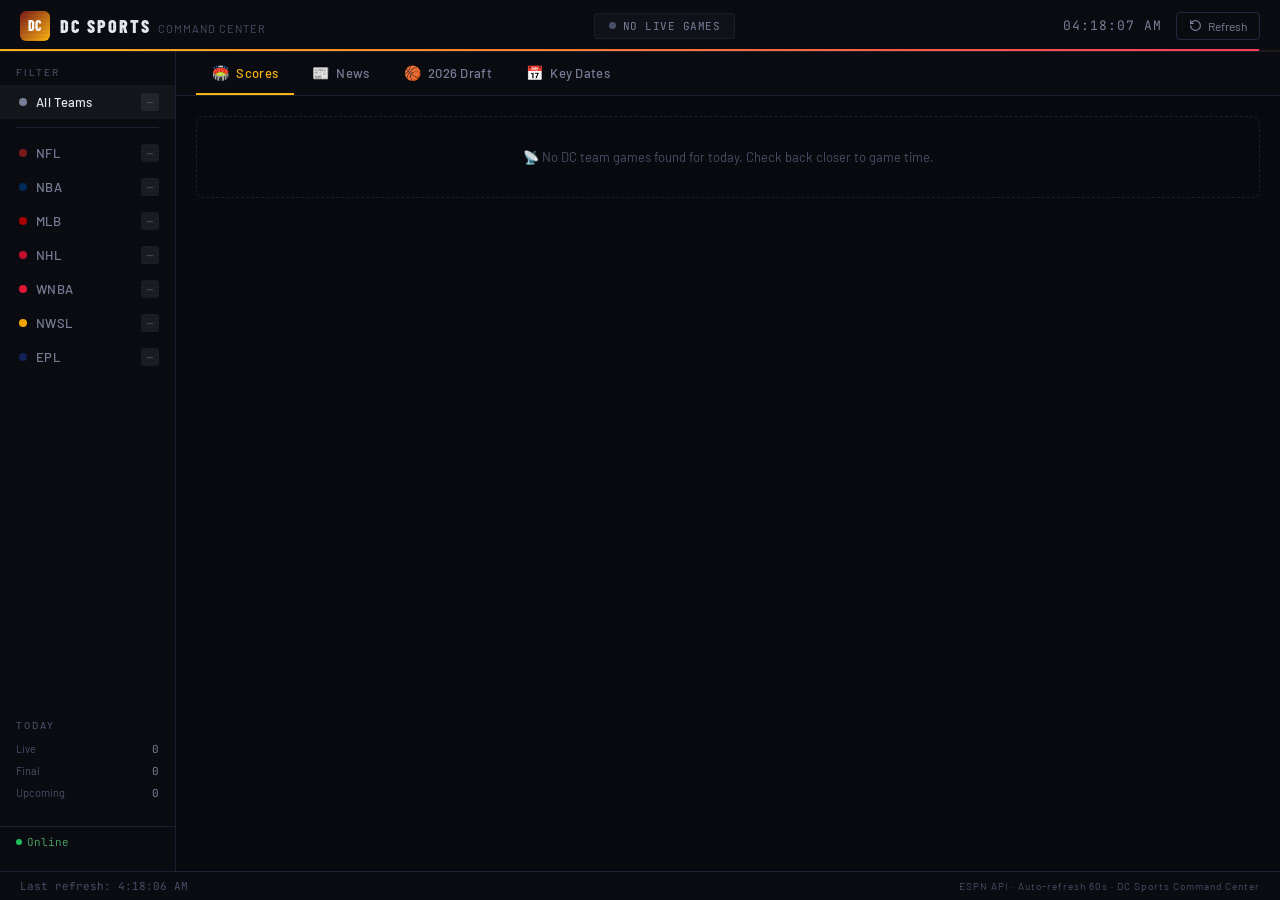
==== index.html @ f616b21f "Add files via upload" ====
<!DOCTYPE html>
<html lang="en">
<head>
<meta charset="UTF-8">
<meta name="viewport" content="width=device-width,initial-scale=1.0">
<title>DC Sports Command Center</title>
<link rel="preconnect" href="https://fonts.googleapis.com">
<link href="https://fonts.googleapis.com/css2?family=Barlow+Condensed:wght@400;600;700;800&family=JetBrains+Mono:wght@400;500;700&family=Barlow:wght@400;500&display=swap" rel="stylesheet">
<style>
*,*::before,*::after{box-sizing:border-box;margin:0;padding:0}
:root{
  --bg-deep:#080A0F;--bg-card:#0E1118;--bg-card-hover:#131720;--bg-sidebar:#0A0C12;
  --border-subtle:#1C2030;--border-mid:#242840;
  --text-primary:#E8EAF0;--text-secondary:#7A8099;--text-dim:#4A5068;
  --accent-live:#FF3C5C;--cmd-gold:#FFB612;--cmd-burg:#7A1B1B;
  --wiz-navy:#002B5C;--wiz-red:#E31837;--nat-red:#AB0003;--nat-navy:#14225A;
  --cap-red:#C8102E;--cap-navy:#041E42;--spi-navy:#001C4E;--spi-gold:#F5A800;
  --tot-navy:#132257;--tot-blue:#00B2F8;
}
html,body{height:100%;overflow:hidden}
body{font-family:'Barlow',sans-serif;background:var(--bg-deep);color:var(--text-primary);display:flex;flex-direction:column}
body::after{content:'';position:fixed;inset:0;background:repeating-linear-gradient(0deg,transparent,transparent 2px,rgba(0,0,0,0.035) 2px,rgba(0,0,0,0.035) 4px);pointer-events:none;z-index:999}

/* ── HEADER ── */
header{display:flex;align-items:center;justify-content:space-between;padding:0 20px;height:52px;background:var(--bg-sidebar);border-bottom:1px solid var(--border-subtle);flex-shrink:0;position:relative;z-index:10}
.brand{display:flex;align-items:center;gap:10px}
.brand-icon{width:30px;height:30px;border-radius:6px;background:linear-gradient(135deg,#7A1B1B 0%,#FFB612 100%);display:flex;align-items:center;justify-content:center;font-family:'Barlow Condensed',sans-serif;font-weight:800;font-size:14px;color:#fff}
.brand-name{font-family:'Barlow Condensed',sans-serif;font-weight:800;font-size:18px;letter-spacing:2px;text-transform:uppercase}
.brand-sub{font-size:11px;color:var(--text-dim);letter-spacing:1px;margin-left:4px;text-transform:uppercase}
.global-status{display:flex;align-items:center;gap:7px;padding:5px 14px;border-radius:4px;background:rgba(255,60,92,0.1);border:1px solid rgba(255,60,92,0.2);font-family:'JetBrains Mono',monospace;font-size:11px;color:var(--accent-live);letter-spacing:.5px;transition:all .3s}
.global-status.offline,.global-status.quiet{background:rgba(80,80,100,.1);border-color:rgba(80,80,100,.2);color:var(--text-secondary)}
.pulse-dot{width:7px;height:7px;border-radius:50%;background:var(--accent-live);animation:pulse 1.4s ease-in-out infinite}
.global-status.offline .pulse-dot,.global-status.quiet .pulse-dot{animation:none;background:var(--text-dim)}
@keyframes pulse{0%,100%{opacity:1;transform:scale(1)}50%{opacity:.4;transform:scale(.75)}}
.hdr-right{display:flex;align-items:center;gap:14px}
.clock{font-family:'JetBrains Mono',monospace;font-size:13px;color:var(--text-secondary);letter-spacing:1px}
.refresh-btn{display:flex;align-items:center;gap:6px;padding:6px 12px;border-radius:4px;background:transparent;border:1px solid var(--border-mid);color:var(--text-secondary);font-size:12px;cursor:pointer;font-family:'Barlow',sans-serif;transition:all .2s}
.refresh-btn:hover{border-color:var(--text-dim);color:var(--text-primary)}
.refresh-btn svg{transition:transform .5s}
.refresh-btn.spinning svg{animation:spin .8s linear infinite}
@keyframes spin{to{transform:rotate(360deg)}}
.countdown-bar{position:absolute;bottom:0;left:0;right:0;height:2px;background:rgba(255,182,18,.06)}
.countdown-fill{height:100%;background:linear-gradient(90deg,var(--cmd-gold),var(--accent-live));transition:width 1s linear}

/* ── LAYOUT ── */
.app-body{display:flex;flex:1;overflow:hidden}

/* ── SIDEBAR ── */
aside{width:176px;flex-shrink:0;background:var(--bg-sidebar);border-right:1px solid var(--border-subtle);display:flex;flex-direction:column;padding:14px 0;overflow-y:auto}
.sb-label{padding:0 16px 7px;font-size:10px;letter-spacing:2px;text-transform:uppercase;color:var(--text-dim);font-weight:500}
.nav-item{display:flex;align-items:center;gap:9px;padding:8px 16px;cursor:pointer;border-left:3px solid transparent;transition:all .15s;font-size:13px;color:var(--text-secondary);font-weight:500;letter-spacing:.3px;user-select:none}
.nav-item:hover{background:rgba(255,255,255,.03);color:var(--text-primary)}
.nav-item.active{color:var(--text-primary);background:rgba(255,255,255,.04)}
.league-dot{width:8px;height:8px;border-radius:50%;flex-shrink:0}
.nav-badge{margin-left:auto;min-width:18px;height:18px;border-radius:3px;background:rgba(255,255,255,.07);font-family:'JetBrains Mono',monospace;font-size:10px;display:flex;align-items:center;justify-content:center;color:var(--text-dim);padding:0 4px}
.nav-badge.live{background:rgba(255,60,92,.2);color:var(--accent-live)}
.nav-divider{height:1px;background:var(--border-subtle);margin:8px 16px}
.sb-stats{padding:14px 16px;margin-top:auto}
.sstat{display:flex;justify-content:space-between;padding:4px 0;font-size:11px}
.sstat-lbl{color:var(--text-dim)}
.sstat-val{color:var(--text-secondary);font-family:'JetBrains Mono',monospace}
.net-status{display:flex;align-items:center;gap:5px;padding:8px 16px;font-size:11px;font-family:'JetBrains Mono',monospace;border-top:1px solid var(--border-subtle);margin-top:8px}
.net-dot{width:6px;height:6px;border-radius:50%}
.net-online .net-dot{background:#22C55E}.net-offline .net-dot{background:#EF4444}
.net-online{color:#4B9B5F}.net-offline{color:#9B4B4B}

/* ── MAIN ── */
main{flex:1;overflow:hidden;display:flex;flex-direction:column}
.main-tabs-bar{display:flex;align-items:center;gap:2px;padding:0 20px;background:var(--bg-sidebar);border-bottom:1px solid var(--border-subtle);flex-shrink:0;height:44px}
.main-tab{display:flex;align-items:center;gap:7px;padding:0 16px;height:100%;cursor:pointer;font-size:13px;font-weight:500;color:var(--text-secondary);border-bottom:2px solid transparent;transition:all .15s;letter-spacing:.3px;user-select:none}
.main-tab:hover{color:var(--text-primary)}
.main-tab.active{color:var(--cmd-gold);border-bottom-color:var(--cmd-gold)}
.main-tab .tab-icon{font-size:14px}
.tab-panel{display:none;flex:1;overflow-y:auto;padding:20px;scrollbar-width:thin;scrollbar-color:var(--border-mid) transparent}
.tab-panel.active{display:block}
.tab-panel::-webkit-scrollbar{width:6px}
.tab-panel::-webkit-scrollbar-thumb{background:var(--border-mid);border-radius:3px}

/* ── SECTION HEADERS ── */
.sec-hdr{display:flex;align-items:center;gap:12px;margin-bottom:16px;padding-bottom:10px;border-bottom:1px solid var(--border-subtle)}
.sec-title{font-family:'Barlow Condensed',sans-serif;font-size:14px;font-weight:700;letter-spacing:3px;text-transform:uppercase;color:var(--text-dim)}
.sec-line{flex:1;height:1px;background:var(--border-subtle)}
.sec-count{font-family:'JetBrains Mono',monospace;font-size:11px;color:var(--text-dim)}
.league-block{margin-bottom:26px}

/* ── CARDS GRID ── */
.cards-grid{display:grid;grid-template-columns:repeat(auto-fill,minmax(296px,1fr));gap:12px}
.game-card{background:var(--bg-card);border:1px solid var(--border-subtle);border-radius:8px;border-left:3px solid transparent;padding:14px 16px;position:relative;overflow:hidden;transition:background .2s;cursor:default}
.game-card:hover{background:var(--bg-card-hover)}
.game-card::before{content:'';position:absolute;top:0;left:3px;right:0;height:1px;background:linear-gradient(90deg,rgba(255,255,255,.07),transparent)}
@keyframes score-flash{0%{background:rgba(255,182,18,.22)}100%{background:transparent}}
.game-card.flashed{animation:score-flash 1.5s ease-out}
.card-commanders{border-left-color:var(--cmd-burg)}.card-wizards{border-left-color:var(--wiz-navy)}
.card-nationals{border-left-color:var(--nat-red)}.card-capitals{border-left-color:var(--cap-red)}
.card-mystics{border-left-color:var(--wiz-red)}.card-spirit{border-left-color:var(--spi-gold)}
.card-tottenham{border-left-color:var(--tot-navy)}
.card-top{display:flex;justify-content:space-between;align-items:flex-start;margin-bottom:11px}
.league-tag{font-family:'Barlow Condensed',sans-serif;font-size:10px;font-weight:700;letter-spacing:1.5px;text-transform:uppercase;padding:2px 7px;border-radius:3px}
.tag-nfl{background:rgba(122,27,27,.3);color:#D4896A}.tag-nba{background:rgba(0,43,92,.5);color:#6EA3D4}
.tag-mlb{background:rgba(20,34,90,.4);color:#7A9ED8}.tag-nhl{background:rgba(4,30,66,.5);color:#6A9FD8}
.tag-wnba{background:rgba(227,24,55,.15);color:#E87A8D}.tag-nwsl{background:rgba(0,28,78,.4);color:#8AA7D4}
.tag-epl{background:rgba(19,34,87,.5);color:#70A8D8}
.status-pill{display:flex;align-items:center;gap:5px;font-family:'JetBrains Mono',monospace;font-size:10px;padding:3px 8px;border-radius:3px;font-weight:500}
.s-live{background:rgba(255,60,92,.15);color:var(--accent-live);border:1px solid rgba(255,60,92,.25)}
.s-live::before{content:'';width:5px;height:5px;border-radius:50%;background:var(--accent-live);animation:pulse 1.2s ease-in-out infinite}
.s-final{background:rgba(74,80,104,.3);color:var(--text-dim);border:1px solid var(--border-subtle)}
.s-pre{background:rgba(255,182,18,.08);color:#A08020;border:1px solid rgba(255,182,18,.15)}
.matchup{display:flex;flex-direction:column;gap:5px}
.team-row{display:flex;align-items:center;justify-content:space-between;padding:3px 0}
.team-info{display:flex;align-items:center;gap:8px;flex:1;min-width:0}
.team-logo{width:28px;height:28px;border-radius:4px;display:flex;align-items:center;justify-content:center;font-family:'Barlow Condensed',sans-serif;font-weight:800;font-size:10px;flex-shrink:0;letter-spacing:.5px}
.team-name{font-family:'Barlow Condensed',sans-serif;font-size:14px;font-weight:700;color:var(--text-primary);white-space:nowrap;overflow:hidden;text-overflow:ellipsis;letter-spacing:.2px}
.team-rec{font-size:10px;color:var(--text-dim);font-family:'JetBrains Mono',monospace}
.team-score{font-family:'JetBrains Mono',monospace;font-size:21px;font-weight:700;min-width:34px;text-align:right;letter-spacing:-.5px}
.team-score.lead{color:var(--text-primary)}.team-score.trail{color:var(--text-secondary)}.team-score.ns{font-size:13px;color:var(--text-dim)}
.vs-divider{height:1px;background:var(--border-subtle);margin:2px 0;position:relative}
.vs-divider::after{content:'VS';position:absolute;left:50%;top:50%;transform:translate(-50%,-50%);font-size:9px;letter-spacing:2px;color:var(--text-dim);background:var(--bg-card);padding:0 5px;font-family:'Barlow Condensed',sans-serif;font-weight:700}
.card-foot{margin-top:9px;padding-top:8px;border-top:1px solid var(--border-subtle);display:flex;justify-content:space-between;align-items:center}
.game-clock{font-family:'JetBrains Mono',monospace;font-size:11px;color:var(--text-secondary)}
.game-venue{font-size:11px;color:var(--text-dim);overflow:hidden;text-overflow:ellipsis;white-space:nowrap;max-width:150px}
.card-loading{display:flex;align-items:center;justify-content:center;height:80px;color:var(--text-dim);font-size:12px;gap:8px}
.spinner{width:14px;height:14px;border-radius:50%;border:2px solid var(--border-mid);border-top-color:var(--text-dim);animation:spin .7s linear infinite}
.empty-state{grid-column:1/-1;padding:32px;text-align:center;color:var(--text-dim);font-size:13px;border:1px dashed var(--border-subtle);border-radius:8px}

/* ── NEWS ── */
.news-grid{display:grid;grid-template-columns:repeat(auto-fill,minmax(272px,1fr));gap:12px}
.news-card{background:var(--bg-card);border:1px solid var(--border-subtle);border-radius:8px;border-left:3px solid transparent;overflow:hidden;transition:background .2s,transform .15s;cursor:pointer;text-decoration:none;display:flex;flex-direction:column}
.news-card:hover{background:var(--bg-card-hover);transform:translateY(-1px)}
.news-img{width:100%;height:126px;object-fit:cover;display:block}
.news-nophoto{width:100%;height:126px;display:flex;align-items:center;justify-content:center;font-size:26px;opacity:.12;background:linear-gradient(135deg,var(--bg-card),var(--border-subtle))}
.news-body{padding:11px 13px;flex:1;display:flex;flex-direction:column;gap:5px}
.news-meta{display:flex;align-items:center;gap:8px}
.news-tag{font-family:'Barlow Condensed',sans-serif;font-size:10px;font-weight:700;letter-spacing:1.5px;text-transform:uppercase;padding:2px 6px;border-radius:3px}
.news-time{font-size:11px;color:var(--text-dim);font-family:'JetBrains Mono',monospace;margin-left:auto}
.news-headline{font-family:'Barlow Condensed',sans-serif;font-size:15px;font-weight:700;color:var(--text-primary);line-height:1.3}
.news-desc{font-size:12px;color:var(--text-secondary);line-height:1.5;display:-webkit-box;-webkit-line-clamp:2;-webkit-box-orient:vertical;overflow:hidden}
@keyframes shimmer{0%{background-position:200% 0}100%{background-position:-200% 0}}
.skel{background:linear-gradient(90deg,var(--bg-card) 25%,var(--border-subtle) 50%,var(--bg-card) 75%);background-size:200% 100%;animation:shimmer 1.5s infinite;border-radius:4px}
.skel-img{height:126px;border-radius:0}.skel-line{height:12px;margin:5px 0}.skel-short{width:55%}.skel-med{width:80%}

/* ── DRAFT SECTION ── */
.draft-hero{background:linear-gradient(135deg,rgba(0,43,92,.7) 0%,rgba(4,30,66,.9) 100%);border:1px solid rgba(0,43,92,.8);border-radius:8px;padding:18px 22px;margin-bottom:16px;display:flex;align-items:center;gap:22px;flex-wrap:wrap}
.pick-badge{display:flex;flex-direction:column;align-items:center;background:rgba(255,182,18,.12);border:1px solid rgba(255,182,18,.25);border-radius:8px;padding:10px 18px;flex-shrink:0;min-width:84px}
.pick-num{font-family:'Barlow Condensed',sans-serif;font-size:44px;font-weight:800;color:var(--cmd-gold);line-height:1;letter-spacing:-1px}
.pick-lbl{font-size:10px;color:rgba(255,182,18,.6);letter-spacing:2px;text-transform:uppercase;margin-top:2px}
.draft-info{flex:1}
.draft-title{font-family:'Barlow Condensed',sans-serif;font-size:22px;font-weight:800;color:#fff;letter-spacing:1px;margin-bottom:3px}
.draft-date-str{font-size:13px;color:rgba(200,210,230,.7);margin-bottom:7px}
.draft-desc{font-size:13px;color:rgba(200,210,230,.55);line-height:1.6;max-width:580px}
.draft-chips{display:flex;gap:8px;margin-top:9px;flex-wrap:wrap}
.chip{padding:4px 10px;border-radius:4px;font-family:'JetBrains Mono',monospace;font-size:11px;background:rgba(255,255,255,.06);border:1px solid rgba(255,255,255,.1);color:rgba(200,210,230,.65)}
.chip.own{background:rgba(255,182,18,.1);border-color:rgba(255,182,18,.25);color:var(--cmd-gold)}

/* Countdown */
.countdown-hero{display:flex;align-items:center;gap:16px;padding:14px 20px;border-radius:8px;background:rgba(0,0,0,.3);border:1px solid var(--border-mid);margin-bottom:16px;flex-wrap:wrap}
.countdown-label{font-family:'Barlow Condensed',sans-serif;font-size:14px;font-weight:700;letter-spacing:2px;text-transform:uppercase;color:var(--text-secondary);flex-shrink:0}
.countdown-units{display:flex;gap:8px;align-items:center}
.cd-unit{display:flex;flex-direction:column;align-items:center;background:rgba(0,43,92,.5);border:1px solid rgba(0,100,180,.2);border-radius:6px;padding:8px 14px;min-width:62px}
.cd-num{font-family:'JetBrains Mono',monospace;font-size:26px;font-weight:700;color:var(--cmd-gold);line-height:1;letter-spacing:-1px}
.cd-lbl{font-size:9px;letter-spacing:2px;text-transform:uppercase;color:var(--text-dim);margin-top:3px}
.cd-sep{font-family:'JetBrains Mono',monospace;font-size:20px;color:var(--text-dim);padding-bottom:8px}

/* Draft tabs */
.draft-tabs{display:flex;gap:2px;margin-bottom:14px;border-bottom:1px solid var(--border-subtle);padding-bottom:0}
.dtab{padding:8px 16px;font-size:13px;font-weight:500;cursor:pointer;color:var(--text-secondary);border-bottom:2px solid transparent;margin-bottom:-1px;transition:all .15s}
.dtab:hover{color:var(--text-primary)}.dtab.active{color:var(--cmd-gold);border-bottom-color:var(--cmd-gold)}
.dpanel{display:none}.dpanel.active{display:block}
.combine-banner{padding:9px 13px;border-radius:6px;border:1px solid rgba(255,182,18,.18);background:rgba(255,182,18,.05);margin-bottom:14px;font-size:12px;color:rgba(220,200,120,.8);line-height:1.6}
.prospects-grid{display:grid;grid-template-columns:repeat(auto-fill,minmax(218px,1fr));gap:10px}
.prospect-card{background:var(--bg-card);border:1px solid var(--border-subtle);border-radius:8px;padding:13px;transition:background .2s,border-color .2s;position:relative;overflow:hidden;cursor:pointer}
.prospect-card:hover{background:var(--bg-card-hover);border-color:var(--border-mid)}
.prospect-card::before{content:'';position:absolute;top:0;left:0;right:0;height:2px;background:linear-gradient(90deg,rgba(0,43,92,.8),rgba(227,24,55,.5))}
.p-rank{font-family:'Barlow Condensed',sans-serif;font-size:11px;font-weight:700;letter-spacing:2px;color:var(--cmd-gold);margin-bottom:5px;text-transform:uppercase}
.p-name{font-family:'Barlow Condensed',sans-serif;font-size:18px;font-weight:800;color:var(--text-primary);letter-spacing:.2px;margin-bottom:2px}
.p-meta{font-size:12px;color:var(--text-secondary);margin-bottom:9px}
.p-pos{color:var(--cmd-gold);font-weight:600}
.p-attrs{display:flex;flex-wrap:wrap;gap:4px}
.attr{font-size:10px;padding:2px 6px;border-radius:3px;background:rgba(255,255,255,.05);border:1px solid var(--border-subtle);color:var(--text-dim)}
.attr.hi{background:rgba(0,43,92,.4);border-color:rgba(0,100,180,.3);color:#7AAEDC}
.p-grade{position:absolute;top:13px;right:13px;font-family:'Barlow Condensed',sans-serif;font-size:20px;font-weight:800}
.gA{color:#22C55E}.gAm{color:#84CC16}.gBp{color:#3B82F6}.gB{color:#60A5FA}
.p-note{margin-top:8px;font-size:11px;color:var(--text-dim);line-height:1.4}
.p-view-more{margin-top:8px;font-size:11px;color:var(--tot-blue);letter-spacing:.3px;display:flex;align-items:center;gap:4px}

/* Draft news items */
.draft-news-item{padding:13px;border:1px solid var(--border-subtle);border-radius:8px;background:var(--bg-card);margin-bottom:10px;text-decoration:none;display:block;transition:background .2s}
.draft-news-item:hover{background:var(--bg-card-hover)}
.dni-hl{font-family:'Barlow Condensed',sans-serif;font-size:15px;font-weight:700;color:var(--text-primary);margin-bottom:4px}
.dni-desc{font-size:12px;color:var(--text-secondary);line-height:1.5}
.dni-time{font-size:11px;color:var(--text-dim);margin-top:5px;font-family:'JetBrains Mono',monospace}

/* ── PROSPECT MODAL ── */
.modal-overlay{display:none;position:fixed;inset:0;background:rgba(0,0,0,.82);z-index:2000;align-items:center;justify-content:center;padding:20px}
.modal-overlay.open{display:flex}
.modal-card{background:#0D0F18;border:1px solid var(--border-mid);border-radius:12px;width:100%;max-width:720px;max-height:90vh;overflow-y:auto;position:relative;animation:slideUp .2s ease-out}
@keyframes slideUp{from{opacity:0;transform:translateY(20px)}to{opacity:1;transform:translateY(0)}}
.modal-card::-webkit-scrollbar{width:5px}
.modal-card::-webkit-scrollbar-thumb{background:var(--border-mid);border-radius:3px}
.modal-hdr{background:linear-gradient(135deg,rgba(0,43,92,.8),rgba(4,30,66,.95));padding:20px 24px;border-radius:12px 12px 0 0;border-bottom:1px solid var(--border-mid);position:sticky;top:0;z-index:1}
.modal-close{position:absolute;top:16px;right:16px;background:rgba(255,255,255,.08);border:1px solid var(--border-mid);color:var(--text-secondary);width:30px;height:30px;border-radius:50%;cursor:pointer;font-size:16px;display:flex;align-items:center;justify-content:center;transition:all .2s}
.modal-close:hover{background:rgba(255,60,92,.2);color:var(--accent-live);border-color:rgba(255,60,92,.3)}
.modal-player-name{font-family:'Barlow Condensed',sans-serif;font-size:28px;font-weight:800;color:#fff;letter-spacing:.5px}
.modal-player-sub{font-size:13px;color:rgba(200,210,230,.6);margin-top:3px}
.modal-rank-row{display:flex;align-items:center;gap:10px;margin-top:10px;flex-wrap:wrap}
.rank-chip{padding:4px 12px;border-radius:4px;font-family:'JetBrains Mono',monospace;font-size:11px}
.rank-chip.proj{background:rgba(255,182,18,.15);border:1px solid rgba(255,182,18,.3);color:var(--cmd-gold)}
.rank-chip.src{background:rgba(255,255,255,.06);border:1px solid var(--border-mid);color:var(--text-secondary)}
.modal-body{padding:20px 24px;display:grid;grid-template-columns:200px 1fr;gap:20px}
.modal-left{}
.modal-right{}
.modal-section-title{font-family:'Barlow Condensed',sans-serif;font-size:12px;font-weight:700;letter-spacing:2px;text-transform:uppercase;color:var(--text-dim);margin-bottom:10px}
.stat-grid{display:grid;grid-template-columns:1fr 1fr;gap:6px;margin-bottom:16px}
.stat-box{background:rgba(255,255,255,.04);border:1px solid var(--border-subtle);border-radius:6px;padding:8px 10px;text-align:center}
.stat-val{font-family:'JetBrains Mono',monospace;font-size:18px;font-weight:700;color:var(--text-primary)}
.stat-lbl{font-size:10px;color:var(--text-dim);letter-spacing:1px;text-transform:uppercase;margin-top:2px}
.phys-table{width:100%;font-size:12px;border-collapse:collapse}
.phys-table td{padding:5px 0;border-bottom:1px solid var(--border-subtle)}
.phys-table td:first-child{color:var(--text-dim);width:40%}
.phys-table td:last-child{color:var(--text-primary);text-align:right;font-family:'JetBrains Mono',monospace}
.comparison-badge{padding:8px 12px;border-radius:6px;background:rgba(0,43,92,.4);border:1px solid rgba(0,100,180,.2);font-size:13px;color:#7AAEDC;text-align:center;margin-top:8px}
.str-list li{display:flex;gap:8px;font-size:12px;color:var(--text-secondary);padding:4px 0;line-height:1.4}
.str-list li::before{content:'✓';color:#22C55E;flex-shrink:0;font-weight:700}
.wk-list li{display:flex;gap:8px;font-size:12px;color:var(--text-secondary);padding:4px 0;line-height:1.4}
.wk-list li::before{content:'△';color:#F59E0B;flex-shrink:0}
.modal-overview{font-size:12px;color:var(--text-secondary);line-height:1.7;background:rgba(255,255,255,.03);padding:12px;border-radius:6px;border-left:3px solid rgba(0,100,180,.4);margin-top:8px}
.rank-row-modal{display:flex;gap:8px;flex-wrap:wrap}
.rank-src{text-align:center;flex:1;background:rgba(255,255,255,.04);border:1px solid var(--border-subtle);border-radius:6px;padding:8px}
.rank-src-num{font-family:'JetBrains Mono',monospace;font-size:22px;font-weight:700;color:var(--cmd-gold)}
.rank-src-lbl{font-size:10px;color:var(--text-dim);text-transform:uppercase;letter-spacing:1px}

/* ── KEY DATES ── */
.dates-controls{display:flex;gap:8px;margin-bottom:18px;flex-wrap:wrap}
.date-filter{padding:6px 14px;border-radius:4px;border:1px solid var(--border-mid);background:transparent;color:var(--text-secondary);font-size:12px;cursor:pointer;font-family:'Barlow',sans-serif;transition:all .15s}
.date-filter:hover{border-color:var(--text-dim);color:var(--text-primary)}
.date-filter.active{border-color:var(--cmd-gold);color:var(--cmd-gold);background:rgba(255,182,18,.06)}
.dates-list{display:flex;flex-direction:column;gap:10px}
.date-card{display:flex;gap:14px;background:var(--bg-card);border:1px solid var(--border-subtle);border-radius:8px;padding:13px 16px;border-left:3px solid transparent;transition:background .2s}
.date-card:hover{background:var(--bg-card-hover)}
.date-card.completed{opacity:.55}
.date-left{min-width:58px;text-align:center;flex-shrink:0}
.date-month{font-family:'Barlow Condensed',sans-serif;font-size:11px;font-weight:700;letter-spacing:1px;text-transform:uppercase;color:var(--text-dim)}
.date-day{font-family:'JetBrains Mono',monospace;font-size:24px;font-weight:700;line-height:1;color:var(--text-primary)}
.date-year{font-size:10px;color:var(--text-dim);font-family:'JetBrains Mono',monospace}
.date-right{flex:1;min-width:0}
.date-team-tag{font-family:'Barlow Condensed',sans-serif;font-size:10px;font-weight:700;letter-spacing:1.5px;text-transform:uppercase;padding:2px 6px;border-radius:3px;margin-bottom:5px;display:inline-block}
.date-label{font-family:'Barlow Condensed',sans-serif;font-size:16px;font-weight:700;color:var(--text-primary);letter-spacing:.3px;margin-bottom:3px}
.date-desc{font-size:12px;color:var(--text-secondary);line-height:1.5}
.date-badge{margin-left:auto;flex-shrink:0;align-self:flex-start}
.date-status{font-family:'JetBrains Mono',monospace;font-size:10px;padding:3px 8px;border-radius:3px}
.ds-done{background:rgba(74,80,104,.3);color:var(--text-dim);border:1px solid var(--border-subtle)}
.ds-today{background:rgba(255,60,92,.12);color:var(--accent-live);border:1px solid rgba(255,60,92,.25);animation:pulse 1.5s ease-in-out infinite}
.ds-soon{background:rgba(255,182,18,.1);color:#A08020;border:1px solid rgba(255,182,18,.15)}
.ds-upcoming{background:rgba(60,80,120,.2);color:#6080B0;border:1px solid rgba(60,80,120,.2)}
.days-away{font-size:11px;color:var(--text-dim);margin-top:3px;font-family:'JetBrains Mono',monospace}

/* ── FOOTER ── */
footer{padding:7px 20px;background:var(--bg-sidebar);border-top:1px solid var(--border-subtle);display:flex;justify-content:space-between;align-items:center;flex-shrink:0}
.footer-left{display:flex;align-items:center;gap:14px;font-size:11px;font-family:'JetBrains Mono',monospace}
.last-refresh{color:var(--text-dim)}
.footer-right{font-size:10px;color:var(--text-dim);letter-spacing:1px}

@media(max-width:680px){aside{display:none}.modal-body{grid-template-columns:1fr}.cards-grid,.news-grid,.prospects-grid{grid-template-columns:1fr}}
</style>
</head>
<body>

<!-- ═══════════════════════ HEADER ═══════════════════════ -->
<header>
  <div class="brand">
    <div class="brand-icon">DC</div>
    <div>
      <span class="brand-name">DC Sports</span>
      <span class="brand-sub">Command Center</span>
    </div>
  </div>
  <div class="global-status" id="globalStatus">
    <span class="pulse-dot"></span>
    <span id="globalStatusText">Connecting…</span>
  </div>
  <div class="hdr-right">
    <div class="clock" id="clock">--:--:-- --</div>
    <button class="refresh-btn" id="refreshBtn" onclick="manualRefresh()">
      <svg width="13" height="13" viewBox="0 0 24 24" fill="none" stroke="currentColor" stroke-width="2.2" stroke-linecap="round" stroke-linejoin="round"><path d="M3 12a9 9 0 1 0 9-9 9.75 9.75 0 0 0-6.74 2.74L3 8"/><path d="M3 3v5h5"/></svg>
      Refresh
    </button>
  </div>
  <div class="countdown-bar"><div class="countdown-fill" id="countdownFill" style="width:100%"></div></div>
</header>

<!-- ═══════════════════════ BODY ═══════════════════════ -->
<div class="app-body">

<!-- ── SIDEBAR ── -->
<aside id="sidebar">
  <div class="sb-label">Filter</div>
  <nav>
    <div class="nav-item active" data-league="all" onclick="filterLeague('all',this)"><span class="league-dot" style="background:#7A8099"></span>All Teams<span class="nav-badge" id="b-all">—</span></div>
    <div class="nav-divider"></div>
    <div class="nav-item" data-league="NFL" onclick="filterLeague('NFL',this)"><span class="league-dot" style="background:#7A1B1B"></span>NFL<span class="nav-badge" id="b-NFL">—</span></div>
    <div class="nav-item" data-league="NBA" onclick="filterLeague('NBA',this)"><span class="league-dot" style="background:#002B5C"></span>NBA<span class="nav-badge" id="b-NBA">—</span></div>
    <div class="nav-item" data-league="MLB" onclick="filterLeague('MLB',this)"><span class="league-dot" style="background:#AB0003"></span>MLB<span class="nav-badge" id="b-MLB">—</span></div>
    <div class="nav-item" data-league="NHL" onclick="filterLeague('NHL',this)"><span class="league-dot" style="background:#C8102E"></span>NHL<span class="nav-badge" id="b-NHL">—</span></div>
    <div class="nav-item" data-league="WNBA" onclick="filterLeague('WNBA',this)"><span class="league-dot" style="background:#E31837"></span>WNBA<span class="nav-badge" id="b-WNBA">—</span></div>
    <div class="nav-item" data-league="NWSL" onclick="filterLeague('NWSL',this)"><span class="league-dot" style="background:#F5A800"></span>NWSL<span class="nav-badge" id="b-NWSL">—</span></div>
    <div class="nav-item" data-league="EPL" onclick="filterLeague('EPL',this)"><span class="league-dot" style="background:#132257"></span>EPL<span class="nav-badge" id="b-EPL">—</span></div>
  </nav>
  <div class="sb-stats">
    <div class="sb-label" style="padding:0 0 7px">Today</div>
    <div class="sstat"><span class="sstat-lbl">Live</span><span class="sstat-val" id="stat-live">0</span></div>
    <div class="sstat"><span class="sstat-lbl">Final</span><span class="sstat-val" id="stat-final">0</span></div>
    <div class="sstat"><span class="sstat-lbl">Upcoming</span><span class="sstat-val" id="stat-up">0</span></div>
  </div>
  <div class="net-status net-online" id="netStatus">
    <span class="net-dot"></span><span id="netTxt">Online</span>
  </div>
</aside>

<!-- ── MAIN ── -->
<main>
  <!-- TAB NAV -->
  <div class="main-tabs-bar">
    <div class="main-tab active" onclick="switchTab('scores',this)"><span class="tab-icon">🏟️</span> Scores</div>
    <div class="main-tab" onclick="switchTab('news',this)"><span class="tab-icon">📰</span> News</div>
    <div class="main-tab" onclick="switchTab('draft',this)"><span class="tab-icon">🏀</span> 2026 Draft</div>
    <div class="main-tab" onclick="switchTab('dates',this)"><span class="tab-icon">📅</span> Key Dates</div>
  </div>

  <!-- ── TAB: SCORES ── -->
  <div class="tab-panel active" id="tab-scores">
    <div id="scores-content">
      <div class="cards-grid"><div class="card-loading"><div class="spinner"></div> Loading DC sports data…</div></div>
    </div>
  </div>

  <!-- ── TAB: NEWS ── -->
  <div class="tab-panel" id="tab-news">
    <div class="sec-hdr" style="margin-bottom:16px">
      <span class="sec-title">Latest News</span>
      <span class="sec-line"></span>
      <span class="sec-count" id="news-count">Loading…</span>
    </div>
    <div class="news-grid" id="news-grid">
      <div class="news-card" style="pointer-events:none"><div class="skel skel-img"></div><div class="news-body"><div class="skel skel-line skel-short"></div><div class="skel skel-line skel-med" style="height:15px"></div><div class="skel skel-line"></div></div></div>
      <div class="news-card" style="pointer-events:none"><div class="skel skel-img"></div><div class="news-body"><div class="skel skel-line skel-short"></div><div class="skel skel-line skel-med" style="height:15px"></div><div class="skel skel-line"></div></div></div>
      <div class="news-card" style="pointer-events:none"><div class="skel skel-img"></div><div class="news-body"><div class="skel skel-line skel-short"></div><div class="skel skel-line skel-med" style="height:15px"></div><div class="skel skel-line"></div></div></div>
      <div class="news-card" style="pointer-events:none"><div class="skel skel-img"></div><div class="news-body"><div class="skel skel-line skel-short"></div><div class="skel skel-line skel-med" style="height:15px"></div><div class="skel skel-line"></div></div></div>
      <div class="news-card" style="pointer-events:none"><div class="skel skel-img"></div><div class="news-body"><div class="skel skel-line skel-short"></div><div class="skel skel-line skel-med" style="height:15px"></div><div class="skel skel-line"></div></div></div>
      <div class="news-card" style="pointer-events:none"><div class="skel skel-img"></div><div class="news-body"><div class="skel skel-line skel-short"></div><div class="skel skel-line skel-med" style="height:15px"></div><div class="skel skel-line"></div></div></div>
    </div>
  </div>

  <!-- ── TAB: DRAFT ── -->
  <div class="tab-panel" id="tab-draft">
    <!-- Hero + Countdown rendered by JS -->
    <div id="draft-content"><div class="card-loading"><div class="spinner"></div> Loading draft data…</div></div>
  </div>

  <!-- ── TAB: KEY DATES ── -->
  <div class="tab-panel" id="tab-dates">
    <div class="sec-hdr" style="margin-bottom:16px">
      <span class="sec-title">Upcoming Key Dates</span>
      <span class="sec-line"></span>
      <span class="sec-count" id="dates-count"></span>
    </div>
    <div class="dates-controls" id="dates-filters"></div>
    <div class="dates-list" id="dates-list"></div>
  </div>
</main>
</div>

<!-- ═══════════════════════ PROSPECT MODAL ═══════════════════════ -->
<div class="modal-overlay" id="prospectModal" onclick="closeModal(event)">
  <div class="modal-card" id="modalCard"></div>
</div>

<!-- ═══════════════════════ FOOTER ═══════════════════════ -->
<footer>
  <div class="footer-left">
    <span class="last-refresh" id="lastRefresh">Last refresh: —</span>
  </div>
  <div class="footer-right">ESPN API · Auto-refresh 60s · DC Sports Command Center</div>
</footer>

<!-- ═══════════════════════ SCRIPT ═══════════════════════ -->
<script>
/* ════════════════════════════════════════════
   LEAGUE CONFIG
════════════════════════════════════════════ */
const LEAGUES=[
  {id:'NFL',label:'NFL',url:'https://site.api.espn.com/apis/site/v2/sports/football/nfl/scoreboard',
   teams:[{id:'28',name:'Washington Commanders',abbr:'WSH',primary:'#7A1B1B',secondary:'#FFB612',cls:'card-commanders',tag:'tag-nfl',logo:'CMD'}]},
  {id:'NBA',label:'NBA',url:'https://site.api.espn.com/apis/site/v2/sports/basketball/nba/scoreboard',
   teams:[{id:'27',name:'Washington Wizards',abbr:'WSH',primary:'#002B5C',secondary:'#E31837',cls:'card-wizards',tag:'tag-nba',logo:'WIZ'}]},
  {id:'MLB',label:'MLB',url:'https://site.api.espn.com/apis/site/v2/sports/baseball/mlb/scoreboard',
   teams:[{id:'21',name:'Washington Nationals',abbr:'WSH',primary:'#AB0003',secondary:'#14225A',cls:'card-nationals',tag:'tag-mlb',logo:'NAT'}]},
  {id:'NHL',label:'NHL',url:'https://site.api.espn.com/apis/site/v2/sports/hockey/nhl/scoreboard',
   teams:[{id:'15',name:'Washington Capitals',abbr:'WSH',primary:'#C8102E',secondary:'#041E42',cls:'card-capitals',tag:'tag-nhl',logo:'CAP'}]},
  {id:'WNBA',label:'WNBA',url:'https://site.api.espn.com/apis/site/v2/sports/basketball/wnba/scoreboard',
   teams:[{id:'20',name:'Washington Mystics',abbr:'WSH',primary:'#002B5C',secondary:'#E31837',cls:'card-mystics',tag:'tag-wnba',logo:'MYS'}]},
  {id:'NWSL',label:'NWSL',url:'https://site.api.espn.com/apis/site/v2/sports/soccer/usa.nwsl/scoreboard',
   teams:[{id:'',name:'Washington Spirit',abbr:'WSH',primary:'#001C4E',secondary:'#F5A800',cls:'card-spirit',tag:'tag-nwsl',logo:'WSP'}]},
  {id:'EPL',label:'EPL',url:'https://site.api.espn.com/apis/site/v2/sports/soccer/eng.1/scoreboard',
   teams:[{id:'367',name:'Tottenham Hotspur',abbr:'TOT',primary:'#132257',secondary:'#00B2F8',cls:'card-tottenham',tag:'tag-epl',logo:'TOT'}]},
];

/* ════════════════════════════════════════════
   PROSPECTS DATA — sourced post-lottery May 11 2026
   ESPN · CBS Sports · Bleacher Report
════════════════════════════════════════════ */
const PROSPECTS=[
  {rank:1,name:'AJ Dybantsa',pos:'SF',school:'BYU',yr:'Freshman',ht:"6'9\"",wt:'220 lbs',age:'19',hometown:'North Brunswick, NJ',grade:'A',
   highlights:['Led Div-I in scoring','Elite wingspan & frame','Two-way upside'],
   note:'Projected #1 to Wizards. Perfect fit alongside Trae Young & Anthony Davis.',
   stats:{pts:25.5,reb:6.8,ast:3.7,fg:'46.2',fg3:'35.1',ft:'78.4',gp:35},
   strengths:['Elite scoring at all three levels — pull-up, drive, spot-up three','Physical 6\'9" frame with elite wingspan','Exceptional footwork and shot creation off dribble','Competitive motor and high-level makeup','NBA-ready body with room to add muscle','Showed growth as decision-maker across the season'],
   weaknesses:['3-point consistency needs refinement at NBA range','Can disengage defensively off-ball','Ball-handling under full-court defensive pressure'],
   comparison:'Paul George / Jayson Tatum',
   overview:'Dybantsa strengthened his case as a No. 1 pick candidate with a stellar freshman year at BYU, proving capable of carrying a significant offensive workload and demonstrating growth as a decision-maker. His positional size, physical upside and makeup give him an excellent base to build long term. After a strong close to the season amid BYU\'s struggles without Richie Saunders, Dybantsa has become the player NBA executives most commonly project to be selected first. (ESPN)',
   rankings:{espn:1,cbs:1,br:1},proj:'#1 Overall — Washington Wizards'},
  {rank:2,name:'Darryn Peterson',pos:'PG/SG',school:'Kansas',yr:'Freshman',ht:"6'6\"",wt:'210 lbs',age:'19',hometown:'Prolific Prep, CA',grade:'A',
   highlights:['Elite shotmaker','3-level scorer','Tenacious worker'],
   note:'Real #1 candidate per CBS Sports. Health (preseason cramping) is key combine storyline.',
   stats:{pts:20.2,reb:4.2,ast:2.2,fg:'44.8',fg3:'38.5',ft:'84.3',gp:24},
   strengths:['Most gifted scorer and shotmaker in the entire class','True three-level scoring threat with elite shot creation','Standing 6\'6" with long arms — NBA-ready wing body','Outstanding 3-point shooting (38.5%) on high volume','High-character, serious worker — coaches and scouts love his drive','Devastating half-court isolation scorer'],
   weaknesses:['Health history — preseason cramping episode limited entire season','Only 2.2 assists per 40 min — limited playmaking evidence','Availability concerns (only 24 of 33 games played)','Questions around on-ball creator upside at NBA level'],
   comparison:'Devin Booker / Klay Thompson',
   overview:'Although Peterson has ceded ground to Dybantsa in the No. 1 discussion, there\'s widespread belief he\'s capable of much more than what he ultimately showed at Kansas. He\'s the most gifted scorer and shotmaker in the class. NBA teams will be diligent understanding the context of his season — the preseason cramping episode colored his entire freshman year. His medical report and team interviews at the combine (May 10-17) will carry extra weight. (ESPN Big Board)',
   rankings:{espn:2,cbs:2,br:2},proj:'#2 Overall — Utah Jazz (projected)'},
  {rank:3,name:'Cameron Boozer',pos:'PF',school:'Duke',yr:'Freshman',ht:"6'9\"",wt:'235 lbs',age:'19',hometown:'Miami, FL',grade:'A',
   highlights:['College Player of Year','NBA-ready offense','Elite IQ & touch'],
   note:'Son of NBA veteran Carlos Boozer. Won every major CPOY award. Highest floor in the class.',
   stats:{pts:21.7,reb:9.4,ast:3.1,fg:'54.2',fg3:'33.0',ft:'71.8',gp:33},
   strengths:['Highest basketball IQ in the class — right reads in every situation','Elite touch and finish around the rim and in the mid-post','NBA-ready offensive game — lived up to lofty expectations all season','Inside-outside skill set is highly projectable to the NBA','Led Duke all season with real star-level consistency','Polished beyond his years — advanced feel for the game'],
   weaknesses:['Lack of elite explosiveness raises questions vs. NBA athletes','Defensive limitations may restrict ceiling','Free-throw shooting (71.8%) could be exploited by foul-drawing','3-point volume needs to improve for modern NBA spacing'],
   comparison:'Bam Adebayo / Jaren Jackson Jr.',
   overview:'Boozer is a high-floor prospect with all the outlines of an offensive linchpin. His IQ, touch and floor game should provide offensive juice wherever he lands. Lived up to lofty expectations this season, cleaning up player of the year awards and nearly leading Duke to the Final Four, largely carrying the team all season. The safest pick in the class with projectable polish, despite some athletic limitations. (ESPN / CBS Sports)',
   rankings:{espn:3,cbs:3,br:3},proj:'#3 Overall — Memphis Grizzlies (projected)'},
  {rank:4,name:'Caleb Wilson',pos:'PF/C',school:'N. Carolina',yr:'Freshman',ht:"6'10\"",wt:'225 lbs',age:'19',hometown:'Alpharetta, GA',grade:'A-',
   highlights:['Physical marvel','All-defense potential','High motor'],
   note:"Pair of hand injuries ended his season early — zero impact on lottery stock. Some scouts rank him #1.",
   stats:{pts:14.8,reb:8.2,ast:1.9,fg:'58.1',fg3:'28.0',ft:'62.4',gp:21},
   strengths:['Physical marvel — unmistakable all-defense potential','Interior ferocity and explosiveness that stands out on film','Mid-range finesse and open-floor dominance','Consistent motor and energy every possession','Blends interior ferocity with modern forward skill set','Some scouts rate his ceiling higher than anyone in the class'],
   weaknesses:['Hand injuries — durability is the primary question mark','Perimeter shooting is a significant work in progress (28%)','Limited game sample due to injuries (only 21 games)','Free-throw shooting (62.4%) must improve significantly'],
   comparison:'Jaren Jackson Jr. / Paolo Banchero',
   overview:"Wilson's pair of hand injuries didn't impact his standing on draft boards. Teams fell in love with his motor, explosiveness and potential as a two-way impact player. He will receive serious looks higher than #4 and will make his case in predraft workouts where his athletic gifts should stand out. Both Chicago and Memphis are seriously interested. Some pundits genuinely have him as the #1 overall prospect in this class. (ESPN/CBS/Bleacher Report)",
   rankings:{espn:4,cbs:4,br:4},proj:'#4 Overall — Chicago Bulls (projected)'},
  {rank:5,name:'Keaton Wagler',pos:'SG',school:'Illinois',yr:'Freshman',ht:"6'6\"",wt:'195 lbs',age:'19',hometown:'Roanoke, IN',grade:'B+',
   highlights:['Led Illinois to Final Four','38.8% from three','Off-dribble creator'],
   note:'One of the most remarkable prospect rises ever — entered season as curiosity, left as bona fide lottery talent.',
   stats:{pts:18.4,reb:3.9,ast:3.8,fg:'46.1',fg3:'38.8',ft:'84.3',gp:37},
   strengths:['Laser 3-point shooting (38.8%) on high volume throughout the season','Refined off-the-dribble game with excellent change-of-pace','Excellent playmaking — 3.8 assists with low turnovers','Plays both guard positions — versatile on and off ball','Outstanding free-throw shooter (84.3%) — projects as draw-foul threat','Led one of the most remarkable team runs in recent NCAA history (Final Four)'],
   weaknesses:['Mid-tier athleticism may limit defensive ceiling','Slender build — needs to add significant NBA-level strength','Raw separation creation against elite NBA defensive pressure'],
   comparison:'Tyler Herro / Buddy Hield',
   overview:"Wagler led Illinois all the way to the Final Four in one of the more remarkable prospect rises ever. While scouts expect time to add strength and adjust physically to the NBA, the fact that Wagler is 6'6\", plays with change of pace and adds value at both guard positions points to major long-term upside. Unusual trajectory and rapid improvement bode well for his development. Projected #5 to LA Clippers in ESPN's post-lottery mock. (ESPN)",
   rankings:{espn:5,cbs:6,br:6},proj:'#5 — LA Clippers via Indiana (projected)'},
  {rank:6,name:'Darius Acuff Jr.',pos:'PG',school:'Arkansas',yr:'Freshman',ht:"6'4\"",wt:'190 lbs',age:'19',hometown:'Memphis, TN',grade:'B+',
   highlights:['44% from 3 at 29.5% usage','Sweet 16 leader','Only 2.2 turnovers/game'],
   note:'Exploded up draft boards. Atlanta Hawks reportedly considering trading up to secure him.',
   stats:{pts:19.7,reb:3.8,ast:5.1,fg:'47.3',fg3:'44.0',ft:'82.1',gp:33},
   strengths:['Three-level scoring menace — can eviscerate first line of defense','Elite 3-point shooting (44%) at high usage rate','Strong playmaking IQ — 5.1 assists with minimal turnovers','Led Arkansas to Sweet 16 with huge individual performances','High motor and competitive spirit in big moments'],
   weaknesses:['Defensive limitations — effort level and size are concerns','Primary on-ball creation upside is debated at NBA level','Needs to prove he can guard multiple positions consistently'],
   comparison:"Tyrese Haliburton / De'Aaron Fox",
   overview:'Acuff Jr. rocketed up draft boards during his spectacular freshman season at Arkansas. Built a strong all-around offensive profile for a lead playmaker under Calipari — impressively limiting turnovers (2.2/game) while handling a 29.5% usage rate and shooting 44% from 3. Questions persist around defensive limitations but teams needing a true lead guard will take a long look early. The Atlanta Hawks are reportedly eyeing a trade-up to land him. (ESPN Big Board / CBS Sports)',
   rankings:{espn:6,cbs:5,br:7},proj:'Top 7-8 — Atlanta/Brooklyn area (projected)'},
  {rank:7,name:'Kingston Flemings',pos:'SG',school:'Houston',yr:'Freshman',ht:"6'4\"",wt:'195 lbs',age:'19',hometown:'Houston, TX',grade:'B+',
   highlights:['Elite burst & speed','Bonkers at-rim numbers','Pick-and-roll reads'],
   note:"Captured imagination of NBA scouts — moves at a different gear than everyone else on the floor.",
   stats:{pts:17.9,reb:3.4,ast:3.2,fg:'51.3',fg3:'36.2',ft:'79.4',gp:31},
   strengths:['Moves at a different speed than anyone on the floor','Devastating downhill attacker — elite body control and footwork','Elite at-rim finishing percentages (51.3% FG overall)','Defensive tools — quickness to guard multiple positions','Delivers basic reads out of the pick-and-roll','Outstanding straight-line burst creates instant separation'],
   weaknesses:['Decision-making speed needs to catch up to physical speed','3-point regression expected from current numbers','Still developing consistent on-ball playmaking ability','Can be turnover-prone when trying to push pace too fast'],
   comparison:'Anfernee Simons / early Anthony Edwards (athleticism profile)',
   overview:"Flemings burst onto the scene at Houston and immediately captured the attention of NBA scouts. He just moves at a different speed than everyone else on the floor — able to skate downhill past defenders and get wherever he needs to. Burst, body control and footwork make him one tough cover. Still evolving as an on-ball engine, but if Flemings can speed up his decision-making without slowing down as a ball-handler, he's going to take off at the next level. (CBS Sports Big Board)",
   rankings:{espn:7,cbs:8,br:5},proj:'Top 8-10 — Multiple lottery teams (projected)'},
  {rank:8,name:'Mikel Brown Jr.',pos:'PG/SG',school:'Louisville',yr:'Freshman',ht:"6'5\"",wt:'200 lbs',age:'19',hometown:'Columbus, OH',grade:'B',
   highlights:['Smooth shooting mechanics','84.3% FT shooter','3-level scorer'],
   note:'Divisive stock — high ceiling but varied results. Key combine evaluation target.',
   stats:{pts:16.8,reb:3.7,ast:4.2,fg:'45.9',fg3:'36.5',ft:'84.3',gp:30},
   strengths:['Smooth, repeatable shooting mechanics from three and mid-range','Step-back shooters that extend beyond the arc with confidence','Strong 6\'5" build with reliable handle and floor vision','Good passing IQ in half-court sets','Elite free-throw shooting (84.3%) projects well to next level','Versatile — can play on or off the ball effectively'],
   weaknesses:['Shot-making fearlessness can turn into questionable shot selection','Below-average assist-to-turnover ratio in key games','Ancillary skill set — doesn\'t always impact games in multiple ways','Needs to add strength to guard athletic NBA guards consistently'],
   comparison:'Jordan Poole / Austin Reaves',
   overview:"Brown had glimpses that could have you falling head over heels for his long-term outlook. A 6'5\" lead guard with smooth shooting mechanics and shot-making fearlessness that is impossible to ignore. Brown's draft stock is inherently divisive — he boasts a largely ancillary skill set with a potentially lower ceiling by some estimates, but the shooting and scoring ability are undeniable. The NBA Draft Combine (May 10-17) will be an important evaluation window. (Bleacher Report / CBS Sports)",
   rankings:{espn:8,cbs:7,br:9},proj:'Pick 9-15 — Multiple teams in range (projected)'},
];

/* ════════════════════════════════════════════
   KEY DATES DATA
════════════════════════════════════════════ */
const KEY_DATES=[
  // WIZARDS
  {team:'Wizards',league:'NBA',primary:'#002B5C',secondary:'#E31837',date:'2026-05-10',label:'🎰 Draft Lottery — WON!',desc:"Wizards claimed the #1 overall pick with 14% odds. John Wall represented the franchise on stage in Chicago. First #1 pick since John Wall in 2010.",status:'completed'},
  {team:'Wizards',league:'NBA',primary:'#002B5C',secondary:'#E31837',date:'2026-05-10',label:'🏟️ NBA Draft Combine Opens',desc:'Wintrust Arena & Marriott Marquis, Chicago. All 30 teams evaluating prospects through workouts, interviews, and medical reports.',status:'today'},
  {team:'Wizards',league:'NBA',primary:'#002B5C',secondary:'#E31837',date:'2026-05-17',label:'🏟️ NBA Draft Combine Closes',desc:'Final day of workouts and medical evaluations. Teams finalize draft boards before the NCAA withdrawal deadline.',status:'upcoming'},
  {team:'Wizards',league:'NBA',primary:'#002B5C',secondary:'#E31837',date:'2026-05-27',label:'📋 NCAA Withdrawal Deadline',desc:'Last chance for college players to return to school without losing eligibility (11:59 PM ET). Draft board finalizes.',status:'upcoming'},
  {team:'Wizards',league:'NBA',primary:'#002B5C',secondary:'#E31837',date:'2026-06-23',label:'🏀 NBA Draft — Round 1',desc:"Barclays Center, Brooklyn NY — Wizards pick #1 overall. ESPN/ABC, 8 PM ET. AJ Dybantsa consensus projection.",status:'upcoming'},
  {team:'Wizards',league:'NBA',primary:'#002B5C',secondary:'#E31837',date:'2026-06-24',label:'🏀 NBA Draft — Round 2',desc:'Wizards pick #51 overall (via Minnesota Timberwolves). Jaden Bradley, PG/SG, Arizona currently projected. (ESPN post-lottery mock)',status:'upcoming'},
  {team:'Wizards',league:'NBA',primary:'#002B5C',secondary:'#E31837',date:'2026-06-30',label:'💰 NBA Free Agency Opens',desc:'Moratorium period begins at 6 PM ET. Wizards have flexibility to build around their new core of Young, Davis and the #1 pick.',status:'upcoming'},
  // COMMANDERS
  {team:'Commanders',league:'NFL',primary:'#7A1B1B',secondary:'#FFB612',date:'2026-05-27',label:'📋 OTAs Begin',desc:'Voluntary Organized Team Activities — Commanders Park, Ashburn VA. No pads, no contact allowed. Coaches evaluate depth.',status:'upcoming'},
  {team:'Commanders',league:'NFL',primary:'#7A1B1B',secondary:'#FFB612',date:'2026-06-15',label:'🏈 Mandatory Minicamp',desc:'Three-day mandatory minicamp — first required activity for all players. Fines for absence.',status:'upcoming'},
  {team:'Commanders',league:'NFL',primary:'#7A1B1B',secondary:'#FFB612',date:'2026-07-22',label:'🏕️ Training Camp Opens',desc:'Full pads and contact begin at Commanders Park, Ashburn VA. Roster battles and scheme installation.',status:'upcoming'},
  {team:'Commanders',league:'NFL',primary:'#7A1B1B',secondary:'#FFB612',date:'2026-09-10',label:'🏈 NFL Season Opener',desc:'2026-27 NFL Regular Season — Week 1 schedule to be announced by the NFL.',status:'upcoming'},
  // NATIONALS
  {team:'Nationals',league:'MLB',primary:'#AB0003',secondary:'#14225A',date:'2026-07-13',label:'⭐ MLB All-Star Break',desc:'MLB All-Star Game activities — New York City. Nats roster representatives TBD.',status:'upcoming'},
  {team:'Nationals',league:'MLB',primary:'#AB0003',secondary:'#14225A',date:'2026-07-31',label:'⚾ MLB Trade Deadline',desc:'Non-waiver trade deadline at 6 PM ET. Washington in a rebuild — expect activity as potential sellers.',status:'upcoming'},
  // CAPITALS
  {team:'Capitals',league:'NHL',primary:'#C8102E',secondary:'#041E42',date:'2026-06-27',label:'🏒 NHL Draft — Round 1',desc:'2026 NHL Draft. Capitals look to add to their prospect pipeline after a rebuilding season.',status:'upcoming'},
  {team:'Capitals',league:'NHL',primary:'#C8102E',secondary:'#041E42',date:'2026-07-01',label:'💰 NHL Free Agency Opens',desc:'NHL free agent market opens at Noon ET. Capitals have cap flexibility to be active.',status:'upcoming'},
  // MYSTICS
  {team:'Mystics',league:'WNBA',primary:'#002B5C',secondary:'#E31837',date:'2026-05-16',label:'🏀 WNBA Season Tips Off',desc:'2026 WNBA Season begins league-wide. Mystics open their campaign.',status:'upcoming'},
  // SPIRIT
  {team:'Spirit',league:'NWSL',primary:'#001C4E',secondary:'#F5A800',date:'2026-05-17',label:'⚽ NWSL Matchday',desc:'Washington Spirit continue their 2026 NWSL campaign.',status:'upcoming'},
  // TOTTENHAM
  {team:'Tottenham',league:'EPL',primary:'#132257',secondary:'#00B2F8',date:'2026-05-11',label:'⚽ vs Leeds United — TONIGHT',desc:'Crucial relegation 6-pointer at Tottenham Hotspur Stadium. 4 PM ET / 21:00 BST. Spurs 1 point above West Ham with 3 games left.',status:'today'},
  {team:'Tottenham',league:'EPL',primary:'#132257',secondary:'#00B2F8',date:'2026-05-18',label:'🏁 EPL Final Day',desc:'Premier League season concludes simultaneously across all grounds. Spurs must secure survival. West Ham are the immediate threat.',status:'upcoming'},
  {team:'Tottenham',league:'EPL',primary:'#132257',secondary:'#00B2F8',date:'2026-06-10',label:'📋 Summer Transfer Window',desc:'Transfer window opens. Major squad rebuild expected under Roberto De Zerbi regardless of relegation outcome.',status:'upcoming'},
];

/* ════════════════════════════════════════════
   STATE
════════════════════════════════════════════ */
let allCards=[],prevScores={},activeLeague='all',allNews=[],activeDraftTab='prospects';
let activeDatesFilter='all',isOnline=true,countdownSec=60,lastRefreshTime=null;
const DRAFT_DATE=new Date('2026-06-23T20:00:00-04:00');

/* ════════════════════════════════════════════
   CLOCK & COUNTDOWN
════════════════════════════════════════════ */
function updateClock(){document.getElementById('clock').textContent=new Date().toLocaleTimeString('en-US',{hour:'2-digit',minute:'2-digit',second:'2-digit'})}
setInterval(updateClock,1000);updateClock();

function tickCountdown(){
  countdownSec--;
  if(countdownSec<=0){countdownSec=60;fetchAll()}
  document.getElementById('countdownFill').style.width=(countdownSec/60*100)+'%';
  updateDraftCountdown();
}
function resetCountdown(){countdownSec=60;document.getElementById('countdownFill').style.width='100%'}
setInterval(tickCountdown,1000);

function updateDraftCountdown(){
  const el=document.getElementById('draft-countdown');if(!el)return;
  const diff=DRAFT_DATE-Date.now();
  if(diff<=0){el.innerHTML='<span style="color:var(--cmd-gold);font-family:\'Barlow Condensed\',sans-serif;font-size:18px;font-weight:700">🏀 DRAFT IS LIVE!</span>';return}
  const d=Math.floor(diff/86400000),h=Math.floor((diff%86400000)/3600000),m=Math.floor((diff%3600000)/60000),s=Math.floor((diff%60000)/1000);
  el.innerHTML=`<span class="countdown-label">Draft Night</span><div class="countdown-units">
    <div class="cd-unit"><div class="cd-num">${String(d).padStart(2,'0')}</div><div class="cd-lbl">Days</div></div>
    <span class="cd-sep">:</span>
    <div class="cd-unit"><div class="cd-num">${String(h).padStart(2,'0')}</div><div class="cd-lbl">Hours</div></div>
    <span class="cd-sep">:</span>
    <div class="cd-unit"><div class="cd-num">${String(m).padStart(2,'0')}</div><div class="cd-lbl">Min</div></div>
    <span class="cd-sep">:</span>
    <div class="cd-unit"><div class="cd-num">${String(s).padStart(2,'0')}</div><div class="cd-lbl">Sec</div></div>
  </div>`;
}

/* ════════════════════════════════════════════
   TAB SWITCHING
════════════════════════════════════════════ */
function switchTab(id,el){
  document.querySelectorAll('.tab-panel').forEach(p=>p.classList.remove('active'));
  document.querySelectorAll('.main-tab').forEach(t=>t.classList.remove('active'));
  document.getElementById('tab-'+id).classList.add('active');
  el.classList.add('active');
}

/* ════════════════════════════════════════════
   SCORES — FETCH & RENDER
════════════════════════════════════════════ */
async function fetchAll(){
  setSpinning(true);
  try{
    const results=await Promise.allSettled(LEAGUES.map(l=>fetchLeague(l)));
    allCards=[];results.forEach(r=>{if(r.status==='fulfilled')allCards.push(...r.value)});
    updateGlobalStatus();updateSidebarBadges();updateSidebarStats();renderCards();
    setOnline(true);lastRefreshTime=new Date();
    document.getElementById('lastRefresh').textContent='Last refresh: '+lastRefreshTime.toLocaleTimeString();
  }catch(e){setOnline(false)}
  finally{setSpinning(false);resetCountdown()}
}

async function fetchLeague(league){
  const res=await fetch(league.url,{signal:AbortSignal.timeout(8000)});
  if(!res.ok)throw new Error('HTTP '+res.status);
  const data=await res.json();
  const events=data.events||[];const cards=[];
  for(const evt of events){
    const comps=evt.competitions||[];
    for(const comp of comps){
      const competitors=comp.competitors||[];
      const dcTeams=league.teams;
      const isDC=dcTeams.some(t=>{
        if(!t.id)return competitors.some(c=>c.team&&c.team.abbreviation===t.abbr);
        return competitors.some(c=>c.team&&(c.team.id===t.id||String(c.team.id)===String(t.id)));
      });
      if(!isDC)continue;
      const away=competitors.find(c=>c.homeAway==='away')||competitors[0]||{};
      const home=competitors.find(c=>c.homeAway==='home')||competitors[1]||{};
      const awayT=away.team||{},homeT=home.team||{};
      const status=comp.status||{},stype=status.type||{};
      const state=stype.state||'pre';
      const awayScore=away.score||'—',homeScore=home.score||'—';
      const gameId=evt.id||comp.id||Math.random().toString();
      const prev=prevScores[gameId];
      let scoreChanged=false;
      if(state==='in'&&prev&&(prev.away!==awayScore||prev.home!==homeScore))scoreChanged=true;
      prevScores[gameId]={away:awayScore,home:homeScore};
      const dcCfg=dcTeams.find(t=>{
        if(!t.id)return awayT.abbreviation===t.abbr||homeT.abbreviation===t.abbr;
        return awayT.id===t.id||String(awayT.id)===String(t.id)||homeT.id===t.id||String(homeT.id)===String(t.id);
      })||dcTeams[0];
      let clockStr='';
      if(state==='in'){const d=status.displayClock||'',p=stype.shortDetail||'';clockStr=[p,d].filter(Boolean).join(' · ')}
      else if(state==='pre'){clockStr=evt.date?new Date(evt.date).toLocaleTimeString('en-US',{hour:'numeric',minute:'2-digit',timeZoneName:'short'}):''}
      else{clockStr=stype.shortDetail||'Final'}
      const awayRec=(away.records&&away.records[0]&&away.records[0].summary)||'';
      const homeRec=(home.records&&home.records[0]&&home.records[0].summary)||'';
      cards.push({
        league:league.id,leagueLabel:league.label,gameId,state,
        awayTeam:{name:awayT.displayName||awayT.name||'Away',abbr:awayT.abbreviation||'?',record:awayRec},
        homeTeam:{name:homeT.displayName||homeT.name||'Home',abbr:homeT.abbreviation||'?',record:homeRec},
        awayScore,homeScore,
        awayLeading:state!=='pre'&&parseInt(awayScore)>parseInt(homeScore),
        homeLeading:state!=='pre'&&parseInt(homeScore)>parseInt(awayScore),
        clockStr,venue:(comp.venue&&comp.venue.fullName)||'',teamCfg:dcCfg,scoreChanged
      });
    }
  }
  return cards;
}

function renderCards(){
  const filtered=activeLeague==='all'?allCards:allCards.filter(c=>c.league===activeLeague);
  const el=document.getElementById('scores-content');
  if(!filtered.length){el.innerHTML='<div class="cards-grid"><div class="empty-state">📡 No DC team games found for today. Check back closer to game time.</div></div>';return}
  const leagues=activeLeague==='all'?[...new Set(filtered.map(c=>c.league))]:[activeLeague];
  let html='';
  for(const lid of leagues){
    const cards=filtered.filter(c=>c.league===lid);if(!cards.length)continue;
    const live=cards.filter(c=>c.state==='in').length;
    html+=`<div class="league-block"><div class="sec-hdr"><span class="sec-title">${lid}</span><span class="sec-line"></span>${live?`<span class="status-pill s-live">${live} Live</span>`:''}<span class="sec-count">${cards.length} game${cards.length!==1?'s':''}</span></div><div class="cards-grid">${cards.map(renderCard).join('')}</div></div>`;
  }
  el.innerHTML=html;
  filtered.filter(c=>c.scoreChanged).forEach(c=>{const e=document.getElementById('gc-'+c.gameId);if(e){e.classList.remove('flashed');void e.offsetWidth;e.classList.add('flashed')}});
}

function renderCard(c){
  const t=c.teamCfg;
  const spill=c.state==='in'?`<span class="status-pill s-live">LIVE</span>`:c.state==='post'?`<span class="status-pill s-final">FINAL</span>`:`<span class="status-pill s-pre">UPCOMING</span>`;
  const show=c.state!=='pre';
  const aScore=show?`<span class="team-score ${c.awayLeading?'lead':c.homeLeading?'trail':''}">${c.awayScore}</span>`:`<span class="team-score ns">—</span>`;
  const hScore=show?`<span class="team-score ${c.homeLeading?'lead':c.awayLeading?'trail':''}">${c.homeScore}</span>`:`<span class="team-score ns">—</span>`;
  const ls=`background:${t.primary};color:${t.secondary};`;
  return `<div class="game-card ${t.cls}" id="gc-${c.gameId}">
    <div class="card-top"><span class="league-tag ${t.tag}">${c.leagueLabel}</span>${spill}</div>
    <div class="matchup">
      <div class="team-row"><div class="team-info"><div class="team-logo" style="${ls}">${esc(c.awayTeam.abbr.slice(0,3))}</div><div><div class="team-name">${esc(c.awayTeam.name)}</div>${c.awayTeam.record?`<div class="team-rec">${esc(c.awayTeam.record)}</div>`:''}</div></div>${aScore}</div>
      <div class="vs-divider"></div>
      <div class="team-row"><div class="team-info"><div class="team-logo" style="${ls}">${esc(c.homeTeam.abbr.slice(0,3))}</div><div><div class="team-name">${esc(c.homeTeam.name)}</div>${c.homeTeam.record?`<div class="team-rec">${esc(c.homeTeam.record)}</div>`:''}</div></div>${hScore}</div>
    </div>
    <div class="card-foot"><span class="game-clock">${esc(c.clockStr)}</span>${c.venue?`<span class="game-venue" title="${esc(c.venue)}">${esc(c.venue)}</span>`:''}</div>
  </div>`;
}

/* ════════════════════════════════════════════
   SIDEBAR
════════════════════════════════════════════ */
function updateGlobalStatus(){
  const live=allCards.filter(c=>c.state==='in').length;
  const el=document.getElementById('globalStatus'),txt=document.getElementById('globalStatusText');
  el.className='global-status';
  if(!isOnline){el.classList.add('offline');txt.textContent='OFFLINE';return}
  if(live>0){txt.textContent=live+' GAME'+(live>1?'S':'')+' LIVE'}
  else{el.classList.add('quiet');txt.textContent='NO LIVE GAMES'}
}
function updateSidebarBadges(){
  ['all','NFL','NBA','MLB','NHL','WNBA','NWSL','EPL'].forEach(lid=>{
    const rel=lid==='all'?allCards:allCards.filter(c=>c.league===lid);
    const live=rel.filter(c=>c.state==='in').length;
    const el=document.getElementById('b-'+lid);if(!el)return;
    el.textContent=rel.length>0?rel.length:'—';
    el.className='nav-badge'+(live>0?' live':'');
  });
}
function updateSidebarStats(){
  document.getElementById('stat-live').textContent=allCards.filter(c=>c.state==='in').length;
  document.getElementById('stat-final').textContent=allCards.filter(c=>c.state==='post').length;
  document.getElementById('stat-up').textContent=allCards.filter(c=>c.state==='pre').length;
}
function filterLeague(lid,el){
  activeLeague=lid;
  document.querySelectorAll('.nav-item[data-league]').forEach(n=>n.classList.remove('active'));
  el.classList.add('active');renderCards();
}
function setOnline(on){
  isOnline=on;
  const el=document.getElementById('netStatus'),txt=document.getElementById('netTxt');
  el.className='net-status '+(on?'net-online':'net-offline');
  txt.textContent=on?'Online':'Offline…';updateGlobalStatus();
}

/* ════════════════════════════════════════════
   NEWS
════════════════════════════════════════════ */
const NEWS_SOURCES=[
  {label:'Commanders',league:'NFL',tag:'tag-nfl',primary:'#7A1B1B',secondary:'#FFB612',url:'https://site.api.espn.com/apis/site/v2/sports/football/nfl/news?team=28&limit=5'},
  {label:'Wizards',league:'NBA',tag:'tag-nba',primary:'#002B5C',secondary:'#E31837',url:'https://site.api.espn.com/apis/site/v2/sports/basketball/nba/news?team=27&limit=6'},
  {label:'Nationals',league:'MLB',tag:'tag-mlb',primary:'#AB0003',secondary:'#14225A',url:'https://site.api.espn.com/apis/site/v2/sports/baseball/mlb/news?team=21&limit=5'},
  {label:'Capitals',league:'NHL',tag:'tag-nhl',primary:'#C8102E',secondary:'#041E42',url:'https://site.api.espn.com/apis/site/v2/sports/hockey/nhl/news?team=15&limit=5'},
  {label:'Mystics',league:'WNBA',tag:'tag-wnba',primary:'#002B5C',secondary:'#E31837',url:'https://site.api.espn.com/apis/site/v2/sports/basketball/wnba/news?team=20&limit=4'},
  {label:'Tottenham',league:'EPL',tag:'tag-epl',primary:'#132257',secondary:'#00B2F8',url:'https://site.api.espn.com/apis/site/v2/sports/soccer/eng.1/news?team=367&limit=5'},
];

async function fetchNews(){
  try{
    const results=await Promise.allSettled(NEWS_SOURCES.map(async s=>{
      const r=await fetch(s.url,{signal:AbortSignal.timeout(8000)});
      if(!r.ok)return[];
      const d=await r.json();
      return(d.articles||[]).map(a=>({...s,id:a.dataSourceIdentifier||Math.random().toString(),headline:a.headline||'',desc:a.description||'',published:a.published||'',link:(a.links&&a.links.web&&a.links.web.href)||'',img:(a.images&&a.images[0]&&a.images[0].url)||''}));
    }));
    allNews=[];results.forEach(r=>{if(r.status==='fulfilled')allNews.push(...r.value)});
    allNews.sort((a,b)=>new Date(b.published)-new Date(a.published));
    renderNews();
  }catch(e){document.getElementById('news-grid').innerHTML='<div class="empty-state" style="grid-column:1/-1">📡 Could not load news. Check your connection.</div>'}
}

function renderNews(){
  const grid=document.getElementById('news-grid');
  const count=document.getElementById('news-count');
  if(!allNews.length){grid.innerHTML='<div class="empty-state" style="grid-column:1/-1">📰 No news articles found.</div>';return}
  if(count)count.textContent=allNews.length+' articles';
  grid.innerHTML=allNews.map(n=>{
    const img=n.img?`<img class="news-img" src="${esc(n.img)}" loading="lazy" onerror="this.style.display='none';this.nextElementSibling&&(this.nextElementSibling.style.display='flex')">`:'';
    const ph=`<div class="news-nophoto" style="${!n.img?'':'display:none'}">📰</div>`;
    const ts=`background:${n.primary}33;color:${n.secondary};`;
    const la=n.link?`href="${esc(n.link)}" target="_blank" rel="noopener"`:'';
    return `<a class="news-card" style="border-left-color:${n.primary}" ${la}>${img}${ph}<div class="news-body"><div class="news-meta"><span class="news-tag" style="${ts}">${esc(n.label)}</span><span class="news-time">${ago(n.published)}</span></div><div class="news-headline">${esc(n.headline)}</div>${n.desc?`<div class="news-desc">${esc(n.desc)}</div>`:''}</div></a>`;
  }).join('');
}

/* ════════════════════════════════════════════
   DRAFT SECTION
════════════════════════════════════════════ */
const WIZ_DRAFT={
  pickNum:1,
  draftDate:'June 23–24, 2026 — Barclays Center, Brooklyn, NY',
  picks:[{r:1,n:1,own:true,note:'WON LOTTERY — 14% odds'},{r:2,n:51,own:true,note:'Via Minnesota Timberwolves'}],
  desc:"The Washington Wizards WON the 2026 NBA Draft Lottery on May 10 — picking #1 overall for the first time since John Wall in 2010. Washington went 17-65 (worst record in the NBA), then lost 26 of their final 27 games to maximize lottery positioning. John Wall represented the franchise on stage in Chicago. With Trae Young and Anthony Davis already acquired at the trade deadline, adding the #1 pick gives Washington a legitimate foundation to compete in the East."
};

async function fetchDraftData(){
  let fromAPI=[];
  try{
    const r=await fetch('https://site.api.espn.com/apis/site/v2/sports/basketball/nba/draft/prospects?limit=20',{signal:AbortSignal.timeout(6000)});
    if(r.ok){const d=await r.json();const al=d.athletes||d.prospects||[];if(al.length)fromAPI=al.slice(0,8).map((a,i)=>({rank:a.ranking||(i+1),name:a.displayName||'Prospect',pos:(a.position&&a.position.abbreviation)||'—',school:a.college?.name||'—',ht:a.displayHeight||'—',wt:a.displayWeight||'—',age:'—',hometown:'—',yr:'Freshman',grade:i<2?'A':i<5?'B+':'B',highlights:[],note:'',stats:{},strengths:[],weaknesses:[],comparison:'—',overview:'See ESPN.com for full scouting report.',rankings:{espn:i+1,cbs:'—',br:'—'},proj:'TBD'}))}
  }catch(e){}
  // Always use curated data if available
  window._draftProspects=fromAPI.length>0?fromAPI:PROSPECTS;
  // Fetch draft news
  try{
    const r2=await fetch('https://site.api.espn.com/apis/site/v2/sports/basketball/nba/news?team=27&limit=8',{signal:AbortSignal.timeout(6000)});
    if(r2.ok){const d2=await r2.json();window._draftNews=(d2.articles||[]).filter(a=>/draft|pick|prospect|lottery|dybantsa|peterson|boozer|wilson|combine/i.test((a.headline||'')+(a.description||''))).slice(0,5)}
  }catch(e){}
  renderDraft();
}

function renderDraft(){
  const info=WIZ_DRAFT;
  const chips=info.picks.map(p=>`<span class="chip ${p.own?'own':''}">${p.own?'★ ':''}Rd ${p.r} · Pick #${p.n} — ${p.note}</span>`).join('');
  const tabs=`<div class="draft-tabs"><div class="dtab ${activeDraftTab==='prospects'?'active':''}" onclick="switchDraftTab('prospects')">Top Prospects</div><div class="dtab ${activeDraftTab==='news'?'active':''}" onclick="switchDraftTab('news')">Draft News</div></div>`;
  const prosp=window._draftProspects||PROSPECTS;
  const prospHtml=`<div class="dpanel ${activeDraftTab==='prospects'?'active':''}" id="dpanel-prospects">
    <div style="margin-bottom:10px;font-size:12px;color:var(--text-dim)">★ = Wizards projected target · Rankings: ESPN · CBS Sports · Bleacher Report · Post-lottery May 11 2026 · Click any card for detailed scouting report</div>
    <div class="prospects-grid">${prosp.map((p,i)=>renderProspectCard(p,i)).join('')}</div>
  </div>`;
  const news=window._draftNews||[];
  const newsHtml=`<div class="dpanel ${activeDraftTab==='news'?'active':''}" id="dpanel-news">
    ${news.length?news.map(a=>{const lnk=(a.links&&a.links.web&&a.links.web.href)||'';return`<a class="draft-news-item" href="${esc(lnk)}" target="_blank" rel="noopener"><div class="dni-hl">${esc(a.headline||'')}</div><div class="dni-desc">${esc((a.description||'').slice(0,180))}${(a.description||'').length>180?'…':''}</div><div class="dni-time">${ago(a.published)}</div></a>`}).join(''):'<div class="empty-state">📰 No draft-specific news found. Check the News tab for recent Wizards coverage.</div>'}
  </div>`;
  document.getElementById('draft-content').innerHTML=`
    <div class="draft-hero">
      <div class="pick-badge"><div class="pick-num">#${info.pickNum}</div><div class="pick-lbl">Overall</div></div>
      <div class="draft-info">
        <div class="draft-title">Washington Wizards — 2026 NBA Draft</div>
        <div class="draft-date-str">📅 ${info.draftDate}</div>
        <div class="draft-desc">${info.desc}</div>
        <div class="draft-chips">${chips}</div>
      </div>
    </div>
    <div class="countdown-hero" id="draft-countdown"></div>
    <div class="combine-banner">🏟️ <strong style="color:var(--cmd-gold)">NBA Draft Combine in progress</strong> — May 10–17 · Wintrust Arena &amp; Marriott Marquis, Chicago · NCAA Withdrawal Deadline: <strong style="color:var(--cmd-gold)">May 27</strong> · Prospects data sourced from ESPN · CBS Sports · Bleacher Report (May 11, 2026)</div>
    ${tabs}${prospHtml}${newsHtml}`;
  updateDraftCountdown();
}

function renderProspectCard(p,idx){
  const isTarget=p.rank===1;
  const gradeClass=p.grade==='A'?'gA':p.grade==='A-'?'gAm':p.grade==='B+'?'gBp':'gB';
  const attrs=(p.highlights||[]).map((h,i)=>`<span class="attr ${i===0?'hi':''}">${esc(h)}</span>`).join('');
  return `<div class="prospect-card" onclick="openModal(${idx})" ${isTarget?'style="border-color:rgba(255,182,18,.35)"':''}>
    <div class="p-grade ${gradeClass}">${esc(p.grade||'')}</div>
    <div class="p-rank">${isTarget?'★ WIZ TARGET':'#'+p.rank+' Overall'}</div>
    <div class="p-name">${esc(p.name)}</div>
    <div class="p-meta"><span class="p-pos">${esc(p.pos)}</span>${p.school&&p.school!=='—'?' · '+esc(p.school):''}${p.ht&&p.ht!=='—'?' · '+esc(p.ht):''}</div>
    ${attrs?`<div class="p-attrs">${attrs}</div>`:''}
    ${p.note?`<div class="p-note">${esc(p.note)}</div>`:''}
    <div class="p-view-more">View scouting report →</div>
  </div>`;
}

function switchDraftTab(tab){activeDraftTab=tab;renderDraft()}

/* ════════════════════════════════════════════
   PROSPECT MODAL
════════════════════════════════════════════ */
function openModal(idx){
  const prosp=window._draftProspects||PROSPECTS;
  const p=prosp[idx];if(!p)return;
  const gradeClass=p.grade==='A'?'gA':p.grade==='A-'?'gAm':p.grade==='B+'?'gBp':'gB';
  const st=p.stats||{};
  const statGrid=[
    {v:st.pts||'—',l:'PPG'},{v:st.reb||'—',l:'RPG'},{v:st.ast||'—',l:'APG'},{v:st.gp||'—',l:'GP'},
    {v:st.fg?st.fg+'%':'—',l:'FG%'},{v:st.fg3?st.fg3+'%':'—',l:'3P%'},{v:st.ft?st.ft+'%':'—',l:'FT%'},
  ].map(s=>`<div class="stat-box"><div class="stat-val">${esc(String(s.v))}</div><div class="stat-lbl">${s.l}</div></div>`).join('');
  const strs=(p.strengths||[]).map(s=>`<li>${esc(s)}</li>`).join('');
  const wks=(p.weaknesses||[]).map(w=>`<li>${esc(w)}</li>`).join('');
  const rnks=p.rankings||{};
  document.getElementById('modalCard').innerHTML=`
    <div class="modal-hdr">
      <button class="modal-close" onclick="document.getElementById('prospectModal').classList.remove('open')">✕</button>
      <div style="display:flex;align-items:baseline;gap:12px;flex-wrap:wrap">
        <div class="modal-player-name">${esc(p.name)}</div>
        <span class="p-grade ${gradeClass}" style="font-size:24px;position:static">${esc(p.grade||'')}</span>
      </div>
      <div class="modal-player-sub"><span style="color:var(--cmd-gold);font-weight:600">${esc(p.pos)}</span> · ${esc(p.school||'—')} · ${esc(p.yr||'Freshman')} · ${esc(p.ht||'—')}, ${esc(p.wt||'—')}</div>
      <div class="modal-rank-row">
        <span class="rank-chip proj">${esc(p.proj||'TBD')}</span>
        ${rnks.espn?`<span class="rank-chip src">ESPN #${rnks.espn}</span>`:''}
        ${rnks.cbs?`<span class="rank-chip src">CBS #${rnks.cbs}</span>`:''}
        ${rnks.br?`<span class="rank-chip src">BR #${rnks.br}</span>`:''}
        ${p.comparison?`<span class="rank-chip src">Comp: ${esc(p.comparison)}</span>`:''}
      </div>
    </div>
    <div class="modal-body">
      <div class="modal-left">
        <div class="modal-section-title">Season Stats (College)</div>
        <div class="stat-grid">${statGrid}</div>
        <div class="modal-section-title">Measurements</div>
        <table class="phys-table"><tbody>
          <tr><td>Height</td><td>${esc(p.ht||'—')}</td></tr>
          <tr><td>Weight</td><td>${esc(p.wt||'—')}</td></tr>
          <tr><td>Age</td><td>${esc(p.age||'—')}</td></tr>
          <tr><td>Hometown</td><td>${esc(p.hometown||'—')}</td></tr>
          <tr><td>School</td><td>${esc(p.school||'—')}</td></tr>
        </tbody></table>
        <div class="comparison-badge" style="margin-top:12px">🏀 Comp: ${esc(p.comparison||'—')}</div>
        ${(rnks.espn||rnks.cbs||rnks.br)?`<div class="modal-section-title" style="margin-top:14px">Multi-Source Rankings</div>
        <div class="rank-row-modal">
          ${rnks.espn?`<div class="rank-src"><div class="rank-src-num">#${rnks.espn}</div><div class="rank-src-lbl">ESPN</div></div>`:''}
          ${rnks.cbs?`<div class="rank-src"><div class="rank-src-num">#${rnks.cbs}</div><div class="rank-src-lbl">CBS</div></div>`:''}
          ${rnks.br?`<div class="rank-src"><div class="rank-src-num">#${rnks.br}</div><div class="rank-src-lbl">BR</div></div>`:''}
        </div>`:''}
      </div>
      <div class="modal-right">
        ${strs?`<div class="modal-section-title">Strengths</div><ul class="str-list" style="list-style:none;margin-bottom:14px">${strs}</ul>`:''}
        ${wks?`<div class="modal-section-title">Areas to Develop</div><ul class="wk-list" style="list-style:none;margin-bottom:14px">${wks}</ul>`:''}
        ${p.overview?`<div class="modal-section-title">Scouting Overview</div><div class="modal-overview">${esc(p.overview)}</div>`:''}
      </div>
    </div>`;
  document.getElementById('prospectModal').classList.add('open');
}

function closeModal(e){
  if(e.target===document.getElementById('prospectModal'))document.getElementById('prospectModal').classList.remove('open');
}
document.addEventListener('keydown',e=>{if(e.key==='Escape')document.getElementById('prospectModal').classList.remove('open')});

/* ════════════════════════════════════════════
   KEY DATES
════════════════════════════════════════════ */
function renderDates(){
  const teams=[...new Set(KEY_DATES.map(d=>d.team))];
  const filters=document.getElementById('dates-filters');
  const allBtn=`<button class="date-filter ${activeDatesFilter==='all'?'active':''}" onclick="filterDates('all',this)">All Teams</button>`;
  const teamBtns=teams.map(t=>{const d=KEY_DATES.find(k=>k.team===t);return`<button class="date-filter ${activeDatesFilter===t?'active':''}" onclick="filterDates('${t}',this)" style="${activeDatesFilter===t?`border-color:${d.primary};color:${d.primary};background:${d.primary}18;`:''}">${t}</button>`}).join('');
  filters.innerHTML=allBtn+teamBtns;

  const now=new Date();now.setHours(0,0,0,0);
  const filtered=activeDatesFilter==='all'?KEY_DATES:KEY_DATES.filter(d=>d.team===activeDatesFilter);
  document.getElementById('dates-count').textContent=filtered.length+' events';

  const sorted=[...filtered].sort((a,b)=>{
    const order={completed:0,today:1,upcoming:2};
    if(order[a.status]!==order[b.status])return order[a.status]-order[b.status];
    return new Date(a.date)-new Date(b.date);
  });

  document.getElementById('dates-list').innerHTML=sorted.map(d=>{
    const dt=new Date(d.date+'T12:00:00');
    const mon=dt.toLocaleString('en-US',{month:'short'}).toUpperCase();
    const day=dt.getDate();
    const yr=dt.getFullYear();
    const diffDays=Math.round((dt-now)/86400000);
    let statusHtml='',daysHtml='';
    if(d.status==='completed'){statusHtml=`<span class="date-status ds-done">Done</span>`;daysHtml=''}
    else if(d.status==='today'){statusHtml=`<span class="date-status ds-today">TODAY</span>`;daysHtml=''}
    else if(diffDays<=7){statusHtml=`<span class="date-status ds-soon">Soon</span>`;daysHtml=`<div class="days-away">${diffDays}d away</div>`}
    else{statusHtml=`<span class="date-status ds-upcoming">Upcoming</span>`;daysHtml=`<div class="days-away">${diffDays}d away</div>`}
    const ts=`background:${d.primary}28;color:${d.secondary};`;
    return `<div class="date-card ${d.status==='completed'?'completed':''}" style="border-left-color:${d.primary}">
      <div class="date-left"><div class="date-month">${mon}</div><div class="date-day">${day}</div><div class="date-year">${yr}</div></div>
      <div class="date-right">
        <span class="date-team-tag" style="${ts}">${d.team} · ${d.league}</span>
        <div class="date-label">${d.label}</div>
        <div class="date-desc">${esc(d.desc)}</div>
        ${daysHtml}
      </div>
      <div class="date-badge">${statusHtml}</div>
    </div>`;
  }).join('');
}

function filterDates(team,el){
  activeDatesFilter=team;
  document.querySelectorAll('.date-filter').forEach(b=>b.classList.remove('active'));
  el.classList.add('active');renderDates();
}

/* ════════════════════════════════════════════
   UTILS
════════════════════════════════════════════ */
function esc(s){return String(s).replace(/&/g,'&amp;').replace(/</g,'&lt;').replace(/>/g,'&gt;').replace(/"/g,'&quot;')}
function ago(dateStr){
  if(!dateStr)return'';const diff=Date.now()-new Date(dateStr).getTime();
  const m=Math.floor(diff/60000);
  if(m<1)return'just now';if(m<60)return m+'m ago';
  const h=Math.floor(m/60);if(h<24)return h+'h ago';
  return Math.floor(h/24)+'d ago';
}
function setSpinning(on){document.getElementById('refreshBtn').classList.toggle('spinning',on)}
function manualRefresh(){resetCountdown();fetchAll();fetchNews();fetchDraftData()}

/* ════════════════════════════════════════════
   INIT
════════════════════════════════════════════ */
window.addEventListener('online',()=>setOnline(true));
window.addEventListener('offline',()=>setOnline(false));
fetchAll();
fetchNews();
fetchDraftData();
renderDates();
</script>
</body>
</html>
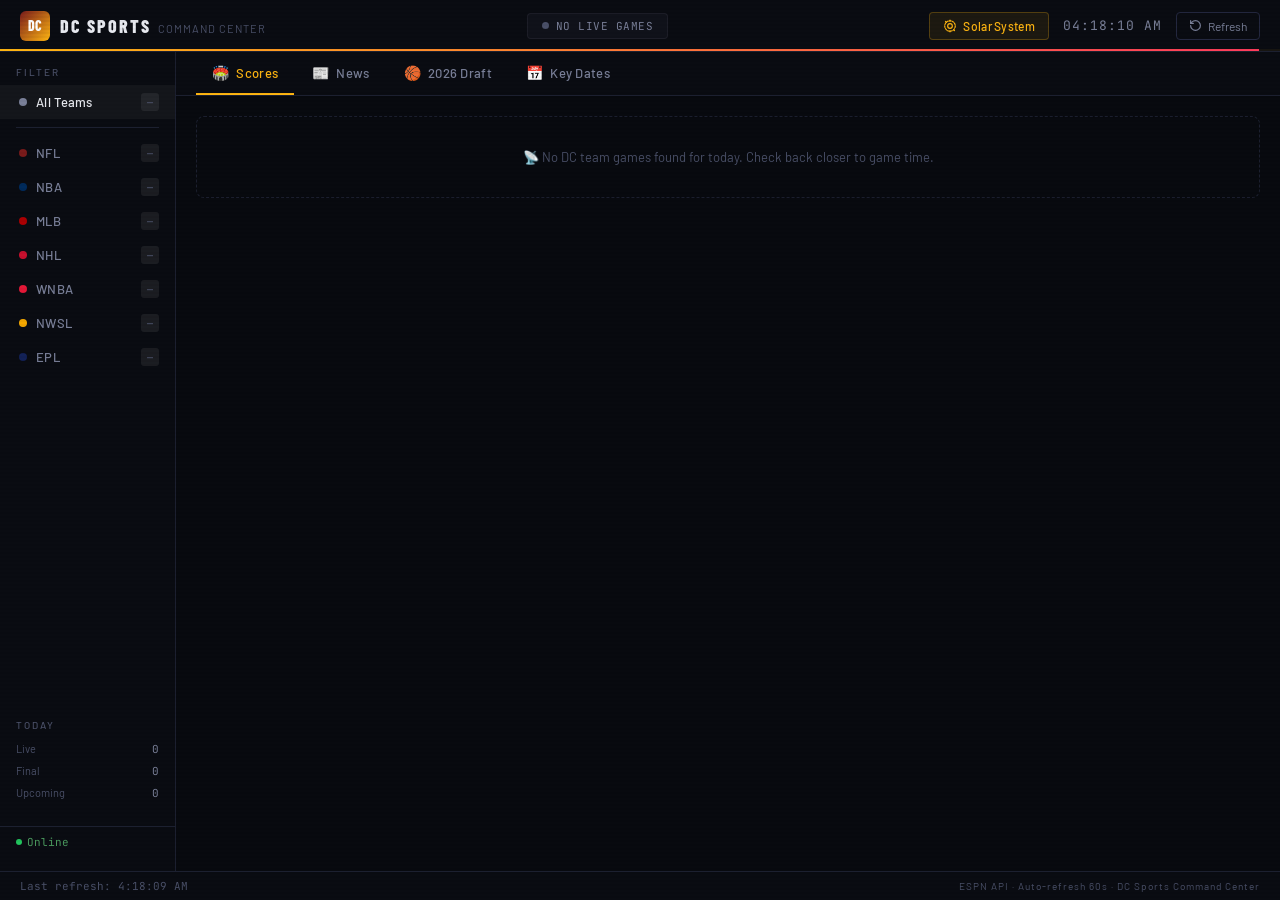
==== commit b760a44a: "Add files via upload" ====
--- a/index.html
+++ b/index.html
@@ -259,6 +259,10 @@
 .last-refresh{color:var(--text-dim)}
 .footer-right{font-size:10px;color:var(--text-dim);letter-spacing:1px}
 
+.solar-btn{display:flex;align-items:center;gap:6px;padding:6px 13px;border-radius:4px;background:rgba(255,182,18,0.08);border:1px solid rgba(255,182,18,0.25);color:var(--cmd-gold);font-size:12px;font-family:'Barlow',sans-serif;font-weight:500;text-decoration:none;letter-spacing:0.3px;transition:all .2s;flex-shrink:0}
+.solar-btn:hover{background:rgba(255,182,18,0.16);border-color:rgba(255,182,18,0.5);box-shadow:0 0 8px rgba(255,182,18,0.15)}
+.solar-btn svg{flex-shrink:0;animation:orbit 6s linear infinite;transform-origin:center}
+@keyframes orbit{from{transform:rotate(0deg)}to{transform:rotate(360deg)}}
 @media(max-width:680px){aside{display:none}.modal-body{grid-template-columns:1fr}.cards-grid,.news-grid,.prospects-grid{grid-template-columns:1fr}}
 </style>
 </head>
@@ -278,6 +282,10 @@
     <span id="globalStatusText">Connecting…</span>
   </div>
   <div class="hdr-right">
+    <a class="solar-btn" href="https://hannibalm-ux.github.io/solar_system_v10.html" target="_blank" rel="noopener" title="Open Solar System Simulator">
+      <svg width="14" height="14" viewBox="0 0 24 24" fill="none" stroke="currentColor" stroke-width="2" stroke-linecap="round" stroke-linejoin="round"><circle cx="12" cy="12" r="4"/><circle cx="12" cy="12" r="9" stroke-dasharray="3 2"/><line x1="12" y1="2" x2="12" y2="4"/><line x1="12" y1="20" x2="12" y2="22"/><line x1="4.22" y1="4.22" x2="5.64" y2="5.64"/><line x1="18.36" y1="18.36" x2="19.78" y2="19.78"/></svg>
+      Solar System
+    </a>
     <div class="clock" id="clock">--:--:-- --</div>
     <button class="refresh-btn" id="refreshBtn" onclick="manualRefresh()">
       <svg width="13" height="13" viewBox="0 0 24 24" fill="none" stroke="currentColor" stroke-width="2.2" stroke-linecap="round" stroke-linejoin="round"><path d="M3 12a9 9 0 1 0 9-9 9.75 9.75 0 0 0-6.74 2.74L3 8"/><path d="M3 3v5h5"/></svg>
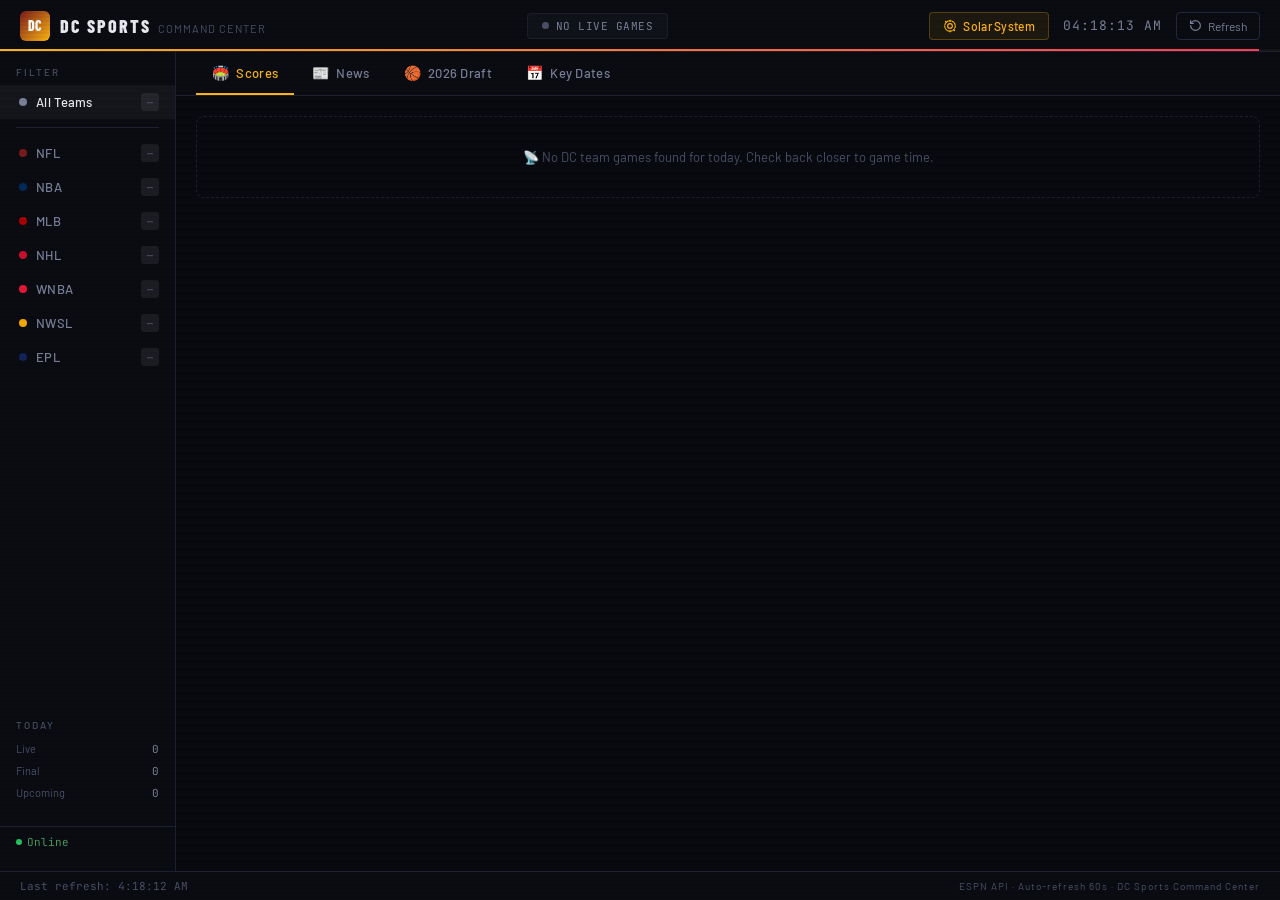
==== commit a8d7315b: "Add files via upload" ====
--- a/index.html
+++ b/index.html
@@ -1,962 +1,188 @@
 <!DOCTYPE html>
-<html lang="en">
+<html>
 <head>
-<meta charset="UTF-8">
-<meta name="viewport" content="width=device-width,initial-scale=1.0">
-<title>DC Sports Command Center</title>
-<link rel="preconnect" href="https://fonts.googleapis.com">
-<link href="https://fonts.googleapis.com/css2?family=Barlow+Condensed:wght@400;600;700;800&family=JetBrains+Mono:wght@400;500;700&family=Barlow:wght@400;500&display=swap" rel="stylesheet">
-<style>
-*,*::before,*::after{box-sizing:border-box;margin:0;padding:0}
-:root{
-  --bg-deep:#080A0F;--bg-card:#0E1118;--bg-card-hover:#131720;--bg-sidebar:#0A0C12;
-  --border-subtle:#1C2030;--border-mid:#242840;
-  --text-primary:#E8EAF0;--text-secondary:#7A8099;--text-dim:#4A5068;
-  --accent-live:#FF3C5C;--cmd-gold:#FFB612;--cmd-burg:#7A1B1B;
-  --wiz-navy:#002B5C;--wiz-red:#E31837;--nat-red:#AB0003;--nat-navy:#14225A;
-  --cap-red:#C8102E;--cap-navy:#041E42;--spi-navy:#001C4E;--spi-gold:#F5A800;
-  --tot-navy:#132257;--tot-blue:#00B2F8;
-}
-html,body{height:100%;overflow:hidden}
-body{font-family:'Barlow',sans-serif;background:var(--bg-deep);color:var(--text-primary);display:flex;flex-direction:column}
-body::after{content:'';position:fixed;inset:0;background:repeating-linear-gradient(0deg,transparent,transparent 2px,rgba(0,0,0,0.035) 2px,rgba(0,0,0,0.035) 4px);pointer-events:none;z-index:999}
-
-/* ── HEADER ── */
-header{display:flex;align-items:center;justify-content:space-between;padding:0 20px;height:52px;background:var(--bg-sidebar);border-bottom:1px solid var(--border-subtle);flex-shrink:0;position:relative;z-index:10}
-.brand{display:flex;align-items:center;gap:10px}
-.brand-icon{width:30px;height:30px;border-radius:6px;background:linear-gradient(135deg,#7A1B1B 0%,#FFB612 100%);display:flex;align-items:center;justify-content:center;font-family:'Barlow Condensed',sans-serif;font-weight:800;font-size:14px;color:#fff}
-.brand-name{font-family:'Barlow Condensed',sans-serif;font-weight:800;font-size:18px;letter-spacing:2px;text-transform:uppercase}
-.brand-sub{font-size:11px;color:var(--text-dim);letter-spacing:1px;margin-left:4px;text-transform:uppercase}
-.global-status{display:flex;align-items:center;gap:7px;padding:5px 14px;border-radius:4px;background:rgba(255,60,92,0.1);border:1px solid rgba(255,60,92,0.2);font-family:'JetBrains Mono',monospace;font-size:11px;color:var(--accent-live);letter-spacing:.5px;transition:all .3s}
-.global-status.offline,.global-status.quiet{background:rgba(80,80,100,.1);border-color:rgba(80,80,100,.2);color:var(--text-secondary)}
-.pulse-dot{width:7px;height:7px;border-radius:50%;background:var(--accent-live);animation:pulse 1.4s ease-in-out infinite}
-.global-status.offline .pulse-dot,.global-status.quiet .pulse-dot{animation:none;background:var(--text-dim)}
-@keyframes pulse{0%,100%{opacity:1;transform:scale(1)}50%{opacity:.4;transform:scale(.75)}}
-.hdr-right{display:flex;align-items:center;gap:14px}
-.clock{font-family:'JetBrains Mono',monospace;font-size:13px;color:var(--text-secondary);letter-spacing:1px}
-.refresh-btn{display:flex;align-items:center;gap:6px;padding:6px 12px;border-radius:4px;background:transparent;border:1px solid var(--border-mid);color:var(--text-secondary);font-size:12px;cursor:pointer;font-family:'Barlow',sans-serif;transition:all .2s}
-.refresh-btn:hover{border-color:var(--text-dim);color:var(--text-primary)}
-.refresh-btn svg{transition:transform .5s}
-.refresh-btn.spinning svg{animation:spin .8s linear infinite}
-@keyframes spin{to{transform:rotate(360deg)}}
-.countdown-bar{position:absolute;bottom:0;left:0;right:0;height:2px;background:rgba(255,182,18,.06)}
-.countdown-fill{height:100%;background:linear-gradient(90deg,var(--cmd-gold),var(--accent-live));transition:width 1s linear}
-
-/* ── LAYOUT ── */
-.app-body{display:flex;flex:1;overflow:hidden}
-
-/* ── SIDEBAR ── */
-aside{width:176px;flex-shrink:0;background:var(--bg-sidebar);border-right:1px solid var(--border-subtle);display:flex;flex-direction:column;padding:14px 0;overflow-y:auto}
-.sb-label{padding:0 16px 7px;font-size:10px;letter-spacing:2px;text-transform:uppercase;color:var(--text-dim);font-weight:500}
-.nav-item{display:flex;align-items:center;gap:9px;padding:8px 16px;cursor:pointer;border-left:3px solid transparent;transition:all .15s;font-size:13px;color:var(--text-secondary);font-weight:500;letter-spacing:.3px;user-select:none}
-.nav-item:hover{background:rgba(255,255,255,.03);color:var(--text-primary)}
-.nav-item.active{color:var(--text-primary);background:rgba(255,255,255,.04)}
-.league-dot{width:8px;height:8px;border-radius:50%;flex-shrink:0}
-.nav-badge{margin-left:auto;min-width:18px;height:18px;border-radius:3px;background:rgba(255,255,255,.07);font-family:'JetBrains Mono',monospace;font-size:10px;display:flex;align-items:center;justify-content:center;color:var(--text-dim);padding:0 4px}
-.nav-badge.live{background:rgba(255,60,92,.2);color:var(--accent-live)}
-.nav-divider{height:1px;background:var(--border-subtle);margin:8px 16px}
-.sb-stats{padding:14px 16px;margin-top:auto}
-.sstat{display:flex;justify-content:space-between;padding:4px 0;font-size:11px}
-.sstat-lbl{color:var(--text-dim)}
-.sstat-val{color:var(--text-secondary);font-family:'JetBrains Mono',monospace}
-.net-status{display:flex;align-items:center;gap:5px;padding:8px 16px;font-size:11px;font-family:'JetBrains Mono',monospace;border-top:1px solid var(--border-subtle);margin-top:8px}
-.net-dot{width:6px;height:6px;border-radius:50%}
-.net-online .net-dot{background:#22C55E}.net-offline .net-dot{background:#EF4444}
-.net-online{color:#4B9B5F}.net-offline{color:#9B4B4B}
-
-/* ── MAIN ── */
-main{flex:1;overflow:hidden;display:flex;flex-direction:column}
-.main-tabs-bar{display:flex;align-items:center;gap:2px;padding:0 20px;background:var(--bg-sidebar);border-bottom:1px solid var(--border-subtle);flex-shrink:0;height:44px}
-.main-tab{display:flex;align-items:center;gap:7px;padding:0 16px;height:100%;cursor:pointer;font-size:13px;font-weight:500;color:var(--text-secondary);border-bottom:2px solid transparent;transition:all .15s;letter-spacing:.3px;user-select:none}
-.main-tab:hover{color:var(--text-primary)}
-.main-tab.active{color:var(--cmd-gold);border-bottom-color:var(--cmd-gold)}
-.main-tab .tab-icon{font-size:14px}
-.tab-panel{display:none;flex:1;overflow-y:auto;padding:20px;scrollbar-width:thin;scrollbar-color:var(--border-mid) transparent}
-.tab-panel.active{display:block}
-.tab-panel::-webkit-scrollbar{width:6px}
-.tab-panel::-webkit-scrollbar-thumb{background:var(--border-mid);border-radius:3px}
-
-/* ── SECTION HEADERS ── */
-.sec-hdr{display:flex;align-items:center;gap:12px;margin-bottom:16px;padding-bottom:10px;border-bottom:1px solid var(--border-subtle)}
-.sec-title{font-family:'Barlow Condensed',sans-serif;font-size:14px;font-weight:700;letter-spacing:3px;text-transform:uppercase;color:var(--text-dim)}
-.sec-line{flex:1;height:1px;background:var(--border-subtle)}
-.sec-count{font-family:'JetBrains Mono',monospace;font-size:11px;color:var(--text-dim)}
-.league-block{margin-bottom:26px}
-
-/* ── CARDS GRID ── */
-.cards-grid{display:grid;grid-template-columns:repeat(auto-fill,minmax(296px,1fr));gap:12px}
-.game-card{background:var(--bg-card);border:1px solid var(--border-subtle);border-radius:8px;border-left:3px solid transparent;padding:14px 16px;position:relative;overflow:hidden;transition:background .2s;cursor:default}
-.game-card:hover{background:var(--bg-card-hover)}
-.game-card::before{content:'';position:absolute;top:0;left:3px;right:0;height:1px;background:linear-gradient(90deg,rgba(255,255,255,.07),transparent)}
-@keyframes score-flash{0%{background:rgba(255,182,18,.22)}100%{background:transparent}}
-.game-card.flashed{animation:score-flash 1.5s ease-out}
-.card-commanders{border-left-color:var(--cmd-burg)}.card-wizards{border-left-color:var(--wiz-navy)}
-.card-nationals{border-left-color:var(--nat-red)}.card-capitals{border-left-color:var(--cap-red)}
-.card-mystics{border-left-color:var(--wiz-red)}.card-spirit{border-left-color:var(--spi-gold)}
-.card-tottenham{border-left-color:var(--tot-navy)}
-.card-top{display:flex;justify-content:space-between;align-items:flex-start;margin-bottom:11px}
-.league-tag{font-family:'Barlow Condensed',sans-serif;font-size:10px;font-weight:700;letter-spacing:1.5px;text-transform:uppercase;padding:2px 7px;border-radius:3px}
-.tag-nfl{background:rgba(122,27,27,.3);color:#D4896A}.tag-nba{background:rgba(0,43,92,.5);color:#6EA3D4}
-.tag-mlb{background:rgba(20,34,90,.4);color:#7A9ED8}.tag-nhl{background:rgba(4,30,66,.5);color:#6A9FD8}
-.tag-wnba{background:rgba(227,24,55,.15);color:#E87A8D}.tag-nwsl{background:rgba(0,28,78,.4);color:#8AA7D4}
-.tag-epl{background:rgba(19,34,87,.5);color:#70A8D8}
-.status-pill{display:flex;align-items:center;gap:5px;font-family:'JetBrains Mono',monospace;font-size:10px;padding:3px 8px;border-radius:3px;font-weight:500}
-.s-live{background:rgba(255,60,92,.15);color:var(--accent-live);border:1px solid rgba(255,60,92,.25)}
-.s-live::before{content:'';width:5px;height:5px;border-radius:50%;background:var(--accent-live);animation:pulse 1.2s ease-in-out infinite}
-.s-final{background:rgba(74,80,104,.3);color:var(--text-dim);border:1px solid var(--border-subtle)}
-.s-pre{background:rgba(255,182,18,.08);color:#A08020;border:1px solid rgba(255,182,18,.15)}
-.matchup{display:flex;flex-direction:column;gap:5px}
-.team-row{display:flex;align-items:center;justify-content:space-between;padding:3px 0}
-.team-info{display:flex;align-items:center;gap:8px;flex:1;min-width:0}
-.team-logo{width:28px;height:28px;border-radius:4px;display:flex;align-items:center;justify-content:center;font-family:'Barlow Condensed',sans-serif;font-weight:800;font-size:10px;flex-shrink:0;letter-spacing:.5px}
-.team-name{font-family:'Barlow Condensed',sans-serif;font-size:14px;font-weight:700;color:var(--text-primary);white-space:nowrap;overflow:hidden;text-overflow:ellipsis;letter-spacing:.2px}
-.team-rec{font-size:10px;color:var(--text-dim);font-family:'JetBrains Mono',monospace}
-.team-score{font-family:'JetBrains Mono',monospace;font-size:21px;font-weight:700;min-width:34px;text-align:right;letter-spacing:-.5px}
-.team-score.lead{color:var(--text-primary)}.team-score.trail{color:var(--text-secondary)}.team-score.ns{font-size:13px;color:var(--text-dim)}
-.vs-divider{height:1px;background:var(--border-subtle);margin:2px 0;position:relative}
-.vs-divider::after{content:'VS';position:absolute;left:50%;top:50%;transform:translate(-50%,-50%);font-size:9px;letter-spacing:2px;color:var(--text-dim);background:var(--bg-card);padding:0 5px;font-family:'Barlow Condensed',sans-serif;font-weight:700}
-.card-foot{margin-top:9px;padding-top:8px;border-top:1px solid var(--border-subtle);display:flex;justify-content:space-between;align-items:center}
-.game-clock{font-family:'JetBrains Mono',monospace;font-size:11px;color:var(--text-secondary)}
-.game-venue{font-size:11px;color:var(--text-dim);overflow:hidden;text-overflow:ellipsis;white-space:nowrap;max-width:150px}
-.card-loading{display:flex;align-items:center;justify-content:center;height:80px;color:var(--text-dim);font-size:12px;gap:8px}
-.spinner{width:14px;height:14px;border-radius:50%;border:2px solid var(--border-mid);border-top-color:var(--text-dim);animation:spin .7s linear infinite}
-.empty-state{grid-column:1/-1;padding:32px;text-align:center;color:var(--text-dim);font-size:13px;border:1px dashed var(--border-subtle);border-radius:8px}
-
-/* ── NEWS ── */
-.news-grid{display:grid;grid-template-columns:repeat(auto-fill,minmax(272px,1fr));gap:12px}
-.news-card{background:var(--bg-card);border:1px solid var(--border-subtle);border-radius:8px;border-left:3px solid transparent;overflow:hidden;transition:background .2s,transform .15s;cursor:pointer;text-decoration:none;display:flex;flex-direction:column}
-.news-card:hover{background:var(--bg-card-hover);transform:translateY(-1px)}
-.news-img{width:100%;height:126px;object-fit:cover;display:block}
-.news-nophoto{width:100%;height:126px;display:flex;align-items:center;justify-content:center;font-size:26px;opacity:.12;background:linear-gradient(135deg,var(--bg-card),var(--border-subtle))}
-.news-body{padding:11px 13px;flex:1;display:flex;flex-direction:column;gap:5px}
-.news-meta{display:flex;align-items:center;gap:8px}
-.news-tag{font-family:'Barlow Condensed',sans-serif;font-size:10px;font-weight:700;letter-spacing:1.5px;text-transform:uppercase;padding:2px 6px;border-radius:3px}
-.news-time{font-size:11px;color:var(--text-dim);font-family:'JetBrains Mono',monospace;margin-left:auto}
-.news-headline{font-family:'Barlow Condensed',sans-serif;font-size:15px;font-weight:700;color:var(--text-primary);line-height:1.3}
-.news-desc{font-size:12px;color:var(--text-secondary);line-height:1.5;display:-webkit-box;-webkit-line-clamp:2;-webkit-box-orient:vertical;overflow:hidden}
-@keyframes shimmer{0%{background-position:200% 0}100%{background-position:-200% 0}}
-.skel{background:linear-gradient(90deg,var(--bg-card) 25%,var(--border-subtle) 50%,var(--bg-card) 75%);background-size:200% 100%;animation:shimmer 1.5s infinite;border-radius:4px}
-.skel-img{height:126px;border-radius:0}.skel-line{height:12px;margin:5px 0}.skel-short{width:55%}.skel-med{width:80%}
-
-/* ── DRAFT SECTION ── */
-.draft-hero{background:linear-gradient(135deg,rgba(0,43,92,.7) 0%,rgba(4,30,66,.9) 100%);border:1px solid rgba(0,43,92,.8);border-radius:8px;padding:18px 22px;margin-bottom:16px;display:flex;align-items:center;gap:22px;flex-wrap:wrap}
-.pick-badge{display:flex;flex-direction:column;align-items:center;background:rgba(255,182,18,.12);border:1px solid rgba(255,182,18,.25);border-radius:8px;padding:10px 18px;flex-shrink:0;min-width:84px}
-.pick-num{font-family:'Barlow Condensed',sans-serif;font-size:44px;font-weight:800;color:var(--cmd-gold);line-height:1;letter-spacing:-1px}
-.pick-lbl{font-size:10px;color:rgba(255,182,18,.6);letter-spacing:2px;text-transform:uppercase;margin-top:2px}
-.draft-info{flex:1}
-.draft-title{font-family:'Barlow Condensed',sans-serif;font-size:22px;font-weight:800;color:#fff;letter-spacing:1px;margin-bottom:3px}
-.draft-date-str{font-size:13px;color:rgba(200,210,230,.7);margin-bottom:7px}
-.draft-desc{font-size:13px;color:rgba(200,210,230,.55);line-height:1.6;max-width:580px}
-.draft-chips{display:flex;gap:8px;margin-top:9px;flex-wrap:wrap}
-.chip{padding:4px 10px;border-radius:4px;font-family:'JetBrains Mono',monospace;font-size:11px;background:rgba(255,255,255,.06);border:1px solid rgba(255,255,255,.1);color:rgba(200,210,230,.65)}
-.chip.own{background:rgba(255,182,18,.1);border-color:rgba(255,182,18,.25);color:var(--cmd-gold)}
-
-/* Countdown */
-.countdown-hero{display:flex;align-items:center;gap:16px;padding:14px 20px;border-radius:8px;background:rgba(0,0,0,.3);border:1px solid var(--border-mid);margin-bottom:16px;flex-wrap:wrap}
-.countdown-label{font-family:'Barlow Condensed',sans-serif;font-size:14px;font-weight:700;letter-spacing:2px;text-transform:uppercase;color:var(--text-secondary);flex-shrink:0}
-.countdown-units{display:flex;gap:8px;align-items:center}
-.cd-unit{display:flex;flex-direction:column;align-items:center;background:rgba(0,43,92,.5);border:1px solid rgba(0,100,180,.2);border-radius:6px;padding:8px 14px;min-width:62px}
-.cd-num{font-family:'JetBrains Mono',monospace;font-size:26px;font-weight:700;color:var(--cmd-gold);line-height:1;letter-spacing:-1px}
-.cd-lbl{font-size:9px;letter-spacing:2px;text-transform:uppercase;color:var(--text-dim);margin-top:3px}
-.cd-sep{font-family:'JetBrains Mono',monospace;font-size:20px;color:var(--text-dim);padding-bottom:8px}
-
-/* Draft tabs */
-.draft-tabs{display:flex;gap:2px;margin-bottom:14px;border-bottom:1px solid var(--border-subtle);padding-bottom:0}
-.dtab{padding:8px 16px;font-size:13px;font-weight:500;cursor:pointer;color:var(--text-secondary);border-bottom:2px solid transparent;margin-bottom:-1px;transition:all .15s}
-.dtab:hover{color:var(--text-primary)}.dtab.active{color:var(--cmd-gold);border-bottom-color:var(--cmd-gold)}
-.dpanel{display:none}.dpanel.active{display:block}
-.combine-banner{padding:9px 13px;border-radius:6px;border:1px solid rgba(255,182,18,.18);background:rgba(255,182,18,.05);margin-bottom:14px;font-size:12px;color:rgba(220,200,120,.8);line-height:1.6}
-.prospects-grid{display:grid;grid-template-columns:repeat(auto-fill,minmax(218px,1fr));gap:10px}
-.prospect-card{background:var(--bg-card);border:1px solid var(--border-subtle);border-radius:8px;padding:13px;transition:background .2s,border-color .2s;position:relative;overflow:hidden;cursor:pointer}
-.prospect-card:hover{background:var(--bg-card-hover);border-color:var(--border-mid)}
-.prospect-card::before{content:'';position:absolute;top:0;left:0;right:0;height:2px;background:linear-gradient(90deg,rgba(0,43,92,.8),rgba(227,24,55,.5))}
-.p-rank{font-family:'Barlow Condensed',sans-serif;font-size:11px;font-weight:700;letter-spacing:2px;color:var(--cmd-gold);margin-bottom:5px;text-transform:uppercase}
-.p-name{font-family:'Barlow Condensed',sans-serif;font-size:18px;font-weight:800;color:var(--text-primary);letter-spacing:.2px;margin-bottom:2px}
-.p-meta{font-size:12px;color:var(--text-secondary);margin-bottom:9px}
-.p-pos{color:var(--cmd-gold);font-weight:600}
-.p-attrs{display:flex;flex-wrap:wrap;gap:4px}
-.attr{font-size:10px;padding:2px 6px;border-radius:3px;background:rgba(255,255,255,.05);border:1px solid var(--border-subtle);color:var(--text-dim)}
-.attr.hi{background:rgba(0,43,92,.4);border-color:rgba(0,100,180,.3);color:#7AAEDC}
-.p-grade{position:absolute;top:13px;right:13px;font-family:'Barlow Condensed',sans-serif;font-size:20px;font-weight:800}
-.gA{color:#22C55E}.gAm{color:#84CC16}.gBp{color:#3B82F6}.gB{color:#60A5FA}
-.p-note{margin-top:8px;font-size:11px;color:var(--text-dim);line-height:1.4}
-.p-view-more{margin-top:8px;font-size:11px;color:var(--tot-blue);letter-spacing:.3px;display:flex;align-items:center;gap:4px}
-
-/* Draft news items */
-.draft-news-item{padding:13px;border:1px solid var(--border-subtle);border-radius:8px;background:var(--bg-card);margin-bottom:10px;text-decoration:none;display:block;transition:background .2s}
-.draft-news-item:hover{background:var(--bg-card-hover)}
-.dni-hl{font-family:'Barlow Condensed',sans-serif;font-size:15px;font-weight:700;color:var(--text-primary);margin-bottom:4px}
-.dni-desc{font-size:12px;color:var(--text-secondary);line-height:1.5}
-.dni-time{font-size:11px;color:var(--text-dim);margin-top:5px;font-family:'JetBrains Mono',monospace}
-
-/* ── PROSPECT MODAL ── */
-.modal-overlay{display:none;position:fixed;inset:0;background:rgba(0,0,0,.82);z-index:2000;align-items:center;justify-content:center;padding:20px}
-.modal-overlay.open{display:flex}
-.modal-card{background:#0D0F18;border:1px solid var(--border-mid);border-radius:12px;width:100%;max-width:720px;max-height:90vh;overflow-y:auto;position:relative;animation:slideUp .2s ease-out}
-@keyframes slideUp{from{opacity:0;transform:translateY(20px)}to{opacity:1;transform:translateY(0)}}
-.modal-card::-webkit-scrollbar{width:5px}
-.modal-card::-webkit-scrollbar-thumb{background:var(--border-mid);border-radius:3px}
-.modal-hdr{background:linear-gradient(135deg,rgba(0,43,92,.8),rgba(4,30,66,.95));padding:20px 24px;border-radius:12px 12px 0 0;border-bottom:1px solid var(--border-mid);position:sticky;top:0;z-index:1}
-.modal-close{position:absolute;top:16px;right:16px;background:rgba(255,255,255,.08);border:1px solid var(--border-mid);color:var(--text-secondary);width:30px;height:30px;border-radius:50%;cursor:pointer;font-size:16px;display:flex;align-items:center;justify-content:center;transition:all .2s}
-.modal-close:hover{background:rgba(255,60,92,.2);color:var(--accent-live);border-color:rgba(255,60,92,.3)}
-.modal-player-name{font-family:'Barlow Condensed',sans-serif;font-size:28px;font-weight:800;color:#fff;letter-spacing:.5px}
-.modal-player-sub{font-size:13px;color:rgba(200,210,230,.6);margin-top:3px}
-.modal-rank-row{display:flex;align-items:center;gap:10px;margin-top:10px;flex-wrap:wrap}
-.rank-chip{padding:4px 12px;border-radius:4px;font-family:'JetBrains Mono',monospace;font-size:11px}
-.rank-chip.proj{background:rgba(255,182,18,.15);border:1px solid rgba(255,182,18,.3);color:var(--cmd-gold)}
-.rank-chip.src{background:rgba(255,255,255,.06);border:1px solid var(--border-mid);color:var(--text-secondary)}
-.modal-body{padding:20px 24px;display:grid;grid-template-columns:200px 1fr;gap:20px}
-.modal-left{}
-.modal-right{}
-.modal-section-title{font-family:'Barlow Condensed',sans-serif;font-size:12px;font-weight:700;letter-spacing:2px;text-transform:uppercase;color:var(--text-dim);margin-bottom:10px}
-.stat-grid{display:grid;grid-template-columns:1fr 1fr;gap:6px;margin-bottom:16px}
-.stat-box{background:rgba(255,255,255,.04);border:1px solid var(--border-subtle);border-radius:6px;padding:8px 10px;text-align:center}
-.stat-val{font-family:'JetBrains Mono',monospace;font-size:18px;font-weight:700;color:var(--text-primary)}
-.stat-lbl{font-size:10px;color:var(--text-dim);letter-spacing:1px;text-transform:uppercase;margin-top:2px}
-.phys-table{width:100%;font-size:12px;border-collapse:collapse}
-.phys-table td{padding:5px 0;border-bottom:1px solid var(--border-subtle)}
-.phys-table td:first-child{color:var(--text-dim);width:40%}
-.phys-table td:last-child{color:var(--text-primary);text-align:right;font-family:'JetBrains Mono',monospace}
-.comparison-badge{padding:8px 12px;border-radius:6px;background:rgba(0,43,92,.4);border:1px solid rgba(0,100,180,.2);font-size:13px;color:#7AAEDC;text-align:center;margin-top:8px}
-.str-list li{display:flex;gap:8px;font-size:12px;color:var(--text-secondary);padding:4px 0;line-height:1.4}
-.str-list li::before{content:'✓';color:#22C55E;flex-shrink:0;font-weight:700}
-.wk-list li{display:flex;gap:8px;font-size:12px;color:var(--text-secondary);padding:4px 0;line-height:1.4}
-.wk-list li::before{content:'△';color:#F59E0B;flex-shrink:0}
-.modal-overview{font-size:12px;color:var(--text-secondary);line-height:1.7;background:rgba(255,255,255,.03);padding:12px;border-radius:6px;border-left:3px solid rgba(0,100,180,.4);margin-top:8px}
-.rank-row-modal{display:flex;gap:8px;flex-wrap:wrap}
-.rank-src{text-align:center;flex:1;background:rgba(255,255,255,.04);border:1px solid var(--border-subtle);border-radius:6px;padding:8px}
-.rank-src-num{font-family:'JetBrains Mono',monospace;font-size:22px;font-weight:700;color:var(--cmd-gold)}
-.rank-src-lbl{font-size:10px;color:var(--text-dim);text-transform:uppercase;letter-spacing:1px}
-
-/* ── KEY DATES ── */
-.dates-controls{display:flex;gap:8px;margin-bottom:18px;flex-wrap:wrap}
-.date-filter{padding:6px 14px;border-radius:4px;border:1px solid var(--border-mid);background:transparent;color:var(--text-secondary);font-size:12px;cursor:pointer;font-family:'Barlow',sans-serif;transition:all .15s}
-.date-filter:hover{border-color:var(--text-dim);color:var(--text-primary)}
-.date-filter.active{border-color:var(--cmd-gold);color:var(--cmd-gold);background:rgba(255,182,18,.06)}
-.dates-list{display:flex;flex-direction:column;gap:10px}
-.date-card{display:flex;gap:14px;background:var(--bg-card);border:1px solid var(--border-subtle);border-radius:8px;padding:13px 16px;border-left:3px solid transparent;transition:background .2s}
-.date-card:hover{background:var(--bg-card-hover)}
-.date-card.completed{opacity:.55}
-.date-left{min-width:58px;text-align:center;flex-shrink:0}
-.date-month{font-family:'Barlow Condensed',sans-serif;font-size:11px;font-weight:700;letter-spacing:1px;text-transform:uppercase;color:var(--text-dim)}
-.date-day{font-family:'JetBrains Mono',monospace;font-size:24px;font-weight:700;line-height:1;color:var(--text-primary)}
-.date-year{font-size:10px;color:var(--text-dim);font-family:'JetBrains Mono',monospace}
-.date-right{flex:1;min-width:0}
-.date-team-tag{font-family:'Barlow Condensed',sans-serif;font-size:10px;font-weight:700;letter-spacing:1.5px;text-transform:uppercase;padding:2px 6px;border-radius:3px;margin-bottom:5px;display:inline-block}
-.date-label{font-family:'Barlow Condensed',sans-serif;font-size:16px;font-weight:700;color:var(--text-primary);letter-spacing:.3px;margin-bottom:3px}
-.date-desc{font-size:12px;color:var(--text-secondary);line-height:1.5}
-.date-badge{margin-left:auto;flex-shrink:0;align-self:flex-start}
-.date-status{font-family:'JetBrains Mono',monospace;font-size:10px;padding:3px 8px;border-radius:3px}
-.ds-done{background:rgba(74,80,104,.3);color:var(--text-dim);border:1px solid var(--border-subtle)}
-.ds-today{background:rgba(255,60,92,.12);color:var(--accent-live);border:1px solid rgba(255,60,92,.25);animation:pulse 1.5s ease-in-out infinite}
-.ds-soon{background:rgba(255,182,18,.1);color:#A08020;border:1px solid rgba(255,182,18,.15)}
-.ds-upcoming{background:rgba(60,80,120,.2);color:#6080B0;border:1px solid rgba(60,80,120,.2)}
-.days-away{font-size:11px;color:var(--text-dim);margin-top:3px;font-family:'JetBrains Mono',monospace}
-
-/* ── FOOTER ── */
-footer{padding:7px 20px;background:var(--bg-sidebar);border-top:1px solid var(--border-subtle);display:flex;justify-content:space-between;align-items:center;flex-shrink:0}
-.footer-left{display:flex;align-items:center;gap:14px;font-size:11px;font-family:'JetBrains Mono',monospace}
-.last-refresh{color:var(--text-dim)}
-.footer-right{font-size:10px;color:var(--text-dim);letter-spacing:1px}
-
-.solar-btn{display:flex;align-items:center;gap:6px;padding:6px 13px;border-radius:4px;background:rgba(255,182,18,0.08);border:1px solid rgba(255,182,18,0.25);color:var(--cmd-gold);font-size:12px;font-family:'Barlow',sans-serif;font-weight:500;text-decoration:none;letter-spacing:0.3px;transition:all .2s;flex-shrink:0}
-.solar-btn:hover{background:rgba(255,182,18,0.16);border-color:rgba(255,182,18,0.5);box-shadow:0 0 8px rgba(255,182,18,0.15)}
-.solar-btn svg{flex-shrink:0;animation:orbit 6s linear infinite;transform-origin:center}
-@keyframes orbit{from{transform:rotate(0deg)}to{transform:rotate(360deg)}}
-@media(max-width:680px){aside{display:none}.modal-body{grid-template-columns:1fr}.cards-grid,.news-grid,.prospects-grid{grid-template-columns:1fr}}
-</style>
+  <meta charset="utf-8">
+  <title>DC Sports Command Center</title>
+  <style>
+    * { margin: 0; padding: 0; box-sizing: border-box; }
+    body { background: #080A0F; display: flex; align-items: center; justify-content: center; min-height: 100vh; font-family: -apple-system, BlinkMacSystemFont, sans-serif; }
+    #__bundler_loading { position: fixed; bottom: 20px; right: 20px; font: 13px/1.4 -apple-system, BlinkMacSystemFont, sans-serif; color: #666; background: #fff; padding: 8px 14px; border-radius: 8px; box-shadow: 0 1px 4px rgba(0,0,0,0.12); z-index: 10000; }
+    #__bundler_thumbnail { position: fixed; inset: 0; width: 100%; height: 100%; display: flex; align-items: center; justify-content: center; background: #080A0F; z-index: 9999; }
+    #__bundler_thumbnail svg { width: 100%; height: 100%; object-fit: contain; }
+    #__bundler_placeholder { color: #999; font-size: 14px; }
+  </style>
+  <noscript>
+    <style>#__bundler_loading { display: none; }</style>
+    <div style="position:fixed;bottom:12px;left:12px;font:13px/1.4 -apple-system,BlinkMacSystemFont,sans-serif;color:#999;background:rgba(255,255,255,0.9);padding:6px 12px;border-radius:6px;box-shadow:0 1px 4px rgba(0,0,0,0.08);z-index:10000;">
+      This page requires JavaScript to display.
+    </div>
+  </noscript>
 </head>
 <body>
+  <div id="__bundler_thumbnail">
+  <svg viewBox="0 0 1200 800" xmlns="http://www.w3.org/2000/svg">
+    <rect width="1200" height="800" fill="#080A0F"></rect>
+    <rect x="360" y="240" width="480" height="320" rx="32" fill="url(#g1)" stroke="#242840" stroke-width="3"></rect>
+    <text x="600" y="430" text-anchor="middle" font-family="Helvetica, Arial, sans-serif" font-weight="800" font-size="120" fill="#FFFFFF" letter-spacing="6">DC</text>
+    <text x="600" y="510" text-anchor="middle" font-family="Helvetica, Arial, sans-serif" font-weight="700" font-size="28" fill="#FFB612" letter-spacing="8">COMMAND CENTER</text>
+    <circle cx="380" cy="270" r="8" fill="#FF3C5C"></circle>
+    <defs>
+      <linearGradient id="g1" x1="0" y1="0" x2="1" y2="1">
+        <stop offset="0" stop-color="#7A1B1B"></stop>
+        <stop offset="1" stop-color="#FFB612"></stop>
+      </linearGradient>
+    </defs>
+  </svg>
+</div>
+  <div id="__bundler_loading">Unpacking...</div>
 
-<!-- ═══════════════════════ HEADER ═══════════════════════ -->
-<header>
-  <div class="brand">
-    <div class="brand-icon">DC</div>
-    <div>
-      <span class="brand-name">DC Sports</span>
-      <span class="brand-sub">Command Center</span>
-    </div>
-  </div>
-  <div class="global-status" id="globalStatus">
-    <span class="pulse-dot"></span>
-    <span id="globalStatusText">Connecting…</span>
-  </div>
-  <div class="hdr-right">
-    <a class="solar-btn" href="https://hannibalm-ux.github.io/solar_system_v10.html" target="_blank" rel="noopener" title="Open Solar System Simulator">
-      <svg width="14" height="14" viewBox="0 0 24 24" fill="none" stroke="currentColor" stroke-width="2" stroke-linecap="round" stroke-linejoin="round"><circle cx="12" cy="12" r="4"/><circle cx="12" cy="12" r="9" stroke-dasharray="3 2"/><line x1="12" y1="2" x2="12" y2="4"/><line x1="12" y1="20" x2="12" y2="22"/><line x1="4.22" y1="4.22" x2="5.64" y2="5.64"/><line x1="18.36" y1="18.36" x2="19.78" y2="19.78"/></svg>
-      Solar System
-    </a>
-    <div class="clock" id="clock">--:--:-- --</div>
-    <button class="refresh-btn" id="refreshBtn" onclick="manualRefresh()">
-      <svg width="13" height="13" viewBox="0 0 24 24" fill="none" stroke="currentColor" stroke-width="2.2" stroke-linecap="round" stroke-linejoin="round"><path d="M3 12a9 9 0 1 0 9-9 9.75 9.75 0 0 0-6.74 2.74L3 8"/><path d="M3 3v5h5"/></svg>
-      Refresh
-    </button>
-  </div>
-  <div class="countdown-bar"><div class="countdown-fill" id="countdownFill" style="width:100%"></div></div>
-</header>
+  <script>
+    
+document.addEventListener('DOMContentLoaded', async function() {
+  const loading = document.getElementById('__bundler_loading');
+  function setStatus(msg) { if (loading) loading.textContent = msg; }
 
-<!-- ═══════════════════════ BODY ═══════════════════════ -->
-<div class="app-body">
+  // Error sink persists across replaceWith since it's on window, not the DOM.
+  window.addEventListener('error', function(e) {
+    var p = document.body || document.documentElement;
+    var d = document.getElementById('__bundler_err') || p.appendChild(document.createElement('div'));
+    d.id = '__bundler_err';
+    d.style.cssText = 'position:fixed;bottom:12px;left:12px;right:12px;font:12px/1.4 ui-monospace,monospace;background:#2a1215;color:#ff8a80;padding:10px 14px;border-radius:8px;border:1px solid #5c2b2e;z-index:99999;white-space:pre-wrap;max-height:40vh;overflow:auto';
+    d.textContent = (d.textContent ? d.textContent + String.fromCharCode(10) : '') +
+      '[bundle] ' + (e.message || e.type) +
+      (e.filename ? ' (' + e.filename.slice(0, 60) + ':' + e.lineno + ')' : '');
+  }, true);
 
-<!-- ── SIDEBAR ── -->
-<aside id="sidebar">
-  <div class="sb-label">Filter</div>
-  <nav>
-    <div class="nav-item active" data-league="all" onclick="filterLeague('all',this)"><span class="league-dot" style="background:#7A8099"></span>All Teams<span class="nav-badge" id="b-all">—</span></div>
-    <div class="nav-divider"></div>
-    <div class="nav-item" data-league="NFL" onclick="filterLeague('NFL',this)"><span class="league-dot" style="background:#7A1B1B"></span>NFL<span class="nav-badge" id="b-NFL">—</span></div>
-    <div class="nav-item" data-league="NBA" onclick="filterLeague('NBA',this)"><span class="league-dot" style="background:#002B5C"></span>NBA<span class="nav-badge" id="b-NBA">—</span></div>
-    <div class="nav-item" data-league="MLB" onclick="filterLeague('MLB',this)"><span class="league-dot" style="background:#AB0003"></span>MLB<span class="nav-badge" id="b-MLB">—</span></div>
-    <div class="nav-item" data-league="NHL" onclick="filterLeague('NHL',this)"><span class="league-dot" style="background:#C8102E"></span>NHL<span class="nav-badge" id="b-NHL">—</span></div>
-    <div class="nav-item" data-league="WNBA" onclick="filterLeague('WNBA',this)"><span class="league-dot" style="background:#E31837"></span>WNBA<span class="nav-badge" id="b-WNBA">—</span></div>
-    <div class="nav-item" data-league="NWSL" onclick="filterLeague('NWSL',this)"><span class="league-dot" style="background:#F5A800"></span>NWSL<span class="nav-badge" id="b-NWSL">—</span></div>
-    <div class="nav-item" data-league="EPL" onclick="filterLeague('EPL',this)"><span class="league-dot" style="background:#132257"></span>EPL<span class="nav-badge" id="b-EPL">—</span></div>
-  </nav>
-  <div class="sb-stats">
-    <div class="sb-label" style="padding:0 0 7px">Today</div>
-    <div class="sstat"><span class="sstat-lbl">Live</span><span class="sstat-val" id="stat-live">0</span></div>
-    <div class="sstat"><span class="sstat-lbl">Final</span><span class="sstat-val" id="stat-final">0</span></div>
-    <div class="sstat"><span class="sstat-lbl">Upcoming</span><span class="sstat-val" id="stat-up">0</span></div>
-  </div>
-  <div class="net-status net-online" id="netStatus">
-    <span class="net-dot"></span><span id="netTxt">Online</span>
-  </div>
-</aside>
+  try {
+    const manifestEl = document.querySelector('script[type="__bundler/manifest"]');
+    const templateEl = document.querySelector('script[type="__bundler/template"]');
+    if (!manifestEl || !templateEl) {
+      setStatus('Error: missing bundle data');
+      console.error('[bundler] Missing script tags — manifestEl:', !!manifestEl, 'templateEl:', !!templateEl);
+      return;
+    }
 
-<!-- ── MAIN ── -->
-<main>
-  <!-- TAB NAV -->
-  <div class="main-tabs-bar">
-    <div class="main-tab active" onclick="switchTab('scores',this)"><span class="tab-icon">🏟️</span> Scores</div>
-    <div class="main-tab" onclick="switchTab('news',this)"><span class="tab-icon">📰</span> News</div>
-    <div class="main-tab" onclick="switchTab('draft',this)"><span class="tab-icon">🏀</span> 2026 Draft</div>
-    <div class="main-tab" onclick="switchTab('dates',this)"><span class="tab-icon">📅</span> Key Dates</div>
-  </div>
+    const manifest = JSON.parse(manifestEl.textContent);
+    let template = JSON.parse(templateEl.textContent);
 
-  <!-- ── TAB: SCORES ── -->
-  <div class="tab-panel active" id="tab-scores">
-    <div id="scores-content">
-      <div class="cards-grid"><div class="card-loading"><div class="spinner"></div> Loading DC sports data…</div></div>
-    </div>
-  </div>
+    const uuids = Object.keys(manifest);
+    setStatus('Unpacking ' + uuids.length + ' assets...');
 
-  <!-- ── TAB: NEWS ── -->
-  <div class="tab-panel" id="tab-news">
-    <div class="sec-hdr" style="margin-bottom:16px">
-      <span class="sec-title">Latest News</span>
-      <span class="sec-line"></span>
-      <span class="sec-count" id="news-count">Loading…</span>
-    </div>
-    <div class="news-grid" id="news-grid">
-      <div class="news-card" style="pointer-events:none"><div class="skel skel-img"></div><div class="news-body"><div class="skel skel-line skel-short"></div><div class="skel skel-line skel-med" style="height:15px"></div><div class="skel skel-line"></div></div></div>
-      <div class="news-card" style="pointer-events:none"><div class="skel skel-img"></div><div class="news-body"><div class="skel skel-line skel-short"></div><div class="skel skel-line skel-med" style="height:15px"></div><div class="skel skel-line"></div></div></div>
-      <div class="news-card" style="pointer-events:none"><div class="skel skel-img"></div><div class="news-body"><div class="skel skel-line skel-short"></div><div class="skel skel-line skel-med" style="height:15px"></div><div class="skel skel-line"></div></div></div>
-      <div class="news-card" style="pointer-events:none"><div class="skel skel-img"></div><div class="news-body"><div class="skel skel-line skel-short"></div><div class="skel skel-line skel-med" style="height:15px"></div><div class="skel skel-line"></div></div></div>
-      <div class="news-card" style="pointer-events:none"><div class="skel skel-img"></div><div class="news-body"><div class="skel skel-line skel-short"></div><div class="skel skel-line skel-med" style="height:15px"></div><div class="skel skel-line"></div></div></div>
-      <div class="news-card" style="pointer-events:none"><div class="skel skel-img"></div><div class="news-body"><div class="skel skel-line skel-short"></div><div class="skel skel-line skel-med" style="height:15px"></div><div class="skel skel-line"></div></div></div>
-    </div>
-  </div>
+    const blobUrls = {};
+    await Promise.all(uuids.map(async (uuid) => {
+      const entry = manifest[uuid];
+      try {
+        const binaryStr = atob(entry.data);
+        const bytes = new Uint8Array(binaryStr.length);
+        for (let i = 0; i < binaryStr.length; i++) bytes[i] = binaryStr.charCodeAt(i);
 
-  <!-- ── TAB: DRAFT ── -->
-  <div class="tab-panel" id="tab-draft">
-    <!-- Hero + Countdown rendered by JS -->
-    <div id="draft-content"><div class="card-loading"><div class="spinner"></div> Loading draft data…</div></div>
-  </div>
+        let finalBytes = bytes;
+        if (entry.compressed) {
+          if (typeof DecompressionStream !== 'undefined') {
+            const ds = new DecompressionStream('gzip');
+            const writer = ds.writable.getWriter();
+            const reader = ds.readable.getReader();
+            writer.write(bytes);
+            writer.close();
+            const chunks = [];
+            let totalLen = 0;
+            while (true) {
+              const { done, value } = await reader.read();
+              if (done) break;
+              chunks.push(value);
+              totalLen += value.length;
+            }
+            finalBytes = new Uint8Array(totalLen);
+            let offset = 0;
+            for (const chunk of chunks) { finalBytes.set(chunk, offset); offset += chunk.length; }
+          } else {
+            console.warn('DecompressionStream not available, asset ' + uuid + ' may not render');
+          }
+        }
 
-  <!-- ── TAB: KEY DATES ── -->
-  <div class="tab-panel" id="tab-dates">
-    <div class="sec-hdr" style="margin-bottom:16px">
-      <span class="sec-title">Upcoming Key Dates</span>
-      <span class="sec-line"></span>
-      <span class="sec-count" id="dates-count"></span>
-    </div>
-    <div class="dates-controls" id="dates-filters"></div>
-    <div class="dates-list" id="dates-list"></div>
-  </div>
-</main>
-</div>
+        blobUrls[uuid] = URL.createObjectURL(new Blob([finalBytes], { type: entry.mime }));
+      } catch (err) {
+        console.error('Failed to decode asset ' + uuid + ':', err);
+        blobUrls[uuid] = URL.createObjectURL(new Blob([], { type: entry.mime }));
+      }
+    }));
 
-<!-- ═══════════════════════ PROSPECT MODAL ═══════════════════════ -->
-<div class="modal-overlay" id="prospectModal" onclick="closeModal(event)">
-  <div class="modal-card" id="modalCard"></div>
-</div>
+    const extResEl = document.querySelector('script[type="__bundler/ext_resources"]');
+    const extResources = extResEl ? JSON.parse(extResEl.textContent) : [];
+    const resourceMap = {};
+    for (const entry of extResources) {
+      if (blobUrls[entry.uuid]) resourceMap[entry.id] = blobUrls[entry.uuid];
+    }
 
-<!-- ═══════════════════════ FOOTER ═══════════════════════ -->
-<footer>
-  <div class="footer-left">
-    <span class="last-refresh" id="lastRefresh">Last refresh: —</span>
-  </div>
-  <div class="footer-right">ESPN API · Auto-refresh 60s · DC Sports Command Center</div>
-</footer>
+    setStatus('Rendering...');
+    for (const uuid of uuids) template = template.split(uuid).join(blobUrls[uuid]);
 
-<!-- ═══════════════════════ SCRIPT ═══════════════════════ -->
-<script>
-/* ════════════════════════════════════════════
-   LEAGUE CONFIG
-════════════════════════════════════════════ */
-const LEAGUES=[
-  {id:'NFL',label:'NFL',url:'https://site.api.espn.com/apis/site/v2/sports/football/nfl/scoreboard',
-   teams:[{id:'28',name:'Washington Commanders',abbr:'WSH',primary:'#7A1B1B',secondary:'#FFB612',cls:'card-commanders',tag:'tag-nfl',logo:'CMD'}]},
-  {id:'NBA',label:'NBA',url:'https://site.api.espn.com/apis/site/v2/sports/basketball/nba/scoreboard',
-   teams:[{id:'27',name:'Washington Wizards',abbr:'WSH',primary:'#002B5C',secondary:'#E31837',cls:'card-wizards',tag:'tag-nba',logo:'WIZ'}]},
-  {id:'MLB',label:'MLB',url:'https://site.api.espn.com/apis/site/v2/sports/baseball/mlb/scoreboard',
-   teams:[{id:'21',name:'Washington Nationals',abbr:'WSH',primary:'#AB0003',secondary:'#14225A',cls:'card-nationals',tag:'tag-mlb',logo:'NAT'}]},
-  {id:'NHL',label:'NHL',url:'https://site.api.espn.com/apis/site/v2/sports/hockey/nhl/scoreboard',
-   teams:[{id:'15',name:'Washington Capitals',abbr:'WSH',primary:'#C8102E',secondary:'#041E42',cls:'card-capitals',tag:'tag-nhl',logo:'CAP'}]},
-  {id:'WNBA',label:'WNBA',url:'https://site.api.espn.com/apis/site/v2/sports/basketball/wnba/scoreboard',
-   teams:[{id:'20',name:'Washington Mystics',abbr:'WSH',primary:'#002B5C',secondary:'#E31837',cls:'card-mystics',tag:'tag-wnba',logo:'MYS'}]},
-  {id:'NWSL',label:'NWSL',url:'https://site.api.espn.com/apis/site/v2/sports/soccer/usa.nwsl/scoreboard',
-   teams:[{id:'',name:'Washington Spirit',abbr:'WSH',primary:'#001C4E',secondary:'#F5A800',cls:'card-spirit',tag:'tag-nwsl',logo:'WSP'}]},
-  {id:'EPL',label:'EPL',url:'https://site.api.espn.com/apis/site/v2/sports/soccer/eng.1/scoreboard',
-   teams:[{id:'367',name:'Tottenham Hotspur',abbr:'TOT',primary:'#132257',secondary:'#00B2F8',cls:'card-tottenham',tag:'tag-epl',logo:'TOT'}]},
-];
+    // Strip integrity + crossorigin — blob URLs from a file:// document inherit
+    // a null origin, so crossorigin forces a CORS fetch that SRI then rejects.
+    // The manifest bytes are ours; SRI protects against CDN compromise, not this.
+    template = template.replace(/\s+integrity="[^"]*"/gi, '').replace(/\s+crossorigin="[^"]*"/gi, '');
 
-/* ════════════════════════════════════════════
-   PROSPECTS DATA — sourced post-lottery May 11 2026
-   ESPN · CBS Sports · Bleacher Report
-════════════════════════════════════════════ */
-const PROSPECTS=[
-  {rank:1,name:'AJ Dybantsa',pos:'SF',school:'BYU',yr:'Freshman',ht:"6'9\"",wt:'220 lbs',age:'19',hometown:'North Brunswick, NJ',grade:'A',
-   highlights:['Led Div-I in scoring','Elite wingspan & frame','Two-way upside'],
-   note:'Projected #1 to Wizards. Perfect fit alongside Trae Young & Anthony Davis.',
-   stats:{pts:25.5,reb:6.8,ast:3.7,fg:'46.2',fg3:'35.1',ft:'78.4',gp:35},
-   strengths:['Elite scoring at all three levels — pull-up, drive, spot-up three','Physical 6\'9" frame with elite wingspan','Exceptional footwork and shot creation off dribble','Competitive motor and high-level makeup','NBA-ready body with room to add muscle','Showed growth as decision-maker across the season'],
-   weaknesses:['3-point consistency needs refinement at NBA range','Can disengage defensively off-ball','Ball-handling under full-court defensive pressure'],
-   comparison:'Paul George / Jayson Tatum',
-   overview:'Dybantsa strengthened his case as a No. 1 pick candidate with a stellar freshman year at BYU, proving capable of carrying a significant offensive workload and demonstrating growth as a decision-maker. His positional size, physical upside and makeup give him an excellent base to build long term. After a strong close to the season amid BYU\'s struggles without Richie Saunders, Dybantsa has become the player NBA executives most commonly project to be selected first. (ESPN)',
-   rankings:{espn:1,cbs:1,br:1},proj:'#1 Overall — Washington Wizards'},
-  {rank:2,name:'Darryn Peterson',pos:'PG/SG',school:'Kansas',yr:'Freshman',ht:"6'6\"",wt:'210 lbs',age:'19',hometown:'Prolific Prep, CA',grade:'A',
-   highlights:['Elite shotmaker','3-level scorer','Tenacious worker'],
-   note:'Real #1 candidate per CBS Sports. Health (preseason cramping) is key combine storyline.',
-   stats:{pts:20.2,reb:4.2,ast:2.2,fg:'44.8',fg3:'38.5',ft:'84.3',gp:24},
-   strengths:['Most gifted scorer and shotmaker in the entire class','True three-level scoring threat with elite shot creation','Standing 6\'6" with long arms — NBA-ready wing body','Outstanding 3-point shooting (38.5%) on high volume','High-character, serious worker — coaches and scouts love his drive','Devastating half-court isolation scorer'],
-   weaknesses:['Health history — preseason cramping episode limited entire season','Only 2.2 assists per 40 min — limited playmaking evidence','Availability concerns (only 24 of 33 games played)','Questions around on-ball creator upside at NBA level'],
-   comparison:'Devin Booker / Klay Thompson',
-   overview:'Although Peterson has ceded ground to Dybantsa in the No. 1 discussion, there\'s widespread belief he\'s capable of much more than what he ultimately showed at Kansas. He\'s the most gifted scorer and shotmaker in the class. NBA teams will be diligent understanding the context of his season — the preseason cramping episode colored his entire freshman year. His medical report and team interviews at the combine (May 10-17) will carry extra weight. (ESPN Big Board)',
-   rankings:{espn:2,cbs:2,br:2},proj:'#2 Overall — Utah Jazz (projected)'},
-  {rank:3,name:'Cameron Boozer',pos:'PF',school:'Duke',yr:'Freshman',ht:"6'9\"",wt:'235 lbs',age:'19',hometown:'Miami, FL',grade:'A',
-   highlights:['College Player of Year','NBA-ready offense','Elite IQ & touch'],
-   note:'Son of NBA veteran Carlos Boozer. Won every major CPOY award. Highest floor in the class.',
-   stats:{pts:21.7,reb:9.4,ast:3.1,fg:'54.2',fg3:'33.0',ft:'71.8',gp:33},
-   strengths:['Highest basketball IQ in the class — right reads in every situation','Elite touch and finish around the rim and in the mid-post','NBA-ready offensive game — lived up to lofty expectations all season','Inside-outside skill set is highly projectable to the NBA','Led Duke all season with real star-level consistency','Polished beyond his years — advanced feel for the game'],
-   weaknesses:['Lack of elite explosiveness raises questions vs. NBA athletes','Defensive limitations may restrict ceiling','Free-throw shooting (71.8%) could be exploited by foul-drawing','3-point volume needs to improve for modern NBA spacing'],
-   comparison:'Bam Adebayo / Jaren Jackson Jr.',
-   overview:'Boozer is a high-floor prospect with all the outlines of an offensive linchpin. His IQ, touch and floor game should provide offensive juice wherever he lands. Lived up to lofty expectations this season, cleaning up player of the year awards and nearly leading Duke to the Final Four, largely carrying the team all season. The safest pick in the class with projectable polish, despite some athletic limitations. (ESPN / CBS Sports)',
-   rankings:{espn:3,cbs:3,br:3},proj:'#3 Overall — Memphis Grizzlies (projected)'},
-  {rank:4,name:'Caleb Wilson',pos:'PF/C',school:'N. Carolina',yr:'Freshman',ht:"6'10\"",wt:'225 lbs',age:'19',hometown:'Alpharetta, GA',grade:'A-',
-   highlights:['Physical marvel','All-defense potential','High motor'],
-   note:"Pair of hand injuries ended his season early — zero impact on lottery stock. Some scouts rank him #1.",
-   stats:{pts:14.8,reb:8.2,ast:1.9,fg:'58.1',fg3:'28.0',ft:'62.4',gp:21},
-   strengths:['Physical marvel — unmistakable all-defense potential','Interior ferocity and explosiveness that stands out on film','Mid-range finesse and open-floor dominance','Consistent motor and energy every possession','Blends interior ferocity with modern forward skill set','Some scouts rate his ceiling higher than anyone in the class'],
-   weaknesses:['Hand injuries — durability is the primary question mark','Perimeter shooting is a significant work in progress (28%)','Limited game sample due to injuries (only 21 games)','Free-throw shooting (62.4%) must improve significantly'],
-   comparison:'Jaren Jackson Jr. / Paolo Banchero',
-   overview:"Wilson's pair of hand injuries didn't impact his standing on draft boards. Teams fell in love with his motor, explosiveness and potential as a two-way impact player. He will receive serious looks higher than #4 and will make his case in predraft workouts where his athletic gifts should stand out. Both Chicago and Memphis are seriously interested. Some pundits genuinely have him as the #1 overall prospect in this class. (ESPN/CBS/Bleacher Report)",
-   rankings:{espn:4,cbs:4,br:4},proj:'#4 Overall — Chicago Bulls (projected)'},
-  {rank:5,name:'Keaton Wagler',pos:'SG',school:'Illinois',yr:'Freshman',ht:"6'6\"",wt:'195 lbs',age:'19',hometown:'Roanoke, IN',grade:'B+',
-   highlights:['Led Illinois to Final Four','38.8% from three','Off-dribble creator'],
-   note:'One of the most remarkable prospect rises ever — entered season as curiosity, left as bona fide lottery talent.',
-   stats:{pts:18.4,reb:3.9,ast:3.8,fg:'46.1',fg3:'38.8',ft:'84.3',gp:37},
-   strengths:['Laser 3-point shooting (38.8%) on high volume throughout the season','Refined off-the-dribble game with excellent change-of-pace','Excellent playmaking — 3.8 assists with low turnovers','Plays both guard positions — versatile on and off ball','Outstanding free-throw shooter (84.3%) — projects as draw-foul threat','Led one of the most remarkable team runs in recent NCAA history (Final Four)'],
-   weaknesses:['Mid-tier athleticism may limit defensive ceiling','Slender build — needs to add significant NBA-level strength','Raw separation creation against elite NBA defensive pressure'],
-   comparison:'Tyler Herro / Buddy Hield',
-   overview:"Wagler led Illinois all the way to the Final Four in one of the more remarkable prospect rises ever. While scouts expect time to add strength and adjust physically to the NBA, the fact that Wagler is 6'6\", plays with change of pace and adds value at both guard positions points to major long-term upside. Unusual trajectory and rapid improvement bode well for his development. Projected #5 to LA Clippers in ESPN's post-lottery mock. (ESPN)",
-   rankings:{espn:5,cbs:6,br:6},proj:'#5 — LA Clippers via Indiana (projected)'},
-  {rank:6,name:'Darius Acuff Jr.',pos:'PG',school:'Arkansas',yr:'Freshman',ht:"6'4\"",wt:'190 lbs',age:'19',hometown:'Memphis, TN',grade:'B+',
-   highlights:['44% from 3 at 29.5% usage','Sweet 16 leader','Only 2.2 turnovers/game'],
-   note:'Exploded up draft boards. Atlanta Hawks reportedly considering trading up to secure him.',
-   stats:{pts:19.7,reb:3.8,ast:5.1,fg:'47.3',fg3:'44.0',ft:'82.1',gp:33},
-   strengths:['Three-level scoring menace — can eviscerate first line of defense','Elite 3-point shooting (44%) at high usage rate','Strong playmaking IQ — 5.1 assists with minimal turnovers','Led Arkansas to Sweet 16 with huge individual performances','High motor and competitive spirit in big moments'],
-   weaknesses:['Defensive limitations — effort level and size are concerns','Primary on-ball creation upside is debated at NBA level','Needs to prove he can guard multiple positions consistently'],
-   comparison:"Tyrese Haliburton / De'Aaron Fox",
-   overview:'Acuff Jr. rocketed up draft boards during his spectacular freshman season at Arkansas. Built a strong all-around offensive profile for a lead playmaker under Calipari — impressively limiting turnovers (2.2/game) while handling a 29.5% usage rate and shooting 44% from 3. Questions persist around defensive limitations but teams needing a true lead guard will take a long look early. The Atlanta Hawks are reportedly eyeing a trade-up to land him. (ESPN Big Board / CBS Sports)',
-   rankings:{espn:6,cbs:5,br:7},proj:'Top 7-8 — Atlanta/Brooklyn area (projected)'},
-  {rank:7,name:'Kingston Flemings',pos:'SG',school:'Houston',yr:'Freshman',ht:"6'4\"",wt:'195 lbs',age:'19',hometown:'Houston, TX',grade:'B+',
-   highlights:['Elite burst & speed','Bonkers at-rim numbers','Pick-and-roll reads'],
-   note:"Captured imagination of NBA scouts — moves at a different gear than everyone else on the floor.",
-   stats:{pts:17.9,reb:3.4,ast:3.2,fg:'51.3',fg3:'36.2',ft:'79.4',gp:31},
-   strengths:['Moves at a different speed than anyone on the floor','Devastating downhill attacker — elite body control and footwork','Elite at-rim finishing percentages (51.3% FG overall)','Defensive tools — quickness to guard multiple positions','Delivers basic reads out of the pick-and-roll','Outstanding straight-line burst creates instant separation'],
-   weaknesses:['Decision-making speed needs to catch up to physical speed','3-point regression expected from current numbers','Still developing consistent on-ball playmaking ability','Can be turnover-prone when trying to push pace too fast'],
-   comparison:'Anfernee Simons / early Anthony Edwards (athleticism profile)',
-   overview:"Flemings burst onto the scene at Houston and immediately captured the attention of NBA scouts. He just moves at a different speed than everyone else on the floor — able to skate downhill past defenders and get wherever he needs to. Burst, body control and footwork make him one tough cover. Still evolving as an on-ball engine, but if Flemings can speed up his decision-making without slowing down as a ball-handler, he's going to take off at the next level. (CBS Sports Big Board)",
-   rankings:{espn:7,cbs:8,br:5},proj:'Top 8-10 — Multiple lottery teams (projected)'},
-  {rank:8,name:'Mikel Brown Jr.',pos:'PG/SG',school:'Louisville',yr:'Freshman',ht:"6'5\"",wt:'200 lbs',age:'19',hometown:'Columbus, OH',grade:'B',
-   highlights:['Smooth shooting mechanics','84.3% FT shooter','3-level scorer'],
-   note:'Divisive stock — high ceiling but varied results. Key combine evaluation target.',
-   stats:{pts:16.8,reb:3.7,ast:4.2,fg:'45.9',fg3:'36.5',ft:'84.3',gp:30},
-   strengths:['Smooth, repeatable shooting mechanics from three and mid-range','Step-back shooters that extend beyond the arc with confidence','Strong 6\'5" build with reliable handle and floor vision','Good passing IQ in half-court sets','Elite free-throw shooting (84.3%) projects well to next level','Versatile — can play on or off the ball effectively'],
-   weaknesses:['Shot-making fearlessness can turn into questionable shot selection','Below-average assist-to-turnover ratio in key games','Ancillary skill set — doesn\'t always impact games in multiple ways','Needs to add strength to guard athletic NBA guards consistently'],
-   comparison:'Jordan Poole / Austin Reaves',
-   overview:"Brown had glimpses that could have you falling head over heels for his long-term outlook. A 6'5\" lead guard with smooth shooting mechanics and shot-making fearlessness that is impossible to ignore. Brown's draft stock is inherently divisive — he boasts a largely ancillary skill set with a potentially lower ceiling by some estimates, but the shooting and scoring ability are undeniable. The NBA Draft Combine (May 10-17) will be an important evaluation window. (Bleacher Report / CBS Sports)",
-   rankings:{espn:8,cbs:7,br:9},proj:'Pick 9-15 — Multiple teams in range (projected)'},
-];
+    const resourceScript = '<script>window.__resources = ' +
+      JSON.stringify(resourceMap).split('</' + 'script>').join('<\\/' + 'script>') +
+      ';</' + 'script>';
+    // Inject after <head> so the DOCTYPE stays first; prepending the script
+    // would push the parser into quirks mode. DOMParser always emits a <head>
+    // (synthesizing one if the source HTML omitted it) but may carry
+    // attributes through, so match the full opening tag. slice() rather than
+    // replace() keeps us clear of $-pattern substitution in resourceScript.
+    const headOpen = template.match(/<head[^>]*>/i);
+    if (headOpen) {
+      const i = headOpen.index + headOpen[0].length;
+      template = template.slice(0, i) + resourceScript + template.slice(i);
+    }
 
-/* ════════════════════════════════════════════
-   KEY DATES DATA
-════════════════════════════════════════════ */
-const KEY_DATES=[
-  // WIZARDS
-  {team:'Wizards',league:'NBA',primary:'#002B5C',secondary:'#E31837',date:'2026-05-10',label:'🎰 Draft Lottery — WON!',desc:"Wizards claimed the #1 overall pick with 14% odds. John Wall represented the franchise on stage in Chicago. First #1 pick since John Wall in 2010.",status:'completed'},
-  {team:'Wizards',league:'NBA',primary:'#002B5C',secondary:'#E31837',date:'2026-05-10',label:'🏟️ NBA Draft Combine Opens',desc:'Wintrust Arena & Marriott Marquis, Chicago. All 30 teams evaluating prospects through workouts, interviews, and medical reports.',status:'today'},
-  {team:'Wizards',league:'NBA',primary:'#002B5C',secondary:'#E31837',date:'2026-05-17',label:'🏟️ NBA Draft Combine Closes',desc:'Final day of workouts and medical evaluations. Teams finalize draft boards before the NCAA withdrawal deadline.',status:'upcoming'},
-  {team:'Wizards',league:'NBA',primary:'#002B5C',secondary:'#E31837',date:'2026-05-27',label:'📋 NCAA Withdrawal Deadline',desc:'Last chance for college players to return to school without losing eligibility (11:59 PM ET). Draft board finalizes.',status:'upcoming'},
-  {team:'Wizards',league:'NBA',primary:'#002B5C',secondary:'#E31837',date:'2026-06-23',label:'🏀 NBA Draft — Round 1',desc:"Barclays Center, Brooklyn NY — Wizards pick #1 overall. ESPN/ABC, 8 PM ET. AJ Dybantsa consensus projection.",status:'upcoming'},
-  {team:'Wizards',league:'NBA',primary:'#002B5C',secondary:'#E31837',date:'2026-06-24',label:'🏀 NBA Draft — Round 2',desc:'Wizards pick #51 overall (via Minnesota Timberwolves). Jaden Bradley, PG/SG, Arizona currently projected. (ESPN post-lottery mock)',status:'upcoming'},
-  {team:'Wizards',league:'NBA',primary:'#002B5C',secondary:'#E31837',date:'2026-06-30',label:'💰 NBA Free Agency Opens',desc:'Moratorium period begins at 6 PM ET. Wizards have flexibility to build around their new core of Young, Davis and the #1 pick.',status:'upcoming'},
-  // COMMANDERS
-  {team:'Commanders',league:'NFL',primary:'#7A1B1B',secondary:'#FFB612',date:'2026-05-27',label:'📋 OTAs Begin',desc:'Voluntary Organized Team Activities — Commanders Park, Ashburn VA. No pads, no contact allowed. Coaches evaluate depth.',status:'upcoming'},
-  {team:'Commanders',league:'NFL',primary:'#7A1B1B',secondary:'#FFB612',date:'2026-06-15',label:'🏈 Mandatory Minicamp',desc:'Three-day mandatory minicamp — first required activity for all players. Fines for absence.',status:'upcoming'},
-  {team:'Commanders',league:'NFL',primary:'#7A1B1B',secondary:'#FFB612',date:'2026-07-22',label:'🏕️ Training Camp Opens',desc:'Full pads and contact begin at Commanders Park, Ashburn VA. Roster battles and scheme installation.',status:'upcoming'},
-  {team:'Commanders',league:'NFL',primary:'#7A1B1B',secondary:'#FFB612',date:'2026-09-10',label:'🏈 NFL Season Opener',desc:'2026-27 NFL Regular Season — Week 1 schedule to be announced by the NFL.',status:'upcoming'},
-  // NATIONALS
-  {team:'Nationals',league:'MLB',primary:'#AB0003',secondary:'#14225A',date:'2026-07-13',label:'⭐ MLB All-Star Break',desc:'MLB All-Star Game activities — New York City. Nats roster representatives TBD.',status:'upcoming'},
-  {team:'Nationals',league:'MLB',primary:'#AB0003',secondary:'#14225A',date:'2026-07-31',label:'⚾ MLB Trade Deadline',desc:'Non-waiver trade deadline at 6 PM ET. Washington in a rebuild — expect activity as potential sellers.',status:'upcoming'},
-  // CAPITALS
-  {team:'Capitals',league:'NHL',primary:'#C8102E',secondary:'#041E42',date:'2026-06-27',label:'🏒 NHL Draft — Round 1',desc:'2026 NHL Draft. Capitals look to add to their prospect pipeline after a rebuilding season.',status:'upcoming'},
-  {team:'Capitals',league:'NHL',primary:'#C8102E',secondary:'#041E42',date:'2026-07-01',label:'💰 NHL Free Agency Opens',desc:'NHL free agent market opens at Noon ET. Capitals have cap flexibility to be active.',status:'upcoming'},
-  // MYSTICS
-  {team:'Mystics',league:'WNBA',primary:'#002B5C',secondary:'#E31837',date:'2026-05-16',label:'🏀 WNBA Season Tips Off',desc:'2026 WNBA Season begins league-wide. Mystics open their campaign.',status:'upcoming'},
-  // SPIRIT
-  {team:'Spirit',league:'NWSL',primary:'#001C4E',secondary:'#F5A800',date:'2026-05-17',label:'⚽ NWSL Matchday',desc:'Washington Spirit continue their 2026 NWSL campaign.',status:'upcoming'},
-  // TOTTENHAM
-  {team:'Tottenham',league:'EPL',primary:'#132257',secondary:'#00B2F8',date:'2026-05-11',label:'⚽ vs Leeds United — TONIGHT',desc:'Crucial relegation 6-pointer at Tottenham Hotspur Stadium. 4 PM ET / 21:00 BST. Spurs 1 point above West Ham with 3 games left.',status:'today'},
-  {team:'Tottenham',league:'EPL',primary:'#132257',secondary:'#00B2F8',date:'2026-05-18',label:'🏁 EPL Final Day',desc:'Premier League season concludes simultaneously across all grounds. Spurs must secure survival. West Ham are the immediate threat.',status:'upcoming'},
-  {team:'Tottenham',league:'EPL',primary:'#132257',secondary:'#00B2F8',date:'2026-06-10',label:'📋 Summer Transfer Window',desc:'Transfer window opens. Major squad rebuild expected under Roberto De Zerbi regardless of relegation outcome.',status:'upcoming'},
-];
+    // Parse the template and swap the root element. Scripts inserted via
+    // DOMParser/replaceWith are inert per spec — re-create each with
+    // createElement so they execute, awaiting onload for src scripts to
+    // preserve ordering (React before ReactDOM before Babel before text/babel).
+    const doc = new DOMParser().parseFromString(template, 'text/html');
+    document.documentElement.replaceWith(doc.documentElement);
+    const dead = Array.from(document.scripts);
+    for (const old of dead) {
+      const s = document.createElement('script');
+      for (const a of old.attributes) s.setAttribute(a.name, a.value);
+      s.textContent = old.textContent;
+      // text/babel scripts with a src: fetch and inline. transformScriptTags
+      // does XHR against the src, but blob:null/ from a file:// origin is
+      // silently dropped. Inlining makes it a plain inline babel script,
+      // which transformScriptTags handles unconditionally.
+      if ((s.type === 'text/babel' || s.type === 'text/jsx') && s.src) {
+        const r = await fetch(s.src);
+        s.textContent = await r.text();
+        s.removeAttribute('src');
+      }
+      const p = s.src ? new Promise(function(r) { s.onload = s.onerror = r; }) : null;
+      old.replaceWith(s);
+      if (p) await p;
+    }
+    // Babel standalone auto-transforms type=text/babel on DOMContentLoaded,
+    // which fired before we swapped the document. Trigger manually if present.
+    if (window.Babel && typeof window.Babel.transformScriptTags === 'function') {
+      window.Babel.transformScriptTags();
+    }
+  } catch (err) {
+    setStatus('Error unpacking: ' + err.message);
+    console.error('Bundle unpack error:', err);
+  }
+});
 
-/* ════════════════════════════════════════════
-   STATE
-════════════════════════════════════════════ */
-let allCards=[],prevScores={},activeLeague='all',allNews=[],activeDraftTab='prospects';
-let activeDatesFilter='all',isOnline=true,countdownSec=60,lastRefreshTime=null;
-const DRAFT_DATE=new Date('2026-06-23T20:00:00-04:00');
+  </script>
 
-/* ════════════════════════════════════════════
-   CLOCK & COUNTDOWN
-════════════════════════════════════════════ */
-function updateClock(){document.getElementById('clock').textContent=new Date().toLocaleTimeString('en-US',{hour:'2-digit',minute:'2-digit',second:'2-digit'})}
-setInterval(updateClock,1000);updateClock();
+  <script type="__bundler/manifest">
+{"a1509a83-bac5-4dbf-bf8a-ee15bf4bd4fd":{"mime":"font/woff2","compressed":false,"data":"d09GMgABAAAAAB2kABEAAAAARLQAAB1BAAEAAAAAAAAAAAAAAAAAAAAAAAAAAAAAGoESG452HCgGYACCdAiBIAmcFREICr5At1wLghwAATYCJAOEJgQgBYNKB4opDIFWGwU/FWxchfc4gCvqQkcRbBwQpMFeFPVqTgKD/68TuDEE9NPqIgBEREIEDEdADTJihG8ex3GwZbX59N/4Cpv2C7dv0nnT+66hJ+IKmwBtpzqlk/8IXzlGQyOJyfPf72d8a59zk3TnAyEoHOTy6IDYEQs1NQqo845ozmZ29yJHEIsDMUJIacQIaSiHpwQrNahjUkdaT1oHXtSpON9v/50X95oFnk+byUWVsAJf+WGPNkAHa3tGpoR9DklBramoXdTbVU97bKosnf8CgSXLefAtU69AkDxob5exitjVJjcvMB6Agtu2G1YLPBbEbHMNk7up1MIAWZgJRSTFbNsfEvT7boRH16Kbb/KNxEl6ke6/t1mWvtf/v7G0syqPTCwzxZIBMbZDV+u1oH93/9ltwbq1rBnzuMoCk9Y0LctVMgBlxAeoBZIOGOOLOeWQsuTS9MrpBWlw0dl/S2czO2ntXwrgXLOK3fRJLY4TivY8QsaBcJE0odAIF6itwqhuyL0HERGRIezlsTZsYslyTAonOVOfvd+3/V82jFwPi0Q5DKn99yK/KgEOBNgUWiMOAQoBEQmmkoyjglI//wuidFookw4ysEEOfiigECoShmrNghrNhebrgnqshPoNQWusQa2zHrVJFLXFFhQCS34rkXPPr54JmY829y+FBAwwxVCI4vIlg8KIHrlv5VLwBP43YmCL9C6R5uzTBHWRPmDMtrrfIJ6oCiWRmPnJB8gwWnJJeLg6Vt/CqbvGJbYYB4rYc/hzqQjM9jxxZ9wWN8e1SgF29Jq+E/kbzc24lhblnzVicDoRC0EwvgChLRh2MSaGAxmbL20fmUN5XpoyZEwUbSDaF/G0/U8Vob9F+wf8Sn3SBeVK+r2e6Jf7WB/qPf201aPG+9WdOd6M17bu7M29vgd7Oa093dYLu7EbrKrBCiUYA+hhaRvaUrUaWtvyTmr+ZHvMpbrqQp33LshJ8lf9Ut/hF4mP6p16/dIXa7wOWI2BT+LD6l7j7XgjjqrtOU9aI7W2+mtpdUXVcuJ8NdtYj1WtZTW1/D1RLlrzyly6UleaVQIosYkjuRzJWUv6P/QfVetP+Saf5YO8dbL1q9bH7R7xNvfl2TyeB/Hu+luhP8jxcNR+IT8MjmQPqQdFFq9eZfoUUvLbGXzvQsy7ePKt7DIwHi9KNBBZ1XfQ5GSLJHUtkQarkZ5zlZ52JOPCxn6iJTdzwC2Z6yEvshCx4mfitxnHeG5iF6WWEBPwus8S5xZiYxGz3y0oiOn5QcRRd5YOxT6kdRo8F8JXKLuIrmAsB1DN6o1X0fT99h/dEGnBvI5mYazKrpSBC6ysH9hXAOdrPAzM2TvIs44++WwFfdWeGiq7uU/Sp/yN/Wk64SyY20ZW1Ic8yNd4GEgYK3iBQRZxN+9kkMW85IoXWb1ngGxLcm7wIY7Spr/Ge0+fKXKj4EBYMlgh+4XhTOVr/BlQ4r9/dBMYzwTKqaKZdropMMQwGx83E0MlGkH44IC1b5LB7g+wOcDDMpeLWkOxnT38wa08Jn4k7rYg7VziRjzChgEvqkJxgOlc7AJgDP7q26zn/8bOQGEIBKAVD3entl6dZiLEr6UdUy2iSEU7US0SMBFuCg9ED5zdL2C0Qfr56dih6VTsJyC9q9N9fn0h9nvsYuwkz87EYpMY8A7/+DxMZtOpzEsfC1cuXyImSAO6byIZJ66UkhAhRpK7RL58FIshhUjME5GEdMRevg0zcyoF0HnhBta/hXg9DtTbqxG4hI5zO1frrcxwnu4JFiZnX3t1SRMcB9j9P/S3yQ8wbnRBB/gBQP5LxlVFIxQWttrWuEjPYlks5ekA/Y1tRuf+UExObrrzQMYaKaNSatz9QiwmeS2CSbGkK6D+uQbaVCJ4/3vE6Uzsx9hnMKlurLuy3rC/GdFN7EhNe9u4Brbe87R+pkiqanHnfq7837dcrVz6rBGVpEqysDjl4lVKEJJoGpkKIgKJElKleGXEiqnNoDGT1izpainUU5pOpYFcnSxNMjXK0cyihcF8JgtlW8RsMaMFrNrk6TBZJ5suk7Rz6OHUy20Jr2V8lsu3gsdSUwwI6Bc0qNCQibfjWKiXi/cMMPkZPlQmmPoeqhjUhdMFNi9NSVsjlOcH40BbNuyC7E/[base64]/NZY0y8FsgOgoWKjHye/wqt7UjUr97ZMStgJ+xuX+tyiZVKs5lpxlmpzhcBwacLxGllIPVw94lQJHJ+PwDMMHviDF+KYPxJFxBjQEILxUFtsmG5mNmRfVWZLMJHuecdIS47yKYNgsEojfRuRUHx0cZCAwr+aCmOOA2DwS88baCBaHKO5mgbgsi3tehDhsz4TBVCtcGczgujZ/8ZRa9z+WIjtGHZYPQhqbahKDRhsF4SEUZf6f3CUtySEGUrYaIPkGSa3UvApgPpUK0luCfbAg7jqkENC1CZydMWnJCo6ZQomixdTvl8ejkc5J6cA/thUEceGK8mTWPjqGAqUwTzKojVXmUS+AJjNXoNtGiFwAddLru7oj8WZ8TMMINztAAgf2iR/Gzwg9Ggdr1MbH1pGITBpHtPFVRxIWW2RmIt8bSjuB+RgyExvcpLJBsgms6KxQzpi01sZKMpPUi9UG5jV/5in48C1kNujHu8QPdeVIxYeD8OHrWd/YRaRuPQ0ZUnrf7RTTH6ye5IhAKcR9Thww6drgmgrUx/0cx0aY+3pY3VeTulbf51iekQOS1hanNpLIEUmSDttkrZNcDswA22gfJDC1wZS2X1w61jJy9C2QYl4GJJgn3uCKF9KCvgmsp8qNdUleu7DmvU+InfYBy3wCOW0iGIntO9EhR4b0lgWFgaA0CKgMCmqDgcbgQGuIIMMQQ6YhgSxDOncSNCPRn4jKh29BpQC/rp/3jjyhjDz5e31yxpz8+yUd1tgiAveYk8d+9QYn9NDBAIURChMU2VCYociBwgJFLhRWaGyDlA2csD9OKIv01PfDbq/ENh6OrYqnO0DZsXxgug4nREaS3zGtdvRB37mkY5IArsxqLCeMHdXg4nB2M5dWB+FpRKvdcepYdtwDeYVgjhdr5HaOfD8+GJCY3xfkRwA4t6M72ZNWMb8lPkgpIxwBUDr9GjnyUVwpHX6VKsjZuz4FyETk96SQEWC8fr6N7+rhExtpJWFqbATNN/[base64]/uwjQKPPmpA+etqHnch0IUJ6TaeoVKxjGZhKDlLHIjrTSolKLjzwx49svsdGx5ksuBYFwXFsGpkSt27jVHmDtV6lDxALHIJQXQd6mXi7A5RUy8zHgSr2qSimF7vj5DV6BzI+4B+S1/W8xambGxo+z55a6Y2zblG2EC5VzIdBKjgpBcytbHRlVKBY4zUu//[base64]/jJ7viPJnjXrWFuGrUBPnZQa2yMvoW7oO+OV0/tb78LDQinmESAdwGyM3Aw6L+B8Usw3xn0o2DtcBRMDllNLHNQMM/p3MIdxn3n5PEIQm4fSZhdhlQHvgHuD5609/BLtDZlWaaSqdUmWUqCNssSP0VpTpTJZGlppjSjzShLSlArDDJDkkxuUERZ/AhyUZINA/sUMTqbOTmL0R0a3gKIkHn4aREBG/Ehslc2NvY1wn80AZMwXjdG18hq8xcBr1TxJsOhLR6riCbRfe0fNIsf8WS9Yepr/30gEdt5GdIo8ZaB+UhNZVbUPcQBImlhlkEmAjy3lPFFfBuyOnJRhs8GkM382DnAPCqfDqwltEikUUfDFkjEZ3IO1WImO8puWIPJmKw3yGkQdbo1tAFPnea1CshihZGBP9/wMXuAc4KxN0YfaPgqSskKEzoYRD8PgK5iIXLNzoV1G8xCQ0EPRmMXwT43XXuIcbEoKyELfDaI0YGInhsfS2/rg0h/ePc1G7mN/SbVB0S3jwfneqL8Fj5l6RNXMIPRwcgoBFXOvnaiUvbaeG9Ej6Nvszbtq+BN6R5hzfvYVV9eTX43RKJsWuClILYXozE9kayJ6oJIdPfi/SrSNazWVKzZY7uRBt/H26eSlLjOt8r2iKhvbnIs1V5pm5W35ZyuuyIlzLP+bqyJf4z4PhzcXCz0ZL3M3yW80e6dte5v8Lvf5KQsqwu9WdWTCa2x6tf9g8l8W/OeGjOVPfsbF6PZ0L7NRnYjxwDuts+9RuTICA0PcSUzvrAP2/zhYaG1aZeT6Yn0W3jbGv1RVMvNdG/yXu3E6MQohIGcPrlZa7chMpY2xrGf8sWQDo3ns3ifLbrNHu9bFwNkxh8ZA6QkzU4fDRUh7sBHITSDcFcI2xdCfY9n38mS9fH3j4vlcjJNmM2XTKk8//[base64]/LHpPCnSVXy5fTWduZWXfLPT1CgfnzauG6lvmV4c1d/eaFwZuX/lg4oQpbaVfWK356oJ5jeGwLlZ+NT//i3MCbdSMSj3GLwSWBw54dyiViKS+dfMnHcA8fqRP4pv79g0dCNV378M3Nab5lup6Sz+W3NJvdU1dprNyUWVVuG92cz9j5mOGg459i3Mjsx9IH+osr818a1bAVctY99l1XkfeW85VPuerH+E1Mh4czG7vC7KWbqv5QpalYmFlxlcNMw5lLQpV5hRnzk/WkZUs3Aea8fsGK1H6VSwZLPiejwYcjsGbd3eZLbcd3/+o095/8943rJamFzd+6rXqeL50MPkZT1e6/dYzKY39Hf3+61p9xRWw6KyqrLlW08wkoaNm2rzmeXEz/rNCcN05M5Mxypj26KdLPG67VNp5XUypuqpUXlUpY8rsmfwv/pm656UVsz13el3ceVGq8HVNzVd2p1dVZcc02xf10z9PEX5WErpS6hnfUlyycrzM43QukZUl8PRFrrzvakRvFTLyx6USAfvoPTae1y55+183uAzGIv/4WjnyRU5J9D9QBi35SeXMPbc46s22aZ4Gzp+1wpOKSvILSkr9hWU5VXxg+yYde1XFzD/ZjN1+NPC89i7na7xlybPFH/tNlZr8+J9ULPWu57x6EzLc9IEcqWcT61fUipL7fisQW9YkkqRrZ/2rVP2jStk7jBlKSyQ1LSrO6UslIsnkdfMpfarxKT7TlD6zdPLcvG9pX4XYtJO60Oep6/VKA+veK3uTGXEPy7r3lOnIMHiVV2rZ643SUv80IpFqllL/+zIy78+V8pqlNHCe3+VdOvfo7+p8Wcrbn28cTO6oAO+Wu6r0zjAn0Z/SNJTUMefT31UOWd9St+Qv8NS32Fxj9aUuVex8c29iwratkpd9OGfgwkBlXqMu+3eDXGssWeqLpOque5eXLyPvW1VUhiXFOc4ueCl75sGvFYrDp/S33NzhLPOHeT5zKc19RZsRyZXOfd+nnFfg8kokknt+/aFaEZf88tONg4kd57/[base64]/4mfUhDo1nEIOm7V3v1zbXdzdWa6/NWaC5yH7EuM5Vf07mPiL/uTW232KrtFtu0/[base64]/oRbsiPvG61MBGdNrstvmH158Qc1r+5Wvr30bz/PCs1p3t16yvftPoJIovYp5deWMWen05d/vu/B/8VxKuBvUCd2q0xMpL9KeShgSwyGOvTeqIvN8b6JGm8y71YjccfslA9ZvbIiT2RVmDsjUSBPFkeGnuXFatx/[base64]/VwqF6VDHy/3sb0JUBmqohNxFQCRZF8z7kZY+2gJh3oCWJC3+vxuiuchx0/JlR5IxcNF0wz6xJLjWOoK5wz+Z4+MjO1fdXkxwO5GKvj9PMf7tjqZ9IE6qcbr5Ky1XjXxF6rN94iU6eKllyZiOuu/qUOM0/[base64]/NgpH7THuUmOpTsRrD9mN1znvJKbiDQU5gFMvIzgeo/fDJqTHNK9QaMoFUtCsVc8hpdg8RqH0L9itUwC23iMlU6WAZEkHiHhFrPL0PqT48zEhkyCMKmBo6UdpadcCu1Afa/[base64]/rdFeczu/Nxcs1HMa3JTOTSdq/mZxvCYq75RUNRbtv3GgVRRFf4+hV27i5AOMIIE8CH+p3CTkCKTAWy6w6bpWydCHH7fxrTqfW/[base64]/uZRuQpWMRLxfzC+hoH5HgorxrHrKmEjKVCSxc1xab7RwEpmNfbXvoxRg+n3CcbCFpNEHSgviw9QXa0F93+FtNklMYccYe+osHCBNNdAPHeoRnE9IOsmA5KLX5tYAuJJxq75RFl9PsqZWQ7aUNuLhm+L0TjRyYOeE2Ea1zM69JF5l/QGlJGaDduHcWcuH2OjAVH7S7CJBEyylHGRXTsRWlqws3EzcqfwfSbBKXBALD3iYZ8j9OWl2uOcdnIVxldSs/qF2l85csCBPLg0x8sHV60KDH4D4mY/gb4nfjybfRnLxG/sLF7srO5IwgsEICAbzVWz1Kw6TGgyQZvzkO8n6xP+7qDfvWnLNyXC4ZDsQYs5/rYSbJU6NjvNPso82WfixMDW66eg2VQXOk3EIOQj6CCtpPlPB/7kugVlfJYhkpzknmbyipvvdXPANOoYASKoqvv8W/8BE9Be3Raft1r4pQBNl5dJI5uvHVlYvFHIPAuy3HuabKKxUz81YDXN0/HMGBNBwqHFMD7fcDaAsm8ugWR4NAWlMv2LRitni04avVKFJNHJYBLwYP6VWK5AHv9Kq1W6saqH8VtVqk+q5aFqpNrrVOhWolmrPpS/ZDJGrQzaiBxp2ZDd6X+77vMUjpONh4O/sVe6CZLV6aYyVRKNIGO/YWZYQ1VamYttwaP24mzVcfFwSkfqJkBtrcBpeqzmVUP4bbqVYoNWNUVMaZ5OpZ06VVL1bmzZGVAS1atA2pJqHqy6s/dLV7GcxGTs532c/lv+10gBQRlCkWGHIpQjBKUIo9xKMN4TMBE+B2TWJKclKQmLemRRxGlvKiijoYr2mQkM1nRRR9DjDElO+bkxMKf3FgzKXmZHFvsccQpGFfc8cSrLL7kx5+CBDIlwRRmaooipDglQQilNGUpT0UqE8q0VKn2KYZTnRoNqU1d6jM9DZmRmZmV2ZmTxjRlrsbMy/wsyMIsyuI0pyWt5qct7elIZ7rSnZ70pi9LsjTLsjwrsjKrfIn9GchghrI6a7I2z/sLXrpcgji9d//d6Hk6eUWlY1TIUZBpCImpUCMkd4MAyvx+rL7mpJa5EHIUZIpRI5QcY7xqA/Nxum5RlMURahQo5dwSX1UHf/N436Ukjqo2sdSyup7SI8qQWpmqbdSkCTWTRyqkl/xsS1D+y/W5eV26RzUY80JGlTxFypRJqFInIp/bSytzpclTlDlGnUhKjOlRHbblIE+dImWqJEe04UxEkYSMPOUj1uFJnTwRyZEMnkfK8KVqWRt3Dl23ZnStWCda4f/afmIyzr/vPiujQ18oE0chiaa02Jwfl58Nn8Rt8jRfnL8/Gs6DnhlJ627PSnbJnSKGZJ/skvtHijhD+CvwekPjbsRrbxrD71rt8+RuEJ/9JSg/DvQzsG4/ypmyqhFYs83NQ7ng+HOLqa2SuWdYK2v2tXLZ2d9KOZ5wfJPj68fnAk5cheQyCCcZ0verQMG5nzXhzqsax4SdjWxoMyyzD0lgbIBzb9LszlnWHJFE4OBntM4U4MknLMiqKzh3DEupZ1yC9SsY2/YZds1nSV/j57m2OZSdCwAAAA=="},"62639987-4976-4a5b-8998-061c6af15a85":{"mime":"font/woff2","compressed":false,"data":"d09GMgABAAAAADe8ABEAAAAAhxwAADdXAAEAAAAAAAAAAAAAAAAAAAAAAAAAAAAAGoIoG5seHCgGYACFNAiBIAmcFREICoGqcIGVKQuDVgABNgIkA4coBCAFg0oHjiwMgVYbVXk1bJvWxKA7EMmg/qeS2QgbNg5AzKKhKIKNAwSsHJD8/6ckJyKTsAmhVW03/SEiy7TjIaTjpATR7OLndE+hY6u83mkaiHxg0yWytvnS8RY3c19wXU27qqpKpSWY93n30Rxp1mfnOYWBywj0LaMFMWHMMoNcGxNquEzyIiqraLK7/HaMTwladcRFRSfkeCYT3vobwf2IgZuYb7btf27yO+8IjX2Sy/MfdvCe+3Y/qLhLxwpSBaLLpILqTFp2YGdUdBXvG+K3+XfvHfDemYgzEhXFJlJEJRRQdKKi07m5MHvxv7l03a7yb26ti/zRi9RFhvpfusr3fv9uaXqIV+vd2dPQAoN0gJOZKnfkID7IEiMcJaGj1HU80h/sbf/SpAA7jzjhhFIONYwHJh2Yy/VFJ4ojG65dsjM3b9ULLGD/qW3/BxQTozAKnQQLneHJ6/sjevnXq7/YVfQ/gEDA+ene4L1OZAXyrU3P1FP3Zbmu7YpUxY+QcxkPqm0ty4ZQBYupTzF0g4LG/h/yPSfaw5Ko7fULyDrFYf+/1mdV3Xvfa1gglhyaMxlUHYJRfd6nTruolbPLLlEK5fcuZtn0FCDUjKIzaJvKGyB48vROU6YrA0+vLQ0WFZACo0z43m6ADBvSUcLnC2mCkm/tonZR5m1Xfa0ZVbbGenYKCNjy97O8bPGDaypkUyVaIYEPyNiO3U1d1RFKwPhjXSCS/wbPqUxpYhH9t4Xb0Ptp6oiGvlJw/XubVun7DYZFeYm1iEHi8XK23j0AyC7q/q9b3V+/W5Za0liSzRqUBizLHrBn9tySvWUPghaAvAfoswY9C17P0hxyRDkQ58DpRRdemm+QJJdGBFG//GZ3ty+luRSEygiHxAnK/w2EvSalB1mmoJAXouOMRCH8CQca9a0DvndbvXcn5ZMwtIjFwQym5IT/76fNbnLyKD3zKLp0R7cI+Z1NK1coShUSI3ZQOygQFmfwx9C3D67apD0ziBJ8enOb+Tk/K6cVMsTjKMYYIYRiDlNf+U76Mbbqcd2vtkFKJWpAdO/+51AAuwCYj4Ccdx7hoksIN/[base64]/4K0LbPF3t69QWiXBHOhwQxwm2LCVrbWGCfZAJ2CXnogJkDxaASRapPM7PtWRAzlTdfeol9ynGF+IWTIM6N4x7Pmbz2DIpBEA+Z8HrM9/Gj/zVUhT3lI+7PzbkaPz9/MTunTz0xR2Yfk12nvTpbZt2snMXi3H2nz6SKlnGct250uAIVwcgQw4PZ0Ji2osHIRBU6pK4kVwEtZcLIQh3hER+vG3JCthVMBCqcyK/k/dwvGR7kY/Iu2Sv9vfaD5rKjdqg+1aGg8VXI/8g/xupE/Ax5jMghf1dQ1Sk7yE1kJ6sVBj2NLycXrvbsc7mj3wQqZ3iQJjaGSA0pIwUkj2RDehL9RSaXEgPREBWRTo0kg0l/Er0qXEjHUnxcRJYh+utzvT3suQ/bW+btsudxLK970X+O85T+5qlxeqg1qkllsT5pL9Zxu/2tbkqzA3fdfeTb8g0/[base64]/4dL80xTfsqYb8MMEc+DzvBxxYMACghm7Y0iAJDDSpL014tvON12Qzh9eZnnrajYYdBLiAPCDi8dSrwGh8LuKH2jAAurF6hvBVpk/AF0UE3GdDCX0oAchVEBZLC4rMYZ3EFLphy/WlONHWYvJ9Y+CYyqJ9WPv1RKyKBuvopLhtQ/bUllCHFrgxzkxdD1ACJTmT023n4RhO5PcCgBJ0HAaAoMA44IQzbrjjDZcAAgklHAkKYjBiJhUL2QxnJIUUU0IlNTTQyFh+ppmZzHXRdnWhDqQGyf9ECAoF8QAbwT4ZOOIN5qvjIwop425R9zPWUe2fbiNQiKqBEQFgBPJjsmC2Rpevv/nR4Kz+wm1/uri0B9o/KL56vkd4t5DXvmls6B/e61/[base64]/7x+Tr95nIB+r9dx/znUoD3zzn3vz7P+u/0ZePYqMH73xVtP+qojG9RSxz+lvum5m+s65WrIfzzZ6G66VvrqXbtNcmJmH9/1Qd742Mtn9kCn1/yNP80O949sx+5lPNvpZidz/L+u3/qbI/p88dsa/7rkz2sud9Se9pk7/tT/9cvvoGK+6PX+8xyu0z1lfLetHvtW/[base64]/tJkgQb1O5AEY/5Vher8F4VwYQN1lNuCwOJkziY+y9WYYveBmYJZ3+fiXLgecALbcyMenBIwn+8IF7wWQf6pnujISKTKklyPBUIGq8/P/dBoMXoAFuDrDSViEUSQ2pqQkLS2Zk/lZm935JxfzII/yJK8yQHjqa4gKc2q+Pf7q7/YVkoikyYDP5NkX7mbu+vBIeHTBcakpbBvAlYmIJFHRJCmpsZ68cGd+yd/ErapgLyAHkqreNnv7JrM/uFeI0cRp5ymT35VLE9+5u3Yn70rAlAeYLOv+/50JT74T1T/3xwf/vwb+Pwrg88duB992uu14qwfA1/oX6ScbbNOlx1/OuwyQnRKcUOiU2QzIdowcWV59eXzmn2U0hpGoo4/XVjG7/[base64]/Pp3WMyxHxvud0ZLm5En0aRybyPsDFKT3uIefkbVthm9pU7qnr4jnwzBNQL3Qdec9GIFTHfUgMIUKgk6xWSFQr77CQNpts3LmSBhSpaQUiqwMQ+kNE+HXLSFnCIe5RW+3ehkaYgpM9S95hMO+sHq0d0kQauirsjxMQcGDuGF9Q4bmCpphgjqjV+agoU+0o05a4a2I5p/9UGY5XoxxR9Fj3Oa/[base64]/[base64]/fAk5n8XqsWsoqAy/mRXRBZaBctixUuKhFP8jpTngmgrGV3/RYRBtJ7rXKrql1PU66htajgREPfB7W6PIKSVSjRwW640dt1mAqo4gwUFPkW+jruNIgWBfIxULMqZggbxhbYVZTe2WYLnf2jhak5mhUGOYtWm6PIpSmwjexPY1q2igoD6Q0BQILUGgLRgYExQiwcK44OAzIYAJIYRJIdM4C7XGsLji/deoUsOv2FGe+s9hlDakQeX50r70OygdHKEYh0Z1pV362aUimSIdco8oiYmSLlHSI0r6RMmAKBkSJdNEyQzR5AKkCV5YzEy0Chlqiw/d28qCBQ8OLgEwI5vdalCWITIV27ZqXtIs33sivzMArGifW0th7Mj/irHcLVZWx/[base64]/IqamP1kkbj0fOTETaN6I4MwIHVZ7yJtkFXvmYGJEbUYxbZbuS/fDeBJzQlQwdWTgYBkPpBlbUU/1JNbSqHfGF7/szVaskHNlwNtKRrNk3oDXHeY3v+9/uJsAbeZPl52cx/bZOXYERakhlWPLTcaZm1uUxuqyJCsDYNzj6nM3W/gJfa+pbvMp2Amhbc/AbnSdhYbZKnZb+Bk41ixNwXkYjRC1svFjmdyzdnz6o7NKI7Uuyci+QPEjHtZdwn79LzENZKoWzWU3bXTJ+ZCJetsrXDZiZ2AYdqUoS9TrU1fI0AO5tuqx7/RIcvOUVbbRPSs3U25RwEaIzdq8w9j2GZJNoTFWqWXSxaXBnBReHSK5jv3dRy8UwiOiSSoUskkZEIFq0gqFbn8D2xCMA2bI6ijskHNCCDfkdRR+rEAumMPZKCoUsSkZEElqygpFbrvYG5OU86Gqo6hjN2gi2lDXUfTxTVHgWXHPJl4GT8ec4Vpo/moY3cvbB5Fp1VDWDckGbGphnMlWGtlJ43uEP8lBGjlKs059MoJzLdxPcpGOXxEifkOIyF06/kCI+BMhIq/ST97S5x+EiH8RIvKTPv8jRJzya4Qo+Qb/2Tr3seO2ex0aPorqnTcLA8I+5mC2BR2wP+RVWgCCPaAI4EeAfABwG7D4AcDSHwCzlgPGo4E1X5BGe6uuNWYSy8xuEE1cp4EqX0AKjBpZupgRwBWCInm4/OfGqIeCyzgioIKdQaPc0M9RazC+cR43hmj/wu3fnQlUpHcO86dJAHzspzYbrBaIRLojX/YTfuRerp2bLRQujfEbt/f8ws9dGbZtqNv1Tn7joWq0libZeh7q2ll+JR6cD2TjqHhc7Bc354JssTzzy9hPlpU/d2/b7fLuutkMjy82d9i2Pte4d6Ccq7a28f601l1FgycKHLzUlOatB1valPzJTjBqfbCP3NBRcg1ToB3IYBAXKrQfaG6HGEM8AgTy5UEF1xAHMHG2oWHcoxWaoBkaMxpQloaL8Ri2mXUYmwnSiJM40jlnjxumSBot7C6RjtaQ4LJSQ4KhAOM5NGIF/NJZqOQuRlAASqHtMANVzZRCWt4gYIQroQHk3wJjlXb8ijgEiawQUUg0VaZDwWkXWj63JJo50J7QjvxkOq/f6oysAnDBAOLdwvRLSbghzRBt+wXSmHhwQ8toSGGjIaaZT7wAXIN4yCfy+Z5Il5mQOg/[base64]/7hCqSB+h5KvS6FMdZPS8MLvps8Iq7o7iHbae8UilY4SMmIA9TFZkWgmW35NwaHi04bicYWLPB4tgx4ewVPiKpFzSQuPpHWKiPB9sjEGC49gcpEBhkddQoUkaLSANiQrEeCTunu44bubIv17GrmeAMxkPQwQb2lJ/LGtQqG88KGzNsRJg9LYwq1VeTUzUfYFVY+sYmOB94oJgpyCBEV0M0Eyzi/p4GcQOa7XdVkgA+CYlKC1zdbtACSC4VDubsOC6JLc49lTAgnv3yEe0ht/HJVSNaogqX9naRuYoqABUektXQ3Tdcn5fOOQFjlXRK2zJLy246GaD60cinCvaolBJH2+DqPa7QRgsqUEegJnbcuor0wjZN3NxVQvmY7/Ev1l6GK/kz8uLQb/lSSx+6RRrBUG7p+gc29MqtjzHW2rVzz66NhYu4G1EkkRmetZ/E+xEn+Y1RkhG7F8JoE5KlO3y1Dl8oqX7pI3/WtOlUg5RRsu2/AMKBG/DK+u/ZRdbjFzwr4wvJ8stvgIU8TeiRMuU7vJzmwQ3p4nyepEBLBp1//YFw27kAYzcnkMXmeefrCkXlYLKLoy6TiYpAuySqDxtC9IOMoahhNrHsaPyl6ReHLc/aSSxo0PO0/Z22ZRXECOkN/06PPG+2WOlgIBS6MO1yiFC0t8az/fjNVmnuHE37mc5z2rZycjqMbXSDRq+X/WPBfbcGTckLfLxqT/HzUTJuspIY3Bi/hxPm7i0/wbhE1Sc7HyQn7mr+56HMlqHPDNHwohYTk+VL1g/0dDQ6Tm9NWDyCSup1Xt/zqbHsv5/2F6XxEuWr1WFyx71OH8OlBeJPFIst3e6V4+jesfIF64Bjrncp9qgWyjZOMkwtZHQuCUic15pcxHGS7cIEIW/kFEtH2ZJiMur+L2loYEYszBGZWXbB4VwpBHjlbJ39XwaTUu1MeDBoq1fHrHhxe3c8vtw9wlJOR3HqomF8l5VRqVUu21IbCfOXTfiWOtOhNoqBvtXbFsH607viDHHQiPXfVnXOu6wAAqYAdHpKmV/3gYVzP2cIluBjDFGvwqiJxQncGQLcvQpWuWb5bI6OzL2kGc/[base64]/9UM9F18NV6iTd+aaApwpkl5gtL0a9c0AO5pUU40DVurkS/ukQw5ntr2ujX75WkKtLOonE7qcsjgh2dkgxUG2l6DOR7n9G/Jbzq/fum8VX94fQUHfeFWM/8eYHWVOiFGb4qMiMkInljkHYsyFM4vY7M9DZL7nD5oJMowklmPzablNaO+WhxdP8/u2kCxannHWnyAIf9i+BKK4pXCKop5TpXJVgY6jVeW/jNpgKJWpRmkYmcgf06Qxx5qUlJNpcDOQSlOtRoLGlgKbo8G4QU2Vj0Ue3oLx8/yG4hxVTkNx/vO/0S5tslnD15rNul0IKcM/dS9vDeN4hCQYczGWIBQ8G537B2nytaKxszC2xRahX2JbTQzl34xryPyUgYBQIOAbrxk6e7BwtocWOQT3fdxPOLGxyN6l9Ru3Lq2j5Gi0sAsPOuDq8udEiI7yWeVi6vm+d5PsiX+6sAjRPCfcJWS6yknmaOkg7rfWEDshzXYiDnyZt/45q1Suytc6m7NtQpksamSMHYNkoq0+OwMVy800J2al6nMRWiBjmxcxbi9vGVuupCjqWTeWsOQSTfE4rRmToiBL4FctwNyJBb/EZi8RG38UW8QWY5gSjN+NGsexwxOc6JNS1J2iqG5WkUSRF5s8UyRZZ7UYDZkW3ZOx5iexyjygVh+88gOQQYhgdI6UUjH5kvfOZQ7d4cyiVZTseS5EIK+ATb7KdhAF1TIf9XnGOl/qdMzwEWL8nPBjF5rZiBFQ7o+QeGYpmyw/nHq7060trOkUEzPPUOOLsH49fanFLIM1lBCSIKiZrL9GUaRzd8F0U2IOxiHAtayBCFCVZ4QMFRT0klUepSpJ+J5wUi6NRmPFCFQMZVbn5iaD5NxhyeaDNk6uOXo28SJovowgtyEk5viPHZlVWpZlMI/S2ImcFkkgyaJklmb0Q9ERldGoUhlNqiMSijrAmlCY6YuxCGNP1QhDZkqqRh6gTQ5L8EryTg8XG+TWhmFF1a3FWS4YizF2Ug1NTDOaoxS8wfH+Rk+Td7ZEniS3/pxfJaco9qjyUSOZDJ6HyMHTpc136ihWdf5ggZ+FddS31wyNWGDOYRtqrGlD60fZp5lFQowrEYK6otOp0bEgSaBIbBjboFxUGmtKr011NiypSVZ3GTgIhSPklrouJTY6wq4bh2F8BqFqo6WqEerBk63/+tk1zZnnM1SBF1TxQjwo5BUPXkGgr1FFkRDqR1CuiC7QXydt02vMzTab17Cxd6z5ul5VAMSNflQJP+2e/CZGNo4bxSDZ2rEcihS1J/O30Nem1cU+YpkuLQdXjMnluSNDKOoW//gWgsIy2nVJACThTH83Wk67zfevleZQrrSEkYB6trjSslw+T5CeLaCwWPw7+oS2CwL/juUQzKktBG0WAmRLIqfkTDnP8IM8mJAEUL+LRWAhQ1EpAhwVJgb8ojaFCqmACcBuNJ0NR+UmW7b5+xpC+LFnpfqIjCOMSeaKrFENCAVJpquF+0aGtGWtHTS2OGGwz1+ZKvFghEp1qTJh+F+ievr0NMXvE/lORw4B+T3QPGpxkT5l6Kjc5KHxG+xcdLiCtcf5f3ymnmMVJQn+tJhOehcnmRLLEj9qbQhWuwvBcoucnCAVi3XSFZPjdBNX6qRikUE8FZH0Wpa/a8mTcmOidBr0/dkVSnDZwzS+wYY8o3dvesYh3xEmI1/rM4zNJZ5RHo1C4ZiFe0qCgpec2L9JJGhYuPf30OCcU8M9yrEnxmqEBIxSdQitwStgjagbFB1C6jkXuR/[base64]/gQ6NnqMQpdvxDoUAj+2NNfOKKZTq5UPRg/HFa6Op8sC6hiywxTOBiMevTmw/Ghzv6INQcQtBcyDckQlK3gfEA5A1PTVr5BaoVugSZQq9XxBbywXxB+MGjuRG4SS5CKiGg4mmTkCZ2QicvZDGmaIoqzhwYbPa7tfrdWwMDt+KHH7GzbLJhZIo7NSzzVfcuL90TkwuCzsNkGSjywnvzvDIzUoaDbP9/F6K+324blu0g+0JfPEvNVEhaZ7GJpYNJipZT/LYAjn9lPZvcBq4fSlkuE0Vo9XJkLYvjIv2H7XEh/Bz1wVqG7AdHmNqRUX5k4hLxegsmR4oIRqC3t160I/Gw4w+R/P/f8HK6wWKFDPzBsTJGsxBkrhqdCO7MteQNT52Q+xurOJGj6UtJ6RVchkoyFiVGXrekXXPSPLZi+qGX9kzU6up64qUiUS6r08GOGeJw6nYK2QATh2x3JkCP5EcWpzdPcKtZ7B8Qp+z5xYR1e9H15FTLH5xfY0kAIvW/aIxuNGY5OX2c3Zdi+Z3j+Jjrc1v1Jwj+We1jiMAJL47wLX8d5Y62+Pg22sdganIZTkrO+nO4bgJhPH3jUnV/U71bZ8gCpssJkd6k5B/971QMyYXxmuCw5KMoK+BZoC3GQowpv3ihVNrPazucfNFq9KXCNfnmdIU14CafxFiAMemviVBIrvL8996Za/RWRmoLU6zyXyxp5njWKF2Y0C6kxjiOzaBNbi437gQTMztRIqRoufgYrkWIL9wU6X5FK7Lb3ZQoS4xBKMa66gUaQAQNUBvhh9Hw3GuC6LmgRfSwnSuWuYK0F7wKqNu/BMm8q3KFlqDIRGm6Bn+6RcXpFFE6vTImnqL5SVjlksNF51b8ewJjb+97/hh7jco6aOCpKoLoCKacp68wsHiyozlsmx8cwdsPswlr+eZbs9bQCnscK3g0SQX+etlclDHmG4iNfXdzHZU0dWHay8x9YyvbyeUQpJoIYdOR41YPfiUw6i17+LMeEhSW0m6l0yAJy6e50ULataLeH8GKjk84IwHNecCnZBS/ohGSsLSRT8n9RL/iYIzRyA2P3TnsLc9IFi2j+e0LIIKtC/[base64]/wCR3bsbtdpMr0khIuiG6TWv42GQgw9USBTZAUobFUIZSD0ZgGP5BtFG/iYG1jMgiyeMRT5OxKFMUuVLRQOiYoSZ+UIVOf0CCJ0LMZoVB9mzCU58XfMO5R++8Njijx+f5Lc/2zlx0fu6ZWQiGeniA/QDOJrjGmJYBQphGYxiQL/hIghxvfZJDjsBubFqyLEmiRlctmEEUY2CTqyDWFZsQydXm7OlwU4eAZJsk3yDuyL8RffWa9fsp5V70IGeoJJ81gGfQWHYFIRdFB0hXtPtJwXHV9SUNA9xpU7KyKRzMVI6OoIJGFEPbpgb48YuTS1XEaraJmlnI0ICQqudjA6DSKoTpPRwX6/6/XKRIKiPTGtnOft0xlC47BFVYJSLFuoexEZ0R+58DIiMrbZVuDlVei5K1nhD52yamj3Ew+FrdP0o9lj2EUGIDsxLclPZGZQftE5Yx2Lhlx54i60rcBcBQXupzUJlXOqXDv+3OtgP5nNrr4wpPFLozE8mxv4xN/FK0BXJW/jcOf8i11w27z6OIy9sI1QF3U60Hqwz9X1EXzhskSn77njvQtO7SKSFeQlRgzKg5IcUzC9W218B0lT4fakhmcbsZPu0lOeFIOIT9gx23RxWW6BGUWieKUZYx9Mh7R5ebeF0P3O0QlRYlnAHgP99Yw6DSDRH0y51GK+P1LL/Xh6cPsmYD0J7hfPO31Iv361OI7EoSsc/A/wB4qtAJkFHljsFHN8Nf9z4umxLflzBk/yOwC6u0Tzp8KHFoVXcsEvpFr2KtG1e4KDnJwEWC2nGsbJyQYH5Wb4ebkzTHgl5/1CquRF6RNOJ74LjjbYfNzf+783v2c3vn4jXiNPaLlGiu87ci3CLYObmQLwO2lWeDEPFe6RLoQ/b9UUCi8X0x/bLakQJ0zKTCny7DPF3Ta/[base64]/NuO/+yrcqzWs4G5N58eVaZJ4NLEovp7dm/LEpWi7DGq2EVRWi8V5ak2VasoYTKncs0AYH1GmzFTaWzP7V7L7+0hh9tpmpmtZ/lGseqZEKLNurNX2bZvU3bcCzEUs2vZ6GGn4jWzgYXsr38Eoxw/N55xczST1d8jAFhGLrZo71COVLKDiUGNqhUwakEOoQ2FB7vxQ7VD8KtDj3f4sc+VzfrhfhN8BOLowkinQOJNLDaVzCubRXVep+K/9M+Y+oO8Cs57517x9e8//x50/99eiMc02/iC+fv3Hg0y2dHxMAbAFqn+bHchMYv0NmMKN6MO3TfdoSn7GDPKD2aNOeF1fP3tvaIncw48z0z/duIeQ2Ph2n3rOtEgFPl9338szZOm8GdrXn3ibr28T7wdQoZEVruYZ/uaYzXYzgB+aQkPZsHOxYIGtkG6mmBUzqFuYEFoZ4F5JNsurEbUTDvtpxdgtko9yX2cQTGI5zOVAzI3QOBIvTZsD0splWZE/OXofX7GcRQH4fWrp3YJpKb8+0AEwI2UAk3rAZtGdSlDhBGHKdI/d53a4l+UjFZDRPyTV7POfQ7v+W6jnq0656RD6XuZbYqXPdmhqzqPzLSAbknvnPYQHybpvw8Cv7VcA31YVpwmzw3N0P+IOYTBUGLsCNRGYQb9XBhW9zRWu9H7dJYt1rQ0tgB/BUu9axRLI0a8+Xhw5418BJ4/Z5d+ySezpPRr7bu1Ha/wy8OOW+bbeXt4FUnNS0L/vdLumIETInY5kuV5iS938hsDnt8AyArcVkd8fuEiOxqaa2nlJeX6CeykE1v3Md3afMAU9gBfmKXX3wph3DH8jD9uADfY50hFPqiN20LoPBvGJae/ZB5QD16n6r2Lv5nhuv+r7KObNPd9ecWs4H4TJ8edI4mkNuLnsNC7fYgnDRxwwDKUcaPTMQbDxzRh8SGd+sHPyc8PjycJGd+Mu5xR6bTwZByaJV26ZzsxSFjoodHKDjN0hfJJ4ROWEKjI8xQGDsoeAvzn4T/vcegfhWQ4pOfVLGoSy9X1/DTW5bSCgA9p7ALIpjxMKmAGYQWcFTVfSXSWTv4myKkDP0D908SuyV9j4V5TrQCupReYwa2ifOn5+lswoz2VkqkVkc4W59SLMvEuSMR7ePp8DyJtZiMZtgiD7rpeUlJG+3gyQcyKgBgO0R4eGhvYf7RNNVc4vdCgv+ism7fvS1/+A96UoId62qUMDwUAlSioKImU0jEpPfy4RIsV81jKYj8lfPdcTmeSllf/3VUfS3Pq0/ogt1i+GJSM+c0sy9pIEU6TzPoh8ipXAUYrxGwC18WM2nSyVgSguXWsLO3DqzS82Cj7njYWkGD2JoUMpYucGNrRi7+5PXeQfoZubYdIlZqMtlskXjQhsYoQbZzh4aMqWRgMuzG1c4x7k9WNZ7YtdePfIhTMHCBtwp3oLIon5i/Pn1r7sAhAJfbxjDgbSiNFsYgcwII8tT78WYSzG2mHZKKrCjp/Z5I2kiFccbQETKpGkCQHCSesOSN1BGY76a9xcWoJ1OlsOg2iLe3WXnCLDH3dwGN6Zlhye5sS/83CyNx1Uh2Bku5b2JM5bk/SVn7RnrNHMGs+4MivvKIRxuYtL4jPHE85c3PVy9Gg4wY4HFSJU2UJm3Z8M+Wmiqkx67Bq7YwMyk78B3L1kDItT7qSnsY+aai+USc0yTXHTP5owGOYcbXs/KLdxVVolrvxJcx3PQrve89CH9JaSxu/0qH7ynFbykFHoNWZJtYUzGLVLyAveZf6VgB8Axvo5IV8xGgDiYMuXSEVUsxC50nEqvjoFi5CCaRhAe9ME0trb5FF8PVpfsVNljJCUczkszl4DpNWf5fDWrid5Ny/wnS3qkM3ov7ggEPXK2X3z1FutN3wpL/toW4K3OtS/+O/Cj/4syVNiv2s0Lu5B8mYaPQ4ZCCvCHT64TSFZgNjNpRAO4MNk+ZpxrvnrK3X3eTe3copIz3imHZZ1QycOp1r0epOpovZOiCt0kHNTEks+IrpNhAhOV2e/Wa90zZzat2w4opW3EHf/ioHa/MwcI2gPemDeeyLzdpsNPn58I2qdrU6wmEpknQrg+5sQAvEJxVklWa49CAvshuDCOx2AjKZpXWIyppzUwtNrsVlCQgitbTv+U8PBTv/zyrnygTxoNw/wFLY0Ij4p5NFykrCTGwkYiOQugdgToCVEj8O9VABb7VLilYHC7jPz89rNH925SamLNFtOxKhfp8ft6tQAGpucZfl56youFxWMGsIxEc60L/tIsVSao1pKhO2sMomF337NWgaZnvoIRzQnCZAFE6HAW4o0TZxa0KjIXr0wxtGNkLaCrrAQKJ+ykoQWmEVXFbdm6lrWoMTaKPU9dP+ou8CC9fROf4WjZXa0sq/qrs7SGR8wMPRj4aM1+6WalOUaRZNCGDqU57YAmDYk+lYQDA23+ABgYAmYmNOyXUjuQZpJGxLDvCgaZDmhoJgt2qDzqp/Tk3u3L81W0mEtW8hdmqbJE4Z1MYEvJoDOXRzIEBQ25sTWQyNmYN8rGnt14ev/O1UWs51MUWANnAyQDuSBU+0aRKIOJ6ffEMWL0djOCjXCv42AalkIUZjNWPwktkZ4i29OYHbgWZx2TjpKy7vZrNUqpxJQSOHzgPgas2ZkRelZqVU0Wd84Tox4xFNY1mh/[base64]/CRymAEgpruLs8BIaT+I6UmHtC0TBdIWr/t2rD24YqM+X8cShfEbcfrQc+sbBv5xE07d0pkd3IvprvLYjS9655iSsSrGAW0J5/6B5rF5oRLUvD1DvUvwEjY6QZoxhkAaIfUMR2zBN4LzAZB5nwtIdz1rh0HPmOP1VqxnvWU9XcV5W626qprpyNkEHbf2BcEy0nfRd6nrFNVQHUR9ADfCvzjcfDKaH26MWV/bHuJ85wuVxolqeUUWYdZCodjPrcn0vNdOxyJvwgDYFwnayQ+DJYUFfQ+d9D1zUH55JzMpb/V5W65VW4vqwDaQ8JSlCVt8u5ef4SlqVrquzRQuRPigBWwJmlgjp1TCh9XPdopN+KUanqNTNh4BM1+3yMbyrTMmyrqfVCkyyT64uTlNzi3oudiv0/fXZXxTwsIy0c9l+Wfergx3M4DVhd/dZ/vB1aZKKV6RxQh1rhqJwUD8E6KkKDMUHJe7NVzvSxjWPV8Z1YNYWrQOYx8ryVGbl80Ea2+tuoNu01WUaL4HzbgCK0Ov0m5aziuMarqqQh3Wt+w1AGTzbtaomS3guLUT7GUhyQmKF8T2Oha/osExYftms3wv+jgYPoH463PxDQlPBjpVERab4vkhqEqa1FOgTj7SiRdvY3xoxIMuRmiZw6Z8UJdGIdPLyzniX4xQ/odOXeu9GFPZEjuEftNgb1bZ2zbJDMnewuEnfXJqiADjsf3IkvSigpZ2RQrletEoOdx2KIAlkDwF10NdeHMXZye4hPGZG1Pzd/PeoszpNgYf///UEkP/aUxMgPro3xTS2bqFJxEUad2bIBpxxWq2EBawlvmXkwZdRHNi+xaW8AbuJh/nwi/qhY9Nzu8ebWyPapzeuDtF0VAuh72iw9wcVE+w1jDJuId3Ls568SjYyOf0e+1mZqa0USDEoYaTAAU3zcq6fg3Odn16fI8Pxg6Jov7/RTfKClYmgYXjzgc9KYl2McIsYn39XjFnPg2beydiBMNFGpQDZKCUUQPAdsHeGA/ZKrDx3fvab2zujMUDiFwDshQS/KbcJh6XJbeM6MC5KYSMW8bvdmjtIGKrDJB/i324sf0Surx4QL0y+7PFE22XjlE9TpAvk/SUnaEvjHb1forsYKJvzF9vWuOMK0hj5KaWBzTsbDm2bd9dAzzDrrXQ2cORh0GjZRNucwA3G76qsfRuVpkHLxWtK0Q0IGGKEJEvUKaYQSs37rm0k5L08Y28C+ObEd9OxllY0KpphdgBFHP+EUd8dhBFlJ4tm/emXfIP7IimTIBv8HRCxoa+HMeh7z3sOzbl089EvPSYdEa/WSuEm1wmJbbm0nwDxSNgLAlCuh0oF4gGz7tlqe+roisbwmYoS1UxCIRvp5briqNce13eb/VMa9fsuISQQkPOu2Gs+OG6Eg/pHscjHAD6Z9f3B+NHPZh3/7znBDB3VALMQAAK85Ti7CoDWAqDRQT9mPdYrV8+uzuJXtclbJq/bffGiDEf1QqaK2eQRvz3zQkJixsD3fsKj9NtreYPlo1wJyNJT75B++g0uVK9i2rdA3oWbSE9ppm0UYU9xB1mvwqniedqesyoIrBZIBPom+dYGW1SXgsb3IANgIf3jZ10KaPb1R3vWBh0RUzdiL9yVGCKo8MRCKMFyKgPgykWGjH6155hoz/vz6nijDwN9vcEB++DonT2sS0wputrFAaQli7ucQcTrRfkRV7c9HJEfmgqWF3UHZe7vU4H3atQNUz2pJ2opXM/AbWr0ejcK/o/v+Nnnb9yrH8W/mAvpzhObCW4bY92Gf6eR12ZJ7SYv2+HnveNKymI3F9MDoGcyaYO48ukYuUPusRc6CSeXyTsoLO/xrIbILJJNGrfdwGnciPCOFi/luPLsbiLJ/[base64]/sT+n/tHIAUIJF5IiCADMkGQH6AhC1KA70loiEFwbKAttIP20AGE+jt95qhVmLZO4X3lrCcoQr/[base64]/d3tO6nAPehYVc197HTcDoce7fI8fdv8v3OOVPEOD1egH7IagsmSQWqZ8WblSJiKDOTyBtWGiVsljJWmSglPB4ZLyPJfJSoWol6Q6BW09p2kp4sBjaqrvJ2YPWnISfwGZEfysX6wRfK4961ML9a0ZX54FohERLmEYFcIcphKGFZqVjBWU/xV9SYI1An5VrTwr4mPa5ma4suaQpGPwhWGcIliMCYRyXj5txIp+67xyod+xV39YuWoZ8V3peAdas/Z2dxXQH2LGuF3UhtgSNEYRfWXabYwlla0kDotN6CaD3Y+1IkR5WTSomUDsiG/wLRMjmTMm2yiESwY1GT96EQWVYW8yot9ML9pJSxbnrd18te4JWD6U5VUzVXu1pzxEq7vka2Xg/thBvQrgUD2jUpuMvkhONF/7LVdxNkEUxXvjgddypNY3K6bEWesdpePNVaZS07oNLS8VZrlrTqvx6G5Jnftc64a2mtr2qZZZNVNpnlMFPqa6a4ltbStvK2dCttq95XS2Ev53uVcKjisMdYY2I0ckE8UUSju+S2tuEGHk5hq1ruHwrO+expouftjGWSt6zOqsvpqsqa/3J6LB9T3CNDbWCczl86fd+vuMcEUVLIdn/+YQ7gt2PHNL85/HOE8xboI3zzDXn+C1brWHh49MwDHPk3uhMuuL62Ats8XySVE7emMzJpT7Z+ZP5P+219XwME2gAno/jyUcOIv8OAs+85Xz6MX+n/ew72BF3/t4Szdjgbjb8NLtr8L70GHR3/+euLdDRq8u9kzy3pUMasPfboN/7/Jn987572P3p7DsszAAAA"},"0fd0bd0e-f77f-4752-bc96-95f6bb84ef5b":{"mime":"font/woff2","compressed":false,"data":"d09GMgABAAAAAFa0ABEAAAAAxtwAAFZOAAEAAAAAAAAAAAAAAAAAAAAAAAAAAAAAGoE6G64mHIl2BmAAhQ4IgSAJnBURCAqCkjiB7CELhCIAATYCJAOIQAQgBYNKB4h2DIFWG3GwBxS97oHgdgAkiep7KYo8jvQIbEYRbBwg8Py3mP3/n5KcyBjsBtv81axyQLICp7mc6mp1o3NXZUGz99XUhaOQi05NzysXJt6o7e5QCjWQ+ED8PdsLiT2YpM1aoRQKJ5aWsY5I/bo+vjCX6MfJYrH454Ti3NiRoFe7fvjjYcOiRPqRYHJRRhLfij1+UbfxVzg1vCs6FRlPZXwWTL6lsCC2NdqPR2b8jicfobFPcv3n+Us7973/BwwxijSbDSZiPU2ZInTbFE7FpdMunMKpkJIpqAzP/zcO/ve58wTV18gE+MOrQyhBbo7O35mY4fltBp8H/P9cCAYoqIAISH4+fLI+ZUzByCnmdLo5Xbqbi3RRV7Xd7bxetNst6jJ3c9e7rS9qFzui+L3M2b1HFw6FElWhwRUNLqUpH2NrsS4y+Q3wAO7P/tWVvkBRASkwyg/72QE6QC0dgn5QunW4aLao1VUjH/tQc9W/IiVREQOKKKlQjIDadqpuO804KflzvNz33y47G6/fvvbTubligF3JpUYCCYcgWyOy9t7EFRwKE1kJOD65D3MBwnZkm5RC6PHpe+MRcbuooD/p1L/XUVrvTjIHsAQouUzL0qz2Kp0cYhMEyJC4ZZsl+cNIOH7VTeM8prm/ESRT6D8Vd2toYIee1/M1Tf6sNhqMJjxhPAhRR+okWYkVeIQSuEQbgvtbYVimYinXS15YBjwo6xSWpwVMyg0cddY60dbeT1Nn5pX/uSvHrcpOaUWCsGppRBbrFGFPBN1o+pR+FOh6O/sYxFLR2WltKh1eer1T/pbtlIne7EC0wzJi/p+Yr6kmCXCRZtqvq14uyLNB+2qVwgQGpW6fT1OhkLOyIyBQ/oyYQSCQHtAk+3tTrdL3+6MpgtLsEtIYzllhLdf5VOJoz1jueR9tdKbx/2909//dMN0gF2jIUAA1Q5BjAEKrowjNFBoAZxogtcf1HK3VnNPseQcSIy0oSivD0Tid5znnImeD6OqiC8INN4zvLrsgviDKJ7zo4J///b7Vf9/G5B/wOIvEmjSh4ZmUyCP23sZH4DKRpFpJQxSNNCiRaNKgQYi0QspY7fdVZgHi442KPYhaYun3/l+cvXtLPbBHLiRHK4tsCN0g9xUhRAlBFn21nPN33XMYa/03FDXTMcf/u72rmvJAUUFBQW6V2vPbBAL4AwAV0kWBARgGOsTQw3c3AgWi5oy40iEGIUiEGCROHGKRgWTLQbrrjVgNRwpVInXqkUbNyBhjkHEmIpNMx5x1FtOpE7ngInLZZeSBB0iXLjyggEcgKTgCKMQZg2266tkfPlfF5gZoCADYbDjCifY9A4xAcuVxZANibsgTdQXCe//XB/xVmhClxfzWDxDJxGPxtx1/+7XSkBRAZOmTTC+3hIpMohiRgpn4cOOA/F/tSP6Af5HKBv7/[base64]/1Se/1Ri8pdNY6LvWD6ZLu6ba2k7GaCm39q0uB7lk/wvpaT3zahZ1NEUGmpROAmq0GY1QxeglFbGhYBxpWoO4oU7aiZCnOKUEyQhH2r6i54cxOYTJgSXrnkSz8Io9yZ/VruZDTOZr92ZUtWZ87QCut/8zhf6zFac33+RL8YxmJS+cjnXnTnImNbenfSNf2WMEKV3d5ksxELRr/7d5BPqtJuUXqY1L/RT8zzhibvNV6dIqTVVGudknlgEm7Ee2pOKLFpZm7WrMq2Y3BjGSX1QMzrMHhFowF0sl4wU+5xKgy9BmN7SXGTCS2V/IQHhPY8j42bYFUiUTP4nh2PF7galfc5j4zJMPNRLJBN4MnvhqjGQzjJOeM91MxEEMfY0YSC/TXKhigryC1v6UbTxqIGdNw+FszSl1tWtdtfCZmb81JaB/OxIEBJo6YJg6Pizwm+UCnwmkmyQTh5BgOI5hMLZsDpNjhgYlQwoglnmR6MoBBDF9UwCrbrFSwUt2Pi3rKlsoiWrhABl5cUByqHA6YXzuG9Ou6YwZM4zQT12JEw/r3Jcg7S9Q5Twxc9oD0Z9ORRCQGiUSCERPAB/WtwLYr88bxA+XUcKUZ+RApl/4/kxSMjDgidbdnk2WywzgRAJE8EAa2uwi5guGy9UaKVSEdOhAGYLoIQJ/GiZQ9BHN09PCUWbhb1L9qyLFbSXxlbaNQ7Xf0eGx37eKUtvDw0i8nRP+itTV6kwm8jjCsRotV+OXj8wpKEWkCR/[base64]/ZdruWK4SwdnV3USkK03hPa8iOeimMfDNq+cJMwKN+/5rGH/7lJIKCjTvaoWUtaT0zRoAofbIXe9M6Vm12Y7049UnYxq1M2kGp3749v7JWOtO2c5ZNKQb5Xi/10Rr3COrXUH/L73Kl8HnL9TqUeUf6Sux03knAZz5B8cIuSfScR1W1mFt9X3VESF8/s/WQIEmSpUiVJl2GLMbu3E0fVn3lGWpYO3QuVqJUmXIVKpui0VoOt3Hyf3ic8SaYpsPrEBh9s8nbDOFGR1myqIAcsdrrO0YlP2pDozJMp/ZT3njatxwaxVhKmg1FlZg4qpSI1d5CaMcb98qstoaLDYiDrdHqiNyRjjXdas5LpaONiqQ43ugiWQaeeOEbcxByWOXylCqgUFmultuFSkKh5FnIOAQRidJclAllictSU0gBWY//0XaHAOLeFcmeN8AhNmuE5cEC6Ymw4jICm0C20Z60TtJPHr9OzPif+zN7xTLviQ0cA6lNV1vG9docknHM2sqVu8LLXt0RPYussovv1QSRAPcXOWHBT8vS2Wpfz2L/W5d6OdgGeHZX+sdYd9T+v/fxPtqARssdxZ9xU37NW6PZi+zVxnyjOfM213ocCl9jvbiUOHrVr3TdOqp03UtUz+8WUUs6GZSYLC0cLmsdwxTUpLFw7iogu0bj+Q+1DCVcagetT9blkZz8hI7Yg+HZhKpiVEWgSm2SqNU+2pr1xWXJIV4EMjuKUyR1X8/[base64]/9uiwVjtiLm/[base64]/5oDmoO6Q7pS1NwjumhDoxfukNyYyCZMyGZMzBVOyKL9YKU6KlywGu2G/skqh4okXJJ4acTtBzwzzpyJGRqCyH+vPT6fTEQDJAjECvGqpXqovT5grrmK4OWOIuRLiriJiQ5bxChCKZvLzVwLi2Ej5PAsxjDkstuAz6OzxuypOoHwBvRQCne1Cs4hRxjaIEcx7Gwldzt4ma/3nDz/+Ml9bvPx0nGu6ScZoUmOYPMTeLLPNMdc88y2w0CKLfWeJpf7wlzYbMEfIHSPHfdOv+ZHKLzRIWz/aSa8d/gbdDX3f303M7vcwlOG29nO29OBJ+lIL+xX8+lFPzO1vHNxhXXuH/KpHtVY+2PYfkvX3WTp8udHbX4VaNlYkanYeczr037sZSN673eNSA8Fm2yQqWU3bUGymcuk4m8Ti8kVypYtOiO8m3XogNFU4x9kEBkff2MTavjsbT9fkGcmsnHWzOJqGntjZpR0upSBUdV2phS0B9n85AipbR2JuQ+MknxnWN9G24YXooaGxntqrf9G09yFa/kL1pLuymP5J7OgvraPf+Jlv+ZzFh9LcZ0P1I2l6+8I8I5qE5s0BGjMIQNSokCLC4BACkqKRz2oqbWXiRsAhP6Xz1pWAw99ncSaczZzcTMLX5mvij+iVjIHGDDNv1vONb33nez/40U9+9ovWKOUCkyTFzfgH+dVvfveHP/3lb/+8W5lKgX4zBMMxG5ETLdUooJOov3AmHuxQ9OyrvR6NfZZl/pFpvyrw4cKOwmTMMJMweVpwfQwzdWcetUzRp2y6v2o3L9hkvBe/pLD+nKS/wJCPfA2QABh/ChxxQMIBBLAn5Buto+7itbtDlvin0INtobuHpwfZ6iUnTqMzfHwzy+IjEpc8CT1IxUOURirjy2SYb0R0JC9xTOId3JaRobtGOxepU0PiYzf3/9xLKqlvd2/yCUX0MRHYvR0M6KF/p9Bx5ugAEBfv3yv9d6fnYwsYJvKrmwWEg17PgR4DgP5uO0CXm4B4tBOOQkJNEJZ5XN7PNg+AWoR4U9goKpVt766ebecQF7icG0+cdB46H51B56/7QGfRZeIfvcHgYHC22QCAmk4ki58TlYpuKBcGb1z2aEedm87rBc26eE5zXBsDtn02w49n16bLi9EV4P13X2EAuPR8Wzs/69R7qbgYmQQTGyAAEAPIcxboyXztK0QP+3jpwXzqcrl1TtvigoceO2O7HTa7apUOK20N5wu33XTLikcuIKumnbcoeciNe7kvHT2DC2HBbDaKOaheTzyLRLtts8d9B6JCUkzrmlzd/fmv8eo4lmh6FWOfRfy/x3Z6Y5d7zlmv0yXnXfbW0yjxzAzH3bXX86jx0h3/[base64]/GDidySLHfxoffU+BlXNYqxVKd589ywXpS/iF9PGZnMULJaBIDeXQWEuciIN0WxD4g6tIwCD/qshBrNiKPNAc8cMbheuwSYTgMjfsuBxXD+S4OwINJcdObChcj1quwh2C4+h4zyaUttZo7PYe/krEtc3Y5BVhJd74n9q6kasNhBLe2aLXihxcNbXYoAH/f60vMH1uaTQPvWGP0t5b8qbbX/zDUpO+CN9cHw1W29z9vnH3oshgf2xIlXqlpKQlXyLB/4vwC+mb+AeaEU48SObab2kDm3RQfXYackaDQ+KdJ46vho11oyR/un8Wz+0wzGx7LoZW1SYqiXuVetDzoEtxWlEEeqBgsWnGZG56PaaOis4Ya5/nc0WJ1YoGn8zywSGFtNU0pJNTmmIulSq5szcPnkjB/[base64]/6vXDzSii4yWqWHtkSgI3HQlXjoSQJ4kgh9SYKBJIMvKTCU1L1TSC+sSCmv7HpBTfIxZpTCn6dscgO/O842JYG/[base64]/quJnomCoRFSfpx3JSuxr7dcjQ28HIDIBdgCMtDT2REi65mDpdCIkAyg19UfVrVjK5d7IIPBpgRMYG0TI9fb7p0qGXpfZAayQDGrpJpSxiXldPTffA1psUabcdBkyWkJiWLmpY8GNaDdSVdHSiu4u6/piLGvuIhyKnZ3mj/phlEQjiouO5t+k2zrR7TWudldMrEzjcvuG02578t1zDyF/oA7r224jvw3FNQE/l6BdMuXwkl1lyK4d6BK5tm4no60qhYu8m7Ls8PoJbxqssfkLVa7MDtLM5vFQMJJt0hJuzEaRk3VlZGrNIIj3uxLzliPEVKPWJlQzriaT96ZrbGvN1CufVrXO9mtyvPJ47IILskt1p/[base64]/duubZLnB4HxrFuj3lOfr+nNobLyd7zpemSpN7wCoW6jBYDGAMDmAI0GvG8FDO8Cwi3A/oWQmeC+hoP1EgxHBrE4IQ5B8Njavsq3D9dkfTI91oh2Dcd2ZCY7eNNS/etH9fNdfcUMw2+KgBEIOE4ngp7cHvuF9d4TO+IkFs1P8651y5zMKxrLQ43QdSPAq6tiilWkgyWEsdjeQ2licT1J/+S4qnMyusZKa5nm9MGyer3IX0VGnzYmQcPKLGtnNc2e6VmBuen023k+DKh5qJlhZ/067Dw4SW2Wu2Nj6FKvp8Zu7Di5bW+dGp+IvI/[base64]//0m+JBCEEgRI/F6RuvktjCdx2ITzsJUPu+4OZaZW3k0bvkLdv/TEnFQAtS8/Yzm24RzjLKs+Et33XaD7LAMe70h/5YiD0mwyMgyEXqbO/Yjq4ATA5S+xHRiCfM9I0v/AGsREzqXDrYmQEhc4N5N/pDPwGCbrOdcAMQdII7FvQf7gOJtg0jag8hQCZ9T0U/6iIJG4CRXhvclpGopJgiJ6cOENKAofYyvSyw3RnjAE8rPGct8E4amdzl45meNsvlFgTaIRwxFZe+ZWKAI1eXGDlrsMB3kY1D8GulmTYTI5EWBanIq4qvBSE6Sq+BX/uldG9I4EerSqtA2JwqX6aTBZuoG7ilkjVTbdrF+7SSrLQmx2PqdfVcEyb1npCkRIWAW//wQMreAL1cbGbdhSxvzhwsyNZpItceaKb7PvZonqFl5zIfA4qWJkHPxPp9s5FnNM4rNuqXkhuUs80q7lIhlmRa8/g+U1RZll049dwgFpZ81ApExKg+xjXbPNWv99FkN5hXXQ0TUqK365iTeVR1Ur28QTWTLc5qLrAK1VlpA3ZMFpiDhK1PlPlTNhFkslFbYmZCtIHAaORqt18pPE96BZ0z/tbqJkgUnyjuUy4a2h8Q0Y00WPdYgfjlow028DeEcvlQQzC2+YgsgG9Hr9CDS0d06xNLsP+ISbs4NYieg0zCnaFnmaOn4Q5zihrjlHkZQ5ZpHJhC7Gfu5t7RxV5DMuoEU+/2b5PxXHc7mbmkSWuirqwDnH7OLti19f5AsKOdqz1TJEThaRQ0TZ9HDD2kZfIS/hGuIFRy2CxqOwyzO1DNtWaah7IQfikCkrrmBxAOAb7qo0L8o6cKhNHsvjFn5zk8aKO3Pmz4r86AKLrGfdTKVNlLzdpIez6SulWNWBRust+Q4yI8dxFfWOAcZtKnNFs4kv7ixVp8jhNMkGttGdkj2QO93Yi3d0mbqYvsqANn8V+nyHrHB33ISwEWb/pVfsm1055y0BAOKeZ26O10DGdlM3nwm4c+X3pl5XI6fOaZp+aFjXLKoi+omZQBgvQSHtJWy9ykNRAVvzYqtcYPm6IDtXoG627hFAzJrWGfGmeTzhpK6psVLyrz57s/uEgrpvlY+qS/s2j3QM3Qeq5XRtGwvwDEumhp+KVU3U8NNC2Hfk+abpl5A+zbRBh13Xus+EaBjgFjCoG0vOXaRs1PZwY7bMW0/e1rG/LjsIDjkemYDSCRaf/BLAyykwIXxQK/b/So5QEapLXlFLlHbbB4HyafOk/7mylSVZseB4Rd5T62r+NjoIWIwXlSccrjD5Tlx/C8Y52BQ20yCGDVUGfo/LtkvFb2K7iJoVOcb6vwaE8UOqmNQcC5SdbWtr90aw1rW6gUCie+2JUQYSTKlckTO5V3pHFN5ZLtU2x0xdm3f7YTevGE1M4Kz2++LVerjH22Jae1E/gNIWr6ZyOI3onLISzQa6j1j1PKnUgHjcjKKiw3AckawoTiRwhJ3IjSUjq3vTLcmqHhv8mfO/IfbZMQ73c4Zn4V2Eh1PmorsyQJcPjvnJoXhyFCvlLhuPoKvujtNUspD8Xs4z/5x90wclqJeZuKOMvI0Xr+ex/66CZTY/B89PZX+xWS6n59IeGzooqFkSFdjBheBuX+ECYl2Q6JctOGQr7FvkIOyqBKdPZB7CVOa2jFyEO6Fwoa+sHWPsmW1ykLdub5g2u2ptCenHR2UVz2HdsToTL1NEFndB0+aFpIXvzIKCA1UxDdG6Ul75Sl8Fh5ks4W2mfFo3Ab2rQiE60KWTTzQLslTYk7Zbyb63S2s/Sq3ypFjXiqusR1gRN+/j6QxomJRrxo6g0n6+56GsaAu6BUndADaSC6FGBesx7mfBQYVR0awc/9RzzGcRGE77s5iRgS+pCx9L66I+C5KZIoq1/r0K+bPsV0d375ex+s4X6i+BPid/[base64]/Qu8i0rPQoJZ62sZ5CxRbbepX/Y9tMWWwI3h5RIM3hgpI+qtOdAdKWnelZpQgjtFhctxZpgUqlxQagotkNnv1jCYyLMzrJtumeyIk/VbH53Awk4ej+owZ3aoNGg9Tcv4yMZe3xdJqZDNLgDUPzWe/bURQTfO8iQxtm4H79VplOmBrYBC3jMt7zjr5y8j3FyTC0qoyEL6TuvcEZiVof9hlptS27+hG2kzgXv/EDsCvkjoWzs/[base64]/L65mW6tToVLKoRr1RTbuRdlVu+cT6xAonYVJR4lGFL9Vh33jnl6JUwUJL/Yydix2U1KwkrJmuzMQPS9zxrqJlvLkIJBqA+bFNM7jFZ+17u/DEL0/Z1DbmNjY0AVqiFjp7kqrjEQdOeqTb91x8NFuiDyQioKG9wotciEj9dDQkt3GXMOev0wpTxsRVGFgPN8bWACcWfl3K+QZpHrtWWV75pZnwtibduVX08x5HLg9YsxRuDs24HO5op7FFtcU3vSQ2El/LzrS1nUKPLnoiubXONDqhdpGPQSaLAhtiz5nSUCOEeHnTKUxbtpEtQyWPLncO/m/9Pd+1M9s3RGW9iJ1XT9byOOpP5Tyinyq8m1eR/iN7RUdWsV7IIhEZMCJVCkXWxd0/6kCvx12dJJaYoT99yZ8oelYjj1XUffQo30iikwQEgFDFPaHRRGZp/dTc3twoPcQ+TMy2q4uzqxPaICw3hgucYl2uHaWsMz9ttT8u4PjJRDtcyQ4ZILZc3Gzwz1F1V8ArBr1VDsn/mswHt3SZJPHVahL+z77cdDKAa3y+csiiRfXCzFil1m9w42b/gGlSjUkkOb5Bx9MlBNZMzux3jU9vyKKnOyAOuFPiOEds/5mAQmY9wytPmQFeFKZjIWPpIDngqpCPzyRzB1/OYvJariASajejAShxscaRD/bh6EDzAhE38ZckuQASWdQzcPOHGBI1Yj6RoX8diR/[base64]/8TLLaNUJLTTt7wcE5SACdULLPtuYv8uP46aO4KxZLoVb/XWVkqtFyv0rsZbTwHMA7Aen7+NXv4OKgk9+vPppgfRNmewfaQaEH0DIscaCTkc4YNVUKpfPyCyCUERf38HhvLVJ/iaXL0YYKgZSD5ZjpjTlpbELC2DyiTEGGzNVnpMgCCKhL32QDnJHjX7NIH+5DyYB+FMN/AihcuBHAP4RyfPAAxAuav+Xcr33yTAb05TZMeaNY9e/2NaeZX4GwFMMBufzJ72Hun1Jc9JZN5Bq+gXCMQhvtPQ1V5uNcQYvHfzk4AV31Gu2RQPuF+64opTTGQ97XwaAAcAe8ibabbK1+TK8tlS3KRTqJm0tHmYSSCDGoGoT0WhtMsQP1SbrQoJCMMgpIr1V8IkMOfK+r/xbgwT+IqZmL/lHlGUcQE2gFd8Lsw7xeAX76d6S9NrZlXXaC5roLr6ZGuystdXO9y918x3wijce88i9sZjvFQAs6j/Hk1eDMACAAUIRhAYAFF9Sm99EIZ0V8+7CvP2TAHg1L/M4JYvhLAZjBCN4FuwRYydbWTwUuliE+zFd0OsQhmy0+8jCm+xuky3lzaS7PDiDtE53Tj4emOSvqWREp/pkLFJV5q8HYFsFJ/sYwqU9983rsdwYr0YYiPa7KwaD0N04OjEX1ASeQ1DFOLvDYG5yxUGHuC9RToWS5b5rl2PXXJamxKhfUeC7oBLR0+21RtTGkht+y+RkYGsy2ZgNJW/W0wGtqY3DuGMtGSLhiGh5O2RHgWKcbaTiLasZemTH3RA7lx3c8SeiZxTTckojSo4LacARm+JeN36rCXYooURwBk2WN+3O0dvsHqutK/hvcFa2vRTVewG97WKO+vo4LV7fEI85snLqYwox0/YKpQsjyK9fJJL9zPUeXJIxgxrsGjLp41zu92FMdqgxqWtNxmyibsfP1XRAz3iOK3m7QnUzSnNq6AxO5thh+3gs3lBfTo7kt/dBql/xF+ILAcAUrOmuZ/reTxTqHU1mssWd4yZbt4RDr/Lv+5j6rBnKnyoSVX5hYDaCOhMQ+rHGNyeOzeipqe7trj0DgLLj8Hwxm4hEwg4nXPtr4OsP/hq+K79nRrWVqKrVWV8EYFN/w6aJl40hinoacfouAL3bLmPqTJfF0u6fVNcxVJVmcHO6GYDdROdQ3ST/tXJXFHjicri6Rq640fCUX6dS3ZJtJRHGCwAQlf+yZVR1z6gKxVo8k/Xc+w10BhslyxeD/xwctVGUzUaFbUcNB9nL2pMFEOohFNiaQ8mSMo+p0BtXBYXRvAo1ETIlBhs6+pd0VmVDSEDItdVFplExq1laGpBQgnBejcEUNSUWpfpMk8ehCsKzAPQ3rfcTHANVh/fE/7F7zPY2/8WkoktUfU0s5hzq0uXYRb+tLWFT4kHP0uVfmMliTH4gQgf0uViOkWnKL8fsBZnFX8lPjCEoJDHeg4V0Bn29hC/J8LdKgnKYwcMMzCA4NuaVVIi/Rdd+ow6FhFghk35QyuW688hAWKiFHdojpAG77SG2mcU+0ftlCPJ+CZgH7xbQAX2PYBmL6E8aXAJo783LumMmTPYcTgPGtppQE8skZTjN1KxhKEQ1EGeaZ+ppGdouP/Bq5CD1BtrKdTX0lvp4eQd/cIsRMWdDWb6eaqaisd6qlkEAZIZ1Dnz/9OKRqqez5nUGS/PfTtqIUgC6fWUkrn5bP2cLO+UPR3sqWx8OVhlfcWo/6f8PVrYFXdXhj9oTOCtLKk0YjIGu6L2ExZoGrQDIUHGctNaLw5blkkE53ur2W6s0JjpCo9o07olicNeBCl/nN+F6L7lIK3zst4TF5ANghr9Eq1FeJrZ+HSuruKRppEIKb0EjHUdUYjpxExFxGq5+diuo5nCB76tBnX7XgZMPKmRde7av1OMrVpyuVSjf2LfwPLsjqnurPHwqrzMajsyI/OFNQ9hLsxE2X7syaCQIn/HRlW7f8sd8RkIfIlYDBvY0ewtquNZDRYybtl/9AT5uCHqYLIOKmJK9JK3AdvwZxF2qZ6BZt7bRwYKyEKuBxf1rTS5XdgE8v8hCTVTepYrKwwXNYUruzW/giJAbaO4Qjs/[base64]/RoPt68Sx7pm0TGu0OLwKRfxEA/w34K/guQSggcuWJaI5Hrr7Lk59OX80a6ZzN270Z5jET+FONleGyIkTE+TLpbQtOPTxNHZsnaAz7ai9yxIicTgmUBq5rwRVc5yHffDIQefRhnwnX/7DgxGxaU2NZlMe/QYfZFyTNfr/ZJUAXfQsR04/XazqT/4s59/j8ezn8/ztFCXglhZ4Wx0MXYzkNyTuSLbdzOmHbZLAYwhm0DmHmN0yYrCxppNVI3ksYKbioDR5+kJyPJgJsB8tsWLKBgzxUykAxEyofKcyQzJzDYbxQvpSy3NqWY4/Q1trSMoYt4zW7PAbS4zb5WXJ5k9NjJO9ARiNXiNKfwIBQaYwUyzOlNWUKQx0D8BWsaht/nd0ZyfBMlJRc0m3tolRHRHuxfNoXXE+2Svg/v/HYcq9v4FjAqNeH3gEfvDSLUF+Ml5W/mZF+MUGaXu/9GbIPUVVc7h8bJ0rK38Ax6rx4b1UJgsjPea/SAe2kMAP/RV6f50sjgcAIlh8KD2c3MgznJBkivg4P4LvSuNroU/xsXs4YtIw0WlzmpGaNRPJgldYYaovmV5vVWlNycns0ZExqnzMPLaE1UJ3xSQmzJQ06ALBWPB40mj5bVBKvHvWS0lD0aE0s0jvqEzo8To8+rTL3edSdAcDfDrI0j/pIPPpjrKz8rYKmcHjMLQAq5mL/FeWLL1fKe/ncycbPUlatrjB5e3rMr/EVuhGccdeXoad/Vr8Yg1Psqwk0R657Py3SE0WutT4S1364CgE0Rk4xGLQ1ug73kwsMa+82Km6Ytr58+UqHKysu5TVRIYWngLgjlGjtXBwfWm7e/NvN3h+8yXFveA7/qeJtrOyTen/YIu/j/6KcDBE94FGo4sdBVeGNokkQ4hCi4gBuNN6T5kw9dWsJVYCqPalYhTlReFnOgFAHIUPi0ZgNn0sl+77ZTOVZtN72koSpHP4mDT3dTQ19bVWkOrojHUk/TdS7Gwc6u10QFkMY8MciAV8gstsOYRGENtt/Zoc/4LJHgpPvJjSYidfgbADk+C5tDupqu3PCETLiBMAJoRzCDQZBD4Mw+zi5auldSb0nPf3xerxcpo0YK1p1/la3z2z1+S3OwOvynVcYbMyKyYdX0wF9LpZjI2nKnT/Y87eJ98g3XEFQaMT43WvpDHrPWj6GY7zecC2g964ZYwbBpkftUBKV9w7RGfTuIcw0iQsow65bXK7jnBCgG0ouO0YLS1dI1M4yGZkkgrATADEAs1FoPx3Ql2N1q0h/ASogBNOfuZqTwRm78W5jSEy+dBsd0Jdsk2PGNOXhXJ7vyatWtgJFJRBnGwUzOVwk3RTazfCblI95Uymd0Xfe2IgcwzM19wIAi3kEi2EPELBHuG/AXV44LRStpeXNN77sPE+lGU1SR5HPWCyHPcJQEjeghsVUgbZ7Xb89Pnt/1HQSRD7KkkLvI9L9xmP+Z8516asVmyZWOdT7qR8UxnUqUVNaTZOhLwx9uf7bj9zAnf5P/TLc5sVzpFS6xZnJ7s47YLp/mIevGQDgF65V5K8JKEYGtqCtPhVu8zmIixDmQJiFiDlXAvrLWiJidWfuXF2IAxBS68X5i8VDKfgXA8ipW+1In0d38Qm9fuMbXp1OEzbmjVEDOfqGB9e8ubSnQqf1DY/k588aTqpUVb2b8zc+DSUQYhB08xzGZs9scDTM7p3eMmdmfalUXVv+K4m4/M54xOuORZx+V3aIW31knG3i7bpaEHF6txJn8YIIs23AkbvdybTZV2PT8iPJDvDmbovUN871kZTbZg16QAGERggV9HhfY9JRr9GXG5KN86aMjtVaTuUEzNfsTZ5QKBXWjBbw5LLCL36rq8st2613/F5ATZtap0eAdCuVfPUdKTO3ARhYr54ZevIEh8uYwZI12q7RLCsgVAGwr7C+bwPVuoqYsrcPy1CSGco8/zydi3wDwNNp6OkfFvN7TK1+2dT2aJhKUYL2LATFSIixnI98q8M95BNVRZLSmV6dXh2Ub1agJgiXQ9hU7wbmAUD7uWLOKj9fRrUELgfeFwRdv0fq3cFwi995yGSp6JlenexsLJnSzA8PavC6jaagz7wNwenjte6EuUL/hMb45f4javXRA68R6scOvKNVXTxs2RrKvNJL5yJTANAK268UWjuE6yDUAt4P/XLMUvbWv9bge/OrNTZHrXZ4j5ssbeF7fUjZRbNlYm5CSZqnKee+azZfyi3yeRUJDchTlv5VLBbb/lJqxddvlBcVTrt57bBV93Oet7LsVoHJUpEdoX5tuMAn9sNKdDXF0da+ozXfeZGw80qkwR0ItwbUG/9+c/Ylo2rDgQmN6uLrL+KGt/cdVbtewHpnNjjqZ7e+YabwKHAbjlNAQcZhC2GQMxS1qdU95q7TEYL2llOEQhwbeCeQs0VjszQ6yHi+b50/0e8ngwELNkBvn70unWiYfzPVtURgeXNV2eKhwm0Rzdp0IbsEXsmjXgLXXDj/qdqR/e3O4ikLD6kb9r1D5yKiDQuaZwbNiRnUti9QokdW3iiG5gyX0b9daf6CpcNXTOmKRsLt2fcXQUhiqPEFL4HjfuPjVXJpSa9fZ9CGAGbae9L2F/2v5ob4cqrdPxG4mOW2vlrSHIpEOkLqnRbrtL7pNVXdL7/d7yYtlM9yP6Knz/YL1etVI/aVKt3gai9B6H3E2k6lvGe1z0ho/NqXzc+bMv+SIFQ9RdfB7OGqz868uxNqLXv/H0tqNHYnb/D6V72WWFnxvyGFpdcttusPJFVkP1nxps16sYnj8/LnEEAiL79SJ5b0/OUoLrzx7yy5dNatW0cd6vEPD6mV93/9gdrU/nuMymh4S2C1VvQ2Vye7CAafAgVoe/p47bq82yMex2PO5lCEag8JR//ytEWVWlX16t/0T1+f9pVWnbZtjYfQu9rZQb/1kCXos9spn+WQlfLb42OFxwufLyo8KjkuOVKorNrJLoRwM4QFEHYwAB/BMC42IJJIoYAd2EtVAYtfnrdcLJozeUr2RmVNCViMFr9TR5AhV7nVI2XuhpAP4W1C8LK2eOLyiFz51rm4EO3yMrNC8VwV96BYfp6rTJuTzmAaPpCgkrZ+Ohd5qsTqlyAUMEO1XZJpQ7NmaJ6AuToLQKqkntrg1eV5TNngPRkqYoYy+3/9kl8EQE0a1GxYpjlrl0L62vtbFao39+vzAIqJIIYqKHuuhvWssOBZpprna6HYkgeu4sPaNmIXACNM3zmt1HvHl7tDKk7u/EelHD+Tkh4yeO0WwmPVsir+7zLPLxS1S2KIiPOuVn50h6okO9NDOQQ59mRpDt8ViubmKpOm8lDmig46F7kfADGE2RBSEF6HUAh4K7vlqCT29Ze+b3e3CXPbdnyhVr5+Zh4/c93e9wni+8eWZvOWndqhVJ3dPZCVMfju6a1l7qRCmBus4IEc1lR5MiwQFCdjcPMHWZxcqkEgUFe7pkx1UQ6BIE6ZOV7pIaPXZiE8Fh2ht6EL/QJxuzi+mVZRWFSx92aXsqqyXPCH4/NScoaLm05SMUGuKmnCvmYOyqTPj4XYYpZHY+0lGVioNAhUn/AxNTND5gsX8bnL6sS5/Gl8fgs/x5drfLaKIXgHxbQpXYEKWKBc9h0EZ6TUYFZjCvZXtyXWbYu9VH3gjOu2c75WIId5Ouc6wem2Vy9Au+r+p8+nzywg/iVNHidRYEHXKSzrbqlKtDeXq9+bh+XwhGYIjbRz076+nNtLnZyf/YM/tOQctKt2bb4wdWYBcZM0eXEMkew4E53xgD+gw/0+XPcPJXTNf2UNpC1g+frc6QyW9BC9HuSb6UgH6cV6XsahjNn6y8O8TNoCCAVQ8m6Z3k+hz0ED+jb7WB2VkZdgnAl4TwCG3yvQY7vfmtwXUEwMkoC/CzCefBWebDOSG9xCtfaAIZ4AvwuP7N4SPPSH83L+E4MUkQbGcmax2Jo9PmA/H2JGb2cQj9q/Gr7P8YM+RqI4yyRVxsmvFy0gLyljy1XTCM6Dfwd16WgJRGUdLOyZWN+m+dn2L1Rr9y9FFdjIvnXKj23ZpNsIry3L2yc7rW17zOt7rE17IWaVJYy79cXz085mjV3QDj7m8z42qD0t25f3cjlktu1j5cPPjGAKdOkzjyi/sGeTRMF82APhqVcxEmnFS48/raibfw8veeKTEPZIZDxHAU9uvuxvBjrTIVAi/k+CE4MrOz9vluM8AMFKMox1O5QZOixHpaL+po7IMcPIdZq3eNzKQcnUcjQzzLptyozsl6UpbfquyIwV49/a5w4CFqpHg8NPcVHurAdDMctkHH4CQSr7SfqUpGYyWqSQKwWDhx3xTbib3znjTy+XKzgIWzFysTJXkhieL/0Rso+4bvK+Wbp4swGOFUqlNy0cdkwQ3CLLQTfdXj6bHvgDAFoIWu9ZtDDAF8ZDv0XLJr4rCXbjl4HwN0EQAA+rPvRN7Gzltgu3cK7E45EwgOGff57vhESc4XHSxFdfkMyS/NOZfEvCbfV59Gn+P5RuoLf7vV7K9njA2NyOgN+0oTl/FZZ8X1T0UaO7F03fS4u+Ly1y/plqbalBAaBR5AA1uw5rby0pgFCzHB2uC5WHY23ElMonpPLiajwrlDTWVbCfQwlSQemgaiyVKs3muuh0OBmJ+6k2Wo/ELwjkJQxEdr6+HWTYmcpZytuCwejM2oSrSU/UOyIWQsB74xAAnvNGxOtn9zYl+2vROMJeKkPYvMqwy+KKRp2lAPwyKefJsSu5xfvAOAvdeXOjq/JdJ9MbXuYlCNVoauMJ5VBDp2cQv5wNDT2dzb7aQBmDNRtlsGQ3uopdfr93IwAn0+HkGnPK3ozGx03S49V0BBmiBFaVVwCwCkL+WWzr+/w2AEZvxGiGGEUaW4gg9Fe1I9ZtrEWmzMYxGaZhetRQpuW8XQ2VLtTc8dznAAC74A1+Ab3glshyXp2t8NQ2f+EpVDI4KJEMDEjKrRMSlHwLoZJLiaGhXXDePHibrMhKwcW8w/r20OXsrFtZWf9lZd/L+mAzLMZGT+k9L06wcJvf+2jr4dxCMT06UP5gRYVpP4DqmW3ereMpNs5OlUtZb+uvWuC5ciyOrBqf2CEF/[base64]//jkxXMVxfOKt4q61kfiK6vSDWn1te2BwsjnwKDoFpn8xihzSl6i5vg/EYNWuPcDDoNRhGIiZhVD8D5Ik9QXKG0xzG/Oi3v7B+3xqodKmh7tL7UvmO0vIxp4I2IACn+VAOD7a5bQVr+6nNrSPL//1X31qalP1RJ+JK1dJGIci0xz+rlpQLhNLProsVcrMYAYgJ2VrLNIJH9Pl9lqeyvKgqUtIZ2XsIaKwjJ/fSIeb0kEnJFanwYv/DxQunGtRDJ9e/VgcmX147UIw2iMVGd0D5Ur+Z/kScTtNm+xfImGE49LWiWS4qcuV05H9A+4YjjuN9pbL46/lweSjfACMAKAF8JCCPcDsKzOYUg53eaOlM2lfODdZDU9ynouNmoyQ6UsrldJHdmPv7Ysr50wP39JKEJET5tLCWVxOKbUU3U19CCH9gOZpokqlI0q9e87sOEw32Nbfb5v0EN8ZKAMGhUVV+jtNS/eVWijnxCCm+f/Fcv/eHtfXZT9TEPjzvZ2p/hCZ+ezDQ1BIYXadVYT68vKRquqy9ZniZpaFJWur64qHUXnWnzJId3DuoMEcUBD/07OQBd48vJxwQ4Bnp/nEZx20ZzXd/HeqDUYakiToZbSJlNdCNeaSGNNG9X0cHFxWK0qppBUqxGmVOri8NquPZ/tJ5AnGCg2GZVvQhjp7+NB2kN8EkKS9w6vMgdoAOBNupw2eWIS75ms7TADwh/hIBo+pxT813QV1TwZOwfCmN0OMPRIoJNEmSi5HoToGQBC9/nnsoPThmlAxXBwy5WIUhnWqJWRSLFa4xSv5MQ8RM03/+t0/y+0Ho9W53FrLSvGQ5nR03JUxgwC+5l5c/9T48pgZxQewHwTatiiDO0ky6RUWwaNzwsdJnnaDbDKoliMTVy5OsaezzD/MJjcdoTBxmSoPHI4Jz3xNtNKMpofYWFSdsjf+8Hexmgwmb0355jdJLX3yjANSyb194bY0pxcp8lY1kNiNows7/m5C4rB9ml0QHdMa68Qb/fd0mruabW3Ndqt6IU2obBdMCmLQhtr6asbv5ZrnsRdd7xmLqcjRCM310bF+hgTFdtr56V3VH92LQef1AtFEN5NfA/eLFGaMvp4a97aN3XKSg6n/6PqobtDlLpGVHRNki0s9PWZRjJEiUMTPJ68261sGW3PB14nk+cSgInmov5Xyc/D8hPT3tsK39CS7zkwEIAGE9EO26xhjA5+CHSl/UMSaNdwTl9sE6gD2w8nOnoVo04WDu+V7fFhy90Hu8ruWC+7+7XubcBPliEyviub8H7ZhE/KJv8OXAXaywLgI7IZn5XN+Jps1kgU+DS2hImW2QpJQfB9X4A1jNFPEfgW4UMGNHM4p4ptAn2Luw8n+vkqRn+xcPhruTtegvstJQKGMVJ8SF1eDbPht7cPMNceNiHv8Ea+ZbMKk8J/ycW4VS7G/8jF+Bu52L9MbBPod9w0nGjJVYz+ZQHwd3ITXm6NKzr5caPKiEg0Q/TxCeWlLAp5GHbP+oRBLnwDNNOjb9EU9B2ajr5Hc6wfXOhHNA39hGbJP1u/+FqtQN+it6zvpPT9AIOlTwCjNhfD3HfZW/NG/iHw25akOxWWZKkNu/6DBNCjrneUpMn/UCFeuXVlRAWoemnwGv2STkwHgFl1WnkE3r/H4BRJnMpnuUHYz5m/a+pC6JrvwlcFhH04un7AHAMVsgn8ZDbbIRwP4XKNrLTqWHETRizR2zge/+snUA5IvzpNdP3Zx/GR74rfGHcNAPj2CbfDOEAUEYUNAD2wVXNf12rUlidCwwqM+VwNER8FDAzilMEA70u2CTQ6Bb4j+JX69Ftmkty+61dLtBq1Q8MGgrkW4qN4ej9UjrNY+F1lQ9vRogNXjGfxeml95TRXS8Q7sD0FsCW53QW6gc6HX1UHc7i1dpEZiySob/etbS4r0CddL6W/ymWqJVp1QFHh3F7p8AoFmnxx9x6Xg90invkAA7AZPZ+kf1KFgr57A8vrkhVpz3IN3wJVMEYQWTzTLzkR9jQvONFSCtxkdxyZ7AhShgoW9EV8wwuCGwKOBlsBHA1OCvY93TRwBfYj1ehP8LsofqTb5GG2GWkEtcs5aAdr9w+W2QWt6S0g/KQyUHq/tPkO6ysiR4sytenIbgHhdFX6CLAqB7IDgPNuLMpD86r9/y+VD+xjunL4BSUM5UoedG8umDhkFK2i4PeqeeLhZX1yuv6fVlPfQW4um2DhFscgXPRRJZAlctQogLzWKAWdAgqW67UxCx9fri92G+Px/PBGOOx3XKVgrvk8LzSWBcTFFg4Qx31IWz9FE7lNB/oeOnCLci3l5faV4/NtrOTCJfLsakOO3uL/cBKq1KBSEVZjACB3KGXrJ8y8l3Df9l6sVvtiX0Xr4hAeAi2vN7Z2CPtpBcFDPsCMHcitnxIR6ABc4tV4PJ6Pp3H0VGzkvNrYmQHFFpSLPsFNbseQ0ANoDkXbiD2xA5ggK1/aVQonfrwjQs2P/9/lWWwOECNYfa1o2s3SU9wrjcF979efGV/PiIXYPTbN/RVKRMbdMqcR+onpD25Tp4yjldLJsgy8oaOtQkRiJ8D+7/K6Jei41smWBxPzTyIvNrbXKGQroiSLOMLdOgWzrZ+I8uRigdVsQuOR30cX7bBVqXm5sWQgkB0BQOwQ0QOpDpDyvUzKa+0r6cHqn826XswCLLQoBbO3rRdleAjEQUhU0KUhxoQo7hw+wGfKXiZzT5pcYlEcQFrJa1/2+xChcxoE0EyeDel1UU72UkoVbnmTS/pdCEBH84nlRYIrY4CjwEnGi0FaL1DD3goAPPTKqBI51CkcDZqKC2xJ/dMFk7StCE+SIs7SQvRJAFyvjidrRh213ULIS7o8jlu6CbJ7d0Kc2pIOd6mmLMp5nq4qIvi0Hu6EcCnkFbKtjHFUOt7OjD3srdZoAI1hw++2UYedZnMbpZfH1iOi3Ho1n7hcmE4QZi0k9iCHhdbyGz3gp5vrYhX4EwHj+Ry/bb/5wvTHDzjJTdzUescdh1JdgVmPGcv7SN2OW3s6lYmNJWZcARh8pXW1KhMQEFVc8+ZIcWyVF0toGjjK1nnTqFULQK+OGe1Qgior7E2cTqyxG8rvd3d0kyZSf4SeNxqbSRhCom3y6kTkhA5Il2YTaA6b/W4bDditouDSaisJg4f5IBOAWzQg/4q9HtBLemHgo6tHg7GyKqO2rDC2MIDH3Y71Jt+SnxWSaDhAD91zcaxvX7aJeAz09EZwwLikow/LJ8kYQwwsku8jK8A73DABcfAY7urXHs33TBXKqMyj8kjmcwB8J2gRFW852mjdlqGs09QGx8wcx94SX0WdqsbLo1042/IJ/KipmrkcyiYNwHY6rdKOqsmXexB1LXMMOTqh2ftXkAUdU636sI9+uqOESFvPkjeIUDSpBWBVboJkXYM2wM+3+1h8FBV3JGoNkWqFszIAh0jFIJBIXuXgpUImegJwiWy+KN0AT1Gy7DF6L/LEWpQCtKTFYooUSRylpdqSjH5c89wWxZtD3YtIzFGY0QM+qJDqO9fx4KU1KSJ7Y5AxfW08tsrlw1Z5sYT5HD6QEwvevbs/AO9+8+7Xp48vj4e392+xiwVNhoOzOKrlZmv1W64d4XaCCLUqwR+9mx6ap1ymJ27l7tbDrGbGGOnQYphBpY2lC8DKE1Pv3k2LbazvR1eWQwcDUzVh/F4fEIfaCcAKSxpRKvHumV9g/nIqAyW5CLyHTckJYl+MCulgGm4BuCGr5SjPZyJAcA+RuO511348v2UX+/XS7zsNKS80pp3jNudAtOvvEZBib9opeE8Bit/Z48CeBzS1d2O1NxdVNGsgoUsYK0dts8c/YgsAfKcigMrc23ZAYE57wOQqrq6g//748rha5omocLHcrBCtUEVJlAg9GSrKpNhmWRKaiN716KZkK+P5MHt2W/QCwPVLKFuHHJNNeFuGB4X2du0WV3CeWJ6gNgxIN4K3WiEns1k4VO2QvSCWYCEmylDbRz+sKssipCigftgCDvLop+ESmXb7fpZuoqWcm41N+gRnC71IpI0UNDklXwHACEFRRqXMVRy/Xb/5wtoCQ7IADMqVOz/FgsdaAH+cwDHp3p1Yw5gB4+K8t12TOWavRl70c67rmtXwbvuiY8Z55k3DouCxHnDLrZGaKdkTc+o66Np8cuDUX6XB7AtRCtAXYjGMUzZqn1wzzk4aBEVADkhyegKjqxJEDXto7n/sa+Nbod2B+BgRZTR2XR7XVKQMaRHVHkGlRe0erkkGyhuUeQBXODEbwBablPeKPYmam+3HPsGIUTRdlSu62h/j9LJoc8PbjyquZvOz2usa4n4txwGc1En8Pppo0IH6Q658oty/WaZ10VRDqp0OnvjZY1UMvLicPY7ImCc0/KlR4VF90Ksy9fVSOWUyL+N4BI6n45d3r58eri6wQZUkkyQz8qp9CrqqtU9KcBy+HaNKWmwu1jRJA7Uya2nf4mXl6RZuqSFpsER6NkkKnH7d+tVzzjGniEHYDFDj4gHvDqiZ6TWGkz92iWJ4pfkNBGBD9Y+2Iveja7Zn6/4h/GC93aC3tMMBPty+QRVVuBovdSwoC5vcxipVv5m9HBL7ygpFVJTFZaQH21FIkU8FAuIDjlCbsM6UMGIsc6NmFUwJb/5RJ12GrQbLFrtbEMu9Q93GI93zP0dVMrXwelzP73XP9SNpvFO86VruZ+KmmpOyqt5gviFePNUYwXZXYEHoZ93gaxd3xn/644QbbNTtVGnUyl4dzljItgi4yFlzWNA+ademdPm+vlk3bV6B1nxVEMoeStm+Mg2yTbLF/ZcCcMS4bhh5A08nNv/Tn4A//fdP//7HX3/3m19+/vju1Ytn97fXF2fVepGn8djvd1tN2zC70m6OHbecXhWaQXeNqldXLqrc1Udts2YITn189/rFE6YVwttyXYaHYmVNXE5tbXCm1yjzTarbWLHrHjbKMZupl2OdxXzuvM3DEUeWD2Ax0jR/BG9751p2V7c/K72m0fAlsAEW4KG1R60LZaD9+70pm0FnNpsfHt1BaZftjD5H0u1ZjJ++ZjIf+PUv3799JGAzNuU0Gw+77YJCtDDqJhPNGgM5DuCz193RYapSH6i9ASX5iANonyMHxzxwUgbyPwv/[base64]/2tto+ohmJ6cTJ2iAw8E8AMQYLIavZSXyZNm2mnX5KivJgB9yfwlqbzVakrcGirYeCSKVNTiQPFB9RPDO/e7K+Pd2ys+1i5nUHuXDuEktt0/hiT1KhRIyG8V7G6NmQu8jOp52kDvf2k6djujrwXXGENu9CX72vnui7UrElqlD5KuCP8G0ypS9vLeOX3u/PPup3m3n+PJTSc7qfprHUwM3tCENPDHgvgF7LxcWInyjZC04g4i0vygUQYVy0VOObHQBkSB+icuqvrmw9x+NLzE+htPJINUeSZf0JPTF3jT9NY+mrn4N42S/36T+DdiIs7KkMNgzea9cFe1YVH8SwqtGbk7AoEnP27othdFg1KfQas+sO0UBuqQyNDcce13PXc/ydy8pLovbGDudSK1WdXr+8P5xtZ9PhIHsbotBopZLlbauY6GEewcO+Qv/R5v9qA/Zc6rna+sX7+ApoiOtgQ2/O/z9YzGzzFowjmtz3HoLWAUKsJXUJuEoN2tDkVyKSUH8azbgEM60hWQ+TrYBu29+Qij+LiFAEFRBPRfNNss0n4Reh1rgLQK3UJRQTUElcB73C+hxrgmvad/edSzD+pVmCVqM20xLbD/+pJDSH+TGAZfJedyTDNl2cDRd0Pc8VfXM5VfJy2Ba5z8MQj/wQaH1IYostI7ewENM6zPWlCC6/h0pGnXC5UPnJ/PhmFAy6bSrROPkVfN7JZ783IDbHxgEQkFWy9HIVeTVNB1Xv88gDFuMhnxfauFgjNZg1s6faIqbr2clvyBoFqJ05qWkWrNj0U83LRaFe2LMCRMM0zZHIPZKZY4P7JXISj366VFf47z9qeTqx3h9/9+tffHz78vh4x672u0N4F5VReAhs7VIcichukJAu29jlCpDhvTXBU+S/Of3WT/ARwJ55QBavasprSmDTBgvMJmmv7dQNXMgvEkMjz0mD1iUeIEBCJEpBrIhsPiyTHR+QB8CKMeNBOsKduXycsu0QFtYQHx6ko4oOIFgWh2d/0aGWjnDnW3b9jsv4XH2V7txl2tg3IMH3kssc/iieTU/SeBUPIqJtwOGA/WzUy8c920ZOAeiEJcttGx8CVL9nR1kjagA84SaLIQvuME77dNx6u0nSBWAVcxzqlD6WxyPnHDCVTqteIppPql6a9OjqluaTOKePPIAqm+S8hk1HnPED1M6mYkKNkvjAJVWFIZvd8WVNl6VlkNU9GB8P52dVkYRXJuj7ZbvKeOMi8onLzq1hkLVzwg86+B4CONyN8a9k/d2b50+bslkXBO3pr1eUKzaXiJu9MhhSnNwQbjFCALfersxhdXN9vlvk0dlGEsHCmxmJgu1ZvOSlyugNTW6DhubkhjiglEj/9SYbG9arK4BP+PXNq+Pj3e0hTGJkw7tsEcJ69JNPE2kZNklplYKUj2R6Vs2qx3xxX++q1TzP0tGw12nV1cAO/zrb1mlzINKwVUCxMPZ9qV2uuUizm4blJDQqe/50cxUenjbcLXyv5w0jMBBHXDBzdyZXKjIRNAwgHwEI0lsnCkZfp0VqYJ7Old2YRIigxP5ay3l1ZEFMfT9qkCeT4JhkFc1CLl1Ja9ybq1n6l9oJO2O/H/m3qvhZdU42aHt04nsL/Hjp1UhT5IBg14bFeU7ugkj8A+CEo5DahZaPHO6SiM+SCqcfb4vlfz+ZLhCxzfz6rEGAJ0ZzWBhjFGcgaA72UR233sOUx1DF7KZJhAnw4vpVCs7oj97Q2Go/ldGegRFHjhYjzEv0Pv9iGSQQHb/+dJMs+bLFpPs41YkZmcERidpkfQD32Iltsny0xxjkCcxTIHofh7EZBy0CZWMpZU/uJ5bs95OJ7wP7+/0du5qcTXbrpZ/5NBoPPNdBDS+8voYoaL6e+pBUvb2jmzc/3HMBa73bnc085fxxy3UqQjVGHqFxNaOGk0jHiCwl18gsPUqWlccK8GpkzbQ+OkB+8t1O/+9//u43OMJvsySl6SRJjYD6pMbF82s6dtTBjUvyvGPjVZ+HPBuqfnzt79+nj60/hIT76RtPT/v905enz/vH/UNOHdmQhNMWQW8kofv3XWDRkchZ26jFcYOc28jKz30StkekzIkhIdNZfBp0rFLg8x//2wvBWwos7v3Ll8DLX7/81cf3aPFjuZ5P0zgqtbwkye1/jciaUSfUkkTDOnAyeRjI8FytbLCx0ow6Rtp63W68pXFG3gwC2waCh+D+9vr8DG+ZPbT9jtvraNEU4GT6WzLUD65zXjQHW/cacvVafBLpVv13FUJJyR6Uw0YNA/j1OstwC+Bxs4+9BV5ZO94oxPs0/gaPz+7vLs42RZbSJ0+z2O3lLOSDpv2iKKYmaUh6InOBxPpnHqRTDZ69hBY+63pCR77XQRtOGRZa6Ib4bLbLmKVOegngq+0B27N7SmFFzV6HvyWOmL9A3DJ9n24ugHl5mSSA0fdK+Bxz4glm5s1nGbbIpo5bpwRXO4BstObEwsb+GnHnK/lJczUeVGs9XR1IBjdj7a7X0XjBy3IbGvLqNC3nxlLvpGh09iqYo6F+/AhBQufu6TEEfyuw5YAvnU3aMncWDfxkGyo4Fqg7envLAOg6KV86jXZTRtZMUvhTiHr4315JXxYC0MVXLh9/eaVZm/hXkfJbAJwe/O6tvvQh0s3/ElvEqluJACkGAAhW72HclICpd0b6x9CY7GTuOXyE2An6w9rDTDVHQRC5MGpg/I3rGo7ijPI0LHbCgQYC67U9uxV8y8u7UhRjH+Sl71+DXGTuz21fP0FZDarYQipLtUl/q3NFl1VIrTEQpb0YWx9Pv8evzPjUKBKW/xGee73N80wlYS0ZUiMhlFaOx3SWhgtKGUPxJJWAlQ25jsvOICXYb8BEkDkj8xz6YwzKc1Y3iqJF35aAkfLEx6WXUnw3XQyWbXVSK9Cg8mL1/WmpG5TL4koTgWFKHyO3PA/nzDm6+oBvJnjkHe5d+DhDtUG0pAUUtL+V8SAKk5CU3758V2ZyTSNdkXJSwFJ88cWAueSiCkF6caTlDFNhSEA4vqYiGeWhWBSNguRMyzz2YBLiorOWa0KM8fHLNF7R0sUcHp1NFctLxIviGV/G3b62eXFtMidWisPzIkN6+hkhyxQ1zzibokKGDgi8sGBHmUMKyAa62iY3H/[base64]/ViBl5rHijxYDQknRxuapgBUaR7DTSwiSkcpNVJ1bDSHULhRRp03GpnlK0XoI1tP6YqVUYd2Y4XJU67SaFAYAxsx0ucP26iBTpRw0SLF7YbQVRN+pyfoL0+6fAkxvJaXJDLW7iLG5yAqc1texyxSlFg6/U9QXisRw0qZRjWsKKVm0oz2oirnW0bRCSyRNWqfrVQ9qiijRBmlIqOeCdVoWhqhJHA+CNN/fLZVzH7caQxQgeFMOuxW4l+l/vMxP/7KBLgtULk99tonSLAQofY74KBDwlY8Y1TY7/[base64]/Y0/Lm42+CJQxabTeHmoSDFEoqBYokS2UXteVWSLfDTiutstoaf/rLJpuJFAmL1kwbSRNhli8TSeOhR9bS0fP1maWKpSWKjJHcXLMtMN9CM2KOQaFbiQ4ZU8yxxBpb7HHEGVfcFrngtMUynHXeIzNBaTIex7q1vf2p3kRFjD3U140TBjPobesfRCPNUW1vd2cL7GjuaO6+x73jaGfzjJ3czdm/+/60wQ5Wf1/7zh6cZwl0PbkR4uzzzKUbp3vu2NY53fPp+fQSQdfGS66dvu5vFlgocm5THFX0jigCARVVAlP0iipKIYqCKnZPFfsqoiiYIuciRUDvCCgYqKKgVxQUBPSKgSoGCgp6RQu6B/dZtUwEDCd4A9yuBf87D7N5w55G9riNg9/yijw4QBB60idFss5R2GSt05fVa8Tn19h3lQG3lJixzoGWuaLCzFasJfWGHFW3Regvw4sNdve23ZQZJ3f19/es8Zc48pPa+lE3n9sveXAG9HgDe3YPXkZo8d1usqqM01y3DNINX5C1EvqBtGCc5VLVfVn2tbuyxd9jKr7s0Lvpu9FL2YKdbnXVhj+NLY4tR1sOtuymEikN2I8i9ZbitN/BIfPFiNbc1LSxNV9sKJPo7rUKttOQechzWcC+aL3SggZIRv+YeJT0552q6tnEXXwpmrvD1AR/I9usF4RF79nd9JfFsl1kbgIAAAA="},"46402e1b-d383-4cde-8689-ba649a7e498d":{"mime":"font/woff2","compressed":false,"data":"d09GMgABAAAAAB30ABEAAAAARWwAAB2RAAEAAAAAAAAAAAAAAAAAAAAAAAAAAAAAGoEKG45kHCgGYACCdAiBIAmcFREICsA4uUsLghoAATYCJAOEIgQgBYM4B4ofDIFWG7o/NWxb1giD7sATLpnpeyRC2DgglIFTxf//NYHKGLbDp0PQq6JIk5KOprqhlbMVlI4am60IhCG0hM21L1GC4zgOFlDq85itXnexezaGtrZHWf/qXMV5bB/9HN0PDx6hoJux2zvgud4eXvZavjb0egthOwObgbYzofoY7SdVU04M0JfyoaRj03kRB131W8KvjJBkFr7v99ZOd78/k90G1NQqskajskXIRRiyDCE5BTJFhUQoRqEm3COas9m7jdwGLUlQDZ5gwSxIggVpKGJS47+E9+TfgVIzoKqk7gH6Rv+duhNE+/1m74sTrdHodJpG9SbWyGSIhKaZFCE1kthbq3RGPatdWV7LJCOsJMvA8tnHewT2Azp7qvyjD2IKOQnPT3ifYZj/kW7+rQu0W0QUj4j7X2vZg98zyypIKjYWqUMqtWqrExYmGsee0isPSj3gwgiWVAYHXpKB831905/KAULfqXKSWsNUoFcg+JDc3s5j4fm0mVxUCSvwlR8gbYAONiRTwj6HpKB03nNRuygz21VPe0yRXjtJgWvUwwIW5OOfLD4/JjvagQYYiLa1nncTz7SHY6ZxT32iES39bsiQay1gOAj0fzbN9v+dHbMS64gVhKKzAoh9yrz1jFa7s7Nj30oHknwoX9AXWDmk8Bpe1mEuAegA5QBj0RFUgGWqcNGlaNL2aVO0RapARdPpy6SrXHA4izVJoC909eDA4arwWCTCIT08T95A/osapr4Zdzdb0g0o4DDxwnSJ2gmyNsGUKO4PP/bT2gdmS82eRyYy4ohINdn6d6U+KQTYC4AJZC6CAhgFjCgF/Xc0wWIKMWMGEbCB2HGAOPGF+JNCwkRCoskh6XIhKrMghWoh9dohnWZD5pqLNl8P2gJ9aAgwItWOmj6myAG7s7LOZjCCAdQHBoTGImcMGMY+PdveDIF9loII+FY0NOluZkStaYAg3F+gNdpZqRvBLgDCheQ83PswBjAbQiYIVL31/6As8RFE1UWnrU/DcRQvoMYG3dCCbSiV7Q8/su8Eoeaynd6rhvAYtWGDQiaXR7k3cxiFdr8vpA+ml1Xf1+yg6q27VdUNMNssG+ifPG0G9H2cxr/EbwlO4BU8Z58IKxt76oeyLzuyKcNZmcVO9Ct+K74U7MOe4u60pj6VKUaxKsooIkuMijBgoPBV9EAnppQNlHDggCYhNKbe+6XhWj3W7l2d9n960X/4F+t9Cc/EjlnnPbtt8wavVbEcOIQ/iq8VP8denCc6Q+ZQ3Oxal7vQeU5kGkwVCYpRKC2W2Ntu2WcHHNDKfBtRXIpST2+Bz+2HWolu4z9MqSmoGwN7v6YLOqUjQVpHtJrS6oaWB3qL3qUtGtVqXNp6EOS+T13h3dqjPtYvqoB+7pnuH9WFY7yJSngFUBD0jghmMO2NQOOPf1oHCpF2I+p/[base64]/kRQfGFAVekorEA1ON6DXNxS48fHm/XAyg4fEHIMgw2WOk5f+1QOO8+AVNAdJyilWgXKMOihhJ0otQHE37zdWdMeFQ71/dfwwjv6399fV1/15t6NtB7UB/[base64]/FUPsCphHmnZw4rNWSOdSLXT83eimVFAzvps8r9vIhUkGs2lZiKVKTmeRIaSGElmLIUBGbYYXHEY8YgEHLGsZLOWw0YugXTmMlnIYklJKIO9fHZU3JXxUM5JIRfFXJVwU8pZEU+VvFXzUcNXLS9V/NUTaxCgSZAWwVqFaBOoWbguYTpF6BZptr27Z5cqJ2p3PpTU9CgVyL6BEgt4vpZkVx44IxPpex4qy+gAwwWMHE5M9EWzqIZQT/laNjpeLL1+kMo/6FMYRJH3R6jcvcd8+BkIhwRvaSbta68wyccW5Sie6raxFrwBaL+DISTvIKUZzBxM1ap1GCrNrtE6teB7ZCAp+cJaPV+8JGD4OhdshqGXG/jtvGOJBJKntbpgYeh1ifbiwQWBQX2XMc1e8gpuw07s8iYxL3Cf4ckhNEYl5E27R2ukEZ4H7n52gSljMB1gHgWLIXHyK7zxm/ZNy4u3H4SeU6zMyau3KAUTc0OgJmVQ2sSZ8OF5bzKT9uOwAFKk2GkyHGlqe7CXSTG+KAETbEzBfQAXV8KGtlGtXli/[base64]/FwaxHtdpBg67rnu/ESJY/GwRq18bZ1JLWwxBHv0RMdKR1tQS6Jd9PU3zPsY8YovJepqkHa8Dw1c5QjTnGrQtJI0r5lnfEMdI6Ovv8aCl/241XiK53HkJm0Fd5/ufGMHUlmkVktaPS+2Y4tDYWetI8AMPEl2WFqzlBHBUPGoRAhwSXXfmxnn5hat/o6SbiGBaze8PtdI0mMBkPqszZK1pFCdltAGe1DADsdGXP36HK6UJA4+hpw2MuABHvijAi8kI1LJig8LPYWqb5wYsF7nw87W88Y96Bkc55P/PBKdOS1oH3HQUEjKGoMSpoBZY1DRRNQ1UyoaRGoaxY0tOi4vmo5pokZvP8aVCro6+QxhvDApjyv/9Ydlvv63zXS1AWSft08Yn2fXQeixBZabKNFhRZdtOihRR8tdtBigBa7aLGHtnmkUm9fGPsTxUB6WpS9Ctu0OqMWHj5RxvbjLbPumKrISIqb17ymr/Md5zkmBzBLXOdLInPUgNNjul6EaQ/C/RirnCepE8zmUOVJ+GMXuoCjOPJ8lpAPiA+WRGcPBODyha6V0LQjvkb2VGoZRZEB6D9GjqVWZ2rHasRECNNXJfa1MOpck0pGgE+e5/Ft+/EJjzRL2DY2Quy7lTHtk7cdBwo6FNjDBS7WmWJTcYox3NlpRyxStyssx2Faqqs9BZO9S0546yXmgPou7HK7ao3txq0OovcqSEir3DI6TP2ZARYDe/[base64]/M+KjPBTrsdokvlAM/794vlUPfNme20U5muxrhw0TFpA6u0uhsUtflf3LGZp8A1qb7Vqml0jUvn+DXWmRKPOg09t9itJVZZOzV7IK1rhm7aUbaGCzcjMPGndyI28iYR1rdmTFZicA7t33ypzq6cZ7bJ9KK2/oKEXYVFaTkcW9siRT/[base64]/7IPunDCHHU8kj4JaY2MkDoW1wlgbz9+y/7S5bgOC8oMkAB4C0CjAYdAmgW4C6CpkBxi8QAMAnHumVgtZ9ElgLgFmUCBIdcLzSaAGjmg40G0+tyN+Tx3Zzi7Z5bJrOwk/Ue00gvhhSiXtIzORVWKP0mcznSgXPLttgzSv5mqeoRax1MRAA5tESL3Va+NWpD5ENDoIItN8mMYkTzsOjkhHRy9qyfgG2AjrfaPkG2He4Bcy/Jx+GaYxL1nIywqKBE+9vwYKExYKZw0SftWdcWiv/lkO0eq+h9TiIRrZXPVEOQpRD4u46EnnF8QelIYw0IRYarDgmR0uNz4xES7biXE2r9eTyZjsiXqhb2c2zntjpT5B0y/Yz2nUOHlZA/cbMB85bK/m8VR3Oe0kEpa0H9nDyUNMJCGaII5aw3YuT8tUk3DWYNwFgvwBrXlBonwDfFU/dEzdGU9QIjMp/qgcy7nR1hendI1oLlj0C/MGzdeMlT9PAtmXHlzkvciL2nh7sMUzu+ftQGrndV3hWdHAQoTyzfs8pcNuILXvjr15bwM+25NcwP/Np12B5bLxqDB+oSBtgL8plBbJDqS2T2lB7sQFmyGbajwctFy4/BK5eYjUh3nag0BHfov99IRoCTkekBsgkt8O/Gviu2y/Aqnt1gmaCzZLdbLtsou8/y1CmlFjggZ45bhpWnjuF1yc6h1ZcuX/3qwUdD1SBbgK16+FF5ZeCey35Yf4nHI8Tzdl79hO54WDaJawYhl+of44PSFT0eemQNOPFOZVd/7cqcHCTH42yNsUG2wcsJeah+zUhF0dBLVatJ+nHbOexV7a3dOpYX94mGg8+P0aoeeg+cYxnnbdOsGAMdxdeC0UiAYG+ENnyG2E1OfBFG6bL9lovnAJUm/QyWst+oVuY4suglGP/lF+OaxfdPbmhN2/DcyN0P/2cH4Q1rJO7ezqDJzFPqJfNEJriC0Y78L9V3zbbeJoX7yYOG5t/5mz87CDsSSIEMOIrRQSUxgsGO5bKf0p38yWEDH10yKz7Ff87CJ+doj/2mN31UnRljTVLtKdyeJ5/jJ67yoZ999GaQ6jlF5yov5jTqijHeHu+N7c/d4fjfU0FngXYA61jwgJx9iPEH9C/O7g2M2jT8cjEmXhSzDWc1x3HOp2vc/xkrDugLxIp1pSgfHkCk8hGp7Cb7KCsA+OcrQ/MlrkzVEeBgVTtiWmdNdqCY9sTLqfFNmweympJa0BGuecGq/[base64]/L0V4iVkq+LCytucaqNb2ppqiK9UVXeirG1t0OgZ0yBqDeT/MCa15SabTWWFuIVjnFxeKKPyDXRq8PndJw6iIiQAIxFYo/IkXI0VY053xbLBDEuctlj/llJitzpnMrUkSolYQmImpdgHDbmnodhHDB0JidHe0wacfnRfdq3p+LCxvv+5VOA6LfSKWskzjsgtSel+7OqYF11QGxKRbRmXk7KOtPLhoy0qopKUva+Y95PVaYY/8uxSfTgFu8xw1QoAmxsvsiL5WTaH+/n06PIrUMcU7Y8z2lKFcQJEpJAcOanoEiuTxXGzEiU8ZM5NaSmuCt1Z9ZJV/1ndF5dzGJ12MGafRe8vB8fsbqmChTwc4G+L6/5B0kIHV8WIGaL0rc/2B6+oJXb+ZbIg2D96btSDqbd2WKlqzglKJf+DgkJbJBIdAHLBGkG8S3UOPAj9r8pQrxtH4sknqV+p0g4IVTr1SuvsPeP5jBZjHvrHIRRyxx3JoPnuZufT/[base64]/5E/yZ4ytNjKMNTaN/Htm14KupKgvnQKeq3m0iZNLSnDvOod3jjlZWTtaWZtaWzlZudX5ySPSCfEhTEiTtU1TCEO8CRMlj5QGcblczeXRG69czKR+cXXXl9V5D4NSNalisefTrK1FXY3KmWW252frzh9W4mci5BHSudzjbiACI7agM8RhaoHhh3C0FdbRp0+Heme/MMjJTCJ+xe+LPv4PhyVPL/7ye/rraRVv1JmIbosRre5pooQBxfdK/qZ8+jm5Sfnh/6h4K3MT5HPKx3lJ9FQ/u7b8as7rttU6SW2Ji3IMk/[base64]/COueH1HI2t0Z0GSxVB6Lk2uKrRj9qVFmKw9IWgs710nMbEFCqQ0ptRWILRy1g0w4lRgLie8TczGvi6c3LAXP2cXWbc8Ge6j4/Pax7ftURU+fXhqIfVW9bmtDznJX7ymWnPHQpxlmnenh/4guqJ9y2PkwuDr+7ebCeLOfzvfOYwUMwA15LlVHRTLxEytpN6LGRPFOn2fr8SB4qe7gcVsS66AhKcRkyVbuQ0/WScc58VAL9YaTZuxxErFMjyPSQmFZyGJwr+FtR05Ua90enzshpxLBv5qP6w0izdzk64hNkRNY7CSRkTHKYrP75Cnk22DpAqjMS3ZX5SMhYM1ha9gCDhROdEVmHCiiS+XTEALhN0lkPozJZgrBspwnapwXvZJtwNdURce+/UqqSWTprKp5Gmto1XIm1/rMOrI5Y3K1OkCpZ6yymuDGng8QkHPFFjAFf00WVHlDfH5yxe7iIoSfWQSIR01KVzCIsA3Ra6XQokwzq6DGis3q9U1hDGfo71DoklEly0Gl10MnAEoX5dFbvIj5G739xx9fnnAX4bXXMUetfyTCG965If2T9cN+9R8+KeNhN6Wrvs7ueJ/moEqg6jSm6F7qBadbHILggXDdELGC3WOy6EeIA9DebdzUHStoIODImJQYGFEimJBHSYAPxREeNPdWoFvOWQFfdbjXV190mcTGjARR4h7W9FobIHdqAagVF5OfhzJSz/Z01/uNpgR4e/1kTrTGbO4Xi3AFF9Bj1gaSazIJUkbX4gRYeWWRvrxHZswtwjA2YDnuB16pXUUJB5RZROdvXPggy9QYgRuhSZW0cX0yLHb6Zzy/URdOUC/2dfHOyfSNeh9R5AEdrRgm6GYihvWXIafufkbtgQgE4XwuyWTiRR7RxHMBpOPVSAWmkOqacTtS0l21i1GKZG6bylacaeAK0HK7RYn55kSoYHxoeVGdkyhmZ9g38L6/rjKIEfDkunOwjYwNQQTl0F0LOdgcdK2KMoJZRFIzGEFl/PGsJE+HDnezeAnNUnTGmp5vFOLPATAsqMEjaYVPegnVUOysuZyaolSVq1SEq5e/+eXy6CYZUKb0hjhKhiJO1RVWFQrSVzqqiXUsBgrObWFC6+73VuSAAgjCYj/vowPdcfxGVcwXSGESx+3aNO9OJJYlqlSwPyLYX+aR9GVEKwgkf6FXbawxaLohP1hi2WZrt7FZ0z77+IXP5ianAOmKbrc4CdzdnpzjAQaiug06oYnKxrwfgAAXeTEppiqRzCaXUVE2WQeC3I3J+W2T//29rfV364Wn04pu6wIlEAbisuNxr8fPvGJvKcPz5fdhqx7YBe9rOOUl00dnY+Px0Wp7Tw58+y3FVKpsFsp2sX68iAye4eBgPT/6Lb2pZIPIScSpXDoHcrVVtBcakBjyyOq2TNbqER4CLJpANDg+aWx4ZuoNudTQYzqeB99rR3xqLB/HdWAzmh6f2i29qxyBAwiqbyh/jJZq3RYkf3IU/nwg539eJHlV231afsKcURWlRariWdfy4XbtULfg2PR3ibtoJAEP0Q3fhryJeputlowxkZkSOSxmP5zU5W4pCa7k/B7MdA9A4VTe93UtdAYgYAkTcAt6DwqJhcGmOuV4COTZX8MGeYnKmC+cmcdCd0HNZXt5pKpnfGxqL/AwKoSFnr/K9DGO7FKOdQ5M0DF+xUvSSriyP3FyFYqzPA4NFHxQwiA9YTkRLcaH8nnv4tWoPZKRumzQIzEmEcEMogHDf7UbU+YTxda0opzaHbNmc1QQ/DRj4Vcv3RzwmGhN7oWbE975Fh/yBrs061S8mRWzzTUX3/dVycqQvB7tuWg3RpbqMfRL3W11UClD7arWYjYe9Dtpo+YErm4g+0uC4qK4Y+OBxAQLo6JxVzgl2ZBzxf8ChpwH403/7xnjwA86R1drya3UtFqCPAoDA91WLawa6zwRkP+hW7MH9eLPV+wq7nsMoV2RedWBMBOcd/[base64]/lIU6WS9ndpkqeqZ67+Fs0ciH/ggoH8Sc1lh8uhFCe/g3KoFDWQjbwAO95BxCdNreaGLmtiKnYg4U8sxIucGKvaEBGZaqioz2WFUzZWl5O1sYqOsNEjN6rjStQsjJftUq6ighdNmazPlqHhch/NIpT99tZuEv+uHwIVoNBcgkYYsRAbcRAXMYggHjJAhsgIGcMtmeARpvcLR0ZWTl5BsYGSskozVTV1DU0tbYrL4+sIWunq6RsYGhmbmHZkZi606NLN0sq+A4eOHDtxSsMRAIdEoTFYHJ6QokkiiZySQqXRGUwWm8Pl8T1SeXp5+/j6CYSiCsUSqUyuUKrUGq1ObzD2q8lssdrsDudSnkLBxr/2qu4qzvLX/YGgqEaE6iYvJi+IVR3yjwhU9Hmuf5NFJ1fwYnKhDsOF8d6Bn8+3XQxTPHRR7rPiuzo1f34enOChrjg61Wv5VZ0tsWo/jAsH461gL/hvGfz/Fr8fHFV9OgRFYZogKQrRDCT0h9jkZghSSqGBIoXpM6CohmBIikZqcx2SCBOUurnFEBBpDJamwKHtUpf36NWWfD/bzAUM/sP5LbMg+v8eTIaKOlVn8wSGD55Xefe8rjdP9+Zl3P1+mp3d6AtRTTgQdX3dQRPGuqGurzvuKNmMhx/xlxF2pH9b6FtwS7y/Q+Twe1wt0BLYvLsTbd/zA2tk+rwYEZ0j09mwczPkPdYQF3O3D393nhPPi+fZM2h06LaQHgn9nEDJnzCAy51LH74UnvT/N0l41oIxP1rsCnC5rez2Xe3tZ+sqKOhR7349zvb3WNuP7Mic8ICVhRhs/qhq4I927FHhN2LXxPElAAAA"},"a83a5bde-a97a-4eae-9d45-e057da26c2b2":{"mime":"font/woff2","compressed":false,"data":"d09GMgABAAAAADhQABEAAAAAhjgAADftAAEAAAAAAAAAAAAAAAAAAAAAAAAAAAAAGoIoG5sYHCgGYACFNAiBIAmcFREICoGpOIGTdQuDVAABNgIkA4ckBCAFgzgHjiIMgVYbe3gn2DaNGBrGDowX3r3GRwaCjQMYbdblUdQOymnY4P//T0sqMmbSYdJumwig/j8U2aaUqvey0OEcJVWW+uxIdJltexrr2RMmqQcTe8trsyNWrIGBZZzzWjAbslksFkt0KpHbXny3VktGufkZ3gOKFEt6kBXtsUlviFMm0YesL+ssB+ds/nYtJDLDW7RLy1FBgegwm56mvZJXNH+kuOuXMhUlhPGmu1CirFktKzjpDD6Hg4Eh2KgHnNe4ghv11wsVj3bF2shBpzvYQ+u/8djuCI19kkv0vH/xVZ+ZDyMGI0hrZAiF0DHTDSKR8Xre/Xl+m3/ufe/RVmAyh5iFSRjNlEWzNL9iFctqjFzkx/xDPy5xnfIUXLB/M7vHgUUcRRZIYBDZx397PG3r2d0H7A7eCcaJpyggAjYopaxCSywoKFZg9el5EeW1P8qLCPkV96Nb71f4fM79/+8ZooqYEDOiQxg5qHhAxTymF1Ku3up/U6TQ1C+l6rbtjzzRH6y3+yetZgLPMkkDTSj1Uz7cIz3/5i1S6wAspG3p62zx3cFPu0rFqHC1ltXUBOdyLqDAATpklygAMubadlccMSjAhQDS/9VpM0FJsFexgAfIOrb6b3sdnl6bGSwqIAVGmbDfboAONiRTwnesCUpnn4vaRb1d9bXH8V8A/zyfnj+XA9Amm9mTCgym1gI3XrP8/XLfwCuzzITcl2xTsYjJ0+mhKelKUA721Q623KBuFdh1QyrmWfn/Zk1arS6uZWJTS0PCvvTTRCgfcGt7EPX77e1XxTN+qCWGZBcJKYP1bzOrqu7+M/pjYhmQtMs+mjXwRPKYdMocOVyjDiiKATDIL4rvuYCAB8+B+cSi8mHhNvR+mjqioa8UXP3/n9ZsXu5kW2iPv9UR6HIPwqwEF4vjeI7fSWaT/bl5lB5KLZI+uAWhsKAQHlypslShkQbhDMJb/n+b+rX3aTQn8kc56F32YgiKxvbHMs4CUImj92bezJs3I0sjKRE5G0lBOSTpg63gaOQcKdYnJwvIH3gC+AG4XW69BFxvxeW2/S+aZstqS4L++73Onj33vrQmVaysXX2XBBjPICSuOI1QCIVCGGwNxT5osu+0iPixY+7vl9/fwN2WdmiKMUaMARW7n37PvPUYzqyQ39b6KxZDDz1If/[base64]/1OGQEOX79UCYZIQBs0EALlCWW9knblT7ESAoNsimaDd1+Z3xLkHGLu7kDuU0F/mMxVs7HQCiAYEEUZf2UMDgqfA2umOFDs2gJ1T/YrqE1qA9TmNAK1I7AZZSt/vvg5Ghj6TS2fyQfylrzSPAcxpmH43nU7LcnVk4MIPK5fRYMcaTHULp0FVYo8uxiGXgRB7jaSwLih1U8SPNT/6c0Xw+Pv1fMRCI82Ic0hMaQYFBbzCCfm+7v/W/UztF3/[base64]/7POjve8xX6MN29N6CG20ay9WqzvRlaTPpXIKvc9Hvm7wOPbi4qadrOSr7b97Zye7p9m60fjVkqR+LTyqb3alSTa3ATflj9HFF6k8ccW+rTV5rYzXNe1PEoWSe5bPIWDJAFc07lML88TnGZaBGuIGsBPzBoBR0e9foGxS/RvhZIjDJ/KZBImFP7BNLXOi8JQYYzXnzDPHJLbHwMKUXNbTc4qIEFwWo2LX2LFOXk1DN6mRVgd7YBirl6gIsT6PmoyQzQc0NclL1E8ZCwzRlA9AwMs/sYEsNZ9TGLgd6eGUOflfAfcUANAI162+6K53nPLPGwp8D9Xc3cNaWXovn0A+4CcsNb0kLUOcpEdotqdpJvkoBbd1uB6BLRnGIxxBEUqCUAg+JBgIEawhgKsZsUiiPnUZSmB7bQTunTaOq5qnrU5UF/WD+3EZyahCbQX9r6W8D/vTXhRCNBCxgAxjgEACZWh4g9PJwoAguwgCQYIAFI5jCHNbgwh48DIUz3OGJAIQgEvFIxjCkYQwmYjIykIVs5KMQpShDBWowA8ux+uIN6BBpLRESLL7ifooPzL3wbAaXu/78y7IACmSiK8x4FP2S9lU6GAOuQiw4AH2Q3zIKC8fGumvfjyE9rv3Eq48vq7ZB3wn9ducd/LtGsRxCgvbr/se4k7BvkIc+u1siBat0fBk8v/+e3zsojifP/[base64]/5C82U2BF+/C/y/fPqd0fa9/OfPV39se+0Ffva+/wL59UTu8Xvp3lAtOXj2Rq9zc5+bX/8OMaW/b2I79hON1/q/w73fP1YK3f+lJUKq/ioh6jObdQ5Z29gzvV7szWXfkXt14o/7RXvrzdcQsKo3c8EEq8+3kJph+8S4Ze0HZffTyRvdxBKi+B/[base64]//ABDbaw9Hwzz2Uff0rHQABY8iIETgv5JP3jQvYAMKtK2jyAlPT/ZEHkla/effxYxih0wBs/uxMYjvglJVBKSmvTMzKrsyQM5nxfTkWfR50XeZRD36li3hnRs1zbSp3uzfYMIkmASQz8XOD/E83n73Ktu7cjMqBI5ye5ZaGq8EpDQiJOUYRnx8Jj351xeQO2OXFuB6BGMzrOdj3pORi+am40F3YlTkd+Vzq74Xf3ueRe820GnAF1axx180pl2KR3534h/PxioYKAGfPN4v2u/ab+xTg0o371V2++os8LWOzS6TlSWxjXu/JSZD7KY+oUmd54chzWHmYoyGeMC1MqRxeA/[base64]/DaEtIAPQhEjYZMDwE6kE1M7DOH7JUJtChtYRU0zpUYN6QkK6oSXTF0pxQS1V9gxPxVu2W5BYbkffjEMT+XoM8/Yr6v2vSLYJf00zad98gXo+0WVa6onuOO/Bu+Cqgw5EmEIFAW4xq6BQr75Cgkz3pKVLp0KfBiWlUOhSPxS/e4VyYy4YBmU/T5Fv5h3tdJgCo/aGh7LfmcunLzcESg1dIzX6KSh4Je5aZyfaM8gFUtBkTNIs2ErDy+tkKjy5Qc6/Op7KHE6GqIfRI7mt/Y6PCl37jvLKTY+J0yJHluavJgUyeQpXBZU4T6InDHiyksyk/X3ZgiJLge5S9CLiWcEqnsye7ALqGJyA1yJ4/oV5X3PqcYqd83xclQlxL8eKVGbTbJAwMwJ2I2JTg1UokKEge54KGlcimgV0C857gxQVat6lBJEvWhWkER634caBg74oxXCCMvF6+Smt+/[base64]/U6ubMkgZqIWNLU89lMo7qvaCrKgg+aWXPIaQe8n299p/pjrx+pxihqMBDdTkc2WjwjFVBMIKk1bNVO62AA0dQAiOHUnp4zI0caqghxuRugUZYlqgbChFALOCVRKkPGqvnb4u00KBC6JZ74ApYr8o1vQDf4jNO1Zho6DZs2qZqG2qjiV1LatnRX2rGliTY11DF24P0An5EbX4uhFVasjn+plsH+NGdTt/xqf1IH+/xcUpbjHyueU8mL2+s8kIlzEKQ/FQfJQAJUThKBOUCH2ZQZoK1jx6YaJdSF/bvD/HGrn12SIOJaC02E+dScUCImOZ3qzmBT3RV0/UXRHgUX7NFnNwuATdWEyKkpaH8amZ5Wme+kHNZZBXBrqXOAUDHKZOQUKTY3yXsPcBALd3ulCy1LT8HllBGhnbiIPr+mlUsUZ9panI24QgROBZ7w0KlZV7Ui9JwNbP4s/[base64]/1OMqxlbw6ezN2x0wfm6iXnTC0/PxbZXHPaMK50xr0+KKTUX6Fmjuf6tDge6diH2rSYH57nFz6OANMOsk/YCyzav4cVtwR6q1DJqWVk06yUs7DAvtgpeRgc8teDxigVTrwXRNw2GKJahSW5BKPZWxR4KkRktSG9DGEHmCAVYQXYbwgk7NzW0vZmT34IITOEQxRGZ4hZEYvtUH1RkM6+8DVGEfQkzoAqq2xBNeB2hoJnI/Ri9gm05Ad9Nsz93EJvZwBGomheIRQEtK7TirHJZ5+43MG+n7REaaldA+wI6VOhkOeZxyuOcx2UJuhbQrcD2jvrzyOeZzyuf9xL0KaBvgZcfQfyXrnX/jrrZyZ3uYVTvvFnoobdIeyvzs/b/V8mCoDboA+BXQN4DbgbjPwgmvQCG/g36G8H0PxBgo1utEuTQaE8WCZbuM+Z8FVICoDwqJQdicIqZEWQHG+KIqtFgQ5t62QAl7asqh2qoyKco3XYwpArXDVBmZRCmapPOWA7IVs1RWmo1IntUFLsCGj+vLTA6Rmya3a4nbujtDaM/qWdufT2agTkq56/ySjvph3k8dHn59gur7qqscqwcKqyyjO18ON4axfXTaITGbJxaFrPiSmW4emV6ZzMztp89xZ5rZqu3N2VvwYdqJkLdlu3lG2Nj4Nhd94Y29IsVMC2hPpAJQivI4Ka08wbhm/ATgsLQGXiMLPhtajvd5xfSOVzAWcEpFcpovkWcR3Z8d1QpmgmRlMPh86XWvBUZT6Ys9pUdcvC6K7YQixQp3ssRGiidDXH/ZSyKjDGkSWdptXIzJBRGhXP5jJS7oR+iWUQOgc4YYeQwoojh6ARExojEi/4pLc61TgLuEztnqgI/zhfFNOBVr4QFJcpaK6KY0QXCBIeQ8fO2S+mxdpS/DsriEpaGNxEGM0oQOkulKpVqEyQe5ZicLGnoYQfvFpzPIi+M6zfUayBp5D9vg0E1t2eSSpO2Ktak2VXskYVC+8UDpmQyQJMnppNIdiaXVE5NlC7x2M44qCGQjGzzasfqpASVHVgdW+YDD9f1I4KKkfPOIWYoJHwBeGpbchGX2fRr3s8jiCwI42m5OmP0mF89/WRCC86tqZOADUkenQaUlf6rM30o5jipC3nu03AGqvUnE5gm9onmZ36hjOcc0NnGvUgpOJcZfp9vH/0P9FfcefDtdATOqTJ6fNl5qVOLXt6qqtQNLs3uHtlNsprTFc6KFIlkQ0oDa1lZ0aKM4BocZem8quRWAmX5n1xvWcAJHdQPssG0P/HpDEPylRoP1O2Vg0z2hvzVwMiux9xhPnC+hnMYTSm4cSkpRzK5oBGKw9wJE/RFcoknZjqJjHAf8LyvIOPpYjToiaJYuaQqUIGkCi7Hcxuhnnqwlh2hxdu0wr4hNoG/XuGkIhnN1RjwvfgnbnoREZamCp/MI/2RxGnC2XzVHHWy5FLJ6RqHXL9ewOriZB2PHCjN7yhhOK0KpFdHLFtWuqxYqYiCKnV9+Yekq6/[base64]/ysbKf+tEdwyTq9OrMUbvfmdDOW8MijSTOBCdnI2/V9Sh+HYwXBpwVryWmyZ1IYqRiM9Zomn0ZzNlCV8PWcgORW9ttt9UoVw8llmb6zNi3rihqUG+dH0xq3AnTrDeRbnmtytK8wS9p0cYEF4erCrJCP5Uc7GKlwBTlOXpp/bFKkerBQ69NpDBzEXkiN48ovXgbNfA0CZMh3RaobAl9+d3vIIlCMGBlahSVcPLlJAPDC9LCeDqFzjpWevIH7kuGTakbONgmfkVeHpTAW6IB6Zw7EFql9COVSeNAtfEyLPVQEjA/3v8R1W8roha/pT/4KSx1LXzZTAft1KZaOispGrX/ktIK39mqmfTTXFR6arXi3wqzdEi/JKQjMdxFCXEongUy6UVvaujHw+5pcvIH+eJT6FUc5TTVrTJrD+x54IHz/Pp9oKfWZGKRp8Vt8QPx89NMMoAMa8P9q9kAfuGJ6gFBpZ+/N2w0hKxKrJx9jVNJD0GpSAlyuHzt4Ypni9nGQ5LUlCJ74vLiDSIuOkHnSGQvBDOnTxpX8jCYx5RGkOdrZlH99dyx3ymNkz6UPHn2ujexrnOazIwqSdqj3N56hh42oxuzl4g6ivJ1i88xP2XAxMLbnaoNL4Zxj52GQyYa0n5G6OPVJCEq0w/hrDWNA3+bJpxjJ/X4+NhyzFhkWkvSAeqzg9GR0eiuJZkqKWlwh5LvMxP94rs+V5VXqjSDYRzwsOkImnD3ScCfBQdV/7zeFyn9nVV61/v8mV11RxX90YEYYvX6U4SH73p8MymD2JpHyVF/5ptdiF2aPQjs9k80XhIweSlLPIkQpdRcJuf/xYkkt9/[base64]/rzMARoTyAFQAeQhJAGbWd9IOHu7KvY5QTwPoWfwjQncVLSvziklpN7Sh5S2EfmkxAfySex+hNsx6EBSwB9FwRvNrdx7HBbdyo7KG/[base64]/dvc6n5qLWPq1D2fr6MOEqTGTTktUcneYHIY7/t96McshqruMtJ4ZYFY2x2Cd8UN4uV49QbW6XX0rVPw5iFxLgPVwiaHAJEDtNKUUof9ewgOhoyRIG9nnlsCfDh56b+372D6XahpvrNPyHqwjWXw+aJ/Dq0xk6SS+7KGKugNjFyvnJnFuwdS5i6Si3Sffvmf9V+pocMhb3l/5YWtzXCLs9TU8f9O/YYwtWVDhuO4dX2u3BSudtx7p3e7b8UDTo3SYZjvNT02p0jDq31OfbOmOlUmBiz1pJETJ3G2TO2V5R4SgiyXfk2zIpMYGQYmB/7s2h69TqWqPT1WLmq2MmsgjBJctyu9HHCB3T/l+z/F9as3Tyfe5wHl1tFAG4AYQF1Rafw1GYl2q0yyyJrqTKHL2nsGppa49nSE3XGuMAvADRmqDdXWLLV0kSrWJ7ojOpOreQKaxZ3TmiI8mkzt72Zm6r9buDxqfQv53D1HBXedIPQQOZfC/Xqc5t7ItnltZXda4cmtvg1+QArEJo3paXGQOtcudUx43kH1xf+vuIyFe7NCRkTo24C893ZCGUhtB82wPeosIc4TSYAR5BqO4T6qxrEMl+JBF27dce3Vt6AZTQy0NNIcTbPW8nKe0CxiWD/[base64]/eAkXRqC5TxaiDJ6Q/HbGtd3qScz0tHsbfXxMeRigpW6zJNNdnrC6H3eylA56K+dM+fZYRoSajIycj3ZE1Sj23ipNgJjjhjUI3aThjjvYMv4GDZAm5ZcAVLB5CUSU3FFHouXwVUXtO30ryO3/qSW4fE2v5wev4zNTv9XqHvFQzn1zjAZyrzBv5IDvrwQ3rjNt1B89kxT+MsXBALiMe3ggHUUzUkNurWXP6vf4luERQM532TJMz3izzOmfjzs1ur/TZGoEE/wjjVFZue8xAvzTTT935lLXojUbpKKy84DTcj060FhbugozcXQgVtXqXihAqmHxG+I/82mdxOIAJIWngmDW7wLPcPb6hQxfpLLC420xbl1a6jwhufWW+jrZ2aP1vtHpvhwChLxDimw6czZ5TvnhhuUoXsP59gE+ULI6/tlb46cFvLsG58loMjQiyO3sY+ProtjGochKCWnn8aOwF0mMRhKeBCqyBYUFmx/tat4/LQ+6jgiut3tAbrDA2FsDnag/vMb2HwPek/huz+Wx0+Qh0r6r1uftX6H1mS+wCCrew2y22GH0w7PXYgg1lKhWf4KR3xuKo4JXzJnX8HQA7QAOAlRM6OaErrPwHGIB3lmzuGuULJgC3o5D55aSQt8Qbg0sEEwFLty3W8py/4vusFpc1+IlAjKfiprTMTKlpbGVm5srLZ0z3yX1nM+PBsQHKkAoZAAxCT3ZL6gFecmF+eVk55kQIjS0VGDshEUpV+tVSorkp4OGdqD7/[base64]/t87gVwcgzR4T5vmciHpPIM1Nh20PXn8/KJmcdDes9nRTFhVjE3vCVwycSgLC1Fqg5Gf4LX5rSmTP8zdeVKE5U49Ka8bqO0u6YmHOP4qXu/+ad+z2M4Uocas+DA8d/eSzhSBBTYUdnGkldSiZ2fG/Uv+iDZgE2Dzv3X52clfLe5661Y3eHhdEecoqT8PInd/xktj8GtYQYy3b4mQi7Li1FzgNwAbCTb+XljKeI6Pt2MWJGZev2VxfVyPIsGQSAE4AQbVTHrSKR7/77mJQGtb23rFYXCQYYJxmwgop3UvoOHIVVe6Jix+Jjjy3AkJfTwGj6cS0xn4F+hKjMSqXoCvvCzMxlGJ0nC6FiACNAMULj3WvjYP2BkcHLeRHqXhHQvbGlEnA3N1DA0JBXrqdw7B/wFgu87um4WDBeoQ6mq93aUOTbil7Tl58fKVjbScpQBrkNW8XyI23+NQGQLZpNL0JmS88Vp6yoT07ZOHKZo8/J1c2/fuL6FWxdEi2ozOJlDSeJhRvXCs8orJri8QfzCK6g3YQhhbu4gPVQ7iNN8L+kyHcv8fuMJzZHac82PMcq2XnZf8YI1on5LH59bHFqxTnFX77BSfBTwqZejMBaeoWUIzWFe3zhnp0wLHYsmvhaQfpJRWug62soz5ZJ8p7Sdb3hw6+8/AAajv5IcKkApRhejCFsaLGCKuNlXomz7TlWd5KNqyQLtxRwcjWkTRCD/3NRgB6ttOOJAg7YruRQHkXeOe2M8z2s0AvZDlT4iILyxcbXZztqhFWs68dV0/P3j81tRUSl0DsOs5Ghh+eijSVXHxnTtwkeqCmN7soZ7IbwnaZwG27DMExABp84/gsMN0XABD9BJGtSf8Un/MDjZvPwEnclx4z4APNxKWuckE9wOIcIzoI+kYTQAn+pY3YpLliuSDiKvelN3pPlIu2eK/MNYteze8OER5+Yg1ApQh8DKAA+RuiAkHbgFKqgipdigvEC5ANE0w3q/HqjUVvbqKIvGy/QX8PjhnOJTm8xG44X/+UW6AAW3/JYS8DDEuFz+PxDcrFibWf1rVgCl+nsCVkOppJx4WqWlceJT8IItvVNtoBgTav9Jhet1jsY2t+7vskhIFjjHX7h6g/u4SrWc5Z6lfTbBz6NX7TlLIY8AByCF5LzW89pZysnnARhQzqu09F3p3oiNkpe1Jd4i15lyFmoFQdpXZwmiNo5hJDpkEWFKTNHh38AlqTn0jqNv19LhSitv1+A8AJkJLUaL4YwnVdL0pK3ir1GGiepYUpouFc0OGsogALIbIbWayfpi0WlsppVaotZpbJY1BvyO4mlR/pzZFhYfoPKUPDEjoIYrnS600n9LaptrlervYhM9dQu2pamxF7PclTxYbPXYU2ea11tzPTU3DmWaEHxZ9ULVy0sLdks5bz0BBNfKnPrVh8Rf/aYdH6SBHFB0vxGVk4duHDabTZPgbs8IR+xyQzSdlZbzjgdzPVhp27TM1H6MzYmz0b5CfKViu9erqA52JPnpf0AOUDpB5KSB/QUZANV4i02aFMvFAXocXReFgLN8Y2ckqUlYntJ81aOXGYvunbKF4s8jhOkM2MM7hvQA2tk8bRn41IksvYd4IQEGQZPbVaPLuvJc7X79E5RxukZSAcAUztzt4D0MyvT3el17akyw0Si240ZSZqpSLC29On2qJzeCVgve2qNpmXdeajZtafS7Cj6VkPL8bgb6mFQ375X//b0sWuFc9rwa75YXLnmYh12dCmL/p9dBer6M8c8GdCbp00cgq/rKuPIF8ctkI+GKBBzLIQCdRQyUeW6c8siSx3caAPi5L880mhiFbCNxMHFEtIPc8Rp86ROgJmlQNPdlZfW1CTXkbdITXfn7rAm9Svp0UUJOvyJsnRfZTlt2mxEQXA0GtGd61x7RsI66c+mQyaYq2hvB3ApCsQWRLpHWW4hYlgaRSJbJh0uT8/Hpsq//9QJwoD+Bk7nZsoLdLrQdSVhpDuX2TMhUOdUWlx7LC8JLlseI0gvUdebTVYCOFSXKQ2vj8rQamUa0BiVQWE1bv95tegktNZZm11ZagSYs/huoS/1bPP8AQuepxdppyUOPtaVo04bY1ukBU62JDmO2rL5hoktO+yQ01oWaxpYdk+u49bP1hQdx1trwqttgwGcwgbtykCBOr35tlUK+207RMW5cLjSdhGwurULh6YMYqftN4HV3Yf0FOiinlw7UaoroARbUoMotTUONa3tsTrbVbs6+Yjth/1ylLQ+THkBTpvTuJTuLFa6u6zTmmK7jmw1daWwY3ojGpADXDglqk1rigymn5eBrwazqahClbfJ3ICRKjX5J/TE3cGg3XVb09PCbgBLtQ8lKeUtDYnwrFNxx9K5Iv+kuQ4gxc3qFRj2xF/x5+dr/h1f8+3v/tiyNtUp6tJoL37T2f1bDcBcUMcnw4tVIPsSWdicqokGlU9NOONyclArpmrEtVWPWjQ14nImm0PIzAZxFl8NU68dFSnwnO9QU8aeNX+hK43cATKfY1wwj7JUmDPS6DPSWks8AXN/3NyvsyvXcxmwdUrd4/IZajIXpElUSZZu3RQ7sUaUeXVYXwb0jnIVXNdqfIUTVG4Aq32zBqs6bh6CQhU3kH9QAVbdTjSnBG2xDekERBkSpgQLy8F8eGSHBJwbX4Zyqwe9eLV5lZD758uq/XcJw70TzcKBeRXEu4UHBU1LB1ggRup6UMVF9Zp3xYF8PlVweZW3A3/iS8RTcrIv3FPgX7yLaKFOQMe8jMa1CHApjNX81p+mijT1Sa/GswviJbQW76CyeIx4ubccPlfDSYOHcrsuUfzIu3isyUt67SXucfmO5MFW3kS2TCoazus9J14V1flV4paUkUCrtiTgaTOLwXdeao/IWxlJ5/Biw+OPXcsW1OuVXNe/+BEtp+Vmm2CQ/IH9+7awmQPIQ3MVnPFCma4Xs3nTOpl6OAN2N/LeqnRQ774bFXlT1VcB4d7hJTdeGzvf5+ztxlcf8I55N5c9hYVbzINw0YcdAqmINMwUgNZkigL9EhS4dPTRWCAcPTzu85VxJDk0YMN+29YDlaoqrRIxcYmLNRwgjrchnf8otsgeF4F+D23Yafao5rXyrfjpL5+eAPhJhbzYGKSURem6Tp/CTW7zkNACuMzBLNpExHQogAdEme+tQi13IbC68EKJCSRDH8D+RQWJfUfjDb/UBNq22S17KKM65uXVIrZFFmQdKJGFOIS79UvMzn9QmosN4ICXgMU04v7I6aODFmsuC6NEP50PEYBARg0AKH1EvIffzM/FvedcPJZe2dVV83ql7/j5b4JX3hGcDfr+ZRkuyOf2QUrRImIytCv8NvGEiAd8wDwb52IjjO2DT1i/L6aQN2VIik57wveSQvVQ/[base64]/[base64]/CeruMGVNIDjc8LeQ83NVm/9QcbGXq6Vpj5S1jb4lTYSwlKYUunCzJ5mFMxnmk5C3cpZbhLoAzLo4W3/FoHbbhAogIEkTTEIQHfTA/NYO2uyhd8eU6CoIsubpwKAGp74WMArikheYlY6AqCRTSGdNrJwCtj6JwWuLYlY33XF09b1wG+kkeuT+g9vy26pwR0Z1yXNbpI0sH3iEmrRqfmgN4kUgNt/[base64]/oAQge8Fy4L5dL36B0553ktt+cT8dIuyPJ8r0YjkdVe0vi9bTPE8Sf/SUTfCrhNIKEorBnCvhK6zcwXKkq0g6yPgDsAZA0xFGIYJJ0nXuunTJW5E7Xa7vXJ7+R5PfC/ohsW8UcTCbEjAwJSQjdznTIHCP+1ahgwp90IOE03Mt+BWBcPERi9TZ9ytvfVZBFUWzjjrh0zyWjGtfFpT2ojCUHhYyZrM45pbKG0R2bGJyoNioXDCEA0f5qIsRz1+pzNnoxEHmf5wnc4ltoBnXzufsMU2Y0/xMGOlvEFEnDNxuVlPChV328bYgiVrzoNx3qPeLxZi2qRGmw6HYc0ASGBQUPCIcWkaa2PFRX7h+Pz9sttMwuEgGOt5jYjzjIhbk+LdJgRqNL9kK5lNmvak/PnDc7fzNp/ML7AuGOfLbkha2DInPacC399f0nRBzI8jW0jKasho4tNGjo8XadTC00uPve/xMMNQ5V0qMqKBVcTSOGrK4YnzDnCCIpitasJr+EioohHKOdLjY1lxPOdhmCXIUCnS3CqLKe34WiwvWYLR/WFY0NTaU6xXSgWREwbodOD9bs7OGeS8wrqELxcx/hFtEOQKNaKX50D+Vv7mi8/fr2KPNbIVD8MlK0M7G/UJkVipTXQdMUqPXYoR3DTzSvCFE3lGWLJOeEEr3YaI4H8KZduhLJMb5LjFLm9RU7ySj/xza6FZd0umI/Xb2tPjH6W81nYZ2l8uQCPqxgLAWJ2srCqokLd3JqQpPDinLk17+L7iMxs6JG8T7q+5duk6vuDEJAs4wsZkQ6dZ++PxW/ogzAOgLeYIr92jjlrGsiJ0B90kUAchXGpHSZCXT/bUUv1vcJPf6ohAcdfrld0xRxNJfJDZOszpVP7H9YTWHaIxbzQKpLKa477CtibKOjhfko2V73sxJ8iPYloCzaTznplQmON95xwSB6RRFEWGoIpKSOBAj634pgGCB1fidFyE77nNIhaqrWoHd98K6+ys0AqcPhqo893sb+V/FPiK7XVsI07V3U9BRkPn70GaP4J7ySa1ohR3AVxBMBMJRUK7ERCMFBOM5+mC+5foMXSoODWxmNYUU0mY1UlJ1KM5r+y1+yob9HzZZSPWEnhmiwiBgSNc6AHT0CM5KUe/g0FTrVVle9zhrH+JzPuQEjsaNP1oijuYHfng7VcRARSPka0Spa7xnhB6uHlNXZcuh8sKhbIzSmQ0u03DokRvM2UJpajffTmfN3XcbzLm3ya7uqW8SX6sSAe1Xp9QcYqKsab9LcHT/d1x3zliGaQ0J6xXJ/zmFM0TqAvB7dZWGYqRUxrW78Tq+jSkBXsBmBFX0wBTPGTeMsiNew6V854W2k6UXczrUC4CwE1+zUirTXIjZRkDXb2eRH8tH3bNuMgJC5Lt/8CzJ7zVl2tTduF7BfvBak+J2kUBZPPRtJa1aURGJf8vqJSanHEoEeospgczWo19pk++yMM9sa5JDkKg8WqVbYvSF7PVBFN/EGU0HGZ/pk27d5XcpVPd7NhIWsWpByLdEHD1zitF7vSiDOnZ7YfrbNvr962CTjaliFvSXVZ4bR0ADKP1JjtDquqj81bh4I7nwW//fxgA6L85orrByJuXdngUObYVaVSihWzgHnPfkxBEymy7pkFtjfVWOTj7DUh6DLbCw3x4x/[base64]/nUnO6yy7/jOrdWgYleTj3a1MymtJNmpQ7S0x6OpesHnZt2grf2c2minLFO5znQKgBg0DI61By27jle5pzKqqqopfCB8UpgYEJGIIaT5BU3hgQeT12/7UYC0EIH4SU4Dgyp5J//1BkgYRPvp/[base64]/ccyU/FUeKeJQ9fEzl1cuFGrKNsc7e2EVEE2A9E+VkbQsgYN0JkfdDcewaUBUGPzVFgHXgwsDgg5ImbyiB86RNV0PR5Q4zWp7EgSnT4Du+3OxZg+75epaSZB2vTwoH4VLCSVeFNeQiuvR9uyuNuKRH32PR882p0Ed7TUBui2hNbHFJiOY55ioQdXqSe7fbDTi/Lzs0c3MzE0/K2Dz48LugSjp1L3jkkVZPnnKH5KIHmi2UfulugVQvKAb+m7gi6i+6zngjxUQt6CYpYm8ZDMTzH7e5fdpHiJh0vs9nJsweBUvqrQpQdh/jV55NZAdxxjUcigeEyEVCfCeAeDdi9ERsH740Z2nxvgq/sWpLKKIgyRBMDmeGyBFymtGotFMansMQ0xXJ8VqrN3kpYnmUFIcvi+g4TJ4XUFJ/lyYWr4CVVhulylMk3SoZi9udaQInHj7dAvoTI1OFGkJMaW60gkrMs8Dyijd6ex6KjVKEq9TzLVF8ef778hDhsRAAZlWRYmiYK5BJ8Gi8hUWZ5ttkVJXhci2OWvKSy5BATZaYKmzbB8kOeW64X9DE1Sc4NtvE42wX+/n/7V5ACjMAPgUhEIRoI/IFBpCEGuHgRJmKBa9iIgwyQITICd98RPyY8Yhoznn6iuFjEklesePOJdbix8Zjfc/T0DcrnGHLTGhmnw/o8yuOnFwgz4CYiD2JTs4rMJRYeo6VNG5ZW1hXL+5Jma2fv4OhEFNpcOMUJcD3bqRQLcDg8gUjS0tbJ05/S9PQN8hqSKTG9lRgancHMx2Ln51TG5fEFfSZdKBIXlEhl8h4ACilVVan7wm/Kqo2MqzExNTO3sLSytrG1s3dwdKrOGYTgJrijGE400Sd9MBOLLtEd7JvlbHM5XhAlWVE13TAt23E9Xp+/FWk9ovOQM/S3ysYAD+7u72jRTAHGIbyumvvYCR8Nx94tkvwXK9H/GZzFgoyOl8J/LWkGVFjRgddS0ipXoInUCqJZaHqM6G5Fui07jPV7XHA8yVFixPO9/[base64]/4alYPPDexzMkLyns288Uj5PL7q2SrxfzOvwuqhVBXLaZQpOn5x4umidFUFMRRjBaAMGo/8o7icjRrR59RwJz+KpfLmFVBm5nlzReXd167mIvcGd8iVfuFd6FMt8iiiSqayOLS3CqLU1h4F95V29WwlXfV8aZTChsxH1nCtoPt8L77gqj7BuHEENXu52GE6m7u00Usp7P/17o57wMjCsX0UCQxRLV2HquNWTL+bHQsf7HvetES5BaN3j/su95jjDQUbU9zZDz/Lf7tx28JP2n+5HeG7+LRtyimvsbsCYwU7N25lwnj6ZfgoLfTWeNH3ueiuqeds9fa5D7sfMHUz/Un5joHCFQZlsYwsSXDLv8w4PaZR967on0j3u/gcN/D07/oeCrCrel9u+tlpd/0p6Dzsz8fNsAb51kYb928w85ua50bi/b++GriH3+mseIvlPvJzMwAAA=="},"5c93f135-7438-4e85-83c4-779b64aee4e7":{"mime":"font/woff2","compressed":false,"data":"d09GMgABAAAAAFX4ABEAAAAAxBgAAFWVAAEAAAAAAAAAAAAAAAAAAAAAAAAAAAAAGoE6G64UHIl2BmAAhQ4IgSAJnBURCAqCjRyB5xELhCIAATYCJAOIQAQgBYM4B4h2DIFWG72tJ9DbdpQCyhtI7Z1N9qs7zEbU4DwI2Q5HyoQbQw8bB0APynj2//9nLBU5bIIn7YbBPEQlC7Mqo6lnKXE/quocWaDr7M5S9OY7q8cJiueKoUihQ+OdZ7vJyDDz7igY0cz2DoUdD+hvKPRoi427fTHwCj0mCUKhBLfKyWudRPGLtSXFcgvzR7TN/vkXr2CGLQnTthZMSPNr+RcPef+QOIxGocIKi5QskgKJSA8ZRzTSOxww78XiWrWdOGUl615QtJG53irAnV9MKGbkkuf/8w/efe68bweAa4BVVjoAHaSvKp08P89v88+971IPizBQhwiMVMpCTFBxIsZQly6MxtiMXLgKf5Xrdu06XPfv0uFpTp9cXpK7R9fGCgkQiBExuYgjSbAgIqXUZqwyMSZV52/ViVGZSrdf13VWOhMK1kYrnKKYrljEYDL/p1CG518O2J97X1tRS0IKs5YHaUswoQ+kf/f/muu/WxgSIiLJhChFVYGZJNqpFEOHPK/P903I69ms027TPSGtnv///rR3733OhacnA8lAAwSSZ0ayBvXB/kkchZTnmURfU4XQSwH/LlUP2KWoU6fHovzkrTWTsrra9MEpZD5IO9njZFlhcywHNDbV33mgdP/7sxHHNE88uYjlIi6L6PRQt8zvqcvvV2u9/Xp6eu9m4YBgPyAkm4qORRWj0Qli5aNc5q2rPnl7S12DhoYrqbDG5TL9wWswsBq7s9A41fVh+F9rGiYXWWHr6yoUkuz42nv2/4msBBIONQt1m73MBhDAws2c9TXiKWNNbYkA3/LXsodJZZaZkD3JayoeYrJ78KeHpqSr1P+fvzJaVGJELnmpZg8/Yis/xtiq8KIwVtRT1HTVhXWo1rYsx4Vus4YTNCRLnW63fY1qEEGw2PTvTbVK3+sGKEBmFxhLnhXWUmN85STPWJdeTXjV+P83un//bhBogBqgQWkoQNKQ4BiA4ExRpGYKDYK6ptkrjuYMNbNn/BpjQEKjpZHhCNKY5XqtOedc6HxofBDthZddkF6SuuyCNNjwooMo9vtV3lvMDrzEHxpDJZYvymJ2SGaIoiF5CaTKEAkl0zo8/8/V+J4oHMAPOK7tr2XFQBqwFsowweEojsIgqDM1k80C3WQ8aGeY9KW81P7CxbNia1Er6IdU+Pckqu/HNrgd1BpxqkZEjN/2/[base64]/gBMmgQFUABKgSxgIKAscxa4B12cuaD+KeoqQ68EEAfgoJQGPbRQSGYp584tQ6iNflDbQNdoKbWp1B5gqEsHNY6COaM0aQXI4QuW80LswCCnT8p9NwU88AWL5qBhpxYAD5kT49DJrcfsklL7vb/X+lbu0/ybO7dvv62Nz4TJJ2RmTXWOYUIhF0IPQhPITyG8IAo3CIg4nPuHQIjIvMJr2liY1XCwaO/+c0A+L897UtwsK7mtMV/7QU89A0V3/V28YenraOLdcAM7m5b23olhq6pKKrIyvZl+xh7rAVLYlbLeEs+1NCqW6nhRGuM4i7TnXX05vYzm9ws30hkUzUJ8q2CJZLTqO15DlsrEzxYf9Uv9V29qWf1oG4Jr1rnST9Zl1V/7aud4ps1tLaW1+fgh9YSWPPM0MzqGCYq0lVNVYeVVjHxwkQfpaiHc8vBU8FENPtT0SSFpUrE4hIigcWsmREUY/Qf/mH9tES+yas8WflebuRyzuZ4DqUv27MR/MP6CQd+M3RldXrzKfg+//RcfBHkaf6HwsEnFf6+VKgMpNLgMmjd4W8Q7m13+HsM8zcE+z9p3lM2BoQ3Pl56jMVz/fk224+XRq3Qoy8XAXz8yvljWqe9AUZ17LO5yroDi5YGNmbqRiRFyqdheiiU616u5Qg6BWfoL6k+Ke/sBxPDAvCwgctoqEhqi0JeUwxnH0KtRKFWhA0YtCAmVEVKFTBS8SRi2gNhBnJiGK0ZaTSIMYtl1gqXwTR9so7sGcXdN0tvLFvqrDGz1tP8+zGFacpCOrYxesO1NDyRAKyHEUq/[base64]/ZmwubL7d5MHtpxfNlCt4njp1cCc2Rnw7DcZ8b4FuLuPAYePEAtzb9FdfNokQqzJ0XFkCdkVVrMvFL93cYg76VJul/eooHR5+9+p1w3Q033XMfFoLg4vDkxZs/[base64]/Xdv89pgmW8dMKWkQufS/dzoTLrnYXTgrf55Zl0fsLWWJzSu394ls4aGZVqR0e87tagkRJklnZpEgT7J8z5Mg1kst4hf3wc5FiJUqVKVfRFdZIuPWb//c27Tp0u+BvGRCOd5umz5Dbcy511UFByBmPV9TRjwl8Ner4mvP9Z9F5zvQck4ZUxm6jlhE/X5aKkDPe47RsPM/4q79p+I2z/aZ3RyYH/5S46/AdYNU7lVjM3W44cs4yL2z2GVKgNOyadVCzrFfP/GzIK6UVoSSEQDSVYiZz5io3SQ7kPvvj2P8RIHwhW6GcFkJdptSzJS9mm5oyk16d2m0K3ATrbtvXO7GzMbeV9OcvfX+YiMFX16zV/fPLeNhD1vfy+MYrQND79TJzPXFHXF5hF9S2sGe2qbzWRg2xeGDIh6/d5xb06bULV3tVvPtizohE1gpR3VWRoT7qFlxa2Szkmg6ewXfG36y3ZO77s6EMzfFBvq1eYvv5YUvQ6hL2pG+8Zn+35lvJCjT2R4t2p+7STiS6Kkp98UyQ1HrTeYNWhq+cUjvo6cAuZ/b8KNJ4kYJVkG6o3ohEsHG12rIICvRziqJv/FeYErKjtYzWvElCA/4RdUrMn4u4EMrhOuqYud9QFWJjxL6aKpivyroFuxouPE95wUviqld5Dft1QYlpAS4PSSlMUbksp6ymEoyNADZvN/QN1IYnOBmXiJqlYFwLg+vKCIVNRRM9cX89I+tMmSXRFRncaEh5AzTINJzL2WUxdGqoYp6SRUuJZ4kps7gzywJrK730kHU8oSmLGVcqA4sY01D1XsbPyvg+FUsrstrhYzMEx7S1whQ6O6fp4TIBXAnF1UjhWqRx/bbDDVv86mWA+0SIbSfbxySTXSqCePAKLCX/[base64]/+FuJ90BKFvmZ4aKgpKKhTZii061hKGFnEiVJMiubFKll35p0I2RwyOSUJbs/Z59yN2viLk0aKZJiJUqVpRwVKlNFqklNn7u/du/qVqrfpwZMMVWjpmreh5a0bm3a00HXOTTDzLzt3qy+DdpL7duh/dcnds+F9fubD4KGLkNi98cH6T9igImFjYPGbRtHYgbMYsuye3HVN2XvEjlGr0PcTcAKxvTqe4yNuOF9+bxgEgTYigpGQL838o/ncYQ+7IWXMMr8vwZ70VBeQnuaaUVycHgDci91jSAueyoXWgLDwmHhgY+jpyvswk2o/M/xV0H47C48FyMm2BwlAgefj4QtNsVRB2y30fL/7Od67m/OBWbp0qJBtUIuCM9c88y3wEKLLLbEUj2+ssZaG22202HYAE8Ba4XyxcByfKvwIDt3B0ltpqAVyvZOs33eWnAF4sT22VJ2qfVYsltZPaa0YJRCHBYch1/4Ux3wX224FXPbw9Ik8OmbNd/CM99c7dXv1nF2/ueqPfHTlXm2KtCHYGPx5i/EcOGiJKgTMXnxIyYXJlL8JBiHSXceRkYrQhxORHgQCialYWKZTkThEggSSs0odhqH0fgCpc4ZmHEqFoSDR0RJL+b4HllXHc1HAAXdq5DE75LaBnRSX49OqKuvRf3V/1bahxPafb06o6qiCG19bH2JG62XV8pfyh/LPdenBWc1105Fs/[base64]/CHlPrI8QEno7iOHwXD3WSJegshCBLAwUUJscckRPLwwNMyDLlbksF3CAy7FE2J00qS8sp5BmTl9q/8glUE3PZCxSTPQbBqhrawywu3mechRTtH+zdxv1NjngwzYWjoPlXqmb3QyGQ/y9DNBtgPxX/cAypQmgx05HQWFSHWKzPe97WyAwgV6s6YbQL6nqr7P1oB41RBGKQ8mWEUoCJWKJVKKQREgsklTJ1tCRlC/1HfIAJpAwsFgZY5J1OCwCVKPYjxVIAiTBH9UkiRXoSk06cHOXfnv+v4OLPp8+NxiA/xbPHwTM/zf/w/lnPymb734WPtUfzXw0DhDARsB+HoDcmc/N4dzsc8yN+dBGm4PuOe6JH/3svlNOO+alvS7oc2KcH/raW+9c/LQHOJ68r1uiMxxAVBlCIpR0D2HDbM7INFS3Essi3jknnfe9K/GAhCOti0dweMfe91YdY4mGe9H6U8T/e+yMf5z1nYcOeeSZx57716/hwm9mu+VbF/0eT/jTN7bbETb84BdHwoFt5rhtt1326MfGwERj4eDy4otPQGiYQEGC+ZBRGU5BQ+k1tWgRIkWJE66OVaIkKZLZpEqXLZNTljHyFRglw2RlipWoUOqNck2mmKpRu2odtCr97z+DYcINN1113YBrZnP2rd33t/JXAN18SZosyHsJtYLapUub3Eedb+uc/fwiRbxf4uUwxWhYOL2nV4rxFo/ln79Uxj//x3bKRP/[base64]/SwlhQwY8SzJD/[base64]/LWiNWOdWygCK1tPk3Z4yij1AFOg+uDo1vGvDKkge9CDhU0lZ1apBGu8vI6Dypz/KDnUlmVR5BlFWwchiLvPX3NeiNzD1p798LGwXnS2FJudVZRQOGRnp/HEdUzF6pPkd2XzAVmxxBzAua8MYrtEpS7k9/qlHuyPSs5sco0JOCopVeDygyHhSKjTA1P1eO/NQvBNOsRJF3/opQul9dwo5CwfRiYN48+o3mQobHAK4qr3jKRqJfVhZswI/fED8QJjsqIX0cpjo75t1h+pY46CmixgiEhMCUB2lIOOlIeulIBelIR+lIJLKkMA6myewzxwpLUsnEYBA3R85xRCu+kY1PZ99F1umns+3yB2LjBTGhLzfSdkzPhk2mGbCPKoTDlUoSiFKM8yqdGY2EGtEkL8/LIakFXrqIbVh2tsRS5iQVe9ChfMT3HJYAhfJqXtCjFvX6iYQyHgJ3lSzS8HXfNuOyVQprth7dqoBnapn5yIQI+Kb0rxg0wy7Y4hwg1JsetCvo/AHb4JoslSpqZL5AEaDFUPUPKzM8ixxWaR61j2i9BsNHYsWsUQRqORjskZ84MruW3u/YrJoSRyb1jzdedhGbvd1T5BgT92+iS4iPtkymBXBv6XJjmJQPanEIPF2k0vBIsejFKB/xtZhnLz8Op6F3bzMV8t6M+3w5XiexQJ2RQHVa5ZI2Y89ja1CDPOBEWmCYmekkmg0bMdzXps0mQWJJlkBZN6VQ5WLdSVQq4x4gjQwAX1oieyBY82Zo9HEqWQHKem9V8WiVG1y5+6QYOpq+QQUbaxfCmqxSrJH0AZEISwPg1nmrCnKx4V/kWGrRijXZuQCUr35lUd6atHcAwD06a6GqgDIt3740ScfrKiJ9yauob82+GQ1KIAxW7fIVh1+xrQKtNWSR14aX79qPum93Zd+Pqpn6GM3ATk5XuwYvIdk3S6wuZd/qVsciGi2Q4pEBPTTM7PZMYVExvcn17QYtGFnlXHlGqg+77H+J4fqcYJjAxh5Swp2xl0dhU6bOqIpx2wyYcwm8dpe6zcqwaoumPd6Y25+1Ki1u/[base64]/ND9n5AuIFQjhh9FJOPigzoDRb1Bqof0PzgvdvEcPgYTh/D5WO4VQCHH3D6wS/YxPH2cXx8HF8fx08F8PsBs/pXPyr8Db+1w9tlqcs13xrYDmKNVfXNHcsNzcbufKX+S+sqDwA8OjIFAJwmAnSMiJPA+jfAiT8A/xHoUzj3PwMAADq620ewH/lvFIgRPHE1tdOqsZuZdj85NX2rIexig7rK1GM1lcZvcqFeO5n8mlXVArn/[base64]/NpT+kyRfeUaMhY8MNY7VGWs7TC+mV95Zkj1VFusCzDYQ+L2PI+U2u35wjR3hXSHOoiLPezlx/P2TsLixFmnYSiO6cmSKItnM5Vk+74py25bMaibvizyi86ZptShN5MrjsS+6AgSN/wM7UA+AiGhGR0LWzogkohGgUCbdF/CM9gFpNc1Nm5CHtEMLdBU1ogS1JZ5GWxybjuxi8rIkvMkIlkUx4CiZyRvn/qfcVIAHUsr2W/4WPchDyxIdle18j8uC63IK/uauADNF6Adhgxp8zM2oz2IDPJknhnrrMhkPhierAoUBUdbW8gUNbDm3ij0ija2GaA1GhEUdnmSAODSJ4jyJYsqRUT73Fsg2hfEKf/4IpNhCQ0J0jlzpOmLFoZTT5BhpkpCK4htYi1n0HFz/ttJKTuq2mTuWSO4zafXtS80SQxgV6P12heail4fK/[base64]/qhL0jEwXuo2bPjKbWumzcraZMA8hmbEzgdmQWsMkXMtllEYzrBZKNdkMPy/ZOovTpkAvUOSOtHg7i3wFfI6jNjwNZ11vQhCB0vItOl0CyTce2HvyCOSn0ojYOi5SwNE5ygx2V8lgssDux7e4CDGxtmXDqa+pOxQyoMvG0gsfp7ZkNZ5IzTZqm/seN0QPYsf8YsE6XnJWkZtAg4BwmeuOex5UZL/ArbztJXJrqKF77mj5BH2lEA9p1vkaYFk6f1XPFkgeK4rc3PK8sYZY0Y5oWStgcReNX+lm7HKInB6xd14u/AXYRESvjFIJYLzRZFRJBhWxBOgDuNNbqn8NKvUuXiZfqEck+s+s4KwtZXXZ4JOk3f2FXMpP75yGWNKNaFGnzMWvAaFOixDeJTXBCm9tQ5l4mBc3QLu3yB6wE4Hx+dyX3BLczPwE7BMO2/JhAJaXusEMqAGFPn/665jjJb++E/EwFQHdqagXHJ5JvSFU4IN7yI2WYXe25+Y6RrJqia6o4TUS7sJOwjPYSBsLg/JgtMfYzhJGBdDW3YOjBoUxmLm3KeAlLh0zcsmAlAOJXaMorVxUmquPruLQHPt4Ep6A8Vejta0/u1Dd56BpETYJuzfkmQ1z8nfamDUFoGdXfyUhRMNcuRRml8A/NzkZrYCIyJWmC/ED+A47d8rIKvL1LV1chR9BisKfhMWk0rSe16WbGRFIPZ1N6mY88/NkMO7um4UWsrWya4J7TXcvWF5UZbTb2ZLSNcP7ovO1rAFi+vqBlnSPXPp1FSp9NXp3sOlOLs5fruUmgTH5yKxfaxlUd1npNTribWB/n7fIT4fWo9jbMqDXO2McSPMKZJ7teeTXfCSDUKD4dP9Dd5oRMSS50TO/jpOhH6yKSunMPe+YBaKGi+gNUy0roUf85f+2lo6xA/2mvgHSNKvK6sA0zB7J9IxRSW2zTaiV5sqllsFlPwRTBtOuilaVVvgsbiehKcTQntfPkZ4cJWHjGXxOD6q5wZtdPV2ueVcKO9sZ3NQHPZbFxBtM1f7qvUDhneW6Te/hzHln4xZ5R+gQgGDcQR/[base64]/HvhJYlLKlyjWYQmlbdkxmws5aAmngJ9KV9XHK0CfSDAtj48o/xRVZ8uhUx2OQoxuipEEFAXOA88ZXyUx9vh1e+LdlFTdFKs7YpDSRtMqBepB1iacdGRZsDe2pnxxO/93KqxnmcDC3+DDC/zeClLctlvttJ37LGTPN7Ga1ygil2aHIaWNINSyniktPJM1lyMZ9a1bvOPbUMPPrajxd6zskewfOlt2mTz7vTZv5JXfL0r+HrG7/3fgtRoaCctCW9c+m4ut5tvm6770MJF7yPW+2iIceavsAzfKKt2xRfqNEMrCi2ok9uG6/OBXez2LqjbvxJhYCKkzBUouGpvk6GvBVr0X/ErLNQQohhjC8EWqhaC3MlSBo5z5Cv9EVhIlIcGNpgJ0hRk2G4o0gDL7m8QLMmlvdJkYdd/jmTPT6nR7O6JxMm6QLy4o/yWor1oLWbYC2X1Hi4Zpt2w6vZzA1TlCrXEFTS4sD+Rh8HrdstQZ+ulpLLXjxV3bIC5wVLFlI8hkl5nBdCqM6fUZvSVat2YLi/4sNdsUPua6Al1xgM+VKxDshasJFqB9N/oNEryj/jlsH3SG4uRB5lkiwjk7KchAfdPOUI8uglRO6boC+GnsuiHMahjfwKY1tHxiABd2SMBnSOrhscDdFVt9O1pkSERNpKCzMLeJE99WCHe1IbR1IT59JRHbT9SEGzLTKXCNS4OLWlZEuVFxgz5qY8gwKTxULIeAE/LPAizoM4KD6S80ERDKUdQDskP8wYf2fDteZMePSZmftF67rf9YNelzLAiytyYFx2oAUVUi4NW6gLUqE1wLVCAqkcAVM1AGl47qewvUZDUNtUe75qBhs6ps3KdufOXE7qukAsxdoeJqn0XHrmKlrfHWrj0xBuyxMH49pWIKaQIO1apCR29BQm7LGfuhCkciFmlDs5OD/AWdOV9E3nD2buu0Up7tu5qUoUB9S4nIvqzu5m1FFNeJSZcNdUL0w3UnBngrykh4+urJpRh11vgcECWDTMcFONt1dV/ZoZf25WxMH5fBlvREFjk0A3PiHxE0QbJD7G6RYz+qSi9yF2DtBmW8W5cFyw52FBw9kEsvChfX81kx+DuN/wU6TBp5vDmQ3FzXwHPM65zUAiaDgljzuPjJ6lwCo5LSNCtY7MBzbBFK3yCCeRfQxNoyMdRC3X4nANPU1R5icwgVMuebc3/e0QuL5oR5bUNcxJAm1uoKzlgkzu1blE36iBSxTJ4vG3QHGiS/8WGRcrsmDkUXGiy7TNsOum4dVZYoMX+tVM44qi5xS5LGDOpc/5J5KZYpwInoizvosujS31b9X3I1qEo1MbZCBguC9PDNUZmxxZL+J2celNTidhyEk81buvkXGAtG/9VaEkJ0b9jtTImL20mrUGBNNnqlTy/mQbs6/CF3CwAm6MFLFrokbtlsVCwbieRoEEu1M5FXJJsZJIsbFQF4z5eiMGBZNQVGXIGMbIl/[base64]/ncXuNonB60uIj3I9XrzVoJExZP/8j8iOYHOlKtlHgr05t1UNKvKfeasMFs/VZ9/enMw9wFzrCWkfeBujoirLL+RBcqMl8IXPgENYGgsslKWpgqIaQ31/o4za9xwDigcR5vxDcXMZuuRbnZeOPjIXDvq01WmvQr8ighrxAkom/wnd/Qobzf/rxzKihkqUCwgzsLQgKE9zjKIz5PSdCuarM8V8PgQKhFnvtCwHyUyVzNZK5iVkwrZaMIkU1EqLMYK8+WnZ58YG2Y+OwkxcKSli/5+DqWEuaMEIBOKdC7MWa8G5YAcMK0X6Bpd/sFQs6Kkqp9kqZHGt/EfMdcEVZBMjGbJld+Otzy4h2MY4TMJxJpb8+zvlNl61YsrFvQ2vJH/2+QO5VTG2r7miTMv8hNQlZacKtOj9ttK08IbS6TyeeyrwPkMiEb9d+idRZHl5/od3RsjyQc7jc5WnECqQLEiBAjekoTPl9ZwgM9ZQJKswgGgz8bIO5o6zeHHcUX0jR/VN3mlg6rDyEJT6m48qF8LnvsoQAPaNFsyRaM5jD/XIOsJbT6sYqJHRKelL50urKzr1ZROzXsmi5wgXUWfzCb6hBE5eJMxZ3DXR1w73rv0LQdADWEGgjVAPAgvDPndnxaCqwtHCWkuxW6B38gZK1FV2Q7+V2w1cnyz/LPcis/WFJku6Ue0XlJcot8F+4WpBDGyXggJ/iW4rR3z+rGdw6bHS2u7KshzFEWxZtGXrI3lfDjcb8jkQkPgwsuHfTAnIc6hyzHp/gQdJMUAA5nCoRwp1/IS55QaLAlmnCQVW20NntCmCYhRyzscSXCjsv1u1xOtjT3GgOSAetzIxoCx2dEq8gmw/csjPw7R4CQnUUpgRN2BLLyJjAIl/q4qG+hFoAaI297OSR/iiLHqbOodZGn7kexRZTA03exkfivNMdCjXtIQGxjqL7X5BgRStDyLzYQs/7Z6FHPZ25ssb9j19udfaEf0hN6t2QkepF6oW/5qC+ZSgXu2vPSfn8yHbybZoR/Wdw5OJmuiSDI/0fQnKz6WyPuCY1uawrpSxm09/nwmtCaNYxhXeeGBxRF+71ZwN1ivykJZ+QIf2u7Okm3n3llFNv0bDf0+VQ+Ko56X/bB+mVFCI92u0yscjRbzZ04CZ+UbaJDVcb5jhaKiImLuv9VZZW6MHeizO2ySczltPKfuvJAoU5X63Doaxq0rn2AFJgO/3tAM6V+3Gsy47h5JyDfErLT8HhxXEfGbjcGHGu9j4QcHhnaqPbg7uiQ2/wsXDuLZyO736ux2LuDf48rnVdxjwbUBkrXXJRbJvO3Paw8jQk99dqWXebx2J141uux5KdEi2UIcYIQMfcf1vc4MlptjT0YbvJQtfQJOYFIQUtVXeAiITuj/o2M+i/eID9LaVA7quwcCCMQsvRV3kQgYFUX2f1CLzucn1aao9bKhc3d0UGto8bOhDAG4SxD0h9x+XQaHhvn+tnB/CqVNW6tfrB82MSagskQvk1IRryekfA6eJpcCP2TVWdxdvmP4poct7pKfb7yUu/x+sDR1PiuFzvCC77zp/J20RxTjom3SYJAAE2PlLJLx2m+aFy5Ur7sPXZ4I7PpkWMCLv05FOr8ySxKz06/BKPZP5fER6QNffetPOEvT2GMpzc2nbHy8Gj5lSN8vm0owGRO3ij7vRUQNGAf5RrJXuLyUYwv74mugRIRBAoskbfMr+g5Q9a1P2cNucYo7paDojZCOKkR9hWuv4b/Fz4HwrgAlcIgaqgnZwmEimiCA9Gb1OirOljvABmZJq5NzvFvShK+xlGgijZF4yV91S1DAOQruAaZp1b6YBl8htHRH03lTSXMcjsADfaAUlockM95nFUWiMT6qih34CorjZIhiP1Tym7rj5RYqtV0ppCb1uoD/XGaJwW8LgiNABBmO4Iqo3zgP/MnRXNNDZ3ugLlSjuuR0VaZ67aWnCOELpt7WCPbO1dB3XUrM0KrAKDR4ROK+FXK13462GPC2Z6GYFgwVU3jIbxo/WvuAg6lVX8qzWyMML1lH2W57lyLN7+73pVcdMxi+3DqGVZNnOH9PjPtSpI7FosNxrBGKjrugAhFoh4+F6Y9uHR2nG3xym1axfejIGTl4Wj2MBlg8RmDkZhhyYaPv5Br4+2/jbT9pefKh7K5BVWryKvCbFGGAFa7ImQR85PHi67Bk/00pmThhuBsjzAWnBZaGyMx/qcGvpkvIGY6/fhJc/xXd1xZT521WY7VP451xF6L64lEwt3h+KtOia/989T4X9cGFvZmRz/ybhWD15SnIYsfJLJaQsxyfGELH5DQJKltgSmLZ5fnhHH8Tf6Aht6o7CJ7q15LdHYtX6KWPrG0zOOZv3SJSrJuedQ1JobQDQC/fKdNoY/eGxkrN2Y60KH3Rlrdjy1MR7bz/L2lifbWNtj8b2PHc2W0DNGM6l6xJ0x9tyLKOGPFk/1ipXliZW4Dv+6TE+h4YShS6OMvvzzLeP/fnd+dTrUvqJhDpU1A7AcVniNBBTFXjI7waBPl3i4fw/tZdt532slhPHmJJ0GKELdAJuO7R++Xye5/ZVtSYNXH2zWKgdH+hcTGhvLoZC/RrFuvUR/[base64]/Jwsbxz1i10dn4bH8oa2G7N4iHe6I5HnogyPSX641GxMkD59eZLc9/3K+VwjFWW2xb37isDbsVIG3AydYi/OqxTHuoi07f+w5Oj/zrZ+2Lxi2v4qDmO1IAQX4+OWKdi6Ah7PhZNWQKZQc+Xp74R3yCYYSQQ9g72DLs4UsOfBy1KPzef1Vll4wsxuFGo9tUIftAKP8gpdGHu+NMz5u5smCHWyYiWmh/XyB7/9teG+1LqNONVghtAOR6Vw2G34yk+ufP3aCWPrW0A/c+2fqkWrph7HWfp5aZ6ACcJ4RtX7ZHE/vF7ghOC22N4QU1B3rm9Se+zp9h+YV56bUzrpX6l6WZcpmxkuppTeDJXciI3BkghtCfTNewkbAg6W+OwsxXkVq5oXTJNrW0bgQhHKRg1gSpbPeobfzvAvXcwkx82u4ozmRFQqQi3V2o8j1Z6f8K1y+8IZWwrpg1K4puYfofuXTZKA/[base64]/IKTMLtP/D5238UsrBy1Dj6ArjGzZ9GdSEooDxEg5BU/D2IEEYhX8lVf6j+UZChr69fB7f+h3U/ODS/Y3C+GDvjV5k5fiUeyfdRJChaCIMUA+qj0ZG/C14GwtBNmgFk8E0cVGvfTUQUcHQFp9KXz4kBMOQiGBKbbvRNIG5Wcky4COBanZ8siTQiXAjVEHKPFOjzaSima9P823k57N/TBlEW63nXNsbwrsmUsaxI9HjRK8hZxEWKYPE2v6b9ZZ/V1JLqIEDohFAzob7xVT4/+L+IkrivoEDPsZr3ZD6ez40X6vicAiyoH2MX3w0OXkYSwCzqFOZX4pIH+ZtZab9K7wg6dWcgLYSQjnBp00mmIypTxObOWW8qEgPgkX5XGCQrWtgKCRAqIFpn9eI6ryb7sE6953aKXqP0qv/cZlDvPRXc0Nz6roUCSduCOjbbsWBeMfe+rkTe8v20DsJ8CFfwvMJpGWmWNI8Nt7fPHy4bzB9ptyZ9uEVnqfpsFnAHi2LvFCvHvq3FEB61S0AlkikWWD5sydtfQUeUh22tbaVpJ8Wfs+Dp1GTdgFN90xB5aqZ4zTkncoaptF5m9zSq9SljqmZopP/+Pss3ecnGvyeU4eFwV6TkRUGvDTLKnq+Rxtn+LwwRvx0ZQdugRUjCFINIFLzwmpwEBcCSVsOk4Mp1PDpXGDDI7QQaxCGUA7BHNn3PBpqWTCTR+7sUaBkpyJxahfjIx4Qs74Ll3wxy83lMr35d3RONRjpDibUEo1gphpKd23rE0idWlhbzatsf0Yi/eUKFlkH4GE2PiTyHBQBkXY+20asye1tgpue8zOF0djU5AtEOX+JWTGRyuLnOnpFrS/TMSc4tplyp0n6imY5waXuTY9p634vh+sJPArLCz3+K1Hz+lWF4ZK/54SDzchWiI3e+m4Oj/V4I1/7dhg/kXsoo0VTpaXjAD3c1aD2eZt3TexLN9fU7rPhvfx+MtlOXVsvNlgr50qyHyVT+e7h1Rb30V5FKtsvp+IKiLfjw4/9DQ/65cG11tGbmy3b/Pr1eV/qVLfFz480cJYOaU2fIo21K2tPq+15xOFRdzY5AtN1XX/akoqsVcw/9oDPNupWSPmWexKZGTGZkuNkSEHUcQ9INHuPGjUbXdhduVAjbclcMI7qsM/[base64]/dPtO5r6AjFor2hxKvRxuQc+kSOWrnuLfqGWvutphsJpfX+pkpt9PanlqokzUTxU/Ok8jUPTZWL5z20WCvZucK8McicTpy2GYmsTsJXwxTm9HWSpecHzbbdS6SNneqWm3RXXA1cnB01MoutSrpTdKzeUt75q1in+lUil7//uzgEu8aVcT/[base64]/JZq3kFoWtZnvQrdXpvX+lOAh0ZEceXesPk3SXTHzuyCl12D+3cwPpHpaQLCw76qv44ZUQwQffK+hXfYgkfZRPBPqmFtoXeVWr12laTAqma/nlwaE++yRUQsgEoGms3rTBSy3xSKKhX5VsNSnI7L6F+Eg/AOVdUP6mZZo5WwXFnx+5rQn763SxJ0AxNSohI2Sh56iv6sjWQPby/7Lg3+lKVAvh1REuQPE52U5IPwl/SV08cilRuoUvbH3fqlXIb19tlr6mD9htJp9NjTH/hiOw/2sH0wq8CI/2plR06t3YnByqgiguv+LreyxZyKYqycKyb4R+15LR8SBzPEOgI0sIEULIA6iEuz8CJCD3oXoxqo1xny1kj71klSrlv92cH5i3eu0uKX/Lqo/92M9/fSMs7OiRWaLcJW9+IOVv+OLgezTTXX41IOBnaxycYUv+7B9wDe88x/dU+NHc3N9T42fS7P7f/P1+t8Xk24pelTZkVUNQXhJhzWIVcDmNXpCLP3mvTFrU9Z5VNpL/dcuclcuO4b/6dT85vC6H7vH95u97LBmN3Y2dbxJumrRTdOQVNzbWMzBnRQCIz7E4OEmgraGaRb+/5OFhBW8UcD5uW95Z5NxcScw7gXL82XmqEyitkt13g2YfTlVOWRbakatfsxYqDrzX2MO/BuMSxKGeraGH0vZco03KU/t6PlAqt2m0rynz4A+3v+E5Zn26QeWs7W9NKi6sYqlJ+UoIE5QvuSx0cqcbSeWXTfvpwz3d8PyjP1KcZ0jXf6CWVKP4HLR7uT2o0wX9Vgoo57KF/3uEbkB41HYblUgW8gh1J7zDTAXU09HmMniMYW27lcpDBiEUQThII1l7oEk0tOFQU1ndVjqLBBiPAspdqn7xcRJgrUc5sSw/EOSuAdTjTUoBMyHKmfHgBM/7JQre3KwjX52Yj09T+lhLnuzbSaU0s58H2E+SWZjAxBeLut6YYG5rQB9zn7m/O/l8ZKYRDZNNQnmJ5fSiTssJ+S9PI6KsXX8cIrtxJjgxIines8NyUtHa6vFKxzH55vfep2PhxKnNmiOOKltE4jX5luBr+mUHrfiB+fqpkIWveSGilY2/Hl+Q/57gsPrhAzbvwXn614IWgZajrAscR+RfcFprz2btMUebVcsdh9Mh/Kazcj4AVwhZcBX6v6pC3ITxBW3ouQRN38/nU1JGiJxC/k/XMEyA4hh3MKkohNcqZEMzhLvodSkw8g27MHRYiZpIAWA4zMKiE64/KOnvLXdi6tS7hpoSA5QbmEDry2h9W8xJMNZMwcasUYDoQQw1ztkUbbINotAY2WSYswFjcU9rUTuOKLBTThmCI9NH8I440/Me4NNn5A1uUMi7BNnv0JwotPBO2vhsw4dlhLxrBg5jKRx+KisbXfLXL17jr4613ySEEIH78nGEOND0JkLgR67fGX91pvZpQJaDhl4Is9IJuDku/TIcl3By+he+1OvJ/8YfT+s8xw+d5XSc5Unf6mi/VVHwmZSvdzsJz7JHugln29UON3+sxz2v8mZLecBvGhyxZXBZD/[base64]/MuLo0aeWZmPWTKuEnIdYVArTP6v+syBGyRk19jcL1dEfehJtM5ZI3l6OG4mVvsqUDA3x+Xx9fnTfFR8kHWqPYrUNDZKuCEvKTHaEs1mjkomLu/1fRicwoSO7aEuL8jueyDT20HSgnjI5YHkkm68YjaITU5l1+sBgNUFpLh3lJ0wiUUAbmPH/QEAURtKK1GCbT+PXsxCv54U3fCUAIQrfLc2bFji7nbMU2RqDtxWYRKaCSs/vqcMEfPOHL0z81/decMLwKiUaqpsDEvGV9qPiZeUQUc2HiLg4CkEkXn/N5C3/[base64]/JiT47OTebMjCyfceYFtWtB76oE9TLsrMC5vkFh1c2tsbpKJtdypnqRolktJISkNK111qllsxIOhmIN+ByLd/sEwRFSkU4KTEmu2siznDmT4OsvrLFQABZ+7JCo0/PGSPHuxBEKDV7Rhr/lAv3vCblzZIKBGyxmBcx8fmsrytGlCNabaNUslvX+cdhmh6C0AChBoAxADQQGiF8hZCXJzkMLU6Ptb3T5pMt/3L8GELs79JzNFNxVCSfVoSQf3l6/cNh7Trbzp0/jLQ9ExXTKZTRcrkx0ZrJei7s9w2fLbksHH5FpP5q3N0bCuHmNXsuJJsaVE0adTglMZq65h6XqmZPqFjzXr4VGnp0uyHjoWwtrN9a3l6/ZW1hR+f2wjVR1uEq0Kgz5V2aGVual4wtEQ3S6SWZ0SWuVHSp+AZKa4dvGd/X3DJE3lCTNBBAyLonP/9v0Resf4ICOSwIBRBT/R5Rl/tRxmSoNlkMtRm9xWwVSFhMSvGXM8vqAxJJUCGV+ANiuUwpammpQhwMSmTetb1S5Mml/ZZlYOIBhDgDAAeEVAg307SFdZ6VlwukAMyGn3M9DnB9t9Efg8Mg/IlGhQwA3PxQzgWgkqVBdxFrnsnPlBGxZwIUiBodGURL/Jmm8XpxvWxsOMtlTQk8/cyhlUeVStselSlVatVArpJ6Vmlkq2XS6iiyVVLL2ik7s+TT/WTC9tlaUsLYO6UJ0KIcc7ZM/ymLE92kCTp0rSWXRaG0FBo8QlGxUPoULGhQMB87f/Gboya+zOYkMLH1bYQNrag4cVhCbf4jYEkRMUgk+oCJEgz0/kPdwIeJbL3sTxx24bJeEeYji4TB3iDFyFU5TIaSPiNWgRkF3c+CvdQQIwCCKUaNHbxVDtyr0eAejdZrT95ovF7tUh2bjTn/55a5ZW9y1OJsbkBPp/CnOoLYX8N4j9RqtTGAFkVr5j0uIzHekBdqZrdANYQIRO8UVavDNObsyD+8OvK0TuJt+dJpntGcnrhAyrjFs5J8pPKM6Jnrur8/OQoMCoUdLyiwf1Ts/l/qH/4mQmKrR/sePVuXnhMkCZiX5WT8ghQBGYUQuuVYQyvC6MUzDLrngE5ATKHVgaBHLS8eA/J4Ko8b8ji2FYUwTBFaRYkKAA+30sT8oJzrynmi/H4AJaBjVhG4p4mHmvha0xZLcHprCeFYljBqXJcBK8JoS03qngNag2IK1QSC1raOeKzXQZ8ONuhgozYvBI55+Bd5iToYAtpQALh7KnwpuzpCVG07KasVqy0Cmyxiv0WJuwS0ySoCO21go1nRvaF7Q/cGq63quxdgWtGWWAgjB+1cqdfgL5RFaXE2+tAXIEsGfomz8Such724tLXMhctxLq7ApfwrcRUuIa9mMeQnGEm9Dqk2Fpe304v7Dl/lQk2Hf5lv/dakpKrOsvkQXPn/SmkIfulcO/vLf/+act/5ffE5v6/B4/oWegiLlit71xMHwH+vkrrLCt+1ZrGRcBmPwivlO/xKb+SluFAOhP9/g90ECg8xR3FoyAhpVB982yJrZHNEjn0ewHPvHgp+/[base64]/J6n39YPrIhSfKjPiGkJIJ6RwDBOJQ5RE9hTVXhnAiQK+ihYWZ4PMBEQQzYH7wC2B9sGXjhKi3FH9SfxATbCAzpP7FOlL6Emdy4vss9O1iLFtd5aHvGkwVFbi0euxEH9cJ9a7TVjqPV5GbODRJxd0axgw25nNMA6650OO+sbP//b9dIUB8Jru+lh/TJEtggiFV9OQuGRyjBz7D87vTf9F3Jx8nfx+8gN5eNYcEtHCBc9FGNgJhCHDVIQOo3SAmDCkh470wgBsKNq8FlmoirwfLIGfRMvWxRqixjI+aejUTscYCOD0nNhwUjsoUE1nqoKk9RUHTL8ZfA3//[base64]/+CVzPrcboXVpMr5lkilyMrvAk198DFAQwxgBbsGHM3mNWJWIsVMMXrM8ZbQ9pmW3tscCi5y8hhm4Yeb4kDkTRqO9KObaOmT5hJ+FgBLFTeMWBzzRBRIFjsW0FEirMtTQWQKwqj7HcWGGmjkjq1UWgb3Q/ci8kdTiCpc6Z3yEhqI3BID9+maKojEzMu0p75aw6LpazZz+UgmEOJ5KZj2lSHmU73ZrLOYizWsTnsJZ5N3KsD0e54YKMGNzWmQnJLsVoNllxWobkJMdpGNKerYxHgwR8/7W1NMFNU0QZj0SK+S60E5+oh3vXrsMFrbl5xtcz8On/[base64]/[base64]/ZwIrff3w8ZYPfr+6++fzw9ZG+HN2h7MiPD7T0XN9x6DBvXrkFsohCC+gFpxlyzqxyV7lYx65BxTerMMCig8sjyBTYx8sp4QsOVK/A7l5KRBwNTIdXTxRa7k61k5S3rI6ZMiDJXK4T2JEfjMCdPyTGSPEFdpO56sQ944t0n9zt+uQmXI9vUi64hKqptiJWnxibzwRHSrGCfJh8igfaS6iTJrphRS3j2wc3FhIy6RagBQ/UQ5rS3ZiTGg/Hvvj3ez2djt6A98Qk2EAWv6iLWur4+TFg6ixVjZKTvgWB4S2SvhOvCkOSuqDIAj56Czky8ZH7O2UVOZsNP1YgngkUjmDhByrTgBhtqpWLsF1qq6Uk9CzuakwihE9ikZc428up0kVEaLUpuPeZ+D8HZA0hkFUk9U9CsZoDjulOEo6Ke4Cxl5IefB2yz/kcPC1rs7TO7t88sckUMgPpiUMo3qETtlLpFKvI+PWJdfOBeIWBGHUHissIzb5/3PrRzkaudjdoIWlWteSd57T0A+wFQQfFs5jOzcgXFRofafdcFaGCkpMt9efczhrP6aVT277pOjf+99AQE9h5/jl7PsWTJx4Sq8qKFYCCvApfdgY+kAONNirHLFolcBsIdm1t/fdTcteLW43/1EKxB0bISFL8JD9XWTGMm3MvImppef6umRT1019qrAs0PKrF6UJAf1+kXG1BLYLZvLKfNglGmPd26l7x/[base64]/AfHZAvgdnje50ddLVKsOh2Z0aUdPfkr9Edm3dXZ9Oh8j7ERrlph8FlFDtv2T4dndwWc1Du/Dl0zOQr9mJT4vC8f3eHf94nAXOtfwLyOWq2oOhRF86EMg07JylHOb/eziffeZkPNka+n8vuu/TpE7p/PgC//Ov/u17/[base64]/8/0bwxw6hyOF1OPmo45tLpiJSjne/[base64]/yZhlAFop8BpsEsNLbr6flQIR3lw5NereDbpttduKDaQiWjTJhwaIwYYY/R2ejupYIziGI/7kMnHveo1sPf/4QVXs2VMPrzuTz4gqbT9j1BS1Nu/XZ/dfB5/cp9t16v5FGZtLE5haGrP8XYgMqq2stLPUCjnliNzAW6xiVUKoDAKhalxtiaAC6bvcDQmYhl5hZTxQDqK0z6LZhAr5lBSrO+xmqFf6rHHR9JUZ4nnJ/LK+hNCnp6SBTuUKZK8b6o5XCAOu+IRH4pUdY+jt5wwJIwI0gcT2oJx/fhIoKrF6HM84lMcYcevqfyMD5/bdFeq+3k48hCbGIHUnjVxqhKiD+bpwwcNdW2sVJjcUzVGpJGjA75Af+f6h3gDti21rc68mS6vgHrYAOt5bfY/[base64]/8vfnq7nLcT7FNQAc1PL6c8Ij1ZUIK9h409090Y5lwjfvg0X8+ciqgVtcOpJEZX2P0nvD0loBhs81UUgRe1UtR98mQfVSWz/LtZ5w+//dXPP96eHk57fr1JM2ePI+xktlztBDWIrAVBGkew58tEFTFpTxrseu8Yy2oHQCYrO4lk12yA4iq1pM0eZCNe8T3AFQsz0jHUZsE1ojvqoDoZRBNpUu7bGfbZQOtpFSXB1bC0s9x25WHXPRZmP/+2E1qD5mYcjjI1ZdeOYiso7ckDz3uc+Pwr+Fp9Fd/cKbSxrf7Bz/bSXI0WYjLQDMnmIPDYHFVATZIzr0lptgwlBUYVnnyOBd3jlOSGTPFmISVTp63DgLy8x9Cjqq2g/JrcUV7Cgltqz4Goufhbhm5xWDBu9+qI3ZG/rcXNXgFLXAnVIWnmlJuJKxjeBNtixHCzJDE6UBWhhRYJF1WkiU81RQjePptkwXKGjwZ9JLL5SA2y3nGEly3wggDhW40s+cgkL55vj3HYauZrLnWzZIK1UoLI1AWBQQq2IYYtRvWtvjFYWti5eXORzid4nRRlK/86Q2o5NxiTp+jjTC9ochs2UEnWxaGUvMM7tJ/WUa+blOUBe7708uXx9pBlDiHOlNp7nrN1ckRXCdFisHGiZQri2xejgzO94pKe3sOLSTCf+mxkd9u6UvXwODtpptYs2SIq2KuABPv2h8W0HHMNjQQOBLgrFQ+ON5dOFpJWjKht3ZcmEIfIH21iQa8lHadoZSJoGCJDzmaIiNjdeT0aQapT0kGH/zFU0NqGMB6NkJkGQm+lvlyZOxvW57i0bo6sXiDZSkuM9W2rFjwqHfyHBN6YA1XSHP/D1OflhVis3b8OkPhdkLBHR/[base64]/9tZ8GC8uzGB71u7oKGUyeiVyCFlULpfX2u5eToiS8ExTe69N6NDOWt6e1P2EBvcNHKYTCVYw6JycRHSMxpdgXY6qkmHZ6HoFRISvGpzyJWC7ydiys+Pv8pz/+XgPHHyeEEZ/QujN70ubT6SogQ6Uklih4rNcwja9KSUiYs/qipLeXTi9GfqIi3FdXjsc0PX4cv6WHdD+lrRJoRKiGoK8gYfA3D/CsaaC5nWI6OTZDG90m/tRDak8CJQ8TIsRMTD52OqiR4LMfXJkO7lfw7Mwf3QNefrz//v4KLzyfllOfYBxV3ZJoD//BQzYiDeSSPEZOUVHnC5y48O0xeFwp1VlYKkYtjLT+st2432A17q7Ysgx07I6d8atNRHHimLryQLZMXRYw1BTj/mqnwctXe4Ik+UEtB+Blz8nHgW7Zv1ODUKREEtJvkVEDA6zfwAz7YNjteVjji2oHeyfy3hh/gq8eHvaX6yT06fj8/rgbu6upk1OC+WlRjBqnIOm32QUS/R+jwEFthGtn8+BCHPhsaHVNqCjOnbCqiOGZepuUW1K+ucqMncO+6V7uKIulHU9uu5nhJxaWvlDb+omWgnJuKvQEJod1OklyPomhpuPWHD3NowhuLOn4CLjKTn+wqvW7wNqyJyVq4XAffnTOaYqm1rd90cC0J+Wi0YimNs9uj2Vn7VQyRVT/rKcMtvz6X11T0YirAlcAsTPzDtFMJf8loaB6UNP17gC/I/Wlfdyl/KzJgUtRmJnkUP3WG8IbISCnnHeqA3O+vON/q1jUO8CXj//[base64]/5s1MBdvJtSTwg/Sz0VYzPTiu6HIdOi0WvUUxVnJWwj5A5c1bMW4bqpWcKSfMkddx0ytwW3BuCcldAzvKbrvoecQeENFN2Ya7bL76dIYbI/PbmkQYJ0iG4JolpYipXZGdAWG20zQYLK8fmkpDOAlPvAV1nix6YiwYMR4k/HsMw6s9PjMEF6+efOEl8QlInIDpBsZOEg5tEwbEL4Lj8i3izOSfmf0rxx/srM6SHDbGp447ZqNOfuRGKKPyC/IEpPKSLmSxPCe56SXlB4Nhui6zbS3ElQ6j86GO78z4ZfB7otuNkmqjVYmOFEz51WIOK4OKxlY9OEVMeiJFqIh8QhZDeotupYQH/6um7SFI7IVd3RBkelh/JPp09lGZSBEp4GPnU8ArZL53rYkR3K32TJDkKXLOkvEPUFQRZlONEnMlE9tCQAuJBAv5/m2DvwCpuPPE9Lg/+qvBHcZRvpQHBPgOZS5wuIgtLkhOZQ5T+tz0CmawBwzIsmFy2pcBVz74IAoxWjoIGDoBbHV8ejwRa/3jMy+ePpxhUeomfM/BnI9Mfyb0mhzZvWpEGFvryRiWmqjp50w7rNHJ38Ppk8Qp6OeycbIqMu1m5VbgsZUpVaVZr1BZTA36h9epIGOlEMjC/XD1OPhebsXVGQRevQLi9Lk53CU955hq0ZywqCllcwsTAKIZE/gPLaoTyXGXrVaeihJu1ag5RWeBtjSRUFbEa73nFl3izzYqNl7R4bRKu1rBQrzhyQQ2bP6e+l8m3eyaDFGAUuQvOKbZNie3eN5xCKaWvqZQ576JL1DS0wlx2xVXXhJ8nhZf7StcNqHDTB3bYKWK8vpGiRIthdsttle6IZREn3rcSpCJbre5aa6U0dvXSfWOEhsK/9abI4JDJ6a4mLVpDQbOsEMiWEwbkGqmNS7tOXTqsMs0ueX448cm3xUKjjTHdTN1mGGuc8Qp955AJjjtxKmViZsEamg0YMHJuFnbmlP9bS411TnCSU5xuKi1V0w2z3en2+tbAHo4c7BLKPH9MRv1+87s/[base64]/ymD9H/EjmsqZ9XVld3ZTqyXYZ3ONymCdsuxKw1RVy77zGqvaqDVZ4lM3Y0mRqqs6WXCuRYwjcbZYT0QQtKgERzSnoscQUajYSMUOIqIwEaNHBNoTKAwqCs0pFAo9hkFg0IJCoXd0l2EX2/lNvoin2KbyK9v/Q4Y5KWS3kW22DeSNmchsn8m0jM9JRzHt3ppMl2fZ8+rbpXSy7cKIRXr3VeXjcUWPGqot5hSVnEIGdbsVlM9ly2mqcpeWFVG9q76+xl1asqXgUVrfZJOWzI4DsQPO+7ArPcq47LBKwy4sv09aVCGgl9MFTnBDvMv2Uks6lqpna6tNkuSs2JA5d6y3cr39T/kRpdt0nS62CSgjmOmDxy1j1Z9gwPZfjF7vnD/5n89LeCOx/v+WEY3Adux+0aTk/+Ux6DQ7//BtI2nWzcUHyYGuyJTr1k5e+IGODqfkd3/grpH/Fd4UtH0H"},"d3734f1b-eb8d-4f61-8d00-b96c31c41e6d":{"mime":"font/woff2","compressed":false,"data":"d09GMgABAAAAAB1IABEAAAAARWwAABznAAEAAAAAAAAAAAAAAAAAAAAAAAAAAAAAGoEKG45eHCgGYACCdAiBIAmcFREICr9cuQMLghoAATYCJAOEIgQgBYQWB4ofDIFWG8o/JeyYKYDzQEHi/8fvkQhh4yCQbWxGUa/2Jjj4/+sEbgzF+iB9oXZI95yYegkph0pFMerCBqVoSU2hU9iKoijIkErvO6PTT5eT1+2X9ha3V/d3hbtPUNB3jIFf6Ebo9vcphYRm6H63gX4bn1s4mDuHJJUsz/PtR7tv/qxoQj2KJqJY42wmawliGpJGDlE045lQNK3O8Pw2/8+591BHdGJgThERo+DSS1q058SIwmLRLH24KHXVumze5jrd+39Zr0Jf6D+vW/25L+9FDA/MhoVAhEDwwcbfiFi3VtTbFPN/V4i1C0Xt/dY9sxeyi4QQjEAeCmGSMFiEQ6kQy1NnHIWRKOT7a9ZY5h7Liigzae4ha9wWCO4exrdG1snC06dLuagS3sBsJnxPCpBBoT1K+HyhneDKJ7tO6aJWV/2VzRasayeHY0igHoL/337/23LOzPP2HdHs8V7wNt8S66a3BjwUFkm0VEIlVPh7m2n73v7dIxlOB9PbXIWKygqhsQ1Q6Xr1Vqvdv6sveyWD4FAykU4m3YV0KM1dGEoAMhFWqVKHu5RpqSvS9inqJlXgebrvp2/e+ds2UR8wAJ3bOqdtH/tYFGCAYZZ5nFAQ0aWashM7jPkB/gNHpJRCCR2mdOt2gHkMcahVUQt8Xj2UV3WY84iIiGith/WtrWXOCrkOAhTR5NdlP+0PR9eiVGIMGLa23vh7Y+6TANYAGAZNhhGAggCiFwj/[base64]/crcbQmC70DQgUJ8DQbNBuFi9OCIg6rSpFdV7uMmLsxEdATSvg/gb/mB+rIrJ1/gUH/O7WXRb/PVe7Jme6KHu6Q7NNxGu4St9XIztmbM7rRPa1Fpklrew2U1vEnEjUM1HEEoxhiTCEPxqSf7l1rWYRCTWGOI/FRN/IbJ++X2x8jXv8zL/w4e9budqzk915FgOFL4LuA03mKuq4uGGy3Ehn5+lSeasTElbGlOteanEfJ7pYxomZOozJspeDIXMqAjDi288iLsAmSbhIv8p8g9N4ifE5yrzrc994n1vSrK4bNHnijzlg0fcZ69b0rr3LqCL36Ke+CgzS3ehAMXEwbuE/4N91nVn4K33ZjoG3b2iIN9NHz286e4Uort5WMV+TE3eRlYpt+vdjV2mFWexbYnIoNrqMz4RN7nFPQxQ3OAmk9ut+ffJ1O+DGXG99D5Tzx/eNW1d29E81dUh7Osi33Uo3wHtVWc8Vrrne7Nb4HD/8M6g6+VwF4jfz15/BFkM+DH/2Ok6An/uvemqaU5vPvavbfKHS4vvH60i376al/ZGfgucdIw66qijzl/NBz/Umy8d+CXFYxiASe6f4n3X1wdeV/ZmNgVyZhVw59aS9zcwIulv3mXK2Dv35lsjum0fw6l5jovOXxWxnW61wvkJCzUAZ1zg4oOQWCSoMZFI9scSDJBWplFJnkQp4k0AWLJ03cICOXXQdRIWtvOqn/4VYzH8r9kQmAjzwQhhEOAoPRIC2r9A+wUw2gbaoAJxF/DVmemLr2niLCAD/YWUBAnvJOAQwI486gQWpbUc/vaZ36FhAVa239uzNtQm2o9szr8wKvzmbaD752f7u/3G+HwQ8Jn9JUggvxe0HJW84KIf6zPBpBNQmD8ZQiJnkDJ9BIFEApp0TxNTZAkIAenHBPqQrRQSKm4I7FoFhlTrzCKXQgLlQrIB9snLzAGoxALo6a1gWV6fz3s9tl+bA/rAknHy41QC6ibdrgJ4E0AmiqNvEQkLdnyWsqEcRykGBXiM9skInk2SkGO4NW72QCGJSBYZfHmArQ5ciICuhlmtk7q/gOxIJnDTp9p+b2/aExcXnZ46PQ2YLtIjps/jy/9Zsflqsew6tcdY7pJg534t+d+3cGUo9Saz4SoBRyInBs7iuDAZJh6bEZ0akxaLDqbHoOFrPD8Z/Jl5SuEljbdxfKTjShUoR4BsoUqEKcWXT6BQiCJCxYIViFAuSqVoVWJUi1RBpJZYHYkGMhZyTRSaSTUayWqENqNMMNpEF4F57bRyEWQS5ygVDnEFxnxK0QDK7jmgprUKr5ZMRnfEAZA6WdQx//JKh4Ym/bYSXaEQ+qT+10X6Ap7j0ETeH8G9fY96/zMy2yJ9TdvSPr/AvD7WRZfvM9103oN3cKiDDiSHKRQQCMp2AYN69QUKpNlVls/MhT4lSkohs+V+yHHzEMavO4JtMPbrBn6z07FGgynQml7yMPY7d2X+4JLAqKErpVI/BQV3ccs6LzHDwFOUoMLIai94uubuOmmEXxN4/tmlyeFwNkQ9jB7FbforNqW69k25u/nF5RZipZixejXJor5uSElXqjlpbI0R8GsO2Zb2o1pg8hRYAcQyFdICFpFk1rIGmGNzBh4iuFxz75uOpEbDxnl9lJcZcJFHQr6ZNbVBoXVPwI4iHjVYgYAMBe51I2icRDQL6Bac9waVAjXsKkNMy9ooiBa5HXBukJSJKMMZYuhp9ylt8PdHijxux/C8EdPE1VOLat4EeR/ZcvHRx7SsAg0Y7HVg6QZ9jwwLKiAMNWy0DY2hgjYsMCCsG7mcHXH5JkQJZDHdcBpUKzPRGUtyOAx3fQGBlV1QAZts/RQKDuGeZNiGVZqgh+AnZjbBFjJwERRPBgamuuIM4xB1I1pswCXHNn3XWRDlcBK9U293fUEOmTUO+ZGvL8hjMQWxHN8N5DUiFiwkJT7Y+bxBQXW04KxSjrh8b8NKgUnaL6rVStBVFvH+a8x8MrDrOFPdCaA0YSO+/7J1nF9YaeAyMor9b2ZRNYJqoBDm2jTmIed2mF8IWlVB8d3KYWwI99B+qPn6/NBru18VcDBgXql1zGnkOCYPb9hM0lqTyrVmoKQDiGC3o5T2u1fBXIYdfo0ULcgQ1wKOIUoQysEaE1QPa+vzKMydmgshRMQsf0CQTcjlmYzfYuuaFXjIqPQ0VCWCmsRgTVLgk8TBlwTUJRU+Sxo0JB2aklGTQROyRNTy/mtUKaHP+aPOuX2tQk/+GXRQmMi/H1KAOQ7CcfJZ3qdNlp/YwgDbqBiiYoSKMSomqNhBxRQVu6jYQ00OIdUEhlFqolakr7bdz3GCCsMiHj1GyozlyxkWTCAylvQmtF7Rhb71QMtFAaa+TSK7ncMSXBqTYRZpZRjvm7f2epjaAE3OIE88qJ5jTnRyaPv5oeBE3WuEtwcAOHqhK3mWKj5/KAtIJWM/[base64]/6fSO8RpDH4Hk0knNF6a/WB9icZAXbMeESjhVZRLRaqSncCWPCzBHIOGUzuAvRnPJFXA0u8hRLqdQ7Y2sJP8E1HdXdvLefZnzJbHHS61mzrPRz9xgFmTYrfeFp1nV/qiMSmqdoqnLVVcaJm1qUyso8TuVeynN/yKmbdH5A0Wrkmz4Em2F4ziOwFW2w0VR7gu2qTwoqS8adcByGN00DOQMzamwLIaBCnVelklJX7KSfIJstD33bubT/[base64]/1WXfHUbc63mgeRvXOm4Ue+hRlf+KOSe/axzwaBNuQAwCXAGQewFqgbgXU//T8oxsD9D+GdHH9SiPItdHoeBxBZUGzKbKVbbD9OIiujhYWdQtXBpkub8pw3vXf9j0VsF1cePu+twLCnOVDfI/NVh9+/qMQtuu+z6GQHbTLvc7l+dicnDuk2bbZdtAPoe1n5O790HaO7b8BOLYt/LjU/XXq+OMlfoX19opS/PALfIXPA3/Ciw4zbZ2va6p9JRhb+ZzS5VXU7VQT8iyA88fOYmFul90j+8sjoMvDNQZJmxSCNh1OImq2Pf7hBmZ5QSoor5vV0R9+6TZEgm2HNPYhYEsPoc7Ajx5DkjGZLL7wAO7zu+6Me9YXz52PhV27QUinU89ZP4p36fRYtUeQ0cfsOIlQH958RKLfFg0zz9/W9UUrCVvSds4GKt5fEePmctXpnjmdHV553easbHwY45D4YhHr8ugbrtjW77UXed60O7xnYaO9y2vrr+LvHliY3cSv3zp9CcWoSoAOX4ZePbqzG8LoapIWtDFPL5Dzu27VPetNLOFc07N+3U6Gjk6PTd7oaY7icd/oZ5T7ItXiqcM0/twOVc4jCl/gJWj32TI/oOIgcFkw+BBBOwd+mI3ouO0eB/z2CJi8QOSXBLThaCQi9KgrGO+n5/Th4O4umBA0vHv+w76rGD/[base64]/dNTt/AfBxqjNYPJfX8Drz9Qm3ssxl40Iy1gbz5zIT4Rs1DU1KZtZBTUZA2YroMKuS5OKnQKeH/[base64]/1vI3UIbUNIF/lbR5li/[base64]/lvFUC0zdASdxWMYDfXuRhEzYrWj6n1mj5QLRtcbGeF0ocCg63g+v+9PRepKc1QupK3sAVHfxggTRDDSZGREBu3UdSox9sKs8EBv78BwFvbCWNkZKSsuyvWl/B4yXRI2ZFv9rYqtYte1gxw/OtN55Eb3ZrEfRaPJn3S5y6/XYx7Gx7F04oQmodC9a+LNQ8OGzeVwLA+yrAPWuFHKoJDv+Fz/YG2jfJY7L/3Msz2vTbVwfPQ4pDAWVqRa+UdlMt9cELoXvt51erOLSxmHk3w+2/rEGhcpDAg+zvP05/DzTC2/Cmb44B8EChozK7Yo5028uXlY06vgQZb10yUVgYLveNzoIMkTfl4Qno2GMH1pwIeA9IE5pDhPllbOzY50YKXZ4vKZM5LUZfP88pzvueD52rN0dfDpyRz8m6zJt6N00I7cGR23Lcw441YJj7Nsl+KhBLImxSP3SOppL+jQYYGKB/[base64]/MdsWyBq4XCpnubxneSpieepDsC9lOUpe7jp52j06aMeAzJxYWfW0RGAMDAaf6gdjrn8OtxkkamDOombA2KL+kIhMDRG6xU+0MFdVXgrIkmhdY5VKa24/FTZ/02HxJVOqe0qzzFhpxsyO/7BXztjYmA85dcbYa+bMPiaVT5+53GdaE5EiHDPxoicc7KuDqX1D/ZNnz198O/Tr1O9/x39UO3eBYSCXmxOLxnCnafwCi46g+uyPype9mT+jrn40PAgM9LrH4d6Aib/yKZZ+7k1vic/rDMUv9g/KXwyPitMd0Gfi9A5hKupim8GtyNui+avL+LS/crs3esks6/Rcjez36kPDncBf7p6LbL1vhpogW80LtdE1cWj4y9UN7o+dgZogWzqGNXCNELzlFoBiBqM25DwsX1WXbhU3j2tKwV4dpYlJq08WmzlES129vukIRY8RKu6nTPnxfoVCCpso8rUYQUHpVHyWFfGDjbk8/8bTPJ1Pwa+90ql9GmhlAw000OBviSsay/F5Cp5aFutjdZfjIOwBCPfxOFATjM918p9C96e7N6VFDsouFBF8ykZXf5dMQPmwnIl+tbR54LbV76p0uRXtDCv+9220q37wQzisJ6o41+QDFA75K5zh/AwixPhgmCg1ywfTCmgTfzcqtrqoOJ1O7ZVwd2e6vVrYd+xbcdis1zw9sdRyWXYzOW1RaI8INdUAKPAe0nAtKnKkk0YdqMeNGD7W5nFFWxxkf8q//5lDTp6dTXv2mXsoN01WsglVyCp+QIS3uvZwjUUnDy+AHdwAk0EvjVuNOtZQDStzY3GQyQQEmXoHQGyR2Vtqx6+PGPnJ+vpheBioiwvZn7Suq1uUPW0qPQDb18wwfQ8ALMzvKYu9HmldMKGjUoU2O++Fp6t19wH3yD2slOBgdVP9gkIh/QNr8vVRmDtx+Uf77k2ah0RfpqCafxcUeNcr9aHswy9EsDPJ4RqZ6AAOceLLZkM513QB2U3muzRudcNJ3Plrhv1WyQnZYPS3HqR5TfZT5QzAGmqzaCamjsxtkqMWiREU1YTB+GWOPaQUABHaL0zqqovDtm3y30AZVG1ZYCOB7WtFaWQnAD7D7yz5Yn9/Rt3LFN4nxZyobpd/NO/eZApuOfQVQqkq72Bn1818fm1YKzoJ7MS0q/0+HFkNF2dHGZywd+mlKZDO0vVRhg6SMI6Smbk4yqT7nLJcoJk35JzPpnfMqgzCiQ8oZbjGbOYOmydYzudJdkZCFzMER63Wb9fUIT1lZ++ytlgAi8PFwc4W5pjPwuOY9j20FxczOQcDIX5FAizxTrOU6Ih4nmobjRnctrsfZMs4DuNAX1zILv+Y3r3JKic5/ZOQHs6CXzMqJ76sAJwU+KF7C95l0V4B9p69U8xhicWNJ0Obb5ex98D5dYWO23++sOeX/lJ5mAXUhUeKMfe/SxlsdmYWFQIkRsqE95DSU4uIpuH/0SxZH4uiSOTukdI6r7UmbNKmNZWp/BUye6Q9GfPrOlR+z4DdLNkF6KM3i2bJSjO01GbZEMjGJHtq+YXH06qdjYjPwbWUt0fSB4iYALgxHTwHsoWKmgzzDOy4JPDXe/xM2myx35SCcFvyYxyVegUKs+k5cniXNImUxUGb6BWZ2jCTiFIenJaZEM0mrYLyeri+8x+dLMCa2CBYEwgoxKTT0EwXiBHFafxAX6UXbCtOCy9bYMUGl09DBwjn3a5nbY5Y+7tHLyv845dT/7sfMYvAVoMqCGC+/g4uTOcbrjSwE1+2OQVD/qprJtvTK0rDTDl/l+71W6Nle7Ee7nZ7U4OM4SeSlRNSJ2R7Qsa1YI76vdNMzpMmo24qBkF95oe9AhCQg+8HA3dYRQej/jMZ5EfAz41/7srbvsnYtmybsX04KIA+BIAA3xHtdH9SMIU6si+qT2sWgU/XN38ewC7/1+4ruNelH5dQHOnnr7nKcsSfcjD0XgR393rCsrZXD1S6r8Cqe7jL2E7EsjP/xsj9NBuhsmHEe1HeThPusWj5TTXzN20hcCpORgb3jvEPLtNYZy7hNDAHmD5z1Wvbcmu5cD4OAQGXsKBZCwNBIMUigNv7niAI0K8SCVYWAG4YoOoH8fzXj+Dip34kvT39EJFp/Wh8lfajiyHNdCEFHNSGXk1GiE1tVaZFjc/bijtGK6/X3BLyqlxmKqMkWiU+ry/RiXSqV6NyFdg6tVy0dB2tYk0SnGe6dgshIeI8Yi7PFlHSdcarL41nEPxkGilDOq0cI1llK9vGhDriTSbHxq6KWZSHolQxBZ4MwopmyHgaRS1qYZfhohpWHa9miUYtT1jsRes6XqUGGLUqLbysgzeE7lpNUqPFLrViwhEuIrajKP/1JUAKIJAEISGCNEiHDMiELIihE2RDZ+gCh4FPuhIWjm6666GnXL30Jio++uoHFX+HG2CgPIPkG6zAEIWGGoYy4UYYaZTRxhirSDGjQilRqgx95CpUqnKEIx3laMc4VrUatUJgik69Bo3GaTLeBJL0m2iSyaQnxVTTHGe6483QbKZZZptjLtnJM98CCy2y2BJLLSM/[base64]/[base64]/NffM/4OAoT0GDE9AUILe3RtqdgIawYyhC5E3g4YfHUkhtHQpiiACaW+n2dozbn0ufU59rD66GghgDT5OC6ivkuLsSUAC6LMAto/LPqBuz1b7fgTCOieYoJ2C3vwOhq7HTjFnAYjy7bIMjfjF02p2EjGKLkJhhC+N5hJxAg49QYsOEnXTu7RyOjgaAAA="},"a64f8add-eaf0-413d-bd02-e6a8603dddca":{"mime":"font/woff2","compressed":false,"data":"d09GMgABAAAAADZkABEAAAAAhHwAADYAAAEAAAAAAAAAAAAAAAAAAAAAAAAAAAAAGoIoG5k4HCgGYACFNAiBIAmcFREICoGmfIGSeguDVAABNgIkA4ckBCAFhBYHjiIMgVYbfncXcGcvBqA76KhS0QSekQhh4wDC0B8RRe2enAZO/v8/JekYww39AOwvbxZkyOVWZIULOSKTjorUNwtVqkAqfo4QneFmXsVjooIkh1r/c1VKOG63t1Zt40zr0YHBJwSxs1gskUtw++qWjyx3iMtyThbCemzvM3tfvZ9X5sISBkRT9hANkmw5Z3MuabPoMG4lxA7H5HqCpnnbZ2Ns8hfPv87riLc+cY9fwxZeu9plq2fSNpbp+ja+/Y7Q2Ce5RN/v9//27HM/IVuiAMlUFJD6LhqIHKEiQvdUooDO+nl+bn/ufW/BI/Ir9MQRPUaNqFnDSmbQ0eq3ejZWkUYmycM3W/Jg7yIuP6q9wmxTxKyxzD2WFVFm0txD1rgtENw9jG+NrJPlkf5gb/uXJgUYUsIBRrGkEHfjqf4Afbt3nwOWiVHIAlIwKFkxPYqGyx18EPnKJmdZZAg3LXIhl5uGSaEeCoEiFqxAFW1LHer+WyfMTfqi1r369H9yrv7NkKIBTIjoMGQVARV1w+x6OXb3Q1H/prjfNXe5vf4HEAgIRbtubg4DTDFIIl+CFJuCp6egT/URR/tdGOOpbIX/n039C29mdmcdIskBagEry0DVhqjSmZC+ul+l9Eelq1P6SM+/[base64]/H72PrIk+VPrOxkrzj5MPgsj5X9OUSnq3Mz477Xtd4aHURhMWuCkMnKXVefaevmuaUkujAcyEZcJKZwV1RgLF3Oof3mOoYQymw2CSrpk/87Mu9LmYgLCFvCjlK6/s79VqBdNK9uZYQrAMMhFY2MR2ytvfK3UYm3iMV68JyRa3/[base64]/eUZEwZSSEDNKhACTXOQtCP9vJ+oMDA3SH0mgrEjONSmTfEch6UCqbGDwQhLByWh0BtAMCGuOOI9GxJo1KlTJEcCMt4GoX6wjUOVXBFUxyCEVgx9yH+NDoZ/eODb+Co+j08mnoBs3xDa9dAjf1K6Damjto6jQZfaUf72dZ4zaQ98lQ/DT4IgJUoKPsDwgMeDh7Mu33DRfqwvt/JTQCnONBOYnELDb/Ir+T5Ew8DsxMsnFYBJsfi4/e4O7XVIXNwzUT+uzzm4u3cgYJd+3T+nZeu2AmLRdjmb5k7YqMaQ9VsP2Ox4OLjrx/aVK1g+uO3Wsgkn+rCt61c6O6A6KjbKrQRJdwHxz/bkWOInfl747cPE83k4Y9IY458mbj/Mh6QnaQgQ85Pm6gx+7eFh4tQcxf34//73P0z0Tcc0hR4GZidqpkz4CrQ9q0eKctIwxukRwCD0QTd0xbW4PLV4nLBg4ySn0ByN5+iO5qhCnOOWGaoua48knsF/8ffGj33dp3Df8fAeOtKbvdx4rqIebrY3pZRbmjKlzcJ5Mwz3g6j22GjHMO454rao4RWEaqta0rxmyJCEOOb8sIfJzQ2oV/wxL8iRTEAcLx8y2ESQox2HVNgpYkf0zhmdQk+4YDQKPso7qav5yGi/k4lqaxQR4DstMU2QDhRPKZzmsC1na5K7nDgrHoAvAHd4ixa3eReNj7iPUkZoblESftJkDFQ8skB4MsHm+kIKU8hSbLjfBRgZrrgFKbR5uOFqZqEK2m9kImU/mtfo4qbKoHhuV+svbwfiFv9qXtByqSN5lyufKRnpGotddiZ7NJKCd2biizSRBitaKi5FcMJo/9RE1W6LfAHFkIzVmpZpfJZX0bjGJzZvc+VTxZ9OfT8F8Qm8nPQbn+8NReTyDzCPB1Eg0pNLvbGfdCYouiHEDTDYRjDf4eR9O8nHDPCGz0koq72wBF08FSpTxS87C8SN+MbGBoG/0AIDAATCMIgxEhJIkYBkpEABNbQQYEc6AshHEYpRiToI0B7whT8CEIoIxCAW8UhGKkpQ8XNqMSB8iB3EEsKB6EPYwHyozgeXtGom2GIgHL14lqQ+j3Hx+gdPYEw4gyhYGRLksKfEMED9Md1u+fre9prwm0r+9GNv+hjGjSdOmUzN0OY48+Y6CONxwj/fTGD7vTo8ePLizZefAHFSVKlWo16DRgHrg+3U9St32W2PvfbZ74CjjjnuhJNOOe2Ms0ZhsuzYISaSdOJAjCFASJBgCRUZ4vbXk+o1InToQktRYrsgpH2C7ReaA/fj26IwigN0mFyanK5EUgKJFiBBTZI/aQlAB6NEdu+C7RHCXtJSggE6GGCCGRHfljwkaB/nLXGywJL98tGgyx7ZLdabNuFLa+qDWXydsNyok53/[base64]/4i1NxqKkVBuDgtjJlIMOE9eQoMRWR5mWjqRHKRQJ0m/sROWBJLmNk9AkJSWtVNBBnczAtwRTUwxKknAXbAtpZYNBRnklpTSozSf2s8s22rTtcgDs5xVqrzGlqUCAdkVdgSPm6DkNNyaAYcNhZy5scQaP+ZQnXwhnwKIb8fZ4wWBL5L4A3QjIP1jUz0HAhp0+VXBkusnW8fl/Kic0qsA4LB2Rj0E4sYpDBFmRNUlLearSmb25mZG8ypu8y5fM4q1qVK9WFbaqol7qlT4aRJCEGDH/M9f/l7yQ1R0cD07O5YuUE6we0PQYxSzWccrSrMr6b+/YkT25geuedBuB6Ahmywz/+x1Wv7xIz25Gv6t41stltK/tK/rOPrdvAb0b6Ff3Sv9/2Sv0iT2cEZse+f8u+F8E+Pmxp6qnck9lnogAjfUvUpIeO+wnct2QMUCWRzf61H6zEGQp5sOpLadG/T9eG8ELjQcmbxRfEvxJCiDOj4wgsoLNEeE/4eaKJC+UsgRK4qhI5GoXdWnUpJgv1zzZMmnKwZJFSwGh3XSV0FdGT6lyBioYqbLZHsaqmahhplEdrgYWWm2xl6U2PB1sdbPRxVqnrfZx1MdBryUOW+h/zgYsdsgCOy1y0FLHrHTSKhuct8kFGw0yVY9vBzpP2+zn5gAFYYY8stwJLo5a5rg1TlvtlLXOWOcsMGfehzrY+J8EimcFWxLA4TbqDNrB++cijxK8UhAwX1wEDoUoIbq/tWt29l81Tfq45biuL/YihfwLfRu6UWT9CszbdcT7X4Fmi+Q1TaR++wL26loWKC1DHRhrgY/AWTsNIPEk70AgKBMHhlq1Dg4yOuWWb035Nj1KSj7j5bbPtHkG8+BE0A3MdjWCvzlpcKPB5JlPH1gw2425Mn37QMBU3/RSr528Ai/CODZuwoMCn8cFDkOSfOAqnR6pkZHwR4PPv5okGewOu4iHwcJ53PsdHuSb+oPy4qatszVEa53UvkbJ0FaNSKLikBihNEo0/MmRidSf6xVUPalG4DdUS9jBLp5i7F8F2NE5BF4F4PGjbjXNRMEv9M+rK1uGqBGvBGmOcVRFUEilCIjPIS7VR4cA6Qq8VyNB4k5AMo9s3lgbQcUhjrmUILJZGnnpQHI2TQ7EiCOUuQ1haDseOaUO/r6kyGWbwufdkHZMtReDRhsFdh+Sbn4b9XjuzyEBha0GcK1BXrliXgUgvgKPJqDxtgjS0KFAGC9icnjFS7OQpGEldgunjlqeikZZEk/Xv7azBzTrbDJ1ogQKtRaG9yTdmtQ/rDziIZhURapP3IKNWhzOKbMzzECMGEFCJ0LFOzBJVjmnxoKQhx0rtkZtfG0dFjJuHPIv2+awMWuCpMW1KN5L3Hw0iANfcXvKoCNVdGRWKFe8tNSk0mGS+pNKqQt0hV2sH4TMTzrxKcZUT1ToTd8N6/vPQWNnsbf7PjJ024daVywCqp5OxLyy2H22XtBeALSqAuebkcewEN59/VmHbrOHVp+qtmkwgL0HfcuNWOxjw2uUqVg1dVxtBhjRDojAVYNSen1kDqYy4MODQNe8dDHNYxhC8UJfXWUC1cvh+jSwUzemvPdiaH038W9A7s/k/B9bT6LDRQanJWEgIBgKGEYCB2OBh4kggCeIMBUk8AUZZoIyNYdWoyZiWT8IKgXo89QZ7Cg61Lm2n6bLusj2e5MEmMKKrGm5tnPyZCkR5xjgAhUJKoaoSFExQsUYFRNUTFExQ82sIGXzwjo/MSzS1hZvT28aFVYzOFCC0GK+a4aODUT6Utu0Vgu6yVePMowAUMlP6Wx2DuffaGyGWUgr3fA2FsrrMeoCLtNAPrFv3WIK+jlMOywo+DDfKsE9AwAev+lCbpJT7k2yg5TSLyEOnMdvIccexZ3S0XYPgEzvkwUPyFhGP5NiSALk1Km5Wn8+tr5WEgZmDV7QfNMmtHLzdcg/[base64]/s9H8bXnXQVT6DYwyaewecog5U0mbnsW675yGyoHTB3TC4LWpm8eMV+iLnT97nViml0IUUxfeQ1Zb7fkt4Xr8i+o1MyiJb2WVLXTC2ZaI2coX7U+HYEkZ/oEhr1Oq9UhAbB3xoOqd+qIFFrt2wHLvhEXk0+zEyoEaQfdKecPrhDE+XBW5XpZBeTapgoWeY1UGeXvOeowF4HvCFQAmgj4PQEMDFjWLxKgBzHISWIN/GKQqRGR0RuOMh9ETgb4kCDEQQjocwEhlxWqSFhChIx0GYCSB3ozgsBFCOg7AS8JobUmJDNLTjIexEvAcCOIhgHA/hJDp1Rka/Ks7txfGCTa7g9zbyQ0Gs/fYBXI7CcRZy+9AQc3d4OPsJ44OXw9tZn1ch3w99H/z8+Iv1kOEhc0KyipJddOXgTHJN8kzyTQompLAoRUV/cYn4165zbf7BI241fKN5GNQaG6NvIU/h9ndOztjPvbMjBNWsGYAhQD4FLgATrgeTvgDD/wCDnWD2Gwiwm9gqhmVmz6uQyRXVG+P7glBCGI1s2BH64yLICharooN5/Nm0MJfZq4jxMsOz9GVCmUP9qlAMI+1VQA0qD2KpusDKdgbI9x5YZuaUNWJE1uSqb4OHM6VSssBqRTGZyoeGG8N+STJVZbcXN8Vnrlixy51TZUZhs6mird5WXC2PyGc2pVMplrvlPrlYbqtUWk1lfVIpzMqqkhrLantOq1Sk4rGt/k7p8rqCkf68oljq7HR0GeXNMhvIVEqgKF9+BVRKJZLVml+kKJINcZlgMmIShhwEqHZ3toZoyvAYBKvECJApEl2gfn0qD4JBrYioxEkByLNZ6UKcQeyGRiHEXhVWRZGIoNLnq1HQxzF5dAMlEhEKYzyu9sc3/AjmV/9XEnyCmCENHo3Bu+purBXGuZsslCUiA0IMeZ4ARpUYBkAHMRGmExUUTW8gNpiE92n4mEpLGJOLP28gHCksV9wHaK4/azKDuZDx4yVE91l3OcYPje4BIpa5IoqIIgGiDE8RPaj31vHxDFm+8igZxg+xIEQYbFPhvKCi+A0ZrF3LjR6jLWOjxjKhseUhp+hGR8qNeVndvCnpUf7pL/SQh+Z58wbV5JrKddBjYhFZFfwLPxBWBOv1nLaWI1JuFSTGBXcRETUMiNZpDOIyxDXfeKNNN4OpmIyJxD9ydZ0sxcqj0RtKRLkz+WlzOZ/+s9cTDHH6kA93LL5g/ORsDxX5qXPlc8dUfeqs9PGa0EUT1brFMNdHNWiC/1aLnIJ+B1Bz+njzbww1gmAUUJk43/+SZeAXbWFD+sYPAZ/INnIGv4gafnqG5J5GiMgEtaBWTNkk5mphy6yZCGwMhFhtKzFCMu1rXQBVzTbFZg0vV0rXfxPWPotp8H9zXk5Fr9gxODsSPiOAO04vnU/lHs9RvgifQWQIzBJOVihmkWpGArSdQhiUvuCXIs+vwEEvi2mqGlHH6+3JVQpAi5/FMi1SZCEhrT1K1AnUCLBMjS0zxoWj45b+qUeGm/BodegiDRqyuaJTZaBQn03NU6ThRZB6PS62u80FsbDWEoUj3pOJOzqZD8HqijH/SXnm/6pwKleWMnT0LxOVpI3M9tTkYnRI3SitC9pyqgpXwqicAOP3Di6pjUjoUMt1AlOHu/xTZVqGkUWKvJ09Mpl6VFzJ/IoWPFzXIbfmtnO0I3E98TtgK8TSVuGsMRR1/AjrkIvfCeumkWOnXtbQa83KFy2qutP/o910CZd5BDWrqxg9Frk88baligFcNI86+w5XuaEw8Sh+zw/7Bd9qdtJ86nxpQXP9QS0NGJ92tXLPsbmPuEOq+Y8OwvSQOKO733g2idNVaNx3olFS2ruFJjivN1vILCnDgrqMBWg/sHUDdHigt5a+HQxqpuI8ybIvOdVT2ctVmyofkHsbC4ieRTHjU36Dn0i+0HH14x+l45ysAPhxwaiYSs4wXdPEDTyplXUmUku+TmSGqDq033h7AmCK4/doYLv9+ngJb2p+XWRKxRFKA/rbt5iAbo06K2kzUBUdJf9khEEuutR9DFs+swKJRmfqAhrrUK0fPLQTRvcZrSd3eSPExHn7sgH0POa/sUy//7BZWXZ2hXYTOqgOlT7Q/thFpoOQp1mCjwKu6zX75Kh1pqJM08SJGQFtfnnx5G/[base64]/bzQnFJmS+RkdE98N/6nTK4gNOBntrQmYP4YLof/4r0AduTgrAKRCPO717CXPehlOE5WVXF3lJCNYJsNJTqk+UcGewyavq0AFy997p4YQFZ1ggfzA2VEumAD561OULM+pPbQEilZvFfWjyjXZkTBmgW4zT9V3YvuE/j+o4vtgq2MwQg0w0A+/en7QwO/kG2ndrTQPVZmgWMg7BKwA4AJpvMhFXyNlUtuUyZOT5Cg2Pk4+AqEvEWLTMnyCyeVN0/VfF2JHKhBKwlb0LPu0cCQgkUwnOOJili4PEyKB8oGN/RLGjeDmfkKMsbzbT+4iyKIlGBPrSBYQwvWMrXVFEwrftIIw1toiFiEzQlJDlU7bZZhl6NLqqgxSd3x4UV1f0AbLiEF0hKK2rahpjQQjp4dYsO0GqMC0Fg+T4xI8+koAHNqW6x1WRlG5ACQgFItQAgCpj6MeN7CZ30HkH4T8HBaASkybcpl0uCAVfTfW/[base64]/ZfoAuJfvKXwSPGpv3zdC3xMc6zGygErpORWZu0Is2ddLT7sdt3OCMMPxzKqi79QN1yku12W4oLIfEEYSw9lrTtX5NDWdTISwa/s561/Wp6e6g2dislMA9gzq5bzxxwoYBEjwoXoj7dZQNKbolCgobLhIGHNj4acrjFHTCr1uhilqnKHTFu3TfC/JrzvsL+jxA4j5B5wpb0AohvJTiSdr4YqgdepXGPsgrFC2WQiyAgBz8s+Zgy5V3eXZ9ro/OGSvg6QZyxszwWMQ1Xq73+WyB/TVAoQLGVuaimIQMiE00mrN0qhnCrI9B0aN3CDPNRdWVQdD1c2ly+85ibVasrQqhyVpzId3rx9KytKX1jXn2SCc3JJb/[base64]/oxVq7B5JspdKgopOXuYukG7+esne0RptQ/HFuWyhSQTGE+xXnr6SrtCJYNwQn8OIhEqhnYNjGyMZaKR+YfphJmaCkbBhOEiXDIGNUwfJozwAyANiyl4SMjVE2yXGAN8mVjI3yj1w6EQOrRygFwmgc0lP8Hw0uJr7/AENaD5S/77V9pxtIjYlFo/Gy6lCJ/sNYIpHMZuXZizOKI02FxX4AlOaPlYmHMxDqo3xkXiSYOfrlC4YwAAHjeLP2WMoSJmgFfa6cFDW/NUz2js7+EUsQeKwfSnkww19WHSqDXPR1iWSSmE6e9TTxr/+6RfT6Mt8H3kjYbwgoxvAIIQ4hmsN4fkDzmmaA5zGORigZoUHu8sKATbYNPnejCY6tcmblh70f+PNLs1x5LEd8qJ8+oH5dM6DggeZ1NeBbt/qh+FVvYKlh2WoAFlFIWCQGtEAcKttujDb2Jd1fogEActUDfPJzY1SQBREwrdibHcjhxy4cDgTDYe/M/vcHNB4ADpCkR/NX7GB6LrfZlSUpFkRa3T1u+AnYMKyEy1t5kZ4LlGRG7G/G3aKTvDkLCNlKXjq6UaOoIfPij45Nok3jRarOKHTFTM0djrOHiDMQyUHoHgDB29Io+dIsFWQpX4GDFC//FfYVGGWe+3ee6IK9U2vyvR19Qpbu5/FM7KBz4sb53UVVvqLqumFlhMh2Bico4fbzcuoZhHQISRAy0t6zx2yM7L76GKFveprHTABrKAOEivDMUHEiwbEwNzEzWOZ72x8szUwMQnEymaS/MKB+qQY1/spfUv8VPcPslasTqM+Ad6PQasKHLvX+9zM+AErqDCU9CohL/o/TYTll+ZX42yw1HeRVL5oLLqt30VeEiZB0JumQmXgAVFsQqHjECRFxNsw2ywnuKxPCwsivEukvUsmHdNFkNP9GE+OsIdOeadJA5H+WP3nO/i+hv+ZP3+nFREv8gDemNLOksjLh9QPRpHTOsO7R4RtHrdAislmaV2qKo4UkzVgZZeUoyhvsYEnkUDW0X9hHY4YuJOg55eZk4Hgey2CCG/7QJkXyxz2CyglpObLMh8qbaq6JoBQJCWMiF2Mm585DyKJuQZz9/J5bn4vWdEffGsCrtgJ4Px4JBI8Rve/7ImXBelLzmgas+Ffpn5HW8bmsZQfb6w/ia0jewyZT04DQ6DPtrFs9o0pDdP4LFuzrEztu4vKX7E4Iryj1k2zS7Zgvm+hYSMiK0t+h/GWr/TWbbM6LpvyylCSM+HwtgstI4IHmtROvAXxmHDncKeH/zF+xYk9MLZLzsOuQGBpNOr+gLeKfg90kycbn54Smg1K/i0bIiJAo+Udefl0We85TNFYf1GYV5nq8RfmZJEJ6hESyl+XyE5xkTThxbtFUTUZJrt9WGcr0d2TLtgraexzbPx7KyXCWEYrLpapXWHIT32ulHnX8L8+gEABm/R9Qr1ZnS139gUAGJXBceaEVzRCKcIYA3niFLcb33hYMp7nCC4oBNRIN8qTclwZlxV/73P5gXqsrHTbPU86Ab3Yvc0mA+Jbvk8lXsBuLUGxsSzJCMU2Pj5g8vddPp4p4uU9+gpLVNzeTPh9Ic5pRlPwdtfae7Mr/Llt7UUW91dxeNWI/KdMY2L0S4Fw5QY/vHy4b0Ft/ZAmCzIfuedjfU/6yXXMgqTjNrV0g6bpHMIwJwcBMnMBzZ0oYXdoi97Pqt0GTrgGIBEaS+xRBEP6nIDKrUp+3AhVCXygqjiKMz/[base64]/SR5KFLmEEnanGDjYVvkzbSb8dKK8srOQHcOwG/CGwJutz1Ykm58GckRqrgdFQWokJ3iV/jVZ6FSpf9UIIFcG/ARF9mu7JJcrJE04t/LSEpxDScoYTVLYldjrv4Hjd6Zm5bfMHe9nyVXhObmegmOXZ/VZJHfiuG0lVjAtgSxELpMGVHt8NkEnqzgfwlPewgRk0z7fb0j3h1QfUXuXuk813IJSIeouSMdvTyjFpm6S+6onOqXOxXXND7h7xvekdWeddP+nPZ4oP1LoQ7iANcE/bSGO+rZyEMoBjGpSRJJUiqDYhBybNRYV+V8qtd9ptW9ptO/qtvmjY/3xcb64uO9sY7GhupYc9w7cGjeLtdofNS+3zR8+4O5OBEc4to9YpwpzkxRtg82jbC91Jvhixbk+RGbJr9ybpj0All27NsV0fuxrNvBKT6UjY5PyRljmzMiufTWo5iYX54tnomeY7JjIAbWHlQbWS0zAwrG0TJM+MCufVfG9qvACbpX//Ar1gd6RTCL4mne62vkzdnDaKNRFCMvKNOVJqhElSNtw2bGnSfoUEP7NUEMgDrop7UiXp4j0YJZ7VyCxyZ39yp+tch9TRZ9SMKq0tz8E5gk+l5pSasgo+NopSelZ5SkzSiQu/8IaCJBRsBLK51zTL4bV2e2vKlx/1w6b6MLICajsW2A+4rQHU+wHY66SiWJIzdi0nQqRwB3rzuGMz/ngW+qyFi91HWpllZUVS3Rzlc0qgYaquNNxTV/pdnnqqFhH5hWNhEuQUdGXczUYjqPIwD2aczVUCBZ44oxZBiAM3ksrc7aN/UJ5pNHY+OcfcVVrfzQMlZLLrDjWa/2Msfb6oCT3EtIQ7tj6Xff1F/3flbbB0mHwB1NpTueM+5QjtmRbNQVaLiZFQOb4CqdJ5EF4I742fGoyeR84GfW36uh3Ffs7XAQFGtPs+L+qvY0GT8P8DXmcIW9fRYdtSKCg9qDoNnpyP0kzcvjMdtLv1V4M97WN1/Th9KORo8+sMyr/RxP3XDY4Ygj0D5uhhqSAK4agoaYV/ZhOBoNCChiWSYnmFhs0dj0EJpYSGiy2urvjKMO8fE/[base64]/Ezx0x7j7KT30gk55joHIqk/OeDd7Nw35u5WXz/3/ZvNj2fVz1Mmt4MFrh+I2v+o8UHA068KIW/9Lp/6hOMOL5v+P/er39zpbpf2buvcUXZ5w2jw09OPzniY5PBQBjQa4eoWlSIpf/pJakpSJW+7uSSTNZsAmGm72psi9X1HnxpJmC0gUPm4tHCCbNYzZeN+nbUrhHi2jDPvacr7wlyiq6Hwh/I54TdrKR45pckKJ5QcrV45uzgNw3uRnHzZWTChQA7w71KuhZD0sAanKWFPzNTRMOJs24DD7SY6uBdjIMFsBRNpRciApa5vyiimCwzTX2PJDT1cUFeLNR3MGSo70ZmL64daPmllAHPTZOqGtwPF13fxfcem2OSz7uqoRUlFwcPRt8qFfm4smdzMdR5qujI6j1/S4j4sWLyOajk6ImBdyH47zQXThMFDh8n+PczzSfxZbYFz/c92sT3XMMdTNmobXzJ4VJ87HW2w6yNNa+4UuLeLs8cApS5CF6lLsN7a7BcNfRfGa7gdXZmvOle9nkhGZQjvHKkrd/QXcpHC8ifJmkNfvxk5CqWmTR7J+5lTMLZ7MnPHV9y31pCSGrRwX6MLYiaFPBXJxZRH48blvdM+HyMPgQxp4Hcgg+9SIdWL0o+h5rykqQ3yQxU/yf9Ebgj3KO2eDfq5B3ibW7vyHgcWh44lzKDo3/evYXsNMAhUP+26RwOoIIMZYdCbmkvOwqgPS5qxTMMxS8PKz0NeHRVXXR7vSHk/ePyMwbunLCoGHIF4NVcxS6hNAYBYACfyBtVKGInHkx5wF4Kz6FCaMj6kj1SnzFfr+KgviyDFlWA9JxPdd/Wyt8hIQG4OIL7NSilPZCAxATNRo2VKrT+IoIqtPFLAXOmMcqEUice+wcQ2bDcNyczj1nBobHw3op2FFlIcdAmSzikgjPM3ujQinwwC55BjY7WULnvgcjBsXZKrnhy2NgESDI1AKAMCelEtYfcyJm3Ytan8k5EOs6y+t+/MXpPzASCNLEUoLRTnmhCinthCbkRRYi/YJftHuhTLuvKWG1nVyvqaf/Lv1KtnEKjh9fBqznNj/f9tWq+PJDnQbbAlIS098ewikWXj1QbknOezG7pKjn9fjJdb0m80GAmLTw6JicMwsO66aqS6u+NOy2RSlPDNDYO1acaghDwpIB4qBFljPpqsD9x5srOHFqVUOc/1JGvc5ReI27wvoxxl0IGvrHpV4SMUghZQT+nQW1gHTz7D1HIX/EsIWNsDEmo5Fg2pND4Gh0KuSLpFkm2FNEuBHX7cwDAIozNXdQbqODtVv5elmAUeJyMdIC4rgWcwA0R/6FXboxq2Q8dq6v/mKwyUQTwdHRsbi0pOTr5DO8I59S2g9sSR3OOGtkjQgUv3turDUrL8qJ0FKo02R7LRbaDjYb7GH/Hszp9GSpN27t7kN4/GXRf2DqMvq6oEa5AjIVxjUBrtbKBptFbkQk5RE/88LDZwhUXwrXF0upMuXojGxonG71OP9+xStFi7NygBAcKVv6whvWnJ5PrF1fH5Bv0Dn4eLWpPrKKtTsuEEYDFKArQor3LSC4ZdGKueKU/YnR+Yizx5qDkJWT/lZn+Qgzm0fkHI2IzQvwBcCNEQaSEMxHAOEHZnb4QpkqQ/yUJKN4leoAFw2izIIgZaYETUdLmJFcUY35eAsBIHtklUawYF4ojZU6CeZjAtzc10c1T4oGOPcNid2iSCCDRSMarWrgJOqZ9HaqUfiyTLUruSO8ujnrORIjKGoMgrHqYmSiRLDdIYtwKgZ2Hzlbi9QdjAubyKVwWSPgQQT/7mRc4AsJdqYKcx8Dr4v/gCvhmf4O3/Nx+JfnkUvDnqLwIxxpUoQ6KU9k23tOuhLvm2Yq0LpMMNDlItGpBjROmaztK+JXPr1/VnQRKFoaKQ+y1WQ3yuJd54zpT/3W3hVPhz+uvytOr42Z28KXKXqiOK73nABvOYqQi/KinWOuffClKAXNAC5/DrSA14GjJCk2CkttZW6SACQtqdf5rgDKllGjZrHjmhHK2U/x9g/y2aJhdiZyjB9f5v0HVvJ7TelUTCSLdB2n6BdkAs25vpd4NyoDIr4TUxkDnZvyHfj05sm9MSU0XMdqvTbkeLzrTojF7f0xdU14IJMMq7aFtgg377iDryhbNR9OWACjg0XRaI0K7dl2rW2XktzPchrVJZ9lm3dSXtf5JNk7sHasFqUgnLCke7ZC19H9ZE3fs+0/R2YSUJxOYNOHux3A7mF3e3mCLdtG7tKoIXq9um/YEwYhzg2csEiqGaVG51XtubYQBEWQ7yklNJhlx5OiukNfEJ3Jyw03IwHGERnAGYusFL9RS+GXm2THNWEZyXURcPgHbk5qyuy21LrTnvdFUhAaKAosrl4ybwqXFqsQ4MO3y47XROz4yiQ3ECMcQDuVjvdP9/arzANV1/XmB46FgBgxJyIww8f4kG5UvUaOR+QJyiMy/VIHWL7VhGztpPoojJMCqOZcDe1oDyecMc42QI3Pm/I0D/[base64]/RQf9BT/ohfsGod8IxE2sO23qrC1yTMAeBJgctHm6esq68B+qXJC/MWBtQ7w3ppwD+8a5nRMT3BYdNkgijnauEYQCDNrSxESlmfZYf1yelKv/NJGKn3ADELANx6ubizo431+CDC4gMB0GChGGUOBeIZs0yXn1GSx+0NuXAcTowI0HeS1OZtS7MWO6I/vSEUF7xXZumOhdhHac58oGgFhw+jzPhi/Gy4Kj0YnQQgfDdQeKAaonjLP30cjrAgJrkgyl772s0ESElqQ0kkPV+88u5+EA88f7FvWZFksMXpg2PVDEvceq5z3rowKdhjWlG11Mq7yOWxXPleylt+qzEIq1mIwMrB7epE7quz/FCeXTN8Z3dQ5dNIkwPPh+zp40hOjvIDjwchVijr4kgqrTrdME7eGrhhVnzfELfeBjhOlpvXh9aGvutXw3l6pnAu0/xy6+q6rR4Ks2l3l6f2M8in5ZFzoNXr8VPDmHR2OcWpbHTh7h15TGmFiIWM9+6HqLa0uN1bZ6QUc+kEYW+90FBkUloNbCpQ511tT+++PMSeCPZCA/0gBVkLm6hdhnZ/jYuuS10PXXwFgETo79xtL0UtUiTVkw4D/HCIsTfJeeQNT7MzesYvyKpHkO3Z20+mmyA3cj7ApC0m0GlK6qZhfTe1oeFoHNkl0bE5OeWVkX8NAEJLUgoRW1vT9bHdbtZFHpFtINeJg3yTbUIcjYvRjNslzHg2HUYN4Pat0pMUn3WCOjfOjcFsCQtfDXN5q+scACD8QmOhM2MCgB9WiJ/kR6b4NTxMKsTZKTkONrveOSOp+0I26ysCEZVWodotOxEfQh6p0lPcEd3KQo7//38F8H/fM2Q9zraRQJJl0jvPeieZdT55D0XbWls5b+kRmsvu8q/eBEoPwfWRHHsFyHO6rng2eNHIbfPVpdTrY2kfXByW4WTo6H01OXrW5Db/VlA4akujAnjN6+/HeUKFV7JrU5iHTgk5LT24wU+p9YWC0iEXOt9dHmDH9ocpe0MXdpmhmGQRNBZvUPhOs0wRAjFp4hXUZTZ1rFr2G4AjhEUvPQH4syehAYzX4HgKa1YrJBPypfgq/j+yCQAiPgJAc4vgy0Y8WEz7iMJnsYmvj13vBM1k4up6/ltd4Hp5cQHhHcOfK2GyiwlCY5UKDRMGEXE7OUWQhF7HehRy9cqSzrpYQN7I0Fb9n1++hGgxr8+hX0ktYK53CQDY0DIw6c/duNV8vc/a7uK8zUhTeYBGm9UK1mcIcMQSiaOofVHClYQuKRPvzgEEIDl2T0V4vZGaqusuoLmCdIoTmZrGY+xDDbL5ZdSxcb24dfanB2ouqJS4gCT+SdzoJOFL6I3IJ1keV9ey/hweE4e0uhJfDunyFVU/V5IF5eqDpOsGZqCFHn3TupPHpMuBgJz958BLOdD9w+4fZBBvAV+PmKo3N38ko+e3p0yWkeUCI2CAgN9EO9j9TkDSMJDda4aygfn28xvPHSQmfYpV4x2CTKvmQHZBy/N47rsEqLiVwDiaz6Y5ThlF9WM7zAF9kOUl0OqYUlvvZ/RPsOiWl1ltd4Jgkh30DlMGcNNP83g/xP8gGk6twW9eBrBbFJtHy+aDfCkvkpYANa+olW6avyZdhdu0H+sPv2EnwxxhPulWXOx1D7BHhmC/P7dxbGeatw9rxEHj556y6Piwy/W8i7DDatlv7xCrpEmWwTL2rZ/[base64]/[base64]/pvwFohKxvILuTeuhBg+aiMEmvBJk9GC7d1mHcP3/9hBIA4zADnErWW32oh4HHcV9j3GW0Fxuj7es/9g6aXT10vZAn8NNZ5A+g6GRcV9lasIzzcw3E2Q1t8iGNNCkEM0uEueQSGVyhaVVTmuljSq3uuuarZ196dq+kebo5MKlK9dYXjgCicrfE4AOMQWwoAc4PIFIIlOo5XXfCzrDpXxXJqtQ76vgcHn8CnR8IKxQVJFYIpX1tRK5QlmpSq3Rtte/iN5QubF7HpmqMFuqtNrsDqebu4enl7ePr59/n+LJkClLdlvlyJUnX0HbFPYmOFkrRxTX1x8lSstSplyFSlWq1ahVp16DRk2atWjVpl2Hzkp74Jkn7nvK6DSzLIFnd/d3PKcpoFvEx6q5j534PBx7t2jy32uk/r/[base64]/X246YvCngTdN2WfLzNTBXoxY8oTUj7iCLOeIDbhUZ+6TMO0Mrka8mE6D7Zppva0ad4ktxW9yuk/TqzSXtpKuVtEQ/viWDM9qEnOquuh6moFWa/QZArrwbObVuBtASdbbcd2UF87c8RWfvm08u5uaqd34DALxEEZvcAF5/TjxXTYnJoJygjm6otz89k2x/W8tyLPGOzbfi1LZe4N0GQPOcfMsh1i+kdlFhmvhYqmaR61RZVa2wW73W6z2+2CPU3LkcrMFKO2qG1y08l1k22TPU9tYRVNtdu3ThNN8zBtS2O2cYbZmJMNojdqMjGdkOMxPYxbBaNDhe1MKus/[base64]/BBstvgrMEhwi0yAhURS1FD1Vfw2RWgdB/RU3ie5iPCvF4AAA=="},"37fe85e9-174d-4336-945b-829eb0550a26":{"mime":"font/woff2","compressed":false,"data":"d09GMgABAAAAAFKsABEAAAAAwfgAAFJGAAEAAAAAAAAAAAAAAAAAAAAAAAAAAAAAGoE6G6l2HIl2BmAAhQ4IgSAJnBURCAqCjDiB52gLhCIAATYCJAOIQAQgBYQWB4h2DIFWG1SsNXjz0Cp3q3QlUJhWFLBjT4DzoLD+E7g8MhBsHACm3Rco/v8Tko4xHLMPAG/aO0QFEY+MhOARlQ3NQn1X3lnoEiLT9y7sdhzS2GYuwekTPtwigeVkIipMkh8m82esIaf6lFj9Im2jIRJGVlYyIcH5e42s+MNyJFhc/W6I/HHCMXEyIFtyaGAaDdTwmhKdkHW/nbmQ9vxq5HDn34GbHLNIF4tndF93BraN/ElOXp6HX/Pz3DeT5P8sIqotAXhmXVYA6Cq7dYAwP0/bfP8K2oAW8UQsLMQArMSYOhblwmqmLKt14Vjoul1kw/za6sGJclwjJyxAMBqn33/s+qMOt8smxcd+oHvvB1glSsYBuihAnTg2PsLGGCqMb42prup4wEcF3P927v0STCkgLoYsmNsf0iohzRttithUEfHh+W0G/z/g/+dCYgqIxAf+Bz4VTkQiVRREsGPpNl27SLd5dy4yLtJLd9e73e0yF1exXST8Mxd7fMZCMlrjBA2m/oLtqvVqG7skDCeqz39ufd33IkAMT5AUBKJQeIL4Q6zEvlEtvuoz69ks/uw2terZtvVfM62q7v5/vqTERLTaNcmhMcgBRaF5Y5LHp/Bx3xhv5xyxAf4FAvo19fM9FhZY8XUhBV3WOYSAZlzionHfeuiaiNPXqY6GOq/Kq/5v33fYkmMNtVYeJRXNxxg+Y4324J4HI3Fq/q/Of69O/ySvAoc/IddQhmVJ1niV7AcMCbecsOF0BrTQlgaLBlCB0W+AdAEyXEhPRtAGJf/5i9pFraoOjM78l93XdvVysABj6MTsMkCV74X70vdqs0Z2YAiGUJAMen714AD9fa+zb3vue8iWnAp1xD9CR/h/gj1xC9gTMpOZGGqf7rv3xXvfE+hJYAXUFhJ4QHaPJeQAooOuBP6SoP9gd/whZwEdCB2wcUcmpLRLIexCXmxm1dtZbv9fzmK76eWshqh+37Q0R3mE4zuQzzu+Y8QqIKe+Vki8xCVxCBn4p9/P1C9nC3+3dFuWmarOqghXlkBC1Udn8lL4uUv09xdREZBwNY7UkirLVR1f5Qv/709n73mjZahiFVJ3LLYivvHkC+Ub4P/f2/FtIIFZ9z7aH7XCMPZsLJM6gDFX2yRoCKJ7/va3fu5N84PWzkXXWUqmZEQJQg5FrEVuq7/OXj+yLf7Qcan+MJC9RfE2lsTFMaZWLPaH7e8MxTUi44BDjqS/vnYCTAfoC7Fjw4ACAww/Bj1ylyKwITwiiAQNUQmAhIiEGBggUZIhadIhmXIgeXpCeiuDVKuB1LFC+usPGWgIZKjRMG3aYO65B3ngIeSxx5APPkDs7PBAgadOBw4BXQb9YVu3Z3cE5RvbWgt8BKBxwCE4krx1UBCoM06qr4VInRyz7RDsTWsafDQHTkoH87BRENSQT/PySUyzmfioAoIJqRQz5FEuJs2Zq6ac86TZciX/krGxyarp/zfLrZ3NkNikA98HmIGSOu30pJu+GYACrX2gtRe0toPWRtBaHbSWhlDsTse00kYlDr+CQoL4T4SAmmPlQaD+3Oqjg8Af6n+rJ2Qq8EC3o6+jLyvP1pNEPWJ834eeQ0/QAVgKlqKHpj3oNvRuw7VKHL3T/OAc6H50GtqpNFctkZT7GkcjOj7ztRC175MR1aAESeUQu2wUouBB5D9fivyhX/QdchP5DPkAeQu5irwI4/U48lCwLyFnkGOUA9S7kC3ICBbrrujLqBXG92JkAJlFc/S1F2mH7+ozIpTI906dac7bvJKZFIhj2KTQLQPP8+GHRssnHL/q8cMsB2NRLvmX2Mvv+ZQ3P+bTHnS7q53vZEdrdmbSWNvF7cYTQ7O6pc2HmZlvWvhrkyH7+gM5Xxb1/XJ+FgfdGWplky/rPJMNyDoDtRLbR/hq2cjbpPoA33XyFZorbPBFnae6DHybSRsWevimcB+Og+COaCknGvtT0xPgS/BayQVfiI2Lurg+bV4veaLLOXQJ+AT06hju67J+HU1Z4ZPW+nvRkxBR6CNouTroZJOWc/5jWB75jbeWc526j2FJDQd5bhvtp3rLTyJyCs8WpKqumPljjiXAp4R/Qet2yClRuUowwlVQFfAbph/AR8AL/9FbXqYk+vQgwi9kw+Poyh3Wcd6P0XIh5ScBhVPNBqi0QGUHpqDNmCkrHvjCN36+55dqMh/CqFGvRPW3k7KlSRAlXDA/KgpiyM2su3VQhao7FTFj5I43gibXfWeAgxeno54w56R7Z4PiYx8w8iSo0i4aCdFCKcqDYHzF6wL1NckfL9WpYx2PC8Oew6ih45gODBPR/fpkfinEh2VmBChzxcUgBM3VYIOCM8iNcKC3eW5kj1KDOzAGvYU1cLYZOooDN3b/4J9ckAPNt7obveiz9LDG2XWlGzsFlF9Mtg/6JObca5xeOgdB5Xgjef9vueNrmyhObrYqTFD1p2noiKtxgLA0amLT4rKrrrntDowvAgcLd2ruiofPqdSVCzFXEjlRis9DFPoIg4pXRGp+mUaATgNJroLlRCtnoX+C6BlgokTDxUrBliYHKfclnryhCb30xlGgHKlCpZFWQYRqcdSIq1au6obmsbBy0U9/TAMN5nQISgVGGIlnlAhnRPo9g5mUYMNQbMK0iHJZuKsiXDOZmG0oJ7m5COXSPKs7J7wzxI8WFpJ/MzfQlfSQ51fV3viP9I/iut79pPyCErnVcg0iI9KV8FZ1/48DnOjwwLPrX9G77cbux78Cbw3S1bz0e60MnVvrY8y7JuPHlIvCzS6v1V5uko7b7+OZYWQ/seLES5AoSbLUSvi1DLnytGfWo4y+XqBQkWIlSpUVk6sqo+vKRQMNOmmUM353lRxLEi5MyIzFfIqhm50K00xhVjGaXYYm/WaEAacpYaIAIWvjLaAKm1+MGdMVmFNw8MCNFSlE4J4vEicZIZVMDDSgCsyOL8O0h4koM44eMD74lMitZeMHAgzKjLhhmhWxWbHei40TWMGB4FX5D9a/Vjenh6QApqCa7+Ha9bt0J9pvU1TTs/+L/qOM9Tdvha/5ZBTrFqBml9ZpsZapdat0eZEKzb7VUhm0Fe2jUo8VNKx0Tb4x+pNR5uwZR/N3jVZgiyOpuv84pSgqUjKmhPOAbi1ZqY2ab5xDDFuta9xT3tT39BtLvA4jRDddQdJ9/RE7+l8mWusBqh9nlerztmrctzDVE3Al2LzyEho3wzP/GbpYKOTsXJpnXnCELBKTBmh+dOxFU03zpESZDKV1vFOIM4B6amzZjzudFFX/[base64]/GoGCBNOKkquWxQBDriGb+C+cxyL0voWshNBYECM2pAVFIG2ddMUkQ6Ys2drJUaBQkWIlSpUp75rNnKkeRa6thLlC5BohM6I5jwQKAxMLG2fkNm/xmu/4cTLiAq4EhETEkYRG5f7RG1DxitqJN/Hhy49GQAJJ8BSyCW2n7VY6mGTIlCVbOzn3c1fL26Ve+9X7lQIoVKQ4JVCqTHkqgqlEqgZV/16zgdpF6lazrNQX6jWwTv2W6t8D1hlYZRAMzhAzIwYzksZRu9S4Q023Lft3Zrd+4z5iXICi34wBo3EjURuKfj+IYhm1y6wJwqFe0C3uxY7hCmmvXurCTYl95BDs62chyFRII4zIMWKm5lMGXC+6GCuuFHtrnHGe6ioMONBtqEEO22+3jVZbaraR7ud/f7yRBrMqlM8McTHeBBNNMtkUU00z3RprbbTJZju1eAozYUNTV0CmArVF61u2geUkVmFAdu4BshMAROgRCzN+4EjL1qDdb93Ili1N3atgHy5Vxo4J0NTnnE+zf8LFT25FbTo8lTb/rr+j1si7qY7K+w97aR0fv8yPe6xm2W86dGwmBicSHrwFiRBrM1WpLldSCxQuBianEi535yVAmGiMReASUlDR0IlqxsJxCLjx5C+UsbkAw+ZKLopcy4AfYUBYXMj4CqFHgO7/CPRwJuUjWKS4l26NBbXqZfRqVl0Nsl37O4StIrS7rN70lRWgrQtnF1Wj9axkMXOZXk4T3w3W1KPR6Yf0htBQFC5cSf2bAcGDCwMSDBwEARX4rs4K5pBmipPB4D7l3taNKC5teoPH0pHjWmgyCx/[base64]/BX6wX1Eq5vQLcB8nexARMHyUFcPBQO+Yly+Y/N1WgEOdBPCKPhHKjVodjm5LTNvQNVddVbDZBwBbdwFx08xBtMoYc/tbXOpc5VRsCRAfRD04qyslDmctBDC+BV1XOxgJbSio+vo40/oVDzHTgI0KgC/r9n5/bRDnsA//364X6ADz/N2fPko2Wz+rMLD68/uPrgAiCA5cA+bSB3tlDvz82+wNzYbD9VKwfcdtQDH312xzHHHfFUkzMatdhrn9deeuWgTwhcPE5ciElIySh5oHlSUQsULIRWKB09A6MoMU5pddp7F+KKlSqNSeYUjNUtO/ldT8XEC7d0fMBE9P977IQ/Tnrnrmb3PHLfY399jeObMa5766zv8fz0xnY7Yvrgi0OxbDPWDbvtsocNE4nCxsDCwSfiSkDInZwbBWde/HjzoeHrOX+RwoSLEC1IrURx4iVLkCRFuhxZsrXTVUeddJahjxKFipQp9kIpq77qNRik0mAByv33jz3KVddcdNkVl/T2yFd3jhf1s4HGYAZLJ4h7M5MIys4mIEmHoVTIVGSN2IDSfEVt6xuNDsc/eqDU0SvNsokNSmnZu40voa/A/Am083mKl98Co0UG93GM/OWO1NNpXDDpGMmOsZZ4J3bSa0EkGL0jAa06dqQQK9aRA5p9burqGd9llojRFzrV9cXtG0m5sQcqiZTd1JA/22tpp8PoWevdtrbcVps++3IbNzni26waATwyGS9hV1tdpcMCn8MF8wyCB0HX9nuwBg34r0w+f2sD3bI/[base64]/FkK7KiJMRNkvdoXZnthgZzF+WwYAMXPQy3CDmP2T1Fs1GFBOmMIpQloBG3svbVcUG3W5a2Rqw+tY5JFNrZ5l/hQccUFhOIJTknRilxn6keGUJvKIUpmEZNsamHE146st2Y5qiZF1zhNpAlM5jfCIV/7+l9qj3ZsyE7tBrm1z+Cxi5ytnUOBRlumhldQNI806GOZaj7kvxEqXEkMwJyvrOCYi/5h1j+bsoHU8VKtz5gGxBQRdHTiDLJ4YxJ8UqEbCqBXLUAQ1KPhMTql6h+LZ3HmQK6vRGYSR59anqEaqIQwGzl7CUiSTsuzJ0FXLks/iD+MHPjBLCGkhvO+b9Y7KijjoJ8VGBIBAoShaLEQUnioSwJYEoi3EgxqEhxqEqJK24h4ViQYp3fCIKK5Dl78FzZotmsN3y0b2/2Gj5fTxbOMBlukwk3HJJ3YZKTqWFRx7AxHAwXw8PwMQKMBkYT2zpAnb7qlpGFiq7ccoB3Z9gkb9aJ4d4eImYsb5/i2AcwRHBTkiakzU8dxowPYKC+p4o2uB2Bi7FfiqDT/fBSp8pDlKYBTEfAO/sTQ5zpZtjWHCcJi8qOrgj9H8DWTzJRIrUm/HoZATWGk4gQu/wLyHGM6nrtOGHoJfGVrvFTFCo5jmqKEXb2jMzm77vpzCSEHVOFxyffThROX3nKuTMQ+rfxCfJ+odSRoshtXZnPdnMnAXWeoJN5GJXUXoq2zhMDf6sx49l52OftYmh0Jl/cqa+8ByUi23y9MlhPKbJ4Wax+6iI1D8/YCAWmZjX5wjIGi5WvJGc0CUaWyTJIE0YocUDqBdV1vRGESWeJz2JIooInVZI2Rj6bIrnFaa2yFmk09RNYeMSC1yfkLiL1RMPmZYgSyByAqCZzGVgBqEuqv7G92+dQoRZr9A8G6xyeLii6VTW7lVFDWTbltTljKfIr1/YEGDQW9zslHdcDHWGQMPElVksbDCtmTQNqrUpPzWeRjpuPv2ZWZt5KmDLfy70DZ6G2cA/OI1tWJ9oNzBOGHIqs2GM4hKAnqZ39H0lUVhUBcjalcxiVTGjJP6JI/e67ExzZD4thKpOJkWb24rVMGJs0fVathdMVmIVvrLOFtz4rPZmSgAS62Pnsd1uUuXnZ9Y7K3tyN3KOA3AU5FvMhaE0LeLw96NuCCoNsN5+5T4hr3KLcsK54Riu3RDsTskHKCaEaaQ3RLrpBxgnRMWUX+0TCRM+h/hkxcBpeiJSRQ+MzYuJWs2Bgts1qhewTwjFyG6I9PIP8EyIwtzA6tjxq5S1GCxJ3S9GCzHHL0YLC/UoUYr7GW0V9KMwxRVxnx74TSPP8+QGmFglfJrT6EuubdbBsgr1t0b2xG960T+iQWI6fmuMUHOfguATHdYBuCd0TywM1zzN4XsHzDp7PAH0T+iW2PyB+5Qvd/ykutnynbzuINVbVP2O8R259Ze+Uvc9ZE4IaBydABgaUiea+sR/BxN8A6pNB+RXM+Rlw/XVpChgcSmAvZLsh8CwSSKMr8rIFbsjybsQsFfZCHNYeszFNjNDwpDqJ4SvxtrxSieLQFnEi3HBUBaFPSDe7pj8JMufAEmQMoibaqnbVXQ8qOCm0Z2jAi/Njk/mkukN4tLFOZFdhEQjx/9BoqpIVU+rLOVUNNppWKmG/wnLJ19NQ0XxFmWhZtagWtao6KuycIvNDtt2oqqU1WEWZaJba8hRbOZZLp6k8tTFSNE9T2lrMa2nzWqOhiN28IKH8sKUUL6M4jHpbRdO2eoX2o7pl+pFphsa3fqPzDbSthgmtxkumjmp2qiqdJBjzf3J318/IlJrGdS2WevgVJQ/yfKtD6v+3zZ3mKC1rtFCwQudnLKGklHf9qiSr56yqsksk2BY8U07KsKJxyCxu30SeUlNMZclHSvEJVQD2EIpBDOaPTM8jyGHMAOLR9MMCgUIeuHBwYqJpdMIpmIbJ1hN4kRlgj6KA9sSIzT/USoNL32dbcZ2Ldtpp8tY/igKKokWCeUEU2yF6hMC3lv/sfuTFtysVfOUijSpAMQU3H0pSD75iJrQR+NjJgoKIRklHPuJWExXSemhZjQbWZMLJVTYof3pd/I7mj+OuoFkwg5HZPKIVqVwejzgIrtv4mY7AZpiZvqtiJ1C2WcGeN6zpK5/GLBwh14zBg4iDb4GJiECIhFn/jxSrCNWpASDLtQ4REejcMexRcWCfbsNlwVRRIrjYoGarE1Wp90W+CCLVGN/vYmKNSf5uCoyV5C1B3245mmyLE02YZYg0JldsCG6gaYCH9hsq/YTE02FdWtykx6HP/YEScD/8vnRQxfQp+r7HbeMr7xPRBJ19fid42SYnBduvuKnZHOP8lyQ/ox166PiCxd/9EGZ2iT5lJ85OJ30jNslk7huhpEPXpINYSGr8TQl6QCLWVaXUNUAeVE1loCwpasyyw5Kyest8P7dF9o4KK1HiXJwZnouXSZhbyXsrYCn3vNbyUTJJfp6z2WvVprn8EzHCpacX92eDnojMQJAcJFES7AM2a7ZVKZ4reU/[base64]/0WzuuB0TWdmQ5GbbdHIotLHqlRcTygar11cpl8Ggo3nqYqFeii2Z8BIqdHbepapr2JdQFLi1b+Kn3v35UC8nullGqth8ZIaEp7JYLO00P9Q4LB4QgI3/[base64]/ZLiVEGOZS5aPPc5s/FADlRLKmDgm6eaPrijq17i8B50+Flj6D2b1vj6p+9oGtVLSMzRkMyh4+qSCxNFmaq6YK65afiBNvyhiB23Pas+DQ4bbUJ4M/Ju+83FMIPhqEoFocCR9Rwk0caP3J1e3mPU5cZfvi9sPCTv+js3XZv8X/ay1GTZ9oMOVODH6Qj+G2oKl1S+YKJh8uxziuPoEtYAA9Dl2lZwoAJRk1aGvU9x70yiu2iCHqzIQCsGdk1tm+iB+cwTqjBWW9/nfc3AYOACVYbFdpWnOM2wEklXJdBxGzr2W43HGrga/NtWjOWORtWWP86ZZxYVYSiqlvyxtlTmEbivSRf5sGDOmtn1xRsYzgFWkHT3oFRYAnv7us7YsjDCvlEP4J4Vw4jEeywipaQKKQN32nGfr/JMoiRn1WZp1InmhQdjuRbjbBNGeo2faGxVAjxYdSu52lK3v2rQt6u8Qb1KbvQTljQbiURR9utdRdBvC/Xr3XMp8+ykROtKeKnhbDzjm7GFsHoQh8Lnu5DcGL+isO2js+dksGWPjYLHp256IOhRYW2I92cc3gO48nf0GYJ44ba4/Zm88CnSAEUA5CDYP9fIeNP9yGIbH2W3gnd7EZO2MeYif4QFDuBez0T4qPTd7qDM0CtzuAcV7tZNZB3us/Gzj+F+bpn7FlR8WQws4bop9uHeGw3XBEVNzLoQbHrZPIPlWOhzk1W2Z/3dW3lDbGavzPUttOWp3d3FxoSmV5IbK4zLTwdUzV+ZpkcxBv28gOQPnzHnCjX0ObJz3Z1WG3m5lF4z3YMqPZkUqIV79LqCO2cTCwhd9DHyHG1imWb3c/[base64]/zZ7t83VeVb+TLMDgXbyS9zJkkz7SPKm2LxLiGCxczBbAyDlE0cuTLyTSyfMccqkl52qJtKUcTCivJSKWYoSKtQ1SXaGtBA3yi9VxKlpVsGCSqEO1cZPYvVShWC/[base64]/HhAum44iY+polaem4qucIFYkV1CZUheoYxkEyV3HOaP75GYh1cYLtszpVgWMJHBU4NksdwlnGfOmXhdECT+1+jeJSH6e0jjLk1yac6reYHGW71o1/EulleTwu2QsRPaRMCxKwQ8rmGKRW0ekCpNSzD1kQa8y7EgAw9C6tEmbn/4M9smvcYd+rJexj16J86Q83EYFF8XhH3CyMctelv9qq4yNUc/RA0Bqdd/kqu+gijPgYrsRJUk+8Ugp2fiHGJG5EFlyC1dmYLAqPD1lBScr2WfbNLkitd6IV94XYJ/AjSIy+zga3aWFwOxPDLePWaXSQW0mSg/eLAjTkI/7SAiNvH3BEVBnG1LK/[base64]/9tFRa98/MGnxuTJHz/wYTXUfcbrnDI+CCiw0vb01i00cnJAl7MKqor+SVbsDqb+ZhRnJL/NNO/z2juvV07/jscSR0/PzfcNOONo13LSq3+eGSys3TI4vW78kXz6G8TGbWKCGUMYYKeVyLxMzUaFwCaJAHky4fIAYtLHCYPtJIV4EsZ0nERy3vz2OHkBBYhhBkC3kwP7N3jIEvwLgj9y0BUK6aQsAfz76Kwh1PzmWAPAUwnMMUZiDFRFoTlJYGELd18/wkGMAMNbjgHlivf9AR1tHajeEpyAcrW5rru1PabIRRo11waSnwM8OEs6nCovcAWdifbE74vO7o44qADAAqhxbOY1NiXkVZJbLehsTXAitEIpMdQZ9n2mZqU9vqDOJRiLZiabGp8+56Z/3P75Iaf0ffmKTWX+DyB5fialzMQaquKhCMd0YF/29boiqcrti1mbvKW/ozMQy1/tZvudVUMPQXwziAbctaKwFoEDfMUaTBWEJAPkM4sF8ALT94dbHwWR6vOw5lGVxAahl6OXpxD1rUAUtP3Xt6rT4wyr5prwZNpsWcBsQUeOUWzkN9fFl8TWvvLyxIU4D1mEw1Rr0fcYVxj69oda0AoBq+bAz8nC8sT1REBuTAzbTQhX3SSYdNw+HzAo/[base64]/[base64]/e8ZK6adV+V9MvZnRGAcrB7a8PgX/Tt7LRFXG7XVFjvW0tp6EtkQuhBUKBw+GjdUM24tCxKYJtqhJrRV19LF7fnirKMxY77D69psAum/X+M2MnZD5jqqm91LlmzGcH1gDQnyby0kkJxUFOU1/Nn+SqTJczaDC6gq7Qj/[base64]/mmHGZVfbzy/Ahaisi5vlJXsjiZaatIRgCgrB9S0pPFEPazwmhpJubNeeUBUxqAqHmuVX9GOTzIKS+qTNdFknEALLbHtPLfvDgkWGG0sCZSnFQHlUqZT6kLZ9KhxRDeACBO/UrKnh3S9AsOCzdUBDzmsO4pJpc5Xql1PKkBxwDw0rdJ8jbtXfvL4Y0EABHzkJF+THmCYsZTkfdCZWlfnkDFVSA5cfifZu8hFh5fkBeae5tSv0W/pntLTd3WvbZkHSddFX4vlElHTFH1LBJCqICQo2CQh6/TV+nrJMlQZAjlEGYVVVdEndPbQavZQ6XDfmKDTf8Wkf1GP97UR1IPSsinpmc/Eaos1jS3k6h8P7RzEAW3rtBXlg69FylL+dylXAXyvnHJdd1r9HU1CejXdIDsXDKX3R7iKxB3NzJyJZypisXSVeErwVTG5/jcytr2Nl9RIjCzKS/KnvuMn1jzOYGyMRM7Qz4XVuaaWZQ/8wvAjY17zwTF+l3TPofXASjRXSflz8/SYFyQAYuTIX8Uk2Q6HY19CkJD4+9ep4PA6xCMUAUPT71OmfBypMzyEh4GKzzMNcOgWUle4y0vmwQhBuGEqcSfTo69Ob191jww2oQeeoLpjSeliIKLlUi9sarwm5FYyiuNYTw5KjM+cF33stuL36Zf1t0mnzUwAlVltTi92ZTlOKl5yVo+o/DF/IiwV2aoyPwoFP0gEl5wmSIy8CaEXs+NWx4lRdHM/2H+30fmf5XzJZnW6STSIYG9DZKUt7K2Nv+1Z30yj1bY8tCY2992YHa2095+F8EbrEA5uAOnaqewQrEeLgo9Sedap/LxiQx/TUWln/LKbGeU5KNu0Ed+gnyJjPOb17++ZIicq3HlkwOfMwHCv6asx0C+2SD/B2v87AbxXbWD33ZSA/Sk6R8ovrvBycpbJphj/aZDc6WPP0H7t/XbBziDwwL58lyAdyOZaEy5oXfjLNOM0lfpxFGKer+S+n5ewRNM/kOuAKSX0n7kR4sKVhMDBWsRLtvTD9XffPof/Wh76aDyhw0oamauViOK4nwS0FfPXQXMoTw0u1BI/kpfcXR9VeRHJujbpPyhZclXZ1Mi6E9q/AShKwIxa1ZP0AGCKL6siWYyoUHv3ttUj0ctinuXtkw8Ep0QGSbLDMwCSnklAnVfHC+L5iJmrkCVF5oLSHXRMrVlZ9FNMaOpyHvhaJVX3vA3Yka/r/H0uuBrFCBZcbmXEb0lv8U9Ka3Jvtr7iIJb6vaVNRy3sI7sMz6qhuD329jF+G+hQ3g/duRBHma2GCI2vfffkxWhKFdSFogvAamImwOhGUK2/FtSNUaI7wsmZhtjel9FSTCUKPOiEBohZBOvqFTnFMLRtHRlYhFdXFkScXrg7Z8SvbGyTFeNU1X6sz9go+q9DfXdlfkQaiF8/SceDQQM0c1SCEkIpeR5l8cc1lK6gOdfCG2uH56FcQCsxl8YBiENocg9Ho0CQGU0p1Y92QrxAYVJ+UVPixEoyv0yXBSJlXb2qbR1FZVcDyC0U7jkBsrBC3FhZjGCIOnFQnyUFRYsvo42RYo1wr4bYPFFh0ZKhoS4wdhUMvjTUNwXNm0/wVcys35kJgatGpFTsOh7Hk/VZaIcrAAnq+9lAmZKkXgBa/zDIYh0H7ovJde+4KhL312fqWtOMxHmsm8RDDohVjOMIEj1sBDvZ4UFG0XcgGmhjUUooJmjvjKDiSBPQ2iAcBJ8DFfP5SEvZASmXc/9Vzu4qN6c4rMXqqBscx4ZECtiRpfyl5R4GOQZ2P+sUw0Wx14t3v+W8wmiWj3NI4f/VfKh8dgeHptz367YHTi1ROAQFzbEN4qP/ghRGWzT1lgcrL9iSaW3spwBIQ4xecZ0o7tyn/x/d0u2zw5QvVW32vNMzfX2m3TpQxYA8mUPivnPW8QrPz8stO3TWDZaP4JQBuFERM6doSf7nN0DcG+LNL6aXlosyzud21ULr0GYB69Pv6t+2nrTiHG92bLTOGLaadn0ed66vC9Ewi/SIp8L5wxDCYRvwG6cbxRvbE9OS0osXt70D8bk8o+bbHNtTUb92zH6+NAYx4nf+poRRXaTVM4RhhBWZ7dNvNTHQ77dGn2PFkJowOyfOWs2Wqu9M2P2fynyOyYJoR1CDTNe3RSJZFoTzZHBIl+3q7agg+d1nM1bvNCbDO9P6RRsSNWYXRmQbV+9yOx99GC/BH97TXhPxLnmdcYGvakHqdbHci15hokg8069Wjj8vwFCGQD3CTHvK+Hn9ZAgd/vDFO7K0t1zlslDjgOwGwK7v6VlrnmT3YYMHqiI+P0VYRg2IBhugzg1uSok3zV/ttm6mhsuDmeHNJgdwjWYgu5b9AMAGL93FNzfYwpH0Hs2NMCy0MWcSLIsWJwI48HZJka0oqYx5k83lWcr/B6YZP5Iofnbsg6Rc998IM9TXgJ9xQMK4/qBtTJ/dkWL1VSRnQkQ52cUTAuDM7MYhB7+cZqmIGyLr//qMyKi07OEuCuhmBsI3EkGXe8iZQUOW6mL96HDR+NdVivDPi/y1KrCGpMpTKoWeYsidt65Z/SGf5PWvOm7PtaZs2ZZbZVHHiDt10pcebP3X7Jo71m5Nl96YnVj0xGTay2Y5ElNp21/W6IKw/DAWlnxpujxvTpzl5kGfbN1rrX5cZ+NsV2oZd67XWYMN3HmbQ6Ih0W+LQfvDjruq1rxZWB21J6v0/xjfWlVVtccjdWuu6lkvjaYXDxUMFccLZx7Nhko9qVCB/qUnVcYXTasOL5qnT343IEV0gnHLa1EkjbIH8r0z/a6K1wi+xmf/ULBtl6+07BT2tzxdPMaXrF9dnMiHAwk0yGKBfpfjmZyKhrklc+2Okb5YW/sRVZs+qxurdIZKh4LrZlUKC99NVWVBn3js4J96hgjXtdkmRnIkx/4RPM/hJa2HEBRLhySF4SDF4qX05Z1847LA7yKNosuxa3C0ez6gg1f6kMzGUq9KAebHpxNYaBpbRV0+uzf8L7Tnba4k/+Ns9iDDwYCXNv0QnedOqYxGWOkcsTj7lUSF5+m6R9P9oryFp+a2zrFOGG53dF+8n7S+NXepXmSZQeW1uTqFWtlsode/ZxMfVNpsNrm85Va9wNUFEQCF++ZKi/BoqnSkC8RmhDuU8Va9/MSbWZNej27iPLjGXHasnbNcXlxhrPP8rZln8l0s86Ra/kfSK6JhNckH+RfE+q8RzkEhKMtb6NdCMF4IcQgD2//QZQD8zB7nSEccOulozlTRiV84I+JKZNr9Ppah0vpu+ueDiYPWQKhEMIx6xf7ZMrF/XfUWn90ShaEUgjxfO3IFOKBHrkscF7NsWazAPFDxFkxh8FndS9BRQuFuhkIstXd0v3dgd+IYCLvEGJ2lLBuPbkgN/MvhSuydMnbTAJJAlAJgcpVJrreP6ggAtUiSiOu15q4BjzPOZ+nGk7IZYn1KvVKDSZP8CU/q/RbYhkAjJVkoFOpmN8RuH5UrerpuEOq7wzUyBnjda9BGzNxRL17Y+Wt4OUcyksiCu7eK1z5jnY6LSG6jsrlx8vE0uAwoTjm9IRBRy+DUDsAcghzIGSEIXwIQgki6uzLxeVlFz8MgLkhYW5kpY4g/jh6kSfxr/7car22Nc0TpDajSkIwmuZPqNvyeXcLPjG3X6MezZk0KWcFKdgzpfUWwybiQDPCF5zn4Fwezjkn4I9QBR9Zeg26AktB2sgWb55wWJxiBTZ9ny3pRQrpzCn9Tg12EpcDbcfr8mTBYaX8eI1UVnO/rAj/9+pDpOrCqQhHwb5bgo/TFRkgfRvDDVlivXyLQamQF6v/XCxk5kzhCkW/5BqPZ1DBVQzqWWGgeBWDUl3rl5B1OTUtNg6QrE9/WHYP/yfUb7/8vSfnR5HkM0hG+fjlrztrvHPdC9BNsxncpLdeUWu+t8ogJCCUJGraopFUS1I/+9bu0zslLgjtzOfW8lt6Pv75p9QvCNVz0E3nTuax9NaPRC3qxTp2BEMmczBgNl1hY63SfRsgYwE70FHkZzke5CNsf1dRNsjeFrVw+A+XrO3w+FmM+X9WrmkBYmG0eywIS/0CE2UHOosYgIGNrI2+wJ9jaS9mWLQQQrFuyjnoZYGcAwB1VaNfFT8LCM9guAJkQO4JgG55yKcC7QAbFAK99yHLidC5S6fwZtbNbZzPD4MHTgpxK6sfx3dwMGjFhXcO0j00fm2Pkywzf7JkmeVLKu7ELKwIX1FBf75oAf2R4s+apI27+q/YrqXmT5cst1ynSiXzoxL0Zws3lmCgaBBYuesWcgrf127athLT4Cu2bdS+Vci22S6ri52l44bBpdlI9tCg4YUyp3hs2GZRLqTylr2AhmDpjvHSjdjYhW9pN25bgWuwlds2ad8v5NisooVwOoR73/LrAfjbQcNA3j6NYCHcT6oanz4BhNMJWW7oBryOSWV/v3H5kEcO/5DD+9udA9UQFsB7R+KMHzLvoxSuZIWB9REhbp2jK/6SLHHV0BhIP8+1rWMih52MH7LCO1Jn6fSPYNAuWjQ2qACj7u05HNyAOfoO8TDetU6YY2A7Vb0HEER6dwC/xciJ9B7EFI1wjEB9mF3VTdYPxwkbFDFpcpoUL49XJRBf6MAM0vxbkPPoNobePBsxA7KHkkpV/ndveCTkgIeXUy3Cpj/+BxIE02bADPkN088UmIf9Cc97bn9yw9gZbAiWWeH08e8tPMLnJVBg+/vU+jtCQRR7GPXOEP3E3z2ZVwjeQJMZCLL/ifQtfNzE9wXJf5T4fAuqv53fHQoSPFlxQlV+Xa1+s0KtrriuUl+vUHsWdEaaHjODCIRKCBlBAP6om2O/ol4lWlZ7CwBGCcfrpwyYHws1R/9QXVPA7Xham7eS2oxxAqm4L5puSnQJuCD32V0AeAc23pdIN0b9qXJ2EOGsJBEMaq+pyK9NswA4m6VbQOEHmdYzwooI1lHYCgCmm74m0/d6WFN8tXgLhHqsSlahGwSgcLuw0UIA7mqs7SkvLAtP9iPYnN8QTHhmWGEwB72jAIwCYXSleZpJX1SMaeAwACEAhm0iA/xo7UwfBWD1AJqv5qiyYCHCYy6rRrHHQYH2h6vIgZ8GmTxkKDhxqjQiUJ6kMAMsokoZubvrjtmxWwHYCqFqXZKOUTJ5F+qGeoG0/BxG9PQQrR8jhqe9axz7udMf5+R8P2VFOXPHln9u794LvnfKD5gU1O/lzkTtwIJ1aEes1m1cB2ZhdQa6L1YRM9Yht2Tv9lO1/PzJbO7uGqjEmd2/4EPtAFgO892WVN7qf3rGFZ5xV8naiwOaX864sLzoUItQcPTNmoHxgShdUmSWW3XLBincgFPLB1EOrsWpNuORBONTaintlMP7l3Ovh+WL/KwnnQsTD01bKOr97Mrzp3xqlc/AClcDJHlneZt3yPxTEdWsUyQuZ2M57xvTtLo+jWaRTrdI4/uw90I/RQIJ/v/lLZqm0y6iNIu0dJ92y989q0LR5WmxbkJTY28kcIUg3n1eZOg0ZGNRW6ptt5Gb/wRXgWRhuJxVjYpeYU1Qlsj17gQW0ebECqfPmBorX1teOwJrNblxT3+v22+uFG/hApbyNz7CCmAdUndyKBJeU8dzTOjuPXSwtoF5F8eXRjnCJ3LFIbdA6EKwiOR+kcgWv/g9DhAbcGKOTUzAiFYoLeV1mUTQ275MzneIT4kjiSq/P5UOeTzVo3L+Ar2nhgEYb+35cyyZgdhfExGkpE87f1Qn8dfxia2vaTQHFfzy0Ws8nimUGuARx/RRg6nO0rF6bBIMNPluABIAuB8lre9BAEKcqqUNXl13eaFNt/zVZHVk0o9vEZi1Q6E4qSUmnp606vbrurJurJ9ZGcgYym2hyhq/P1nLiEy4sTltXL9LQeyijVMcc1/BTxU4XMvP+2yVxrbmBxiw1BVdUes8F3j8XHruI2rlldUcUb2bc7y5+WhHh8JVoqv7GIExvruGHk2l7qmpYYy5tbVyw+rRb9Vn1d9Q1F9qNoStEELuWj5/Lfde3oBAMMCDlrWw1X9Tvdkv1dnstQ6nra7e5nQy5l6nw8Rcz0m3xrTamJ7WRimo1xstUVqvjX13Fd/77gNW5ACK4RMx6h4EzQbAA2EWhAchdOS+mlslAgYAhFmfZE38OEt4LHsb5EP4INSbAgDoTBFydQAU7yTxiZddCp8FA0W5xmaSxSJNrVw5yoRwjxXEOOmYyQRM58zw+q+jUZl6hau5NE2Me+YTo/FTg/5Hffo/6AvmjYWB+zKFq1lhgX5ciNv5W8d03vtBVZbOIlfa1ut8l8+gZJVRKRPQ/iVSPZOrXAE7KIoU/jpsXFH89pqQBzi4HWL6R1AOrsapwkfl6cwFYV2SE0TYuJwTCc/gf72YbtmiGaJVbqfKMyPC0bJJVViSctEdf/b6us2ikBvo3h/0PzJ1MSZg0rEIh1bcHfjYaPhEb7hqML5q2BOSSMJicVgiCYkLWlvqxda8t7BJpQdqByWDrqOW7L1/cfPY2ET3Qf4cS56VxXK+t4PvfHkGlEP4MNS//cgYSfJ3LLhy3+TJa7jc2W/WDP45GC0qUKjfJ3IkysAs5wq+PPXkx7m5i/WTyH2YKhdjoIHnJJqNVsDC8jyZj6qwXyK/x3kKn+n7DnEPVAiQTpIZtVJdSg7uxl5u94Bvu1ZZeG6do2WXrsmmLiXndmOv4tGB2rKsa5zsUnzvxu7DowOuk1Utda52RlZfnqyvpUvJWd3YK+0eqJxb5yJZd3myU2uXkku6sWd5dKB+TpSzvABigypcODPoUnJIN/badw/4rmuVRefWOUbO7JrM6FJyMM2bgUcHfCN36Bo7uhQPurO7daEDZqVKWAk3//LwWw7hl9VOQTzybE+BfJinoMIsuwd8f26d42RL12TOhSWHE19yB49F/lEemEgGQ+XL0TwXXc0JPfmyLK50K5eji0DGVGgxGuksIT1LnWXwLHdWsDwr0So0unK1N8/znudP60Uqa4EpdmoFKkvi0rZzl7WsYf32GPxJvLkOWPLfVr7VRRv+t2ME/9s+Ijee26jt3Mb2YG6LuwdzJl40taNXwH8/jfFbfP8t8+ZrO0/ExzNWw//M+pan6Bj58P8/[base64]/dEx0RjWiwFTaGjdsEESUmA15WLCeXgLjSgXIE5h46xxjWv/G0PyKBH2Y44RJazBbRLn1fKIsl55OMy6j95YAqC3qnpCjrVjkXPfifzatGPy+0bZZw9GLaOLzo4isJk/NfCEo14wN6FokQ++t5AuzQL0whDUdh6/s/sbWeGBxOeikZDrz2ZKJlsCaPX4bqZ2qZnUKncu0ctHGqRZ3HhRrHrcgPxg8tv//rjMob5NPTIuQw22S/IIpcX1ReBRtxZPszeH2CLVP3Ge7lQLs7qBuLuvBwi1WQbjoXWYg5UidMQOxuTFnNHEi4+FgIBfh/LJ7XE7yfbk9QcHBtZcBQw2HafMgBjXotYWEaqUDxPES0lIVROSY064JYLo+AWUUh8Ra2LbhVeJfrRwwe8n3NGI1hgRrEKqoRWaFsCoWAGINcl6qMPNW6T7202O/vfP7gLt+tHeWZLsHMdDoYg3BQ76AGRuQS1VkBBoASzzValEZZQT/D/sL2zGIEEQueg9ucluFhBZASBR1I+6ECYAPL+Kh2+WExL5ak6xQ//oIXq7MAYgRyO8UTb9LGS0iliokb+F+y09brEZ9nODy5zwLc2pMevMq5wQ3cwPzGuAMjUWTBEpsPDH3LmjNBV3ZWkiqGF4YgC3uTNoDWHX4viUyix3crUk0W6rI2QdnCvTbGSORfwBFGLY1rGzbIDzPIxsFIDR/kYp4qAHho5/zRNs5vMKAFd9Va3CusMRRIbQrHMs0Rmi0BNd+5UMQhRg9BNzCF7i/n9RGpnRHM220wrGPLG3n8GAFAiSlhSeHzSESeQj5xW3mdFyXZNPRX4AAZJQLYltMn+wClAL7tM4Gaa3nBncWAFBEIcJ85qvFbOtoLL3AmoaM5UXS2EGfyIPToD03jQEcUCMEjUsjeXvkbatkXMfciKS3CIEQe6ci45gKRStVLm9cSYAUTS3/aIKaqW1/hzMkTR5LhfZRZmzhDurbaDv6zRXDNzpEsw21FN1Va3BjYlCFjlfGnFqSmkaEWQ2JLcgZoup+ujs8WMyayj+kU9Fr+ffhvVyZfH8tIe2iN9VbDx0CVOjQtpTD7Z01UI+coUQgCvA7JmVlfEPQJM7YgvfgFffegqWQfjZgiqCqhIOI7aS/AS8tQu+dgFNvZnLk/5jsgxFNov8Y2fYMol37SGNJqwmMFxqYJZayANmqcfAckEHqjRm2/rb0RRo8zBeRAZDAAozejWK9ouvFwREUkA8TWybPakEyCcYaBnB47n/wOJE4WsCpH/egAGM2K/jmngHhAVjmjWAgjtiS5wduGyQCFZgh7ybS6lpxDjc0gzjY6C7NMqGLDBFNZrGQw1VFhRLgGt9KNAX5MJDfRnbMU7opFs40C/DZqgmnsirKm0t15MbcNII+t5ij+rjgVVnGAbhFw6Xfxrltf61v6u5WXGLmvMHYFPQyLUN2prDlBmX/[base64]/WDc6y+vd+fN4+4RN7HSIJgQRLC63h2qw+4b9PZREcI4I9qNzjYT1O9uVHk4AjlpV9uiGiDHQA6y4jtLAc0ARaCKSngmuTC1Bb/Tgz+ALw/P4OeBkA+9iTz5cK9eMMkP7pBEJ9sBBkIsDLNdDOhRpKKfFGiKd0p3XK+2e0zK/SwnSd/[base64]/[base64]/wiBlQTWq3+gz+PE0Kmu2vIkS7zrXs/[base64]/pzx1BFErVMCHQa5XSOBAK/ah+qsfGKio+3Znidq/dZA/3hiKZtq9sMbl1RRXpANuom8sRRBg4c7x/4GrnbWURDobHe9xEpLRYwnpiZ8HHyLb7IVxkG2w2eSLDEa/ixY3rz9Q1bT/cyfD/cZT8OLqikuBWrv162EDe3zV2tDusL2siCM9dHE8xJKbPZvTaRau51URkaXWOhjV5S6a1No77cpvFvV3Jl38+pQ7HfyKpVXmxUOVgwLbktbLPnAM8WigWZKa27yqL/QPppFrDUEbT4GDev54ASnQs0NZ9vQLXP6+///Ljl7fnh9N+s5pf+rYq/wg46FmGKjd0afHa8ttLCdVuujabtGVWs9uW/NZ+80mjSah3QdVSNOlDGUVUhhtmJGQHS0zZeTnuGFn4zS6HhFYRrjHHgfYxDD/trk8YX1MYDBSL5JJWORzuKFL3aoKlFkqcG7IPmDZz5+OvgUAnStqHboxscQwGPzhnPRGAug+FZQ/Is1WUIirI5vRGDIhE98Havxti9f0e2L/uX+4vm/XidurrkiX+wXUMNTJQr1qc8SQptn1wKXseK3RXJqb1kFLVFlbVrSQHmUMJjufLwY4aGj4ICf/N+ewAJ8J9XaTURW7k7+W1sro4ATT79hN/cAweY0w7KNlqEAFGD5Y9m/cggAidRG+i7l9/r7J3qEqpZqiq0qBU5eGpB7CYnvqkS9qyAC4cj2OTyN2OQSwBUIO6SEukGzt4hM/gHk1ieDzcNpUeMP0DiQNP6s2dhuHKkzGcTOtFKCVZWa8cNrKJHwbOweNjT8LiIYXXXVOXgf7IQXql9oc2CHskb3dbR5zkr9S840FzXKJ4DOZLnNQD5dRqricqdW+fF34LnAGn1IJRc9y/kUhFlU9uwPEK15IDCQenqbonbkcvo21k5216RPLAjuTBjeb9SvZzkGGerUNK/RcGdt9RNJAlmXvR0ILBG82toAdHJI/AVE9I7UhprBcwzClxMgsIaZXQgIQlQc5tGSAw8FcANImDwNoulJ/S+nxM+ycJ+QjyiS+aJXpR59xQy8JUdkTEyqzcLijQCYsR6aLaj2/r5XmoiuCY7vfoPAcliUvboAk9gwnGlLSYQ2Rm80jds1u+XBav9X8jitfmsBMePefcU/y1bxgVLdABXl7uoofwmshNfBKyD/3RhQmi/2M1nh5e9tMH+/[base64]/4PJdCzVbhcjpVvClZ7e4Xa/2bo/7kiBXG+E4cKbPm/FfLDhJgr7VeD06Ooms9uD77CuLS90k/G3AszzSFZC5NNgaKBX6RQo5HQ2W4tQT4G1omXC4qzkDWkAzAtjQKywXFkD2y7tSmWBZ1ExfM3hjsZr04D8pmnMqnATCJuj6I5zFcBPALwuqMI4wXOfAB/QNsyT848yuHZ0lpE0jAEpYlAh0SqpolCT8Dpx4Hz5Q6J0DeUMq+Af93bwsryZruOeQgQRVIo/HkTe4pLAFL261W3uGndTGzzoPh/XL7CQRm8d8picsmork8CEu2sUykUGu5qFzNSbmf3oS6xIVUdcXKViKVY8KppSuL8JEa17fzZo6btnZX+/O3nH768Pt6f9mw1u4z23okwGq3Uek/+yBUfIaWQQlGf3aYGELxH/jkEL40EHwP8t53oVCGRVlIJw555HXTRbtKdY2oJNud0PdlRY60MoqmJAPGTyAUxJdjVk7fwOENumOP2IS+kmdzYD2Ps8M4m65xqy/JCmk1qAIKH4e4Bpb7f0kxuKh6m9J50Ii/Q6/zZZzEXd+2C7//xHFETxA38w+GlEE/qDFC3zTQWlC0HtKlGCf5B/GlziYKg61otpic1/ZRcNa7Ha56WQAAhm8+lE06LoaDBotVy07Bi8f5wCPHavreUORKlIMp3HmjLUzumYxPTwTe8XJg6MUtJtJDy7E5iHNqVvDzKdY/ezyCNO62/ugAR7KoSTxt69yIj7DtmNm7TifDmcQV62cZeDbL6hvDzjvgMAiie35FYSKY/z5fTKDK0qXruuu4zKdjQRTzuecGQIt8QbtG15MxfF6aYbtbzS13g62muuDmvYUvSvDWn7DmNMOmFGfy2jRqSI7FDzjM+oHI08mLrA/AVX788XY67zc72CBrtXYO22PXeJiENSayMSJbCegatomDy4Bq2qkwEzGcquD4Z2qpIaRTsXEtbKW5y722hS4/GMFasjTkRzHiZgWHZu2ECVcB4K9+2q8UJjfY2ejwtWJCdJ46kqzlikImgYQFyNHxFDlI2rKj5072wHfoGetX3SOb54d/HHo2yjMTStoDHxP3PVbnggHnYBkTfqFcnUfQWn8vt0LSxUtT/agu2G/uHBxdOlkvH6m99jrGR9yfwvPatSap4aJ/9r/s1sb8OU0VQ+DNCiF84itRMKLEBxYdbzAAIPpQ3NiZfFTlktiPetkILd93pW56DAEd09jUHVVQcBr4NZGijfjNpoi7eTyrMP+9c+6KeVj7mH112DMpzm8Fvj+irIHOccjktMdLFVIQY0kXH45D02p4U3MqMAZl0Lj+hKql6RUojStSXUD2JEhUkzBQ20Vx/0b0gPq4N2eG93DP3Zrcs832A2WG2Z6vmNbt0jZ/67L0IR9omSOLjwwkiVK0nbcKsl/9+9nlfBoRbvVXS0exWx23Jv9kF2kAnFIqrdEYnkRyvkHJO87vM94ic8nSLheBUZKWvfd3Al20sD/zn799/xbeYtQN6xgiVg+7F1PpjNWTIXCZPuaM9K+AFDRERArv40XylWYE+iu8m0n3VzOk0nf76cvo8PU4P7cB8ZBD389D3PpuE5rd74NaixIaUnLNjN9lxupO/mUTtJpHpGUiQfo1T9pRXMzM8Y/X9Gr4nCW7d1+9n4PzD+f31GZ/g3qBXpARhvlbquj8jUpWi6qHKJc9BHziJMJpSeFouj1gsl66jkTYvmo1PjBvi431LVQGsk3XcrudX3lU5JWqg+q69/2hmGMPtyB8YqzPHks8HtdQAsSoRt2pP0q3ynzMJJUoOIU/ojAZw86LA8ATg8Hi3xbo31lZzTMycbOr+ctgTfHNTOlFPV8C2ixaaKO3/GVFM6hkh6R3TBRLzkzRIm63m2U6B2Zi3GYv8vQsM5CLUr3Xbula2o2CybtphmDA2fRlOldWdhgR0DIFUJNy/BAwohhy69+6+tawu8JxtCRdyA1nM2IpB3MC8XAhAxl7mgEODTmMPp47MDdFiTHqSV29FdEDi9bCetpHGYobPPTwB0eltqRgpbRkcNBqHbi00PGXIfl8uHJeR6YeN6pqVxGM3daPB5pRV9NZ+hqonalhcG4JMQEBOPX9EjfliMznmnxjVl4D9p//dZZz9GcZ9/60td1w/oQt0YAAB87EIVj9GoPCUkP6SDNSJ/e7yM5V7cRctL+DnNaYO0zctV5j6v6dtaO77P8bQbSa3IN63MYAJqDxC3PHgrlOZhiWt9xSf4Gn69HCFGOYOPLpm6f6D9D/7plbybwNV9yQ1t72P19Rxbzd1G5sviyk8W8avJd6Z+v7aILbZdGgD2okWdLZwVJSiZZhvo1iXaW0SCvDz7cdaGsg9mzm9Tyex4uaJ1UTvIcNMFOtM8fmtoGt5bLswySaS3bdKahV9Wy01t/Tn3/bXnkPeRgbZPIR0NLfRQKIsBNU1u1bw7BlFZ3NmJNO8rqxrmFhM1xzahEPfVNJk2YQH0M2tfFvIuxXELRLRYhHVkrRe+GtU2W4hQIkoDAUhJYpHsSgU6U/fLw6FWYS+E8Ug8wfXBwLOdXcfK0Lw54SwRebIky2WRWabmU849870MF+7+LgmTAvN9OXrrzRtZ/UUp6d0nCbf6CrIph19OaSvZqMHmzyRhFySyyEXF2eMBqt38pZtIPF05eMDzB/o1YIZArVA9ktfuV0RGUvXzltiA4id6SgjWY07QFS863lB30+m4cjJRlYzWovXUxtlgS5800/l2TaxB49pfgsdZf7d5NlYmiOZvr3Eg3OplNgrKDMQn0kN/xDQjIP///E1U9EQNAgxrDAX/W5FEHr9Y3GGRnKD4F5xS5dEI0VvzQhgePokEMjA6pCWYMCo5ZgG3HFJFIEAepTCoboXuDUlcSlCs1+K4ft0KS7F1ksJWkMvJckVXkoJFm7xp1FwKuvZYhElJLdBkXoVpmVlf7AGq7qy6rz5y4TIlSZbkgK2qhEdIFm31CpWghpGiwUx54Nl+qlmW52Z1/sj/DgtNJKn1DJ4m4mWndDF7r9YRuvILEk30TGJ1PTiIHTcYlBieFnCojQd54bSo3VkVFLCV9s89epU8iKnaKJ+FS9P5OEGNL/EOw1dvEwFL9pPIVlFcavG81eyYKosDJH2h+m/oKaJzg94BgYpMDi1M04ptE2R7Wby5qOYr9f8lDjtrHP8aQQIdN4FF10SNB8WqzR/2192RZlrZtlhpzDvhYsQSc/guhvK3WQUJVqMt2KlIFqp9r3aSqnS1En3hoklBd93fWXIlCXbLVb9DQjXT7sIOXIj5WlvILNBhhhqsFWG2aWDDzNW+YGYpIuuhhtplBG66a6HfO806+molqh00pPedC2znICQaN4vdM4s/7cWJ33TL/[base64]/DmFe+W5lyamfI8CBZWqcOVKJRslVKKgyholonhOJeB7IAKVcCUEcBWoAiFcmdpX+zLVGNZu+z2HeOWL/lMWq+UlRzR7XGbidzpi12fVtYPz7aCeR3axZ+WazD0vQaMFcM8Pay4nn1f/3CwlPjqzHbfdbmJqDKczXsMzvohnEKR4kxfOKz+nrmpGr8SW5hafY32OV7LrTiDrR5x+WLuLoBtfXCJzjljhwy4wNj+N1Ks8T4IGd7GRm1lHvYJvn1P6kN0PFskpSe3wUzOPq1meu/nlzKv8o+ePnj16KgGJk8ClDwlbFSv+4GDrZycTH9TuZMNXEoqlYGB/HF7HwNYXbo/N6LKa4yOhOtz/Z/pj0q85gZtdYm7t6Tf5Rfaf/Y1j3KM+7bOaxn4VituQcg8AAAA="},"2d385d93-788f-4175-a1a5-2fa09b230415":{"mime":"font/woff2","compressed":false,"data":"d09GMgABAAAAAB4QABEAAAAARowAAB2tAAEAAAAAAAAAAAAAAAAAAAAAAAAAAAAAGoEKG45AHCgGYACCdAiBIAmcFREICsI4uw8LghoAATYCJAOEIgQgBYN8B4ofDIFWG55ANXjOKH5wHkhxeBncRwZyOyCl0t8u+/+/JGgxhvC2A7UmLCnq1LaZEmV3Y+dkRAhwxHiOtvArdoYajoMVlDnP4O9qVjJ9v/Q9xdPXIywM15uhjKDWY/n8W+2L/vjFwGAR7KKyhYpqibbzjlEZt/7Hdpm2GBF35XvklOnkVe1dYpHnRkgyy4P8fo+eJLdELCyQbW1dRyQ8g5ATHi2ymgLA9zM8P7f/c24t7mX0kN4GjKhtLLHWxLAQthFZFkObaSNGFyJ2gvqswvffx0rg//91ve5z7n2SkWVAmSBAMybUD7BCszTG6QJUZSlERe+iTMt1G/7pu2f37cJH6ySccEKBWjLzf3NSfyYT5JaTppMmZZwFBmVW4QELw2jXiHv+4PlX91ocJiAVnvo6JccuUMAlfWrZYb2ilO/8Yc4we5uuHGrNlKmcFHgi0p0qB/TL9gUCO3B7u4zdJkTRbX1uJcYiDOH4/dy7ug2TRCNU2lfwmQgTkWqhYBJNM82kKpRMlZOA2J9attLZsuzIoGXO/vwkgaQvpblSXRASrILdtLm5pfT7g66OV9BXUrrCOWRVoFGgHokxGIlyEsVf+5n27b8cyZYloLxWOBxfIyvc5u39fEymmxxs4JCTHGIZFQDK5ApIioRldJXoRK2v//9zvW/vzrn7UUrplFDWuEkJ53WtCkWyenrzbgYytwTgMMVkVSLo2kqkj+SA1P/G+G9LVPuA14pqk6UqaER39WM/rXsQU7bmKts4Q8YJjoqIaMqVv9J/SgD2AlgMasKEABICmGMA/He0g7MHOXIEOfMAeeGAeMJAAnJQpMGgoQyg4RJBZsmgVIWgYtWgWg2gJk1QY42DajZRgICF5Kohp8/GJQCvb1ZtOWDBALpfgVC4/WUgYYibr1WXA/Ft7PksCFtfUjbGX44j8ocBAm+/PeYkW+pDTEQCEOgBI+BXiFEwbGx2mODslXwhutKnRa/PDoKFXTZrUQHjf8Kf+Bnf4vP7PxMITZzKsjoeLdgjdYGN+k4M7L3NBYHxGIEmSuqQsXFQABnpXd79WZ9d91+9reeqf4B7uKFLIc6gE4e114+8j2+vjbW6llZbza7pqokO41TPqERxmVvpZa74ikOpL2VFlrjCWAEATx4MNuyiykzUWPkD+Te/58f8N1+7pPNTnR9o39EHXqvPeSFPTdb2nbnZkQe73bk117NWAosxXzMZU2HBGNX6OFiWZ2FmZ2oaWSMZsdIShkBeijIk+bUxOejc0ilZNaLrGkKT8Xvtq78++iajN6r8EvlxueyJW3ElzkWvizq/1LlL+6g+eH/sjM2xFstvtZOeGXHaxdlx2sp5cTPygVIPnInErPotXe0kpu1auB/907rDrbzEHe6De4Tcg/J+jQAjt0YjxJa46saO2FhUgoulneLBUpeI+qWLd9nte0LMYlTvTqQj92asKyog/PB97QeKeTS4p2Vuap+XIbiqLLIzleqBVb6v3VcK/yQRHhCOVtPgJe8THf6izdUZ15kgiMH/a7XfaeB5KR2Jxe+hsxor8H6Hd7Uq0V/rHSSAUTdsAYyU6kv3ElJM4VBdCO9ws4QrW2AlK1nJz35F+JWrfD0oAKNq2HEw1Qe/DNFPRAf76uLzJGbqGkS25J38WElj/8WZ2OvR/m/QaAVh45ExoJ+agqh/l5IcXrXJ5vJLQBuyyKYr+QxnBJWMpoHm0WShgdSgQSApSAAKAvkCtoK9F5e9yej34vfM4ixe7+e+i3aJ+13fMDrEVCsgAmCAW2ihMKB/Av0BsKA/9RcHFq5BiLYJrnEz7pCXTaJBxcFIREY4RAiBLjkIo+XidkfzvocUDMDa7esb3b/TX/oJ9L/0KwjqVP+m3vfJ/pp/hCll/d/LjBPfHutfRMrL4XjMBVl2D1S+nUnSMGemw0ieiBqLizhx4yBhWnTAjIkTEiGasc+dm/n44w4AK58v4WMj1qQZCuQDugm49Pm4SpQIYN5csNX27VX44csfdRLoYusffdtyYJwKh+0APgmikX+qr0chUVp9GpoWi0yi5gTxly3BsTpQaB+BURRrYndBFEMZqM/WH/395CMItIuAKIzH7bsKoIXSgdXvjf7SL7rHdvE0dhoHTBnmwnA9Nx6nh3l23v729jmGchQHJ3+18d+3QDlESjVpsU4sewYkHRtRWKLZikHRIyjRqTFoMGnRqLgZzV0CD4mcDedipAFGcRWPbQRvSbyY+csSIBtPKl/p/GTgy+QjTZBcIfKFKhCmULA8AsWESkQoI1FBqpJMFbFyA9WJVGuQeoM12Nbri9vOGaLxyvtRAVdLkLuXowLyfP+wccVRq9FyJTrgDhP9QGt8pr/n7aR1SS2Sz7zDAi5vUb2Rrv5Hb8SJiXz+B8blZ4TrH5HpGtljWkh/4wHs+b8kkjyb677zHrgDHNPxAEiOpVCBQFQWFRjq1VdwkO6Im792LoxwKSmFgudHodDmMTC3DwXNwBzlDnJxOOBGgykQD+94MEeDsXD+6B0BU8PgJneUggKX44ENQcKNAQngAp9RaDkE8t4rddIJ71pI/jFkSedkPkHYjR7ObfNnzAx0/W3l8sVfjU1Olo/Fy0eTgozckbFs0ZQ01IcseOcnC+nf1CcoWgr0yK0rj9Ic5iKZ5R0F7GicA1cjcG6leV91LNWCa8f5nyVzMuQ/Xp6addlAoXLwYPeQgBqsgodMBOK5E0S2EdECkgXnvYFKhTDUVCAKi9gLsgf7arqu4/va8GUyh+96vjuUPvr6LUUZjlJI3oipdXnTopo3gV1HULiUyN3YX4UIZC4PgMcYJH/ZggowD5XBvQWoLxC7g0eGBOpvcP6PyNNBA/GwYvtdaawPpWCQ5+TYJCz5SQNq60lkagInRqHAMYgnmfRJlW6gnVAejTKiNdhgCThPmuP6p0U/lNOsINDuAgzszekf6TPC7bbRO/W25CtMFNzY5XlJRoWFQRV4TH462HoXFsxAi1w1rFyBTR9sQA4r/4g865OKzST9Y1UaBT2sg8/bsZDB2B6iD/UwADd7I37e2nDnhwh3SA8FHO6oznl0UA3YYcAxsIdiLohVE7SoAudtDg5dMMRD/0abzLC6Xr+xPZuOAmx17CbfMDnrKVmNNkaqI+N3zALg2hhEYP+LUrq+Mh/nCuDd7YhjQSYYFtANvgTBC46aQPWssHwebLkiIYQkqF4Vuk+jeBMd3sbaA6sIUMAPhVBCUJAwFCUOShKBssRDRRKgKolQkySoS3JqBzoKnSKUz9tRpQa9HjO0x8t29zQH+qO415zqz4cU4Rxm9NbEqU/MOhUbYkRoQJFA0YSCQpFC0YIigyKHog3d1Ic0s1YNDkwUioz0PRnltawL6U/c+UMkqjE8mm7FCCIzGdONmlf04n7mZN1FrsYd643FGNuddi9j1C18WpjExxZhMhmas6A3TSEvgl4zwzlcYLe9m4MiDOP6IAT/AABw/I2ulGny43woc0gjs9BzCuBY9xpVLFDfaCqW1TJAnOfWXKFgCVzq1gMkx8w9/Ni/2beZZon7zhvIwrBMaOHqUsUaQPAdWoA4xKuIosl7SJXLB33fRJp+iRFsEqSWykWwwPQIj88sNdllPCJ6OXJnYb5csnC+LVIofcIWOk3dkggOHM958Z+awhCmTuGZu7EOYXbwTOs2+e6sUniErNO84hSFU7BfrIW5JlnoCk1NLel2w3uGF/RAcgck17hTPp+2aCfXKrZp0MRI5DOENiufo3cuFEqdAhvEDDr2btaT+CTTIM71WEuj3ikbXUKyk71ccG+yj1/AxI9guzNdzpRu091xuGeJl2/ovMSoLArb+AoGLcEEUnf4kLF1mxalsboMk7ecGP7ImJuunfpRvw6zN/oYWEdj/sfBJvpowvk1j/2yWgACa4bFcMIFwdw0c9KLM5qFfuPkrKzSSK0r0pVPoigjHqpP0On8T8xmMMaDl7C1G11xfq4kegsRTqXCOhKinfbolOi1kCNR+k/OmP4x7xzg5FavWDHz7qiczT+HAuiNsxD1fFpBbXWpC2+CYFellmmf1EQtvIjJvIALzwMuYeAEtddC4FHCNggijxIHqH1IPEraBkHmOVCOI5SwgUIopQ9BJZS6OypBI5TWh6ATdX172PUMRiljGwSTR5kD1AEsHmVtg2DzJPaQsCMOo5XTh+ASiRsG8Ajl9SH4xD4/CjqjlwSsBZC9DoKqhwY8UqCrqx8d0CpMkAhB4USXIUwQMY0hrrEkgegOST1FSk+r6ZWgMssQfoesxpHTOPIaR8FCFQmqRKiV0UygoglUNYGaJlC3UA2CahI2tSLiV/3y9rsjrA2k0dyN6p03C8tIQ7jt9vAT9W9eOQeC3W8ZgIdArAccBcYdwJyDwJyfqcvAgnNQ24nLNu7xiqVidRpmik77pa2zaO8ikPL5Rp0+zeuKgDXP7BZUrrkqXpWuZbCm6CVZPdeHGlydGrT/Af9Rotn2T4ZNq6G50LBZeEHatAAvMKgmyu52wcJhZ9s21HKgtO4BFqa+WX7Os2p9hHF3tnlz2H6fNoX5uBV2YTt/szJr3FgJTO11q09zImMRycfSqjjz6RF2PLm91TO/[base64]/0qmWq2VrFzB2KP+09xpDmLxlsyxYoAULJAx443wcMELovSO/s7CQCL/XLeOcwvaEU4FD4388xqdKq7yYj4nZ6qGjX+vsu9nBAYhxSqXNrMyvvlZOzzOZzXFjHgckPm7fasLpb/xZ6HItBJwMdbuTEr6vW1u5QUu2qNbdciFGl9/4JDa27buf0jrZxg6qGrfsmIh1upDoRZM1nAM/B6PT5sOdbeTkTNf6c1kWvGgZalnVtRons3VFtj3rPYybs81ObWz+f4FOw5NGWQ2wiGzQfL1to34hTEK6iGjriJ/a3vBt4f/L13OBbZiW/1NQHsES/BMc34u/P3z7v/m4G2/zd3kZrp6WwGVttVRQa/HwiLQhsXGDBuqiB4c+eygMcnQW/[base64]/NXNnizO9/sRohfUfESn/X3KIeR/W5uX+2wUR94FOVPmOkZuxTzNpm8lam5qLSY9qA85b/2Gv3MqrjcqoCfL4/+X0pBeWIA3XufuSqk8bcAu1hMg5FbTz5A5UtR/hHduKzdIB+3x1tnwGCQmWRgLLBEYsF3ZSZhZBscX0881aukUhCRlWJIqOk+OaJChwCNwqg0JhcaksU47uYb6e58NCWpLIrENJmjYlg77/IUOC7mtSXef12P/FCfj4e3OW447u0P1Pnai6SaGFPs5fOxiWqXPp69ENXheAFeDQoixVj7aRws/VXcVfwd4MHmHInYHgtePrTgUbhQbxd3F0ofyDSj85UQOlPsiPh0o+HymXRzfHy6OWby5ZMu3qE4XsXWbwKaDNoGb++bVjAIL6E23/5Gnpk5DQ/4KKTbZPEDk+Hi2Qxz/GgnYi+e80IluOfyOYfr/h4e7K1+xPYISXqYPIhxOkbzLsLztR0W/yymKH+8kIarO/[base64]/S3e+o53h0RlL+FDn4Tbi4eFQjI+fHfvrW10ULv36veLLzYnesJPz5ahhwN6X9y+WakJJv2dJryfm4HM/HO3FzW/1HhqQsMm2dx1rJsbEddFNCYLz5L83DtnCDw/zZYT4RyTFrzvKLH9/09Ez0utGBDj7+aP/mYylyGKej1J30t3H/iej0dxdS2nlLP7BZ4UVRbjvAHtPUDDWB+QQlevHv+ziToL/EZJnsbw0fD7ZBzzrm/9LWn/[base64]/8ylpGHEKU7ILrHBr2BojnCI5147LAMuyKB0bo+JjZ0SQheaKIH75Ila+VDxfinwpQqUWZRQagJTlagTcOkRY5icMBGGNFLaOeVYbs8lcPWF2nVT3ziqP7fZjJ21o85xxXzB+Pu2aC8b9WqvxlLl1HTWqCL/0rofm9Xf/d+LlJ8f70/8//XToJ6V+A4uAeL5MpmW4LmguNRVZUODRt2SiFzm6ya8PPd8eLg2K6pwdwSZPV99io/tkoRfn0KoF1eRa9Vx9QPd3hksZiwcFwzW28Y3McouTVqv9ak2LD1q7D4sOPLbfk4ZewE5uW6rR3hTbqg+F24O9essgKT/PlEtkY8SNfDK2dpoKmolWbM8OVd/92hT8qiZws7bKINaJBdjudvkGu0DXBG4yukyrZ+VS1VqpNa7ftN2CNWJY87UojnQUlpW45+lKdiMooZUR9Npb+1QDPqajxSLwccKo2nR0QGhlZe/y03bTM+zJ2/0DL1vD9EP86faGYpSzSnIpT9FKK63JPG6Nq9l424C9yaXcBDOiv/oDfvYGd7MD3Gy8NmCvnMaM2vKSFUsSYLmiqbBg77c5PTufOiA/mI5m5GxVpU57DTY8v6sM080c2vVB/[base64]/azUiqEI5Dais7Y0dOglOpSoWq2Vt2mJ3Q47SIRzyQ6DMKGXSISJnZE5ztKmf+rGgndIkDTq9DvsYC1W3UAdMLsAwPqClWNtYv2IO2AzA5SWeCA2JdEWxZgFrmsVl74LOqkNVW+/5D/85Ay1+0783I0Ldnd8al2+zMnCK78nUYKTLS1AKc+AKLzasTpSM4872T4lF3Z7Jz08yomlCZOmOGR+jTuSJpvg2MU8irkQAu6BCU8pre/w3NWwicteihuWukMrvgzTpYLfuDxwGOqvKzQXtKMbPHIuVSwXd06gTIFZ5anGkteQab99jX+YZyxNMqpVxktW485t3+TZrQX/WjvwYU9WuFkSUYRmlXFuSl95BTES1ySU1SzZ/Hot5Zd1qGqSZ8mpgVjzi/g4L8hzg6CyfDvuQQWtCmxlV1DQWbyZjrlQn3CiHRgsOxniIy5fwuGyDTMurLqzTTkVKiigsqKpJh2XLYiCizVZYvnx68CmYtnYlDZKMGdID9hVHz5zDfrPnD+fSgKYFmlGqak9j5veBS7WXVIpMGoekgJF8/AIuPKypqhzIvDZXDBaehqWcVcAai4vvmXm9xr24W6Q0obGkne2fraaFp35RQJBOMf1q/vULp7o+rf0ZPYCUjBa73r9nRqIpujaorDhYtPVkHu5Cy5N39K6dBev6CK/D5Q7L38MF9GvHHMCmeb1DrRZNeTVHk1TH0V4nnFlbJ6Z743U4gsjL1DxTqQFH19CZ6HlWgv6lNEvj+sIyu4estCfBw30PImhQmeLyfUpAMvOZOXllN05F7LJ9foXD1AlnoD+jNMvF+jvTtjMFCgWBkn5fGyO5IFtww2h8soJ4sLsu0f/jLxaUHNnHqP5VVgaQ6IGZWIRegUwQp8mErjK4RNOlQ7FvUWcA8Uo7yoqiDF8m4i2dxeyHmpSvZqt5lasozXnbdHqJsFXy5JgFVozh++8XoR4phiQUrwBbwJ8kU57fp1NDycfGhHsEIRbYqwiP9QA0aEaXVFG9O3yGGC/Nt5axE6j8Awb3U1DzmJxkXR7vNE74nuGZkjy2mQMxZYdxGLl9htHDSCX/gKhUotxP7IlFwxoEEzjG/WoRoz/nMV7+Kz0znnvdDV1PkkM/E08EEPkJDYAv48tNLJkNTvJY5lskEZ5hTzza9NBR9SDcEw/9LAABccNdf+9+cTXDHPQHnYa+hU/n/X5Wf/P5tM3ThubeF0MAmAcBEMB3hC+ovxIq/QbCdsDdMV7j1Y2K0b+o8MtrFPf5nuKIWjrbd1/cdnDaHzs59Qu2YO/o3jOTB7RtPUq33Q7aZxb0D8z6h7FbO7MHHevQVBdYF+V0udl5LJnsUiQq3sdjkYpnCELexypEAw7AdHTaS92G6ebU2Y72IAEe8incCjUEj8EseGKpMwwGmC8fCg6G41xgz3shkVt7ESxn9qL0JryK0XtxbnL3EgTEJYsYcINa3lkpUvjtNXJUK/[base64]/SMtJbP1TOochpcqyMSu3m/Xkwk/R/88UsnNdfJiayxoJ4yChlBSQxqKaOCagpjX61fopGBQkZoSWe1gmqt7axRX6cginJAIRWMoIQyakv1eAXVjKCWegopKZXhdVRQSDW17fREXTsJ0URZJLBJIFAJVM8IgXyRjMFM/yv9uxhZOXW1j9btRHqhlFF7ynm02KawoqIkK7vCaxOVW1H7c/pmo8ma1GWFz8WCYgUjICoWFguKFZ8UAQyHwYVN8x6o2Um74Tcgf6ByD6BdPgh0EsAtIOj6U5RULBZJDyP42AAazvz4JcMRNSHGghBv/NX7qcudDl2sLrKL0UUoQYFslP0SoHzdgQ8eARQw3uMLp48y71ZON9sq1wtYfZhOcRAYJ7nvaa32O0ofAcySpTkJO832CyupOGQQIcACEDccZwUdRv9XwH7fg8QO3offI4BWCwAAAA=="},"651b71a4-70d9-4095-bb24-029817306d70":{"mime":"font/woff2","compressed":false,"data":"d09GMgABAAAAADi0ABEAAAAAjEgAADhPAAEAAAAAAAAAAAAAAAAAAAAAAAAAAAAAGoIoG5k+HCgGYACFNAiBIAmcFREICoG2XIGgHguDVAABNgIkA4ckBCAFg3wHjiIMgVYbDn4H2DbtmXY70OzYl8QxG2E3c5ECRxFsHGD2s+aL//8zkosx8sAeULOq1krESVjviQW2RqbmPr2OURnLQcfstGnq2nV0OENvsVPsrhiHwZDdoG462PJTA99SiRiEQuHjVLa98K+1t4TlV67RPuQfefHTBVIJFVlEaupg0699VFcJBJKa3lKdxIkhx+pkEpHAu9B+hHPO8b+77u0G15bmk0pf473dERr7JJeo2O//7dlz6QNgUAI6BEfgwi4uNhWF6IFlWAGie9Gk3tmf+G2+u/8pO7GYYjMzFmV1r7plXcR0cwoG1qq06f/j4Lfn/QlLshQTTiikMNAMs6S5hKPBbgOzpTdb84Hn37HfnRgWde2LNyGpDk0vFCrk5lIatMDBwm3o/TR1RENfKbgebfMv9aUATBVR+bn3P4BAwKPm+r6qGxAQEAOYEYRuGlE04+SeFHR3f8y30/u3y8yGdJr/1ZnSu01a9aVcCXgDDMG01mu8St+HBIrdqRlLW3OW0NpNGGLlPja5Gjc4j8oUaIQvB3SEbgXZTAhJbMCBAlIjiCJNig1OCKWJSj/sKOHO682/L7W111yLcSk17QICMvrC82lLg0UFpMBXfirf7AbIsCEdGUEKSr71FfUVZUZd9bTG+KY/lZMUcCLSnSoH9JbtFQjstP/2dp4QVbbGetj9/7dZduG9/0s1hCirScYygSK5ekBW5tMnn1MLPbscxQ4nCDfNdvCcypQmFhXP/99X1fVdAN8EXElXymliKuVWV5J2nyQfb8kUT8mY6eO99/H++0UAPgAZHxDFAkrsRwAodhd8gNQBixLS7rTOCUWX1kBS7G6l7imlb8nkacw6J8uwJBDVMqW334rsR8pQOAIuwFJxibAPuZUdV4KOiRmahchcYibULAUADSNARtwAGjFk+Ip71X17d6kFTGqjP57xTAQDIAGJ/TeblmSyQFv13yAMKr6nBeHGSY5ll2vqrsOI1ojUH/7030O2MxaRRkz7d9+aEM6qpORctzHCEUIIYZye49p3fvbTajU6pW01RqqI1KeAIJP9vOv/cyjAkQCrYSQeHkxACOvQCRMRQTA2CjpEiixEgSJEmTpEkzZElx6EyQhiwgRiyhxiyRpiaybEngPEiRvEgyfE21zIfIsg/kIgYeIhiVIgaTIh2bIheUoh5aohteohTZZAllkOWWklZLX1kI02Q7baAdllF2SPvZD9DkGOOAo57irkulbILfcgDzyC8PAQBIQIHToRREQICFjJSTF8xlmLQkHvoyrNBzkkoKcNhEBpKmx1XerN1xbng12P/0HbgJVzyXOwiEPFzmggWRhM5m4uqyaFWgA5gIJINi+mBxkUevRoUCIDGcUPofFJ9UJd+AdQHz4XQlkHf0jsRwWzbxh8Bh/AW/Am3kY5Fc/OP6UV1KQWWNADFsdsISpk93lCfZEBdIaAxITZZY4jLUTy73aWP/WAZxff/mQxZXUFzKkWqKhyQ5hOwShGTpD/yB8GhQ5TzOGPCiE5bHaRfY1d2748zJf72PG7jfqbe3nPEhzf98HdvVt3/[base64]/tB+JnR/6Ev1YQV8vftr7o3CUcnE5nIqDSYAqcNrF/L5CzeiqD59nLnwSDnfe2+3d2NVdKngjoJqXNuvzK7OSKTkZcrPpq9l1nuq7819pvxYMz66LmL3HVWot4FjCzt/8tLiIdMCEMyyy0NPlYIwf4svnwHS06lY0Xn2cQOOJT42KlXjRY17UeRb5wB/w6aC99vV1FNn5h5hTFkkp7Vhk0qP2URXdgAwyzS5LWS+G43FT6lkHkiHH29hMo6+LrxnhF3UYlNt69FjRjLRtflOGe8RP9tLHYyFcPide1YTdBeMP0RB9w35v6vbtfLNXqQf0dNnPPI5lLibAlN+D4/sQGz+APXq5q6emQ8OPFbp8P/WrYkdNe3XG/QZDW0NHne6GylAnFo8SU8DiUhqIKzh8DmoW1cc0FCQzMoGFCoV+Mfr1oOypg0RRjFKKAwIoSdnsr9BodS99SXJYWE9cAKs4OiY1GrTo0GVISAxjgpVefPiJkWKUMcpMoWHj4hGTUYFZsePAn/VuuY66IZbwZLfkkGwS+7IxsPdZsx8824Yz7faeJNbwppT6PNpT7DeIYHQ4D0nB1iJBziPGQAP9w3i/lvf/buq/vvke6sr9Y/P7f/[base64]/4dNZqzplgMmXS6ruXvoF7xJX8MSbvuDf3W4OzL7R6757W/fugJWuKtao80Ed4crt32y+/vNw8S4fuoNs/eo777603jteLFctvw9bBGQUVDJ0Wa7D8xqRaL3m7KDJs5WxwzY85sJ85cuP0+H75mmW2OueZbYKFFIkWJEStennwFChVZE/[base64]/Bt/X7wdw3X/TuEwV3wYFXYvCcwOTYKO0H9CAgjd8Ihwip0nBlMwJqg6z9f/5VvFDoAGsw7U855rGJYzwyL34JSn3WZWMO5HxeRxBJBjKU75nGufTLrBwrqjaW2yd91s5BBEkwCKO9S4JRJpN5KLwZ3oqU1WyI+DqgrbHMzDjHKwsSkNAvG/fnXF6l6aVMZ4AYCPryxuDXK6f/6s3Mt3PjmXMa/ivCcctb/w68JW83GOPBGPg0J7tHlSm9KfoUY1Kw3A6WuYA/XhKbipXECiIuIG3/TdUOO+kirpd43gNyeEzD1i7OfpBDtSfT5uWbo/ffa3PJKBLRpZCSRkYGWZmkpVOQTVEONYVUFVBXRFkeLZU0ldNWJdIZeurpqmVkCQMtmhhajKmZieWinGVqNba1zKyxjrn1LG0U7Rwrm1jbbKYdtuLYzt4eMc5zsJeT/Vwd4uIgZwfEusDTUR6OmOuqWU7zdtwcV/g6ZbbLFrjB3y0BwjwQ4ZFwD9naxsdJVEniXBTvEhX5eDot0mq+6xa6KcgdgW4LdleIexpx2vY+4R6CNLJOGvqVEkq9ifMGdU6PjuJHP8LdSn18pFxQb2YatO8f3sj5pU2P4AiqfvjlxE+F67DIVP9j/N4Pg8jaFTgXa2hXPzybVcRDnEr+/T3E039dSJmf6LGxFvgzcKuDDlC46CoQhGVaQaBWbQWFtKd07t4116dJidEVMtd3hbVvIdyfCZZB2E8tyvmsI60WoyNqnthLYufMX795IicJ6rpmahrEnu7wtT8JnZ/IvEhJoIFH78VO5Eto8UZa4fPc38/8oxPJ5nAyRNvxFuph96e/k2jyn5Svz59wORnsh037hyClqUotwkljosm2UBb46DNOppK/1BNk8qgrIYZiDm07tAvHEG7MA3EsToDfeOD1kVtVNs4WJAdH6cqVCV7OK1WqIbQpgCEkNVB4EfGpLlSokKGgeGqFCrc9FXPo5oy1ASwVmtZFj6KhVIZOUPCqNbMK/HNn1DKcoA6sC1Py/oTfU5TFCEPJOz5um7QbvAYbBHnlwTDGkRa0uYoKMNjrgFgb6fGGORVg3leCDKfge5jKoEQMiMzxDidXilQLBx+RJSAG4uAyk4nOmBVu6Oas/6Cq1Z80i5eJoc2pUDzKMMdVWp0b0LfLWsJVpN7CULdpg5kGYzPxk/QCZOyQg9cVd2pPC9q5Mrs1asOcraihkNYO/zNXVbgosiBS4yob9zFsLrTwGPxGdZ2G6qIkusklV4rM57hSZ6+ciyjEa0hnbWBt3xflYxBeYjc601GzZsev7T37jS32ZvEWCjR4IDd4F7A66hFW1kDcldoLuB3ABRWoz0rRYjKKu/xFZ69yB1Zve0Y0g4WIm5G3ukCN4yySu5XGZj2x5IIFYJMNQAKXv5jS6+PzcK0gO/uehjkZ4pjDNtTihJY+bwTrZWfpOrTIHXHOmUNu9WOM+1Ba4zn/j9UXocJHAS8EatsQdWwEdW0U9WwK6ttUNLBpaGiroMCmo5HNWJVD7TEhWlnb9yo1+LJ5xJw9RcnzHZ8lZ3nc8XWdhLjGN9ZNFHac4yeLkhBBCGNQiEEhAQUGChwUUlAQoJCBwgQ0VkAa+KJ5YqRTpK+nat/BMi5K4cO+BSxylNtmULGEyFisW61pXuN8z/EUYwK0ok/VxRnd8cDJWA6KmuaH/nVQVV1rqReYsQ3kg/zlW1xrBtgRPCIYErHJecH/B8AZX3S+bJKn8HWygzQyViIM3CYx304l6gdNxZ7AB7bdtzqeoBCRu9QxAsSbZ8KV/GXPxprEH5sg3NFct084f3eOEk8B+N/t1a/[base64]/idr6VRa9hzhaBaxERzrc9KLkNtmRHykssU8/zsK3mW02pKLHfSrtxj6bCEmrEpRTZ7m37b7AYvTajLIrV6ltLXy+6a7YFvOPSY7jLfgtOYN/4OnEUOJwy005j3BAlorFn0ofsA+CDVsvnDCWukGsDvrVUaqXVeSPIDitlxR7i+PfvfYgxlrBiOZhdtdN5Y0IRskBY9roLTMA1/0sQpZLWXVGKagGfN2/xGB/tcvtN07gaH5qXuFQXwzE/p5TcjPzmgw3Tg76jUMspxNZlxhF/7OZwkfIVOalQrDsfENO1BzEzzKarNwkT3IBj7ZHGKQvUAF8T3IYQgcYYCpCC5D6GEkyqYprVVK70HYZjMKaqDZbJ7EI6dXelohLe6yO9DBOEcNquGKCjuQyThnaKgZ8dzNvaEyJlDngrdr1uoQ/n8CpiqCgIXaNmgz5tVftb5z5tm/cF2+6FdgfYFx8PaHsccpxznHJctBV0LdCs43tE+Hnk883jl8d6iT4G+Ba8fIH6rL7q/o612Squ949UaG4LroTfQre3ZI/vvVRohqKd9AZYA+Qq4Daz/Btj4C2b/gMkpYO8PEH4tVTcyXjobySZ+K9/YYR39xSK5WBDtheCEpRFkxTJm1NhseQdLdVrfY9lKmYMVSONmmqfLsA6L7TN4fOmxT49XzKzEgPzOwptmOm2AAVnzPdMP1pF8mdU1c9cJBtPbe5k+WW4wa5/wjeMETmKfHGI7OA3ENh/xzL6089i5ciK7tE/syN5nTjkQd5brWp43c1diFkfSXMKykv3b5ut06Zhmf10eJ/b59R/GP11YrlVLBU6nHe+Orf6w3dFeCHegVh3uElWBOUgiQBSh92pnJ4Uehl0EjBVwYpyAU4GwvkttbcNizaygA3Wi9ro25snoO5DFf2guRpXzuB8y/X4rlJuRScyLeMGnMifMI7+EVJ7pqJsi+jEd+Kwm3i0skyEJlhFSdcIUXIJs9SYXafFkibMwU0j/p8KINJNfVJHEoHKjlXFjYNzmqesxzOdU/2sE1gYdFK64oz2mIJe/8DRMk2GL4QVUJz0wrUdrXyCzGMWJKTK0X3ROOO4UTZe0Q+Gl927VHkFI92rRBNWixq/oQUV0FSIao/oFQzTn5fINLCKrmVNFpR0DnylJWybJ0MAnIEtnSBabg4kalbqSJOKazIwfccw1WoT1Yi0zpNovK7pClhxG8QGFKN/gRVXMo7IQFGtB8NqQgbNFY0TccDL7MCFhXsJwf6SsjeZpBcDtrKQ0ARH0y5xHfHZUNIvyS5TD/pSOmC3PGz7uPems/+x1j8JOHuXJJNqFbQ9ngax8pMFQ2qpFiwMumPxWQ8/Mk50Dn3pTwzD/cXuf5xhsb8PAvuE3d1J4If33AA/WjxWlXBQXNPfmM9w7plkFVRDwZQCcIQUORiFsqoYc0u6nHsOUjbFNxCDA5z9R7Cq2Q5u/qrlz2iGZ0ZVZ53g54WDCO3eAkEkTyawEaKiud6cODZFeAw2PbqqKEOXipUSevRASEvT9IjT6QQU5e0OWgT+JjqDpPpCnPLGUGKiFjLYQBtb/1sksVufoeL+XXAiwI6JsGaOPz5DAL1OcL4XMgYoJJVyM8cubqU3e2acVHQ0DSc8pexay0rBU9nzo4gKTRx9UAVe2CiXE9qifieYa1Nl3GrqTgF854dsXcsKvYx0qb1b9aZErvBT+VVpuX88+FRVE93rERTNTDRbue5UPkFaDD4YDCpDfdE7k5Z0QmR5YQ8K/d4loxQhjwfLmoNaV592weNbN3rObNgj01vSRLpFZGKfCWpNzEhYLGZ+NNmoWu4dJjC2acvKtZyDyZJomwxTLuVECzy60jloolE/Y1xaJjaWKAe0ta7rb0VWxncMajkUU0a2q57Rl3ebKo0R3SHds7wd5WzcDyDrEvkIkH3wviWWjk6PN6gc1ME3QlCme3T6yAcHk4tb3EW7w62bFNa3lJ1R3Pdnz0PW+q256Hnz8mbYDEhkokYmCYLgoYD58+5xF05zE9oBdl8cPciet6Wh5sHF4sQ5NoK512pvvj2/PH4YDvSvwznC5wlQ/Jyx8bFC/I+mm59CklGWhDLG34GZcCYrVg/rpSnqiR70qPxB7g2xNjdgSmIJ49HfAjx0Z9UQC7AiiaqwYOT0tA8ZLe5z1fDVsDB/qOBKfB1cm6ZGNyqXjWrCQ2GK09ySplcCXtjXl2M7QpXT62oikU9fbxiA/6GHTQdexsDsDv9jNYtCq7JuOZ0+mjLFh1WojtVCzVk0e6TrdWT+8xFDvhiIsUJ6QoaVf8YNtMhGNiuA4RKb0TR2Pgphj3/CmLOklY1nuMJZmtylJZsMiwsv7ZMDzTF+b88DjxbmAiT4bFShksBgqc4SuJqMGOfWuspEiX0lo9iri651gTR0fjPyCv0bO7HsbG4AwCKUU8OU3Xnk1R/DgBEdfeTsZnUdf14qqPbYKLfGWTXopdETUFtfNVy0cqzjnDml5BVXlJKfm8wbiQew34LLSvraxJZ0S8s0cvepVcvI3hT4MTA+d3+s2YW2X2oSWF6yaXn/XuTci9/LpDekNbzAqgu0fXMIMorgebX1rzWuj3uqEmHGwRYOltcNAZeHBQ6ZrSSaRUB+Am+Dn1+C0b85AabjiitpMW/[base64]/x12I+dVBvkchihxCJEHClKj3G5f0YLQhse4404Q8dXsLpakQmFlNWc2otvfDwt7tF6/m11gd+v1R7OzAP6NJxhcFb4zu7JnD1GSJF236JfQxlQA+zVnnbIrK5XO55MO+s5dC/[base64]/xGfZ8IrvvUySQUteI0UeALUzXs57PGMu6+RQwL7iMgc+ZxUiMT17QQkeB/CzjzscT7D+IEkeLqrNjyvlvv8y83qtdk+HsrDxfunjnRl3bn4um6vxhVaDUvGnF8a8TqepmNiD7n7mJ+LshRqfGybJkxdTs8MN470TPXaClRZO2jg/LbCq3HhFaJhOTUfmmH0jOfJwzeObC7Yv91V5bzjCIt7q8j3w4gUBKj5/[base64]/CLJrI2u0GgQMtcNSRAJmNtiQFmIclBRacJYrylgEt4hQNupPUnXiMNL3/GUqxVzQC8RHGROYJ3t0hi2urLmJuIpVf7idCipySTq6/OFysrExV3ABKdkC17C4TzcwxNM7Njicar3u10g/gNpxi1P6nead4/+7Ief3bPM/opaiJmzIq+uZo4bRZXsVOfJnzvJ8cQpsupZ5KTJez2Zki1+ibDwAxDNXGqlQK7Z1ahUrFKqkpRXD4XKPITD67QRJjXzIGOVtcXi5RSj6dThZCih8MW5zoKWPuv/5X+//TUMt1d+rk6vVXbQMPUg5aS746AlD3NFTX3QRYteG3Kfnmn3z420/mXYAerUKlYKIWqoyAByJSSo5mp4upp9/GnS4nDnn6u63tAdjo3LdPfae4v9l4IL5r3PgbO8n9CJEaKYYHqWQ2xHPgfd2EayPx15EkrCcd6Rd9tgAXbfoRUth7FL3jV4eygTbXiSwxXUw9lZhZMW6pWZE4GASAbut/wzvgRLSUHFVeddtuA9vrcdBrCqGcpLIjGw0tbuzjev7diFiaqI0Psv5CMOHzpwKqxxyk+chlQjx81lktUnTxrI+XDSfMiwtHHT0llvxu7hf0gzVzW/bJL7iBGWl4cOmV2GnkkFB+LlJMPTISzYf8lMSB5LrjCe3NOgIoJ7hZK1edJb7GYDmk3uBH2EjWRU9Xq2+9n1BI77U99Kbwb/NdgggVx/bNLUqxr6vb/zSJp/Pr+kU0bFT4vQSr5QD6eZBe908hvzCLZlWOWacxkkyFt2u1D7xeWmmcYR4+pyKDU8p0Xh+mjLdTiTdLmBTD3DDSjVB/VBDXlil05wX7bc9MD1mua3oACzguWXO1j5oV9Xnq50ix7f5YNPEMZUl8iDkwW0SKnYp/Dp2kM8uYSjx6OAb5qleP907P+j1ytZzuRCLTY0KcyBXsgxD7UUXI2ZxxYiLvazr9MXVVmY7UHMGv9KxfFk9bx5qYJMMs7bSO06lHh5n8J5Mzco6Fk0+mtFx51YJJd4fWrFbLt+46udq64m3jW4np5TmKR9H+WTOe/VDPMGZYKYLQfdH5Z65+RXf76Xj/4wiruWgXNL3hlCVkJ4VOPrR/SSq5dYDP/emiAVsjOzF08Y/aYZS/Qua4tck/47V7JMMoc4YseKNIbdJVPG34l1vamibpR162mJNuNpkyP/2zwRw23IGUw/7R3TCVCoo2XmQPEFpHVcp3FbKz3j0/NM5x0XImnalk0yPkHzzR2tSm/EAh3fme7YSla3q4qZGx1TuyocRVGUGhnJXLfvJzqpteLI78d6EvovE+5uEz0c2UHAAgjGedwAZGuhvCYWfECWBM3ZwXflgHsww8DAhMhZfjmoSW97uRGJ0DenAg/WA5VuSiBjBh+SU4JkjZ7+6fSo6ckqeG/cl4ujb+ZyidGmj/yySWEr8yznSXv3ahhwncMuBV5AJ/Fc1rbyp5BuoxKk72eRL1qLgf7gpYA91lvImakbTlUQvTPfu2plgr4FQ3XQ/s5aFrHuqadNPtYnJvYoZ7Bt+8OqmueIzi2tesCNOlP9y6pFz8HBfTZYbq9WI45vVSTEZx+XxOt69jUdhgXfxUSVcaLrfR2WvMXerseMwLcSjigunFQ9ze73ExXTW5hpLOgeTTqAobrYcykqglkmqPQVDLQ4H0Xq3tIM4N/kiPb8ANwtVPtKtbTJ5zd1Q+/KCFijRYLQ8q6Snpt7tGYlnmxhsYIRS7KH8Y5CXbANcA/mmcNAGD6+jRkfj4xe1pQWzxB+KCNy/YkP8Wyk+oPTvNw+t1IZqCIthFEYK1+hERgu4p1A2fQfgxpLNyGSNce8jx+0UHBhhGirmag1IHaXkSqZdYUjqRvdcfYMrPer7E3o5hUedTwZOt+NbLfO8AJCGdEyQZZtLzncm+CmgLukURgqPZiQiBbUq1YYIdOGTXus4WE/Zap4Yq02szK5zwbEVR+ITT9VTSTPBpHoYVoeo5JiEtTQnvw/v7KEbW48Ae7/oI9N5Y4FKljIPMZ0IIzKwQiXIlPS64hwxTkSGnj8sEMlOHZYM6WJwZ0F+1zYCcLaX8iKZDqtREBOFVxOpza+g+GAwzrz6qnpSJjpL0gDgWr7EYScdp3wBvujxQ8gzwPnq3AX9/dIOBqMlZ66NSIl+HpxanIkeTqLroKPfaw5EOte119gZ4H1UXx4L8MqGIilIxDcvaYlTEclP/636Mos20quMumfQuD82YGdr/ud19ho8Lu1wc53JynMsZdk7/oGj9X6r/Qyr86+xbHN8hnv/zllfx2apTfzs03r9Oq/lupfMvCdn66sRpv4YC4aW/[base64]/IzkwP0oSF9UmrasoZ1DLHc7U5/6naV2UCfPP4tFz3OFGFH5G0chV7MCCHJtj0w6EotoDhetthRFLiXLE6pwKZ/nxu4HGAEu16YcLcosdCOBsxPjovubEuh3TfdNKwAr/iQ4tL0fe7oADP9mHB2ZC3mqTCt2pYe5aWPglTaz46G5PfYxDUDUThg515U1c7SZUdaHFpo6C4qYUt+1KExFyemR8w6qFSVQWWyQxrc2R0/O0YhyO6Efk+NEn4pfReDkrf/U97T88uBTafUUAqz4JiKkJwcbSkuGvkxQRa7KsW5GShxrh1GWfgp7i4BOcOymstlLiuAklQGlmvkvV6rVq+35typUfiB6NQgXEpwblz99PC30dufQ/A9cJ2hNUeww5iXFQHhFdmo9KqrDu1ZWyEyoG7VlROXq57nT1DL3Bt2juBuQ3sWtsSHxBaZvc/xXL/d6J0xWOjdkky2oe0O75vDtduHo3bLIcWHF0D58FiVrVYPZksttqWeSV5xniLi/wbpdj85XSbLz+weK9CLo48WH+NVGjtSgWsqzE5ty33l5QEFiQRX25KqohxSgTHtLLxakJnu2wLLJRvNOjAv54d2Lzev/d8Q3R/DPsCeugL8uTHQMQ5DMs6iRehr6O0Zy3IJL6sHYP7mr/hP/wnvYmr+T52fXPW49tyd97yOq/9F9n+uB2AVyOsTMWRVqL8i7bt75WJvZIenivj1HECe6ybs8Gm5Oz04VcJ6PYKBI0LCT0+1ugh4BWG/H8xzM+fbsePej2QV0UiR+AtYU3BqcH7DXkDenTpC+YmpRA2fqi+7qXAmDbQZUwe4ggqc8tOThVAlRAg98Y3UQd2OdHjXq6YuRB5B650zOKVyp+oxcCjSdOVWK260ZG/2Dvfh0vASi/AIrhbpzHcnONMMm0XVvrC17ka2pjvF2wqwNmZFudj4oUfAl3dTEfhwKuqQlVOTk2VvJcJUgXtiPiuQu6eC8XJ6OPB5nWZsQs3O+1ro7dpZNd+4BB11/+EH9w4xn4vrLnpiKrCVT86ecUGurFsn4dde4uaAV0mK5NLvLr/Dqp72blJb7mS6l9tuLkexHcD1uPQ2tiqu6PZ5U93C3uhWSNhbcThRyRKm33YCD0VrSpse3LdtUUBvc1e1ruJCR+J6V2hM3MUfUAZ1Sjrx8tVGhTlnKWsNsqMARRj+1h7QALmiuPeVz2hTfVnNRJuLpYH85aCp2HtSs0HcE5dnD5P/ggn+dHRrP12aMm3w4ISf/pss75iqgncxvSOE6g6FQx5whvMdRIixJFFqlmXECtRZxFoxBxVfD7dbub1iOU/mXt0op3I5CzB0EAl1BMDAb0gvDyoVOcavwIkedMBfb1paeyz/EP94vxpif6VMKk2T1Bl0qPsP9hdPxoAKcYuw43ck9ABrBezc9Ji57o5ZMrD6Y0hJOA8Kv+sflEgHgOuQMZZsWaU9kX9QeM8GT06mlMapAZHVYWMO8PIAEues762qj9lWaY/n8rWL4UtJhypuNgj1YFV1ZXQOVcgqLonwPKL98gAafZgYwxE82S4KkY5DGEKf+8wwErx+8uRVHhNkSRG7KB5sEusEhrODkKkFQM7JfHkAO+ZEjJWvGtzjXqS1J9W5lt2bU4LKb+Xe+0TfjC2q29Tq9xh8ByDb6nUcgxr5noArc6zKh6kc56C3pw17LYZ35wSNPL/b61iydHvvxdd/kjmoUSLLMCNqtmkaLci2qJRV753QbGwpf6UjS6yx+B3vk4z2TC5vYXe/rmDkWXS4g0oxB3JYNmPxJ7P0AUtZ90eA+7DkHuOM6e1JEN2XIp+woZI41KrVoNSR5GQaFv0pQNGXGic587nV3kX527vzs10x07JcoUJ+c/jyHBplB462G2ZQ0aWKsg1hR2LBDog7tIhYCsv4098c3h4fmHMXMcWY1Z5ZlO3jBO2qRbCDMiG6jA1G2qPrCMwbWiXbe/cQBQ4TAelNi/a6MYl5CgbxLGp7TODUI8Eiv+oisFMqd5fG5KvuacY2jhrJtHY/ipIrql9BXd3wGeVpe18g25ezdBR0W84IKlJRaWoA/qpOfTXidZq6yhGLeg2nFnVVIz5A8L1qTuwikHf7Nx08HNlYj32auJX1qPMgygYjCorDSA9WBZzUcQyATbS6Kss+2lUhUHyLvRn6lUij3OWt1L1ZmUd9qFS02Vsk19VxwgF2n3COe02wsfOS1h7JfziENLu99/HXf5J9oPQ2Eew1kmsFMrEJsM5XWY5wiEYIYj90WJLdMBEvGW/+kP54C7q2t0d06WLqMiORpxDRVBERxlssyNScv1eL5d/33WIiIIZox1qVR8la6sVeolbyO9YABpZ3z3dEqEdaK0BmH5h/yABPoeRsyp/uQTolRh5HUYRs0zUBJZnBYctOT70j0z32WumVVQ31GyG3EyC8oSFpYaLblbOTzYonwUCYn83/Yr82kd7F5A1OSrrDoswBIgtzgRR9wIi1omMpT2j9gVRjgAvzuMgEjCFaM54acHey7qOB95sjE+o0Ap5j70Rxo/[base64]/iycjbebBpFL4jsBzVFYYc3FOWIY8t9C593hXWRYbjPzhf6RXp7Tq7OJ+b2ItOyxUaClpmZPv2EpCqSrLB1cfI9Ni5GnRXmF2IedbEDjE6dPQn1Y5JeBgJG2UPaHrAcufpZ9lANe22WZRgIB0zRLBTMs1iB/+p9XI2YrRuar0+tizU6vGJOJ5mjWo4cithKklyaiNa640WekpZVpMbBqPCa2XkEv9StswOOM89JJYK/FGk3+9KFrVf7Dh5SXio5fL5/vb9bLIBY9G/a5RMcZxtT2ctx465/CYHpbpA5PeGI1zAQlfZiRjTxVTtxCEBrDPSJQzpoUXTR3K2Az9hUgcmgRTWjWedbI4jhfxfMoEj748/[base64]/s/uSuO+VFzCKjPZXLmot0y+S1hJS0i8aPzf63utLTiizTBNsL/GSRXhQB2CYu5RDCqIiVHLEz16boeBIReTdZKhQfAjEtT3WkTJRHWAR8greH1Y4A8QZZoWno08NECI/rpzATTBxGFwF/wgjURG8RmBysh2zJEuETKo/BANHdQ+3bo5eQHBeSPXtXaFzy1bJ6C3bZNmfC5/5JF/dkuimO4pM+KaNVQ1CeG2pxDN1mlzEOOTVhsXCus1SiLVgyGkXvrHHeqti2KmbPCWOZkwP1YOmGyikdVTszOWt8rbJO9Zvym7cX7vspE2ebXHLdw/B5ZOwf8kFvZXtkbyYIjEsXmXsx4fZBysNCpDTySUQc4x5p/BGy4bNQdh6j0k14QSbHb9D0CZvGXGftlxJ+HsLMvIsM4LLNj0dqsgr4cl+h5ykbmtAnZZsIswVwYbTA5U0S9L/[base64]/nTRTEaZoqgCaqBT6DdJDQEXG34jdNSXR5O6gIy1gZwb7E0wF4EVtIFGPM0Pb00/HAaHV4IdS2uN9tuARK/P9inlrIrY1XKsK3tHp/Ajic5TzS3GCluTCipLvvbqkFLT3tRrx5+U5i6w96ul07K9fKpy/NpEtPIB0OCOKyK2E0xOjJy2xDY5cTAQW3WObharN5uo0ry/r3+6XS1pKWudkmWT7eSWIn8miEqv/da6vYIwwQDy4SZpY9YCuvqvZf7W/[base64]/PTmmWzwcEecszRKi9omVXLcu2M/tgpi1tvX7ITiXMS8fye3SFlMfjPWxcXex3i3nGtgM6DtTHQjGEiGxN65STHrKleIpQ/QfFipFWheHopE+cbqnXUvCsGAHPybDbTtpE3C2ydByeyGwVhd0h8EZ/aCbTS6tptQZNQ8cYIrRnTsGtCISgxqbmR68s79XkC88+BZ6p/ktPdhA8bQA//P3SI8DvCulSJb2EY3VDDkRXrTLNQ59YlzDSxpqmQhU65UVC0NdyQyl1Zw/wqhKR8KCr6rN409sxRppN5Fdy/9m7/CQgat7rk9BuHNGM8nuFmw7owkjHB/U9Uvqwz88XWL1dXsxT3mkbI/HLKHnTBkVQGJJud4Af+b6b3SaDJ/q3LbZ1fXVDS3sbs1zhVIE8a4o4Vndp6HnYCcuORomSC4swKXBB2975oi9TgS/[base64]/WaEbXk+woj3COQ2Nvd346uzqUkp7/OxBvSo9k+4qGnxD22MXNbupdCRObLe0OYM89A1alas7DN463qiUk80AIENLh5pkmU3U/LZIbTxiHW64D6Ax6vw8wAfDDsGaQcDEEkmkXXu5AGMm2Hq0xBQIvkeAZkm9nfBtIxar7r29SKQAJ9UhJWZHbV60EE0UT+45L90ogTMXf1d7LNY7iUHSp6RuUThTiG5zBH095CLS+sih/bn3ZmVrPPQnSnSfFJqDgNxwS+L2qlBV3u1fOo0YBPwwn9g2eOgL2vH/kTMYetcGmMMAAX/Ug3/434LiR4B8+/RS6mgfPKOULX3Mz7AXt3NonHENg7kEf92R/YqCTg5A28GBGNh12BtMl9Q/1koRYtb3oR9oUf79TrTIUnxsgteBY7yIebBTw+ohnWPdhfNN3A7qt/Fr6yndZbbSZIvr48VwMoYOI+l2oTvmo1glrxy6k18w7DjWIZ2Dm/[base64]/KlSoOS+lSWQgTP6+c+kefqPFxViwOx43tlsmXFjg2ncZ+uQgXzEbV+UyDYzFC2YLclYiDmxzKZxBgtVLW+mrGX8Zk4bNhyxBSqQ1qacB5IZoFsqCku01uZiGYqWLeCyXS/esnHaIYsm1kmmXiKnee11OyNiy47OSNmBhvw7Tj7Shz/v70EUoARjCMQiSiICiyTMBQQHWYYCgNJgWnSSAbJIjkkD2wjSCGKzFOKMgtjSCWqUWOZOivWaUQzWv4VPWz1DQzjCIyE2YuMcxDXZ1wNyxGX5kTITOSmZopczC0srXKzrhWwtVPmbl9/j506c+7CpSuyMBKlrlG0/yA4WsW0gY6Orp6+gaGRccn+NDE1My9lgcaU7vViODyB2AiJXIbSKJVGZ/SxICaLXZbD5fG7EKwgFFUU96kJSSWprLJcoVTBllbWNrZ29g6OTlWcIRgp1h3DCbI4nwbKp9gD15iO9t+fq5kXRElWVE03TMt2XG6P1+dvTR26iXwk9oIY0caANO7u7wgnU0BrExlXzX3sRKbDsXeLrP8Lwjz/U0N1om4drwX/QdFVaJiV1X0QvVxp9ibhtJa5lyZ2iJpMhWbJdl473+sYQ2QHI0Rdakf3ptCtprXtZA8xjIEuR70dBhI0kUwYTdlHudxmMvhj77h3zUWbPDTEN/jWyhSk8SxBzGjQDI/Z50PlXBrCvK7ftDBsQSyQVdpsAZ/mXprW6cU7aMOn/zBr8R5ZQxDsLCXYi3PWmrp/PbF4pdC9q78fXoIW4bkJ8G/SVT0bRAsQmB4vBFPSJQeZL1uLbd1U11HNsMqZenu2Abon7HRIF/SSZgnTYfWxAbBUFFuwHTZFDGpc9Fhs7Fy4fIZKd7Y8V8It1OQZktxnveiBQfVVaHb8gPx5dd937D59GVMcA+fWnIDID/pEvuRbqbfmeJEgaAmckB1Ean97Wjp1pGGZlqfBZ6TXi1+osbQSAiVKw6t8y1HZMZUjttuDBZXGDixZWxDBBRNcECHkKSTftGMHdqxKrvJWjlXZm2VS2Aj5jiVsy9huX0ddHdU5GvsOEcm69Vzakrlcam8DnoVZ/7HzKp8BDyUMfQ4EFpZgxsgrtdC1aL+XHssftZ4y1YLks9L3T1pP6UJsA8HvqpcZXp/gfzP/gfyvgH88xTwXH1DXHmA6hEjF9Wt3s2y92FP9tnZZOVrJ9sYkR33jN8p1ckb9MvfOtY/Gp/OJn/kTJIkdAe0Lwcp32sz7CwxsXCf492P/Lv/9aRS9tomVP+vok7Ah/Y8rj3G/6gMM84r/7t/G3+6ztN70uXZXuUqOq7n7+s/8/wP7n2t9KflWfe1hYx0AAAA="},"da40cf17-ec19-46f3-8bc5-b3f4000ac91b":{"mime":"font/woff2","compressed":false,"data":"d09GMgABAAAAAFckABEAAAAA0vwAAFbAAAEAAAAAAAAAAAAAAAAAAAAAAAAAAAAAGoE6G6l8HIl2BmAAhQ4IgSAJnBURCAqCrlSChXsLhCIAATYCJAOIQAQgBYN8B4h2DIFWG1O7B/DmidZyt6pkGgXpUAE79gQ4D6KsH4ejMwPBxgEQpp8v/v/PSSpjaFJdGgqoyt0OBWnbQXM5+5imduhsozCu6+5Feo6GRmPd5EJyN/wnLRyzBV65PRXVSC4kuml2zshsRSJjbj/DNytKKFLhC/HxSCgSnbgelDODBaHx2XtvQQUjuuPi2QriBUFBklgsUZfhOPdJ/sVv5C0t+u5+xR3mgfw0LVx4OfF/JE7YcnGmkCKRHk7+ifs+MzC1QHvlfovAxmVo1FonL/GBf/1Xp+/M+/RKkcUgJpHB0TrIpD6eP/XufQT8gZul9dI2TUGsEytnJjoJHTU8v82A/x/x/zdowYBWFJUUMAmpEAQDBQO/sc1td87lbW5zLvJclsu6u527W+XlriKnfW9m2ua9/+cPFmcNjbMAcW5pp3CFo4XcasC6W47sCXIZamWjXBkzORcZGyoLWJzSqf/XzV4FIYIiGMqwLJ2bVf9yiGW/bCVcM4YE1xmQ4vvd7ZsPJapJTGogBz7k5v93ZoDoQEiCxC4XDwkxJTbRK/pFvPxN937X6O62ry725+/nDyc6sSSeWJsPJDp/5Ks891VDQWubF1PqE3onBfHSybf+yvbCj5gxs+G+8Io6RsTkNupNla4ysWCbf7kBIZnI1ENpg+exLl/iZYUUnJ2K+AVPPRaiuZ3PsGSNfQPX2pVqsHRLsRg0KQ+CEE9ub2/wLHzHJIptTlSgaK69ujWr/bAtMkxgxbGsaICZBNPTtqn44/c69z91ZbCogBR4yk+1O3aADlCmhH0b0g9Kt74t6i1qddWTjwvg36+fy/v9xaDs+ArbCtsKgyTPmDy7O2eLjoTC8ShMfjY3e4BFhh2wuh+OTv3XRP++3cQVGbgJ8pro/V02UAW6rZZFHROwf2+qVfpfN5oEpNUWe0wNZ/aMuFZarz2Xyq3xmjnjwssn/vj/N7r7/24CaAAjAKQcIeoIipoBSBmQHOrQDUgLtnhXJGTcmTXWEJSolSBRhhpnOedN6F00dZlx4VZ+lc8F2WXxbXxBmF9ddBDx+7W8N5gteCRkUqK1f6KD2QsR9VAuVUq+BAV105YwwAfAmwDDKAybnB4TjIIant59VtTAcDizgUQ3oEACs7bRnfWgAfVYWg0IGlOaFdDd1/Xf+earqgdoeLFnhYZgCqJoZzGOOrbarwx1vo2q1f2fCAkJCRkkxH0u7liuamjTsRiigSJVCbTs7v3uGFN7FJL219KAqMGN7BPQ9GEJsBrAdOgfBAEKAUIl8H/vOjQhJKGGtCyQC2/[base64]/7/MD6FPS24uMd+4vkBDNLIIh+FKEYZsGC8OxjvCMZbg/GmwXj9YLxmiPUvajcGWWBzY1QTE2iaIhr22U5AMPreppcHNPsKo2/De4hg4sl8B3QPuuHB8/Yzin1W9B2HDkJ7cDl4EB6EtnVsgNZAy2CRPY+wZEwzhg35PigFJTxotMOK6QtmHJDZLy6HdFAJVMAdYigH4kCmjfBSmM6Qf/XXFc4vo8H6rr6oj+qdeq1erDt1rS4BnrJPwzxqzI/VruEGmc9TfkuN1irAiD0Ee47oG6j+6sGw1ewgjNBixxQzFDI8GG7U2qo2jQANKBUjyCVhYvh2k4W+dMInpCjKf/mjPEAj8fwE8HR8k8/ywdnfyqt5kFu5kmdzPidzGMJmOMmU4XNGg9mXHdlEsM7cpG5eAc3wielPp0X7qSKAU8oPeU7CLYvt3AjKoJqPXI3nyWCeadctStYCX0w+7+jcdX16b/jeJN8aecBDOlPCI8st2sk2oKttg1Yjq4A32TXwqs+75RvtVNBUwvbl2fc23Jymz4e8W2Rvg9M+zYNpytLRYfaJBp4Je+Z9gmkEH1Pe75Dr3jmjT2BDMmryx7DAN/At54Fh1uClPxM49cpSe7UVMTUs/9QVCdHF09inyMuM50iu1c0ahQOH74g+luYe4Kl/731Grz04jTDhCxx73iz1s3x3A0/2/rA1ia+fAUXm2QA85BhwwwdfQgknhiya05L2Qx18ZNM2HaZVF0YWM2h+cSIEsfHiwkQD3csEmTaFWHIfAmgzzg0HJBa7Ix42mL1RTRiS38W4GwYdjzTgDU2AomDkzMcOWSE3YDnYZ4GzhoYJsWUut8ur5Zek1BQ893wckQcEHz319bilOkiReEWDWl11PHFuoeO/g34L1uGARUrsU+ZZiXxPkasjKX2+bsc6Bu/y92aEKLOBez1ksGzrbwCjbHr8Jps0dZ1aKz8Tr387NdYPPl5gW0yz8T5uQHcihravGskUJ3SINZPHgUXEhSYDpq7uHr7kcQvhiSYiIK5fUEFCSraiAkdDQavKmFWpRirLkudx4WpR3XhlrLx904dUBZsqY1fl/O8PChWGiBCJEi2JUIocjNxClcg7N62DjkQKlGNUqFTMKqi0alWkRhWrVRXqzi3h0A2nux74eunDZl+sqDTQIBKDVdoplfGzjRpcAYQI1j6VqFdZF1XKZZV2RTDKGBhCmdQBdXFQkLxUPF7jgxsWhESJ30bUS8I0HyrugXJslhwej/Kdev3u3M0poRG4YoaKJFr7ukGIJ6jVxiU2ok12QhXCiK0eLNWLB9jUiebXivVNfT9gBT32/UJj8vwHENFixIoTL0GiZCc0MypdrjxN5Gtro9EFChUpVqJUmZmsckbr7JK99H412Ck/85HctCQ1mNGRpeFGmxW7HjamHdrMaG9Dk7cEftha0DAg2eq3YOXMzVhC/A8mhiPD0TYpbsy+n8QWRwJzMhoNVmAvrwg7MESWNXwRuvl+NPvL/iEQxSqbzibYJnVYfUIEgULY/gshhufvqJRW0HOEcpf7L58yYU8CXbLhwPav5d96ic/HCaluYSZg00uc2svNxDfBZS+C/ddczC/DkRbKxKEu6xXI9Lx+CUVUP8/PULDlTdYK1DrS53qXRG2af+jcUce+bq/WhNfcI0TP+a9UlOkykMLPEy4oiviWqnYgp96RFYFMhrdY6xKPOspaI+371elTo0B4SI8BKmfgISpVikt/VZKflU6PklZSyz35+Xv2n298ysy7HGFHUktbm27QX9eMytGvE//0Xhq9egPgEaUnEjSk+iKbR1IZ3Fru/4s3y4Yi+jgUzem41xo6EuZPxEYAhzKtdNfh9JJaPefFSznSV+2tDeEX9SAqKFSooCBoMKCCgkJVKH5II3vS/GUCHxYeEmRwSNEiQ4sULXJUcChUui4ClbGPDk6p9xa1vW3q1afYqZS5pBAQwYcZEvXqgMGkHFaYUpoktMnQtT6HEEJJaxTMihVTWL4kooxS8OC/FggQQqjXTpFw4cSSIkPJ5CHZRijnL1ipNl1zXa2IdbuHa0V/fuD/[base64]/fRth7Yfq/[base64]/RHrN/eEZ4DUXn7vDIaDXizlew6Jxg/WqsmRsfQaJAMAOFsU5ceQsUCYKOgbEmLqwCRICguneskbPG/[base64]/zHzquqPU1HREsws6nAT7ImsoOQIAx0MAlQSqOjxqB2LykA7vwXZTcAQzyQkfFbSrFR4eeHSAj14/8chUN3GrdFZXI0oUJeI68BuZ86RAqIJmDQBl1ed5Cdk/31HtugQWGkB9FUnwWg9jIuA1wLSJA+wQpMC8FnzUVClq4/Y9APtN5oBmMFPuAH+E9tF6lLdqnfqvYFI0ZSAcr1YQr4wTygWyoVaYbmwVviY44oZYvZEBJjBwi7CoqiFa5yhg0ANFP9ZTGGWMOfmGqGJ8wdikQMWtfjf0f/bm8GMDR6FAP/9nDvA97flaN7KLSf/L/093/M9QIANgX3dBrkhW2aLctX3misy+tvWYLebDrnvvY/[base64]/okqXJkypKtlWaaayFdJyUzs6yB51ffTWdddNVbpT68lfvrP49CHqd+kZ130SUXXKzFy6K6AdKo2fg5rhuh4k9TFlA7t5Mk9rUPB77Nvnx/Ty+Bei0TBLRtbrRdD4vy/6++6Khn8OfIj/bdn6SO/LfxgW8U+HAGZekDUyu/PCddjLbCAumDTVKN5xnK0Hdz2TfWEp8QR6lHEDoGV5CAdrooSCFWbEEBGA6F5hsXXMWyIwSXaXPlclB0JPVvS5AFUq/iQHFxOdJMxoOjc3LProtHpeXi4R4qReLGMpcNeGY0Xv2BjgZTu0gsEoy6e8KTyND47q/BAL7tKSa/xohlb+YNU2PeUlCd/fYjxSZ9LHxd7Jh8c7hoDiy2FJltiQMjp3VhkzTgA3H0tgALpDexgnJmaHNbgOea0gzN0kF1oAmpkvmceNcTD3vTNg3jJGuwNRPPVJqLTXsm0beqQ1QSK7Q4kF4mDRenBSWgAUWNA5h2TSOmg2MmOGPtYC4tmEo6JmT9OX3osCajtswoyM/[base64]/[base64]/wiYAIiSYRES2iTY4esEHfpX8NrKSopLpVE8wagxy8h+HYABbDolEoPy5DAB2y2yNxRep89WLcQIBG7NCTldIxBJ6Kw0KWuKXxTzVWa5yk6gVzE+BV+BumuMAOMOY4S2IBVR5sCuMTAPa3ZCVPWI/44zIDNtBFkSaOARu/QHOUtzYKLiRiJHJ4qHSJTMlQlD5LeLOn7116MxGe/gi/b4pwaXDjgknL9YkrTkAYr+YZF/VFudOZUXXavE8PUi8AG2kBq1klURqNMdWOqOAa/7rElPIlfyjKVduk/cnVmrrCuz3nSJ5aTNq1bsoXLw/Fjz2kphE9DELJ4xDCtXg0xEPh81TMRMFMQSJtXDGxKOctqWbU1UEDNlyYKTIPOclIGhNP3izFxBdJTSHVCmuZQ0PPzjUgJqSUlLC0bKwoWjcJ5oSMFohtMpWdWwE6JgY3bq/wvi+xIdZEjhzB2SJfPKWtce9eZVguK1JemzIekN+5u9Mp0C48vO94jjyS6TSHmAmUODm76b43M/XY0DIPWJtaVt3ffGb6Ax8MVK32fh/BxOwWnsCVJXsjRDvEtJAoYspLDubQOQGDpFYCfzqSrSwB5GrIYC9KWXFSfEHOFauD/Y7sp0RHZRIZqWbvviErxpImZTVYdLMRiUFj3rbwlrKy1WLSEwF3lj77nRHL3LgmBmeFtbnve0AGqcU5J+PRaC4z9HQmGGOCEm3yImTOM3CNNeFK0QtGcRIXP1M+IjRSDKQlbpQjSiPV+DUcEjiyeokxSLNgHYJolziDdMvzHHuOf1cEjQyDaIlb40jSyDSqmAUXJ/LG2oI1WJSwYg0WNdqwBosWjx0yJY/2XfnkxcksgQFYPqaeroAzpr4NQTQrkBcFaF1PNQ2bQGEbqNgxeoO9dkMHBeiowDydrYNzYHAJDK6BwU1j6K4APRSYT2g9vAKHd+DwCRy+GkM/BQj5G4Xk/sB7/kX3njPVNYqZojEv1lhVN2XmhEJ/v3xk37XCZhD2hMOAzA6oFZp3bblPgZV3JcDoZFC/Imy4NoHy+arVRYSCDCSKQ4LM1anvy4wsYn1dWY00vdzeYGRlYpEf7gB1Q2Tv5V6xjJX3ZF/u2qQfoHRFtiLd+2U/sf6cgs1JBJAehS9+sWGmrjstV8L42iFwhVw+PVZOJ/1ph0FLe7ewvtLD1hq/[base64]/mY97WTmYeUh+eP/PoQKSIBLPLhE4CvcEZSiNk0/MQ4F4B+0qXIDzki9p+sA0IGwfAKdC+LXtHCYihHjlX8xCzqnQek/dxCeJkG86j0Ti9dmPQZCm3oFERu6E/sbqEbzADEI1mC1lGm0WPMQIU61qODgjpmKIJw1M8EFwzicnnhiLAZ/0lzAyDrRMTIl6A0TN/CD/Jy/Vh4RVVBDxq5zXnRrC4Xl2BclSZD212EWproV+8HGTRqWBoStNdqpGYqec6zgZYSNdKHm0HhTeR9EthUxatmJoQI9dFsph8HvykdIIz9c1UaDvThttyxwRs1JHOu/tDyxjU8Wy92bix56GPFEGBHv/BWgAU23IXKWWmbVDcvp+xHYyH/WvvSB5JHGbNG8Uxju3JmHfF0Mah57AKBbm24cRj5lEn3ufHEWZJs9Jcc2GcsGVYXa9JYIgJruQIEkmBcj4Kaq8jRLzkKhA7XUbOXoKa2rzsyIZCuD4dzN32q2MySEG/[base64]/Swgsjwaj1QTh6J6zR2aHWLE3xodTe9Gyoc3U3I/kOUksuxj/ECRvc1+fd13Ij/ypj2qolFshK7uTpfCR/[base64]/urKbU7EB0jFxIHWd9dcWavotQN9uV2NGBcr1yKYe/UWfZfMgYMmMSWIKnpO5WdZO18ta+qurpg7C9tBlYOS+TVw6QQS1OZh34iOcXuxqvWm87tmZC51VSuYK1G+tVyIr+N88MfzbNjj4u7zDdVwGW49s8KHHgSYh6mhYlrpeIjv8fyPBWLT/O55XRy39MERSPY2lfjO85s7WK+rL6FewMzxXcb2Vqu8LsfLXf2c3XMZ8IPsilaC7kI7Jhk8ciRM8XCxHM46YjDRkJSn7aj60RcTw3GWQdOsseIsEs24tutdO50rqqDXp/6ohm4CgxOgtPgejWCrjuxkwetVVuKaCWOkPYxncK8KVhi3m9gkb/MxuKhXPaDLX/abt16ZiFKjAOnQviPeoQgWHPARCT9mH1F5FQVWkzZQcJTUbfeAfP6513cS3+ml7FUUFNkfuSQVOq+5Rgl+hr8weV84Eo5CO4vIEpWgFHPHLB4jB9BaqbYZzzo6ExvFHSOvKOdzXZg0VY/DTULEK2LgzzjanGUXHoiYRnWJPaZQmH+/1v64Mmzot/+LWPhr6TYG3ZTCSIjMfJDFK5ONhqJISNVFUsL62J/SoXAaVX6Rmrsyc9rkOzWMFqbqRxAaKWhFV9EimvtJn5MrH9O1tPT965YmruZT7J7QitFa13pF4a1y6x0yUZlfd0qsin/BZopLB01Ko4gswmgJPJUcFaNeKJEcWup5dZLMhpRyrOvE+i4Dct4dYFgURXZBKvWz+xoZa0ozKXPlTiwUh/WpdRiyDsKFXoCzJvLUPI0z9VlgfQkeenNXpCM1Ta0+O8nrAd537HuNL1RpPdkLs9QEEQCQ4wxZobkPL2ZC2Ga5K3aCBvF/vj0ko1ebxBGXtAu2R7SDz1q6gP2GBW/[base64]/Ts1CIjyeyKE1A+8tw6PuGZUrRdD2zqdDBjNc3CthoN3oF69JK2QWoJPaEbg88FhtAUMt0OE/KZCUmbe/nZRmo/LdIoztBp220tOuApkGo0JI7OREXVUbEoUTZKMjCb7nMQTKrsddGp0oyr1uu8Trlah2TISohLsg1hWf8OED1GdCn2rJU45raUAf2JSbrjaKLWqUSKoES14uYaZzK6Tj+X6KO/rKodBUTU2oxs+Rk/lzh+IHHj6rgsOqw3tKY7Sju7EU+Xc1yA+O5ys2wj+mU9aK5GS2L8v1OltN7eQaIKoB2E0ffufPb0p+7S+prklOrKpVg77EOQZwRhL8hPBVrpbPbrqAyKcyQxlLZyJ7qR0gmfINQZhipKh1YeWiVc4OJT8pjacQjb+1dRb0aEQ9LKWbmWoMuP3Xy7v/RnZ0SJC96KDMB0nEA/NWcLnFr4j/s0JE3JZtc1SOokE902+BqAx/vGNVPtSB6Z7PCuT2UMielHn4zSUWjWuaT/D1u2NL7pS27LLF14f5zr1i/ZHWiFzhHPX9x/yePsZ1WC6QgI5pc8EajBAVh+6Dd2OiJpkR7bFGb3bp/Yt1PY6IbA+IxoniGvDJLuKx8JK/nbeY+9KO5UENJVle87iTG5wse07O9/RSh4xOdoF322gsGkm5nsDIxghNJxadEFJYmpTM71iMEjRUhe20wa5JZCFVP+l4zhMJ53Inecij86+4Wb4TqmEflpChsTXt73nxpXgqm0HqbstFCzKEtowVZqzuRwfX7ENDw9iWl1oyvMVSf0Wr8J4rzZxBLwihWHp3cPjIhdZwfJdZVT/OEM70qaeFFvJIxll1/u37ddMGStlZpkFG7oTByECe89UUyWw9YI9kYoVA7hjc4KYQQw6+5vIbckWWit9rsWPvdODWaFjORxxLHyHoQrLXsV25xh1RxdPu+OUgHwa9uq1xqm+GBStQfVpWV8G/vN3YJVZ5pq7HIs6yVXeR2LlU6pHIHKo1+mlnwzZO4WrpI05Paq8Lay6qjsU254mfaj1V6bglNwJhVS7/R1UweS1tB5CJb22jzpjWUWU2unxCCHGA+0K82o8ajubuRn815oJQTP5DfaZag0AsUx9QUQnN3HhBfJ97CXUWuCTy3aWhhfnnA7wCcBTn8fNw2fYcDvvjw4a4kL3eIw92Xi6LYPoADSrXHV1lhd1UVf/zusJDJ7hRWULY84HDun2h82kucegfC6AHkUTLIpkWweLpy/X4+2ofyP1cD09DW4w/JU8mwqYIEk4wVKuql5PkEDt4E4DnMLwA48DMu8uB5AN4Mpg/BPp8eAPbDzMJJBWg7xcDOHTMigyJX9ulKCekJAAjVMMwYqo6c7ezrjJ3um2P4K3BXclKypdtVZBX3FEXKqZvBswBoFa+UqB4qtO2/vDnWvVNQDsDLAJTb1lFwPBqN4alorDsVw0A3aIEwjCeZKxLOleCSuULRXAkP4FJ4+wJg0W48Nm3/[base64]/yhFF+dJp2D8z3dZZDS1RH29I7xSeICwSQJOH1YKIx3RDTS07JgFWNjlgvppBhkxfwg0t4hIkxFOtGCGUKSip5vZZJeF68VS9Y6QXoL6cA44l/hWzDMiO10psiJGERY5ypEnG1HJZJEsqPuPA7iQ8N7EcWGQyQzRKjpJ9Qd2jjWYJ+YOkrp6Y6FYu94rDcnrIGoc5e8Wb5LLF4TsmvEyshHP33FneeEiH1GsdOaDlpZ7abzig0eka8P9YQqNt8j1mLb/2mLMMyYn8UUu6XiNfJNM7ryEvEuuf73vI/IOCcGqejtFUp3qTJqDBmV0Xy3ina6CsIQM3WE4umc59SXQlpla2VzYkogCgAHGjhwJZfo5XfUmnuySgBeAKDSrCqss7dVxZOo3m/R5KMhEZST7sKDOexl17smNTjslo4nVXDjrrQRVi2ytNsdDYonM2J/SjZFIGiVJWStAsEUmdKiqM9jQnoAchz8xF3ShzTKlsrq0qaDKrhdSYRoaNueBnAbgCrpbZXqjrTKspTS1VnHz9WVs/KnCgTzZPzo9MvM2wUBXaSzPRzpwqNZBt5M0rPl9wvzmuXSheMP3nJspdE1FzHvHU8jwW+Nk07KrDEzCrZQ8P74D7sx/xzTRaLpBf+0Dvoh3t0fLcj3Az3BX7MfoqFdGBL+iASTQh8hWEeacu1+PoqLdiHDAqgtZN8TrN5jhBottpLWtJz5+xEsei1rPQzBUNXh0phcZGAv85FICUF/Pokogm/NfITAWwokQRnuaEUVgTfPE3xTgSaEpwkLQAcrloOFIeQhBD2EzW3kGEfCGwl9jjyqEAchqvzDLwiT9FqscRcQXgMlf9eiQnJ73Fs/4v8zY0JqRoHNFDPHmnu8zToA+NLybPazchRrx1DY1lbnTj/5utgEgE68QSJ4xLt4e1ND0t5UCYBUiuRxC/UoFidhGGTtDLgKVsQ14luRQLLJNQJw8CEARTmybM63nZ6hJtoZhGKNulwat+wwYBxrkFV8pAGPAaAU5GfncITKg+9ft0wAaCULhYJH/IkMJ3uivvsed4OtTENXQxg9F+geZJYIf+TwVnBysh6ZXjc9ysrhCC+uHaYkGrz33InGcDgZs6WjaB4QhiE8aXY2V3BRwM3OlvKRIU6o3J8Ie7I+PG1ZE+9eFfbgO3Val+oh8qzss68Eat7sG0fE7LDeNkZB/RvDIDVdU2ZzN3ju+zxRK/cnMV0N3ZNEvP6VIeTkTB3too7urpPcFM4kuM55Ew31kUSD91ypwu1UFBeNaOHNvUyVm6GiKnoh6uiaTCZR+6ueREFjtNiiT4miTC9L8YRPngPyc3I4wn1CTk5OvmBf09J3cfA+AMUCbjYXcyiQRgjggGxv8ATDiZj3fuA4aeAevn/VFBQDMH0g/AXZ2cRHTzYMqNrevvxw0Q2EYAgJi3nNde4mAjXEiTZYCl4+L2dtra5h/DnyBf1ocvvAfM6e05g/7erQC02lKKRiIFU2e8x7w++ot1YhDBXEEa4lC84JySk/wzkBJ3ubm2yNhVD5WXmlb+bk/i1zZR1eGcatKvPWzhQIXmZ33ClPXYuDL4VYo16goH0K36U0G+1xBubFsNP+Ioj3Dwpk4wWiRfWEBSUPhifV6AOZRwqGGZOPGZA2ilHfvYNJmlm1KGdOIgr3xyQVqcTOJG281i1QPyp3pRWRrc11QVjzTvnb/JwfU2991a959peNv8iZkJqhpWd5SiSxmvuCBFDKlzLrX0kiR2e+PmnzzRmKy2t4vC+sX99Mc25KR7XnB40fvmtijX9Hvh6jLJ9mUozMq7a7nqQRSRzPXZwOyU7Jhc8IcAfPjFZuhk23IVKXhue88rfULDdr1Lp+iWmIybhQruFKClFAmsx60rr/Z4EZqj/MUl3ICA9/yjyGGQpsYVnOUHLkwmb9ko9w8AEAGiEnh/t9TIE0YXdvb9D/llj8ViASTpPA2xLJ2/5wotEzv3+jfIcu4gzJY3sdDacUFBconW2Ni+yOee/53VHbHPSiFmAlpXreCm5ONuUrskJytsa7sdFOttf77/lqY7acfIQBw1+o2JMbs7wHkSDpT9XMldyqQU+ifyG469Tsarr4J67VE/Pd87pjxcyRbCoCaELmXnwzD/56gJfRgt54yLDRc3L5+5fyxTlKYBXEN1cF54JWr4XiIXalICuYzX+fy9r2/tQlLpvN0RjwBZrDDpnkdoHJWRk8/kdc5uwPStYNHS+2tfpDk8w4+Kg7PjVSn0wRo13mgnBYLm+oSqZ6W8oreAeflm8rK2smFk5uS9ApcvOKSnWC3E9Kf62HXWXQueqwgyzZto7yulIgrq1V29UBJFBuSCrQD42oH6rfSnkN6090nYkDqRn3zFUel6/rvfFx85bn/iNzetcpZn8F01AcQyrKSDCpvAzBuojpyllfKNA+8RC/70sNapS0UGYEGiGDIagzlMaIacq+z/lo8xXSSYJayf1qKOA45I//QCI9/[base64]/iy7nxSUSSqIA54P/CVxiP8tQhZ+yFfkJGCM5MHQPU3fPPbQmDrBeBTUngLYl/BYEKnifotKv7LJYYcOADa3kpUWqFQg2RpmmCgpM1do3qv06DGUVIMvV6YYN5VblZXU1U9z8gAQcg+w5fmPTwvmpw7yaeO+nWns/luzRPWPwfCNaonmawPdMoc1mz2HwZjDns2i9TOOKrBViXUl0tXXEGhYsvVR/IyhUVSY6s9vye8XCRPhwyeEyunj1Lbk3j0dSZJZlwGhKMmKPN6YLz/UzYTefafjre95TWn2VKdn0jZTsqagODc3B7ZnJvbfSEVQMNUeCrbh9RpRu3NpbfLkmw8/XYSo1R2ord7t9iVDwM7mYVgLhtEzAz/xsh75/Cpte9O73IxnIhAp8qMWwJJ5R+gS6PlaQf7mvECQ4py+XR8aLreNTjqXR/VteQAc+FsDV+CPphYae8VuBZIixzgLlgEw+ALO+NCseeSZ1pKKFJWwuzUY8MS9NG+RL/NBydnPqXg/+oz5smb3d1zV+4XIKM3VCTjA95P6NgDXIRWdCGdXunxk+8i6/2RcHuxNhAOeuI/qaZYS6rqORJ0vmQzxXnMXXIxxc4ok3ZCafq/IHm0gu6Y25fB9F0uzfvBrRLmy4Mc83qfmKQ3KsVo2eSkA0kdzGOOEIeaRpfwfITDvoEOBtjdV94dJ5ECF/k99fWVFeX2F/mtdBe/LqEYDs8r15WUV4VJDWbjE22TUmVjwgfH2nLxtqaeZ7Dv4zDzxhtRTLMZY+8AyvnxFwz02+37TbLGgyfsDhzvh0y045DvggbsLZ5aJSyBvIhx0x300j1/0uFqUJ0Usat6vZm6BzOL9npv1Q9X0TUgPsVBPvKE3J98biFO78lvyd0lEa8JHWCNSfjSOYOxKtCRN5ipdJgTbASGALF5r418KypeBSU3KA4l5UFWrpWCKUOCTfUity5OCPe2RcOeDkXTY9aGeAc1eVKP2EGGqJen3+DtDZLuU/zFPuDIgyskuiUeKtNN7cnhpX2sArH35Y5fhQ3Qm9IJVKTI71bHoIJ0JfWKrGZj/3HlVQeBvWA2dsHDV2Y+DwHRIRIxqtFqyKxkM+RNexJMPSAjaiqLiS4Zsgdcdj31Da9goYfR5nHAD5kGy51Z7PVTbwpPk0lwJ8LaHjZ2F5pFmZxBqCUE8WR/sPJSsl2JIvHzBJMnwY8JgOXPMvgDFObVNIg/Fc3l8QYu7ML8iIMrOEaumLG5gn7fF1e2Setuo7PPTIJ11Df1WBjtR+flKbW+orKpoqrB/ozUW/9FltbKlXq3REI+pjIZoSbzHpHdL2BeO54k2zXiTw/lrRliSKTww8CW7KG/xAp7gye5/OBykb54gu7U5g8cTxvV7DoXwZDSQ8v7rxD6+cIbcmkCA7IwX0mtiPkudL+FBvD7J7icFLa6ii0TRozGL8iI7F38gTK4y62/oqyw6XbUlb1xt1mVa3JwXOC463eUbuemFhv3ABHCwKgH9ww+QJJkSCEFFyGKPJAsHJTT7vjl6Zw5ZyjVmZBSwmMLNOYw7Gs2zFXm//qdOgp/RmRASzUJ8nF+M/b2Vm+NwPqFU3SyiMjBMh2EIzJJn8Ke52BzxQA7VZoVh7QotAGJn47gymVSwpiVUh8krVY0Qa7aC0zgofs8R4KHDdTdcgRUXlNLYwR8UiIkc4zg+AMDw/AzoTo2Zvt/A4okqdpeW7qoK4e6gAObNyeInC7OzFAl+1oCbVvb4sa+5/wmYB0AXpKKH8qTPuxf9tiMnV2NaVars6wtmXyMkL6ouqrGxj6AyuWkZ+czah09MIBspdVeyObJ5WdwnhOaM/CSP39JrdIBkgE12APAfIyA3ownc+a1fCvPaQwrU4L/y9rtrd83hcObs7ZXJGs+mcnJTO9ZarUM7u7jZbafrZdLU6Zlszoy5e/Eklka252Z3gbQ0UJ+TzsysfSsdyuTwM9NlRGoGnUKUpaez6VU/at/WlF5U+frCDC6WKWfa/wE853ZweA7T6hLl3D4b91q0v0VNY+Yn+LwWXRZXN5c7jfZZOuIo23nAgFRQCtj1mJQzafJmHPA+RNBQmlL1IR8ty2L4aneIBA9ycx8IRDuE1TtVSxnv8JG6WQvfQbCywsS3OECfJi9Hfhfaoa9nCgSDL46/DuSUY9dntvDBHVyw5CewW0gcGWFh/atfx4FC1WT571FlfnWeKFTARrE4BLpBhqm0MaoyhtvxaPF87uFnxrLFscekv9E97rGV//ymTdK8MeLrGchtuJs6Y/[base64]/[base64]/OPx6hoCHHGdrJJMDOdxomEKA36ph0kkj+0XaBHUv79YDmqRKERY1ZQ09cRZDAMtpYHx7mJTgaM6YMCyXuDgHYdQxtQLHtvYBDUbFczeZIPG3QNtYaQax9ALY+67Nxs3bBya2DcApNsG9PDv3ckG2w5Zo1U36u0Ro4Hmx+3BY3pg5/8chIYE1oAaxdenf49huW7CuPbavERLQw6BDM8K2YSq8pfZol+7Men4YkYF6mwiuoMM/0HLQCSIQ0AWpuNDp8y2Iut1pJSi6W0VBjW2HB9n6ftOwuMAhzUeBjfL9V/7kTtd7YHO92t/1pgwgNvVvPnhWgFqu/d7c557rvo08Q/UmbvaUZDDoDUxv32YAKP+n7yFMi3CrSA/IkIxRKpoLMlRLOTaHvjCInGz/mEx/9X0gjAJnKMc1OBjAzsm0l2cG6tCN87KvmXf+zVbib0COVzvgEYQ8UnnHUA6L8wx8XDAj2dbf0Re2MgwwNRn2xESAg/zaY2904BYKQvGmkUEn2+Z8Ht8RhnVixO+yiJ5sRLga9p+g8hwiIFZofQ7JpSfu/dZPas2Fz4NCGegS0aMyJhigNhcYS+sQsH5l18GFzZp45unQhtUn1AXKYgtR8G2nicDtNbWvQkuPZ9LUyKIFXJVDDfPzZU29qq1bbEO7FqCZCQjpL3yVf31PL5tlewlnci/sV1Z5m87Yzl/vfRXSQqGkUWk6aHw6Tpw7QoZSDcd3QxUkcb7jtC3lGpGUcko06HV66244MB22aLkukbO3FgpxAbP2RsiwDAPddj5VW+5t+15jl6/oXeJWlLFP/Y9YWcKu+ePBZj9HTvRtUmV8+rcpVYuQbnDPYHEMXcwfwGPcjv9yNSG+R9pEA82VnfxenNsJDPlD6n5nJKt+1bX1uQby9UJLhwFAVKUFEItrHrDbJJBwxoOQVz2l+B5TKWRMqUy1lS6zu2wcj2KgrbTlUsuZwp7fs/ptH/h5Y6vYtiPAXW1jXZa+ZqJJ+d5WiPldKDKm4DfXpn2t1nUxQSghkxjPs0wMS/8qUq11w5y2boTOmtric8kWFaJJ/jruhp1xu9F60QWbaVAYDN2JZrDC1wuUbiwnKse9LYWDyh+/BYmZRGC2fKvEzmuEwaoyyglDMnpLkITEE6abFbYrXT0BrraKi3VrQYNZJS6/OyQEuLXxssLPZrq6sbGzUSfa7WQYeJi1zNB2zyTY0ic42EsabMbfV+IeB8etfXfEXMzQO8vIkvLkqCtU0SzZkyyU5596nxGUdw51kAmIDPPoAZ5+hu2LG6mU3mYrzeZPQM3080ujMehp8QiuAPHo+cy/t9ueWpipc/7OgOmQkRa7iysbTIHVRo/ckWLzrgp5ss/IvH/ytPOk6hCLMO6rS6J9oi4aYCm9rd3uSXDk5sNKLf5sxLpy+avD4nd/QHyUMlZay1dawr1bpvrAXHk4LEvlRXYkw4Gx62LPH5RsJ1vuEl3kgEcPFY1IW9IyO+iGK2SLFdISwqMiuIoBvUYRgtTZSRTk87kJ65Y7apc2SXQ1RYis7Tb8W1ukaDSReP64zGDRcxk6GJhXMZFc02uby2qEBurZUrCpW0taAIMeJK/6bVIqjvUYuYPU1MiPwlO16Abu7eXq2R/yMvwgYSADKRSzTkEpI5QWgX49/rkm/QGU2TQ6AwOJWbKvYYENt5ZM7PYBVDajdAsEHmYKjgz4+SXpdViBqL6iQSZbhmyfvuokJvSXGhp2gvLvYUtReXFHqLiiU+pkw2deluZ+OO8RjH8uBTrvTAPNYNVmSFoiFNux0c24OP4rx4txNXFMSB6oIxkRaIhryV1BnF4JdZitsAfzsl0CmIhrSg/MKrMA2tRRTmq/JJ3y+bVo46qGg5zenqkpLwZ9iFGspx+aHqBn05bkBdVKPejTtoJmFOtaOsGjcg3TSnBWcTKYgDceZJpSVOxK7YYrDVajQ2m0btYTdtrTrxEzdrgsOdyOLij5+xr24WrfPv81TuF70b/1hi+vAkP3Ocr/7n80zW6/FNv1sp5DL0K07Zi81ziKnnAT2m+SFlfHPD0SfTUWFaRuUrejIsHl3a6D8iKirJ55RItM3uvTflfR/EcnOjeS8ccfx7KofPITbkKrGNLU3VwqQIrKZF39OVkqXMqDDhPsklPEBwQYNMQsSW9mvrEBz4XeBfhr4rAi5Yl8Ksa2kcKnPrIra6nuAgllheqHDyQll/LMITXE9QxKJrMcO1AHfbLjdBnatecVPb2ae42cOYwV4ChtqlcC2No+SALsRCMFxPcAxLZa8Eg1gB4yOyiqLjBtyQBdYh2DXMNTPwXQM4ZV0K466lsaedkVhOUzJkh5IhT1cy5Am56bEI57EOgW/f1T9/rvOf8ItnBOAyp92MDHTsx5a3XXCD5MzxBXdSKZAHVi0YX3C3FIeVqempdOi5WtUh99qAGAVml7tELtbNj1hpJ+u7zB5ezPxskKUEzIHFMBeWtuep9nwoC+yFJmURLIYlsMReOpnysPLw3/VHuFgGrGyTU8Bgbg6B0LXzsz+wYkmY4vubW/yf8Mv/[base64]/GGZtO0eGWey3VlUXCDCPR3tQdB11O0GEcaLVdQk+D7FkkKnXeZjLgh4UfYilFuCdeD8A38Ko4496SI3uCTVmXm8G766XhnXRsNKD/[base64]/7p/AXYDsr6Zbsn/XAwnMMQdxlExpF7KI6H8S/J/B/Eze0OdGn/lezlbwadIr4VQPaBwyCs4w3kAEWJMJErNMkUqkN49+IpbsQBpXF+Yjma6w5ySOnSX5aI2XcsKnYDQQAAk8AnSxiSZIjfZBvUaq8AYD8GsP6s/[base64]/OINuzja/TltHqokfP/xiSse2wL17MW1K2NwqJBVnIjwImJvTKh1Ah4qmE+bSqvoxa5QDwUu+7Pa7OIYkCVFDnTCsZAhp2SE3gWZiBBsRHbYZdZf0J+gnd5QDJmPxkz9GyDcjAsX1DBlIzfN7SygUDqw8CNBGjxI5F04PCwot+QKCTfPWP5cljFQylU/A4wwDEMkxEV/QZtenOHdTpzU9jUoDSTE1NICrJ8EUry9NURBo7qzMfMWwWESqAimHyH0Z8br9EuRsZn8gqAUuJoJpPcs9lUTZOYKDc+dHMx+HaEUaxeBgwpqtLRpbI8lKeZcOJc7jhFRYXXpq/D2ZAZyU8PsdnzdlSTJxqJjK8iD551eBzrzWV8H8uLtahHsWYwmaY+s4c+TTAvcYgmbo9Wjq1dRXQLK+eW5yGcyZvc7/ekKA78rayiGzIMzo2uQ+OKlXNnWyUCwBySOkNmj9n6nR7bXk6Z63FJbN/2/7j8aXtv1gEKg7L0FoFQkntfSVdQs0dLpUm1rBCDKaa5c5PZkx+gK28bER7xpuo44G68aaEJjphyt5Uh9MUo4ij/xx3ZT6eXA12UxuCnFdZc7jfsmwoOnoJ9hia2FQ0JW8zaTwfSO0f3KDGgBzqfKOPgfANaDLWTo+ZMZkY4pkABJLDnO0GMxWO1HmkTEIrgnrLBVXHaGlyBuF/AxLJc/eVf0DEL/eWc1VGOnP63NVrVSD5xA5EUQXRURA4EHMzluBUdTnmjGQS/TzIMzw2Dep9hoKJP8ZRwIg7QxNw+I0Ih05QJkjoa5AGCBuUsW9H2GoMoFH1PNLY3VAMICe5pknzNlWBSUBNmqVKt9VNQTW1lqnANW4pr5YLd55SXtj4ukJUunvNnXRjR+Y+UzoT7qK/+8c3SXqyXqndBvUa+dtkwCOJs332qtLpIaGbvtd5uyVFzzmmFIeWESu2p0brdJIUPxGLWsWajeCwLedIJtjv1BKFVluoXGmJ1fZAFH16iw/1bSCStqdHhakUPlnQYmjLSg2iyuOrRSo5UytKbpAA1ZhOYYE42r/rwHd97VqkW/s5c2obtJXK/Rki9TC66GQcw+g7ugHVCC2i+ANWZBTkVIjxZ7fqEEKqWOFU+1Xg3ThWDic84a3N79QmE2ayXJF/xHEitC5uJhXj0+Ao/Pjx+9987tZc/xGjYtRIx7jPf9HXbtynTNsi4QfriHjNlaZ2RcFR4CNWtmNXR/IMKjH0wyc8uko69NRXSIMQrweYWrQDemhLlwQoUa7AZga7d7RZxfwee13L2i5q+4+RrmId2d+W4Lwg+cQMbhqg2I4CUAB5NJJjn6UFK6qdhnykhNoHNVz4dxdI9q4rpATRLNxK6WjqlTmCsAiVXbRuJ1EXyrXQRtlfeugMBBf221y1Z3hvzT/[base64]/zAIWAyipKbw9AR5eI3uBpOuFGFrrJwNmzLyuAhnIQ27+LQCDxUCDWEeL6bgXC1YflmV9J80WMcuNCypl3b7lBWcoaAhW/ILrFmdcG0ZCLc2qoJCxQelXKHGvmkppvh/AXX0rpEHaYA70PIt/M8oHsWFpM9oXOJPmvW0q0rn3kH/gc9HidZn0OfkUQCs8AVWoqYMc3/Zl1LPqZjVtTCrRKbb+OPmwjPKjbRtfN8ZMrvOZGDO6de8u3i6mtU8Uc2K1Er/uzgP/lO2fNyAb05haHYTWnVjtf/LzfbWP6Vs2rm7TVx0BLCqeJmeappQUNtYGSUq0BIz5QhoV67FtLex+bbBaure6Sv1eXPQ+ChImt4psgvbF6FUJo1oRc50e38yRgzXpTuqi7TrKa0cvWhvjZlbcqMGNlVSw0lCZa4OGLA3qsEmFdJCyY3usrbQM2CP5mvY5C5sHdSXMlBHzdnlRWUu/UvQhjeXU35j0bSwAO9mZmRWUWA7AI0P3i9TmmM+TrGKBDJDCQKBkU266N5nITBqpSQFBG68l0EaNTVZVy+r/[base64]/W84f+MLPppI3wq888i06tY1ESkGLh+y9fmFKrx7uWEhLpfK3Pr2dKSiy3kejiHRrV2zpLX2ocyej6ZjT5wuVEL+L5u2Fdv3VP3O0tldcGSm2brwXnPUemntCp4wtwHeAdSgwMVfRSOiSg82BH7//+2Xb7786MN3Xh9uj3y17Lsiw+RxO4b7Q84aNmzO74f102sidPWN3SFEdI+6IhZDjavYrVfIrDC6tZkRBNUyXp5dV4kJtq5kqHNYFJzdgWS68XdKvAk225gaHGIRfGrhxnfffPbJB+8+3J9PoBCHPHm7/k7+Zlfo9QC5NqnPFjKNvvfZ4AjnZNbWwD2JTHeK8F5kR7HVqB03jqcZI23QXM+E51+hygwBfOcUcPq6nvc4w/2PY0eHb5Vpe1vue83duzvg7vHug9fnm/OBL+d9W2SRBIKw3P3Hee/KMwBff5Bz8z2pmVwogggVBqcb5/+2N+Joch4luET8qKLBFG6zxikittg3eTSBHwS3I72ZAdFafxi6Mlf4vG9OB6e2hzcIBhmNMpmtmO1CDK7X1mnrQvSHsQRBgvu4RnWsIIAIU5GrEihNH12Nia617kO6LLYgDLTriScdHOFckazwWoaCBEH4SKb9fdlwxBg3a/8eza75hAwOANTQFHAhw5yIzPiQiFyQkderSyBuxTI8Cnlr+yttOsp4CoVCl6GBmnJom8vDFz+e76ixqkuEZWEDgiCDdtilaUpENGNvXVEdHCsySv5HQUWe420/4q1LEPnQpYsjxKhfdAVKvC0yF3Ub9uLQWp/1bQd1QEYLz7a1xhGT6X2zYao55kzEoZDlRB2RwNf4xu6KDHRbayD0kXA+Wo+g5HPU8jyuvSVKEmz2jCGaDpF/Hysc1ROliF7b4eFGVX+518LzfUuRTgZc9Hdok9sh30PO10V9UIe1TyBL5BSxoyuvUooVUB96rMhphOf6ThEq9OrLpWuAOglwopE/0ZkUkIpNiUSPVpWivleEhUPcyggvChxnWJ5598WcNqCnZw65fDwdkgVwl2b9yiElj+R3VIpegqXEErcXmCXQ0fabe+Z5QP32m1oRsgTxQbOI0H5ToxObSokIpeIm079SneqVAnulVAt3rqBHbi/3Q0833UYKnSg5pHaGWbV2+MZNqleSRC4nQk39TYPUwvkeXoAX/3NYQb5GxZOC8Cl776dgrxUdyjav2rrVmzbwGioW8Pb/6hBDMPmOjZo+aEb7xcNx//S67MxphSIlOIwAaQkPo0JihdO755fi53IGRJSA6mw6pn1TDckGlTmW10TGl9lCPEHC4Nq1uYy40/IT3k2J1xfTm4U4FaMeRIlUbdmebqMFx93QjQYblpbtN+z9z9rFrWuBsBn8gHOIXJF63PVBlWi5fH5dG4HjMemf3UmxpjHURXgWnltyuAexuhYLP6JLBXIN26+tZZWb6F+hOyih+4GgxRXMakcnHXJpWItXmVX/KlrXUxnBzUeXjc7l1xZDr/f8OihZ1CD7nL2Gw4NghwdxdG0r07FvcXrLt7OhKiBSCgSKFxmLrkJeoYmmYdVSk6+Gvnve5+8Kt8NlMeyT6FfMf17JEVvSlmJtUn8xIvtnFP6fCvg82aiOKzTsU4ZFnzmR3kuID7X3dnBncEIX+tyLf8IueWubmeO/EVsfInnE8g6oGP7hrrRY/oUMgHJocMGovzdcD5er0w3fi3LWWmo3ADg31mNsWmTLoM+r+ZjJIi/yZqa+X+8/vwwtkyKSE3e8th0AnAo/LQJtGmN7esrHNauSvLj920XizCsPDiDByG6QJLGMCktfJ/fATHRftwm9+Km5xUnkxi+inctDQCImFKHdri+tuCGf8BIwm2h63s/HtHf/J+Gn/98KUd80edfRkAQwypI5u/xkfxa9ni7vCJqQ2/ISi5KwvVbthINL5b//dr4L/Sm6M3uzRtEeX0gpYDkiYuxb62+nfTAIfWBhrqonILuo+Gpta5IAIuuTN7kOs/8ZjrDzVKeJ/bykRvZyaj/9+M3XH3347svD/eW424QUDM/HRKE8rO6UcVITIqRZ8MT8ENXUpV0sZg+uP6MKM+KNYgDkQ82+dQiorqvACI31/juJ+JjIbzYAKIO06yxsPVwvGqDXmep/7/Asqi+jQwQDgBSCEBAWAzI2DzGYMUVW/9Wb9yiCePaZ8lL+kIO7M51yVLP2dUs+tC7qonteNBSitWRinWDCJ0u7oaXlC8PB9ITjTUn1jn1y3u5TOnLNeoU+i2wzmsCkwtA12R6cxsNAsxplY/Y6dlmtpco047AnW06+W2BWs5wXPbxFJAezvrJxNGRrvtTtbGCjJM/FwipWrrmAQV5cWzeXeg9EsO6haTLYkJHV7SClIAJSbZbWxxjbaeTMa5fTmx85lJwhJtJeOesAuQww+brFh08QyYk2DDfcvF781G1PyaSwzTdqxPLddbArCXnYGgLf7sgLbyGA4uap8Ezm9sN7L0/Lue/ahuIh3c37FU9vEnkccT3DUAxEMoGHlHGjPyQnBOhJc4yAYufkZr8bt1SoGT6bvWih1K0RotyHw8111bDlU1Af1RkzlqDx4Q6RqlHLfiQarfCyiNbImbik1hch30xmNgMm1ogTw3760lx4BcDnfPHx/Zfnuxvd+0ggDiJLDDY1JhKcrxYgX26mkNVKIcRsFkIqLrkfcEdB/w5aSsrEatIfjldkZuGsDSNCupK3FGLBnx6ItA0l4vmJe7DFJ1KwHmwePJxDBJUU+IlHSYembLQxa9oJo25f7y6hTmJSfI3/xhUBwc+QPxj2oZzRZhi9ntxxjZ7z4NCCmIGLSb4VtppEJNytWtVRefcvg8JnTqVB5BqgGOLeRGVG3vRp0uRZSbWdCjN0ZiNJ7Ppu2uwSO8KNxo2h0bxR9EpW2p6btD8BLaHPP/V9WQmfSUMKQtOyCU7W5CMTbZfTVdgIYzLbv4NIY0umhCQSTKqLnz/Myn/IR1hnzZ4IQMrYXQgIxBT0MIBUBBvXvvaEIyHXuIS6Dqgw99amA6dgKcv2Yu8FZJ99tnkmAdNDeoBkSRPLfF0hitdDSOwZvZxNtutUtF6/FtMosaXCwwQWfEKIbZyT9sKGoOz/f16O+yPyzJ4smaxtQ9fE187vQBOV2rU1j2VXbt5/zOPxKok4HJNpY1QtPs60MDxM3mfZ48GQnJMT37bfZW+75pE+dBLdryJgBRx6IDnNhnVXzGur6dYwjdYTcVk5eP0DXli1Wlq5p4/X5KR80v4T0s2zQ6rLySC0UJvKSkGiBL5GqbXsvpa1g1rqTq8HGDUdSfSI3TI9/y33mL4MX0JQk9vq/YcCPA/5hFc//BD48O/Dn7/+Eu/z3nGjf9KotjHd+Yp3580QX+48XCkc7eDCK4EYC4vphX35C3i1DQoTAmXSX7i7MC+dTrPZH6+nl9lxdugE8QtdHybfupvIlzKgRAGO5Q/g8H33XSVKXdIpyk9Qc4Egp7vO8bXOMMDu78oIQpTwPqVGqQcFKqLi4FQ1cAUivMEGYk3465UV0U9aK385HD5sbNK+iXmrFXom1qz69AQ8fTx98eH7GHgnxtyhkHAVEhX9JyVZCHBaNoFUupKxrhaixicoSNzcXjLKQ6wzNtc2lTDp3RI294rQvJH4qo0j3a3IgxPu2q/DgcG+t++O+3Uy9nWh8PA8PE5CtWChW6l7UE6sVq/tUa/dTXbPEJliudsLZFq2LlfIaHnbE25xu8hrJGkqNEyQpwGDMAIBmgLuAZedHLYPyFSedHCE4oAQjeHWLPyOn89vL7v1NDRVpm5KsCDb633eNPHmyrRILp67EDV4W6J+Xi2BxO4/OZDRHMFOf3jcrEgKJFyUCx6htptCI6shuUWj5TuCkBhYM2e203sFIFsxDN5nAC/H9Gg9QR0g5JAJfYJ6mp1Ko7ozP9LlovLhk3pgMMtYSeEKq6Vx0U6mFxUSD1OHfabjreJ6pHrP67PQYe7bcgfLQfk1IUE6d1tsWYfMwXMT4zRVI6p++csXAuD7c/jrZF7IsF8XlS3Xyruw2W+CPShuBAjk5HMHztHun6yr/DMU6iXgm0n/3Xi8uOuTKav+qyoxfDpSBSYhAAELlIoPf1hQ7nho/+zM9gTrozXKWolOWQ/Icl5I7rIWHW8Jyb9rOge7zReN6P2Eh0DBoebgnjczjjNQc674BSYjfIsPWXMVZRLi7NlFMJm3FfMFyp9lyQ3TiT8QwLO/yVhbafOAU+4U+U30OcsTOINg7fsGucCWgzzgAoyv6Whekian0OhpNje42cEZyBLqhzkCqAsxV/rqKjTNGTYnWD3mXVvZoilu+TSP7Iu8OFSHVrwoIGdYc9E0Ucca5lzL8+PyVNDvaV66m7JC3yJ7cVlP/tLT6PIXTr4uqu1CBpIwf8fwhTwyxi15xrw4Za6pV85ImNWccpQp93E5zjMneGYZGp3lkUM0eZeNIQHs4ANaCLdDDRD0ryeeSQe12eQhgTzMjOEk8Fd6GFBrwAsP1AEgM7v4CXO/83OUvC6SDxAYXeHqBIs/TG5zrUNckwZxrO6kvjKNG9xTkjG9FJVgzSLKosM33OBZ0anJKHue1T52RjQ7XnV8ro24amSJPsjmUegA96M6IB8LKo5IYT4xiMGaFGZRRJN3MjKxciVJMXmv5kfWIsCGlVlsXqHO04xedgmzqAz4yNzJ+XG2AU7wRP5JXnaW/IKX/VyG/[base64]/Y5axUqga76Yr6aNWRNvJtRmtW62qEWXhCTid2rhzyaIXZhcMVIz+RK03q9ngfxMme6ORLtSHMjSrN5CjF0Ove++KMtLY4sAdv5CWTTTocQjuZlHmTqVEEVRmXjdhSjP1x1dWXjl1+7amGU7Yst0V8hmkd2sCYnKjGNXW3iOXGPE/[base64]/2DqkPGXnIRwEKYb4FlFTUy11jS0X7/7WgKEYJSlGGcnQMTCxsHFxZePiy5ciVR0BIRExCSkYuXwGFQkXt88Xv/kAn48RsLdpSLpY4YiQJlkIsEbEOOokRRx5lW2yV4Khjttluh51WW+OAgxjC+CppmP148Wu4GVEl9d4Hz7Bw1shUyxSIjzo+VwKjjDDWGOMMjYa2jl5GR6+MgZFJuQqVqlSrabz7bpog0W33PMXPnaM+H623ZPLUzsn1YS9lRn+vSqM1wJNTUweo7qSnZHJvdzuCJ/Fkb4c8+cGP2p3sq6/eofydJ34DOHlqf1f9DszUlrp08oeG8prKLU/voOl+vHeWrx0dchnobE9/7zhLS8orPhyq8xAHFnG6pTk3uMw4oatDV3+cyPEKDUGHAARdYBMAcBNyAQQ25hZzg8pqEoomoH03Sy2jZ/b/icZKluweZT0cFfwbDZKuXo1GrY9O6smvx90iL0mdXbiU1SZk6/ValXGqgfbHvQvb81M6aO2dg4nUDLZGfAQLbaB3cmo3RJfWQ4Cz7q6Ws05CuerUWc+vY510XYAyX+LkvvqbIk445LRaalOTs9/gbfsCyRtwHhOsmGPras+o/CzZ5SvrAMIjpwiUdUK3CkewFecWb/tG49v8yrQrU65MmDFEFeJSxLUMTT9QYPunh8iyfRpft5c9q6hYyrt/I6EaBNsf0vV0syn4j0NwZL7tt/442V/2ULWvKnfVKhj+BqTWl0wseSpWPy3V4GddaoKQtD0A"},"62a66b98-8d65-4957-bc41-f21dcc7434fb":{"mime":"font/woff2","compressed":false,"data":"d09GMgABAAAAAB3UABEAAAAARwAAAB10AAEAAAAAAAAAAAAAAAAAAAAAAAAAAAAAGoEKG45MHCgGYACCdAiBIAmcFREICsMcvAgLghoAATYCJAOEIgQgBYN+B4ofDIFWGyVBNeyYKYDzQEQ/jx3mIxH2Ua4yBf//t+TksMZrNhzENjlMW4sSrtXKFtROccKZsBRIYa9VEG8ICkxisURHiYw9R3xHPeJof6Fm/7Mtjf15MzrHQUPxEa+mk17Y7CAv+j1OWEFpRYZCQ3tuNRXv7oeiN6SgYo97Rn51hCSzPMTv7/lfM7Mvnr7gKCW5QemF/gGUQFRUslnnzs/z2/xz33sX8L0HA4UHqFNKRYfFrN5aFoXYC6MX9hL+b/2/lUW5iDSXbSwi/Yv8Wr2tX3fPvLdfXfYrHl3toZdRRESikUlMEJICD/m3d/drCyWwgLLAg9haS2JN7n50y38JCSo5zqFcODjXtP2um25T/7aIrV0m08rW+vUjeiYBJqIVUXg+bWmwqIAU+MpP5RttgAwb0lHC6zNJQcm3vqK+osxsVz2tMb7pT+USTUS6U+WA3rK9ugDon6S3t8vYbUICbLprtwJdardddgGu+fincNsfrEZXoqFIV2VTKhBmQk4Y2zfGT3Q26we3VMhZgf9lWpr+Nz2961kE6TPjsyODaEEn4/ZUdamsiwfd28D8menlDm4hDoDzBsBZgBZrATlvF3TOB6GsC5kqyxQqTKUgjhQJ4nGvs3m5LuZyEus6VnLsqP/rwNViHA7vURD/dQN5m332A0+wmbOysyzgMA+wMDJPh5lWKNdFMcXYy2/L3tlfkomdMkbTNGUUK5OTvyd6qwSwD8B6SDUaASQCmBkA/[base64]/M75FPNX8wLoeDW+hax6Zw3VGKKjXtRgC4wkI8h0KHWNsHwrEKOicPfEooObk53pbLy0/1riL69wZ4TxO4rDf4mtJ5721vTbW6mqoBVVn+Q+NX/g7YiYq6qdUQWVVRllQP7pMNbDiKoI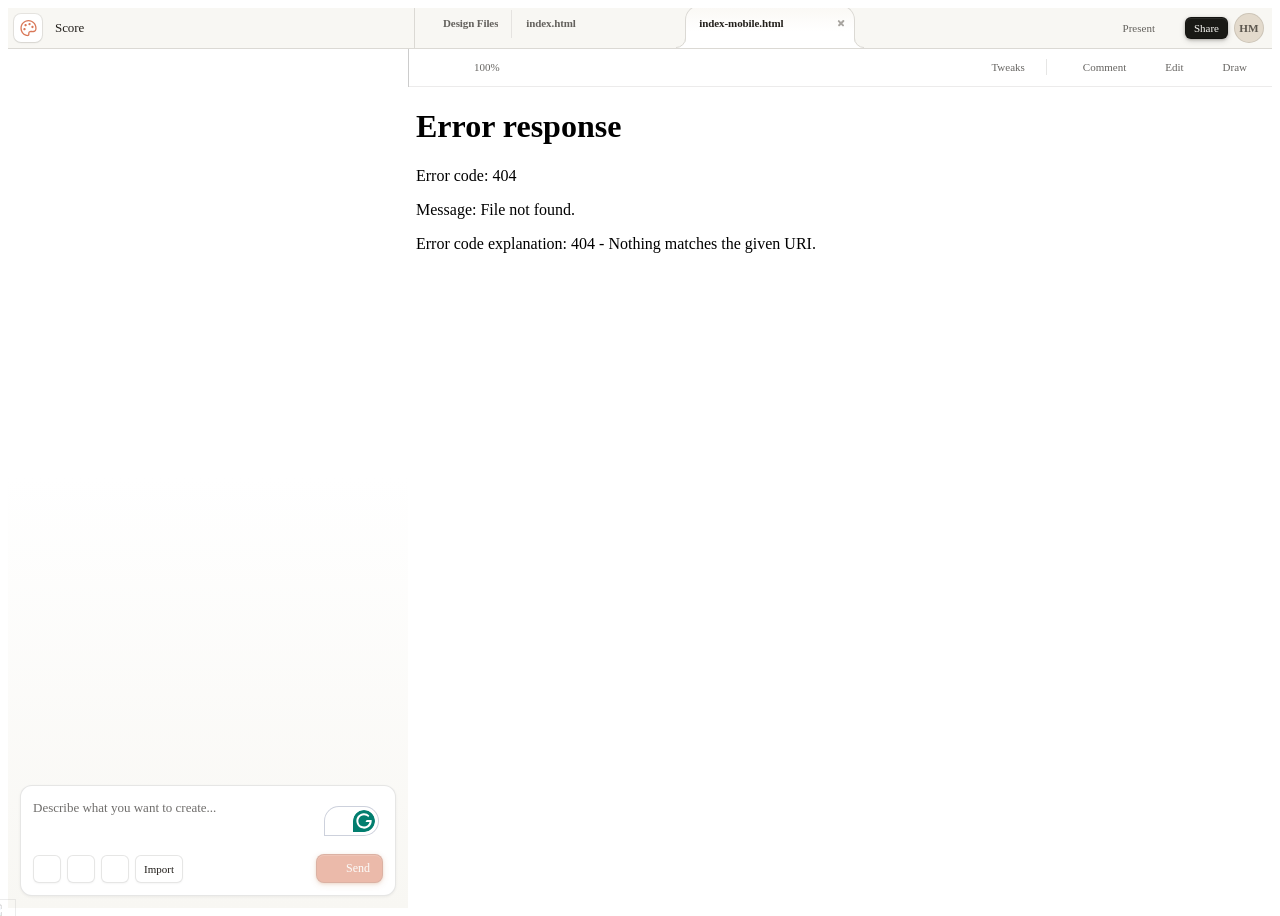
==== commit acac8581: "Add files via upload" ====
--- a/index.html
+++ b/index.html
@@ -1,188 +1,2951 @@
 <!DOCTYPE html>
-<html>
-<head>
-  <meta charset="utf-8">
-  <title>DC Sports Command Center</title>
-  <style>
-    * { margin: 0; padding: 0; box-sizing: border-box; }
-    body { background: #080A0F; display: flex; align-items: center; justify-content: center; min-height: 100vh; font-family: -apple-system, BlinkMacSystemFont, sans-serif; }
-    #__bundler_loading { position: fixed; bottom: 20px; right: 20px; font: 13px/1.4 -apple-system, BlinkMacSystemFont, sans-serif; color: #666; background: #fff; padding: 8px 14px; border-radius: 8px; box-shadow: 0 1px 4px rgba(0,0,0,0.12); z-index: 10000; }
-    #__bundler_thumbnail { position: fixed; inset: 0; width: 100%; height: 100%; display: flex; align-items: center; justify-content: center; background: #080A0F; z-index: 9999; }
-    #__bundler_thumbnail svg { width: 100%; height: 100%; object-fit: contain; }
-    #__bundler_placeholder { color: #999; font-size: 14px; }
-  </style>
-  <noscript>
-    <style>#__bundler_loading { display: none; }</style>
-    <div style="position:fixed;bottom:12px;left:12px;font:13px/1.4 -apple-system,BlinkMacSystemFont,sans-serif;color:#999;background:rgba(255,255,255,0.9);padding:6px 12px;border-radius:6px;box-shadow:0 1px 4px rgba(0,0,0,0.08);z-index:10000;">
-      This page requires JavaScript to display.
-    </div>
-  </noscript>
-</head>
-<body>
-  <div id="__bundler_thumbnail">
-  <svg viewBox="0 0 1200 800" xmlns="http://www.w3.org/2000/svg">
-    <rect width="1200" height="800" fill="#080A0F"></rect>
-    <rect x="360" y="240" width="480" height="320" rx="32" fill="url(#g1)" stroke="#242840" stroke-width="3"></rect>
-    <text x="600" y="430" text-anchor="middle" font-family="Helvetica, Arial, sans-serif" font-weight="800" font-size="120" fill="#FFFFFF" letter-spacing="6">DC</text>
-    <text x="600" y="510" text-anchor="middle" font-family="Helvetica, Arial, sans-serif" font-weight="700" font-size="28" fill="#FFB612" letter-spacing="8">COMMAND CENTER</text>
-    <circle cx="380" cy="270" r="8" fill="#FF3C5C"></circle>
-    <defs>
-      <linearGradient id="g1" x1="0" y1="0" x2="1" y2="1">
-        <stop offset="0" stop-color="#7A1B1B"></stop>
-        <stop offset="1" stop-color="#FFB612"></stop>
-      </linearGradient>
-    </defs>
-  </svg>
-</div>
-  <div id="__bundler_loading">Unpacking...</div>
-
-  <script>
+<!-- saved from url=(0096)https://claude.ai/design/p/019e18fe-162c-709e-924f-91e99e80c45e?file=uploads%2Findex-mobile.html -->
+<html lang="en" data-darkreader-proxy-injected="true"><head><meta http-equiv="Content-Type" content="text/html; charset=UTF-8">
     
-document.addEventListener('DOMContentLoaded', async function() {
-  const loading = document.getElementById('__bundler_loading');
-  function setStatus(msg) { if (loading) loading.textContent = msg; }
-
-  // Error sink persists across replaceWith since it's on window, not the DOM.
-  window.addEventListener('error', function(e) {
-    var p = document.body || document.documentElement;
-    var d = document.getElementById('__bundler_err') || p.appendChild(document.createElement('div'));
-    d.id = '__bundler_err';
-    d.style.cssText = 'position:fixed;bottom:12px;left:12px;right:12px;font:12px/1.4 ui-monospace,monospace;background:#2a1215;color:#ff8a80;padding:10px 14px;border-radius:8px;border:1px solid #5c2b2e;z-index:99999;white-space:pre-wrap;max-height:40vh;overflow:auto';
-    d.textContent = (d.textContent ? d.textContent + String.fromCharCode(10) : '') +
-      '[bundle] ' + (e.message || e.type) +
-      (e.filename ? ' (' + e.filename.slice(0, 60) + ':' + e.lineno + ')' : '');
-  }, true);
-
-  try {
-    const manifestEl = document.querySelector('script[type="__bundler/manifest"]');
-    const templateEl = document.querySelector('script[type="__bundler/template"]');
-    if (!manifestEl || !templateEl) {
-      setStatus('Error: missing bundle data');
-      console.error('[bundler] Missing script tags — manifestEl:', !!manifestEl, 'templateEl:', !!templateEl);
-      return;
-    }
-
-    const manifest = JSON.parse(manifestEl.textContent);
-    let template = JSON.parse(templateEl.textContent);
-
-    const uuids = Object.keys(manifest);
-    setStatus('Unpacking ' + uuids.length + ' assets...');
-
-    const blobUrls = {};
-    await Promise.all(uuids.map(async (uuid) => {
-      const entry = manifest[uuid];
-      try {
-        const binaryStr = atob(entry.data);
-        const bytes = new Uint8Array(binaryStr.length);
-        for (let i = 0; i < binaryStr.length; i++) bytes[i] = binaryStr.charCodeAt(i);
-
-        let finalBytes = bytes;
-        if (entry.compressed) {
-          if (typeof DecompressionStream !== 'undefined') {
-            const ds = new DecompressionStream('gzip');
-            const writer = ds.writable.getWriter();
-            const reader = ds.readable.getReader();
-            writer.write(bytes);
-            writer.close();
-            const chunks = [];
-            let totalLen = 0;
-            while (true) {
-              const { done, value } = await reader.read();
-              if (done) break;
-              chunks.push(value);
-              totalLen += value.length;
-            }
-            finalBytes = new Uint8Array(totalLen);
-            let offset = 0;
-            for (const chunk of chunks) { finalBytes.set(chunk, offset); offset += chunk.length; }
-          } else {
-            console.warn('DecompressionStream not available, asset ' + uuid + ' may not render');
-          }
-        }
-
-        blobUrls[uuid] = URL.createObjectURL(new Blob([finalBytes], { type: entry.mime }));
-      } catch (err) {
-        console.error('Failed to decode asset ' + uuid + ':', err);
-        blobUrls[uuid] = URL.createObjectURL(new Blob([], { type: entry.mime }));
+    <meta name="viewport" content="width=device-width, initial-scale=1.0">
+    <title>Score</title>
+    <link rel="icon" type="image/png" href="https://claude.ai/design/favicon.png">
+    <script type="module" crossorigin="" src="./Score_files/index-B7kESps0.js.download"></script>
+    <link rel="stylesheet" crossorigin="" href="./Score_files/index-CO1gdLWv.css">
+  <style data-styled="active" data-styled-version="6.4.0">.daojNR{font-size:15px;line-height:1;font-style:normal;width:1em;height:1em;display:inline-flex;align-items:center;justify-content:center;flex-shrink:0;}.MDeMo{font-size:14px;line-height:1;font-style:normal;width:1em;height:1em;display:inline-flex;align-items:center;justify-content:center;flex-shrink:0;}.kbLbnm{font-size:12px;line-height:1;font-style:normal;width:1em;height:1em;display:inline-flex;align-items:center;justify-content:center;flex-shrink:0;}.gpcxGZ{font-size:11px;line-height:1;font-style:normal;width:1em;height:1em;display:inline-flex;align-items:center;justify-content:center;flex-shrink:0;}.dNUQnD{font-size:13px;line-height:1;font-style:normal;width:1em;height:1em;display:inline-flex;align-items:center;justify-content:center;flex-shrink:0;}.clsRUC{font-size:13px;line-height:1;font-style:normal;width:1em;height:1em;display:inline-flex;align-items:center;justify-content:center;flex-shrink:0;-webkit-text-stroke:0.04em currentColor;}.ebrsFw{font-size:10px;line-height:1;font-style:normal;width:1em;height:1em;display:inline-flex;align-items:center;justify-content:center;flex-shrink:0;}.iPDDqo{padding:4px 8px;font-size:11px;font-family:inherit;font-weight:500;border-radius:6px;cursor:default;user-select:none;display:inline-flex;align-items:center;justify-content:center;gap:4px;outline:none;border:1px solid transparent;white-space:nowrap;overflow:hidden;text-overflow:ellipsis;min-width:0;flex-shrink:1;background:#191915;color:#FAF9F5;border-color:rgba(0, 0, 0, 0.2);box-shadow:0 1px 3px rgba(15, 12, 8, 0.25),0 2px 6px rgba(15, 12, 8, 0.15),inset 0 1px 0 rgba(255, 255, 255, 0.08);position:relative;}.iPDDqo:disabled{opacity:0.5;cursor:not-allowed;}.ilRVAb{padding:4px 8px;font-size:11px;font-family:inherit;font-weight:500;border-radius:6px;cursor:default;user-select:none;display:inline-flex;align-items:center;justify-content:center;gap:4px;outline:none;border:1px solid transparent;white-space:nowrap;overflow:hidden;text-overflow:ellipsis;min-width:0;flex-shrink:1;background:#FFFFFF;border-color:rgba(15, 12, 8, 0.1);color:rgba(15, 12, 8, 0.92);box-shadow:0 1px 2px rgba(20, 20, 19, 0.04);position:relative;}.ilRVAb:disabled{opacity:0.5;cursor:not-allowed;}.bMerhb{padding:6px 12px;font-size:12px;font-family:inherit;font-weight:500;border-radius:8px;cursor:default;user-select:none;display:inline-flex;align-items:center;justify-content:center;gap:5px;outline:none;border:1px solid transparent;white-space:nowrap;overflow:hidden;text-overflow:ellipsis;min-width:0;flex-shrink:1;background:#D97757;color:#FAF9F5;border-color:rgba(0, 0, 0, 0.15);box-shadow:0 1px 3px rgba(180, 90, 30, 0.35),0 2px 6px rgba(180, 90, 30, 0.2),inset 0 1px 0 rgba(255, 255, 255, 0.15);position:relative;}.bMerhb:disabled{opacity:0.5;cursor:not-allowed;}.LpSNA{padding:4px 8px;font-size:11px;font-family:inherit;font-weight:500;border-radius:6px;cursor:default;user-select:none;display:inline-flex;align-items:center;justify-content:center;gap:4px;outline:none;border:1px solid transparent;white-space:nowrap;overflow:hidden;text-overflow:ellipsis;min-width:0;flex-shrink:1;background:transparent;color:rgba(15, 12, 8, 0.64);position:relative;}.LpSNA:disabled{opacity:0.5;cursor:not-allowed;}.ceIduY{padding:6px 12px;font-size:12px;font-family:inherit;font-weight:500;border-radius:8px;cursor:default;user-select:none;display:inline-flex;align-items:center;justify-content:center;gap:5px;outline:none;border:1px solid transparent;white-space:nowrap;overflow:hidden;text-overflow:ellipsis;min-width:0;flex-shrink:1;background:#C46A4D;color:#FAF9F5;border-color:rgba(0, 0, 0, 0.15);box-shadow:0 1px 3px rgba(180, 90, 30, 0.35),0 2px 6px rgba(180, 90, 30, 0.2),inset 0 1px 0 rgba(255, 255, 255, 0.15);position:relative;}.ceIduY:disabled{opacity:0.5;cursor:not-allowed;}.ujMSx{padding:6px 12px;font-size:12px;font-family:inherit;font-weight:500;border-radius:8px;cursor:default;user-select:none;display:inline-flex;align-items:center;justify-content:center;gap:5px;outline:none;border:1px solid transparent;white-space:nowrap;overflow:hidden;text-overflow:ellipsis;min-width:0;flex-shrink:1;background:#B05E43;color:#FAF9F5;border-color:rgba(0, 0, 0, 0.15);box-shadow:0 1px 3px rgba(180, 90, 30, 0.35),0 2px 6px rgba(180, 90, 30, 0.2),inset 0 1px 0 rgba(255, 255, 255, 0.15);position:relative;}.ujMSx:disabled{opacity:0.5;cursor:not-allowed;}.eGORRY{padding:4px 8px;font-size:11px;font-family:inherit;font-weight:500;border-radius:6px;cursor:default;user-select:none;display:inline-flex;align-items:center;justify-content:center;gap:4px;outline:none;border:1px solid transparent;white-space:nowrap;overflow:hidden;text-overflow:ellipsis;min-width:0;flex-shrink:1;background:rgba(15, 12, 8, 0.04);color:rgba(15, 12, 8, 0.64);position:relative;}.eGORRY:disabled{opacity:0.5;cursor:not-allowed;}.bnxZnQ{padding:4px 8px;font-size:11px;font-family:inherit;font-weight:500;border-radius:6px;cursor:default;user-select:none;display:inline-flex;align-items:center;justify-content:center;gap:4px;outline:none;border:1px solid transparent;white-space:nowrap;overflow:hidden;text-overflow:ellipsis;min-width:0;flex-shrink:1;background:#2B2B26;color:#FAF9F5;border-color:rgba(0, 0, 0, 0.2);box-shadow:0 1px 3px rgba(15, 12, 8, 0.25),0 2px 6px rgba(15, 12, 8, 0.15),inset 0 1px 0 rgba(255, 255, 255, 0.08);position:relative;}.bnxZnQ:disabled{opacity:0.5;cursor:not-allowed;}.hWQkAp{padding:4px 8px;font-size:11px;font-family:inherit;font-weight:500;border-radius:6px;cursor:default;user-select:none;display:inline-flex;align-items:center;justify-content:center;gap:4px;outline:none;border:1px solid transparent;white-space:nowrap;overflow:hidden;text-overflow:ellipsis;min-width:0;flex-shrink:1;background:#0F0C08;color:#FAF9F5;border-color:rgba(0, 0, 0, 0.2);box-shadow:0 1px 3px rgba(15, 12, 8, 0.25),0 2px 6px rgba(15, 12, 8, 0.15),inset 0 1px 0 rgba(255, 255, 255, 0.08);position:relative;}.hWQkAp:disabled{opacity:0.5;cursor:not-allowed;}.cuEEjW{padding:4px 8px;font-size:11px;font-family:inherit;font-weight:500;border-radius:6px;cursor:default;user-select:none;display:inline-flex;align-items:center;justify-content:center;gap:4px;outline:none;border:1px solid transparent;white-space:nowrap;overflow:hidden;text-overflow:ellipsis;min-width:0;flex-shrink:1;background:rgba(15, 12, 8, 0.04);border-color:rgba(15, 12, 8, 0.1);color:rgba(15, 12, 8, 0.92);box-shadow:0 1px 2px rgba(20, 20, 19, 0.04);position:relative;}.cuEEjW:disabled{opacity:0.5;cursor:not-allowed;}.ewSksf{width:26px;height:26px;padding:0;border-radius:6px;cursor:default;user-select:none;display:flex;align-items:center;justify-content:center;outline:none;color:rgba(15, 12, 8, 0.64);background:transparent;border:1px solid transparent;}.ewSksf:disabled{opacity:0.3;cursor:not-allowed;}.kcgBzM{width:28px;height:28px;padding:0;border-radius:6px;cursor:default;user-select:none;display:flex;align-items:center;justify-content:center;outline:none;color:rgba(15, 12, 8, 0.64);background:#FFFFFF;border:1px solid rgba(15, 12, 8, 0.1);box-shadow:0 1px 2px rgba(20, 20, 19, 0.04);}.kcgBzM:disabled{opacity:0.3;cursor:not-allowed;}.bZHEzH{width:26px;height:26px;padding:0;border-radius:6px;cursor:default;user-select:none;display:flex;align-items:center;justify-content:center;outline:none;color:rgba(15, 12, 8, 0.64);background:rgba(15, 12, 8, 0.04);border:1px solid transparent;}.bZHEzH:disabled{opacity:0.3;cursor:not-allowed;}.djthpa{width:28px;height:28px;padding:0;border-radius:6px;cursor:default;user-select:none;display:flex;align-items:center;justify-content:center;outline:none;color:rgba(15, 12, 8, 0.64);background:#D97757;color:#FAF9F5;border:1px solid rgba(0, 0, 0, 0.15);box-shadow:0 1px 3px rgba(180, 90, 30, 0.35),0 2px 6px rgba(180, 90, 30, 0.2),inset 0 1px 0 rgba(255, 255, 255, 0.15);}.djthpa:disabled{opacity:0.3;cursor:not-allowed;}.kHMinP{width:20px;height:20px;padding:0;border-radius:6px;cursor:default;user-select:none;display:flex;align-items:center;justify-content:center;outline:none;color:rgba(15, 12, 8, 0.64);background:transparent;border:1px solid transparent;}.kHMinP:disabled{opacity:0.3;cursor:not-allowed;}.htRihl{width:28px;height:28px;padding:0;border-radius:6px;cursor:default;user-select:none;display:flex;align-items:center;justify-content:center;outline:none;color:rgba(15, 12, 8, 0.64);background:rgba(15, 12, 8, 0.04);border:1px solid rgba(15, 12, 8, 0.1);box-shadow:0 1px 2px rgba(20, 20, 19, 0.04);}.htRihl:disabled{opacity:0.3;cursor:not-allowed;}@keyframes csgVnY{0%{transform:translateX(-100%);}100%{transform:translateX(400%);}}.hfKymp{width:120px;height:3px;background:rgba(20, 20, 20, 0.15);border-radius:2px;overflow:hidden;}.hfKymp::after{content:'';display:block;width:30%;height:100%;background:#222;border-radius:2px;animation:csgVnY 1.2s ease-in-out infinite;}.bCuYvg{position:fixed;inset:0;display:flex;align-items:center;justify-content:center;pointer-events:none;}.IBbJT{position:fixed;top:20px;right:20px;z-index:10000;display:flex;flex-direction:column;gap:8px;pointer-events:none;}.bGPKju{height:100dvh;display:flex;flex-direction:column;}.gLBaqf{flex:1;min-height:0;}.bdqSAA{width:100%;padding:0;font-size:13px;font-family:inherit;background:transparent;border:none;color:rgba(15, 12, 8, 0.92);outline:none;resize:none;line-height:1.5;overflow-y:hidden;}.bdqSAA::placeholder{color:rgba(15, 12, 8, 0.60);}@media (max-width: 700px){.bdqSAA{font-size:16px;}}.hlphph{position:fixed;inset:0;z-index:3499;}.gROcba{position:fixed;left:0px;top:0px;z-index:3500;background:#FFFFFF;border:1px solid rgba(15, 12, 8, 0.1);border-radius:8px;box-shadow:0 10px 15px rgba(20, 20, 19, 0.08);min-width:140px;overflow:hidden;visibility:hidden;}.gjcRAu{position:fixed;left:1676.8571166992188px;top:38.57143020629883px;z-index:3500;background:#FFFFFF;border:1px solid rgba(15, 12, 8, 0.1);border-radius:8px;box-shadow:0 10px 15px rgba(20, 20, 19, 0.08);min-width:140px;overflow:hidden;visibility:visible;}.QLWuy{position:fixed;left:1676.8571166992188px;top:38.57143020629883px;z-index:3500;background:#FFFFFF;border:1px solid rgba(15, 12, 8, 0.1);border-radius:8px;box-shadow:0 10px 15px rgba(20, 20, 19, 0.08);min-width:140px;overflow:hidden;visibility:hidden;}.jiTyLY{display:inline-flex;align-items:center;gap:4px;padding:2px 6px;font-size:10px;font-family:inherit;font-weight:500;background:#F8F7F3;border:1px solid #E0DED6;border-radius:8px;box-shadow:0 1px 2px rgba(0,0,0,0.04);color:rgba(15, 12, 8, 0.64);min-width:0;flex-shrink:1;}.iofWdd{overflow:hidden;text-overflow:ellipsis;white-space:nowrap;}.hlFPex{display:flex;align-items:center;gap:6px;padding:6px 10px;background:#FFFFFF;border-bottom:1px solid rgba(15, 12, 8, 0.08);}.iOFPBA{flex:1;display:flex;overflow:hidden;position:relative;}.fyJnil{flex-shrink:0;position:relative;transition:width 0.28s cubic-bezier(0.4, 0, 0.2, 1);}.kTIVpp{position:absolute;top:0;bottom:0;display:flex;flex-direction:column;background:#F8F7F3;border-right:1px solid #ccc;transition:left 0.28s cubic-bezier(0.4, 0, 0.2, 1),filter 0.2s ease;filter:none;cursor:default;}.jGimap{flex:1;display:flex;flex-direction:column;min-height:0;pointer-events:auto;}.irOwSp{position:absolute;top:0;bottom:0;width:8px;cursor:col-resize;z-index:10;}.buEsqT{flex:1;min-width:0;display:flex;flex-direction:column;}.ecDwvP{width:28px;height:28px;border-radius:7px;display:inline-flex;align-items:center;justify-content:center;align-self:center;flex-shrink:0;color:#D97757;background:#ffffff;box-shadow:0 1px 2px rgba(20, 20, 19, 0.08),0 0 0 1px rgba(15, 12, 8, 0.08);cursor:default;text-decoration:none;transition:box-shadow 0.12s ease,transform 0.12s ease;}.ecDwvP:hover{box-shadow:0 2px 5px rgba(20, 20, 19, 0.12),0 0 0 1px rgba(15, 12, 8, 0.1);transform:translateY(-1px);}.ecDwvP:active{transform:translateY(1px);}.dkSjuj{position:absolute;top:0;bottom:0;left:0;width:18px;pointer-events:none;background:linear-gradient(
+    to right,
+    #eceae4,
+    transparent
+  );opacity:0;transition:opacity 0.15s ease;z-index:5;}.khDPQX{position:absolute;top:0;bottom:0;right:0;width:18px;pointer-events:none;background:linear-gradient(
+    to left,
+    #eceae4,
+    transparent
+  );opacity:0;transition:opacity 0.15s ease;z-index:5;}.bxyjxd{display:flex;align-items:flex-end;gap:0;flex:1;min-width:0;overflow-x:auto;overflow-y:hidden;overscroll-behavior-x:contain;scrollbar-width:none;padding-right:96px;}.bxyjxd::-webkit-scrollbar{display:none;}.ihifVY{box-sizing:border-box;font-size:13px;font-weight:450;font-family:inherit;color:rgba(15, 12, 8, 0.92);letter-spacing:-0.1px;line-height:20px;border-radius:4px;padding:2px 6px;border:1px solid transparent;max-width:320px;cursor:text;overflow:hidden;text-overflow:ellipsis;white-space:nowrap;}.ihifVY:hover{background:rgba(15, 12, 8, 0.04);}.fjAzMM{box-sizing:border-box;font-size:13px;font-weight:450;font-family:inherit;color:rgba(15, 12, 8, 0.92);letter-spacing:-0.1px;line-height:20px;border-radius:4px;padding:2px 6px;border:1px solid transparent;max-width:320px;position:absolute;visibility:hidden;white-space:pre;pointer-events:none;}.ivJRSb{display:flex;align-items:center;align-self:center;gap:6px;margin-left:2px;padding-right:10px;flex:1;min-width:0;}.gNiiHx{margin-right:4px;}.dBcmIM{position:fixed;max-width:160px;padding:7px 10px;background:#FFFFFF;border:1px solid rgba(15, 12, 8, 0.08);border-radius:6px;box-shadow:0 4px 12px rgba(0, 0, 0, 0.14);font-size:11px;line-height:1.4;color:rgba(15, 12, 8, 0.92);word-break:break-all;pointer-events:none;z-index:9999;font-weight:500;}.hCimLK{margin:8px 0;border-radius:8px;overflow:hidden;background:#F8F7F3;border:0.5px solid #E0DED6;box-shadow:0 1px 2px rgba(0,0,0,0.04);}.kZEJXV{margin:8px 0;border-radius:8px;overflow:hidden;background:#2C2C2A;border:none;box-shadow:0 2px 8px rgba(0,0,0,0.18),0 1px 3px rgba(0,0,0,0.12);transition:all 0.15s ease;}.kZEJXV:hover{background:#3A3A38;}.evPNLD{display:flex;align-items:center;min-height:24px;height:24px;padding:0 10px;cursor:pointer;user-select:none;gap:8px;}.dIUvUr{display:flex;align-items:flex-start;min-height:24px;padding:6px 10px;cursor:default;user-select:text;gap:8px;}.cfGrNx{display:flex;align-items:center;min-height:24px;height:24px;padding:0 12px;cursor:pointer;user-select:none;gap:8px;}.knBMoj{display:flex;align-items:center;min-height:24px;height:24px;padding:0 10px;cursor:default;user-select:none;gap:8px;}.iQvNvb{font-size:11px;font-weight:500;color:rgba(15, 12, 8, 0.64);flex:1;overflow:hidden;font-variant-numeric:tabular-nums;text-overflow:ellipsis;white-space:nowrap;}.elwvWx{font-size:11px;font-weight:500;color:rgba(15, 12, 8, 0.64);flex:1;overflow:hidden;font-variant-numeric:tabular-nums;white-space:pre-wrap;word-break:break-word;}.gKmMoT{font-size:11px;font-weight:500;color:#FAF9F5;flex:1;overflow:hidden;font-variant-numeric:tabular-nums;text-overflow:ellipsis;white-space:nowrap;}.jVNYBf{color:rgba(15, 12, 8, 0.60);flex-shrink:0;transition:transform 0.15s ease;transform:rotate(0deg);}.hZkhNS{color:rgba(15, 12, 8, 0.60);flex-shrink:0;transition:transform 0.15s ease;transform:rotate(180deg);}.chynHX{border-top:0.5px solid #E0DED6;padding:8px 10px;background:#F8F7F3;}.YAOkJ{padding:4px;width:280px;font-family:inherit;}.gpBFqZ{padding:8px 12px;}.iZphUl{font-size:12px;font-weight:600;color:rgba(15, 12, 8, 0.92);padding:10px 12px 6px 14px;}.gsfKyC{height:1px;background:rgba(15, 12, 8, 0.08);margin:4px 8px;}.EGazI{font-size:12px;color:rgba(15, 12, 8, 0.60);line-height:1.5;padding:4px 12px 8px;}.ga-dBOh{appearance:none;-webkit-appearance:none;width:100%;padding:6px 24px 6px 10px;font-size:12px;font-family:inherit;font-weight:500;background:#FFFFFF;border:1px solid rgba(15, 12, 8, 0.1);border-radius:6px;color:rgba(15, 12, 8, 0.92);box-shadow:0 1px 2px rgba(20, 20, 19, 0.04);cursor:default;outline:none;transition:all 0.15s ease;background-image:url("data:image/svg+xml,%3Csvg width='10' height='6' viewBox='0 0 10 6' fill='none' xmlns='http://www.w3.org/2000/svg'%3E%3Cpath d='M1 1L5 5L9 1' stroke='%23999' stroke-width='1.5' stroke-linecap='round' stroke-linejoin='round'/%3E%3C/svg%3E");background-repeat:no-repeat;background-position:right 8px center;}.ga-dBOh:hover{background-color:rgba(15, 12, 8, 0.04);}.ga-dBOh:focus-visible{border-color:rgba(15, 12, 8, 0.36);box-shadow:0 0 0 2px #E3DACC;}.ga-dBOh:disabled{opacity:0.6;cursor:not-allowed;}.euGSxx{width:100%;display:flex;align-items:center;gap:8px;padding:8px 12px;border:none;border-radius:4px;background:transparent;color:rgba(15, 12, 8, 0.92);font-size:13px;font-family:inherit;text-align:left;cursor:default;outline:none;transition:background 0.1s ease;}.euGSxx:hover:not(:disabled){background:rgba(15, 12, 8, 0.04);}.euGSxx:focus-visible{box-shadow:0 0 0 2px #E3DACC;}.euGSxx:disabled{color:rgba(15, 12, 8, 0.32);cursor:not-allowed;}.lmcghY{overflow:hidden;white-space:nowrap;text-overflow:ellipsis;min-width:0;}.geHwlX{width:28px;height:28px;border-radius:50%;background:#E3DACC;border:1px solid rgba(15, 12, 8, 0.1);display:flex;align-items:center;justify-content:center;font-size:11.200000000000001px;font-family:inherit;font-weight:600;color:rgba(15, 12, 8, 0.64);flex-shrink:0;}.kTehOW{all:unset;display:inline-flex;cursor:pointer;border-radius:50%;}.kTehOW:focus-visible{box-shadow:0 0 0 2px #E3DACC;}.hvrWT{flex:1;display:flex;flex-direction:column;min-height:0;position:relative;}.jNydPR{flex:1;min-height:0;display:flex;flex-direction:column;}.evdMfM{position:relative;width:180px;height:106.5px;overflow:visible;pointer-events:none;}.kZMKXd{position:absolute;left:0;right:0;bottom:0;cursor:default;pointer-events:auto;}.dSnAZR{position:absolute;left:0;right:0;bottom:0;cursor:pointer;pointer-events:auto;}.cUxbGc{display:flex;flex-direction:column;align-items:center;justify-content:flex-end;height:100%;perspective:1470px;filter:drop-shadow(0 3px 6px rgba(0, 0, 0, 0.12)) drop-shadow(0 1px 2px rgba(0, 0, 0, 0.06));pointer-events:none;}.bsPfZa{position:relative;width:160px;height:96px;transform-origin:bottom center;transform-style:preserve-3d;pointer-events:auto;}.htGBQk{position:absolute;inset:0;background:linear-gradient(160deg, #2a2a2a 0%, #1e1e1e 30%, #191919 60%, #222 100%);border-radius:6px 6px 0 0;border:2px solid #444;border-top-color:#555;border-left-color:#4a4a4a;border-right-color:#3e3e3e;border-bottom-color:#3a3a3a;padding:1px;overflow:hidden;backface-visibility:hidden;}.JOvev{width:100%;height:100%;background:#fff;border-radius:3px;overflow:hidden;position:relative;}.eFQQrW{position:absolute;inset:0;border-radius:3px;pointer-events:none;box-shadow:inset 0 0 3px rgba(0, 0, 0, 0.15),inset 0 0 1px rgba(0, 0, 0, 0.1);background:linear-gradient(
+    135deg,
+    rgba(255, 255, 255, 0.08) 0%,
+    rgba(255, 255, 255, 0.02) 25%,
+    transparent 45%,
+    transparent 65%,
+    rgba(255, 255, 255, 0.04) 85%,
+    rgba(255, 255, 255, 0.06) 100%
+  );}.bDGOBG{position:absolute;inset:0;background:#000;border-radius:3px;pointer-events:none;}.eUIilw{position:absolute;top:0;left:0.5px;width:159px;height:2.5px;background:linear-gradient(to right, #b0afa9, #a8a7a1 30%, #adaca6 70%, #b3b2ac);border-radius:4px 4px 0 0;transform-origin:bottom center;transform:rotateX(90deg) translateY(0px) translateX(0px);backface-visibility:hidden;}.dQLlaI{width:160px;height:2px;background:linear-gradient(to right, #9e9d98, #929189 20%, #a5a49f 50%, #929189 80%, #9e9d98);box-shadow:inset 0 -1px 0 rgba(0, 0, 0, 0.1),inset 0 1px 0 rgba(255, 255, 255, 0.15);border-radius:0 0 1px 1px;}.latbpT{width:170px;height:6px;background:linear-gradient(
+    160deg,
+    #d2d1cc 0%,
+    #c8c7c2 15%,
+    #bdbcb7 40%,
+    #c3c2bd 70%,
+    #d0cfca 100%
+  );border-radius:0 0 4px 4px;border:0.5px solid rgba(0, 0, 0, 0.08);border-top:none;box-shadow:0 1px 4px rgba(0, 0, 0, 0.12),0 2px 1px rgba(0, 0, 0, 0.04),inset 0 1px 0 rgba(255, 255, 255, 0.4),inset 0 -1px 0 rgba(0, 0, 0, 0.03);display:flex;align-items:center;justify-content:center;}.gjWbPR{width:24px;height:2px;background:rgba(0, 0, 0, 0.1);box-shadow:inset 0 0.5px 1px rgba(0, 0, 0, 0.08);border-radius:1px;transform:translateY(-0.5px);}.idrMoZ{position:absolute;inset:0;background:radial-gradient(ellipse 120% 90% at 40% 30%, #1a1a1a 0%, #0d0d0d 50%, #000 100%);visibility:hidden;}.emvqqV{position:absolute;inset:0;background:radial-gradient(ellipse 120% 90% at 40% 30%, #1a1a1a 0%, #0d0d0d 50%, #000 100%);visibility:visible;}.gwpuzt{transform:translate(0px, 0px) scale(0.16666666666666666);transform-origin:0 0;}@keyframes kJZqbZ{from{transform:translateY(100%);opacity:0;}to{transform:translateY(0);opacity:1;}}@keyframes jDkZVU{from{transform:translateY(0);opacity:1;}to{transform:translateY(-100%);opacity:0;}}.bMofcX{display:inline-block;overflow:hidden;height:1.6em;line-height:1.6;position:relative;vertical-align:top;min-width:0;max-width:100%;}.hMPiww{display:block;white-space:nowrap;overflow:hidden;text-overflow:ellipsis;max-width:100%;position:relative;top:0;left:0;right:0;animation:kJZqbZ 280ms ease forwards;}.jUJigl{display:block;white-space:nowrap;overflow:hidden;text-overflow:ellipsis;max-width:100%;position:absolute;top:0;left:0;right:0;animation:jDkZVU 280ms ease forwards;}.dteubG{padding:12px;padding-top:0;contain:layout style;}.gGyMZp{background:#FFFFFF;border:1px solid rgba(15, 12, 8, 0.1);border-radius:12px;padding:12px;box-shadow:0 1px 3px rgba(20, 20, 19, 0.06);position:relative;z-index:10;}.gqTWMB{display:flex;align-items:center;justify-content:space-between;}.iQahrY{display:flex;gap:6px;align-items:center;}.iozRew{margin:12px 20px;}.chYGFB{font-size:12px;color:rgba(15, 12, 8, 0.60);margin-bottom:6px;}.bLgXSI{position:relative;display:flex;align-items:center;gap:12px;padding:10px 12px 10px 10px;background:#F8F7F3;border:0.5px solid #E0DED6;border-radius:8px;box-shadow:0 1px 2px rgba(0, 0, 0, 0.04);}.fCaZRK{position:absolute;top:6px;right:6px;}.dwZJHP{width:128px;flex-shrink:0;}.gnpmUA{margin-bottom:14px;}.xKzRp{user-select:text;overflow-wrap:break-word;word-break:break-word;min-width:0;}.ljGBIO{font-size:13px;line-height:1.6;color:rgba(15, 12, 8, 0.64);overflow-wrap:break-word;word-break:break-word;}.ljGBIO p{margin:0 0 0.75em;}.ljGBIO p:last-child{margin-bottom:0;}.ljGBIO code{background:#F0EEE6;padding:2px 5px;border-radius:4px;font-family:'SF Mono','Monaco','Menlo',monospace;font-size:12px;word-break:break-all;}.ljGBIO pre{background:#F0EEE6;border:1px solid rgba(15, 12, 8, 0.08);border-radius:8px;padding:12px;overflow-x:auto;margin:0.75em 0;}.ljGBIO pre code{background:none;padding:0;word-break:normal;}.ljGBIO strong,.ljGBIO b{font-weight:600;color:rgba(15, 12, 8, 0.92);}.ljGBIO em,.ljGBIO i{font-style:italic;}.ljGBIO h1,.ljGBIO h2,.ljGBIO h3,.ljGBIO h4{color:rgba(15, 12, 8, 0.92);font-weight:600;margin:1em 0 0.5em;}.ljGBIO h1:first-child,.ljGBIO h2:first-child,.ljGBIO h3:first-child,.ljGBIO h4:first-child{margin-top:0;}.ljGBIO h1{font-size:18px;}.ljGBIO h2{font-size:16px;}.ljGBIO h3{font-size:14px;}.ljGBIO h4{font-size:13px;}.ljGBIO ul,.ljGBIO ol{margin:0.5em 0;padding-left:1.5em;}.ljGBIO li{margin:0.25em 0;}.ljGBIO a{color:#D97757;text-decoration:none;}.ljGBIO a:hover{text-decoration:underline;}.ljGBIO blockquote{border-left:3px solid rgba(15, 12, 8, 0.1);margin:0.75em 0;padding-left:12px;color:rgba(15, 12, 8, 0.60);}.FAFZe{margin:6px 0px;}.fNahUy{display:flex;flex-wrap:wrap;align-items:flex-start;gap:6px;margin-top:8px;}.hzNpq{margin:10px 0;padding:10px 12px;border-radius:8px;font-size:11px;font-weight:500;display:flex;align-items:flex-start;gap:8px;line-height:1.45;background:#f8f3e8;color:#8a6d2b;}.jGHbJW{color:inherit;text-decoration:underline;text-underline-offset:2px;font-weight:600;cursor:pointer;}.jGHbJW:hover{opacity:0.8;}.sc-dujFmq+.sc-dujFmq{margin-left:10px;}.jjTjNj{display:flex;flex-direction:column;height:100%;position:relative;}.idkXGQ{flex:1;height:0;display:flex;flex-direction:column;background:linear-gradient(to bottom, #FFFFFF 50%, #F8F7F3 100%);}.cbEJmP{flex:1;position:relative;overflow:hidden;contain:strict;}.cbEJmP::before{content:'';position:absolute;top:0;left:0;right:0;height:20px;background:linear-gradient(to bottom, #FFFFFF 2%, transparent 100%);pointer-events:none;z-index:1;}.fUQTuq{height:100%;padding:14px 14px 38px;overflow:auto;position:relative;}.fUQTuq::-webkit-scrollbar{width:8px;}.fUQTuq::-webkit-scrollbar-track{background:transparent;margin:2px;}.fUQTuq::-webkit-scrollbar-thumb{background:rgba(0, 0, 0, 0.15);border-radius:4px;border:2px solid transparent;background-clip:content-box;}.fUQTuq::-webkit-scrollbar-thumb:hover{background:rgba(0, 0, 0, 0.25);border:2px solid transparent;background-clip:content-box;}.eUdZAV{display:flex;align-items:center;gap:8px;padding:8px 0;color:rgba(15, 12, 8, 0.64);font-size:13px;line-height:1.6;}.eUdZAV::before{content:'';width:18px;height:18px;background:url('/design/assets/spark-B8giJCoV.gif') center/contain no-repeat;}@keyframes spin{to{transform:rotate(360deg);}}.eOtHFd{display:flex;flex-direction:column;flex:1;min-height:0;background:linear-gradient(to bottom, #FFFFFF 50%, #F8F7F3 100%);}.gMgBHz{flex:1;overflow-y:auto;padding:14px;background:transparent;}.glrXyR{padding:32px 16px;text-align:center;color:rgba(15, 12, 8, 0.60);font-size:12px;}.bVzwEx{width:28px;height:28px;padding:0;border-radius:6px;cursor:pointer;display:flex;align-items:center;justify-content:center;background:#FFFFFF;border:1px solid rgba(15, 12, 8, 0.1);color:rgba(15, 12, 8, 0.64);box-shadow:0 1px 2px rgba(20, 20, 19, 0.04);}.bVzwEx:hover{background:rgba(15, 12, 8, 0.04);}.kKEGFp{padding:12px;padding-top:0;background:transparent;}.jZgLqx{background:#FFFFFF;border:1px solid rgba(15, 12, 8, 0.1);border-radius:12px;padding:10px;box-shadow:0 1px 3px rgba(20, 20, 19, 0.06);}.itzYrb{width:100%;border:none;outline:none;resize:none;font-size:13px;font-family:inherit;color:rgba(15, 12, 8, 0.92);background:transparent;margin-bottom:10px;min-height:32px;line-height:1.5;}.itzYrb::placeholder{color:rgba(15, 12, 8, 0.60);}.WVJwA{display:flex;justify-content:space-between;align-items:center;}.iLXxpR{flex:1;}.iXYxMt{display:inline-flex;align-items:center;gap:6px;}.kpdvnl{width:0px;flex-shrink:0;background:#FAF9F5;border-left:none;overflow:hidden;box-shadow:none;transition:width 0.28s cubic-bezier(0.4, 0, 0.2, 1);}.fzeSOu{width:340px;height:100%;display:flex;flex-direction:column;overflow:hidden;}.kRogFg{flex:1;overflow-y:auto;min-height:0;}.edGhrS{display:none;flex-direction:column;flex:1;min-height:0;overflow:hidden;}.dfUQsf{display:flex;flex-direction:column;flex:1;min-height:0;overflow:hidden;}.bBAvrg{flex:1;display:flex;flex-direction:column;min-height:0;min-width:0;}.gOoAcV{flex:1;display:flex;min-height:0;overflow:hidden;}.jqeTrn{flex:1;display:flex;flex-direction:column;min-width:0;min-height:0;}.bfAjKO{display:flex;flex-direction:column;flex:1;min-height:0;}.kpkTCL{padding:0 0 12px;}.dWMgId{padding:28px 20px;text-align:center;font-size:12px;color:#8a8071;line-height:1.5;}.dPDCVK{display:flex;flex-direction:column;background:#FFFFFF;height:100%;}.jnXyaf{flex:1;background:#FFFFFF;position:relative;overflow:hidden;overscroll-behavior:contain;flex-basis:0;}.iNHqhN{width:1px;height:16px;background:rgba(15, 12, 8, 0.1);margin:0 6px;}.gePulf{position:relative;display:flex;flex-direction:column;height:100%;background:transparent;}.iVcDZx{flex:1;display:flex;overflow:hidden;position:relative;}.dFAhqw{flex:1;min-height:0;display:flex;flex-direction:column;}.jAZCFb{flex:1;display:flex;flex-direction:column;overflow:hidden;}.dmkKIj{height:100%;display:flex;flex-direction:column;background:transparent;}</style><link rel="modulepreload" as="script" crossorigin="" href="https://claude.ai/design/assets/ProjectPage-URMsV-z5.js"><link rel="modulepreload" as="script" crossorigin="" href="https://claude.ai/design/assets/templates-BlAHSGdq.js"><link rel="modulepreload" as="script" crossorigin="" href="https://claude.ai/design/assets/index-DNTDET4r.js"><style>:root{--backgroundOpacityMurky: rgba(255, 255, 255, 0.95);--onBackgroundLight: rgba(36, 36, 36, 0.10);--background: #FFF;--onBackground: #242424;--accent: #0F71F0;--default-black: rgba(0, 0, 0, 0.00);--backgroundShadow: rgba(0, 0, 0, 0.14);--onAccent: #FFF;--onAccentDisabled: #B2D4FC;--onBackgroundDisabled: #919191;--onBackgroundSecondary: #5B5B5B;--onBackgroundExtraLight: #F4F4F4;--accentHighContrast: #0E68DD;--backgroundButtonDisabled: rgba(68, 68, 68, 0.10);--onBackgroundExtraLight: #F4F4F4;--scrollTrack: #E8E8E8;--scrollThumb: #A1A1A1;--buttonHover: #E0E0E0;--critical: #D40404;--img-logo: url(https://claude.ai/assets/images/logo.d1d5a0b776e710da9bf9.svg);--img-completed: url(https://claude.ai/assets/images/status_ok.d443655b70d223250fa8.svg);--img-alert: url(https://claude.ai/assets/images/alert.474be14797d7e695bcaf.svg);--img-info: url(https://claude.ai/assets/images/info.56a5f71fdc727a40de66.svg);--img-tooltip: url(https://claude.ai/assets/images/tooltip.50ab4baeb9ac63633068.svg);--no-video-img: url(https://claude.ai/assets/images/no-video-illustration.319bd3f600c239b14382.svg)}html[data-gen-theme=dark]{--backgroundOpacityMurky: rgba(0, 0, 0, 0.70);--onBackgroundLight: rgba(255, 255, 255, 0.15);--background: #272727;--onBackground: #FFF;--accent: #3F8DF3;--default-black: rgba(0, 0, 0, 0.00);--backgroundShadow: rgba(0, 0, 0, 0.14);--onAccent: #FFF;--onAccentDisabled: #99C6FB;--onBackgroundDisabled: #8F8F8F;--onBackgroundSecondary: #C7C7C7;--onBackgroundExtraLight: #323232;--accentHighContrast: #3F8DF3;--backgroundButtonDisabled: rgba(68, 68, 68, 0.10);--buttonHover: rgba(255, 255, 255, 0.1);--critical: #FF4242;--onBackgroundExtraLight: #323232;--scrollTrack: #323232;--scrollThumb: #505050;--img-completed: url(https://claude.ai/assets/images/status_ok.90f98be2a1cdcb583c19.svg);--img-alert: url(https://claude.ai/assets/images/alert.bcb86b4c2f4c2b1da9cd.svg);--img-info: url(https://claude.ai/assets/images/info.56a5f71fdc727a40de66.svg);--img-tooltip: url(https://claude.ai/assets/images/tooltip.e5ee59ba4cf836fe189b.svg);--no-video-img: url(https://claude.ai/assets/images/no-video-illustration.56c2d608d73de31d2e45.svg)}@font-face{font-family:"Inter";src:url(https://claude.ai/assets/fonts/Inter-Regular.woff2) format("woff2");font-weight:400;font-style:normal;font-display:swap}@font-face{font-family:"Inter";src:url(https://claude.ai/assets/fonts/Inter-Medium.woff2) format("woff2");font-weight:500;font-style:normal;font-display:swap}@font-face{font-family:"Inter";src:url(https://claude.ai/assets/fonts/Inter-SemiBold.woff2) format("woff2");font-weight:600;font-style:normal;font-display:swap}@font-face{font-family:"Inter";src:url(https://claude.ai/assets/fonts/Inter-Bold.woff2) format("woff2");font-weight:700;font-style:normal;font-display:swap}@font-face{font-family:"Inter";src:url(https://claude.ai/assets/fonts/Inter-ExtraBold.woff2) format("woff2");font-weight:800;font-style:normal;font-display:swap}.video-downloader-iframe-wrap{position:fixed;top:3px;right:3px;z-index:92147483645;width:312px;height:auto;background:var(--backgroundOpacityMurky, rgba(255, 255, 255, 0.95));transition:opacity .2s;border:none;margin-right:10px;overflow:hidden;border-radius:16px;box-shadow:0 12px 40px rgba(0,0,0,.25),0 4px 12px rgba(0,0,0,.15)}.video-downloader-iframe-wrap.rtl{right:auto;left:3px;margin-right:0;margin-left:10px}.video-downloader-iframe{width:100%;height:auto;border:none;border-radius:16px;display:block;transition:opacity .2s;opacity:1;overflow-y:auto;overflow-x:hidden;box-shadow:none;backdrop-filter:none;background:rgba(0,0,0,0)}
+/*# sourceMappingURL=[data-uri] */</style><meta name="omelette-user-email" content="hannibal.myers@gmail.com"><style></style></head>
+  <body data-smart-converter-loaded="true" data-new-gr-c-s-check-loaded="14.1291.0" data-gr-ext-installed="" data-new-gr-c-s-loaded="14.1291.0">
+    <script>window.__OMELETTE_ME__={"accountUuid":"1d7611d5-8907-42ab-9191-1f8f65ed67ca","organizationUuid":"72f064c9-0a96-4996-a281-37b784c7d3c5","email":"hannibal.myers@gmail.com","displayName":"Hannibal Myers","orgName":"hannibal.myers@gmail.com's Organization","growthbookPayload":"{\"features\":{\"1151655319\":{\"defaultValue\":true},\"1222900192\":{\"defaultValue\":false},\"1561180886\":{\"defaultValue\":false},\"1602784391\":{\"defaultValue\":false},\"1677779734\":{\"defaultValue\":false},\"183041011\":{\"defaultValue\":false},\"1964418062\":{\"defaultValue\":false},\"2245129288\":{\"defaultValue\":\"Claude Code\"},\"2302448402\":{\"defaultValue\":true,\"rules\":[{\"force\":true,\"id\":\"fr_mo99y32k\"}]},\"2334228495\":{\"defaultValue\":\"https://docs.google.com/forms/d/e/1FAIpQLSdgWPS7t2HVJIDDEjJq_xzZstXpM9fCrYi_mfmi9OYHofQe2g/viewform?usp=header\",\"rules\":[{\"force\":\"https://docs.google.com/forms/d/e/1FAIpQLSdgWPS7t2HVJIDDEjJq_xzZstXpM9fCrYi_mfmi9OYHofQe2g/viewform?usp=header\",\"id\":\"fr_mnwalz96\"}]},\"2340390567\":{\"defaultValue\":false},\"2352858198\":{\"defaultValue\":false,\"rules\":[{\"force\":false,\"tracks\":[{\"experiment\":{\"hashAttribute\":\"id\",\"key\":\"omelette_free_ds_creation\",\"variations\":[false,true]},\"result\":{\"featureId\":\"omelette_free_ds_creation\",\"hashAttribute\":\"id\",\"hashUsed\":true,\"hashValue\":\"1d7611d5-8907-42ab-9191-1f8f65ed67ca\",\"inExperiment\":true,\"key\":\"0\",\"value\":false,\"variationId\":0}}]}]},\"2404110325\":{\"defaultValue\":false},\"2420051580\":{\"defaultValue\":false},\"2441947536\":{\"defaultValue\":true},\"245538549\":{\"defaultValue\":true,\"rules\":[{\"force\":true,\"id\":\"fr_mp2qut4f\"}]},\"2639792692\":{\"defaultValue\":true},\"3003949306\":{\"defaultValue\":true},\"3031787898\":{\"defaultValue\":true,\"rules\":[{\"force\":true,\"id\":\"fr_mo99sjpg\"}]},\"306213466\":{\"defaultValue\":false},\"3070976585\":{\"defaultValue\":false},\"3129625600\":{\"defaultValue\":true,\"rules\":[{\"force\":true,\"id\":\"fr_movvp3c4\"}]},\"3259014779\":{\"defaultValue\":\"high\"},\"3290303989\":{\"defaultValue\":\"Claude Design\"},\"3341496598\":{\"defaultValue\":true},\"3423339596\":{\"defaultValue\":false,\"rules\":[{\"force\":false,\"id\":\"fr_3smt4nmngjlnbj\"}]},\"3500364403\":{\"defaultValue\":false},\"3803514950\":{\"defaultValue\":false},\"3855458502\":{\"defaultValue\":false},\"3931689764\":{\"defaultValue\":false},\"3950229376\":{\"defaultValue\":true},\"4158685222\":{\"defaultValue\":false},\"4290498187\":{\"defaultValue\":false},\"4292285061\":{\"defaultValue\":false},\"657312184\":{\"defaultValue\":false},\"664173016\":{\"defaultValue\":true,\"rules\":[{\"force\":true,\"id\":\"fr_1h4b0onmnaw2adf\"}]},\"66949239\":{\"defaultValue\":true,\"rules\":[{\"force\":true,\"id\":\"fr_mo649sv4\"}]},\"693066665\":{\"defaultValue\":false},\"699712690\":{\"defaultValue\":false},\"904857048\":{\"defaultValue\":false}},\"hashing_algorithm\":\"djb2\"}","modelPresets":[{"id":"claude-haiku-4-5-20251001","label":"Haiku 4.5","maxTokens":200000,"description":"Fastest, most efficient"},{"id":"claude-opus-4-7","label":"Opus 4.7","maxTokens":1000000,"supportsAdaptiveThinking":true,"description":"Most capable for ambitious work"},{"id":"claude-sonnet-4-6","label":"Sonnet 4.6","maxTokens":1000000,"supportsAdaptiveThinking":true,"description":"Responsive everyday work"},{"id":"claude-3-opus-20240229","label":"Claude Opus 3","maxTokens":200000,"overflow":true},{"id":"claude-opus-4-6","label":"Opus 4.6","maxTokens":1000000,"supportsAdaptiveThinking":true,"overflow":true},{"id":"claude-sonnet-4-5-20250929","label":"Sonnet 4.5","maxTokens":200000,"overflow":true}],"defaultModelId":"claude-opus-4-7","overrideStickyModel":true,"isPersonalOrg":true}</script><div id="root"><div class="sc-bCwgXz bGPKju"><div class="sc-iwaiTi gLBaqf"><div class="sc-dYTPDK dmkKIj"><div class="sc-jELbbZ jAZCFb"><div class="sc-RyuSm gePulf"><div style="height: 40px; background: rgb(248, 247, 243); display: flex; align-items: flex-end; position: relative; z-index: 1; app-region: drag;"><div style="position: absolute; bottom: 0px; left: 0px; right: 0px; height: 0.5px; background: rgb(219, 217, 212); z-index: 2;"></div><div style="width: 400px; flex-shrink: 0; display: flex; align-items: flex-end; padding-left: 6px; height: 100%; border-right: 1px solid rgb(219, 217, 212); position: relative; z-index: 3; overflow: hidden; transition: width 0.28s cubic-bezier(0.4, 0, 0.2, 1), filter 0.2s; filter: none; cursor: default; app-region: no-drag;"><div style="display: flex; align-items: flex-end; flex: 1 1 0%; min-width: 0px; height: 100%; opacity: 1; pointer-events: auto; transition: opacity 0.2s;"><a href="https://claude.ai/design/" aria-label="Back to projects" title="Back to projects" class="sc-biJpuu sc-ljskDU ecDwvP gNiiHx"><svg width="17" height="17" viewBox="0 0 20 21" fill="none" aria-hidden="true"><path d="M9.99902 0C15.5258 0.000170936 19.999 4.50643 19.999 10.0547C19.999 11.7656 19.5863 12.9976 18.7861 13.8203C17.9924 14.6362 16.9465 14.9138 15.9854 15.0078C15.05 15.0993 14.0097 15.0262 13.2549 15.0186C12.8524 15.0145 12.5177 15.0267 12.2441 15.0703C11.9682 15.1144 11.8143 15.1813 11.7305 15.2432C11.4745 15.4322 11.3353 15.7121 11.2656 16.1602C11.2303 16.3875 11.2168 16.6362 11.209 16.9131C11.2017 17.1715 11.1986 17.4893 11.1807 17.7705C11.1469 18.2975 11.0495 19.0865 10.4199 19.5908C9.7846 20.0996 8.88652 20.1057 7.85449 19.877C7.36399 19.7682 6.88652 19.6232 6.42578 19.4453C2.66989 17.9949 0.000187748 14.3414 0 10.0547C0 4.50643 4.47223 0.000171048 9.99902 0ZM9.99902 1.60547C5.36781 1.60564 1.60547 5.38391 1.60547 10.0547C1.60566 13.6582 3.84823 16.7296 7.00391 17.9482C7.39027 18.0974 7.79085 18.2184 8.20215 18.3096C9.1375 18.5169 9.384 18.3633 9.41602 18.3379C9.4524 18.3087 9.54558 18.1915 9.5791 17.668C9.5947 17.4239 9.59473 17.1786 9.60352 16.8672C9.61179 16.5742 9.62831 16.2435 9.67969 15.9131C9.78359 15.2455 10.0474 14.4906 10.7764 13.9521C11.1479 13.6778 11.5842 13.5493 11.9912 13.4844C12.4007 13.4191 12.8434 13.4088 13.2705 13.4131C14.1753 13.4222 15.0071 13.4905 15.8291 13.4102C16.6257 13.3322 17.2249 13.1235 17.6357 12.7012C18.0401 12.2855 18.3935 11.5261 18.3936 10.0547C18.3936 5.38391 14.6302 1.60564 9.99902 1.60547ZM5.11621 9.86719C5.86386 9.91468 6.45486 10.5348 6.45508 11.2939C6.45506 12.0838 5.81519 12.7245 5.02539 12.7246C4.28481 12.7246 3.67573 12.1617 3.60254 11.4404L3.59473 11.2939L3.60156 11.1533C3.66942 10.4596 4.23282 9.91186 4.93359 9.86719H5.11621ZM14.9814 7.19141C15.729 7.23889 16.3199 7.85919 16.3203 8.61816C16.3203 9.40801 15.6804 10.0487 14.8906 10.0488C14.1501 10.0487 13.5409 9.48586 13.4678 8.76465L13.46 8.61816L13.4668 8.47754C13.5348 7.78403 14.0983 7.23618 14.7988 7.19141H14.9814ZM6.4541 4.93457C7.20161 4.9822 7.79275 5.60231 7.79297 6.36133C7.79288 7.151 7.15291 7.7917 6.36328 7.79199C5.62274 7.79199 5.01369 7.22903 4.94043 6.50781L4.93262 6.36133L4.93945 6.2207C5.00731 5.52698 5.5707 4.97922 6.27148 4.93457H6.4541ZM11.3867 3.59668C12.1343 3.64419 12.7253 4.26436 12.7256 5.02344C12.7256 5.81326 12.0857 6.45393 11.2959 6.4541C10.5553 6.4541 9.94622 5.89123 9.87305 5.16992L9.86523 5.02344L9.87207 4.88281C9.93996 4.18912 10.5033 3.64133 11.2041 3.59668H11.3867Z" fill="currentColor"></path></svg></a><div class="sc-fmdMjF ivJRSb"><span class="sc-eEVmra fjAzMM">Score</span><span title="Score" data-testid="project-title" class="sc-EZrPs ihifVY">Score</span></div><div style="display: flex; align-items: center; align-self: center; gap: 2px; padding-right: 6px;"><div style="display: inline-flex;"><button title="Chat history" data-testid="nav-chat-history" class="sc-hKFxUR ewSksf"><i class="sc-bdnAzI daojNR ai-Clock "></i></button></div><button title="New chat" data-testid="nav-new-chat" class="sc-hKFxUR ewSksf"><i class="sc-bdnAzI daojNR ai-Add "></i></button></div></div></div><div style="flex: 1 1 0%; display: flex; align-items: flex-end; height: 100%; padding-right: 8px; overflow: hidden; position: relative; z-index: 3; app-region: no-drag;"><div style="display: flex; align-items: flex-end; padding-left: 24px; margin-left: -14px; flex-shrink: 0; position: relative; z-index: 6;"><div style="height: 34px; padding: 0px 13px 8px; font-size: 11px; font-family: inherit; font-weight: 550; color: rgba(15, 12, 8, 0.64); background: transparent; border-radius: 15px 15px 0px 0px; cursor: inherit; transition: color 0.12s, background 0.12s; display: flex; align-items: center; letter-spacing: -0.1px; gap: 4px; border-width: 0.5px 0.5px 1px; border-style: solid; border-color: transparent; border-image: initial; white-space: nowrap; position: relative; z-index: 1; margin-bottom: -1px; user-select: none; flex-shrink: 1;"><span style="position: absolute; right: -1px; top: 4px; bottom: 10px; width: 1px; background: rgba(15, 12, 8, 0.08); pointer-events: none;"></span><i class="ai-Folder" style="font-size: 12px; line-height: 1; display: inline-flex; align-items: center; justify-content: center; flex-shrink: 0; opacity: 0.35;"></i><span contenteditable="false" style="overflow: hidden; text-overflow: ellipsis; flex: 1 1 0%; min-width: 0px; user-select: none; cursor: inherit; outline: none;">Design Files</span></div></div><div style="position: relative; flex: 1 1 0%; min-width: 0px; overflow: hidden; padding-left: 14px; margin-left: -14px;"><span class="sc-bQCIwN dkSjuj"></span><span class="sc-bQCIwN khDPQX"></span><div class="sc-fXgCTZ bxyjxd" style="padding-left: 14px; margin-left: -14px; padding-right: 34px; margin-right: -14px; cursor: default;"><div style="height: 34px; padding: 0px 8px 8px 13px; font-size: 11px; font-family: inherit; font-weight: 550; color: rgba(15, 12, 8, 0.64); background: transparent; border-radius: 15px 15px 0px 0px; cursor: inherit; transition: color 0.12s, background 0.12s; display: flex; align-items: center; letter-spacing: -0.1px; gap: 4px; border-width: 0.5px 0.5px 1px; border-style: solid; border-color: transparent; border-image: initial; white-space: nowrap; position: relative; z-index: 1; margin-bottom: -1px; user-select: none; width: 150px; max-width: 150px; min-width: 100px; flex-shrink: 1;"><span contenteditable="false" style="overflow: hidden; text-overflow: ellipsis; flex: 1 1 0%; min-width: 0px; user-select: none; cursor: inherit; outline: none;">index.html</span><div style="width: 0px; height: 16px; border-radius: 50%; display: flex; align-items: center; justify-content: center; flex-shrink: 0; overflow: hidden; background: transparent; transition: background 0.1s; opacity: 0; pointer-events: none;"><div style="width: 12px; height: 12px; position: relative; flex-shrink: 0;"><div style="position: absolute; top: 50%; left: 50%; width: 7.8px; height: 1.5px; background: rgb(168, 165, 160); border-radius: 1.5px; transform: translate(-50%, -50%) rotate(45deg);"></div><div style="position: absolute; top: 50%; left: 50%; width: 7.8px; height: 1.5px; background: rgb(168, 165, 160); border-radius: 1.5px; transform: translate(-50%, -50%) rotate(-45deg);"></div></div></div></div><div style="height: 34px; padding: 0px 5px 8px 13px; font-size: 11px; font-family: inherit; font-weight: 550; color: rgba(15, 12, 8, 0.92); background: linear-gradient(rgb(250, 248, 244) 0%, rgb(255, 255, 255) 60%); border-radius: 15px 15px 0px 0px; cursor: inherit; transition: color 0.12s, background 0.12s; display: flex; align-items: center; letter-spacing: -0.1px; gap: 4px; border-width: 0.5px 0.5px 1px; border-style: solid; border-color: rgb(219, 217, 212) rgb(219, 217, 212) rgb(255, 255, 255); border-image: initial; white-space: nowrap; position: relative; z-index: 4; margin-bottom: -1px; user-select: none; width: 150px; max-width: 150px; min-width: 100px; flex-shrink: 1;"><div style="position: absolute; bottom: 0px; left: -10px; width: 10px; height: 10px; overflow: hidden; pointer-events: none; z-index: 3;"><div style="position: absolute; bottom: 0px; right: 0px; width: 20px; height: 20px; border-radius: 50%; border: 0.5px solid rgb(219, 217, 212); box-shadow: rgb(255, 255, 255) 0px 0px 0px 10px; box-sizing: border-box;"></div></div><div style="position: absolute; bottom: 0px; right: -10px; width: 10px; height: 10px; overflow: hidden; pointer-events: none; z-index: 3;"><div style="position: absolute; bottom: 0px; left: 0px; width: 20px; height: 20px; border-radius: 50%; border: 0.5px solid rgb(219, 217, 212); box-shadow: rgb(255, 255, 255) 0px 0px 0px 10px; box-sizing: border-box;"></div></div><span contenteditable="false" style="overflow: hidden; text-overflow: ellipsis; flex: 1 1 0%; min-width: 0px; user-select: none; cursor: inherit; outline: none;">index-mobile.html</span><div style="width: 16px; height: 16px; border-radius: 50%; display: flex; align-items: center; justify-content: center; flex-shrink: 0; overflow: hidden; background: transparent; transition: background 0.1s; opacity: 1; pointer-events: auto;"><div style="width: 12px; height: 12px; position: relative; flex-shrink: 0;"><div style="position: absolute; top: 50%; left: 50%; width: 7.8px; height: 1.5px; background: rgb(168, 165, 160); border-radius: 1.5px; transform: translate(-50%, -50%) rotate(45deg);"></div><div style="position: absolute; top: 50%; left: 50%; width: 7.8px; height: 1.5px; background: rgb(168, 165, 160); border-radius: 1.5px; transform: translate(-50%, -50%) rotate(-45deg);"></div></div></div></div></div></div><div style="display: flex; align-items: center; align-self: center; gap: 6px; margin-left: 14px;"><span id="toolbar-present-slot" style="display: inline-flex;"><div style="display: inline-flex;"><button title="Present" class="sc-gtstET LpSNA"><span style="display: inline-flex; align-items: center; gap: inherit; opacity: 1;">Present<i class="sc-bdnAzI gpcxGZ ai-CaretDown "></i></span></button></div></span><div><button class="sc-gtstET iPDDqo"><span style="display: inline-flex; align-items: center; gap: inherit; opacity: 1;">Share</span></button></div><button aria-label="Profile and connectors" title="hannibal.myers@gmail.com" class="sc-dYYatx kTehOW"><div class="sc-iiBoUC geHwlX">HM</div></button></div></div></div><div class="sc-ioNvyT iVcDZx"><div style="position: absolute; pointer-events: none;"><div class="sc-hDluVP idrMoZ"><div class="sc-eEnUsk gwpuzt"><iframe src="./Score_files/index-mobile.html" width="924" height="540" allow="camera; microphone; geolocation" sandbox="allow-scripts allow-forms allow-popups allow-same-origin" style="border-width: medium; border-style: none; border-color: currentcolor; border-image: initial; pointer-events: none; display: block; background: transparent; color-scheme: normal;"></iframe></div></div></div><div class="sc-Gveca iOFPBA"><div class="sc-gsWfKh fyJnil" style="width: 400px;"><div class="sc-bXeygU kTIVpp" style="width: 400px; left: 0px;"><div class="sc-eGJZuo jGimap"><div class="sc-gOEbVu dFAhqw"><div class="sc-kRyFSX jjTjNj"><div class="sc-cMVvHY idkXGQ"><div class="sc-kkkwoF cbEJmP"><div data-testid="chat-messages" data-chat-id="dd4ba62a-c4ca-47bd-95d4-7b55a5428be4" class="sc-hacVnG fUQTuq"><div style="position: relative; height: 4295px;"><div data-index="18" style="position: absolute; top: 0px; left: 0px; width: 100%; transform: translateY(2694px);"><div class="sc-hQbmPD gnpmUA"><div class="sc-eYMmcO xKzRp"><span style="font-size: 12px; font-weight: 600; display: block; margin-bottom: 3px;">Claude</span><div class="sc-erycyw FAFZe"><div class="sc-kTCscS hCimLK"><div class="sc-dvUAix evPNLD"><i class="sc-bdnAzI MDeMo ai-Lightning " style="color: rgba(15, 12, 8, 0.64); flex-shrink: 0; margin-top: 0px;"></i><span class="sc-jtiYCM iQvNvb">Searching</span><i class="sc-bdnAzI kbLbnm ai-CaretDown sc-ellcYj jVNYBf"></i></div></div></div><div class="sc-hiNdll ljGBIO"><div><p>I'll add a stats strip showing line score (period-by-period) plus top scorer per team, for both live and final games. Cycle through each sport's data shape (NBA/NFL quarters, MLB innings + RHE, NHL periods, soccer halves).</p>
+</div></div><div class="sc-erycyw FAFZe"><div class="sc-kTCscS hCimLK"><div class="sc-dvUAix evPNLD"><i class="sc-bdnAzI MDeMo ai-Lightning " style="color: rgba(15, 12, 8, 0.64); flex-shrink: 0; margin-top: 0px;"></i><span class="sc-jtiYCM iQvNvb">Editing ×2</span><i class="sc-bdnAzI kbLbnm ai-CaretDown sc-ellcYj jVNYBf"></i></div></div></div><div class="sc-hiNdll ljGBIO"><div><p>The CSS has some leftover broken selectors — let me clean up:Now apply the same edits to desktop <code>index.html</code>:</p>
+</div></div><div class="sc-erycyw FAFZe"><div class="sc-kTCscS hCimLK"><div class="sc-dvUAix evPNLD"><i class="sc-bdnAzI MDeMo ai-Lightning " style="color: rgba(15, 12, 8, 0.64); flex-shrink: 0; margin-top: 0px;"></i><span class="sc-jtiYCM iQvNvb">Editing, Done, Fork verifier agent</span><i class="sc-bdnAzI kbLbnm ai-CaretDown sc-ellcYj jVNYBf"></i></div></div></div><div class="sc-hiNdll ljGBIO"><div><p>Added a stats strip to every live and final game card:</p>
+<ul>
+<li><strong>Line score table</strong> — period-by-period scores (Q1–Q4 for NBA/WNBA/NFL, P1–P3 for NHL, innings 1–9 for MLB, 1H/2H for soccer; OT/SO appended as needed). MLB cards also get <strong>R/H/E</strong> columns.</li>
+<li><strong>Top performers</strong> — leading scorer per team (points/goals/passing yards depending on sport) with name and stat line.</li>
+</ul>
+<p>Hidden for upcoming games. Applied to both desktop and mobile.</p>
+</div></div></div></div></div><div data-index="19" style="position: absolute; top: 0px; left: 0px; width: 100%; transform: translateY(3200px);"><div style="display: inline-flex; align-items: center; justify-content: center; min-height: 24px; text-align: center; width: 100%; align-self: stretch; gap: 6px; padding: 4px 10px; border-radius: 8px; border: 1px solid rgba(15, 12, 8, 0.08); font-size: 11px; font-weight: 500; color: rgba(15, 12, 8, 0.6); margin-top: 2px; margin-bottom: 16px;">Verifier agent check completed</div></div><div data-index="20" style="position: absolute; top: 0px; left: 0px; width: 100%; transform: translateY(3245px);"><div class="sc-hQbmPD gnpmUA"><div class="sc-eYMmcO xKzRp"><span style="font-size: 12px; font-weight: 600; display: block; margin-bottom: 3px;">Claude</span><div class="sc-hiNdll ljGBIO"><div><p>All clear — verifier confirmed line scores and leaders render properly across all live/final cards with no overflow or errors.</p>
+</div></div></div></div></div><div data-index="21" style="position: absolute; top: 0px; left: 0px; width: 100%; transform: translateY(3320px);"><div class="sc-hQbmPD gnpmUA"><div class="sc-eYMmcO xKzRp"><span style="font-size: 12px; font-weight: 600; display: block; margin-bottom: 3px;">You</span><span style="font-size: 13px; color: rgba(15, 12, 8, 0.64); line-height: 1.6; white-space: pre-wrap;">show the scoring, rebound and assist leaders for basketball and for all other sports show multiple stat leaders to make it more detailed.</span></div></div></div><div data-index="22" style="position: absolute; top: 0px; left: 0px; width: 100%; transform: translateY(3434px);"><div class="sc-hQbmPD gnpmUA"><div class="sc-eYMmcO xKzRp"><span style="font-size: 12px; font-weight: 600; display: block; margin-bottom: 3px;">Claude</span><div class="sc-erycyw FAFZe"><div class="sc-kTCscS hCimLK"><div class="sc-dvUAix evPNLD"><i class="sc-bdnAzI MDeMo ai-Lightning " style="color: rgba(15, 12, 8, 0.64); flex-shrink: 0; margin-top: 0px;"></i><span class="sc-jtiYCM iQvNvb">Editing ×2, Done, Fork verifier agent</span><i class="sc-bdnAzI kbLbnm ai-CaretDown sc-ellcYj jVNYBf"></i></div></div></div><div class="sc-hiNdll ljGBIO"><div><p>Expanded leaders to a 3-column table per card:</p>
+<ul>
+<li><strong>NBA / WNBA:</strong> PTS · REB · AST</li>
+<li><strong>NFL:</strong> PASS · RUSH · REC</li>
+<li><strong>MLB:</strong> up to 4 categories (H · HR · RBI · AVG / pitcher stats as available)</li>
+<li><strong>NHL:</strong> P · G · A (or saves for goalies)</li>
+<li><strong>Soccer (EPL/NWSL):</strong> G · A · SV (or rating)</li>
+</ul>
+<p>Each row shows the stat label and both teams' top performer side-by-side with their name + value. Falls back gracefully when ESPN provides fewer categories.</p>
+</div></div></div></div></div><div data-index="23" style="position: absolute; top: 0px; left: 0px; width: 100%; transform: translateY(3742px);"><div style="display: inline-flex; align-items: center; justify-content: center; min-height: 24px; text-align: center; width: 100%; align-self: stretch; gap: 6px; padding: 4px 10px; border-radius: 8px; border: 1px solid rgba(15, 12, 8, 0.08); font-size: 11px; font-weight: 500; color: rgba(15, 12, 8, 0.6); margin-top: 2px; margin-bottom: 16px;">Verifier agent check completed</div></div><div data-index="24" style="position: absolute; top: 0px; left: 0px; width: 100%; transform: translateY(3787px);"><div class="sc-hQbmPD gnpmUA"><div class="sc-eYMmcO xKzRp"><span style="font-size: 12px; font-weight: 600; display: block; margin-bottom: 3px;">Claude</span><div class="sc-hiNdll ljGBIO"><div><p>Verifier confirms — 3-row leaders table renders cleanly across NBA (PTS/REB/AST), MLB (HR/RBI/AVG), and others, no overflow.</p>
+</div></div></div></div></div><div data-index="25" style="position: absolute; top: 0px; left: 0px; width: 100%; transform: translateY(3882px);"><div class="sc-hQbmPD gnpmUA"><div class="sc-eYMmcO xKzRp"><span style="font-size: 12px; font-weight: 600; display: block; margin-bottom: 3px;">You</span><span style="font-size: 13px; color: rgba(15, 12, 8, 0.64); line-height: 1.6; white-space: pre-wrap;">Save as standalone HTML: uploads/index-mobile.html</span><div class="sc-gyTrX fNahUy"><div title="Export the current design as a single self-contained HTML file that works completely offline — no external dependencies.
+
+## How it works
+
+There is a deterministic bundler (super_inline_html tool) that can inline resources referenced directly in HTML attributes — img src/srcset, source src/srcset, video/audio/track src, video poster, SVG `&lt;image href&gt;`/`&lt;use href&gt;`, link href (stylesheets, favicons), script src, CSS url() and @import, inline style attributes. However, it CANNOT discover resources that are only referenced as strings in JavaScript or JSX code — for example:
+- An image src set in React: `&lt;img src={&quot;./hero.png&quot;} /&gt;`
+- A background URL in a styled-component: `background: url(&#39;./pattern.svg&#39;)`
+- A dynamically imported script
+
+Your job is to prepare the HTML file so the bundler c…" class="sc-bTDMpC jiTyLY"><span class="sc-kHWUqP iofWdd">Save as standalone HTML</span></div></div></div></div></div><div data-index="26" style="position: absolute; top: 0px; left: 0px; width: 100%; transform: translateY(3968px);"><div class="sc-gErgnp hzNpq"><i class="sc-bdnAzI MDeMo ai-Warning " style="flex-shrink: 0; margin-top: 1px;"></i><div><div>You've used 81% of your Claude Design weekly limit · It resets Tue, May 19. Claude Design uses its own usage limit for now — this is separate from your regular Claude usage.</div><div style="margin-top: 4px;"><a href="https://claude.ai/settings/billing" target="_blank" rel="noreferrer" class="sc-dujFmq jGHbJW">Upgrade plan</a></div></div></div></div><div data-index="27" style="position: absolute; top: 0px; left: 0px; width: 100%; transform: translateY(4076px);"><div class="sc-hQbmPD gnpmUA"><div class="sc-eYMmcO xKzRp"><span style="font-size: 12px; font-weight: 600; display: block; margin-bottom: 3px;">Claude</span><div class="sc-erycyw FAFZe"><div class="sc-kTCscS hCimLK"><div class="sc-dvUAix evPNLD"><i class="sc-bdnAzI MDeMo ai-Lightning " style="color: rgba(15, 12, 8, 0.64); flex-shrink: 0; margin-top: 0px;"></i><span class="sc-jtiYCM iQvNvb">Searching, Generating HTML</span><i class="sc-bdnAzI kbLbnm ai-CaretDown sc-ellcYj jVNYBf"></i></div></div><div class="sc-kTCscS hCimLK"><div class="sc-dvUAix evPNLD"><i class="sc-bdnAzI MDeMo ai-File " style="color: rgba(15, 12, 8, 0.64); flex-shrink: 0; margin-top: 0px;"></i><span class="sc-jtiYCM iQvNvb">DC Sports Command Center — Mobile.html</span><i class="sc-bdnAzI kbLbnm ai-ArrowOutSquare sc-ellcYj jVNYBf"></i></div></div><div class="sc-kTCscS kZEJXV"><div class="sc-dvUAix cfGrNx"><i class="sc-bdnAzI MDeMo ai-Download " style="color: rgb(250, 249, 245); flex-shrink: 0; margin-top: 0px;"></i><span class="sc-jtiYCM gKmMoT">Download DC Sports Command Center — Mobile (Standalone HTML)</span></div></div></div><div class="sc-hiNdll ljGBIO"><div><p>Bundled to a single offline file. Same caveat as before: live scores, news, and draft data come from the ESPN API at runtime, so those panels need an internet connection to populate — UI, fonts, and structure are fully self-contained.</p>
+</div></div></div></div></div></div></div></div><div class="sc-cnyoCG dteubG"><div class="sc-bA-dzt gGyMZp"><div style="position: relative; margin-bottom: 10px;"><grammarly-extension data-grammarly-shadow-root="true" class="dnXmp" style="position: absolute; top: 0px; left: 0px; pointer-events: none; --rem: 16;"><template shadowrootmode="open"><style>.item_f1g0sugr{user-select:none;white-space:nowrap}.itemHovered_f1hykqr2,.clickableCard_f1hykqr2,.option_f1hykqr2{cursor:pointer}.link_f1iducx2{align-items:flex-start;color:inherit;display:flex;text-decoration:none;white-space:nowrap;width:100%}.baseCard_f10uccei{background:var(--origin-color-background-base-default);border-radius:8px;display:block;outline:none;overflow:hidden}.inlineCard_f1fu1a2o{box-shadow:var(--origin-elevation-base-high)}.inlineRegular_f1ey1vls{max-width:324px;min-width:216px}.inlineFixedWidth_fbh1lt0{width:324px}.inlineFitContent_f1gpg4xj{max-width:none;min-width:216px}.assistantCard_f1sljhf4{box-shadow:var(--origin-elevation-base-low);width:100%}.assistantCard_f1sljhf4 *:first-child{margin:8px}.assistantAllLens_f9as3w{display:flex;flex-direction:column;justify-content:center;min-height:52px}.simpleMessage_f30yacx,.f30yacx,.addedToDictContainer_f30yacx{padding:8px 16px}.frlp1b3{background-image:url("data:image/svg+xml,%3Csvg%20xmlns%3D%22http%3A%2F%2Fwww.w3.org%2F2000%2Fsvg%22%20width%3D%2224%22%20height%3D%2224%22%20fill%3D%22none%22%3E%3Cpath%20stroke%3D%22%236D758D%22%20stroke-width%3D%222%22%20d%3D%22m10%2014.08%202.256-1.58L10%2010.92v3.16z%22%2F%3E%3C%2Fsvg%3E");background-position:center;background-repeat:no-repeat;background-size:16px 16px;height:16px;width:16px}.infoIcon_fdsjfnv{align-items:center;border-radius:4px;cursor:pointer;display:flex;height:24px;justify-content:center;margin-left:14px;width:24px}.infoIcon_fdsjfnv:hover{background-color:var(--origin-color-background-base-subdued)}.freePremiumCardFooter_f1mreoi3 svg{margin:0 6px}.premiumCardYellowFooter_f19lrm2o svg{margin:0 6px 0 3px}.fcmecz0{display:block}.f2i68oe{color:initial;display:block}.f1ixov3b{height:16px;width:16px}.fkqtkwe b{font-style:italic}.fair3oy{display:grid;grid-template-columns:26px auto}.teaserCard_f1harr6z{background:#ffffff;border-radius:0 12px 12px 12px;box-shadow:0px 1px 8px 0.5px rgba(135, 141, 162, 0.50);font-size:calc(0.875px * var(--rem));line-height:1.5;margin-top:3px;max-width:calc(21.5px * var(--rem));padding:4px}.showFullCard_frsuylz{color:#016A5E;display:inline-block;font-family:Inter;font-size:calc(0.875px * var(--rem));font-weight:700;line-height:1.5;white-space:nowrap}.dismissIconRow_fxem7pq{bottom:0;cursor:pointer;display:flex;flex-direction:column;justify-content:end;padding:8px;position:absolute;right:0}.dismissIconBox_f1cg4aji{align-items:center;border:1px solid transparent;border-radius:8px;display:flex;height:calc(2px * var(--rem));justify-content:center;width:calc(2px * var(--rem))}.dismissIconBox_f1cg4aji:hover{background:#EBEBEB;border:1px solid #A8A8A8 !important}.teaserRow_fg4kgns{cursor:pointer;display:flex;gap:8px;padding:4px;padding-right:40px}.teaserBackground_fnmwq6t{background:transparent}.teaserBackground_fnmwq6t:hover{background:#EBEBEB;border-radius:8px}.suggestionText_feioi6d{margin-left:0;margin-right:8px}.teaserContent_f1a11phz{display:inline-block;text-align:left;width:fit-content}.logo_f195cys2{align-items:center;display:flex;height:calc(1.25px * var(--rem));justify-content:center;padding-left:4px}.iconSize_ftxbu1z,.ftxbu1z{height:calc(1.25px * var(--rem));width:calc(1.25px * var(--rem))}.fluencyFooter_f1mbm79c{background:var(--origin-color-background-base-subdued);box-sizing:border-box;height:32px;padding-left:16px}.fluencyFooterInfo_f1tzas7{cursor:pointer;height:32px;width:32px}.replacementCardItemWrapper_f77360x{cursor:pointer;padding:8px 16px}.replacementCardTitle_f1ywinwg{margin-bottom:0.5em;padding:0}.replacementCardTitleHovered_fwye0uk{color:var(--origin-color-text-base-default)}.replacementCardTransformInsertPart_f1geufg7,.replacementCardTransformInsertPartHovered_f1geufg7{color:var(--origin-color-text-addition-default);font-weight:bold}.replacementCardTransformWordPart_fonbgg,.replacementCardTransformWordPartHovered_fonbgg{color:var(--origin-color-text-base-default);font-weight:normal}.replacementCardTransformDeletePart_fgzoytc,.replacementCardTransformDeletePartHovered_fgzoytc{color:var(--origin-color-text-critical-default);font-weight:bold;text-decoration-line:line-through}.replacementCardTransformPartWithSmallerFont_f129mv8f{font-feature-settings:'ss03' on}.replacementCardTransformPunctuation_f1j1b690{padding:0 2px}.hovered_fb939nj{background-color:var(--origin-blue-0)}.isLocked_fg4s91f{background-color:var(--origin-color-background-base-subdued);cursor:default}.firstAcceptFooter_f160kp7y{align-items:center;background:var(--origin-color-background-base-subdued);display:flex;gap:8px;justify-content:center;padding:8px 32px 8px 16px;position:relative}.fp68hm{padding:11px 1rem 4px 1rem}.feuyhaz{background-image:url("data:image/svg+xml,%3Csvg%20xmlns%3D%22http%3A%2F%2Fwww.w3.org%2F2000%2Fsvg%22%20width%3D%2212%22%20height%3D%2212%22%20fill%3D%22none%22%3E%3Cpath%20stroke%3D%22%236D758D%22%20stroke-linecap%3D%22round%22%20stroke-linejoin%3D%22round%22%20d%3D%22M6%203.5v5M8.5%206h-5M11%206A5%205%200%201%201%201%206a5%205%200%200%201%2010%200Z%22%2F%3E%3C%2Fsvg%3E");background-position:center;background-repeat:no-repeat;background-size:16px 16px;height:16px;width:16px}.f4gyq9a{color:var(--origin-color-text-base-default);font-size:17px;font-weight:normal;line-height:22px;padding:8px 16px}.addedToDictTitle_fyn0jqy{align-items:center;display:grid;grid-column-gap:8px;grid-template-columns:18px auto}.addedToDictTitleIcon_f1m2bg6s{display:flex;justify-content:center;width:18px}.addedToDictDescription_f1tpmj7j{align-items:center;display:grid;grid-column-gap:8px;grid-template-areas:'empty-column text-column';grid-template-columns:18px auto}.addedToDictDescriptionText_f10mqdob{grid-area:text-column}@keyframes fliohxo{0%{transform:rotate(0deg)}100%{transform:rotate(-360deg)}}@keyframes f1k1z9bx{from{opacity:1;transform:unset}to{opacity:0;transform:translateY(18px) scale(0.5)}}@keyframes f6dldjw{from{transform:unset}to{transform:translate(-9px, 9px) scale(2)}}.f1qi5uka{position:absolute;right:-5px;top:-5px}.f1pwhnjh{right:-8px;top:-11px}.fw5dc3a{background-image:url("data:image/svg+xml,%3Csvg%20xmlns%3D%22http%3A%2F%2Fwww.w3.org%2F2000%2Fsvg%22%20width%3D%2228%22%20height%3D%2228%22%20fill%3D%22none%22%3E%3Cpath%20fill%3D%22%23027E6F%22%20d%3D%22M0%2014C0%206.267%206.267%200%2014%200c7.734%200%2014%206.267%2014%2014%200%206.766-4.797%2012.41-11.176%2013.716-.911.187-1.856.284-2.82.284H0V14Z%22%2F%3E%3C%2Fsvg%3E");background-repeat:no-repeat;background-size:100%;border-radius:100% 100% 100% 0}.f5ycovt{align-items:center;background-clip:content-box;background-repeat:no-repeat;background-size:100%;border-radius:100%;color:#ffffff;cursor:pointer;display:flex;font-family:Inter, sans-serif;font-feature-settings:"ss01";font-size:14px;font-weight:bold;justify-content:center;line-height:21px;margin:0;position:relative;transform:translate(0, 0) scale(1)}.f3nzbhf{background-image:url("data:image/svg+xml,%3Csvg%20xmlns%3D%22http%3A%2F%2Fwww.w3.org%2F2000%2Fsvg%22%20width%3D%2228%22%20height%3D%2228%22%20fill%3D%22none%22%3E%3Cpath%20d%3D%22M0%2014C0%206.267%206.267%200%2014%200c7.734%200%2014%206.267%2014%2014%200%206.766-4.797%2012.41-11.176%2013.716-.911.187-1.856.284-2.82.284H0V14Z%22%2F%3E%3Cpath%20fill%3D%22%23fff%22%20d%3D%22M23.688%2012.674H17.38l-1.486%202.574h5.202c-.815%204.475-5.793%207.523-10.767%204.945a5.857%205.857%200%200%201-2.503-2.48C4.964%2012.267%208.873%206.786%2014.032%206.786c2.127%200%204.042.931%205.358%202.408l1.333-2.31a9.695%209.695%200%200%200-7.38-2.643c-4.866.335-8.811%204.37-9.048%209.24-.27%205.593%204.2%2010.226%209.733%2010.226%205.534%200%209.748-4.373%209.748-9.747%200-.437-.033-.866-.088-1.285Z%22%2F%3E%3C%2Fsvg%3E")}.femzq2v{background:none;border-radius:32px;opacity:1;overflow:visible;transition:opacity 0.11s, visibility 0.11s;user-select:none;visibility:visible;z-index:auto}.femzq2v:hover{background:#f5f5f5;border-radius:100% 100% 100% 0;transition:100ms background}.femzq2v:focus{outline:none}.femzq2v.disabled .statusShape,.femzq2v.disabledErrors .statusShape{background-image:url("data:image/svg+xml,%3Csvg%20xmlns%3D%22http%3A%2F%2Fwww.w3.org%2F2000%2Fsvg%22%20width%3D%2228%22%20height%3D%2228%22%20fill%3D%22none%22%3E%3Cpath%20fill%3D%22%23878DA2%22%20d%3D%22M0%2014C0%206.267%206.267%200%2014%200c7.734%200%2014%206.267%2014%2014%200%206.766-4.797%2012.41-11.176%2013.716-.911.187-1.856.284-2.82.284H0V14Z%22%2F%3E%3C%2Fsvg%3E")}.femzq2v.disabled .status{background-color:transparent;background-image:url("data:image/svg+xml,%3Csvg%20xmlns%3D%22http%3A%2F%2Fwww.w3.org%2F2000%2Fsvg%22%20width%3D%2228%22%20height%3D%2228%22%20fill%3D%22none%22%3E%3Cpath%20d%3D%22M0%2014C0%206.267%206.267%200%2014%200c7.734%200%2014%206.267%2014%2014%200%206.766-4.797%2012.41-11.176%2013.716-.911.187-1.856.284-2.82.284H0V14Z%22%2F%3E%3Cpath%20fill%3D%22%23fff%22%20d%3D%22M23.688%2012.674H17.38l-1.486%202.574h5.202c-.815%204.475-5.793%207.523-10.767%204.945a5.857%205.857%200%200%201-2.503-2.48C4.964%2012.267%208.873%206.786%2014.032%206.786c2.127%200%204.042.931%205.358%202.408l1.333-2.31a9.695%209.695%200%200%200-7.38-2.643c-4.866.335-8.811%204.37-9.048%209.24-.27%205.593%204.2%2010.226%209.733%2010.226%205.534%200%209.748-4.373%209.748-9.747%200-.437-.033-.866-.088-1.285Z%22%2F%3E%3C%2Fsvg%3E")}.femzq2v.errors .statusShape,.femzq2v.has_errors .statusShape{background-image:url("data:image/svg+xml,%3Csvg%20xmlns%3D%22http%3A%2F%2Fwww.w3.org%2F2000%2Fsvg%22%20width%3D%2228%22%20height%3D%2228%22%20fill%3D%22none%22%3E%3Cpath%20fill%3D%22%23D31332%22%20d%3D%22M0%2014C0%206.267%206.267%200%2014%200c7.734%200%2014%206.267%2014%2014%200%206.766-4.797%2012.41-11.176%2013.716-.911.187-1.856.284-2.82.284H0V14Z%22%2F%3E%3C%2Fsvg%3E")}.femzq2v.errors .status{background-image:url("data:image/svg+xml,%3Csvg%20xmlns%3D%22http%3A%2F%2Fwww.w3.org%2F2000%2Fsvg%22%20width%3D%2228%22%20height%3D%2228%22%20fill%3D%22none%22%3E%3Cpath%20fill%3D%22%23D31332%22%20d%3D%22M0%2014C0%206.267%206.267%200%2014%200c7.734%200%2014%206.267%2014%2014%200%206.766-4.797%2012.41-11.176%2013.716-.911.187-1.856.284-2.82.284H0V14Z%22%2F%3E%3C%2Fsvg%3E");border-radius:100% 100% 100% 0;min-width:10px}.femzq2v.errors_100:not(.checking) .status{font-size:9px}.femzq2v.disabledErrors .status{background-image:url("data:image/svg+xml,%3Csvg%20xmlns%3D%22http%3A%2F%2Fwww.w3.org%2F2000%2Fsvg%22%20width%3D%2228%22%20height%3D%2228%22%20fill%3D%22none%22%3E%3Cpath%20fill%3D%22%23878DA2%22%20d%3D%22M0%2014C0%206.267%206.267%200%2014%200c7.734%200%2014%206.267%2014%2014%200%206.766-4.797%2012.41-11.176%2013.716-.911.187-1.856.284-2.82.284H0V14Z%22%2F%3E%3C%2Fsvg%3E");border-radius:100% 100% 100% 0;min-width:10px}.femzq2v.enableTransition .status{background-position:center center;transition:transform 0.25s ease-in-out, font 0.18s ease-out, background-image 0.25s ease-in-out, opacity 0.18s ease-in}.femzq2v.enableTransition .statusShape{background-position:center center;transition:background-image 0.25s linear}.femzq2v.checking .status{animation:fliohxo 1.2s infinite linear;background-image:url("data:image/svg+xml,%3Csvg%20xmlns%3D%22http%3A%2F%2Fwww.w3.org%2F2000%2Fsvg%22%20width%3D%2228%22%20height%3D%2228%22%20fill%3D%22none%22%3E%3Cg%20clip-path%3D%22url(%23a)%22%3E%3Cpath%20d%3D%22M0%2014C0%206.267%206.242%200%2013.945%200c7.702%200%2013.943%206.267%2013.943%2014%200%206.766-4.777%2012.41-11.131%2013.716-.908.187-1.849.284-2.809.284C6.245%2028%200%2021.703%200%2014Z%22%2F%3E%3Cg%20filter%3D%22url(%23b)%22%3E%3Cpath%20stroke%3D%22%23fff%22%20stroke-linecap%3D%22round%22%20stroke-width%3D%221.392%22%20d%3D%22M24%2014c0%201.978-.55%203.911-1.58%205.556-1.03%201.644-2.493%202.926-4.206%203.683a8.827%208.827%200%200%201-5.415.569C10.98%2023.422%209.31%2022.47%208%2021.07%22%2F%3E%3C%2Fg%3E%3C%2Fg%3E%3Cdefs%3E%3CclipPath%20id%3D%22a%22%3E%3Cpath%20fill%3D%22%23fff%22%20d%3D%22M0%200h28v28H0z%22%2F%3E%3C%2FclipPath%3E%3Cfilter%20id%3D%22b%22%20width%3D%2225.392%22%20height%3D%2219.392%22%20x%3D%223.304%22%20y%3D%2213.304%22%20color-interpolation-filters%3D%22sRGB%22%20filterUnits%3D%22userSpaceOnUse%22%3E%3CfeFlood%20flood-opacity%3D%220%22%20result%3D%22BackgroundImageFix%22%2F%3E%3CfeColorMatrix%20in%3D%22SourceAlpha%22%20result%3D%22hardAlpha%22%20values%3D%220%200%200%200%200%200%200%200%200%200%200%200%200%200%200%200%200%200%20127%200%22%2F%3E%3CfeOffset%20dy%3D%224%22%2F%3E%3CfeGaussianBlur%20stdDeviation%3D%222%22%2F%3E%3CfeComposite%20in2%3D%22hardAlpha%22%20operator%3D%22out%22%2F%3E%3CfeColorMatrix%20values%3D%220%200%200%200%200%200%200%200%200%200%200%200%200%200%200%200%200%200%200.25%200%22%2F%3E%3CfeBlend%20in2%3D%22BackgroundImageFix%22%20result%3D%22effect1_dropShadow%22%2F%3E%3CfeBlend%20in%3D%22SourceGraphic%22%20in2%3D%22effect1_dropShadow%22%20result%3D%22shape%22%2F%3E%3C%2Ffilter%3E%3C%2Fdefs%3E%3C%2Fsvg%3E");background-size:100%;font-size:0}.femzq2v.has_errors.checking .status{background-image:url("data:image/svg+xml,%3Csvg%20xmlns%3D%22http%3A%2F%2Fwww.w3.org%2F2000%2Fsvg%22%20width%3D%2228%22%20height%3D%2228%22%20fill%3D%22none%22%3E%3Cg%20clip-path%3D%22url(%23a)%22%3E%3Cpath%20d%3D%22M0%2014C0%206.267%206.242%200%2013.945%200c7.702%200%2013.943%206.267%2013.943%2014%200%206.766-4.777%2012.41-11.131%2013.716-.908.187-1.849.284-2.809.284C6.245%2028%200%2021.703%200%2014Z%22%2F%3E%3Cg%20filter%3D%22url(%23b)%22%3E%3Cpath%20stroke%3D%22%23fff%22%20stroke-linecap%3D%22round%22%20stroke-width%3D%221.392%22%20d%3D%22M24%2014c0%201.978-.55%203.911-1.58%205.556-1.03%201.644-2.493%202.926-4.206%203.683a8.827%208.827%200%200%201-5.415.569C10.98%2023.422%209.31%2022.47%208%2021.07%22%2F%3E%3C%2Fg%3E%3C%2Fg%3E%3Cdefs%3E%3CclipPath%20id%3D%22a%22%3E%3Cpath%20fill%3D%22%23fff%22%20d%3D%22M0%200h28v28H0z%22%2F%3E%3C%2FclipPath%3E%3Cfilter%20id%3D%22b%22%20width%3D%2225.392%22%20height%3D%2219.392%22%20x%3D%223.304%22%20y%3D%2213.304%22%20color-interpolation-filters%3D%22sRGB%22%20filterUnits%3D%22userSpaceOnUse%22%3E%3CfeFlood%20flood-opacity%3D%220%22%20result%3D%22BackgroundImageFix%22%2F%3E%3CfeColorMatrix%20in%3D%22SourceAlpha%22%20result%3D%22hardAlpha%22%20values%3D%220%200%200%200%200%200%200%200%200%200%200%200%200%200%200%200%200%200%20127%200%22%2F%3E%3CfeOffset%20dy%3D%224%22%2F%3E%3CfeGaussianBlur%20stdDeviation%3D%222%22%2F%3E%3CfeComposite%20in2%3D%22hardAlpha%22%20operator%3D%22out%22%2F%3E%3CfeColorMatrix%20values%3D%220%200%200%200%200%200%200%200%200%200%200%200%200%200%200%200%200%200%200.25%200%22%2F%3E%3CfeBlend%20in2%3D%22BackgroundImageFix%22%20result%3D%22effect1_dropShadow%22%2F%3E%3CfeBlend%20in%3D%22SourceGraphic%22%20in2%3D%22effect1_dropShadow%22%20result%3D%22shape%22%2F%3E%3C%2Ffilter%3E%3C%2Fdefs%3E%3C%2Fsvg%3E");background-size:100%}.femzq2v.offline{cursor:default}.femzq2v.offline:hover{animation:none;background:none}.femzq2v.offline .status{background:none;background-color:#707070;background-position:center center;border-radius:0;color:transparent;mask-image:url("data:image/svg+xml,%3Csvg%20xmlns%3D%22http%3A%2F%2Fwww.w3.org%2F2000%2Fsvg%22%20width%3D%2213%22%20height%3D%2214%22%3E%3Cpath%20fill%3D%22none%22%20stroke%3D%22%23D8D8D8%22%20stroke-linecap%3D%22round%22%20stroke-width%3D%221.2%22%20d%3D%22m4%208%205%205m1.676-7.482A6.474%206.474%200%200%200%206.5%204c-1.58%200-3.027.563-4.154%201.5m10.018-2.474A9.46%209.46%200%200%200%206.5%201%209.46%209.46%200%200%200%20.645%203.02M9%208l-5%205%22%2F%3E%3C%2Fsvg%3E");mask-position:center center;mask-repeat:no-repeat}.femzq2v.offline .statusShape{background-image:none}.femzq2v.minimized{transition:padding 0.25s ease-in-out, margin 0.25 ease-in-out}.femzq2v.minimized:hover{background:unset}.femzq2v.has_badge .animateOut .statusWrapper{animation:f1k1z9bx 200ms ease-in;opacity:0;transform:translateY(18px) scale(0.5)}.femzq2v.has_badge .animateOut .badgeWrapper{animation:f6dldjw 200ms ease-out;transform:translate(-9px, 9px) scale(2)}.femzq2v.has_badge .animateIn .statusWrapper{animation:f1k1z9bx 200ms ease-out reverse;opacity:1;transform:unset}.femzq2v.has_badge .animateIn .badgeWrapper{animation:f6dldjw 200ms ease-in reverse;transform:unset}@media (prefers-reduced-motion){.femzq2v.checking .status{animation:none}}.f7fiivf{align-items:center;display:flex;height:100%;justify-content:center;position:relative;width:100%}@keyframes foxqkx{0%{background-position:0 0}100%{background-position:0 -1980px}}.fvyf04u{animation:foxqkx 1s steps(90) 0s forwards;background-image:url(chrome-extension://kbfnbcaeplbcioakkpcpgfkobkghlhen/img/gbtn_to_checking.png);background-position:0 0;background-size:100%;transition:none}.f171jc6m{animation:foxqkx 1s steps(90) 0s forwards;background-image:url(chrome-extension://kbfnbcaeplbcioakkpcpgfkobkghlhen/img/checking_to_gbtn.png);background-position:0 0;background-size:100%;transition:none}.f1xxyqr8{animation:foxqkx 1s steps(90) 0s forwards;background-image:url(chrome-extension://kbfnbcaeplbcioakkpcpgfkobkghlhen/img/checking_to_err.png);background-position:0 0;background-size:100%;transition:none}.fmumyqc{animation:foxqkx 1s steps(90) 0s forwards;background-image:url(chrome-extension://kbfnbcaeplbcioakkpcpgfkobkghlhen/img/err_to_checking.png);background-position:0 0;background-size:100%;transition:none}.fy71m10{animation:foxqkx 1s steps(90) 0s forwards;background-image:url(chrome-extension://kbfnbcaeplbcioakkpcpgfkobkghlhen/img/checking_1.png);background-position:0 0;background-size:100%;transition:none}.f10udsqv{animation:foxqkx 1s steps(90) 0s forwards;background-image:url(chrome-extension://kbfnbcaeplbcioakkpcpgfkobkghlhen/img/checking_2.png);background-position:0 0;background-size:100%;transition:none}.fp7unnq{animation:foxqkx 1s steps(90) 0s forwards;background-image:url(chrome-extension://kbfnbcaeplbcioakkpcpgfkobkghlhen/img/checking_3.png);background-position:0 0;background-size:100%;transition:none}.fpr71aq{align-items:center;background:linear-gradient(307.49deg, #3659b5 16.75%, #7e3dad 84.79%);border:1px solid #ffffff;border-radius:16px;color:#ffffff;display:flex;font-size:9px;height:12px;justify-content:center}.fgi4xn5{background-color:transparent;background-image:url("data:image/svg+xml,%3Csvg%20xmlns%3D%22http%3A%2F%2Fwww.w3.org%2F2000%2Fsvg%22%20width%3D%2212.5%22%20height%3D%2212.5%22%20fill%3D%22none%22%3E%3Cpath%20fill%3D%22%23D31332%22%20fill-rule%3D%22evenodd%22%20d%3D%22M6.25%2012.5a6.25%206.25%200%201%200%200-12.5%206.25%206.25%200%200%200%200%2012.5z%22%20clip-rule%3D%22evenodd%22%2F%3E%3Cpath%20fill%3D%22%23fff%22%20d%3D%22M6.99%203.125H5.51l.132%204.774h1.219zm-.738%206.905a.81.81%200%200%200%20.799-.8.809.809%200%200%200-.8-.792.796.796%200%201%200%200%201.592z%22%2F%3E%3C%2Fsvg%3E");background-repeat:no-repeat;background-size:12px 12px;border:none;height:12px;width:12px}.fbh8ptg{position:absolute;right:0;top:0;transform:translate(20%, -25%)}.fjstxoc{font-size:9px;font-weight:bold;line-height:12px;min-width:6px;padding:0 3px}.f1n7oroy{width:12px}.f6g2yfg{background-color:transparent;background-image:url("data:image/svg+xml,%3Csvg%20xmlns%3D%22http%3A%2F%2Fwww.w3.org%2F2000%2Fsvg%22%20width%3D%2216%22%20height%3D%2215%22%20fill%3D%22none%22%20viewBox%3D%220%200%2021%2020%22%3E%3Cpath%20fill%3D%22%23FFDC85%22%20stroke%3D%22%231C1C1C%22%20stroke-width%3D%22.879%22%20d%3D%22M10.69%201.613a2.033%202.033%200%200%200-3.562%200L.836%2012.8c-.777%201.38.183%203.14%201.781%203.14h12.584c1.599%200%202.558-1.76%201.781-3.14L10.69%201.613Z%22%2F%3E%3Cmask%20id%3D%22a%22%20fill%3D%22%23fff%22%3E%3Cpath%20fill-rule%3D%22evenodd%22%20d%3D%22M9.568%205.343c0-.336-.295-.608-.659-.608-.364%200-.659.272-.659.608V9.4c0%20.336.295.609.66.609.363%200%20.658-.273.658-.609V5.343Zm-.659%207.96a.879.879%200%201%200%200-1.757.879.879%200%200%200%200%201.757Z%22%20clip-rule%3D%22evenodd%22%2F%3E%3C%2Fmask%3E%3Cpath%20fill%3D%22%231C1C1C%22%20fill-rule%3D%22evenodd%22%20d%3D%22M9.568%205.343c0-.336-.295-.608-.659-.608-.364%200-.659.272-.659.608V9.4c0%20.336.295.609.66.609.363%200%20.658-.273.658-.609V5.343Zm-.659%207.96a.879.879%200%201%200%200-1.757.879.879%200%200%200%200%201.757Z%22%20clip-rule%3D%22evenodd%22%2F%3E%3Cpath%20fill%3D%22%23FFDC85%22%20d%3D%22M8.91%204.735v-.088.088Zm.658.608h.088-.088Zm-1.318%200h-.088.088Zm0%204.056h.088-.088Zm1.318%200H9.48h.088ZM8.91%204.823c.322%200%20.571.24.571.52h.176c0-.39-.341-.696-.747-.696v.176Zm-.571.52c0-.28.249-.52.571-.52v-.176c-.406%200-.747.305-.747.696h.176Zm0%204.056V5.343h-.176V9.4h.176Zm.571.52c-.322%200-.571-.239-.571-.52h-.176c0%20.391.341.697.747.697V9.92Zm.571-.52c0%20.281-.249.52-.57.52v.176c.405%200%20.746-.305.746-.696H9.48Zm0-4.056V9.4h.176V5.343H9.48Zm.22%207.081a.79.79%200%200%201-.79.791v.176a.967.967%200%200%200%20.966-.967H9.7Zm-.79-.79a.79.79%200%200%201%20.79.79h.176a.967.967%200%200%200-.967-.966v.175Zm-.792.79a.79.79%200%200%201%20.791-.79v-.176a.967.967%200%200%200-.967.966h.176Zm.791.791a.79.79%200%200%201-.79-.79h-.177c0%20.533.433.966.967.966v-.176Z%22%20mask%3D%22url(%23a)%22%2F%3E%3C%2Fsvg%3E");background-repeat:no-repeat;background-size:12px 12px;border:none;height:12px;width:12px}.f1en8akb{background-color:transparent;background-image:url("data:image/svg+xml,%3Csvg%20xmlns%3D%22http%3A%2F%2Fwww.w3.org%2F2000%2Fsvg%22%20width%3D%2220%22%20height%3D%2220%22%20fill%3D%22none%22%3E%3Cpath%20fill%3D%22%23CD0800%22%20stroke%3D%22%231C1C1C%22%20stroke-width%3D%22.5%22%20d%3D%22M8.055%201.799a2.75%202.75%200%200%201%203.89%200L18.2%208.056a2.75%202.75%200%200%201%200%203.89l-6.257%206.256a2.75%202.75%200%200%201-3.889%200l-6.257-6.257a2.75%202.75%200%200%201%200-3.889zm3.32%203.702a1.375%201.375%200%201%200-2.75%200v5.25a1.375%201.375%200%201%200%202.75%200zM10%2015.5a1.375%201.375%200%201%200%200-2.75%201.375%201.375%200%200%200%200%202.75Z%22%2F%3E%3C%2Fsvg%3E");background-repeat:no-repeat;background-size:16px 16px;border:none;height:16px;width:16px}.fubxg7{background:#ffdc85;color:#7a3500}.fa1p52y{align-items:center;border:1px solid #ffffff;border-radius:16px;display:flex;height:8px;justify-content:center;width:8px}.fe7ze1b{background-image:url("data:image/svg+xml,%3Csvg%20xmlns%3D%22http%3A%2F%2Fwww.w3.org%2F2000%2Fsvg%22%20width%3D%2212.5%22%20height%3D%2212.5%22%20fill%3D%22none%22%3E%3Cpath%20fill%3D%22%23D31332%22%20fill-rule%3D%22evenodd%22%20d%3D%22M6.25%2012.5a6.25%206.25%200%201%200%200-12.5%206.25%206.25%200%200%200%200%2012.5z%22%20clip-rule%3D%22evenodd%22%2F%3E%3Cpath%20fill%3D%22%23fff%22%20d%3D%22M6.99%203.125H5.51l.132%204.774h1.219zm-.738%206.905a.81.81%200%200%200%20.799-.8.809.809%200%200%200-.8-.792.796.796%200%201%200%200%201.592z%22%2F%3E%3C%2Fsvg%3E");background-repeat:no-repeat;background-size:12px 12px;height:12px;width:12px}@keyframes fc322xx{from{transform:translate(9px, -9px) scale(0.5)}to{transform:unset}}.f43xjj4{border-radius:28px;padding:2px}.f43xjj4:hover{background:#f5f5f5;cursor:pointer}.fb33178{border-radius:28px 28px 28px 0}.f14p9poq{background:transparent;border:none;box-sizing:content-box;display:block}.fvddbjp{align-items:center;color:#ffffff;display:flex;flex-direction:row}.f1lklome{align-items:center;border-radius:22px;display:flex;font-family:Inter, sans-serif;font-feature-settings:"ss01";font-size:14px;font-weight:bold;height:22px;justify-content:center;line-height:21px;width:22px}.fkqoxip{background:linear-gradient(307.49deg, #3659b5 16.75%, #7e3dad 84.79%);color:#ffffff}.fshj41z{background:#eb0a00;border-radius:100% 100% 100% 0;color:#ffffff}.fostb5i > div{font-size:9px}.f1rgmzfm{animation:fc322xx 200ms ease-out}.f1ohlzt7{animation:fc322xx 200ms ease-in reverse}.frtv0lf{animation:none}.f1ccj2v1{align-items:center;background:none;border:none;border-radius:22px;box-sizing:content-box;display:flex;height:22px;justify-content:center;padding:2px;width:22px}.f1ccj2v1:hover,.f1ccj2v1:focus{background:#f5f5f5;cursor:pointer}.f1mkp953{height:26px;width:26px}.f1vxi9zk{align-items:center;border-radius:12px;display:flex;height:22px;justify-content:center;padding:2px;width:22px}.f1vxi9zk:hover{background:#f5f5f5;cursor:pointer}.favv2k3{border-radius:15px;height:26px;width:26px}.f1hdxzdj{align-items:center;background:none;border:none;border-radius:22px;box-sizing:content-box;display:flex;height:22px;justify-content:center;padding:0;width:22px}.f1hdxzdj:hover,.f1hdxzdj:focus{background:#ffffff;border-radius:22px;cursor:pointer}.fw5ah2a{margin:-1px -1px 0 0;padding:1px 1px 0 0;transform:translate(0, 1px);user-select:none;z-index:2147483646}.f4x9ge6{margin-bottom:-9px;margin-right:-13px;padding-bottom:9px;padding-right:13px}.f862p9z{align-items:center;background-color:#ffffff;border-radius:32px;box-shadow:0px 0px 0px 0.5px #878DA2, 0px 0px 2px 0.5px rgba(135, 141, 162, 0.5), 0px 1px 8px 0.5px rgba(135, 141, 162, 0.1), 0px 2px 12px 0.5px rgba(135, 141, 162, 0.1), 0px 4px 20px 0.5px rgba(135, 141, 162, 0.25);display:flex;flex-direction:row;font-family:Inter, sans-serif;font-size:12px;height:28px;line-height:18px;padding:2px;white-space:nowrap}@keyframes f1viyxtx{0%{opacity:0}100%{opacity:1}}.f1uq7vox{animation:f1viyxtx 200ms ease-out}.f1kqc6uw{animation:f1viyxtx 200ms ease-in reverse}.f1xc83d{padding:0px 16px}.f1jfvnea{padding:8px 26px}.fwylqwe{padding:8px 0}.f1iciita{background-color:var(--origin-color-background-brand-subdued);border-radius:4px;color:var(--origin-color-text-brand-default);cursor:pointer;display:inline-block;font-size:14px;font-weight:bold;line-height:21px;margin-bottom:8px;margin-right:8px;padding:4px 8px}.f1iciita:hover{background-color:var(--origin-color-text-brand-default);color:var(--origin-white-0)}@keyframes f1r2wd2g{to{opacity:0;transform:scale(1)}}@keyframes f6ovs17{to{opacity:0;transform:scale(2)}}.rippleContainer_f1o3m0cx{border-radius:inherit;bottom:0;left:0;pointer-events:none;position:absolute;right:0;top:0}.ripple_fixlcap{animation:f6ovs17 .4s;background-color:#0E101A;border-radius:100%;opacity:0.15;position:absolute;transform:scale(0)}.rippleFromCenter_f1kkcgtp{animation:f6ovs17 .4s;animation-name:f1r2wd2g;background-color:#0E101A;border-radius:100%;opacity:0.15;position:absolute;transform:scale(0)}.f1rx9jzm{color:rgb(14, 16, 26);font-size:calc(1.75px * var(--rem));font-weight:700;letter-spacing:-0.07px;line-height:calc(2px * var(--rem));margin:0}.f1riuydc{color:rgb(14, 16, 26);font-size:calc(1.5px * var(--rem));font-weight:700;letter-spacing:-0.048000000715255745px;line-height:calc(2px * var(--rem));margin:0;text-transform:capitalize}.fq061rn{color:rgb(14, 16, 26);font-size:calc(1.25px * var(--rem));font-weight:700;letter-spacing:calc(0px * var(--rem));line-height:calc(1.5px * var(--rem));margin:0}.f2zuuae{color:#6D758D;font-size:calc(0.6875px * var(--rem));font-weight:700;letter-spacing:calc(0.04625px * var(--rem));line-height:calc(1.5px * var(--rem));margin:0;text-transform:uppercase}.fqlvlsm{color:rgb(74, 110, 224);font-size:calc(0.875px * var(--rem));font-weight:700;letter-spacing:calc(0px * var(--rem));line-height:calc(2px * var(--rem));margin:0}.fjlhwhm{color:rgb(14, 16, 26);font-size:calc(1px * var(--rem));font-weight:700;letter-spacing:calc(0px * var(--rem));line-height:calc(1.5px * var(--rem));margin:0}.fqelrj5{color:rgb(14, 16, 26);font-size:calc(1.0625px * var(--rem));font-weight:400;letter-spacing:calc(0px * var(--rem));line-height:calc(2px * var(--rem))}.fal6plv{color:rgb(14, 16, 26);font-size:calc(0.875px * var(--rem));font-weight:400;letter-spacing:calc(0px * var(--rem));line-height:calc(1.5px * var(--rem))}.f1vn8v6g{color:rgb(14, 16, 26);font-size:calc(0.75px * var(--rem));font-weight:400;letter-spacing:calc(0px * var(--rem));line-height:calc(1.125px * var(--rem))}.f10buadf{color:rgba(14, 16, 26, 1);font-size:calc(0.75px * var(--rem));font-weight:300;letter-spacing:calc(0px * var(--rem));line-height:calc(1.125px * var(--rem))}.fhsusol{color:rgba(0, 0, 0, 1);font-size:calc(1.125px * var(--rem));font-weight:700;letter-spacing:calc(0px * var(--rem));line-height:calc(1.25px * var(--rem))}.f1jyrf4x{color:#333954;font-size:calc(0.6875px * var(--rem));font-weight:400;letter-spacing:.1px;line-height:calc(1px * var(--rem))}.fz57mn6{color:#0E101A;font-size:calc(0.75px * var(--rem));font-weight:700;letter-spacing:.8px;line-height:calc(2px * var(--rem));text-transform:uppercase}.f143m70d{color:#0E101A;font-size:calc(0.9375px * var(--rem));letter-spacing:0;line-height:calc(1.5px * var(--rem))}.fxx9r1i{color:#6D758D;font-size:calc(0.5625px * var(--rem));font-weight:400;letter-spacing:calc(0.04625px * var(--rem));line-height:calc(1px * var(--rem));margin:0;text-transform:uppercase}.f2phmyy{-moz-appearance:none;-moz-osx-font-smoothing:inherit;-webkit-appearance:none;-webkit-font-smoothing:inherit;appearance:none;border:none;cursor:pointer;font-family:inherit;margin:0;overflow:visible;padding:0;width:auto}.f2phmyy::-moz-focus-inner{border:0;padding:0}.f1q9bz5w{background-color:transparent;border:0;cursor:default;display:inline-block;outline:none;overflow:hidden;padding:0;position:relative;user-select:none;vertical-align:middle;white-space:nowrap}.f1q9bz5w:not([data-disabled='true'])[data-hovered='true']{cursor:pointer}.f1q9bz5w[data-disabled='true']{cursor:not-allowed;opacity:0.4}.f1q9bz5w[data-disabled='true'] > i[data-disabled="true"]{fill:inherit;stroke:inherit}.f1q9bz5w[hidden]{display:none}.f1q9bz5w:focus{box-shadow:0 0 0 2px var(--color-text-base-inverse), 0 0 0 4px var(--color-background-brand-default);z-index:1}.f1q9bz5w:focus:not(:focus-visible){box-shadow:none}.f1q9bz5w:focus-visible{box-shadow:0 0 0 2px var(--color-text-base-inverse), 0 0 0 4px var(--color-background-brand-default);z-index:1}.f13s55f1{background-color:transparent;border:0;border-radius:calc(0.25px * var(--rem));color:var(--color-background-brand-default);cursor:default;display:inline-block;line-height:calc(2px * var(--rem));outline:none;overflow:hidden;padding:0 calc(0.5px * var(--rem));position:relative;transition:background-color .2s;user-select:none;vertical-align:middle;white-space:nowrap}.f13s55f1:not([data-disabled='true'])[data-hovered='true']{background-color:#F5F5F5;cursor:pointer}.f13s55f1[data-disabled='true']{cursor:not-allowed;opacity:0.4}.f13s55f1[data-disabled='true'] > i[data-disabled="true"]{fill:inherit;stroke:inherit}.f13s55f1:not([data-disabled='true']):active{transform:scale(1);transition:none}.f13s55f1[hidden]{display:none}.f13s55f1:focus{box-shadow:0 0 0 2px var(--color-text-base-inverse), 0 0 0 4px var(--color-background-brand-default);z-index:1}.f13s55f1:focus:not(:focus-visible){box-shadow:none}.f13s55f1:focus-visible{box-shadow:0 0 0 2px var(--color-text-base-inverse), 0 0 0 4px var(--color-background-brand-default);z-index:1}.f10wkw6u,.iconSimple_f10wkw6u{display:inline-flex}.fncudi{align-items:center;background-color:var(--color-background-brand-default);border:0;border-radius:calc(0.25px * var(--rem));color:var(--color-text-base-inverse);cursor:default;display:inline-flex;justify-content:center;line-height:calc(2px * var(--rem));min-height:calc(2px * var(--rem));min-width:calc(2px * var(--rem));outline:none;overflow:hidden;padding:0;position:relative;transition-duration:.2s;user-select:none;vertical-align:middle;white-space:nowrap}.fncudi:not([data-disabled='true'])[data-hovered='true']{background-color:#016A5E;cursor:pointer}.fncudi[data-disabled='true']{cursor:not-allowed;opacity:0.4}.fncudi[data-disabled='true'] > i[data-disabled="true"]{fill:inherit;stroke:inherit}.fncudi[data-active='true']{background-color:#014C43}.fncudi[hidden]{display:none}.fncudi:focus{box-shadow:0 0 0 2px var(--color-text-base-inverse), 0 0 0 4px var(--color-background-brand-default);z-index:1}.fncudi:focus:not(:focus-visible){box-shadow:none}.fncudi:focus-visible{box-shadow:0 0 0 2px var(--color-text-base-inverse), 0 0 0 4px var(--color-background-brand-default);z-index:1}.fncudi[data-textpos='left']{padding:0 0 0 calc(0.5px * var(--rem))}.fncudi[data-textpos='right']{padding:0 calc(0.5px * var(--rem)) 0 0}.fncudi[data-textpos='everywhere']{padding:0 calc(0.5px * var(--rem)) 0 calc(0.5px * var(--rem))}.fncudi > svg:last-of-type{margin-inline-end:calc(0.25px * var(--rem))}.fncudi > svg:first-of-type{margin-inline-start:calc(0.25px * var(--rem))}.fncudi > i{min-height:auto;min-width:calc(2px * var(--rem));stroke:var(--color-text-base-inverse) !important}.fy085fa{align-items:center;background-color:transparent;border:1px solid var(--color-background-brand-default);border-radius:calc(0.25px * var(--rem));box-sizing:border-box;color:var(--color-background-brand-default);cursor:default;display:inline-flex;font-weight:400;justify-content:center;line-height:calc(2px * var(--rem));min-height:calc(2px * var(--rem));min-width:calc(2px * var(--rem));outline:none;overflow:hidden;padding:0;position:relative;transition-duration:.2s;user-select:none;vertical-align:middle;white-space:nowrap}.fy085fa:not([data-disabled='true'])[data-hovered='true']{background-color:#EAFAF9;color:#014C43;cursor:pointer}.fy085fa[data-disabled='true']{cursor:not-allowed;opacity:0.4}.fy085fa[data-disabled='true'] > i[data-disabled="true"]{fill:inherit;stroke:inherit}.fy085fa[data-active='true']{background-color:#B1F0E8;color:#016A5E}.fy085fa[hidden]{display:none}.fy085fa:focus{box-shadow:0 0 0 2px var(--color-text-base-inverse), 0 0 0 4px var(--color-background-brand-default);z-index:1}.fy085fa:focus:not(:focus-visible){box-shadow:none}.fy085fa:focus-visible{box-shadow:0 0 0 2px var(--color-text-base-inverse), 0 0 0 4px var(--color-background-brand-default);z-index:1}.fy085fa[data-textpos='left']{padding:0 0 0 calc(0.5px * var(--rem))}.fy085fa[data-textpos='right']{padding:0 calc(0.5px * var(--rem)) 0 0}.fy085fa[data-textpos='everywhere']{padding:0 calc(0.5px * var(--rem)) 0 calc(0.5px * var(--rem))}.fy085fa > svg:last-of-type{margin-inline-end:calc(0.25px * var(--rem))}.fy085fa > svg:first-of-type{margin-inline-start:calc(0.25px * var(--rem))}.fy085fa > i{min-height:auto;min-width:calc(2px * var(--rem));stroke:var(--color-background-brand-default) !important}.f113r6od{background-color:#EBEBEB;border:0;border-radius:calc(0.25px * var(--rem));color:var(--color-background-brand-default);cursor:default;display:inline-block;font-size:calc(0.875px * var(--rem));letter-spacing:0;line-height:calc(2px * var(--rem));outline:none;overflow:hidden;padding:0 calc(0.5px * var(--rem));position:relative;text-transform:capitalize;transition-duration:.2s;user-select:none;vertical-align:middle;white-space:nowrap}.f113r6od:not([data-disabled='true'])[data-hovered='true']{background-color:#D9D9D9;cursor:pointer}.f113r6od[data-disabled='true']{cursor:not-allowed;opacity:0.4}.f113r6od[data-disabled='true'] > i[data-disabled="true"]{fill:inherit;stroke:inherit}.f113r6od[data-active='true']{background-color:var(--color-background-brand-default);color:var(--color-text-base-inverse)}.f113r6od[data-active='true']:hover{background-color:#016A5E;color:var(--color-text-base-inverse)}.f113r6od[hidden]{display:none}.f113r6od:focus{box-shadow:0 0 0 2px var(--color-text-base-inverse), 0 0 0 4px var(--color-background-brand-default);z-index:1}.f113r6od:focus:not(:focus-visible){box-shadow:none}.f113r6od:focus-visible{box-shadow:0 0 0 2px var(--color-text-base-inverse), 0 0 0 4px var(--color-background-brand-default);z-index:1}.f10wkw6u .f113r6od{border-radius:0;margin-right:2px;padding:0 calc(0.5px * var(--rem))}.f10wkw6u .f113r6od:first-of-type{border-radius:calc(0.25px * var(--rem)) 0 0 calc(0.25px * var(--rem))}.f10wkw6u .f113r6od:last-of-type{border-radius:0 calc(0.25px * var(--rem)) calc(0.25px * var(--rem)) 0;border-right:none;margin-right:0}.f10wkw6u .f113r6od:not([data-active='true']){background-color:#EBEBEB}.f126zf8u{align-items:center;background-color:transparent;border:0;border-radius:calc(0.25px * var(--rem));color:#027E6F;cursor:default;display:inline-flex;flex-wrap:wrap;justify-content:center;line-height:calc(2px * var(--rem));min-height:calc(2px * var(--rem));min-width:calc(2px * var(--rem));outline:none;overflow:hidden;padding:0;position:relative;transition-duration:.2s;transition-property:border, background, color;user-select:none;vertical-align:middle;white-space:nowrap}.f126zf8u:not([data-disabled='true'])[data-hovered='true']{background:#016A5E;color:#FFFFFF;cursor:pointer}.f126zf8u[data-disabled='true']{cursor:not-allowed;opacity:0.4}.f126zf8u[data-disabled='true'] > i[data-disabled="true"]{fill:inherit;stroke:inherit}.f126zf8u[data-active='true']{background:#014C43;color:#FFFFFF}.f126zf8u[hidden]{display:none}.f126zf8u:focus{box-shadow:0 0 0 2px var(--color-text-base-inverse), 0 0 0 4px var(--color-background-brand-default);z-index:1}.f126zf8u:focus:not(:focus-visible){box-shadow:none}.f126zf8u:focus-visible{box-shadow:0 0 0 2px var(--color-text-base-inverse), 0 0 0 4px var(--color-background-brand-default);z-index:1}.f126zf8u[data-textpos='left']{padding:0 0 0 calc(0.5px * var(--rem))}.f126zf8u[data-textpos='right']{padding:0 calc(0.5px * var(--rem)) 0 0}.f126zf8u[data-textpos='everywhere']{padding:0 calc(0.5px * var(--rem)) 0 calc(0.5px * var(--rem))}.f126zf8u > svg:last-of-type{margin-inline-end:calc(0.25px * var(--rem))}.f126zf8u > svg:first-of-type{margin-inline-start:calc(0.25px * var(--rem))}.f126zf8u > i{min-height:auto;min-width:calc(2px * var(--rem));stroke:#707070 !important}.f126zf8u > i[data-hovered="true"],.f126zf8u > i[data-active="true"]{stroke:#FFFFFF !important}.f126zf8u[data-textpos] i[data-role='icon']{margin:calc(-0.1px * var(--rem)) calc(0.25px * var(--rem)) 0 0}.f1lo3unn{align-items:center;background-color:transparent;border:0;border-radius:calc(0.25px * var(--rem));color:var(--color-background-neutral-default);cursor:default;display:inline-flex;flex-wrap:wrap;justify-content:center;line-height:calc(2px * var(--rem));min-height:calc(2px * var(--rem));min-width:calc(2px * var(--rem));outline:none;overflow:hidden;padding:0;position:relative;transition-duration:.2s;transition-property:border, background, color;user-select:none;vertical-align:middle;white-space:nowrap}.f1lo3unn:not([data-disabled='true'])[data-hovered='true']{background:#EBEBEB;color:#545454;cursor:pointer}.f1lo3unn[data-disabled='true']{cursor:not-allowed;opacity:0.4}.f1lo3unn[data-disabled='true'] > i[data-disabled="true"]{fill:inherit;stroke:inherit}.f1lo3unn[hidden]{display:none}.f1lo3unn:focus{box-shadow:0 0 0 2px var(--color-text-base-inverse), 0 0 0 4px var(--color-background-brand-default);z-index:1}.f1lo3unn:focus:not(:focus-visible){box-shadow:none}.f1lo3unn:focus-visible{box-shadow:0 0 0 2px var(--color-text-base-inverse), 0 0 0 4px var(--color-background-brand-default);z-index:1}.f1lo3unn[data-textpos='left']{padding:0 0 0 calc(0.5px * var(--rem))}.f1lo3unn[data-textpos='right']{padding:0 calc(0.5px * var(--rem)) 0 0}.f1lo3unn[data-textpos='everywhere']{padding:0 calc(0.5px * var(--rem)) 0 calc(0.5px * var(--rem))}.f1lo3unn > svg:last-of-type{margin-inline-end:calc(0.25px * var(--rem))}.f1lo3unn > svg:first-of-type{margin-inline-start:calc(0.25px * var(--rem))}.f1lo3unn > i{min-height:auto;min-width:calc(2px * var(--rem));stroke:#707070 !important}.f1aunnt9{align-items:center;background-color:transparent;border:0;color:#2E2E2E;cursor:default;display:inline-flex;font-size:calc(0.875px * var(--rem));font-weight:normal;line-height:calc(2px * var(--rem));min-height:calc(2px * var(--rem));outline:none;overflow:hidden;padding:0;position:relative;text-align:left;transition-duration:.2s;user-select:none;vertical-align:middle;white-space:nowrap}.f1aunnt9:not([data-disabled='true'])[data-hovered='true']{background-color:#EBEBEB;color:var(--color-background-brand-default);cursor:pointer}.f1aunnt9[data-disabled='true']{cursor:not-allowed;opacity:0.4}.f1aunnt9[data-disabled='true'] > i[data-disabled="true"]{fill:inherit;stroke:inherit}.f1aunnt9[hidden]{display:none}.f1aunnt9:focus{box-shadow:0 0 0 2px var(--color-text-base-inverse), 0 0 0 4px var(--color-background-brand-default);z-index:1}.f1aunnt9:focus:not(:focus-visible){box-shadow:none}.f1aunnt9:focus-visible{box-shadow:0 0 0 2px var(--color-text-base-inverse), 0 0 0 4px var(--color-background-brand-default);z-index:1}.f1aunnt9[data-textpos='left']{padding:0 calc(0.5px * var(--rem)) 0 calc(1px * var(--rem))}.f1aunnt9[data-textpos='right']{padding:0 calc(1px * var(--rem)) 0 calc(0.5px * var(--rem))}.f1aunnt9[data-textpos='everywhere']{padding:0 calc(1px * var(--rem)) 0 calc(1px * var(--rem))}.f1aunnt9 > svg:last-of-type{margin-inline-end:calc(0.25px * var(--rem))}.f1aunnt9 > svg:first-of-type{margin-inline-start:calc(0.25px * var(--rem))}.f1aunnt9 > i{min-height:auto;min-width:calc(2px * var(--rem));stroke:var(--color-background-neutral-default) !important}.f1aunnt9 > i[data-hovered="true"]{stroke:var(--color-background-brand-default) !important}.f1aunnt9[data-textpos] i[data-role='icon']{margin:calc(-0.1px * var(--rem)) calc(0.25px * var(--rem)) 0 0}.f1mf646u{align-items:center;background-color:transparent;border:0;border-radius:calc(0.25px * var(--rem));color:#545454;cursor:default;display:flex;font-weight:normal;line-height:calc(1.2px * var(--rem));margin:0 calc(0.5px * var(--rem)) calc(0.5px * var(--rem));min-height:calc(2px * var(--rem));outline:none;overflow:hidden;padding:0 calc(0.3px * var(--rem)) 0 calc(0.5px * var(--rem));position:relative;text-align:left;transition:background .2s;user-select:none;vertical-align:middle;white-space:normal}.f1mf646u:not([data-disabled='true'])[data-hovered='true']{cursor:pointer}.f1mf646u[data-disabled='true']{cursor:not-allowed;opacity:0.4}.f1mf646u[data-disabled='true'] > i[data-disabled="true"]{fill:inherit;stroke:inherit}.f1mf646u[data-active='true']{background:#D9D9D9}.f1mf646u[hidden]{display:none}.f1mf646u:focus{box-shadow:0 0 0 2px var(--color-text-base-inverse), 0 0 0 4px var(--color-background-brand-default);z-index:1}.f1mf646u:focus:not(:focus-visible){box-shadow:none}.f1mf646u:focus-visible{box-shadow:0 0 0 2px var(--color-text-base-inverse), 0 0 0 4px var(--color-background-brand-default);z-index:1}.f1mf646u[data-hovered='true']{background:#EBEBEB}.f2antnr{text-decoration:none}.fvalg5h{display:inline-flex;justify-content:space-around}.fvalg5h > *:not(:first-child){margin-left:calc(0.5px * var(--rem))}.fgh3b8f{display:inline-flex;flex-direction:column}.fgh3b8f > *{border-radius:0}.f1ozhb91{white-space:pre-line}.fdhi6od{align-items:center;display:inline-flex;font-style:normal;justify-content:center;position:relative}.fk87jrb,.svg_fk87jrb{height:100%;width:100%}.f1bjag1g{align-items:center;display:inline-flex;justify-content:center;transform:scale(calc(var(--rem)/16))}.fdas8ov{line-height:calc(1.3125px * var(--rem));text-align:left;white-space:initial}.f1otink2{align-items:start;display:flex;gap:calc(0.5px * var(--rem));justify-content:space-between;width:100%}.fwnivb0{align-items:center;background-color:#545454;border-radius:calc(62.4375px * var(--rem));color:#FFFFFF;display:inline-flex;flex-shrink:0;font-size:calc(0.6875px * var(--rem));line-height:calc(1px * var(--rem));padding:calc(0.125px * var(--rem)) calc(0.5px * var(--rem));white-space:nowrap}.f9psoeh{background-color:#545454;border-radius:calc(0.25px * var(--rem));color:#FFFFFF;font-size:calc(0.75px * var(--rem));line-height:calc(1px * var(--rem));padding:calc(0.25px * var(--rem)) calc(0.5px * var(--rem));pointer-events:none;position:fixed;transform:translate(calc(-100% - 12px), -50%);white-space:nowrap;z-index:2147483647}.f6kresy{border-bottom:6px solid transparent;border-left:6px solid #545454;border-top:6px solid transparent;height:0;position:absolute;right:0;top:50%;transform:translate(100%, -50%);width:0}.f110ax8z{border:0;clip:rect(0,0,0,0);height:1px;margin:-1px;overflow:hidden;padding:0;position:absolute;width:1px}.f3t8a6r.closeBtn.closeBtn.closeBtn.closeBtn.closeBtn.closeBtn.closeBtn .closeIcon{height:calc(1.5px * var(--rem));min-height:calc(1.5px * var(--rem));min-width:calc(1.5px * var(--rem));stroke:var(--color-text-base-inverse) !important;width:calc(1.5px * var(--rem))}@keyframes flqpsa8{from{opacity:0;transform:translateY(calc(0.25px * var(--rem)))}to{opacity:1;transform:translateY(0)}}.fzl1stk{align-items:center;animation:flqpsa8 0.1s ease-in;background:#1C1C1C;border-radius:calc(0.375px * var(--rem));color:var(--color-text-base-inverse);display:flex;flex-direction:row;font-size:calc(0.75px * var(--rem));gap:calc(0.75px * var(--rem));line-height:calc(1.125px * var(--rem));padding:calc(0.75px * var(--rem)) calc(0.75px * var(--rem))}.fjhgn6m{height:calc(1.5px * var(--rem));min-height:calc(1.5px * var(--rem));min-width:calc(1.5px * var(--rem));width:calc(1.5px * var(--rem))}.f17ne09w{fill:#FFC444}.f7ulw7r{display:flex;flex-direction:column;gap:calc(0.5px * var(--rem));transition:top 0.1s ease-in}.visible_f1wemlvb,.f1wemlvb{opacity:1}.hidden_fnu5k6u,.fnu5k6u{opacity:0}.visibleTransition_f16uvik7{opacity:1;transition:opacity 150ms linear}.hiddenTransition_f1xbiiuu{opacity:0;transition:opacity 150ms linear}.f8jl2g4{inset:0;position:fixed}.fcwhe1y{align-items:flex-start;background:#2E2E2E;border:1px solid var(--color-border-base-default);border-radius:calc(0.5px * var(--rem));color:var(--color-text-base-inverse);display:flex;flex-direction:column;font-size:calc(0.875px * var(--rem));gap:calc(0.125px * var(--rem));line-height:calc(1.375px * var(--rem));max-width:calc(15px * var(--rem));min-width:calc(9.375px * var(--rem));padding:calc(1px * var(--rem))}.fcwhe1y[data-popper-reference-hidden='true']{visibility:hidden}.fbx6ply{color:var(--color-text-base-inverse);font-weight:700}.f14d0omz{color:var(--color-border-base-subdued)}.fg8dwls{align-items:center;display:flex;flex-direction:row;gap:calc(0.5px * var(--rem));justify-content:space-between;margin-top:calc(0.875px * var(--rem));width:100%}.fdn8iz0{fill:#2E2E2E;height:calc(0.75px * var(--rem));position:absolute;stroke:var(--color-border-base-default);stroke-width:1px;width:calc(0.75px * var(--rem))}.fdn8iz0[data-placement="top"]{top:100%;transform:translateX(-50%)}.fdn8iz0[data-placement="bottom"]{bottom:100%;transform:translateX(-50%) rotate(180deg)}.fdn8iz0[data-placement="left"]{left:100%;transform:translateY(-50%) rotate(-90deg)}.fdn8iz0[data-placement="right"]{right:100%;transform:translateY(-50%) rotate(90deg)}.f1ltdqut{align-items:flex-start;display:flex;gap:calc(0.25px * var(--rem));justify-content:space-between;padding:0;position:relative}.fdp64tg{flex-grow:1;padding-top:calc(0.3125px * var(--rem))}.fzccr7h{flex-grow:1;padding-bottom:calc(0.3125px * var(--rem));padding-top:calc(0.3125px * var(--rem))}.f6rgoju{border:none;width:100%}.fdur29i.goBtn.goBtn.goBtn.goBtn.goBtn.goBtn.goBtn{bottom:calc(0.5px * var(--rem));position:absolute;right:calc(0.75px * var(--rem))}.fdur29i.goBtn.goBtn.goBtn.goBtn.goBtn.goBtn.goBtn[data-disabled='true']{opacity:1}.fdur29i.goBtn.goBtn.goBtn.goBtn.goBtn.goBtn.goBtn[data-disabled='true'] svg{fill:#BCBCBC}.f77npgh.stopBtn.stopBtn.stopBtn.stopBtn.stopBtn.stopBtn.stopBtn{bottom:calc(0.5px * var(--rem));position:absolute;right:calc(0.75px * var(--rem))}.f8cklo4{overflow-y:auto;position:relative}.f1f0r3c0{display:flex;flex-direction:column;padding:calc(2.25px * var(--rem)) 0 calc(1px * var(--rem)) 0}.f2hbz7l{color:var(--color-text-base-default);font-size:calc(0.875px * var(--rem));font-weight:700;line-height:calc(1.3125px * var(--rem));margin:0;padding:calc(0.5px * var(--rem)) calc(1px * var(--rem))}.frr97e0{padding:calc(0.5625px * var(--rem)) calc(0.75px * var(--rem))}.f1hmmit.brick.brick.brick.brick.brick.brick.brick{padding:0 calc(0.5px * var(--rem)) 0 calc(0.25px * var(--rem))}.fve4vxu{align-items:center;display:flex;gap:calc(0.5px * var(--rem))}.fvx23en.brick.brick.brick.brick.brick.brick.brick{color:#545454;font-size:calc(0.75px * var(--rem));line-height:calc(1.125px * var(--rem));min-height:calc(1.75px * var(--rem))}.f1mb7a56.brick.brick.brick.brick.brick.brick.brick{color:var(--color-text-base-default);font-size:calc(0.875px * var(--rem));line-height:calc(1.375px * var(--rem));min-height:calc(2px * var(--rem))}.fwat1g6.brick.brick.brick.brick.brick.brick.brick{box-shadow:inset 0 0 0 calc(0.125px * var(--rem)) #027E6F}.fgnk6v0.brick.brick.brick.brick.brick.brick.brick{box-shadow:none;color:#545454}.fgnk6v0.brick.brick.brick.brick.brick.brick.brick:not([data-disabled='true'])[data-hovered='true'], .fgnk6v0.brick.brick.brick.brick.brick.brick.brick:not([data-disabled='true'])[data-active='true']{background-color:#EBEBEB;box-shadow:inset 0 0 0 1px #A8A8A8;color:#545454}.fs4dt9v{line-height:calc(1.125px * var(--rem));margin:calc(0.25px * var(--rem)) 0 calc(0.25px * var(--rem)) 0;text-align:left;white-space:initial}.f1k19ury{align-items:flex-start;background:transparent;display:flex;flex-direction:column}.frwirf8{padding:calc(0.5625px * var(--rem)) calc(0.75px * var(--rem)) 0 calc(0.75px * var(--rem))}.fs2ec5o{margin-top:calc(0.4375px * var(--rem))}.fysznov[data-role="scroll"]{border-bottom:0.5px solid var(--color-border-base-subdued)}.f19vtemv{margin:calc(0.5px * var(--rem)) calc(1px * var(--rem)) calc(1px * var(--rem)) calc(1px * var(--rem));position:relative}.fobxwgo{background:var(--color-background-base-default);border:1px solid var(--color-elevation-outline-default-1);border-radius:calc(0.375px * var(--rem));box-shadow:0px 1px 4px 0.5px var(--color-border-base-default-f3)}.fobxwgo[data-expanded='true']{border:1px solid var(--color-elevation-outline-default-1);bottom:0;box-shadow:0px 2px 12px 0.5px var(--color-border-base-default-f5);display:grid;grid-template-rows:1fr auto;position:absolute;width:100%;z-index:10}.fzmlu0p{opacity:0;pointer-events:none;visibility:hidden}.f1droqd2{background:var(--color-background-base-default);border-radius:inherit;color:var(--color-text-base-default);display:grid;font-family:Inter, sans-serif;grid-template-areas:"header sentinel" "notifications sentinel" "content sentinel" "footer sentinel";grid-template-columns:1fr 0;grid-template-rows:auto 0 1fr auto;margin:0;overflow:hidden;padding:0}.f1droqd2:has(.header [role=button][data-hovered=true]) .header{background:inherit}.f1droqd2[data-dragging='true']{cursor:grabbing}.f1droqd2[data-dragging='true'] .content{pointer-events:none}.f1droqd2[data-dragging='true'] .header{background:#D9D9D9;pointer-events:none}.fncon9x{display:flex;flex-direction:column;grid-area:content;min-width:0}.fncon9x [data-card] + [data-card]{border-top:0.5px solid var(--color-border-base-subdued)}.fncon9x [data-card-type="prompt-result"] + [data-card-type="prompt-result"]{border-top:0;position:relative}.fncon9x [data-card-type="prompt-result"] + [data-card-type="prompt-result"]::before{border-top:0.5px solid var(--color-border-base-subdued);content:'';left:calc(1px * var(--rem));position:absolute;right:calc(1px * var(--rem));top:0}.f16o3q7j{grid-area:notifications;position:relative}.f13pm4lm{margin-left:calc(0.5px * var(--rem));position:absolute;right:calc(0.5px * var(--rem));top:0;z-index:1000}.faifr4j{margin-left:calc(0.5px * var(--rem));position:absolute;right:calc(0.5px * var(--rem));top:calc(0.25px * var(--rem));z-index:1000}.f1k8srsj{border-bottom-left-radius:inherit;border-bottom-right-radius:inherit;grid-area:footer;min-width:0}.f1q7g3xu{grid-area:sentinel;visibility:hidden}.f1u6ndpr{align-items:center;display:flex;justify-content:flex-start}.f1q4a2dh{display:flex;flex-direction:column;gap:calc(0.5px * var(--rem));width:100%}.f1sgk0zi{background-color:#FFFFFF;border:1px solid #EBEBEB;border-radius:calc(0.5px * var(--rem));box-sizing:border-box;min-height:calc(1.875px * var(--rem));padding:calc(0.3125px * var(--rem)) calc(0.5px * var(--rem));width:100%}.f1i0b15m{color:var(--color-background-critical-default);font-size:calc(0.75px * var(--rem));margin-bottom:calc(0.25px * var(--rem))}.ftmn3l4{align-items:center;display:flex;font-size:calc(0.75px * var(--rem));font-weight:bold;justify-content:center;line-height:calc(0.875px * var(--rem));width:100%}.f1jta9ey,.label_f1jta9ey{color:var(--color-text-base-subdued)}.f1smwa56{align-items:center;display:flex;font-size:calc(0.75px * var(--rem));justify-content:space-between;line-height:calc(0.875px * var(--rem));width:100%}.fcgr0b2{display:grid;justify-content:center;width:100%}.f1pbsnnd{background:none;border:none;border-radius:calc(0.25px * var(--rem));cursor:pointer;padding:0}.f1pbsnnd:focus-visible{box-shadow:0 0 0 2px var(--color-text-base-subdued);outline-style:none}.fcirua0{height:calc(0.5px * var(--rem));width:100%}.f1pjd6mm path{fill:#FFA10A;stroke:#FFA10A}.fddsvlq,.menuItemContentWrapper_fddsvlq{align-items:center;display:flex}.f1fppeco{font-size:calc(0.75px * var(--rem))}.f1e40kft{height:calc(1.25px * var(--rem));margin-right:calc(0.75px * var(--rem));width:calc(1.25px * var(--rem))}@keyframes f1x3bptg{from{opacity:1}to{opacity:0.3}}@keyframes f1rhw5is{from{opacity:0.3}to{opacity:1}}.f1wen5ip{animation:f1x3bptg 0.3s ease-in-out}.fa7ntfd{animation:f1rhw5is 0.3s ease-in-out}.f1babbpz{align-items:center;display:flex;flex-direction:column;justify-content:center;margin-top:calc(0.125px * var(--rem))}.f96or0t,.wrapper_f96or0t{width:100%}.f18xhuhf{max-width:100%;padding-top:calc(0.25px * var(--rem));width:fit-content}.fc39scl{overflow:hidden;position:relative}@keyframes f19a2cfh{from{opacity:1;visibility:visible}to{opacity:0;visibility:hidden}}.fxpzs2k{animation:f19a2cfh 0.3s ease-out;opacity:0;position:absolute;visibility:hidden}@keyframes ffjuzcd{from{opacity:0;visibility:hidden}to{opacity:1;visibility:visible}}.fuy0qjo{animation:ffjuzcd 0.3s ease-out}.holder_fkhz08q,.wrapper_fkhz08q,.groupWrapper_fkhz08q,.fkhz08q{display:flex;flex-direction:column}.f1o6pohl,.left_f1o6pohl{text-align:left}.fsuivmx,.center_fsuivmx{text-align:center}.f14onhzh{text-align:end}.textMiddleAlign_f1bo2epl span{vertical-align:initial}.main_fzkxdf0{flex-shrink:0;justify-content:initial;min-height:calc(2px * var(--rem))}.main_fzkxdf0 span{line-height:calc(2px * var(--rem) - 2px);padding:0}.main_fzkxdf0 > div{width:100%}.primary_f6rl67v span{line-height:calc(2px * var(--rem) - 2px);padding:0}.primary_f6rl67v i,.primary_f6rl67v:not([data-disabled='true'])[data-hovered='true'] i{fill:#FFFFFF;stroke:#FFFFFF}.primary_f6rl67v:not([data-disabled='true'])[data-hovered='true']{background-color:#016A5E}.secondary_f1u56jkx{border:1px solid transparent;color:#707070}.secondary_f1u56jkx span{color:inherit}.toggle_f1457rz3{background-color:transparent;border:none;color:var(--color-text-base-default);line-height:calc(2px * var(--rem) - 2px);outline:1px solid var(--color-border-base-subdued);outline-offset:-1px;white-space:normal}.toggle_f1457rz3[data-textpos]{padding:0}.toggle_f1457rz3:not([data-disabled='true'])[data-hovered='true']{background-color:var(--color-background-brand-subdued);color:#014C43;outline-color:var(--color-border-brand-default)}.toggle_f1457rz3[data-active='true']{background-color:transparent;color:var(--color-text-brand-default);font-weight:700;outline:2px solid var(--color-border-brand-default)}.toggle_f1457rz3:focus{box-shadow:0 0 0 2px var(--color-text-base-inverse), 0 0 0 4px var(--color-background-brand-default);z-index:1}.toggle_f1457rz3:focus:not(:focus-visible){box-shadow:none}.toggle_f1457rz3:focus-visible{box-shadow:0 0 0 2px var(--color-text-base-inverse), 0 0 0 4px var(--color-background-brand-default);z-index:1}.toggle_f1457rz3 span{color:inherit}.round_f1d7hebr{border-radius:calc(100px * var(--rem))}.yellow_fyj60q2{background-color:#FFBF47;color:#BD5200;flex-shrink:0;justify-content:initial;line-height:calc(2px * var(--rem));min-height:calc(2px * var(--rem))}.yellow_fyj60q2 span{line-height:calc(2px * var(--rem) - 2px);padding:0}.yellow_fyj60q2 > div{width:100%}.yellow_fyj60q2:not([data-disabled='true'])[data-hovered='true']{background-color:#FFDC85}.yellow_fyj60q2:not([data-disabled='true'])[data-hovered='true'] i,.yellow_fyj60q2 i{fill:#BD5200;stroke:#BD5200}.yellow_fyj60q2:focus{box-shadow:0 0 0 2px var(--color-text-base-inverse), 0 0 0 4px var(--color-background-brand-default);z-index:1}.yellow_fyj60q2:focus:not(:focus-visible){box-shadow:none}.yellow_fyj60q2:focus-visible{box-shadow:0 0 0 2px var(--color-text-base-inverse), 0 0 0 4px var(--color-background-brand-default);z-index:1}.outlined_f1hrv8h1{border:1px solid #EBEBEB;color:#BCBCBC;display:inline-flex;line-height:calc(1.75px * var(--rem) - 1px)}.outlined_f1hrv8h1:focus{box-shadow:0 0 0 2px var(--color-text-base-inverse), 0 0 0 4px var(--color-background-brand-default);z-index:1}.outlined_f1hrv8h1:focus:not(:focus-visible){box-shadow:none}.outlined_f1hrv8h1:focus-visible{box-shadow:0 0 0 2px var(--color-text-base-inverse), 0 0 0 4px var(--color-background-brand-default);z-index:1}.outlined_f1hrv8h1 span{line-height:calc(1.75px * var(--rem) - 1px);padding:0}.link_f1tyg39k{color:#3E6CF4;min-height:auto}.link_f1tyg39k:not([data-disabled='true'])[data-hovered='true']{opacity:0.75}.link_f1tyg39k:focus{box-shadow:0 0 0 2px var(--color-text-base-inverse), 0 0 0 4px var(--color-background-brand-default);z-index:1}.link_f1tyg39k:focus:not(:focus-visible){box-shadow:none}.link_f1tyg39k:focus-visible{box-shadow:0 0 0 2px var(--color-text-base-inverse), 0 0 0 4px var(--color-background-brand-default);z-index:1}.darkPrimary_f4v7fgf{background-color:#2CC9B6;color:#1C1C1C;font-weight:600;line-height:calc(2px * var(--rem))}.darkPrimary_f4v7fgf:not([data-disabled='true'])[data-hovered='true']{background-color:#73E1D4}.darkPrimary_f4v7fgf:not([data-disabled='true'])[data-hovered='true'] i{fill:#1C1C1C;stroke:#1C1C1C}.darkPrimary_f4v7fgf:focus{box-shadow:0 0 0 2px var(--color-text-base-inverse), 0 0 0 4px var(--color-background-brand-default);z-index:1}.darkPrimary_f4v7fgf:focus:not(:focus-visible){box-shadow:none}.darkPrimary_f4v7fgf:focus-visible{box-shadow:0 0 0 2px var(--color-text-base-inverse), 0 0 0 4px var(--color-background-brand-default);z-index:1}.darkSecondary_f14nvtnw{background-color:transparent;border:1px solid transparent;color:#EBEBEB;line-height:calc(2px * var(--rem))}.darkSecondary_f14nvtnw:not([data-disabled='true'])[data-hovered='true']{background-color:#2E2E2E;border:1px solid #EBEBEB}.darkSecondary_f14nvtnw:not([data-disabled='true'])[data-hovered='true'] i{fill:#D9D9D9;stroke:#D9D9D9}.darkSecondary_f14nvtnw:focus{box-shadow:0 0 0 2px var(--color-text-base-inverse), 0 0 0 4px var(--color-background-brand-default);z-index:1}.darkSecondary_f14nvtnw:focus:not(:focus-visible){box-shadow:none}.darkSecondary_f14nvtnw:focus-visible{box-shadow:0 0 0 2px var(--color-text-base-inverse), 0 0 0 4px var(--color-background-brand-default);z-index:1}.ggoPrimary_f9xddmu{background-color:#027E6F}.ggoPrimary_f9xddmu svg{fill:#FFFFFF;stroke:#FFFFFF}@keyframes fjoyv57{0%{filter:blur(0px)}10%{filter:blur(0.5px)}100%{filter:blur(6px)}20%{filter:blur(1px)}35%{filter:blur(1.8px)}50%{filter:blur(2.8px)}75%{filter:blur(4.5px)}80%{filter:blur(5px)}}@keyframes fqsbvfh{0%{-webkit-mask-image:linear-gradient(260deg, transparent 0%, transparent 100%);mask-image:linear-gradient(260deg, transparent 0%, transparent 100%)}10%{-webkit-mask-image:linear-gradient(260deg, black 0%, rgba(0,0,0,0.9) 2%, rgba(0,0,0,0.7) 4%, rgba(0,0,0,0.5) 6%, rgba(0,0,0,0.3) 8%, rgba(0,0,0,0.1) 10%, transparent 13%, transparent 100%);mask-image:linear-gradient(260deg, black 0%, rgba(0,0,0,0.9) 2%, rgba(0,0,0,0.7) 4%, rgba(0,0,0,0.5) 6%, rgba(0,0,0,0.3) 8%, rgba(0,0,0,0.1) 10%, transparent 13%, transparent 100%)}100%{-webkit-mask-image:linear-gradient(260deg, black 0%, black 100%);mask-image:linear-gradient(260deg, black 0%, black 100%)}20%{-webkit-mask-image:linear-gradient(260deg, black 0%, black 10%, rgba(0,0,0,0.9) 13%, rgba(0,0,0,0.7) 16%, rgba(0,0,0,0.5) 18%, rgba(0,0,0,0.3) 20%, rgba(0,0,0,0.1) 22%, transparent 25%, transparent 100%);mask-image:linear-gradient(260deg, black 0%, black 10%, rgba(0,0,0,0.9) 13%, rgba(0,0,0,0.7) 16%, rgba(0,0,0,0.5) 18%, rgba(0,0,0,0.3) 20%, rgba(0,0,0,0.1) 22%, transparent 25%, transparent 100%)}30%{-webkit-mask-image:linear-gradient(260deg, black 0%, black 20%, rgba(0,0,0,0.9) 23%, rgba(0,0,0,0.7) 26%, rgba(0,0,0,0.5) 28%, rgba(0,0,0,0.3) 30%, rgba(0,0,0,0.1) 32%, transparent 36%, transparent 100%);mask-image:linear-gradient(260deg, black 0%, black 20%, rgba(0,0,0,0.9) 23%, rgba(0,0,0,0.7) 26%, rgba(0,0,0,0.5) 28%, rgba(0,0,0,0.3) 30%, rgba(0,0,0,0.1) 32%, transparent 36%, transparent 100%)}40%{-webkit-mask-image:linear-gradient(260deg, black 0%, black 30%, rgba(0,0,0,0.9) 33%, rgba(0,0,0,0.7) 36%, rgba(0,0,0,0.5) 38%, rgba(0,0,0,0.3) 40%, rgba(0,0,0,0.1) 42%, transparent 47%, transparent 100%);mask-image:linear-gradient(260deg, black 0%, black 30%, rgba(0,0,0,0.9) 33%, rgba(0,0,0,0.7) 36%, rgba(0,0,0,0.5) 38%, rgba(0,0,0,0.3) 40%, rgba(0,0,0,0.1) 42%, transparent 47%, transparent 100%)}50%{-webkit-mask-image:linear-gradient(260deg, black 0%, black 40%, rgba(0,0,0,0.9) 43%, rgba(0,0,0,0.7) 46%, rgba(0,0,0,0.5) 48%, rgba(0,0,0,0.3) 50%, rgba(0,0,0,0.1) 52%, transparent 57%, transparent 100%);mask-image:linear-gradient(260deg, black 0%, black 40%, rgba(0,0,0,0.9) 43%, rgba(0,0,0,0.7) 46%, rgba(0,0,0,0.5) 48%, rgba(0,0,0,0.3) 50%, rgba(0,0,0,0.1) 52%, transparent 57%, transparent 100%)}60%{-webkit-mask-image:linear-gradient(260deg, black 0%, black 50%, rgba(0,0,0,0.9) 53%, rgba(0,0,0,0.7) 56%, rgba(0,0,0,0.5) 58%, rgba(0,0,0,0.3) 60%, rgba(0,0,0,0.1) 62%, transparent 67%, transparent 100%);mask-image:linear-gradient(260deg, black 0%, black 50%, rgba(0,0,0,0.9) 53%, rgba(0,0,0,0.7) 56%, rgba(0,0,0,0.5) 58%, rgba(0,0,0,0.3) 60%, rgba(0,0,0,0.1) 62%, transparent 67%, transparent 100%)}70%{-webkit-mask-image:linear-gradient(260deg, black 0%, black 60%, rgba(0,0,0,0.9) 63%, rgba(0,0,0,0.7) 66%, rgba(0,0,0,0.5) 68%, rgba(0,0,0,0.3) 70%, rgba(0,0,0,0.1) 72%, transparent 77%, transparent 100%);mask-image:linear-gradient(260deg, black 0%, black 60%, rgba(0,0,0,0.9) 63%, rgba(0,0,0,0.7) 66%, rgba(0,0,0,0.5) 68%, rgba(0,0,0,0.3) 70%, rgba(0,0,0,0.1) 72%, transparent 77%, transparent 100%)}80%{-webkit-mask-image:linear-gradient(260deg, black 0%, black 70%, rgba(0,0,0,0.9) 73%, rgba(0,0,0,0.7) 76%, rgba(0,0,0,0.5) 78%, rgba(0,0,0,0.3) 80%, rgba(0,0,0,0.1) 82%, transparent 87%, transparent 100%);mask-image:linear-gradient(260deg, black 0%, black 70%, rgba(0,0,0,0.9) 73%, rgba(0,0,0,0.7) 76%, rgba(0,0,0,0.5) 78%, rgba(0,0,0,0.3) 80%, rgba(0,0,0,0.1) 82%, transparent 87%, transparent 100%)}90%{-webkit-mask-image:linear-gradient(260deg, black 0%, black 80%, rgba(0,0,0,0.9) 83%, rgba(0,0,0,0.7) 86%, rgba(0,0,0,0.5) 88%, rgba(0,0,0,0.3) 90%, rgba(0,0,0,0.1) 92%, transparent 97%, transparent 100%);mask-image:linear-gradient(260deg, black 0%, black 80%, rgba(0,0,0,0.9) 83%, rgba(0,0,0,0.7) 86%, rgba(0,0,0,0.5) 88%, rgba(0,0,0,0.3) 90%, rgba(0,0,0,0.1) 92%, transparent 97%, transparent 100%)}}.f18ev72d{padding:calc(0.15625px * var(--rem)) 0}.f22q1s9{border:0;clip:rect(0,0,0,0);height:1px;margin:-1px;overflow:hidden;padding:0;position:absolute;white-space:nowrap;width:1px}.fdogkuf::before{clip:rect(1px, 1px, 1px, 1px);clip-path:inset(100%);height:1px;overflow:hidden;position:absolute;white-space:nowrap;width:1px}.headingLevel4_fwla7bl,.medium_fwla7bl{font-size:calc(1px * var(--rem));letter-spacing:calc(0px * var(--rem));line-height:calc(1.5px * var(--rem))}.headingLevel3_f1lhbw8{font-size:calc(1.25px * var(--rem));letter-spacing:calc(0px * var(--rem));line-height:calc(1.5px * var(--rem))}.headingLevel1_f1ln3vuh{font-size:calc(1.75px * var(--rem));letter-spacing:-0.0025em;line-height:calc(2px * var(--rem))}.regular_f1jfh96c{font-size:calc(0.875px * var(--rem));letter-spacing:calc(0px * var(--rem));line-height:calc(1.3125px * var(--rem))}.small_f25g2xe{font-size:calc(0.75px * var(--rem));letter-spacing:calc(0px * var(--rem));line-height:calc(0.875px * var(--rem))}.bold_f4x1wlv{font-weight:bolder}.italic_f19tvu98{font-style:italic}.strikeoutHorizontal_f1hzeoet{text-decoration:line-through}.outline_f1dbj5ad{border:1px solid;border-radius:2px;padding:calc(0.0625px * var(--rem)) calc(0.21875px * var(--rem)) calc(0.0625px * var(--rem)) calc(0.21875px * var(--rem))}.f1rkjlsx{user-select:none}@keyframes f1rclhno{from{background-position-x:300%}to{background-position-x:-200%}}.base_f15zcxmp{display:block;font-size:calc(1px * var(--rem));line-height:calc(1.15px * var(--rem))}.base_f1hmg4t3{display:inline-block;overflow-wrap:anywhere}.right_f1q5mhs2{text-align:right}.top_ft7yl2s > *{vertical-align:top}.middle_f1fmhzpu > *{vertical-align:middle}.bottom_f1by6b68 > *{vertical-align:bottom}@keyframes foetcks{to{stroke-dashoffset:13}}@keyframes fwh9xni{to{stroke-dashoffset:0}}.icon_f9c7qbc{align-items:center;display:inline-flex;fill:var(--color-icon-base-default);justify-content:center;min-height:calc(2px * var(--rem));min-width:calc(2px * var(--rem));stroke:var(--color-icon-base-default);transition:fill .2s, stroke .2s;vertical-align:middle}.icon_f9c7qbc:not([data-disabled='true'])[data-hovered='true'], .icon_f9c7qbc:not([data-disabled='true'])[data-active='true']{fill:var(--color-icon-brand-default);stroke:var(--color-icon-brand-default)}.gIcon_fjm0eiv{min-height:calc(1.5px * var(--rem));min-width:calc(1.5px * var(--rem))}.holder_f19n375c{transform:scale(calc(var(--rem)/16))}.starIcon_fm2d6pc,.pinIcon_fm2d6pc{fill-opacity:0}.starIcon_fm2d6pc:not([data-disabled='true'])[data-active='true'],.pinIcon_fm2d6pc:not([data-disabled='true'])[data-active='true']{fill-opacity:1}.diamondIcon_f140db0b{fill:#FFA600;min-height:calc(1.5px * var(--rem));min-width:calc(1.5px * var(--rem));stroke:none}.diamondIcon_f140db0b:not([data-disabled='true'])[data-hovered='true'], .diamondIcon_f140db0b:not([data-disabled='true'])[data-active='true']{fill:#FFA600;stroke:none}.toolbarIcon_f1qxzied{fill:none;fill-rule:evenodd;stroke:#6D758D;stroke-linecap:round;stroke-linejoin:round;stroke-width:1}.toolbarIcon_f1qxzied:not([data-disabled='true'])[data-hovered='true']{fill:none}.exitIcon_f1k1491e{fill:none;stroke:#97a0bf;stroke-linecap:round;stroke-linejoin:round}.exitIcon_f1k1491e:not([data-disabled='true'])[data-hovered='true']{fill:none;stroke:#4A6EE0}.circle_f1qi0fmr{animation:foetcks .5s linear forwards;stroke-dasharray:94;stroke-dashoffset:94}.checkmark_f93a3da{animation:fwh9xni 1.5s linear forwards;stroke-dasharray:100;stroke-dashoffset:100}.emote_f4v38qi{fill:#C6CBDE;stroke:none}.emote_f4v38qi:not([data-disabled='true'])[data-hovered='true'], .emote_f4v38qi:not([data-disabled='true'])[data-active='true']{stroke:none}.newIcon_fop98hd{background:#D7F7F0;border-radius:calc(0.125px * var(--rem));color:#0D8065;font-size:calc(0.5px * var(--rem));font-weight:bold;height:calc(1px * var(--rem));left:calc(7.35px * var(--rem));line-height:calc(1px * var(--rem));position:absolute;text-align:center;top:calc(1.74px * var(--rem));width:calc(1.5px * var(--rem));z-index:1}.newIconCaption_fmgk5qz{letter-spacing:0.8px;position:relative;top:50%;transform:translateY(-50%)}.noStrokeIcon_f94ne2o,.noStrokeIcon_f94ne2o:not([data-disabled='true'])[data-hovered='true'], .noStrokeIcon_f94ne2o:not([data-disabled='true'])[data-active='true'],.noStrokeIcon_f94ne2o[data-disabled='true']{stroke:none}.yesCircleIcon_fcny6ro,.noCircleIcon_fcny6ro{fill:none;stroke:#6D758D}.yesCircleIcon_fcny6ro:not([data-disabled='true'])[data-hovered='true'], .yesCircleIcon_fcny6ro:not([data-disabled='true'])[data-active='true'],.noCircleIcon_fcny6ro:not([data-disabled='true'])[data-hovered='true'], .noCircleIcon_fcny6ro:not([data-disabled='true'])[data-active='true']{fill:none;stroke:#4A6EE0}.yesCircleIcon_fcny6ro[data-disabled='true'],.noCircleIcon_fcny6ro[data-disabled='true']{fill:none;stroke:#e4e6f2}.yesIcon_fb6baad:not([data-disabled='true'])[data-active='true']{fill:#15C39A;stroke:#15C39A;stroke-width:2px}.closeIcon_f1ql4579:not([data-disabled='true'])[data-active='true']{fill:#EA1537;stroke:#EA1537;stroke-width:2px}.voteYes_f1ywxs8i:not([data-disabled='true'])[data-hovered='true'] > svg > path:first-child, .voteYes_f1ywxs8i[data-active='true'] > svg > path:first-child{fill:#15C39A;stroke:none}.voteYes_f1ywxs8i:not([data-disabled='true'])[data-hovered='true'] > svg > path:last-child, .voteYes_f1ywxs8i[data-active='true'] > svg > path:last-child{fill:white}.voteNo_f18724xt:not([data-disabled='true'])[data-hovered='true'] > svg > path:first-child, .voteNo_f18724xt[data-active='true'] > svg > path:first-child{fill:#EA1537;stroke:none}.voteNo_f18724xt:not([data-disabled='true'])[data-hovered='true'] > svg > path:last-child, .voteNo_f18724xt[data-active='true'] > svg > path:last-child{stroke:white}.openFeedbackFormArrow_fz8c6nf:not([data-disabled='true'])[data-hovered='true'] > svg > path{stroke:#4A6EE0}.newSmall_fi77v7e{fill:none}.ideasRecommended_f1rs71r3 path[data-figure="bg"]{fill:#4A6EE0;stroke:none}.ideasRecommended_f1rs71r3 path[data-figure="arrow"]{fill:none;stroke:#FFFFFF}.ideasRecommended_f1rs71r3 path[data-figure="arrow_spire"]{fill:#FFFFFF;stroke:none}.main_f5g24v0{border-radius:calc(1.5px * var(--rem));height:calc(1.5px * var(--rem));min-height:calc(1.5px * var(--rem));min-width:calc(1.5px * var(--rem));width:calc(1.5px * var(--rem))}.premium_fm21ypl path{fill:#BD5200}.newFeature_f1fq4nom{height:calc(2.375px * var(--rem));width:calc(4.125px * var(--rem))}.preventFill_fm54ba8{border-radius:calc(1.5px * var(--rem));height:calc(1.5px * var(--rem));min-height:calc(1.5px * var(--rem));min-width:calc(1.5px * var(--rem));width:calc(1.5px * var(--rem))}.preventFill_fm54ba8 svg{fill:none !important}.main_fzz9e3x{align-self:center;object-fit:contain;overflow:hidden}.defaultSize_frl8qcn{height:calc(0.85px * var(--rem));width:calc(0.85px * var(--rem))}.wrapper_f1yaogwx{align-items:center;border-radius:calc(1.5px * var(--rem));display:inline-flex;height:calc(1.5px * var(--rem));justify-content:center;width:calc(1.5px * var(--rem))}.row_f2s1awa{align-items:center;display:flex;flex-direction:row}.rowLeft_f1uvomlj{align-items:inherit;display:flex;flex-grow:1;flex-wrap:nowrap;max-width:100%}.rowRight_f1ety54q{align-items:inherit;align-self:stretch;display:flex;flex-shrink:0;flex-wrap:nowrap;margin-left:auto;max-width:100%}.top_ftyzr3t,.ftyzr3t{align-items:start}.middle_f9a13de{align-items:center}.bottom_f1pfnnli{align-items:end}.wrapper_fgslipt{align-items:center;cursor:default;display:flex;user-select:none}.rectangle_f1dcbgg9{align-items:center;background-color:transparent;border:1px solid var(--color-border-base-default);border-radius:calc(0.125px * var(--rem));display:flex;height:calc(1px * var(--rem));margin-right:calc(0.5px * var(--rem));padding-top:calc(0.18px * var(--rem));width:calc(1px * var(--rem))}.rectangleFilled_foxh8yy{align-items:center;background-color:var(--color-background-brand-default);border:1px solid var(--color-border-base-default);border-color:var(--color-background-brand-default);border-radius:calc(0.125px * var(--rem));display:flex;height:calc(1px * var(--rem));margin-right:calc(0.5px * var(--rem));padding-top:calc(0.1px * var(--rem));width:calc(1px * var(--rem))}.rectangleFocused_fwzx5l1{box-shadow:0 0 0 2px var(--color-background-base-default), 0 0 0 4px var(--color-background-brand-default)}.inputCheckbox_fkbmd9z{-webkit-appearance:none;appearance:none;margin:0}.svg2_ftu9a9a{margin:auto}.list_fuy2v7j{list-style:none;overflow:auto;padding:0}.item_fpiuv64{overflow:hidden;position:relative}.item_fpiuv64 > [role="gridcell"]{align-items:center;display:flex;justify-content:space-between;width:100%}.selectableItem_f1sj4ov0{cursor:pointer;overflow:hidden;position:relative}.selectableItem_f1sj4ov0 > [role="gridcell"]{align-items:center;display:flex;justify-content:space-between;width:100%}.list_f1febfw5{display:flex;flex-direction:column;margin:0}.listItem_f1g9l2eq{border:none;border-radius:calc(0.25px * var(--rem));box-sizing:border-box;cursor:pointer;display:flex;min-height:calc(2px * var(--rem));outline:none;padding:0 0 0 calc(0.5px * var(--rem))}.f19xb0sq{background:transparent;border:none;cursor:pointer;display:block;outline:none;padding:0;width:100%}.f13qmpqw{display:block;text-align:left;width:100%}.f1nnjvoc{align-items:center;display:flex;opacity:0}.f1nnjvoc:focus-within{opacity:1}.fumoeeg{align-items:center;background-color:#F5F5F5;border:none;border-radius:calc(0.25px * var(--rem));cursor:pointer;display:flex;height:calc(calc(2px * var(--rem)) - calc(0.25px * var(--rem)));justify-content:center;margin:calc(0.125px * var(--rem));width:calc(calc(2px * var(--rem)) - calc(0.125px * var(--rem)))}.fumoeeg:active, .fumoeeg:hover, .fumoeeg:focus-visible{background-color:#EBEBEB;opacity:1}.badge_f1t1vj2y{background:#EAFAF9;border-radius:calc(0.125px * var(--rem));color:#016A5E;display:inline-block;font-size:calc(0.75px * var(--rem));font-weight:400;height:calc(1.185px * var(--rem));letter-spacing:0.4px;line-height:calc(1.175px * var(--rem));padding:calc(0px * var(--rem)) calc(0.25px * var(--rem));text-align:center;text-transform:uppercase;vertical-align:middle}.badgeA11yContrast_f1e5flyb{background:#F3F6FF;border-radius:calc(0.125px * var(--rem));color:#2551DA;display:inline-block;font-size:calc(0.75px * var(--rem));font-weight:400;height:calc(1.185px * var(--rem));letter-spacing:0.4px;line-height:calc(1.175px * var(--rem));padding:calc(0px * var(--rem)) calc(0.25px * var(--rem));text-align:center;text-transform:uppercase;vertical-align:middle}.badgeIcon_fgh6nxh{margin-right:0.25px;max-height:calc(1.175px * var(--rem));max-width:calc(1.175px * var(--rem));min-height:calc(1.175px * var(--rem));min-width:calc(1.175px * var(--rem));vertical-align:top}.premiumBadge_f1fubuj7{background:var(--color-background-premium-default);border-radius:calc(0.125px * var(--rem));color:var(--color-text-premium-default);display:inline-block;font-size:calc(0.75px * var(--rem));font-weight:400;height:calc(1.185px * var(--rem));letter-spacing:0.4px;line-height:calc(1.175px * var(--rem));padding:calc(0px * var(--rem)) calc(0.25px * var(--rem));text-align:center;text-transform:uppercase;vertical-align:middle}.premiumBadgeIcon_fgqwr8k{fill:var(--color-icon-premium-default);margin-right:0.25px;max-height:calc(1.175px * var(--rem));max-width:calc(1.175px * var(--rem));min-height:calc(1.175px * var(--rem));min-width:calc(1.175px * var(--rem));vertical-align:top}.popover_f1nnpij3,.f1nnpij3{align-items:flex-start;background:var(--color-background-base-default);border:1px solid var(--color-elevation-outline-default-1);border-radius:calc(0.25px * var(--rem));box-shadow:0px 1px 4px 0.5px var(--color-border-base-default-f3);display:flex;flex-direction:column}.triggerButton_f1l4zisq[data-active="true"]{background:#EBEBEB;color:var(--color-text-brand-default)}.separator_fx78ubk,.fx78ubk{border-top:1px solid var(--color-border-base-subdued);margin:calc(0.5px * var(--rem)) calc(-1px * var(--rem))}.itemList_fil3f66,.fil3f66{list-style:none;margin:0;outline:none !important;padding:0}.mainItemsList_f3xysys,.f3xysys{list-style:none;margin:0;outline:none !important;padding:calc(0.5px * var(--rem)) calc(1px * var(--rem))}.menuItem_ffsq1m9{border-radius:calc(0.25px * var(--rem));cursor:pointer;overflow:hidden;padding:calc(0.25px * var(--rem)) calc(1px * var(--rem));position:relative}.menuItem_ffsq1m9:hover{background:#EBEBEB}.menuItem_ffsq1m9:focus, .menuItem_ffsq1m9:focus-visible{background:#EBEBEB;box-shadow:0 0 0 1px #EBEBEB, 0 0 0 3px #A8A8A8;outline:none !important;z-index:1}.menuItem_ffsq1m9 i{margin-left:calc(-0.5px * var(--rem));margin-right:calc(0.5px * var(--rem))}.menuItemContent_f10ytplx{align-items:center;display:flex;justify-content:space-between;width:100%}.menuItemDisabled_f159imf3{padding:0 calc(1px * var(--rem))}.menuItemSelected_fzduu7w span{font-weight:700}.sectionHeading_f1iwe3s1{color:var(--color-text-base-subdued);font-size:calc(0.625px * var(--rem));letter-spacing:calc(0.04px * var(--rem));line-height:calc(1px * var(--rem));padding:calc(0.5px * var(--rem)) calc(1.5px * var(--rem)) calc(0.5px * var(--rem)) calc(1px * var(--rem))}.section_fyzoiny,.fyzoiny{padding:0}.tag_f1w7sjai{margin:0 calc(0.5px * var(--rem))}.button_f14txznp,.f14txznp{align-items:center;flex-shrink:0;height:calc(2px * var(--rem));justify-content:center;width:calc(2px * var(--rem))}.item_f1avctfs i,.f1avctfs i{height:calc(2px * var(--rem));width:calc(2px * var(--rem))}.scroll-main_fyun70n{border-bottom:1px solid transparent;border-top:1px solid transparent;display:flex;flex-direction:column;pointer-events:auto;transition-duration:.2s;transition-property:border-top-color, border-bottom-color}.overflowBottom_f16686pu{border-bottom-color:#EBEBEB !important}.overflowTop_f1hp4wue{border-top-color:#EBEBEB !important}@keyframes fkdkayb{from{width:100%}to{width:calc(100% - calc(1.5px * var(--rem)))}}@keyframes f1qthp5f{from{width:calc(100% - calc(1.5px * var(--rem)))}to{width:100%}}@keyframes fpl0esc{from{transform:none}to{transform:translateX(calc(-0.75px * var(--rem)))}}@keyframes f1cstd3w{from{transform:translateX(calc(-0.75px * var(--rem)))}to{transform:none}}.fa7oy23{font-size:calc(0.875px * var(--rem));font-weight:700;line-height:calc(1px * var(--rem));width:calc(8px * var(--rem))}.fomgzsp{display:flex;flex-direction:column;height:calc(2.625px * var(--rem));justify-content:center}.fciwh4i{background-color:#9FA6BF;border-radius:calc(0.375px * var(--rem));position:relative;transition:height 0.15s ease-in-out;width:100%}.fciwh4i:hover{height:calc(0.5px * var(--rem))}.fciwh4i:hover .sliderSliderDivisionPoint{visibility:visible}.f1qw80jc{height:calc(0.125px * var(--rem))}.fdg1eck{height:calc(0.5px * var(--rem))}.fdg1eck .sliderSliderDivisionPoint{visibility:visible}.f1aihxen{background-color:#FFFFFF;border-radius:100%;bottom:calc(0.125px * var(--rem));height:calc(0.25px * var(--rem));position:absolute;top:calc(0.125px * var(--rem));visibility:hidden}.ftjbh8a{background:#0E101A;border-radius:100%;cursor:pointer;height:calc(1.5px * var(--rem));opacity:0;position:absolute;top:calc(-0.5px * var(--rem));z-index:1}.ftjbh8a:hover{opacity:0.1}.f170n0in{align-items:center;border-radius:calc(0.375px * var(--rem));display:flex;height:100%;position:relative}.fexsl2c{transition:width 0.15s ease-in-out}.f1pbwau2{transition:none}.fz9d4nb{animation:fkdkayb 0.8s cubic-bezier( 0.05, 0.46, 0.37, 0.92 ) 1s forwards,
+              f1qthp5f 0.2s cubic-bezier( 0.05, 0.46, 0.37, 0.92 ) 2s forwards}.f1xvah9g{align-items:center;background-color:#FFFFFF;border-radius:calc(1.875px * var(--rem));cursor:ew-resize;display:flex;justify-content:center;position:absolute;right:calc(-0.875px * var(--rem));transition-duration:0.15s;transition-property:width, height;transition-timing-function:ease-in-out;z-index:1}.f1xvah9g:hover{box-shadow:0px 0px 1.14286px rgba(109, 117, 141, 0.8), 0px 4px 12px rgba(109, 117, 141, 0.3);height:calc(2px * var(--rem));width:calc(2px * var(--rem))}.f196v8p6{animation:fpl0esc 0.8s cubic-bezier( 0.05, 0.46, 0.37, 0.92 ) 1s forwards,
+              f1cstd3w 0.2s cubic-bezier( 0.05, 0.46, 0.37, 0.92 ) 2s forwards}.ftnfqge{box-shadow:0px 0px 1px rgba(109, 117, 141, 0.8), 0px 1px 8px rgba(109, 117, 141, 0.28);height:calc(1.75px * var(--rem));width:calc(1.75px * var(--rem))}.fvk2dy6{box-shadow:0px 0px 1.14286px rgba(109, 117, 141, 0.8), 0px 4px 12px rgba(109, 117, 141, 0.3);height:calc(2px * var(--rem));width:calc(2px * var(--rem))}.f8xuo3p{height:calc(0.9375px * var(--rem));pointer-events:none;width:calc(0.9375px * var(--rem))}.default_fo6vzy3{overflow:initial;user-select:initial;vertical-align:initial}.input_fqegaor[type="radio"]{display:inline-block !important}.label_fx8ox70{align-items:center;color:var(--color-text-base-default);cursor:pointer;display:flex;opacity:1}.disabled_fvm1qgc{align-items:center;color:var(--color-text-base-default);cursor:not-allowed;display:flex;opacity:0.4}.dot_fawxs9k{align-items:center;display:flex;justify-content:center;margin-right:calc(0.125px * var(--rem));min-width:calc(2px * var(--rem));transform:scale(calc(var(--rem)/16))}.circle_f2p09y6{transition:all .2s}.horizontal_f1kw34bv{align-items:center;display:inline-flex;flex-direction:row;flex-wrap:wrap;gap:calc(0.25px * var(--rem))}.vertical_f4263fi{display:inline-flex;flex-direction:column}.errorMessage_f1dnago{color:var(--color-background-critical-default);display:flex;gap:calc(0.75px * var(--rem));margin:calc(0.5px * var(--rem)) 0;padding:0 calc(0.5px * var(--rem)) 0 calc(0.75px * var(--rem))}.errorMessage_f1dnago svg{transform:scale(1.4)}.errorMessage_f1dnago path{fill:var(--color-background-critical-default)}.errorGroup_f2gbo2k{border:1px solid var(--color-background-critical-default);border-radius:calc(0.25px * var(--rem))}.container_f1g9lgc0{display:grid;min-height:calc(3.5px * var(--rem));position:relative}.content_fgux4c0{align-items:center;display:flex}.content_fgux4c0 > div:first-of-type{flex-grow:1}.button_f10ls5d{background:transparent;cursor:pointer;height:100%;left:0;position:absolute;top:0;width:100%}.outerContainer_fidbxqg{display:flex;flex-direction:column;justify-content:flex-end;position:relative}.pinPoint_frd9hsi{height:0;position:absolute;top:0;width:0}.background_f1y3zid6{overflow:hidden;width:100%}.fill_f1mgyl9u,.wrapper_f1mgyl9u,.nativeSelectWrapper_f1mgyl9u,.f1mgyl9u{position:relative}.loading_f62ctqc{background-image:linear-gradient(-45deg, rgba(255, 255, 255, .2) 25%, transparent 25%, transparent 50%, rgba(255, 255, 255, .2) 50%, rgba(255, 255, 255, .2) 75%, transparent 75%, transparent);background-size:20px 20px;position:absolute;width:100%}.default_f8lb9ia{background-color:#EBEBEB;border:none;flex:1;height:1px}.popover_f5rcsxn{background-color:#2E2E2E;border-radius:calc(0.5px * var(--rem));position:absolute;width:220px;z-index:1000}.popover_f5rcsxn button i path{fill:#D9D9D9;stroke:#D9D9D9}.closeButton_f1pbne1p{color:#BCBCBC;position:absolute;right:calc(0.75px * var(--rem));text-decoration:none;top:calc(0.75px * var(--rem))}.anchorPointer_f62jjfp{border-bottom:14.142135623730951px solid transparent;border-left:14.142135623730951px solid transparent;border-right:14.142135623730951px solid transparent;border-top:14.142135623730951px solid transparent;display:block;height:0;position:absolute;width:0}.preCheck_fages30.anchorPointer_f62jjfp{left:-1000px;position:fixed;top:-1000px;visibility:hidden}.top_f1jk6mx8.anchorPointer_f62jjfp{border-top-color:#2E2E2E;left:calc(50% - 14.142135623730951px);top:-14.142135623730951px}.bottom_f1y0gs98.anchorPointer_f62jjfp{border-bottom-color:#2E2E2E;bottom:-14.142135623730951px;left:calc(50% - 14.142135623730951px)}.left_f15mry70.anchorPointer_f62jjfp{border-left-color:#2E2E2E;left:-14.142135623730951px;top:calc(50% - 14.142135623730951px)}.right_f1vj9598.anchorPointer_f62jjfp{border-right-color:#2E2E2E;right:-14.142135623730951px;top:calc(50% - 14.142135623730951px)}.optionDisabled_f45ihqf{cursor:not-allowed;opacity:0.4}.selectWrapper_f8swb8o{display:flex;flex-direction:column;gap:calc(0.25px * var(--rem));position:relative}.select_f1st9cqj{align-items:center;appearance:none;background:var(--color-background-base-default);border:1px solid var(--color-background-neutral-default);border-radius:calc(0.25px * var(--rem));box-sizing:border-box;color:var(--color-text-base-default);cursor:pointer;display:flex;flex-direction:row;gap:calc(0.75px * var(--rem));height:calc(2px * var(--rem));line-height:calc(1.375px * var(--rem));min-width:max-content;padding:calc(0.25px * var(--rem)) calc(2px * var(--rem)) calc(0.25px * var(--rem)) calc(0.75px * var(--rem));position:relative;width:100%}.select_f1st9cqj:active{border-color:var(--color-background-brand-default)}.select_f1st9cqj[disabled]{cursor:not-allowed;opacity:0.4}.select_f1st9cqj:focus, .select_f1st9cqj:focus-visible{box-shadow:0 0 0 1px var(--color-background-base-default), 0 0 0 3px var(--color-background-brand-default);outline:none !important;z-index:1}.selectGhost_f1env2pp{align-items:center;appearance:none;background:var(--color-background-base-default);border:none;border-radius:calc(0.25px * var(--rem));box-sizing:border-box;color:var(--color-text-base-default);cursor:pointer;display:flex;flex-direction:row;gap:calc(0.75px * var(--rem));height:max-content;line-height:calc(1.375px * var(--rem));min-width:max-content;padding:0;position:relative;width:100%}.selectGhost_f1env2pp:active{border-color:var(--color-background-brand-default)}.selectGhost_f1env2pp[disabled]{cursor:not-allowed;opacity:0.4}.selectGhost_f1env2pp:focus, .selectGhost_f1env2pp:focus-visible{box-shadow:0 0 0 1px var(--color-background-base-default), 0 0 0 3px var(--color-background-brand-default);outline:none !important;z-index:1}.activeSelect_f897abw{align-items:center;appearance:none;background:var(--color-background-base-default);border:1px solid var(--color-background-neutral-default);border-color:var(--color-background-brand-default);border-radius:calc(0.25px * var(--rem));box-sizing:border-box;color:var(--color-text-base-default);cursor:pointer;display:flex;flex-direction:row;gap:calc(0.75px * var(--rem));height:calc(2px * var(--rem));line-height:calc(1.375px * var(--rem));min-width:max-content;padding:calc(0.25px * var(--rem)) calc(2px * var(--rem)) calc(0.25px * var(--rem)) calc(0.75px * var(--rem));position:relative;width:100%}.activeSelect_f897abw:active{border-color:var(--color-background-brand-default)}.activeSelect_f897abw[disabled]{cursor:not-allowed;opacity:0.4}.activeSelect_f897abw:focus, .activeSelect_f897abw:focus-visible{box-shadow:0 0 0 1px var(--color-background-base-default), 0 0 0 3px var(--color-background-brand-default);outline:none !important;z-index:1}.errorSelect_f1jvoub0{align-items:center;appearance:none;background:var(--color-background-base-default);border:1px solid var(--color-background-neutral-default);border-color:var(--color-background-critical-default);border-radius:calc(0.25px * var(--rem));box-sizing:border-box;color:var(--color-text-base-default);cursor:pointer;display:flex;flex-direction:row;gap:calc(0.75px * var(--rem));height:calc(2px * var(--rem));line-height:calc(1.375px * var(--rem));min-width:max-content;padding:calc(0.25px * var(--rem)) calc(2px * var(--rem)) calc(0.25px * var(--rem)) calc(0.75px * var(--rem));position:relative;width:100%}.errorSelect_f1jvoub0:active{border-color:var(--color-background-brand-default)}.errorSelect_f1jvoub0[disabled]{cursor:not-allowed;opacity:0.4}.errorSelect_f1jvoub0:focus, .errorSelect_f1jvoub0:focus-visible{box-shadow:0 0 0 1px var(--color-background-base-default), 0 0 0 3px var(--color-background-critical-default);outline:none !important;z-index:1}.caret_f1a2zjod{position:absolute;right:calc(0.25px * var(--rem));top:calc(0.25px * var(--rem));transform:scale(0.5)}.caret_f1a2zjod $ path{fill:var(--color-background-neutral-default)}.error_f1m7wg60{color:var(--color-background-critical-default)}.listbox_f1qjy3z0{display:flex;flex-direction:column;gap:calc(0.25px * var(--rem));list-style:none;margin:0;outline:none !important;overflow:auto;padding:calc(0.25px * var(--rem)) 0;width:100%}.listboxPadded_f13wg5nw{display:flex;flex-direction:column;gap:calc(0.5px * var(--rem));list-style:none;margin:0;outline:none !important;overflow:auto;padding:calc(0.5px * var(--rem));width:100%}.textOption_f3sf9qv{padding:calc(0.25px * var(--rem)) calc(0.75px * var(--rem))}.textOption_f3sf9qv[aria-selected="true"], .textOption_f3sf9qv[aria-selected="true"]:hover, .textOption_f3sf9qv[aria-selected="true"]:focus-visible{background:var(--color-background-brand-default);color:var(--color-text-base-inverse);outline:none !important}.textOption_f3sf9qv[aria-selected="false"]:focus, .textOption_f3sf9qv[aria-selected="false"]:focus-visible, .textOption_f3sf9qv[aria-selected="false"]:hover{background:var(--color-background-base-subdued);outline:none !important}.compositeOption_f13bi809{border-radius:calc(0.25px * var(--rem))}.compositeOption_f13bi809[aria-selected="true"], .compositeOption_f13bi809:focus, .compositeOption_f13bi809:focus-visible{box-shadow:0 0 0 1px var(--color-background-base-default), 0 0 0 3px var(--color-background-brand-default);outline:none !important;z-index:1}.nativeCaret_fb7i1xg{position:absolute;right:calc(0.25px * var(--rem));top:calc(0.25px * var(--rem));transform:scale(0.5);z-index:1}.nativeCaret_fb7i1xg $ path{fill:var(--color-background-neutral-default)}.f1mhaahz{display:flex;flex-direction:column;justify-content:flex-end;min-height:calc(3.9375px * var(--rem));position:relative;width:100%}.f24aow7{background-color:transparent;border:none;bottom:-4px;cursor:pointer;display:inline-block;left:-4px;overflow:hidden;padding:0;position:absolute;right:-4px;text-align:initial;top:-4px;width:calc(100% + 8px)}.fvgrkk5:hover .stickerBackgroundWithCutOut{clip-path:polygon(40px 0, 100% 0, 100% 100%, 0 100%, 0 47px)}.fvgrkk5:hover .stickerBackgroundTriangle{clip-path:path("M0 0.5L40 47L39.0836 5.7635C39.0366 3.64906 37.3518 1.93661 35.2383 1.85532L0 0.5Z");height:47px;width:40px}.f1a663br{display:inline-flex;flex-direction:column;padding:0 calc(1px * var(--rem)) 0 35px;position:relative;z-index:2}.fuorrko{height:100%;left:0;position:absolute;top:0;width:100%}.f1nxuu9s{transition-duration:300ms;transition-timing-function:ease}.f1sak2og{border-radius:calc(0.25px * var(--rem));clip-path:polygon(35px 0, 100% 0, 100% 100%, 0 100%, 0 38px);height:100%;left:0;overflow:hidden;position:absolute;top:0;transform:rotateX(180deg);transition-property:clip-path;width:100%;z-index:1}.f1uzabc5{bottom:0;clip-path:path("M0 0.5L35 38L31.3648 9.37293C31.1471 7.6587 29.8533 6.27805 28.1568 5.9497L0 0.5Z");height:38px;left:0;position:absolute;transition-property:clip-path, width, height;width:35px;z-index:3}.fkf0s66{display:flex;position:relative}.f1ll759f{display:flex;overflow:hidden;position:relative;width:100%;z-index:1}.f1a2899a{display:flex;height:100%;position:absolute;width:100%;z-index:2}.f2wnt2z{align-items:center;display:flex;flex-direction:column;height:100%;justify-content:center;position:absolute;width:100%;z-index:3}@keyframes f1or8bvx{from{transform:rotate(0deg)}to{transform:rotate(360deg)}}.f1xd8t12{animation:f1or8bvx 1s linear infinite;height:calc(1px * var(--rem));min-height:calc(1px * var(--rem));min-width:calc(1px * var(--rem));width:calc(1px * var(--rem))}.button_f137rxg8{align-items:center;background:transparent;border:0;cursor:pointer;display:flex;min-height:calc(3.5px * var(--rem));position:relative;text-align:start;width:100%}.fs9dq5m{align-items:center;color:var(--color-text-base-default);display:flex;font-family:Inter;font-size:calc(0.875px * var(--rem));font-weight:400;line-height:calc(1.3125px * var(--rem))}.f13tn9yy{color:var(--color-text-base-subdued);font-size:calc(0.75px * var(--rem));font-weight:400;line-height:calc(1.125px * var(--rem));margin:0;padding:calc(0.5px * var(--rem)) calc(1.5px * var(--rem)) calc(0.5px * var(--rem)) calc(0.75px * var(--rem))}.f1g87u33{border-radius:inherit;padding:calc(0.25px * var(--rem)) 0}.f1g87u33:hover{background-color:var(--color-background-base-subdued)}.f1adcuq8{border-radius:inherit;padding:calc(0.25px * var(--rem)) 0}@keyframes fb1tvic{from{opacity:1;transform:scaleY(1)}to{opacity:0;transform:scaleY(0.75)}}@keyframes f1hrixd0{from{opacity:0;transform:scaleY(0.75)}to{opacity:1;transform:scaleY(1)}}.f12809bh{animation:f1hrixd0 200ms ease-in-out;transform-origin:bottom}.fxwg289{animation:f1hrixd0 200ms ease-in-out;transform-origin:top}.f1m8w2f8{animation:fb1tvic 200ms ease-in-out;position:absolute;transform-origin:bottom;width:100%}.fejg6io{animation:fb1tvic 200ms ease-in-out;position:absolute;transform-origin:top;width:100%}.f15u7dgi{border-bottom:1px solid var(--color-border-base-subdued);margin:0 calc(1px * var(--rem))}@keyframes f17cktwu{0%{transform:translateX(-300px)}85%, 100%{transform:translateX(calc(100%))}}.fv897eh{bottom:0;left:0;overflow:hidden;position:absolute;right:0;top:0}.f1sdespb{align-items:flex-start;display:flex;flex-direction:column;justify-content:space-between}.f18b5u23{border-radius:calc(0.25px * var(--rem));height:calc(1px * var(--rem));overflow:hidden;position:relative}.f1w6hevc{background:#F5F5F5;border-radius:50%;content:" ";height:calc(1px * var(--rem));width:calc(1px * var(--rem))}.ffa8g8x{display:flex;flex-direction:column;gap:calc(1.75px * var(--rem));padding:0 calc(1px * var(--rem))}.fjnzone{display:flex;flex-direction:row;gap:calc(0.5px * var(--rem))}.f1qeah48{padding:calc(1px * var(--rem)) calc(1px * var(--rem)) 0 calc(1px * var(--rem));text-align:center}.f1naa4v2[data-overflow-top="true"]{border-top:0.5px solid var(--color-border-base-subdued)}.f7rhii8{color:var(--color-text-base-subdued);font-size:calc(0.875px * var(--rem));font-weight:400;line-height:calc(1.5px * var(--rem));margin:0;text-align:center}.fmlf1u9{padding:var(--space-2)}.f1g9onxt{display:flex;flex-direction:column;gap:var(--space-1)}.f13tdk15{border-radius:var(--radius-2);color:var(--color-text-base-subdued);cursor:pointer;display:flex;flex-direction:column;gap:var(--space-1);padding:var(--space-2)}.f13tdk15:hover{background-color:var(--neutral-gray-10);color:var(--color-text-base-default)}.fs89ngr{overflow:hidden;text-overflow:ellipsis;white-space:nowrap}.f1x3m2si{margin-bottom:calc(1px * var(--rem))}.f1cxxmnp{color:var(--color-text-base-subdued);font-family:Inter;font-size:calc(0.75px * var(--rem));line-height:calc(1.125px * var(--rem))}.fac1haf{color:var(--color-text-base-default);font-size:calc(1.25px * var(--rem));font-weight:700;line-height:calc(1.5px * var(--rem));margin:0}.fva84sa{border:1px solid #D9D9D9;border-radius:calc(0.25px * var(--rem));height:calc(8px * var(--rem));padding:calc(0.625px * var(--rem)) calc(0.5px * var(--rem))}.fcvebdb{align-items:flex-start;display:flex}.fcvebdb input[type='checkbox']{margin:calc(0.0625px * var(--rem)) calc(0.5px * var(--rem)) 0 0;min-height:calc(1px * var(--rem));min-width:calc(1px * var(--rem))}.fcvebdb label{color:var(--color-text-base-default);font-size:calc(0.75px * var(--rem));font-weight:400;line-height:calc(1.125px * var(--rem))}.f1au7gae{font-weight:700}.f1c7cb4s{width:100%}.f1c7cb4s.submitBtn.submitBtn.submitBtn.submitBtn.submitBtn.submitBtn.submitBtn{font-size:calc(0.875px * var(--rem))}.f122e9iu{display:flex;flex-direction:column;gap:calc(0.5px * var(--rem))}.fs4f0j0{display:flex;flex-direction:column;gap:calc(1px * var(--rem))}.f1niw3kl{display:flex;flex-direction:row;justify-content:space-between;padding-left:calc(1px * var(--rem));padding-right:calc(1px * var(--rem))}.f1i64ku3{align-items:center;border-radius:calc(0.75px * var(--rem));cursor:pointer;display:flex;flex-direction:column;font-size:calc(0.75px * var(--rem));font-weight:400;gap:calc(0.5px * var(--rem));height:calc(5px * var(--rem));justify-content:center;line-height:calc(1.125px * var(--rem));width:calc(5px * var(--rem))}.f1i64ku3:hover{background-color:var(--color-background-base-subdued)}.fphz133,.fphz133:hover{background-color:#D1DBFE}.fjrw08b{box-shadow:0 0 0 2px rgb(2, 126, 111)}.f1upyuoq{align-items:center;display:inline-flex}.fi56583{padding-top:calc(0.5px * var(--rem))}.ftjpvlz{min-height:unset;min-width:unset}.f1sma50w{color:#EB0A00;line-height:calc(1.5px * var(--rem))}.f7seuu4{border:1px solid transparent;border-radius:calc(0.25px * var(--rem));display:flex;flex-direction:column;gap:calc(0.5px * var(--rem));margin:0;margin-left:calc(-1 * calc(0.25px * var(--rem)));padding:calc(0.25px * var(--rem));width:fit-content}.f1p8ld7z{align-items:start;color:var(--color-text-base-subdued);display:flex;font-size:calc(0.875px * var(--rem));gap:calc(0.5px * var(--rem));line-height:calc(1.3125px * var(--rem));padding:calc(0.5px * var(--rem)) 0}.f11ucx7z{margin:0;padding:0 0 0 calc(1.625px * var(--rem))}.f17bv8f{display:contents}.fheif50{white-space:nowrap}.f1wwk2fr{margin-right:calc(0.5px * var(--rem))}.fuqtfpy{align-items:center;display:flex;margin-left:calc(1px * var(--rem))}.fl446e7{border-radius:calc(0.25px * var(--rem));border-style:solid;border-width:1px;box-sizing:border-box;height:calc(0.25px * var(--rem));position:relative;width:100%}.fc6irf3{bottom:0;height:100%;left:0;position:absolute}.f8ruq6f{height:calc(1.5px * var(--rem));width:calc(1.5px * var(--rem))}.f2u6ejd{align-items:center;display:grid;grid-template-columns:min-content min-content minmax(calc(2px * var(--rem)), calc(6px * var(--rem))) min-content;grid-template-rows:auto;padding:calc(0.25px * var(--rem)) 0;row-gap:calc(0.5px * var(--rem))}.fjorzwg{box-sizing:border-box;height:calc(4px * var(--rem));min-height:calc(4px * var(--rem));min-width:calc(4px * var(--rem));padding:calc(0.5px * var(--rem)) calc(0.25px * var(--rem)) calc(0.125px * var(--rem)) calc(0.25px * var(--rem));width:calc(4px * var(--rem))}.f14smaiv{min-height:calc(4px * var(--rem));min-width:calc(4px * var(--rem))}.fxfld18{border-top:1px solid var(--color-border-base-subdued);margin:calc(0.5px * var(--rem)) 0}.fdm9jfw{border:1px solid var(--color-background-neutral-default);border-radius:calc(0.25px * var(--rem));box-sizing:border-box;height:calc(2px * var(--rem));position:relative;width:calc(15px * var(--rem))}.f55a4mu{align-items:center;background:transparent;border:none;cursor:pointer;display:flex;gap:calc(0.25px * var(--rem));height:100%;justify-content:space-between;padding:calc(0.25px * var(--rem)) calc(0.75px * var(--rem));position:relative;width:100%}.f17t73df{color:var(--color-text-base-default);font-size:calc(0.875px * var(--rem));font-weight:400;line-height:calc(1.375px * var(--rem))}.f1hd2upw{background:white;border:1px solid var(--color-elevation-outline-default-1);border-radius:calc(0.25px * var(--rem));box-shadow:0px 1px 4px 0.5px var(--color-border-base-default-f3);box-sizing:border-box;max-height:calc(8.125px * var(--rem));overflow-y:auto;padding:calc(0.25px * var(--rem));width:calc(15px * var(--rem));z-index:9999}.f1hd2upw > ul{list-style:none;margin:0;padding:0}.f1hd2upw > ul > li{margin:0;padding:0}.f1xgqlqj{background:transparent;border:none;border-radius:calc(0.25px * var(--rem));color:var(--color-text-base-default);cursor:pointer;display:flex;font-size:calc(0.875px * var(--rem));justify-content:flex-start;line-height:calc(1.375px * var(--rem));overflow:hidden;padding:calc(0.1875px * var(--rem)) calc(0.75px * var(--rem));text-overflow:ellipsis;width:100%}.f1xgqlqj:hover{background:#A8A8A8;color:var(--color-text-base-inverse)}.f1pnyjx0{color:var(--color-text-base-subdued);font-size:calc(0.75px * var(--rem));line-height:1.5em;padding:calc(0.5px * var(--rem));padding-right:calc(1px * var(--rem))}.f8jndik{opacity:0.4}.f2usg6b{font-size:calc(0.75px * var(--rem));font-weight:400}.fbphnbz{color:var(--color-text-base-subdued);font-size:calc(0.875px * var(--rem));font-weight:400;line-height:1.5em;margin:0}.f1qucz1a{height:calc(6px * var(--rem));min-height:calc(6px * var(--rem));min-width:calc(6px * var(--rem));width:calc(6px * var(--rem))}.f6zp4zn{align-items:center;background-color:var(--color-background-base-subdued);border-top:0.5px solid var(--color-border-base-subdued);box-sizing:border-box;display:flex;flex-direction:row;gap:calc(1px * var(--rem));padding:calc(1.0625px * var(--rem)) calc(1.1875px * var(--rem))}.fh593j4{align-items:start;column-gap:calc(0.25px * var(--rem));display:grid;grid-template-columns:max-content auto;padding-left:calc(1px * var(--rem));row-gap:calc(0.5px * var(--rem))}.fwzxveg{color:var(--color-text-base-subdued);font-size:calc(0.75px * var(--rem));line-height:calc(1.125px * var(--rem))}.f1txbxk4{display:flex;flex-direction:column;margin:calc(1px * var(--rem))}.f1xtk02v{align-items:center;display:flex;height:calc(2.25px * var(--rem));position:relative}.f1o4012m{background:#EBEBEB;border-radius:50%;height:calc(0.5px * var(--rem));margin-right:calc(1.25px * var(--rem));width:calc(0.5px * var(--rem))}.f1mf0b6b{background:#EBEBEB;border-radius:calc(0.125px * var(--rem));height:calc(0.5px * var(--rem));margin-right:calc(1px * var(--rem));width:calc(3.875px * var(--rem))}.f13efb38{background:#EBEBEB;border-radius:calc(0.125px * var(--rem));height:calc(0.5px * var(--rem));width:calc(7.875px * var(--rem))}.f1j4q2x{border-bottom:1px solid var(--color-border-base-subdued);margin:calc(0.5px * var(--rem)) calc(1px * var(--rem))}.fdkf8j7{align-items:center;display:flex;flex-direction:row;justify-content:space-between;padding:calc(1px * var(--rem))}.fpmxyei{display:flex;flex-direction:column;justify-content:center;margin-right:calc(2px * var(--rem))}.f5soszb{color:var(--color-text-base-subdued);font-size:calc(0.875px * var(--rem));font-weight:400;line-height:calc(1.3125px * var(--rem));margin:0}.f1899jy{height:calc(4px * var(--rem));min-height:calc(4px * var(--rem));min-width:calc(4px * var(--rem));width:calc(4px * var(--rem))}.f1qo33y1{flex:1}.f125zz5k{color:var(--color-text-base-default);font-size:calc(1.2px * var(--rem));font-weight:500}.fqnc7m5{align-items:center;background-color:var(--color-background-base-default);box-shadow:0px -6px 31px rgba(0, 0, 0, 0.25);display:flex;flex-direction:column;gap:calc(0.25px * var(--rem));padding:calc(1.5px * var(--rem));padding-top:calc(2.5px * var(--rem));text-align:center}.f1tgjws2{display:flex;justify-content:center}.fl8qkup,.sidelineCardRewriteDiff_fl8qkup{margin:0}.fclc25i{align-self:stretch;display:flex;flex-direction:column;font-size:calc(0.875px * var(--rem));gap:calc(0.5px * var(--rem));padding:calc(0.5px * var(--rem)) calc(0.75px * var(--rem))}.fclc25i div{align-items:center;display:flex;gap:calc(0.5px * var(--rem));text-align:left}.f1a8uuml{list-style:none}.f1sv6tj7{align-items:center;display:flex;gap:calc(0.5px * var(--rem));justify-content:flex-start}.f18dvsku{margin-top:calc(0.25px * var(--rem))}.fx6woka{align-items:flex-start;display:flex;justify-content:space-between;padding:calc(0.5px * var(--rem)) calc(1px * var(--rem));padding-top:calc(1px * var(--rem))}.fdx6ktf{filter:blur(6px);overflow:hidden;pointer-events:none;user-select:none}.fg48bj7{align-items:center;box-shadow:0px -6px 31px rgba(0, 0, 0, 0.25);display:flex;flex-direction:column;gap:calc(2px * var(--rem));padding:calc(2px * var(--rem)) calc(2px * var(--rem));padding-top:calc(4px * var(--rem));text-align:center;z-index:1}.fdtgyh1{padding-left:calc(0.5px * var(--rem));padding-right:calc(0.5px * var(--rem))}.f1umixly{display:flex;flex-direction:column;gap:calc(1px * var(--rem))}.f1umixly svg{transform:scale(0.9)}.f1io2980{display:flex;flex-direction:column;font-size:calc(1px * var(--rem));gap:calc(1.5px * var(--rem));padding-bottom:calc(2.5px * var(--rem))}.f1io2980 div{align-items:center;display:flex;font-size:calc(0.875px * var(--rem));gap:calc(0.25px * var(--rem));text-align:left}.f1lnflz0 svg{padding-right:calc(0.5px * var(--rem))}.f1lnflz0 span{font-weight:normal}.f1lnflz0 span > span{color:#707070}.fipvrs4{height:calc(1.5px * var(--rem));width:min-content}.fipvrs4 > button{padding:calc(0.1875px * var(--rem)) calc(0.25px * var(--rem)) calc(0.1875px * var(--rem)) calc(0.5px * var(--rem))}.fithat8{width:calc(9.75px * var(--rem))}.f38y2nj{padding:calc(1px * var(--rem))}.f167fjdh{font-size:calc(1px * var(--rem));line-height:1.5em;margin:0}.f16kgvhx{color:var(--color-text-base-subdued);font-size:calc(0.875px * var(--rem));line-height:1.5em;margin:0 0 calc(1px * var(--rem)) 0}.f1ni79uw{font-size:calc(0.875px * var(--rem));list-style:none;margin:calc(1px * var(--rem)) 0;padding-inline-start:calc(2px * var(--rem));position:relative}.f1ni79uw > li{margin:calc(0.5px * var(--rem)) 0}.fumbf9b{height:calc(1.5px * var(--rem));left:0;margin-top:calc(-0.25px * var(--rem));position:absolute;width:calc(1.5px * var(--rem))}.f1w64hc7{align-items:center;border-bottom-left-radius:inherit;border-bottom-right-radius:inherit;display:flex;flex-direction:column;height:100%;justify-content:center}.f5uvqtw{border:none;border-bottom-left-radius:inherit;border-bottom-right-radius:inherit;height:100%;margin:0;width:100%}.f1actt8d{color:var(--color-text-base-subdued);font-family:Inter;font-size:calc(0.75px * var(--rem));font-weight:700;line-height:calc(1.125px * var(--rem))}.fzmce70{position:absolute;visibility:hidden}.fplsyaw{color:var(--color-text-base-subdued);font-size:calc(0.875px * var(--rem));font-weight:400;line-height:1.5em;margin:0;text-align:center}.fh8e2xl{align-items:center;border-top:1px solid var(--color-border-base-subdued);display:grid;grid-template-columns:1fr auto;margin-top:calc(0.5px * var(--rem));padding-top:calc(0.75px * var(--rem))}.f1dxcm7f{align-items:center;display:flex;flex-basis:45%}.f3wbk4x{height:calc(1.25px * var(--rem));margin-right:calc(0.75px * var(--rem));padding:calc(0.125px * var(--rem));width:calc(1.25px * var(--rem))}.f1vflj4k{font-size:calc(0.875px * var(--rem));margin-right:calc(0.125px * var(--rem));padding-top:calc(0.125px * var(--rem))}.f1nhqpzg{align-items:center;background:#F3F6FF;border-radius:calc(0.25px * var(--rem));color:#3E6CF4;display:inline-flex;flex-direction:column;font-size:calc(0.625px * var(--rem));justify-content:center;letter-spacing:0.04em;line-height:calc(1px * var(--rem));padding-left:calc(0.25px * var(--rem));padding-right:calc(0.25px * var(--rem));text-transform:uppercase}.frh43ee{align-items:center;background:#FFEAE9;border-radius:calc(0.25px * var(--rem));color:#EB0A00;display:inline-flex;flex-direction:column;font-size:calc(0.625px * var(--rem));justify-content:center;letter-spacing:0.04em;line-height:calc(1px * var(--rem));padding-left:calc(0.25px * var(--rem));padding-right:calc(0.25px * var(--rem));text-transform:uppercase}.fc5fugp{fill:#2551DA;min-height:unset;min-width:unset;padding-left:calc(0.5px * var(--rem));stroke:#2551DA;width:calc(0.625px * var(--rem))}.fg3c1kp{fill:#EB0A00;min-height:unset;min-width:unset;padding-left:calc(0.5px * var(--rem));stroke:#EB0A00;width:calc(0.625px * var(--rem))}.fxbkjc8{display:flex;justify-content:center;white-space:nowrap}.f1lo00fy{-webkit-box-orient:vertical;-webkit-line-clamp:5;display:-webkit-box;max-width:calc(16.25px * var(--rem));overflow:hidden;text-align:left;white-space:normal}.fsiu8wm{align-items:center;display:grid;grid-template-columns:0.6fr 0.5fr auto;height:calc(2.5px * var(--rem))}.fp9d44u{font-size:calc(0.875px * var(--rem));line-height:calc(1.3125px * var(--rem));text-transform:capitalize}.f1f1ygnm{display:flex}.f1co3uvy{background-color:#D1DBFE;border-color:#3E6CF4;border-radius:50%;border-style:solid;border-width:1px;height:calc(0.3125px * var(--rem));margin-right:calc(0.1875px * var(--rem));width:calc(0.3125px * var(--rem))}.f1updd9b{background-color:#3E6CF4;border-color:#3E6CF4;border-radius:50%;border-style:solid;border-width:1px;height:calc(0.3125px * var(--rem));margin-right:calc(0.1875px * var(--rem));width:calc(0.3125px * var(--rem))}.f1y813mv{padding:calc(0.25px * var(--rem))}.f4hm7in{align-items:flex-start;display:flex}.fvj7amc{flex-grow:1;font-size:calc(1px * var(--rem));font-style:normal;font-weight:bold;line-height:calc(1.5px * var(--rem))}.feqbncs{margin-top:calc(0.5px * var(--rem))}.f2jhxdy{background:transparent;border:none;border-radius:calc(0.25px * var(--rem));box-sizing:border-box;color:var(--color-text-base-default);font-family:Inter, sans-serif;font-size:calc(0.875px * var(--rem));font-weight:400;height:100%;overflow-y:auto;padding:0;resize:none;width:100%}.f2jhxdy::placeholder{color:var(--color-text-base-subdued)}.f2jhxdy:focus{outline:none}.fib4ruj{border:1px solid var(--color-background-neutral-default);border-radius:calc(0.25px * var(--rem));box-sizing:border-box;height:calc(2px * var(--rem));padding:calc(0.25px * var(--rem)) calc(2.25px * var(--rem)) calc(0.25px * var(--rem)) calc(0.75px * var(--rem));position:relative;width:calc(15px * var(--rem))}.f52azoj{align-items:center;background:transparent;border:none;cursor:pointer;display:flex;height:calc(1.5px * var(--rem));padding:0;position:absolute;right:calc(0.5px * var(--rem));top:calc(0.1875px * var(--rem));width:calc(1.5px * var(--rem))}.f1k6uwn0{height:calc(1.5px * var(--rem));min-height:calc(1.5px * var(--rem));min-width:calc(1.5px * var(--rem));width:calc(1.5px * var(--rem))}.f1k6uwn0 svg{stroke:var(--color-text-base-subdued)}.fpgtrlx{background:transparent;border:none;border-radius:calc(0.25px * var(--rem));color:var(--color-text-base-default);cursor:pointer;display:flex;font-size:calc(0.875px * var(--rem));justify-content:flex-start;line-height:calc(1.375px * var(--rem));overflow:hidden;padding:calc(0.1875px * var(--rem)) calc(0.75px * var(--rem));text-overflow:ellipsis;width:100%}.fpgtrlx:hover{background:#A8A8A8;color:var(--color-text-base-inverse)}.fpgtrlx mark{background-color:unset;font-weight:bold}.fpgtrlx:hover > mark{color:var(--color-text-base-inverse)}.fyy7t3q{white-space:pre}.f11ium29{align-items:center;background:var(--color-background-base-default);border:1px solid transparent;border-radius:calc(1.875px * var(--rem));box-sizing:border-box;color:var(--color-text-base-default);display:flex;font-size:calc(0.875px * var(--rem));gap:calc(0.5px * var(--rem));justify-content:center;line-height:calc(1.375px * var(--rem));padding:calc(0.25px * var(--rem)) calc(0.625px * var(--rem)) calc(0.25px * var(--rem)) calc(0.5px * var(--rem))}.f11ium29[data-kind='unselected']{border:1px solid #EBEBEB;color:var(--color-text-base-default);cursor:pointer}.f11ium29[data-kind='disabled']{border:1px solid #EBEBEB;color:#A8A8A8;cursor:default}.f11ium29[data-kind='selected']{border:2px solid #027E6F;padding:calc(0.1875px * var(--rem)) calc(0.5625px * var(--rem)) calc(0.1875px * var(--rem)) calc(0.4375px * var(--rem));position:relative}.f11ium29[data-kind='selected'][data-unselectable='true']{cursor:pointer}.fjna6qx{align-items:center;background:#027E6F;border:calc(0.125px * var(--rem)) solid white;border-radius:50%;box-sizing:content-box;display:flex;height:calc(0.75px * var(--rem));justify-content:center;min-height:calc(0.75px * var(--rem));min-width:calc(0.75px * var(--rem));position:absolute;right:calc(-0.3125px * var(--rem));top:calc(-0.3125px * var(--rem));width:calc(0.75px * var(--rem))}.f1ikk82v{display:flex;flex-wrap:wrap;gap:calc(0.25px * var(--rem))}.f1ikk82v div{margin-top:calc(0.25px * var(--rem))}.f1vzqd5e{display:grid;grid-template-rows:minmax(min-content, auto);min-height:100%}.fs713z3{color:var(--color-text-base-default);font-size:calc(0.875px * var(--rem));font-weight:700;line-height:calc(1.375px * var(--rem));margin:0}.f1s230ur{color:var(--color-text-base-subdued);font-size:calc(0.75px * var(--rem));font-weight:400;line-height:calc(1.125px * var(--rem))}.f1qavlq7{color:#707070;font-size:calc(0.75px * var(--rem));font-weight:400;line-height:calc(1.125px * var(--rem))}.f1ghywj9{align-items:flex-end;display:flex;flex-grow:1;gap:calc(0.5px * var(--rem));justify-content:flex-end}.fde2arb{font-size:calc(0.875px * var(--rem)) !important}.f1xsczbb{align-items:center;display:flex;height:calc(1.5px * var(--rem));justify-content:center;width:calc(1.5px * var(--rem))}.f1ex4p5g{border-bottom:0.5px solid #EBEBEB;position:relative;width:100%}.fj7o3ws{align-content:flex-start;display:flex;gap:calc(0.5px * var(--rem))}.foyg7sm{align-items:center;background:transparent;border:none;border-bottom:calc(0.125px * var(--rem)) solid transparent;color:var(--color-text-base-subdued);cursor:pointer;display:flex;font-size:calc(0.75px * var(--rem));font-weight:400;height:calc(1.5px * var(--rem));line-height:calc(1.125px * var(--rem))}.foyg7sm[aria-selected="true"]{border-bottom-color:var(--color-text-base-subdued);font-weight:700}.foyg7sm[aria-selected="false"]:hover{border-bottom-color:#EBEBEB}.f8rla6k{font-size:calc(1.25px * var(--rem));font-weight:700;line-height:calc(1.5px * var(--rem));margin:0}.f14xas40{align-items:flex-end;display:flex;flex-direction:row;gap:calc(0.5px * var(--rem));justify-content:space-between}.f13q8ib5{display:flex;flex-direction:column;flex-grow:1;gap:calc(0.5px * var(--rem))}.f10bww84{display:flex;flex-direction:column;gap:calc(0.25px * var(--rem))}.fttfse4{color:var(--color-text-base-subdued);font-size:calc(0.75px * var(--rem));font-weight:400;line-height:calc(1.125px * var(--rem));margin:0}.f1dljwio{align-items:center;display:flex;height:calc(1.5px * var(--rem));justify-content:center;width:calc(1.5px * var(--rem))}.f1dljwio img{height:calc(1px * var(--rem));width:calc(1px * var(--rem))}.f1oubwg3{align-items:center;color:var(--color-text-base-subdued);display:flex;font-size:calc(0.875px * var(--rem));font-weight:500;gap:calc(0.25px * var(--rem));height:calc(1.5px * var(--rem));line-height:calc(1.3125px * var(--rem))}.f1pcruuf{max-width:calc(15px * var(--rem));width:100%}.fi55x7f{align-items:center;background-color:#EAFAF9;border:calc(0.125px * var(--rem)) solid transparent;border-radius:calc(0.25px * var(--rem));color:#014C43;cursor:pointer;display:flex;font-size:calc(0.875px * var(--rem));height:calc(2px * var(--rem));justify-content:center;line-height:calc(1.3125px * var(--rem));padding:calc(0.375px * var(--rem)) calc(0.5px * var(--rem))}.fi55x7f:hover{background-color:rgba(206, 238, 234, 1);color:#016A5E}.fi55x7f[data-active="true"]{outline:calc(0.125px * var(--rem)) solid #016A5E}.f1222ogk{font-size:calc(0.875px * var(--rem));font-weight:700;line-height:calc(1.375px * var(--rem));margin:0}.f5tkwqd{display:flex;flex-direction:column;font-size:calc(0.875px * var(--rem));gap:calc(0.75px * var(--rem));line-height:calc(1.3125px * var(--rem));padding-top:calc(0.5px * var(--rem))}.fv2hlcq{align-items:center;background:#F5F5F5;border-radius:calc(0.25px * var(--rem));color:var(--color-text-base-subdued);display:flex;font-size:calc(0.875px * var(--rem));height:calc(2px * var(--rem));justify-content:center;line-height:calc(1.3125px * var(--rem));padding:0 calc(0.5px * var(--rem))}.ff2r3s1{display:flex;flex-direction:column;gap:calc(0.75px * var(--rem))}.fd2s3yt{display:flex;flex-wrap:wrap;gap:calc(0.25px * var(--rem));margin-top:calc(0.5px * var(--rem))}.f16u1k7{align-items:flex-start;display:flex;justify-content:space-between}.f1e1zee8{font-size:calc(0.875px * var(--rem));font-weight:700;line-height:calc(1.3125px * var(--rem));margin:0}.f1a4zdsc{color:var(--color-text-base-subdued);font-size:calc(0.875px * var(--rem));font-style:italic;line-height:calc(1.25px * var(--rem));margin:0;padding:0}.f1yp7s5p{background:linear-gradient(265.79deg, #014C43 0%, #00231F 101.29%);border-radius:calc(2px * var(--rem)) calc(2px * var(--rem)) calc(2px * var(--rem)) 0;display:flex;flex:1;flex-direction:column;gap:calc(0.125px * var(--rem));padding:calc(1.25px * var(--rem))}@keyframes fokdfhx{0%,100%{fill:#00E0AC}33%{fill:#D5FF00}66%{fill:#00E6E6}}.f1nq6j3k{animation:fokdfhx 15s infinite}.f1t3f12{align-items:center;display:flex;justify-content:space-between}.f1x45zna{align-items:center;display:flex;gap:calc(0.5px * var(--rem));margin-bottom:calc(0.25px * var(--rem));margin-top:calc(0.25px * var(--rem))}.f1gp43f4{color:var(--color-text-base-default);font-size:calc(0.875px * var(--rem));font-weight:700;line-height:calc(1.375px * var(--rem))}.fwkwa5{color:var(--color-text-base-subdued);font-size:calc(0.75px * var(--rem));line-height:calc(1.125px * var(--rem));overflow-wrap:anywhere;white-space:break-spaces}.fkpkz8y{align-self:flex-end;margin-bottom:calc(0.5px * var(--rem));margin-top:calc(0.5px * var(--rem))}.fyyjlzh{color:var(--color-text-base-subdued);font-size:calc(0.875px * var(--rem));font-weight:600}.f91q5x1{color:var(--color-text-base-default)}.fon9bbh{background:#EBEBEB;border-radius:calc(0.0625px * var(--rem));flex-grow:1;height:calc(0.5px * var(--rem));margin-bottom:calc(0.25px * var(--rem));max-width:calc(22.5px * var(--rem));position:relative}.f9m600y{color:var(--color-text-base-default);font-feature-settings:'ss01' on;font-size:calc(0.875px * var(--rem));font-style:normal;font-weight:400;line-height:calc(1.3125px * var(--rem))}.f9m600y person{font-weight:700}.f9m600y person::before{background-image:url('data:image/svg+xml;utf8,%3Csvg%20width%3D%2216%22%20height%3D%2216%22%20viewBox%3D%220%200%2016%2016%22%20fill%3D%22none%22%20xmlns%3D%22http%3A%2F%2Fwww.w3.org%2F2000%2Fsvg%22%3E%3Cpath%20fill-rule%3D%22evenodd%22%20clip-rule%3D%22evenodd%22%20d%3D%22M7.95768%203.00512C8.95983%203.00512%209.7855%203.83575%209.7855%204.8769V6.01259C9.7855%207.05374%208.95983%207.88437%207.95768%207.88437C6.95553%207.88437%206.12986%207.05374%206.12986%206.01259V4.8769C6.12986%203.83575%206.95553%203.00512%207.95768%203.00512ZM10.5847%204.8769C10.5847%203.40916%209.41586%202.20593%207.95768%202.20593C6.4995%202.20593%205.33067%203.40916%205.33067%204.8769V6.01259C5.33067%207.48032%206.4995%208.68355%207.95768%208.68355C8.20909%208.68355%208.45189%208.64779%208.68159%208.58107C8.68635%208.65317%208.69342%208.72016%208.70392%208.78578C8.81061%209.45248%209.17662%2010.0499%209.72211%2010.4478C9.88673%2010.5679%2010.0776%2010.6652%2010.3757%2010.8171L11.2702%2011.2732C11.6108%2011.4469%2011.7408%2011.5145%2011.8477%2011.5924C12.2227%2011.866%2012.4743%2012.2767%2012.5477%2012.7351C12.5589%2012.8055%2012.5645%2012.8807%2012.5672%2012.995H9.90666C9.68597%2012.995%209.50707%2013.1739%209.50707%2013.3946C9.50707%2013.6152%209.68597%2013.7941%209.90666%2013.7941H12.9694C13.19%2013.7941%2013.3689%2013.6152%2013.3689%2013.3946L13.369%2013.3588C13.369%2013.0242%2013.369%2012.81%2013.3368%2012.6088C13.2301%2011.9421%2012.8641%2011.3446%2012.3186%2010.9468C12.154%2010.8267%2011.9632%2010.7294%2011.665%2010.5775C11.6546%2010.5721%2011.644%2010.5667%2011.6332%2010.5612L10.7705%2010.1214C10.43%209.94773%2010.2999%209.88006%2010.1931%209.80215C9.81805%209.52861%209.56642%209.11785%209.49307%208.65949C9.4762%208.55408%209.47217%208.43819%209.47124%208.19619C10.1462%207.71137%2010.5847%206.9116%2010.5847%206.01259V4.8769Z%22%20fill%3D%22%23707070%22%2F%3E%3Cpath%20fill-rule%3D%22evenodd%22%20clip-rule%3D%22evenodd%22%20d%3D%22M7.91127%203.00512C6.90913%203.00512%206.08346%203.83575%206.08346%204.8769V6.01259C6.08346%207.05374%206.90913%207.88437%207.91127%207.88437C8.91342%207.88437%209.73909%207.05374%209.73909%206.01259V4.8769C9.73909%203.83575%208.91342%203.00512%207.91127%203.00512ZM5.28427%204.8769C5.28427%203.40916%206.45309%202.20593%207.91127%202.20593C9.36946%202.20593%2010.5383%203.40916%2010.5383%204.8769V6.01259C10.5383%207.48032%209.36946%208.68355%207.91127%208.68355C7.65987%208.68355%207.41706%208.64779%207.18737%208.58107C7.1826%208.65317%207.17553%208.72016%207.16503%208.78578C7.05834%209.45248%206.69233%2010.0499%206.14684%2010.4478C5.98222%2010.5679%205.7914%2010.6652%205.49326%2010.8171L4.59875%2011.2732C4.25818%2011.4469%204.12811%2011.5145%204.02129%2011.5924C3.64626%2011.866%203.39463%2012.2767%203.32128%2012.7351C3.31001%2012.8055%203.30447%2012.8807%203.30176%2012.995H10.2779C10.4986%2012.995%2010.6775%2013.1739%2010.6775%2013.3946C10.6775%2013.6152%2010.4986%2013.7941%2010.2779%2013.7941H2.8996C2.67891%2013.7941%202.50001%2013.6152%202.50001%2013.3946L2.5%2013.3588C2.49996%2013.0242%202.49994%2012.81%202.53214%2012.6088C2.63883%2011.9421%203.00484%2011.3446%203.55033%2010.9468C3.71494%2010.8267%203.90577%2010.7294%204.2039%2010.5775C4.21438%2010.5721%204.22499%2010.5667%204.23574%2010.5612L5.09841%2010.1214C5.43899%209.94773%205.56906%209.88006%205.67588%209.80215C6.0509%209.52861%206.30254%209.11785%206.37589%208.65949C6.39276%208.55408%206.39678%208.43819%206.39771%208.19619C5.72278%207.71137%205.28427%206.9116%205.28427%206.01259V4.8769Z%22%20fill%3D%22%23707070%22%2F%3E%3C%2Fsvg%3E');background-position:center;background-repeat:no-repeat;background-size:cover;content:'';display:inline-block;height:calc(1.25px * var(--rem));margin-right:calc(0.125px * var(--rem));vertical-align:text-bottom;width:calc(1.25px * var(--rem))}.fx1477e{position:absolute;right:calc(0.75px * var(--rem));top:calc(0.75px * var(--rem))}.f1m9jgn9{background:#027E6F;border-radius:calc(0.375px * var(--rem));height:calc(0.375px * var(--rem));position:absolute;right:calc(-0.125px * var(--rem));top:calc(0.125px * var(--rem));width:calc(0.375px * var(--rem))}.f1e3mdws{line-height:calc(1.125px * var(--rem));text-align:left;white-space:initial}.f1eo20av{align-items:center;background-color:#545454;border-radius:calc(62.4375px * var(--rem));color:#FFFFFF;display:inline-flex;flex-shrink:0;font-size:calc(0.625px * var(--rem));line-height:calc(0.875px * var(--rem));padding:calc(0.0625px * var(--rem)) calc(0.375px * var(--rem));white-space:nowrap}.fgaklk0{background-color:#545454;border-radius:calc(0.25px * var(--rem));bottom:100%;color:#FFFFFF;font-size:calc(0.75px * var(--rem));left:50%;line-height:calc(1px * var(--rem));margin-bottom:calc(0.25px * var(--rem));padding:calc(0.25px * var(--rem)) calc(0.5px * var(--rem));pointer-events:none;position:absolute;transform:translateX(-50%);white-space:nowrap;z-index:1}.fqh21g6{display:flex;height:calc(1.5px * var(--rem))}.f1jk0sk1{display:flex;flex-direction:row;grid-area:controls}.f1tkgaci{grid-area:header}.fmvrm2l{align-items:center;display:grid;grid-column-gap:calc(0.5px * var(--rem));grid-template-areas:"header header" "actions controls";grid-template-columns:1fr auto;grid-template-rows:auto auto;margin:calc(0.5px * var(--rem)) 0;padding:calc(0.25px * var(--rem)) calc(1px * var(--rem))}.feyky0o{display:flex;grid-area:actions;height:calc(1.5px * var(--rem))}.f1uusu6{display:flex;flex-direction:column;margin-bottom:calc(0.5px * var(--rem));margin-top:calc(0.5px * var(--rem))}.f11uiqvg{bottom:50%;position:absolute;right:calc(1px * var(--rem));transform:translateY(50%)}.fwoeaue{display:flex;flex-direction:row;max-width:100%;min-width:0;white-space:nowrap}.fp0fzmg{display:inline-block;flex-shrink:10;overflow:hidden;text-overflow:ellipsis}.fm9xjxv{color:#027E6F;font-size:calc(0.75px * var(--rem));line-height:calc(1.125px * var(--rem))}.f1tyhmhz{height:calc(1px * var(--rem));width:calc(1px * var(--rem))}.fbz4qca{align-items:center;display:flex;gap:calc(0.5px * var(--rem));justify-content:space-between}.fjv1fei{color:var(--color-text-base-default);font-size:calc(1px * var(--rem));font-weight:700;line-height:1.5em;margin:0;padding:calc(0.5px * var(--rem));padding-left:calc(1px * var(--rem))}.f14e2od1{color:var(--color-text-base-subdued);font-size:calc(0.875px * var(--rem));line-height:1.5em;margin:0;padding:0 calc(0.5px * var(--rem)) calc(0.5px * var(--rem)) calc(1px * var(--rem))}.ft04r0j{padding:0 calc(0.75px * var(--rem)) 0 calc(1px * var(--rem))}.f1l24yu{background-color:var(--color-background-base-subdued);border-bottom-left-radius:inherit;border-bottom-right-radius:inherit;border-top:0.5px solid var(--color-border-base-subdued);box-sizing:border-box;display:flex;flex-direction:column;height:100%;justify-content:space-between}.f1mgp8v6{overflow:hidden;text-align:left;text-overflow:ellipsis;white-space:nowrap}.f1mgp8v6:visited{color:inherit}.ficvnc7{color:var(--color-text-base-subdued);font-size:calc(0.75px * var(--rem));line-height:calc(1.125px * var(--rem));user-select:none}.f3oqdqg{color:var(--color-text-base-default);font-size:calc(0.75px * var(--rem));line-height:calc(1.125px * var(--rem));margin:0;padding:0}.f119qtkb{align-items:center;border-radius:calc(0.25px * var(--rem));display:flex;height:calc(1.5px * var(--rem))}.f4ld5ah{height:calc(1px * var(--rem));margin-right:calc(0.5px * var(--rem));min-width:calc(1px * var(--rem))}.fadvqr0{font-size:calc(0.75px * var(--rem));line-height:calc(1.125px * var(--rem))}.f172s198{align-items:center;background:var(--color-background-neutral-default);border:1px solid var(--color-text-base-inverse);border-radius:calc(0.75px * var(--rem));color:var(--color-text-base-inverse);display:flex;font-size:calc(0.75px * var(--rem));font-style:normal;font-weight:700;justify-content:center;line-height:calc(1.125px * var(--rem));padding:0 calc(0.25px * var(--rem))}.f1z0tfvp{font-size:calc(1px * var(--rem));font-weight:700;line-height:calc(1.5px * var(--rem));margin:0}.fde8e4y{min-width:100%;overflow-x:auto;overscroll-behavior:contain;position:relative;scroll-snap-type:x mandatory;width:0}.fdyrqfn{scroll-snap-align:start}.fk3tnrw{display:flex;flex-direction:row;flex-wrap:nowrap}.f1njyrrz{left:calc(0.5px * var(--rem))}.f1bgytic{right:calc(0.5px * var(--rem))}.f14e6227{-ms-overflow-style:none;scrollbar-width:none}.f14e6227::-webkit-scrollbar{height:0;width:0}.f1rolfzi{border-bottom:1px solid var(--color-border-base-subdued);border-top:1px solid var(--color-border-base-subdued);margin:calc(0.5px * var(--rem)) 0}.fjvxvde{border-left:1px solid var(--color-border-base-subdued);height:100%}.f17xdgza{color:var(--color-text-base-default);font-size:calc(1px * var(--rem));font-weight:700;line-height:1.5em;margin:0}.f1auyohh{border-bottom:1px solid var(--color-border-base-subdued);display:flex;flex-direction:column;padding:calc(1px * var(--rem));position:relative}.f1b0pn2m{align-items:center;display:flex;flex-direction:row;gap:calc(0.5px * var(--rem));justify-content:space-between}.f177qj2h{background:#EBEBEB;border-radius:calc(0.125px * var(--rem));height:calc(1px * var(--rem));width:calc(11.875px * var(--rem))}.ffbpjtd{background:#EBEBEB;border-radius:calc(0.125px * var(--rem));flex:1;height:calc(0.5px * var(--rem));max-width:calc(3.5px * var(--rem))}.f7ug1mp{display:flex;flex-direction:row;justify-content:space-between;margin-top:calc(2.875px * var(--rem))}.fdpsk1u{background:#EBEBEB;border-radius:calc(0.125px * var(--rem));height:calc(0.5px * var(--rem));margin:0 calc(0.59375px * var(--rem));width:calc(3.5625px * var(--rem))}.ffewvtj{align-items:center;display:flex;flex-direction:row;gap:calc(0.25px * var(--rem));margin-top:calc(2.125px * var(--rem))}.fhhic9g{background:#EBEBEB;border-radius:50%;height:calc(1.25px * var(--rem));width:calc(1.25px * var(--rem))}.f1b2bhx3{background:#EBEBEB;border-radius:calc(0.125px * var(--rem));flex:1;height:calc(0.5px * var(--rem))}.fx396m4{align-items:center;display:flex;flex-direction:row;gap:calc(1px * var(--rem));margin-top:calc(1.125px * var(--rem))}.f1pg1ao3{background:#EBEBEB;border-radius:calc(0.25px * var(--rem));height:calc(2px * var(--rem));width:calc(4.125px * var(--rem))}.f10cin0s{background:#EBEBEB;border-radius:calc(0.125px * var(--rem));height:calc(0.5px * var(--rem));width:calc(3.125px * var(--rem))}.f11wsrxy{align-items:center;display:flex;flex-direction:column;justify-content:center}.f1bmm5u6{color:var(--color-text-base-default);font-size:calc(1px * var(--rem));font-weight:700;line-height:calc(1.5px * var(--rem));margin:0}.ftxs42b{align-items:center;display:flex;flex-direction:row;gap:calc(0.25px * var(--rem));margin-top:calc(1.625px * var(--rem))}.f8xhpgs{stroke:white}.fre9bg9{align-items:center;display:flex;height:calc(2.5px * var(--rem))}.f1m2igb3{border-color:var(--color-text-base-subdued);border-radius:calc(0.25px * var(--rem));border-style:solid;border-width:1px;margin-right:calc(0.5px * var(--rem));min-height:calc(1px * var(--rem));min-width:calc(1px * var(--rem));overflow:hidden;transition-duration:0.25s;transition-property:background border-color}.f1m2igb3 svg{stroke:none}.f8d58k7{background:#027E6F;border-color:#027E6F}.f8d58k7 path{fill:#FFFFFF}.fjet8jd{background:#FFFFFF;border-color:var(--color-text-base-subdued)}.fjet8jd path{fill:transparent}.f1yzq0lr{color:var(--color-text-base-default);font-feature-settings:'ss03' on;font-size:calc(0.875px * var(--rem));font-style:normal;font-weight:normal;line-height:calc(1.3125px * var(--rem));overflow-wrap:anywhere;white-space:break-spaces}.fup7sgf{align-items:center;color:#707070;display:flex;font-size:calc(0.875px * var(--rem));font-weight:400;gap:calc(0.625px * var(--rem));height:calc(1.5px * var(--rem));line-height:calc(1.3125px * var(--rem));overflow:hidden}.f1fnv31g.headerBtn.headerBtn.headerBtn.headerBtn.headerBtn.headerBtn.headerBtn{height:calc(1.5px * var(--rem));line-height:calc(1.125px * var(--rem));margin:0 calc(-0.25px * var(--rem));overflow:hidden;padding:0 calc(0.25px * var(--rem))}.fx776lz{display:flex;gap:calc(0.25px * var(--rem));justify-content:space-between;width:100%}.fk4h2vm{align-items:center;display:inline-flex;justify-content:center;margin-bottom:-calc(0.125px * var(--rem))}.f18u3js6{overflow:hidden;text-align:left;text-overflow:ellipsis;transition-duration:0.25s;transition-property:opacity;white-space:nowrap}.fm2zwcb{display:grid;grid-template-columns:1fr auto}.f1o3rmrr{height:calc(1.5px * var(--rem));margin:0 calc(0.5px * var(--rem)) 0 calc(-0.25px * var(--rem));width:calc(1.5px * var(--rem))}.f15hk9tq{display:inline-block;max-width:100%;overflow:hidden;text-align:left;text-overflow:ellipsis;white-space:nowrap}.f15hk9tq:visited{color:inherit}.fverb22{align-items:center;display:flex;overflow:hidden;width:100%}.ff84g9e{-webkit-box-orient:vertical;-webkit-line-clamp:5;display:-webkit-box;max-width:calc(20px * var(--rem));overflow:hidden;text-align:left;white-space:normal}.fw0qke4{overflow-wrap:normal;text-align:left;white-space:normal;width:calc(9px * var(--rem))}.f154k7xs{align-items:center;display:flex;justify-content:space-between;margin-left:auto}.f355sji{background-color:#EAFAF9;border-radius:calc(0.125px * var(--rem))}.fqp247b{background-color:#F3F6FF;border-radius:calc(0.125px * var(--rem))}.fld00tq{display:flex;flex-direction:column;list-style:none;margin:0;padding:0}.fld00tq li{margin-top:calc(0.25px * var(--rem))}.f1uqp75k{margin-right:calc(0.5px * var(--rem));max-height:calc(1.125px * var(--rem));width:calc(1px * var(--rem))}.f1uqp75k path:first-of-type{stroke:#027E6F}.f62ucc0{color:var(--color-text-base-subdued);font-size:calc(0.75px * var(--rem));font-weight:700;line-height:calc(1.125px * var(--rem))}.f1bs6a73{color:var(--color-text-base-subdued);flex:1;font-size:calc(0.75px * var(--rem));line-height:calc(1.125px * var(--rem))}.f1m578on{display:grid;gap:calc(0.5px * var(--rem));grid-template-columns:1fr auto}.fjceyga{margin-bottom:calc(0.25px * var(--rem))}.fjfog7z{align-items:end;display:grid;height:100%}.f1crz928 path{transform:rotate(180deg);transform-origin:center}.f8pusfn{align-items:center;color:#707070;display:flex;font-size:calc(0.75px * var(--rem));font-weight:400;gap:calc(0.5px * var(--rem));line-height:calc(1.125px * var(--rem))}.f1rvv210{cursor:help}.fxol9z9{height:calc(0.75px * var(--rem));min-height:calc(0.75px * var(--rem));min-width:calc(0.75px * var(--rem));position:absolute;right:0;top:calc(0.0625px * var(--rem));width:calc(0.75px * var(--rem))}.f11ugv9a{align-items:center;display:flex;height:calc(1.375px * var(--rem));justify-content:center;min-height:calc(1.375px * var(--rem));min-width:calc(1.375px * var(--rem));width:calc(1.375px * var(--rem))}.f1lrccyb{font-size:calc(0.75px * var(--rem));font-weight:700;line-height:calc(1.125px * var(--rem));text-align:center}.f1mqgov4{align-items:center;display:flex;gap:calc(0.25px * var(--rem))}.f8xi195{flex-grow:1}.f1yk4ylv{margin-left:calc(-0.25px * var(--rem))}.fm2bs3u{align-items:center;background:linear-gradient(226.37deg, #D5FF00 0%, #00E0AC 100%);border-radius:calc(0.75px * var(--rem));color:var(--color-text-base-default);cursor:default;font-size:calc(0.75px * var(--rem));font-weight:700;justify-content:center;line-height:calc(1px * var(--rem));padding:calc(0.125px * var(--rem)) calc(0.5px * var(--rem));text-transform:uppercase;width:fit-content}.fztth91{border-radius:calc(0.375px * var(--rem));filter:drop-shadow(0px 0px 0.5px #A8A8A8) drop-shadow(0px 0px 2px rgba(168, 168, 168, 0.5)) drop-shadow(0px 1px 6px rgba(168, 168, 168, 0.25))}.f2pa7jl{background:var(--color-background-base-default);width:calc(25.875px * var(--rem))}.f1b6tpmv{color:var(--color-text-base-default);display:flex;flex-direction:column;gap:calc(0.25px * var(--rem));padding:calc(1px * var(--rem)) calc(2.5px * var(--rem)) calc(1.5px * var(--rem)) calc(1.5px * var(--rem))}.fndukps{align-items:center;display:flex;flex-direction:row;font-size:calc(1px * var(--rem));font-weight:bold;gap:calc(0.5px * var(--rem));line-height:calc(1.5px * var(--rem))}.fu8ya5v{font-size:calc(0.875px * var(--rem));line-height:calc(1.375px * var(--rem))}.f75xocj{align-items:center;background-color:var(--color-background-base-subdued);border-bottom-left-radius:calc(0.375px * var(--rem));border-bottom-right-radius:calc(0.375px * var(--rem));color:var(--color-text-base-subdued);display:flex;flex-direction:row;font-size:calc(0.875px * var(--rem));justify-content:space-between;line-height:calc(1.3125px * var(--rem));padding:calc(0.75px * var(--rem)) calc(1.5px * var(--rem)) calc(0.75px * var(--rem)) calc(1.5px * var(--rem))}.f75xocj a{color:inherit}.f1lsxao6{font-size:calc(0.75px * var(--rem));line-height:calc(1px * var(--rem));width:calc(14px * var(--rem))}.f1g9kmyc{align-items:flex-end;display:flex;flex-direction:row}.fni4hd1{display:inline;font-weight:600}.wrapper_fpd82bo{border:7px solid rgb(51, 57, 84);position:absolute;transform:translate(-7px, -7px)}.top_fxrg51k{border-left-color:transparent;border-right-color:transparent;border-top-color:transparent}.top_fxrg51k + *{transform:translateY(7px)}.right_f8ouv74{border-bottom-color:transparent;border-right-color:transparent;border-top-color:transparent}.right_f8ouv74 + *{transform:translateX(-7px)}.bottom_f1egmyip{border-bottom-color:transparent;border-left-color:transparent;border-right-color:transparent}.bottom_f1egmyip + *{transform:translateY(-7px)}.left_fadbd2e{border-bottom-color:transparent;border-left-color:transparent;border-top-color:transparent}.left_fadbd2e + *{transform:translateX(7px)}.hidden_f5z7vvf{opacity:0;visibility:hidden}.wrapper_f1x2i2y1{position:absolute;transition:opacity .2s}.container_f1bp7wzs{pointer-events:none;position:fixed;z-index:10000}@media print{.container_f1bp7wzs{visibility:hidden}}.content_f57u1qe{background:rgb(51, 57, 84);border-radius:calc(0.25px * var(--rem));color:#F9FAFF;font-size:calc(0.75px * var(--rem));letter-spacing:0.25px;line-height:calc(1px * var(--rem));padding:calc(0.25px * var(--rem)) calc(1px * var(--rem));text-align:center;white-space:nowrap}.f3pve4q{font-family:Inter, -apple-system, BlinkMacSystemFont, 'Segoe UI', Roboto, Oxygen, Ubuntu, Cantarell, 'Helvetica Neue', sans-serif, Arial;font-style:normal;font-weight:normal}.f3pve4q button, input, textarea{font-family:inherit}@keyframes f14kap7v{0%,100%{stroke:var(--origin-neutral-100)}50%{stroke:var(--origin-neutral-40)}}.revertibleRewriteDiff_fk2382g{background-color:transparent;border:1.5px solid var(--origin-color-background-base-inverse);border-radius:0px 4.5px 4.5px 4.5px;position:relative}.revertibleRewriteDiffLabel_f1nytxv2.revertibleRewriteDiffLabel_f1nytxv2{background-color:var(--origin-color-background-base-inverse);border-radius:3px 3px 3px 0px;color:var(--origin-color-text-base-inverse);font-size:12px;line-height:18px;padding:2px 4px}.revertibleRewriteDiffButton_f1hgambp{cursor:pointer;outline:none}.revertibleRewriteDiffOutlineOnboarding_f1d9fikp{animation-duration:833ms;animation-iteration-count:3;animation-name:f14kap7v}.svg_f10poyk7{inset:auto auto 0px 0px;pointer-events:none;position:absolute}.path_f12hylg1{fill:transparent;pointer-events:auto}.sidelineCardRewriteDiffBlurred_fyjpr0z{filter:blur(3px);user-select:none}.sidelineCardRewriteDiffRevertButton_flm9elb{border:none;cursor:pointer;height:0;margin:0;padding:0;width:0}.sidelineCardRewriteDiffPopoverWrapper_fxcc2xz{height:0;width:0}.f1hxkq5u{padding:4px}.fqzmj1o{display:inline-block;max-width:calc(21px * var(--rem));min-width:calc(13.5px * var(--rem))}.padding_f2u56g8{padding-bottom:calc(0px * var(--rem));padding-left:calc(0.25px * var(--rem));padding-right:calc(0.25px * var(--rem));padding-top:calc(0.25px * var(--rem))}.f1fk53u7:hover{background-color:#F0F2FC}.f1fk53u7:hover [data-role="list-item-secondary-button"]{opacity:1}.fbdan5h{background-color:#F0F2FC}.fbdan5h [data-role="list-item-secondary-button"]{opacity:1}.padding_fvuxqey{padding-bottom:calc(0px * var(--rem));padding-left:calc(0px * var(--rem));padding-right:calc(0.5px * var(--rem));padding-top:calc(0px * var(--rem))}.ftatowj{margin-bottom:calc(0px * var(--rem));margin-left:calc(0.25px * var(--rem));margin-right:calc(0px * var(--rem));margin-top:calc(0.5px * var(--rem))}.spacing_f19wgqoq{margin-bottom:calc(0px * var(--rem));margin-left:calc(0px * var(--rem));margin-right:calc(0.5px * var(--rem));margin-top:calc(0px * var(--rem))}.feu4lv1{color:#6D758D}.padding_f10abn1d{padding-bottom:calc(0.25px * var(--rem));padding-left:calc(0.25px * var(--rem));padding-right:calc(0.25px * var(--rem));padding-top:calc(0.25px * var(--rem))}.fp3q8eq{color:#4A6EE0}.f18rsqzd::before{content:"insert \"DC (spelling capital D capital C)\""}.padding_f11r5b7s{padding-bottom:calc(0.25px * var(--rem));padding-left:calc(0.25px * var(--rem));padding-right:calc(0.25px * var(--rem));padding-top:calc(0px * var(--rem))}.fce98xt{margin-bottom:calc(0.125px * var(--rem));margin-left:calc(0.5px * var(--rem));margin-right:calc(0.5px * var(--rem));margin-top:calc(0.125px * var(--rem))}.padding_f14lgey0{padding-bottom:calc(0px * var(--rem));padding-left:calc(0.25px * var(--rem));padding-right:calc(0px * var(--rem));padding-top:calc(0px * var(--rem))}</style><style>*[data-gramm] g{display:inline;color:inherit !important;font-size:inherit !important}*[data-gramm] gr_block{color:inherit !important;font-size:inherit !important}*[data-gramm][data-gramm_editor] .gr-alert.gr_spell,body[data-gramm_id][data-gramm_editor] .gr-alert.gr_spell,*[data-gramm][data-gramm_editor] .gr-alert.gr_gramm,body[data-gramm_id][data-gramm_editor] .gr-alert.gr_gramm{border-bottom:2px solid transparent;background-repeat:no-repeat;background-position:-1px calc(100% + 3px);background-image:url(chrome-extension://kbfnbcaeplbcioakkpcpgfkobkghlhen/src/images/1e327dac156d0f9d/underline-inline-cards.svg);background-size:calc(100% + 1px) 100%;}*[data-gramm][data-gramm_editor] .gr-alert.gr_spell.gr_premium,body[data-gramm_id][data-gramm_editor] .gr-alert.gr_spell.gr_premium,*[data-gramm][data-gramm_editor] .gr-alert.gr_gramm.gr_premium,body[data-gramm_id][data-gramm_editor] .gr-alert.gr_gramm.gr_premium{background-image:url(chrome-extension://kbfnbcaeplbcioakkpcpgfkobkghlhen/src/images/35ca7c56ceec901d/underline-inline-cards-premium.svg)}*[data-gramm][data-gramm_editor] .gr-alert.gr_spell.gr_spell .gr_gramm.gr-alert,body[data-gramm_id][data-gramm_editor] .gr-alert.gr_spell.gr_spell .gr_gramm.gr-alert,*[data-gramm][data-gramm_editor] .gr-alert.gr_gramm.gr_spell .gr_gramm.gr-alert,body[data-gramm_id][data-gramm_editor] .gr-alert.gr_gramm.gr_spell .gr_gramm.gr-alert,*[data-gramm][data-gramm_editor] .gr-alert.gr_spell.gr_gramm .gr_gramm.gr-alert,body[data-gramm_id][data-gramm_editor] .gr-alert.gr_spell.gr_gramm .gr_gramm.gr-alert,*[data-gramm][data-gramm_editor] .gr-alert.gr_gramm.gr_gramm .gr_gramm.gr-alert,body[data-gramm_id][data-gramm_editor] .gr-alert.gr_gramm.gr_gramm .gr_gramm.gr-alert{background-image:url(chrome-extension://kbfnbcaeplbcioakkpcpgfkobkghlhen/src/images/1e327dac156d0f9d/underline-inline-cards.svg);}*[data-gramm][data-gramm_editor] .gr-alert.gr_spell.gr_spell .gr_gramm.gr-alert.gr_premium,body[data-gramm_id][data-gramm_editor] .gr-alert.gr_spell.gr_spell .gr_gramm.gr-alert.gr_premium,*[data-gramm][data-gramm_editor] .gr-alert.gr_gramm.gr_spell .gr_gramm.gr-alert.gr_premium,body[data-gramm_id][data-gramm_editor] .gr-alert.gr_gramm.gr_spell .gr_gramm.gr-alert.gr_premium,*[data-gramm][data-gramm_editor] .gr-alert.gr_spell.gr_gramm .gr_gramm.gr-alert.gr_premium,body[data-gramm_id][data-gramm_editor] .gr-alert.gr_spell.gr_gramm .gr_gramm.gr-alert.gr_premium,*[data-gramm][data-gramm_editor] .gr-alert.gr_gramm.gr_gramm .gr_gramm.gr-alert.gr_premium,body[data-gramm_id][data-gramm_editor] .gr-alert.gr_gramm.gr_gramm .gr_gramm.gr-alert.gr_premium{background-image:url(chrome-extension://kbfnbcaeplbcioakkpcpgfkobkghlhen/src/images/35ca7c56ceec901d/underline-inline-cards-premium.svg)}*[data-gramm][data-gramm_editor] .gr-alert.gr_spell.gr_run_anim,body[data-gramm_id][data-gramm_editor] .gr-alert.gr_spell.gr_run_anim,*[data-gramm][data-gramm_editor] .gr-alert.gr_gramm.gr_run_anim,body[data-gramm_id][data-gramm_editor] .gr-alert.gr_gramm.gr_run_anim{animation:gr__appear_critical .4s ease forwards;}@supports (-ms-ime-align:auto){*[data-gramm][data-gramm_editor] .gr-alert.gr_spell.gr_run_anim,body[data-gramm_id][data-gramm_editor] .gr-alert.gr_spell.gr_run_anim,*[data-gramm][data-gramm_editor] .gr-alert.gr_gramm.gr_run_anim,body[data-gramm_id][data-gramm_editor] .gr-alert.gr_gramm.gr_run_anim{animation:none !important}}*[data-gramm][data-gramm_editor] .gr-alert.gr_spell.gr_disable_anim_appear,body[data-gramm_id][data-gramm_editor] .gr-alert.gr_spell.gr_disable_anim_appear,*[data-gramm][data-gramm_editor] .gr-alert.gr_gramm.gr_disable_anim_appear,body[data-gramm_id][data-gramm_editor] .gr-alert.gr_gramm.gr_disable_anim_appear{animation:none !important;background-size:calc(100% + 1px) 100% !important}*[data-gramm][data-gramm_editor] .gr-alert.gr_spell.gr-progress,body[data-gramm_id][data-gramm_editor] .gr-alert.gr_spell.gr-progress,*[data-gramm][data-gramm_editor] .gr-alert.gr_gramm.gr-progress,body[data-gramm_id][data-gramm_editor] .gr-alert.gr_gramm.gr-progress{animation:gr__appear_critical_sel_inline .5s ease forwards,gr__appear_critical .5s forwards !important;background-image:url(chrome-extension://kbfnbcaeplbcioakkpcpgfkobkghlhen/src/images/283f5c27d57541c1/underline-inline-cards-appear.svg) !important;border-bottom-width:2px;}*[data-gramm][data-gramm_editor] .gr-alert.gr_spell.gr-progress.gr_premium,body[data-gramm_id][data-gramm_editor] .gr-alert.gr_spell.gr-progress.gr_premium,*[data-gramm][data-gramm_editor] .gr-alert.gr_gramm.gr-progress.gr_premium,body[data-gramm_id][data-gramm_editor] .gr-alert.gr_gramm.gr-progress.gr_premium{animation:gr__appear_premium_sel_inline .5s ease forwards,gr__appear_critical .5s forwards !important;background-image:url(chrome-extension://kbfnbcaeplbcioakkpcpgfkobkghlhen/src/images/0a157672c1130a96/underline-inline-cards-appear-premium.svg) !important}*[data-gramm][data-gramm_editor] .gr-alert.gr_spell.gr-progress-overlay,body[data-gramm_id][data-gramm_editor] .gr-alert.gr_spell.gr-progress-overlay,*[data-gramm][data-gramm_editor] .gr-alert.gr_gramm.gr-progress-overlay,body[data-gramm_id][data-gramm_editor] .gr-alert.gr_gramm.gr-progress-overlay{animation:gr__appear_critical_sel_inline_overlay .5s ease forwards,gr__appear_critical .5s forwards !important;background-image:url(chrome-extension://kbfnbcaeplbcioakkpcpgfkobkghlhen/src/images/283f5c27d57541c1/underline-inline-cards-appear.svg) !important;border-bottom-width:2px;}*[data-gramm][data-gramm_editor] .gr-alert.gr_spell.gr-progress-overlay.gr_premium,body[data-gramm_id][data-gramm_editor] .gr-alert.gr_spell.gr-progress-overlay.gr_premium,*[data-gramm][data-gramm_editor] .gr-alert.gr_gramm.gr-progress-overlay.gr_premium,body[data-gramm_id][data-gramm_editor] .gr-alert.gr_gramm.gr-progress-overlay.gr_premium{animation:gr__appear_premium_sel_inline .5s ease forwards,gr__appear_critical .5s forwards !important;background-image:url(chrome-extension://kbfnbcaeplbcioakkpcpgfkobkghlhen/src/images/0a157672c1130a96/underline-inline-cards-appear-premium.svg) !important}*[data-gramm][data-gramm_editor] .gr-alert.gr_spell.gr_disable_anim_appear.gr-progress,body[data-gramm_id][data-gramm_editor] .gr-alert.gr_spell.gr_disable_anim_appear.gr-progress,*[data-gramm][data-gramm_editor] .gr-alert.gr_gramm.gr_disable_anim_appear.gr-progress,body[data-gramm_id][data-gramm_editor] .gr-alert.gr_gramm.gr_disable_anim_appear.gr-progress{animation:gr__appear_critical_sel_inline .5s ease forwards !important;background-size:calc(100% + 3px) 100% !important;background-position-x:-2px !important;}*[data-gramm][data-gramm_editor] .gr-alert.gr_spell.gr_disable_anim_appear.gr-progress.gr_premium,body[data-gramm_id][data-gramm_editor] .gr-alert.gr_spell.gr_disable_anim_appear.gr-progress.gr_premium,*[data-gramm][data-gramm_editor] .gr-alert.gr_gramm.gr_disable_anim_appear.gr-progress.gr_premium,body[data-gramm_id][data-gramm_editor] .gr-alert.gr_gramm.gr_disable_anim_appear.gr-progress.gr_premium{animation:gr__appear_premium_sel_inline .5s ease forwards !important}*[data-gramm][data-gramm_editor] .gr-alert.gr_spell.gr_disable_anim_appear.gr-progress-overlay,body[data-gramm_id][data-gramm_editor] .gr-alert.gr_spell.gr_disable_anim_appear.gr-progress-overlay,*[data-gramm][data-gramm_editor] .gr-alert.gr_gramm.gr_disable_anim_appear.gr-progress-overlay,body[data-gramm_id][data-gramm_editor] .gr-alert.gr_gramm.gr_disable_anim_appear.gr-progress-overlay{animation:gr__appear_critical_sel_inline_overlay .5s ease forwards !important;background-size:calc(100% + 3px) 100% !important;background-position-x:-2px !important;}*[data-gramm][data-gramm_editor] .gr-alert.gr_spell.gr_disable_anim_appear.gr-progress-overlay.gr_premium,body[data-gramm_id][data-gramm_editor] .gr-alert.gr_spell.gr_disable_anim_appear.gr-progress-overlay.gr_premium,*[data-gramm][data-gramm_editor] .gr-alert.gr_gramm.gr_disable_anim_appear.gr-progress-overlay.gr_premium,body[data-gramm_id][data-gramm_editor] .gr-alert.gr_gramm.gr_disable_anim_appear.gr-progress-overlay.gr_premium{animation:gr__appear_premium_sel_inline .5s ease forwards !important}*[data-gramm][data-gramm_editor] .gr-alert.gr_spell.gr_replaced,body[data-gramm_id][data-gramm_editor] .gr-alert.gr_spell.gr_replaced,*[data-gramm][data-gramm_editor] .gr-alert.gr_gramm.gr_replaced,body[data-gramm_id][data-gramm_editor] .gr-alert.gr_gramm.gr_replaced{border-bottom:0 !important;background-size:0 !important}*[data-gramm][data-gramm_editor] .gr-alert.gr_spell.gr_hide.sel,body[data-gramm_id][data-gramm_editor] .gr-alert.gr_spell.gr_hide.sel,*[data-gramm][data-gramm_editor] .gr-alert.gr_gramm.gr_hide.sel,body[data-gramm_id][data-gramm_editor] .gr-alert.gr_gramm.gr_hide.sel{border-bottom-width:2px}*[data-gramm][data-gramm_editor] .gr-alert.gr_spell.gr_tiny,body[data-gramm_id][data-gramm_editor] .gr-alert.gr_spell.gr_tiny,*[data-gramm][data-gramm_editor] .gr-alert.gr_gramm.gr_tiny,body[data-gramm_id][data-gramm_editor] .gr-alert.gr_gramm.gr_tiny,*[data-gramm][data-gramm_editor] .gr-alert.gr_spell:empty,body[data-gramm_id][data-gramm_editor] .gr-alert.gr_spell:empty,*[data-gramm][data-gramm_editor] .gr-alert.gr_gramm:empty,body[data-gramm_id][data-gramm_editor] .gr-alert.gr_gramm:empty{padding:0 .35em;margin:0 -.35em}*[data-gramm][data-gramm_editor] .kix-lineview .gr-alert.gr_spell,body[data-gramm_id][data-gramm_editor] .kix-lineview .gr-alert.gr_spell,*[data-gramm][data-gramm_editor] .kix-lineview .gr-alert.gr_gramm,body[data-gramm_id][data-gramm_editor] .kix-lineview .gr-alert.gr_gramm{padding:0;margin:0;width:100%;bottom:-2px;position:absolute;height:4px;}*[data-gramm][data-gramm_editor] .kix-lineview .gr-alert.gr_spell.gr_tiny,body[data-gramm_id][data-gramm_editor] .kix-lineview .gr-alert.gr_spell.gr_tiny,*[data-gramm][data-gramm_editor] .kix-lineview .gr-alert.gr_gramm.gr_tiny,body[data-gramm_id][data-gramm_editor] .kix-lineview .gr-alert.gr_gramm.gr_tiny{padding:0 .35em !important;margin:0 -.35em !important}ghost *[data-gramm][data-gramm_editor] .gr-alert.gr-progress,grammarly-ghost *[data-gramm][data-gramm_editor] .gr-alert.gr-progress,ghost body[data-gramm_id][data-gramm_editor] .gr-alert.gr-progress,grammarly-ghost body[data-gramm_id][data-gramm_editor] .gr-alert.gr-progress{animation:gr__appear_critical_sel_inline .5s ease forwards !important;}ghost *[data-gramm][data-gramm_editor] .gr-alert.gr-progress.gr_premium,grammarly-ghost *[data-gramm][data-gramm_editor] .gr-alert.gr-progress.gr_premium,ghost body[data-gramm_id][data-gramm_editor] .gr-alert.gr-progress.gr_premium,grammarly-ghost body[data-gramm_id][data-gramm_editor] .gr-alert.gr-progress.gr_premium{animation:gr__appear_premium_sel_inline .5s ease forwards !important}ghost .gr_highlight_replacement,grammarly-ghost .gr_highlight_replacement,*[data-gramm][data-gramm_editor] .gr_highlight_replacement,body[data-gramm_id][data-gramm_editor] .gr_highlight_replacement{animation:gr__fade_replacement___ 3s ease forwards !important}@keyframes gr__appear_critical{0%{background-size:0 100%}100%{background-size:calc(100% + 1px) 100%}}@keyframes gr__appear_critical_sel_inline{0%{background-color:transparent;background-size:calc(100% + 1px) 100% !important}100%{background-color:#f6d5d9;background-size:calc(100% + 1px) 100% !important}}@keyframes gr__appear_premium_sel_inline{0%{background-color:transparent;background-size:calc(100% + 1px) 100% !important}100%{background-color:rgba(250,214,51,0.25);background-size:calc(100% + 1px) 100% !important}}@keyframes gr__appear_critical_sel_inline_overlay{0%{background-color:transparent;background-size:calc(100% + 1px) 100% !important}100%{background-color:rgba(255,0,0,0.15);background-size:calc(100% + 1px) 100% !important}}@keyframes gr__fade_replacement___{0%{background-color:#cff3ec}100%{background-color:transparent}}
+/* This file is autogenerated by Grammarly Design System */
+:host {
+  --blue-0: #f3f6ff;
+  --blue-10: #d1dbfe;
+  --blue-20: #adbff9;
+  --blue-30: #7d99f0;
+  --blue-40: #3e6cf4;
+  --blue-60: #2551da;
+  --blue-80: #02379e;
+  --blue-90: #000a62;
+  --blue-100: #000a26;
+  --blue-gray-0: #f4f4f6;
+  --blue-gray-5: #e2e4e9;
+  --blue-gray-10: #cdd1dc;
+  --blue-gray-20: #c2c6d4;
+  --blue-gray-30: #adb2c3;
+  --blue-gray-35: #99a0b3;
+  --blue-gray-40: #878da2;
+  --blue-gray-50: #798096;
+  --blue-gray-60: #646b81;
+  --blue-gray-70: #565b6c;
+  --blue-gray-80: #474b58;
+  --blue-gray-90: #27282e;
+  --blue-gray-100: #161719;
+  --gold-0: #fff6e0;
+  --gold-10: #ffebb8;
+  --gold-20: #ffdc85;
+  --gold-30: #ffbf47;
+  --gold-40: #ffa10a;
+  --gold-60: #e57300;
+  --gold-80: #bd5200;
+  --gold-90: #7a3500;
+  --gold-100: #1a0b00;
+  --green-0: #eafaf9;
+  --green-10: #b1f0e8;
+  --green-20: #73e1d4;
+  --green-30: #2cc9b6;
+  --green-40: #15a694;
+  --green-60: #027e6f;
+  --green-80: #016a5e;
+  --green-90: #014c43;
+  --green-100: #00231f;
+  --light-green: #00e0ac;
+  --magenta-0: #ffe5f0;
+  --magenta-10: #fec8dd;
+  --magenta-20: #faaccb;
+  --magenta-30: #f079a8;
+  --magenta-40: #e14683;
+  --magenta-60: #d21861;
+  --magenta-80: #990c43;
+  --magenta-90: #600428;
+  --magenta-100: #26000f;
+  --neutral-gray-0: #f5f5f5;
+  --neutral-gray-5: #e6e6e6;
+  --neutral-gray-10: #ebebeb;
+  --neutral-gray-20: #d9d9d9;
+  --neutral-gray-30: #bcbcbc;
+  --neutral-gray-35: #a9a9a9;
+  --neutral-gray-40: #a8a8a8;
+  --neutral-gray-50: #858585;
+  --neutral-gray-60: #707070;
+  --neutral-gray-70: #616161;
+  --neutral-gray-80: #545454;
+  --neutral-gray-90: #2e2e2e;
+  --neutral-gray-100: #1c1c1c;
+  --purple-0: #f7f6fe;
+  --purple-10: #ddd9f9;
+  --purple-20: #cac3f7;
+  --purple-30: #a598f0;
+  --purple-40: #8675eb;
+  --purple-60: #5e47e5;
+  --purple-80: #3d27c0;
+  --purple-90: #1b0d6f;
+  --purple-100: #0e073b;
+  --red-0: #ffeae9;
+  --red-10: #ffd1d0;
+  --red-20: #ffa8a8;
+  --red-30: #ff7a74;
+  --red-40: #ff4d45;
+  --red-60: #eb0a00;
+  --red-80: #cd0800;
+  --red-90: #8f0600;
+  --red-100: #510300;
+  --teal-0: #e6fdfd;
+  --teal-10: #ccfafa;
+  --teal-20: #b3f8f8;
+  --teal-30: #80f3f3;
+  --teal-40: #00e6e6;
+  --teal-60: #00c4c4;
+  --teal-80: #027d7d;
+  --teal-90: #005c5c;
+  --teal-100: #001f1f;
+  --transparent: #ffffff00;
+  --white: #ffffff;
+  --yellow-green: #d5ff00;
+}
+/* This file is autogenerated by Grammarly Design System */
+:host {
+  --elevation100-border: 1px solid var(--color-elevation-outline-default-1);
+  --elevation100-shadow: 0px 1px 4px 0.5px var(--color-border-base-default-f3);
+
+  --elevation200-border: 1px solid var(--color-elevation-outline-default-1);
+  --elevation200-shadow: 0px 1px 8px 0.5px var(--color-border-base-default-f5);
+
+  --elevation300-border: 1px solid var(--color-elevation-outline-default-1);
+  --elevation300-shadow: 0px 2px 12px 0.5px var(--color-border-base-default-f5);
+
+  --elevation-low-border: 1px solid var(--color-elevation-outline-default-1);
+  --elevation-low-shadow: 0px 1px 4px 0.5px var(--color-elevation-base-default-f5);
+
+  --elevation-medium-border: 1px solid var(--color-elevation-outline-default-1);
+  --elevation-medium-shadow: 0px 1px 8px 0.5px var(--color-elevation-base-default-f4);
+
+  --elevation-high-border: 1px solid var(--color-elevation-outline-default-1);
+  --elevation-high-shadow: 0px 2px 12px 0.5px var(--color-elevation-base-default-f3);
+}
+/* This file is autogenerated by Grammarly Design System */
+:host {
+  --radius-half: calc(0.125px * var(--rem, 16));
+  --radius-0: calc(0px * var(--rem, 16));
+  --radius-1: calc(0.25px * var(--rem, 16));
+  --radius-1-and-half: calc(0.375px * var(--rem, 16));
+  --radius-2: calc(0.5px * var(--rem, 16));
+  --radius-2-and-half: calc(0.625px * var(--rem, 16));
+  --radius-3: calc(0.75px * var(--rem, 16));
+  --radius-4: calc(1px * var(--rem, 16));
+  --radius-5: calc(1.25px * var(--rem, 16));
+  --radius-6: calc(1.5px * var(--rem, 16));
+  --radius-25: calc(6.25px * var(--rem, 16));
+}
+/* This file is autogenerated by Grammarly Design System */
+:host,
+[data-gds-theme="light"] {
+  --color-background-addition-default: #016a5e;
+  --color-background-addition-subdued: #eafaf9;
+  --color-background-base-default: #ffffff;
+  --color-background-base-subdued: #f5f5f5;
+  --color-background-base-inverse: #1c1c1c;
+  --color-background-brand-default: #027e6f;
+  --color-background-brand-subdued: #eafaf9;
+  --color-background-business-default: #707070;
+  --color-background-business-subdued: #f5f5f5;
+  --color-background-clarity-default: #2551da;
+  --color-background-clarity-subdued: #f3f6ff;
+  --color-background-correctness-default: #eb0a00;
+  --color-background-correctness-subdued: #ffeae9;
+  --color-background-critical-default: #eb0a00;
+  --color-background-critical-subdued: #ffeae9;
+  --color-background-deletion-default: #eb0a00;
+  --color-background-deletion-subdued: #ffeae9;
+  --color-background-delivery-default: #5e47e5;
+  --color-background-delivery-subdued: #f7f6fe;
+  --color-background-engagement-default: #016a5e;
+  --color-background-engagement-subdued: #eafaf9;
+  --color-background-enterprise-default: #1b0d6f;
+  --color-background-interactive-default: #027e6f;
+  --color-background-neutral-default: #707070;
+  --color-background-plagiarism-default: #027d7d;
+  --color-background-plagiarism-subdued: #e6fdfd;
+  --color-background-premium-default: #ffbf47;
+  --color-background-premium-subdued: #fff6e0;
+  --color-background-pro-default: #ffbf47;
+  --color-background-success-default: #016a5e;
+  --color-background-success-subdued: #eafaf9;
+  --color-background-warning-default: #bd5200;
+  --color-background-warning-subdued: #fff6e0;
+  --color-border-addition-default: #016a5e;
+  --color-border-addition-subdued: #73e1d4;
+  --color-border-base-default: #7f7f7f;
+  --color-border-base-subdued: #d9d9d9;
+  --color-border-base-inverse: #ffffff;
+  --color-border-brand-default: #027e6f;
+  --color-border-brand-subdued: #73e1d4;
+  --color-border-business-default: #707070;
+  --color-border-business-subdued: #d9d9d9;
+  --color-border-clarity-default: #3e6cf4;
+  --color-border-correctness-default: #f00c00;
+  --color-border-critical-default: #eb0a00;
+  --color-border-critical-subdued: #ffa8a8;
+  --color-border-deletion-default: #696969;
+  --color-border-deletion-subdued: #696969;
+  --color-border-delivery-default: #5e47e5;
+  --color-border-elevated-default: #ffffff00;
+  --color-border-engagement-default: #016a5e;
+  --color-border-focus-default: #027e6f;
+  --color-border-interactive-default: #027e6f;
+  --color-border-plagiarism-default: #027d7d;
+  --color-border-premium-default: #ffa10a;
+  --color-border-premium-subdued: #ffa10a;
+  --color-border-pro-default: #ffa10a;
+  --color-border-success-default: #016a5e;
+  --color-border-success-subdued: #73e1d4;
+  --color-border-warning-default: #bd5200;
+  --color-border-warning-subdued: #ffdc85;
+  --color-elevation-base-default: #707070;
+  --color-elevation-outline-default: #d9d9d9;
+  --color-highlight-addition-default: #def6f3;
+  --color-highlight-deletion-default: #ebebeb;
+  --color-icon-addition-default: #016a5e;
+  --color-icon-addition-inverse: #2cc9b6;
+  --color-icon-agent-default: #421d24;
+  --color-icon-base-default: #707070;
+  --color-icon-base-subdued: #bcbcbc;
+  --color-icon-base-inverse: #ffffff;
+  --color-icon-brand-default: #027e6f;
+  --color-icon-business-default: #707070;
+  --color-icon-critical-default: #cd0800;
+  --color-icon-critical-inverse: #ff7a74;
+  --color-icon-deletion-default: #cd0800;
+  --color-icon-delivery-default: #5e47e5;
+  --color-icon-delivery-inverse: #a598f0;
+  --color-icon-interactive-default: #027e6f;
+  --color-icon-premium-default: #7a3500;
+  --color-icon-pro-default: #1c1c1c;
+  --color-icon-pro-inverse: #ffbf47;
+  --color-icon-success-default: #016a5e;
+  --color-icon-warning-default: #e57300;
+  --color-icon-warning-inverse: #ffbf47;
+  --color-illustration-fill-1: #ebebeb;
+  --color-illustration-fill-2: #ffffff;
+  --color-illustration-fill-default: #1c1c1c;
+  --color-illustration-shadow-default: #a8a8a8;
+  --color-illustration-stroke-1: #1c1c1c;
+  --color-illustration-stroke-2: #1c1c1c;
+  --color-illustration-stroke-3: #ffffff;
+  --color-illustration-stroke-default: #1c1c1c;
+  --color-logo-coda-light: #ffffff;
+  --color-logo-coda-default: #101010;
+  --color-logo-coda-primary: #ee5a29;
+  --color-logo-coda-secondary: #006838;
+  --color-logo-grammarly-dark: #1c1c1c;
+  --color-logo-grammarly-light: #ffffff;
+  --color-logo-grammarly-default: #1c1c1c;
+  --color-logo-grammarly-inverse: #ffffff;
+  --color-logo-grammarly-primary: #027e6f;
+  --color-logo-hero-dark: #421d24;
+  --color-logo-hero-default: #421d24;
+  --color-logo-mail-light: #ffffff;
+  --color-logo-mail-default: #000000;
+  --color-logo-superhuman-light: #ffffff;
+  --color-logo-superhuman-default: #421d24;
+  --color-logo-superhuman-primary: #d6d3fe;
+  --color-logo-superhuman-secondary: #421d24;
+  --color-text-addition-default: #016a5e;
+  --color-text-base-default: #1c1c1c;
+  --color-text-base-subdued: #707070;
+  --color-text-base-inverse: #ffffff;
+  --color-text-brand-default: #027e6f;
+  --color-text-business-default: #545454;
+  --color-text-clarity-default: #02379e;
+  --color-text-correctness-default: #cd0800;
+  --color-text-critical-default: #cd0800;
+  --color-text-dark-default: #1c1c1c;
+  --color-text-deletion-default: #696969;
+  --color-text-delivery-default: #3d27c0;
+  --color-text-engagement-default: #016a5e;
+  --color-text-enterprise-default: #ffffff;
+  --color-text-light-default: #ffffff;
+  --color-text-plagiarism-default: #027d7d;
+  --color-text-premium-default: #7a3500;
+  --color-text-pro-default: #1c1c1c;
+  --color-text-success-default: #016a5e;
+  --color-text-warning-default: #7a3500;
+  --color-elevation-outline-default-1: rgba(217, 217, 217, 1);
+  --color-border-base-default-f3: rgba(127, 127, 127, 0.3);
+  --color-border-base-default-f5: rgba(127, 127, 127, 0.5);
+  --color-elevation-base-default-f5: rgba(112, 112, 112, 0.5);
+  --color-elevation-base-default-f4: rgba(112, 112, 112, 0.4);
+  --color-elevation-base-default-f3: rgba(112, 112, 112, 0.3);
+}
+/* This file is autogenerated by Grammarly Design System */
+:host {
+  --space-quarter: calc(0.0625px * var(--rem, 16));
+  --space-half: calc(0.125px * var(--rem, 16));
+  --space-0: calc(0px * var(--rem, 16));
+  --space-1: calc(0.25px * var(--rem, 16));
+  --space-1-and-half: calc(0.375px * var(--rem, 16));
+  --space-2: calc(0.5px * var(--rem, 16));
+  --space-3: calc(0.75px * var(--rem, 16));
+  --space-4: calc(1px * var(--rem, 16));
+  --space-5: calc(1.25px * var(--rem, 16));
+  --space-6: calc(1.5px * var(--rem, 16));
+  --space-8: calc(2px * var(--rem, 16));
+  --space-10: calc(2.5px * var(--rem, 16));
+  --space-12: calc(3px * var(--rem, 16));
+  --space-14: calc(3.5px * var(--rem, 16));
+  --space-16: calc(4px * var(--rem, 16));
+  --space-18: calc(4.5px * var(--rem, 16));
+  --space-20: calc(5px * var(--rem, 16));
+}
+:host{--base-boundaries-primary-default:#878da2;--base-boundaries-secondary-default:#cdd1dc;--base-content-onprimary-default:#fff;--base-content-primary-default:#161719;--base-content-secondary-default:#646b81;--base-surface-primary-default:#fff;--base-surface-secondary-default:#f4f4f6;--emphasized-content-onprimary-default:#161719;--emphasized-content-primary-default:#fff;--emphasized-content-secondary-default:#99a0b3;--emphasized-dangeranddeletion-primary-default:#f1768a;--emphasized-dangeranddeletion-primary-hover:#fbabb8;--emphasized-interactivebranded-primary-default:#8ca6f6;--emphasized-interactivebranded-primary-hover:#b8c8fb;--emphasized-interactiveneutral-primary-default:#99a0b3;--emphasized-interactiveneutral-primary-hover:#c2c6d4;--emphasized-successandaddition-primary-default:#18e7b7;--emphasized-successandaddition-primary-hover:#7cf4d8;--emphasized-surface-primary-default:#161719;--emphasized-warning-primary-default:#ffa600;--emphasized-warning-primary-hover:#ffc444;--interface-dangeranddeletion-primary-default:#d31332;--interface-dangeranddeletion-primary-hover:#990921;--interface-dangeranddeletion-secondary-default:#ffebee;--interface-dangeranddeletion-secondary-hover:#fecdd5;--interface-interactivebranded-primary-default:#2551da;--interface-interactivebranded-primary-hover:#02289e;--interface-interactivebranded-secondary-default:#e5ebff;--interface-interactivebranded-secondary-hover:#d7e0fe;--interface-interactiveneutral-primary-default:#646b81;--interface-interactiveneutral-primary-hover:#474b58;--interface-interactiveneutral-secondary-default:#f4f4f6;--interface-interactiveneutral-secondary-hover:#cdd1dc;--interface-premium-primary-default:#935f00;--interface-premium-primary-hover:#5c3c00;--interface-premium-secondary-default:#fff4e0;--interface-premium-secondary-hover:#ffeac2;--interface-successandaddition-primary-default:#05735a;--interface-successandaddition-primary-hover:#024d3b;--interface-successandaddition-secondary-default:#e0fff8;--interface-successandaddition-secondary-hover:#befdef;--interface-warning-primary-default:#935f00;--interface-warning-primary-hover:#5c3c00;--interface-warning-secondary-default:#fff4e0;--interface-warning-secondary-hover:#ffeac2;--suggestioncategories-business-primary-default:#646b81;--suggestioncategories-business-primary-hover:#474b58;--suggestioncategories-business-secondary-default:#f4f4f6;--suggestioncategories-business-secondary-hover:#cdd1dc;--suggestioncategories-clarity-primary-default:#2551da;--suggestioncategories-clarity-primary-hover:#02289e;--suggestioncategories-clarity-secondary-default:#e5ebff;--suggestioncategories-clarity-secondary-hover:#d7e0fe;--suggestioncategories-correctness-primary-default:#d31332;--suggestioncategories-correctness-primary-hover:#990921;--suggestioncategories-correctness-secondary-default:#ffebee;--suggestioncategories-correctness-secondary-hover:#fecdd5;--suggestioncategories-delivery-primary-default:#8943bc;--suggestioncategories-delivery-primary-hover:#60258a;--suggestioncategories-delivery-secondary-default:#f3e0ff;--suggestioncategories-delivery-secondary-hover:#e6ccfb;--suggestioncategories-engagement-primary-default:#05735a;--suggestioncategories-engagement-primary-hover:#024d3b;--suggestioncategories-engagement-secondary-default:#e0fff8;--suggestioncategories-engagement-secondary-hover:#befdef;--suggestioncategories-plagiarism-primary-default:#09646c;--suggestioncategories-plagiarism-primary-hover:#034349;--suggestioncategories-plagiarism-secondary-default:#e0fcff;--suggestioncategories-plagiarism-secondary-hover:#b2f4fa;--base-boundaries-primary-default-1:#878da2;--base-boundaries-primary-default-f3:rgba(135,141,162,0.3);--base-boundaries-primary-default-f5:rgba(135,141,162,0.5)}
+@media print{.dnXmp,:host(.dnXmp),[data-grammarly-part]{display:none !important}}
+.E036s{overflow:hidden}
+.ymqHP{visibility:hidden;position:fixed;}.ymqHP:after{content:'';position:absolute;visibility:visible;height:3px;bottom:0;border-radius:10px;background:#488cc8;animation:JQguZ 1.3s ease forwards}.ymqHP.ExcM8:after{animation:JQguZ .2s ease forwards}@keyframes JQguZ{0%{width:0%}100%{width:100%}}
+.nURov{display:inline-flex}.Ij6SI{display:flex;flex-direction:column;padding:8px 0;margin-block-start:0;margin-block-end:0;}.Ij6SI.O_T5O{padding:0}.Ij6SI .EF47u{font-family:Inter,sans-serif;font-style:normal;font-weight:normal;color:#6d758d;font-size:12px;line-height:18px;height:32px;padding-left:12px;display:flex;align-items:center}.Ij6SI .hiFzz{height:0;border-top:1px solid #e7e9f5}.Ij6SI .AFz96{border-top:1px solid #e7e9f5}.Ij6SI .G04S7{padding:8px 16px;}.Ij6SI .G04S7:first-of-type{padding-top:8px}.Ij6SI .G04S7:last-of-type{padding-bottom:8px}.Ij6SI .wt6uR{font-family:Inter,sans-serif;font-style:normal;font-weight:normal;color:#0e101a;font-size:14px;line-height:21px;font-feature-settings:'ss03' on;margin:0;padding:0 6px;cursor:pointer;height:40px;display:flex;flex-direction:column;justify-content:center;}.Ij6SI .wt6uR.ct1Rs{font-size:12px;line-height:18px;border-radius:4px;}.Ij6SI .wt6uR.ct1Rs.hJmoX{cursor:not-allowed}.Ij6SI .wt6uR.hJmoX{color:#9fa6bf}.Ij6SI .wt6uR .jgsgt.l6_mK{display:grid;grid-template-columns:32px auto;grid-column-gap:4px;align-items:center;padding-right:.5rem;}.Ij6SI .wt6uR .jgsgt.l6_mK .DD9ET{display:flex;justify-content:center;align-items:center}.Ij6SI .wt6uR:not(.hJmoX):hover{background-color:#f0f2fc}
+.m0jPP{position:absolute;}.m0jPP.X6ecE{top:-8px;border-left:8px solid transparent;border-right:8px solid transparent;border-bottom:8px solid #fff;}.m0jPP.X6ecE.m12bb{border-bottom-color:#333954}.m0jPP.X6ecE.EKEQa{border-bottom-color:#161719}.m0jPP.NsYpj{bottom:-8px;border-left:8px solid transparent;border-right:8px solid transparent;border-top:8px solid #fff;}.m0jPP.NsYpj.m12bb{border-top-color:#333954}.m0jPP.NsYpj.EKEQa{border-top-color:#161719}.m0jPP.IQwgo{left:-8px;border-top:8px solid transparent;border-bottom:8px solid transparent;border-right:8px solid #fff;}.m0jPP.IQwgo.m12bb{border-right-color:#333954}.m0jPP.IQwgo.EKEQa{border-right-color:#161719}.m0jPP.k4czK{right:-8px;border-top:8px solid transparent;border-bottom:8px solid transparent;border-left:8px solid #fff;}.m0jPP.k4czK.m12bb{border-left-color:#333954}.m0jPP.k4czK.EKEQa{border-left-color:#161719}
+.WEkke{display:inline-flex}.IjZe9{filter:drop-shadow(0 0 .5px #878da2) drop-shadow(0 0 2px rgba(135,141,162,0.5)) drop-shadow(0 1px 6px rgba(135,141,162,0.25))}
+@keyframes DgOJb{0%{transform:rotate(0)}100%{transform:rotate(360deg)}}.xMSt8{width:32px;height:32px;background-size:32px 32px;background-image:url(chrome-extension://kbfnbcaeplbcioakkpcpgfkobkghlhen/src/images/905b120faab09422/close.svg);background-repeat:no-repeat}.KJIVs{width:24px;height:24px;background-size:24px 24px;background-image:url(chrome-extension://kbfnbcaeplbcioakkpcpgfkobkghlhen/src/images/ce7bc9687440e652/close-small.svg);background-repeat:no-repeat}.vwkk7{width:32px;height:32px;background-size:32px 32px;background-image:url(chrome-extension://kbfnbcaeplbcioakkpcpgfkobkghlhen/src/images/093e98fba73e0c60/close-white.svg);background-repeat:no-repeat}
+.Xv6nu{box-shadow:none;-webkit-user-select:none;-moz-user-select:none;user-select:none;border:none;border-radius:4px;}.Xv6nu:focus{outline:#99c2ff auto 3px}.Xv6nu:focus:not(:focus-visible){outline:none}.Xv6nu:focus-visible{outline:#99c2ff auto 3px}.Xv6nu.wsrpG{border-radius:32px}.Xv6nu:not(.aaYpW){padding:0}.Xv6nu.zi_ja{font-family:Inter,sans-serif;font-style:normal;font-weight:bold;color:#fff;font-size:14px;line-height:26px}.Xv6nu.KumoA{font-family:Inter,sans-serif;font-style:normal;font-weight:bold;color:#fff;font-size:14px;line-height:32px}.Xv6nu.uQ7bn,.Xv6nu.v1SWt{font-family:Inter,sans-serif;font-style:normal;font-weight:bold;color:#4a6ee0;font-size:14px;line-height:32px}.Xv6nu.XiP1W{font-family:Inter,sans-serif;font-style:normal;font-weight:normal;color:#4a6ee0;font-size:12px;line-height:18px}.Xv6nu.FfbwC{cursor:pointer;}.Xv6nu.FfbwC.u8dZN{background:#4a6ee0;}.Xv6nu.FfbwC.u8dZN:hover{background:#638eeb}.Xv6nu.FfbwC.u8dZN:active{background:#3659b5}.Xv6nu.FfbwC.bx7Ao{background:#11a683;}.Xv6nu.FfbwC.bx7Ao:hover{background:#15c39a}.Xv6nu.FfbwC.bx7Ao:active{background:#0d8065}.Xv6nu.FfbwC.uQ7bn:not(.QJ7SS),.Xv6nu.FfbwC.XiP1W{background:transparent;}.Xv6nu.FfbwC.uQ7bn:not(.QJ7SS):hover,.Xv6nu.FfbwC.XiP1W:hover{color:#3659b5}.Xv6nu.FfbwC.uQ7bn:not(.QJ7SS):active,.Xv6nu.FfbwC.XiP1W:active{color:#26307d}.Xv6nu.FfbwC.uQ7bn.QJ7SS{background:transparent;transition:background .15s cubic-bezier(.4,0,.2,1);}.Xv6nu.FfbwC.uQ7bn.QJ7SS:hover{background:#e7e9f5}.Xv6nu.FfbwC.uQ7bn.QJ7SS:active{background:#c6cbde}.Xv6nu.FfbwC.v1SWt{background:transparent;border:1px solid #c6cbde;}.Xv6nu.FfbwC.v1SWt:hover{background:#edf5ff;color:#4a6ee0}.Xv6nu.FfbwC.v1SWt:active{background:#dbebff;color:#4a6ee0}.Xv6nu.FfbwC.R0C6b{background:#4d536e;}.Xv6nu.FfbwC.R0C6b:hover{background:#6d758d}.Xv6nu.FfbwC.R0C6b:active{background:#333954}.Xv6nu.FfbwC.Glsdy{background:#f0f2fc;}.Xv6nu.FfbwC.Glsdy:hover{background:#e7e9f5}.Xv6nu.FfbwC.Glsdy:active{background:#c6cbde}.Xv6nu.FfbwC.Xxwoy{background:#fff;box-shadow:0 0 2px .5px rgba(135,141,162,0.5),0 1px 6px .5px rgba(135,141,162,0.25);}.Xv6nu.FfbwC.Xxwoy:hover{background:#f0f2fc}.Xv6nu.FfbwC.Xxwoy:active{background:#e7e9f5}.Xv6nu.FfbwC.FyfT4{background:#ffdf80;color:#8c5404;}.Xv6nu.FfbwC.FyfT4 path{stroke:#8c5404}.Xv6nu.FfbwC.FyfT4:hover{background:#ffc940}.Xv6nu.VMMkP{pointer-events:none;background:#e7e9f5;color:#9fa6bf;}.Xv6nu.VMMkP.uQ7bn,.Xv6nu.VMMkP.XiP1W,.Xv6nu.VMMkP.v1SWt{background:transparent}.Xv6nu.VMMkP.v1SWt{border:1px solid #e7e9f5}.Xv6nu .xYKB9{font-weight:normal}
+@keyframes IMGhE{0%{transform:rotate(0)}100%{transform:rotate(360deg)}}.Rktrz{background:#fff;box-shadow:0 0 .5px rgba(0,0,0,0.7),0 2px 8px rgba(26,33,52,0.2);border-radius:8px;}.Rktrz.Iackh{background:#333954}.Rktrz.Egf_e{background:#161719;color:#fff}.Rktrz.Zglu8{width:160px}.Rktrz.KDiTE{width:248px}.Rktrz.Ut6iQ{width:288px}.Rktrz.JyayS{width:344px}.Rktrz .w7cHF{padding-top:8px;padding-bottom:8px;padding-left:12px;padding-right:12px;display:flex;justify-content:space-between;align-items:center;}.Rktrz .w7cHF.sJfMe{flex-direction:row-reverse}.Rktrz .w7cHF .cRXvV{display:flex;align-items:center;}.Rktrz .w7cHF .cRXvV .mYqjL{margin-right:12px;}.Rktrz .w7cHF .cRXvV .mYqjL.D98fm{width:32px;height:32px;background-size:32px 32px;background-image:url(chrome-extension://kbfnbcaeplbcioakkpcpgfkobkghlhen/src/images/9d6accddf9d3a975/notification-ok.svg);background-repeat:no-repeat;margin-left:-6px}.Rktrz .w7cHF .cRXvV .mYqjL.y9R1h{width:32px;height:32px;background-size:32px 32px;background-image:url(chrome-extension://kbfnbcaeplbcioakkpcpgfkobkghlhen/src/images/9ea9cbd26195de3a/notification-warning.svg);background-repeat:no-repeat;margin-left:-6px}.Rktrz .lafeo{padding:11px 16px;}.Rktrz .lafeo.M2ZM4{padding:0}
+.amkYk{font-style:normal;font-weight:normal;font-family:Inter,-apple-system,BlinkMacSystemFont,'Segoe UI',Roboto,Oxygen,Ubuntu,Cantarell,'Helvetica Neue',sans-serif,Arial;}.amkYk button,.amkYk input,.amkYk textarea{font-family:inherit}
+.GaXCJ{-webkit-font-smoothing:antialiased;display:flex;background:#333954;color:#fff;padding:8px;border-radius:4px;font-size:12px;line-height:16px;pointer-events:none;animation:BYM2T ease .2s forwards;flex-direction:row}.edAVi{min-width:18px;padding-right:8px}@keyframes BYM2T{from{opacity:0}to{opacity:1}}
+@keyframes CSZH1{0%{transform:rotate(0)}100%{transform:rotate(360deg)}}._ErYR{background:none;cursor:pointer;border:none;border-radius:22px;padding:2px;}._ErYR:hover{background:#e2e4e9}._ErYR .i8HXG{width:22px;height:23px;background-size:22px 23px;background-image:url(chrome-extension://kbfnbcaeplbcioakkpcpgfkobkghlhen/src/images/4c1040aef5510f31/light-bulb.svg);background-repeat:no-repeat}
+@keyframes PaktZ{0%{transform:rotate(0)}100%{transform:rotate(360deg)}}.EYiE8{align-items:center;-webkit-appearance:none;-moz-appearance:none;-o-appearance:none;appearance:none;border-radius:calc(var(--origin-radius-half) + var(--origin-radius-1));border:none;box-sizing:border-box;cursor:pointer;display:inline-flex;flex-direction:row;gap:var(--origin-space-1);justify-content:center;outline:none;padding:0;text-align:start;transition:background-color .1s ease;white-space:nowrap;position:relative;width:-moz-fit-content;width:fit-content;margin:0;text-align:inherit;font-family:var(--origin-font-family-sans-default);font-feature-settings:"ss01" on,"cv08" on;-webkit-font-smoothing:antialiased;-moz-osx-font-smoothing:grayscale;}.EYiE8.z9uJO{color:var(--origin-color-button-primary-content-default);background-color:var(--origin-color-button-primary-fill-default);font-weight:600;}.EYiE8.z9uJO:hover.EYiE8.z9uJO:not(:active).EYiE8.z9uJO:not(:disabled){background-color:var(--origin-color-button-primary-fill-hover)}.EYiE8.z9uJO:active{background-color:var(--origin-color-button-primary-fill-active)}.EYiE8.z9uJO:disabled{cursor:not-allowed;opacity:.4}.EYiE8.q5Jrx{color:var(--origin-color-button-secondary-content-default);background-color:var(--origin-color-button-secondary-fill-default);box-shadow:inset 0 0 0 1px var(--origin-color-button-secondary-border-default);}.EYiE8.q5Jrx:hover.EYiE8.q5Jrx:not(:active).EYiE8.q5Jrx:not(:disabled){color:var(--origin-color-button-secondary-content-default);background-color:var(--origin-color-button-secondary-fill-hover)}.EYiE8.q5Jrx:active{color:var(--origin-color-button-secondary-content-default);background-color:var(--origin-color-button-secondary-fill-active)}.EYiE8.lzg5M{color:var(--origin-color-button-tertiary-content-default);background-color:transparent;border-color:transparent;}.EYiE8.lzg5M:hover.EYiE8.lzg5M:not(:active).EYiE8.lzg5M:not(:disabled){color:var(--origin-color-button-tertiary-content-states);background-color:var(--origin-color-button-tertiary-fill-hover)}.EYiE8.lzg5M:active{color:var(--origin-color-button-tertiary-content-states);background-color:var(--origin-color-button-tertiary-fill-active)}.EYiE8.a8sQl{color:var(--origin-color-button-ghost-content-default);background-color:var(--origin-color-button-ghost-fill-default);border-color:transparent;font-weight:600;}.EYiE8.a8sQl:hover.EYiE8.a8sQl:not(:active).EYiE8.a8sQl:not(:disabled){color:var(--origin-color-button-ghost-content-states);background-color:var(--origin-color-button-ghost-fill-hover)}.EYiE8.a8sQl:active{color:var(--origin-color-button-ghost-content-states);background-color:var(--origin-color-button-ghost-fill-active)}.EYiE8.WLxWd{color:var(--origin-color-button-premium-content-default);background-color:var(--origin-color-button-premium-fill-default);border-color:transparent;font-weight:600;}.EYiE8.WLxWd:hover.EYiE8.WLxWd:not(:active).EYiE8.WLxWd:not(:disabled){color:var(--origin-color-button-premium-content-default);background-color:var(--origin-color-button-premium-fill-hover)}.EYiE8.WLxWd:active{color:var(--origin-color-button-premium-content-default);background-color:var(--origin-color-button-premium-fill-active)}.EYiE8.N98GR{padding:3px var(--origin-space-2);height:24px;font-size:calc(0.86px * (var(--rem) - 2));line-height:calc(1.2868px * (var(--rem) - 2))}.EYiE8.W801A{padding:5.5px var(--origin-space-3);font-size:calc(1px * (var(--rem) - 2));line-height:calc(1.51px * (var(--rem) - 2))}.EYiE8.pRgOD{border-radius:var(--origin-radius-2);gap:calc(var(--origin-space-1) + var(--origin-space-half));padding:5.5px var(--origin-space-4);height:40px;font-size:calc(1.143px * (var(--rem) - 2));line-height:calc(1.714px * (var(--rem) - 2))}.EYiE8.UkrPO{border-radius:var(--origin-radius-2);gap:var(--origin-space-2);padding:5.5px var(--origin-space-5);height:48px;font-size:calc(1.143px * (var(--rem) - 2));line-height:calc(1.714px * (var(--rem) - 2))}.EYiE8.mw7mz{width:100%}.EYiE8:focus-visible{outline:2px solid var(--origin-color-border-brand-default);outline-offset:2px}.EYiE8:disabled{cursor:not-allowed;opacity:.4}.HQbMT{text-decoration:none}
+@keyframes Lj7mJ{0%{opacity:0}33%{opacity:.65}66%{opacity:0}100%{opacity:.25}}@keyframes B1_r3{0%{opacity:.25}33%{opacity:.65}66%{opacity:.25}100%{opacity:.5}}.gUhBO{position:absolute;margin:0;padding:0;}.gUhBO.fX3Dk{mix-blend-mode:darken}.gUhBO.w3PtR{mix-blend-mode:hard-light}.gUhBO .wPV13{position:absolute;width:100%;height:100%}.gUhBO .W6AVK{position:absolute;bottom:-2px;width:100%;height:3px}.gUhBO .W6AVK.e8Ruv:after{content:"....";color:transparent;position:absolute;height:0;bottom:0;right:-18px;border-bottom:3px dotted #027e6f}.gUhBO:not(.NI5pb) .W6AVK.fFbRx{animation:JZtEl .4s ease forwards}.gUhBO:not(.NI5pb) .W6AVK.M8fh8{animation:JZtEl 1.3s ease forwards}.gUhBO.oR786 .W6AVK{display:none}.gUhBO.to5ul .wPV13{display:none}.gUhBO.EWWPj .wPV13{display:none}.gUhBO:not(.M3SCz):not(.bPYnD):not(.RSI82):not(.DCLaM):not(.NI5pb) .wPV13{opacity:0}.gUhBO.DCLaM:not(.RSI82) .wPV13,.gUhBO.NI5pb:not(.RSI82) .wPV13{opacity:.25}.gUhBO.RSI82:not(.M3SCz):not(.bPYnD):not(.NI5pb){animation:rz9vy .5s ease forwards}.gUhBO.RSI82.DCLaM{animation:rz9vy .5s ease forwards}.gUhBO.RSI82.NI5pb{opacity:.25}.gUhBO.RSI82 .W6AVK{display:none}.gUhBO.MnC8p:not(.DCLaM):not(.NI5pb) .wPV13{animation:rz9vy .5s ease forwards}.gUhBO.MnC8p:not(.DCLaM):not(.NI5pb).M3SCz:not(.bPYnD) .wPV13{animation:cI0qZ .5s ease forwards}.gUhBO.MnC8p:not(.DCLaM):not(.NI5pb).bPYnD .wPV13{animation:B1_r3 .6s ease-in-out forwards}.gUhBO.MnC8p:not(.DCLaM):not(.NI5pb).y0Pwo .wPV13{animation:YtD3q .5s ease forwards}.gUhBO.MnC8p:not(.DCLaM):not(.NI5pb).y0Pwo .W6AVK{animation:fQx8l .5s ease forwards}.gUhBO.MnC8p.DCLaM .wPV13{animation:rz9vy .5s ease forwards}.gUhBO.MnC8p.DCLaM.y0Pwo .wPV13{animation:YtD3q .5s ease forwards}.gUhBO.MnC8p.DCLaM.y0Pwo .W6AVK{animation:fQx8l .5s ease forwards}.gUhBO.MnC8p.NI5pb .wPV13{opacity:.25}.gUhBO.NHZtV .wPV13{display:none}.gUhBO.NHZtV.M3SCz .W6AVK{display:none}.gUhBO.GwepH .wPV13{display:none}.gUhBO.GwepH .W6AVK{animation:none !important}.gUhBO.GwepH:not(.M3SCz) .W6AVK{display:none}.gUhBO.ggpYF .wPV13{display:none}.gUhBO.ggpYF .W6AVK{animation:none !important;background-color:transparent;background-image:var(--underline-start-gradient-hovered)}.gUhBO.ggpYF:not(.M3SCz) .W6AVK{display:none}.gUhBO.ea8dV .W6AVK{animation:none !important}.gUhBO.ea8dV:not(.M3SCz) .wPV13{display:none}.gUhBO.ea8dV:not(.M3SCz) .W6AVK{display:none}.gUhBO.M3SCz,.gUhBO.bPYnD{z-index:1}.gUhBO.M3SCz:not(.bPYnD):not(.MnC8p):not(.RSI82):not(.DCLaM):not(.NI5pb) .wPV13{animation:rz9vy .5s ease forwards}.gUhBO.M3SCz:not(.bPYnD):not(.MnC8p):not(.RSI82).DCLaM .wPV13,.gUhBO.M3SCz:not(.bPYnD):not(.MnC8p):not(.RSI82).NI5pb .wPV13{opacity:.25}.gUhBO.M3SCz:not(.bPYnD):not(.MnC8p):not(.RSI82).y0Pwo:not(.NI5pb) .wPV13{animation-name:cprzT;animation-duration:.5s;animation-timing-function:ease;animation-fill-mode:forwards}.gUhBO.M3SCz:not(.bPYnD):not(.MnC8p):not(.RSI82).y0Pwo:not(.NI5pb) .W6AVK{animation-name:fQx8l;animation-duration:.5s;animation-timing-function:ease;animation-fill-mode:forwards}.gUhBO.M3SCz:not(.bPYnD):not(.MnC8p).RSI82:not(.DCLaM):not(.NI5pb) .wPV13{animation:cI0qZ .5s ease forwards}.gUhBO.M3SCz:not(.bPYnD):not(.MnC8p).RSI82.y0Pwo:not(.NI5pb) .wPV13{animation-name:YtD3q;animation-duration:.5s;animation-timing-function:ease;animation-fill-mode:forwards}.gUhBO.bPYnD:not(.DCLaM):not(.NI5pb):not(.RSI82) .wPV13{animation:Lj7mJ .6s ease-in-out forwards}.gUhBO.bPYnD:not(.DCLaM):not(.NI5pb):not(.RSI82).y0Pwo .wPV13{animation-name:cprzT;animation-duration:.5s;animation-timing-function:ease;animation-fill-mode:forwards}.gUhBO.bPYnD:not(.DCLaM):not(.NI5pb):not(.RSI82).y0Pwo .W6AVK{animation-name:fQx8l;animation-duration:.5s;animation-timing-function:ease;animation-fill-mode:forwards}.gUhBO.bPYnD:not(.DCLaM):not(.NI5pb).RSI82 .wPV13{animation:B1_r3 .6s ease-in-out forwards}.gUhBO.bPYnD:not(.DCLaM):not(.NI5pb).RSI82.y0Pwo .wPV13{animation-name:YtD3q;animation-duration:.5s;animation-timing-function:ease;animation-fill-mode:forwards}.gUhBO.eephs .W6AVK{background-color:#ff99ab}.gUhBO.eephs .W6AVK.e8Ruv:after{border-bottom-color:#ff99ab}.gUhBO.eephs .wPV13{background-color:#f27388}.gUhBO.eephs.M3SCz .W6AVK,.gUhBO.eephs.bPYnD .W6AVK,.gUhBO.eephs.DCLaM .W6AVK,.gUhBO.eephs.NI5pb .W6AVK{background-color:#ea1537}.gUhBO.eephs.M3SCz .W6AVK.e8Ruv:after,.gUhBO.eephs.bPYnD .W6AVK.e8Ruv:after,.gUhBO.eephs.DCLaM .W6AVK.e8Ruv:after,.gUhBO.eephs.NI5pb .W6AVK.e8Ruv:after{border-bottom-color:#ea1537}.gUhBO.eephs.EWWPj .W6AVK{background-color:transparent;background-image:var(--underline-start-gradient)}.gUhBO.eephs.EWWPj.M3SCz .W6AVK,.gUhBO.eephs.EWWPj.bPYnD .W6AVK,.gUhBO.eephs.EWWPj.DCLaM .W6AVK,.gUhBO.eephs.EWWPj.NI5pb .W6AVK{background-color:transparent;background-image:var(--underline-start-gradient-hovered)}.gUhBO.eephs.AfZZS .W6AVK{background-color:transparent;height:0;border-bottom:3px dotted #ea1537}.gUhBO.eephs.NHZtV{--color:#ff99ab;--height:3px;--gap:2px;--dots-width:calc(var(--height) * 3 + var(--gap) * 3);--dot:radial-gradient(closest-side,var(--color) 100%,transparent 0);--dot-offset:calc(var(--height) + var(--gap));}.gUhBO.eephs.NHZtV.CGD8D .W6AVK{background-color:var(--color)}.gUhBO.eephs.NHZtV:not(.CGD8D) .W6AVK{background-color:transparent;height:0;}.gUhBO.eephs.NHZtV:not(.CGD8D) .W6AVK:after{content:"";position:absolute;bottom:0;height:var(--height);background:var(--color)}.gUhBO.eephs.NHZtV:not(.CGD8D) .W6AVK:before{content:"";position:absolute;bottom:0;width:var(--dots-width);height:var(--height)}.gUhBO.eephs.NHZtV.AI0sU .W6AVK:after{left:0;right:var(--dots-width)}.gUhBO.eephs.NHZtV.AI0sU .W6AVK:before{right:0;background-image:var(--dot),var(--dot),var(--dot);background-size:var(--height) var(--height),var(--height) var(--height),var(--height) var(--height);background-repeat:no-repeat,no-repeat,no-repeat;background-position:right calc(0 * var(--dot-offset)) bottom 0,right calc(1 * var(--dot-offset)) bottom 0,right calc(2 * var(--dot-offset)) bottom 0}.gUhBO.eephs.NHZtV.gC3Gx .W6AVK:after{left:var(--dots-width);right:var(--dots-width)}.gUhBO.eephs.NHZtV.gC3Gx .W6AVK:before{left:0;right:0;width:100%;background-image:var(--dot),var(--dot),var(--dot),var(--dot),var(--dot),var(--dot);background-size:var(--height) var(--height),var(--height) var(--height),var(--height) var(--height),var(--height) var(--height),var(--height) var(--height),var(--height) var(--height);background-repeat:no-repeat,no-repeat,no-repeat,no-repeat,no-repeat,no-repeat;background-position:left calc(0 * var(--dot-offset)) bottom 0,left calc(1 * var(--dot-offset)) bottom 0,left calc(2 * var(--dot-offset)) bottom 0,right calc(0 * var(--dot-offset)) bottom 0,right calc(1 * var(--dot-offset)) bottom 0,right calc(2 * var(--dot-offset)) bottom 0}.gUhBO.eephs.NHZtV.Ffirh .W6AVK:after{left:var(--dots-width);right:0}.gUhBO.eephs.NHZtV.Ffirh .W6AVK:before{left:0;background-image:var(--dot),var(--dot),var(--dot);background-size:var(--height) var(--height),var(--height) var(--height),var(--height) var(--height);background-repeat:no-repeat,no-repeat,no-repeat;background-position:left calc(0 * var(--dot-offset)) bottom 0,left calc(1 * var(--dot-offset)) bottom 0,left calc(2 * var(--dot-offset)) bottom 0}.gUhBO.jlbiw .W6AVK{background-color:#99c2ff}.gUhBO.jlbiw .W6AVK.e8Ruv:after{border-bottom-color:#99c2ff}.gUhBO.jlbiw .wPV13{background-color:#79a8e2}.gUhBO.jlbiw.M3SCz .W6AVK,.gUhBO.jlbiw.bPYnD .W6AVK,.gUhBO.jlbiw.DCLaM .W6AVK,.gUhBO.jlbiw.NI5pb .W6AVK{background-color:#4a6ee0}.gUhBO.jlbiw.M3SCz .W6AVK.e8Ruv:after,.gUhBO.jlbiw.bPYnD .W6AVK.e8Ruv:after,.gUhBO.jlbiw.DCLaM .W6AVK.e8Ruv:after,.gUhBO.jlbiw.NI5pb .W6AVK.e8Ruv:after{border-bottom-color:#4a6ee0}.gUhBO.jlbiw.EWWPj .W6AVK{background-color:transparent;background-image:var(--underline-start-gradient)}.gUhBO.jlbiw.EWWPj.M3SCz .W6AVK,.gUhBO.jlbiw.EWWPj.bPYnD .W6AVK,.gUhBO.jlbiw.EWWPj.DCLaM .W6AVK,.gUhBO.jlbiw.EWWPj.NI5pb .W6AVK{background-color:transparent;background-image:var(--underline-start-gradient-hovered)}.gUhBO.jlbiw.AfZZS .W6AVK{background-color:transparent;height:0;border-bottom:3px dotted #4a6ee0}.gUhBO.jlbiw.NHZtV{--color:#99c2ff;--height:3px;--gap:2px;--dots-width:calc(var(--height) * 3 + var(--gap) * 3);--dot:radial-gradient(closest-side,var(--color) 100%,transparent 0);--dot-offset:calc(var(--height) + var(--gap));}.gUhBO.jlbiw.NHZtV.CGD8D .W6AVK{background-color:var(--color)}.gUhBO.jlbiw.NHZtV:not(.CGD8D) .W6AVK{background-color:transparent;height:0;}.gUhBO.jlbiw.NHZtV:not(.CGD8D) .W6AVK:after{content:"";position:absolute;bottom:0;height:var(--height);background:var(--color)}.gUhBO.jlbiw.NHZtV:not(.CGD8D) .W6AVK:before{content:"";position:absolute;bottom:0;width:var(--dots-width);height:var(--height)}.gUhBO.jlbiw.NHZtV.AI0sU .W6AVK:after{left:0;right:var(--dots-width)}.gUhBO.jlbiw.NHZtV.AI0sU .W6AVK:before{right:0;background-image:var(--dot),var(--dot),var(--dot);background-size:var(--height) var(--height),var(--height) var(--height),var(--height) var(--height);background-repeat:no-repeat,no-repeat,no-repeat;background-position:right calc(0 * var(--dot-offset)) bottom 0,right calc(1 * var(--dot-offset)) bottom 0,right calc(2 * var(--dot-offset)) bottom 0}.gUhBO.jlbiw.NHZtV.gC3Gx .W6AVK:after{left:var(--dots-width);right:var(--dots-width)}.gUhBO.jlbiw.NHZtV.gC3Gx .W6AVK:before{left:0;right:0;width:100%;background-image:var(--dot),var(--dot),var(--dot),var(--dot),var(--dot),var(--dot);background-size:var(--height) var(--height),var(--height) var(--height),var(--height) var(--height),var(--height) var(--height),var(--height) var(--height),var(--height) var(--height);background-repeat:no-repeat,no-repeat,no-repeat,no-repeat,no-repeat,no-repeat;background-position:left calc(0 * var(--dot-offset)) bottom 0,left calc(1 * var(--dot-offset)) bottom 0,left calc(2 * var(--dot-offset)) bottom 0,right calc(0 * var(--dot-offset)) bottom 0,right calc(1 * var(--dot-offset)) bottom 0,right calc(2 * var(--dot-offset)) bottom 0}.gUhBO.jlbiw.NHZtV.Ffirh .W6AVK:after{left:var(--dots-width);right:0}.gUhBO.jlbiw.NHZtV.Ffirh .W6AVK:before{left:0;background-image:var(--dot),var(--dot),var(--dot);background-size:var(--height) var(--height),var(--height) var(--height),var(--height) var(--height);background-repeat:no-repeat,no-repeat,no-repeat;background-position:left calc(0 * var(--dot-offset)) bottom 0,left calc(1 * var(--dot-offset)) bottom 0,left calc(2 * var(--dot-offset)) bottom 0}.gUhBO.bZGGu .W6AVK{background-color:#aaf2e1}.gUhBO.bZGGu .W6AVK.e8Ruv:after{border-bottom-color:#aaf2e1}.gUhBO.bZGGu .wPV13{background-color:#87e8d1}.gUhBO.bZGGu.M3SCz .W6AVK,.gUhBO.bZGGu.bPYnD .W6AVK,.gUhBO.bZGGu.DCLaM .W6AVK,.gUhBO.bZGGu.NI5pb .W6AVK{background-color:#15c39a}.gUhBO.bZGGu.M3SCz .W6AVK.e8Ruv:after,.gUhBO.bZGGu.bPYnD .W6AVK.e8Ruv:after,.gUhBO.bZGGu.DCLaM .W6AVK.e8Ruv:after,.gUhBO.bZGGu.NI5pb .W6AVK.e8Ruv:after{border-bottom-color:#15c39a}.gUhBO.bZGGu.EWWPj .W6AVK{background-color:transparent;background-image:var(--underline-start-gradient)}.gUhBO.bZGGu.EWWPj.M3SCz .W6AVK,.gUhBO.bZGGu.EWWPj.bPYnD .W6AVK,.gUhBO.bZGGu.EWWPj.DCLaM .W6AVK,.gUhBO.bZGGu.EWWPj.NI5pb .W6AVK{background-color:transparent;background-image:var(--underline-start-gradient-hovered)}.gUhBO.bZGGu.AfZZS .W6AVK{background-color:transparent;height:0;border-bottom:3px dotted #15c39a}.gUhBO.bZGGu.NHZtV{--color:#aaf2e1;--height:3px;--gap:2px;--dots-width:calc(var(--height) * 3 + var(--gap) * 3);--dot:radial-gradient(closest-side,var(--color) 100%,transparent 0);--dot-offset:calc(var(--height) + var(--gap));}.gUhBO.bZGGu.NHZtV.CGD8D .W6AVK{background-color:var(--color)}.gUhBO.bZGGu.NHZtV:not(.CGD8D) .W6AVK{background-color:transparent;height:0;}.gUhBO.bZGGu.NHZtV:not(.CGD8D) .W6AVK:after{content:"";position:absolute;bottom:0;height:var(--height);background:var(--color)}.gUhBO.bZGGu.NHZtV:not(.CGD8D) .W6AVK:before{content:"";position:absolute;bottom:0;width:var(--dots-width);height:var(--height)}.gUhBO.bZGGu.NHZtV.AI0sU .W6AVK:after{left:0;right:var(--dots-width)}.gUhBO.bZGGu.NHZtV.AI0sU .W6AVK:before{right:0;background-image:var(--dot),var(--dot),var(--dot);background-size:var(--height) var(--height),var(--height) var(--height),var(--height) var(--height);background-repeat:no-repeat,no-repeat,no-repeat;background-position:right calc(0 * var(--dot-offset)) bottom 0,right calc(1 * var(--dot-offset)) bottom 0,right calc(2 * var(--dot-offset)) bottom 0}.gUhBO.bZGGu.NHZtV.gC3Gx .W6AVK:after{left:var(--dots-width);right:var(--dots-width)}.gUhBO.bZGGu.NHZtV.gC3Gx .W6AVK:before{left:0;right:0;width:100%;background-image:var(--dot),var(--dot),var(--dot),var(--dot),var(--dot),var(--dot);background-size:var(--height) var(--height),var(--height) var(--height),var(--height) var(--height),var(--height) var(--height),var(--height) var(--height),var(--height) var(--height);background-repeat:no-repeat,no-repeat,no-repeat,no-repeat,no-repeat,no-repeat;background-position:left calc(0 * var(--dot-offset)) bottom 0,left calc(1 * var(--dot-offset)) bottom 0,left calc(2 * var(--dot-offset)) bottom 0,right calc(0 * var(--dot-offset)) bottom 0,right calc(1 * var(--dot-offset)) bottom 0,right calc(2 * var(--dot-offset)) bottom 0}.gUhBO.bZGGu.NHZtV.Ffirh .W6AVK:after{left:var(--dots-width);right:0}.gUhBO.bZGGu.NHZtV.Ffirh .W6AVK:before{left:0;background-image:var(--dot),var(--dot),var(--dot);background-size:var(--height) var(--height),var(--height) var(--height),var(--height) var(--height);background-repeat:no-repeat,no-repeat,no-repeat;background-position:left calc(0 * var(--dot-offset)) bottom 0,left calc(1 * var(--dot-offset)) bottom 0,left calc(2 * var(--dot-offset)) bottom 0}.gUhBO.U9Jcr .W6AVK{background-color:#41d9b5}.gUhBO.U9Jcr .W6AVK.e8Ruv:after{border-bottom-color:#41d9b5}.gUhBO.U9Jcr .wPV13{background-color:#41d9b5}.gUhBO.U9Jcr.M3SCz .W6AVK,.gUhBO.U9Jcr.bPYnD .W6AVK,.gUhBO.U9Jcr.DCLaM .W6AVK,.gUhBO.U9Jcr.NI5pb .W6AVK{background-color:#15c39a}.gUhBO.U9Jcr.M3SCz .W6AVK.e8Ruv:after,.gUhBO.U9Jcr.bPYnD .W6AVK.e8Ruv:after,.gUhBO.U9Jcr.DCLaM .W6AVK.e8Ruv:after,.gUhBO.U9Jcr.NI5pb .W6AVK.e8Ruv:after{border-bottom-color:#15c39a}.gUhBO.U9Jcr.EWWPj .W6AVK{background-color:transparent;background-image:var(--underline-start-gradient)}.gUhBO.U9Jcr.EWWPj.M3SCz .W6AVK,.gUhBO.U9Jcr.EWWPj.bPYnD .W6AVK,.gUhBO.U9Jcr.EWWPj.DCLaM .W6AVK,.gUhBO.U9Jcr.EWWPj.NI5pb .W6AVK{background-color:transparent;background-image:var(--underline-start-gradient-hovered)}.gUhBO.U9Jcr.AfZZS .W6AVK{background-color:transparent;height:0;border-bottom:3px dotted #15c39a}.gUhBO.U9Jcr.NHZtV{--color:#41d9b5;--height:3px;--gap:2px;--dots-width:calc(var(--height) * 3 + var(--gap) * 3);--dot:radial-gradient(closest-side,var(--color) 100%,transparent 0);--dot-offset:calc(var(--height) + var(--gap));}.gUhBO.U9Jcr.NHZtV.CGD8D .W6AVK{background-color:var(--color)}.gUhBO.U9Jcr.NHZtV:not(.CGD8D) .W6AVK{background-color:transparent;height:0;}.gUhBO.U9Jcr.NHZtV:not(.CGD8D) .W6AVK:after{content:"";position:absolute;bottom:0;height:var(--height);background:var(--color)}.gUhBO.U9Jcr.NHZtV:not(.CGD8D) .W6AVK:before{content:"";position:absolute;bottom:0;width:var(--dots-width);height:var(--height)}.gUhBO.U9Jcr.NHZtV.AI0sU .W6AVK:after{left:0;right:var(--dots-width)}.gUhBO.U9Jcr.NHZtV.AI0sU .W6AVK:before{right:0;background-image:var(--dot),var(--dot),var(--dot);background-size:var(--height) var(--height),var(--height) var(--height),var(--height) var(--height);background-repeat:no-repeat,no-repeat,no-repeat;background-position:right calc(0 * var(--dot-offset)) bottom 0,right calc(1 * var(--dot-offset)) bottom 0,right calc(2 * var(--dot-offset)) bottom 0}.gUhBO.U9Jcr.NHZtV.gC3Gx .W6AVK:after{left:var(--dots-width);right:var(--dots-width)}.gUhBO.U9Jcr.NHZtV.gC3Gx .W6AVK:before{left:0;right:0;width:100%;background-image:var(--dot),var(--dot),var(--dot),var(--dot),var(--dot),var(--dot);background-size:var(--height) var(--height),var(--height) var(--height),var(--height) var(--height),var(--height) var(--height),var(--height) var(--height),var(--height) var(--height);background-repeat:no-repeat,no-repeat,no-repeat,no-repeat,no-repeat,no-repeat;background-position:left calc(0 * var(--dot-offset)) bottom 0,left calc(1 * var(--dot-offset)) bottom 0,left calc(2 * var(--dot-offset)) bottom 0,right calc(0 * var(--dot-offset)) bottom 0,right calc(1 * var(--dot-offset)) bottom 0,right calc(2 * var(--dot-offset)) bottom 0}.gUhBO.U9Jcr.NHZtV.Ffirh .W6AVK:after{left:var(--dots-width);right:0}.gUhBO.U9Jcr.NHZtV.Ffirh .W6AVK:before{left:0;background-image:var(--dot),var(--dot),var(--dot);background-size:var(--height) var(--height),var(--height) var(--height),var(--height) var(--height);background-repeat:no-repeat,no-repeat,no-repeat;background-position:left calc(0 * var(--dot-offset)) bottom 0,left calc(1 * var(--dot-offset)) bottom 0,left calc(2 * var(--dot-offset)) bottom 0}.gUhBO.dFzOQ .W6AVK{background-color:#d3a1f7}.gUhBO.dFzOQ .W6AVK.e8Ruv:after{border-bottom-color:#d3a1f7}.gUhBO.dFzOQ .wPV13{background-color:#bd79ed}.gUhBO.dFzOQ.M3SCz .W6AVK,.gUhBO.dFzOQ.bPYnD .W6AVK,.gUhBO.dFzOQ.DCLaM .W6AVK,.gUhBO.dFzOQ.NI5pb .W6AVK{background-color:#8f4dbf}.gUhBO.dFzOQ.M3SCz .W6AVK.e8Ruv:after,.gUhBO.dFzOQ.bPYnD .W6AVK.e8Ruv:after,.gUhBO.dFzOQ.DCLaM .W6AVK.e8Ruv:after,.gUhBO.dFzOQ.NI5pb .W6AVK.e8Ruv:after{border-bottom-color:#8f4dbf}.gUhBO.dFzOQ.EWWPj .W6AVK{background-color:transparent;background-image:var(--underline-start-gradient)}.gUhBO.dFzOQ.EWWPj.M3SCz .W6AVK,.gUhBO.dFzOQ.EWWPj.bPYnD .W6AVK,.gUhBO.dFzOQ.EWWPj.DCLaM .W6AVK,.gUhBO.dFzOQ.EWWPj.NI5pb .W6AVK{background-color:transparent;background-image:var(--underline-start-gradient-hovered)}.gUhBO.dFzOQ.AfZZS .W6AVK{background-color:transparent;height:0;border-bottom:3px dotted #8f4dbf}.gUhBO.dFzOQ.NHZtV{--color:#d3a1f7;--height:3px;--gap:2px;--dots-width:calc(var(--height) * 3 + var(--gap) * 3);--dot:radial-gradient(closest-side,var(--color) 100%,transparent 0);--dot-offset:calc(var(--height) + var(--gap));}.gUhBO.dFzOQ.NHZtV.CGD8D .W6AVK{background-color:var(--color)}.gUhBO.dFzOQ.NHZtV:not(.CGD8D) .W6AVK{background-color:transparent;height:0;}.gUhBO.dFzOQ.NHZtV:not(.CGD8D) .W6AVK:after{content:"";position:absolute;bottom:0;height:var(--height);background:var(--color)}.gUhBO.dFzOQ.NHZtV:not(.CGD8D) .W6AVK:before{content:"";position:absolute;bottom:0;width:var(--dots-width);height:var(--height)}.gUhBO.dFzOQ.NHZtV.AI0sU .W6AVK:after{left:0;right:var(--dots-width)}.gUhBO.dFzOQ.NHZtV.AI0sU .W6AVK:before{right:0;background-image:var(--dot),var(--dot),var(--dot);background-size:var(--height) var(--height),var(--height) var(--height),var(--height) var(--height);background-repeat:no-repeat,no-repeat,no-repeat;background-position:right calc(0 * var(--dot-offset)) bottom 0,right calc(1 * var(--dot-offset)) bottom 0,right calc(2 * var(--dot-offset)) bottom 0}.gUhBO.dFzOQ.NHZtV.gC3Gx .W6AVK:after{left:var(--dots-width);right:var(--dots-width)}.gUhBO.dFzOQ.NHZtV.gC3Gx .W6AVK:before{left:0;right:0;width:100%;background-image:var(--dot),var(--dot),var(--dot),var(--dot),var(--dot),var(--dot);background-size:var(--height) var(--height),var(--height) var(--height),var(--height) var(--height),var(--height) var(--height),var(--height) var(--height),var(--height) var(--height);background-repeat:no-repeat,no-repeat,no-repeat,no-repeat,no-repeat,no-repeat;background-position:left calc(0 * var(--dot-offset)) bottom 0,left calc(1 * var(--dot-offset)) bottom 0,left calc(2 * var(--dot-offset)) bottom 0,right calc(0 * var(--dot-offset)) bottom 0,right calc(1 * var(--dot-offset)) bottom 0,right calc(2 * var(--dot-offset)) bottom 0}.gUhBO.dFzOQ.NHZtV.Ffirh .W6AVK:after{left:var(--dots-width);right:0}.gUhBO.dFzOQ.NHZtV.Ffirh .W6AVK:before{left:0;background-image:var(--dot),var(--dot),var(--dot);background-size:var(--height) var(--height),var(--height) var(--height),var(--height) var(--height);background-repeat:no-repeat,no-repeat,no-repeat;background-position:left calc(0 * var(--dot-offset)) bottom 0,left calc(1 * var(--dot-offset)) bottom 0,left calc(2 * var(--dot-offset)) bottom 0}.gUhBO.g2PMM .W6AVK{background-color:#ffdf80}.gUhBO.g2PMM .W6AVK.e8Ruv:after{border-bottom-color:#ffdf80}.gUhBO.g2PMM .wPV13{background-color:#ffc940}.gUhBO.g2PMM.M3SCz .W6AVK,.gUhBO.g2PMM.bPYnD .W6AVK,.gUhBO.g2PMM.DCLaM .W6AVK,.gUhBO.g2PMM.NI5pb .W6AVK{background-color:#ffa600}.gUhBO.g2PMM.M3SCz .W6AVK.e8Ruv:after,.gUhBO.g2PMM.bPYnD .W6AVK.e8Ruv:after,.gUhBO.g2PMM.DCLaM .W6AVK.e8Ruv:after,.gUhBO.g2PMM.NI5pb .W6AVK.e8Ruv:after{border-bottom-color:#ffa600}.gUhBO.g2PMM.EWWPj .W6AVK{background-color:transparent;background-image:var(--underline-start-gradient)}.gUhBO.g2PMM.EWWPj.M3SCz .W6AVK,.gUhBO.g2PMM.EWWPj.bPYnD .W6AVK,.gUhBO.g2PMM.EWWPj.DCLaM .W6AVK,.gUhBO.g2PMM.EWWPj.NI5pb .W6AVK{background-color:transparent;background-image:var(--underline-start-gradient-hovered)}.gUhBO.g2PMM.AfZZS .W6AVK{background-color:transparent;height:0;border-bottom:3px dotted #ffa600}.gUhBO.g2PMM.NHZtV{--color:#ffdf80;--height:3px;--gap:2px;--dots-width:calc(var(--height) * 3 + var(--gap) * 3);--dot:radial-gradient(closest-side,var(--color) 100%,transparent 0);--dot-offset:calc(var(--height) + var(--gap));}.gUhBO.g2PMM.NHZtV.CGD8D .W6AVK{background-color:var(--color)}.gUhBO.g2PMM.NHZtV:not(.CGD8D) .W6AVK{background-color:transparent;height:0;}.gUhBO.g2PMM.NHZtV:not(.CGD8D) .W6AVK:after{content:"";position:absolute;bottom:0;height:var(--height);background:var(--color)}.gUhBO.g2PMM.NHZtV:not(.CGD8D) .W6AVK:before{content:"";position:absolute;bottom:0;width:var(--dots-width);height:var(--height)}.gUhBO.g2PMM.NHZtV.AI0sU .W6AVK:after{left:0;right:var(--dots-width)}.gUhBO.g2PMM.NHZtV.AI0sU .W6AVK:before{right:0;background-image:var(--dot),var(--dot),var(--dot);background-size:var(--height) var(--height),var(--height) var(--height),var(--height) var(--height);background-repeat:no-repeat,no-repeat,no-repeat;background-position:right calc(0 * var(--dot-offset)) bottom 0,right calc(1 * var(--dot-offset)) bottom 0,right calc(2 * var(--dot-offset)) bottom 0}.gUhBO.g2PMM.NHZtV.gC3Gx .W6AVK:after{left:var(--dots-width);right:var(--dots-width)}.gUhBO.g2PMM.NHZtV.gC3Gx .W6AVK:before{left:0;right:0;width:100%;background-image:var(--dot),var(--dot),var(--dot),var(--dot),var(--dot),var(--dot);background-size:var(--height) var(--height),var(--height) var(--height),var(--height) var(--height),var(--height) var(--height),var(--height) var(--height),var(--height) var(--height);background-repeat:no-repeat,no-repeat,no-repeat,no-repeat,no-repeat,no-repeat;background-position:left calc(0 * var(--dot-offset)) bottom 0,left calc(1 * var(--dot-offset)) bottom 0,left calc(2 * var(--dot-offset)) bottom 0,right calc(0 * var(--dot-offset)) bottom 0,right calc(1 * var(--dot-offset)) bottom 0,right calc(2 * var(--dot-offset)) bottom 0}.gUhBO.g2PMM.NHZtV.Ffirh .W6AVK:after{left:var(--dots-width);right:0}.gUhBO.g2PMM.NHZtV.Ffirh .W6AVK:before{left:0;background-image:var(--dot),var(--dot),var(--dot);background-size:var(--height) var(--height),var(--height) var(--height),var(--height) var(--height);background-repeat:no-repeat,no-repeat,no-repeat;background-position:left calc(0 * var(--dot-offset)) bottom 0,left calc(1 * var(--dot-offset)) bottom 0,left calc(2 * var(--dot-offset)) bottom 0}.gUhBO.ythSG .W6AVK{background-color:#e7e9f5}.gUhBO.ythSG .W6AVK.e8Ruv:after{border-bottom-color:#e7e9f5}.gUhBO.ythSG .wPV13{background-color:#9fa6bf}.gUhBO.ythSG.M3SCz .W6AVK,.gUhBO.ythSG.bPYnD .W6AVK,.gUhBO.ythSG.DCLaM .W6AVK,.gUhBO.ythSG.NI5pb .W6AVK{background-color:#6d758d}.gUhBO.ythSG.M3SCz .W6AVK.e8Ruv:after,.gUhBO.ythSG.bPYnD .W6AVK.e8Ruv:after,.gUhBO.ythSG.DCLaM .W6AVK.e8Ruv:after,.gUhBO.ythSG.NI5pb .W6AVK.e8Ruv:after{border-bottom-color:#6d758d}.gUhBO.ythSG.EWWPj .W6AVK{background-color:transparent;background-image:var(--underline-start-gradient)}.gUhBO.ythSG.EWWPj.M3SCz .W6AVK,.gUhBO.ythSG.EWWPj.bPYnD .W6AVK,.gUhBO.ythSG.EWWPj.DCLaM .W6AVK,.gUhBO.ythSG.EWWPj.NI5pb .W6AVK{background-color:transparent;background-image:var(--underline-start-gradient-hovered)}.gUhBO.ythSG.AfZZS .W6AVK{background-color:transparent;height:0;border-bottom:3px dotted #6d758d}.gUhBO.ythSG.NHZtV{--color:#e7e9f5;--height:3px;--gap:2px;--dots-width:calc(var(--height) * 3 + var(--gap) * 3);--dot:radial-gradient(closest-side,var(--color) 100%,transparent 0);--dot-offset:calc(var(--height) + var(--gap));}.gUhBO.ythSG.NHZtV.CGD8D .W6AVK{background-color:var(--color)}.gUhBO.ythSG.NHZtV:not(.CGD8D) .W6AVK{background-color:transparent;height:0;}.gUhBO.ythSG.NHZtV:not(.CGD8D) .W6AVK:after{content:"";position:absolute;bottom:0;height:var(--height);background:var(--color)}.gUhBO.ythSG.NHZtV:not(.CGD8D) .W6AVK:before{content:"";position:absolute;bottom:0;width:var(--dots-width);height:var(--height)}.gUhBO.ythSG.NHZtV.AI0sU .W6AVK:after{left:0;right:var(--dots-width)}.gUhBO.ythSG.NHZtV.AI0sU .W6AVK:before{right:0;background-image:var(--dot),var(--dot),var(--dot);background-size:var(--height) var(--height),var(--height) var(--height),var(--height) var(--height);background-repeat:no-repeat,no-repeat,no-repeat;background-position:right calc(0 * var(--dot-offset)) bottom 0,right calc(1 * var(--dot-offset)) bottom 0,right calc(2 * var(--dot-offset)) bottom 0}.gUhBO.ythSG.NHZtV.gC3Gx .W6AVK:after{left:var(--dots-width);right:var(--dots-width)}.gUhBO.ythSG.NHZtV.gC3Gx .W6AVK:before{left:0;right:0;width:100%;background-image:var(--dot),var(--dot),var(--dot),var(--dot),var(--dot),var(--dot);background-size:var(--height) var(--height),var(--height) var(--height),var(--height) var(--height),var(--height) var(--height),var(--height) var(--height),var(--height) var(--height);background-repeat:no-repeat,no-repeat,no-repeat,no-repeat,no-repeat,no-repeat;background-position:left calc(0 * var(--dot-offset)) bottom 0,left calc(1 * var(--dot-offset)) bottom 0,left calc(2 * var(--dot-offset)) bottom 0,right calc(0 * var(--dot-offset)) bottom 0,right calc(1 * var(--dot-offset)) bottom 0,right calc(2 * var(--dot-offset)) bottom 0}.gUhBO.ythSG.NHZtV.Ffirh .W6AVK:after{left:var(--dots-width);right:0}.gUhBO.ythSG.NHZtV.Ffirh .W6AVK:before{left:0;background-image:var(--dot),var(--dot),var(--dot);background-size:var(--height) var(--height),var(--height) var(--height),var(--height) var(--height);background-repeat:no-repeat,no-repeat,no-repeat;background-position:left calc(0 * var(--dot-offset)) bottom 0,left calc(1 * var(--dot-offset)) bottom 0,left calc(2 * var(--dot-offset)) bottom 0}.gUhBO.rt4yp .W6AVK{background-color:rgba(9,164,178,0.502)}.gUhBO.rt4yp .W6AVK.e8Ruv:after{border-bottom-color:rgba(9,164,178,0.502)}.gUhBO.rt4yp .wPV13{background-color:#acebf1}.gUhBO.rt4yp.M3SCz .W6AVK,.gUhBO.rt4yp.bPYnD .W6AVK,.gUhBO.rt4yp.DCLaM .W6AVK,.gUhBO.rt4yp.NI5pb .W6AVK{background-color:#09a4b2}.gUhBO.rt4yp.M3SCz .W6AVK.e8Ruv:after,.gUhBO.rt4yp.bPYnD .W6AVK.e8Ruv:after,.gUhBO.rt4yp.DCLaM .W6AVK.e8Ruv:after,.gUhBO.rt4yp.NI5pb .W6AVK.e8Ruv:after{border-bottom-color:#09a4b2}.gUhBO.rt4yp.EWWPj .W6AVK{background-color:transparent;background-image:var(--underline-start-gradient)}.gUhBO.rt4yp.EWWPj.M3SCz .W6AVK,.gUhBO.rt4yp.EWWPj.bPYnD .W6AVK,.gUhBO.rt4yp.EWWPj.DCLaM .W6AVK,.gUhBO.rt4yp.EWWPj.NI5pb .W6AVK{background-color:transparent;background-image:var(--underline-start-gradient-hovered)}.gUhBO.rt4yp.AfZZS .W6AVK{background-color:transparent;height:0;border-bottom:3px dotted #09a4b2}.gUhBO.rt4yp.NHZtV{--color:rgba(9,164,178,0.502);--height:3px;--gap:2px;--dots-width:calc(var(--height) * 3 + var(--gap) * 3);--dot:radial-gradient(closest-side,var(--color) 100%,transparent 0);--dot-offset:calc(var(--height) + var(--gap));}.gUhBO.rt4yp.NHZtV.CGD8D .W6AVK{background-color:var(--color)}.gUhBO.rt4yp.NHZtV:not(.CGD8D) .W6AVK{background-color:transparent;height:0;}.gUhBO.rt4yp.NHZtV:not(.CGD8D) .W6AVK:after{content:"";position:absolute;bottom:0;height:var(--height);background:var(--color)}.gUhBO.rt4yp.NHZtV:not(.CGD8D) .W6AVK:before{content:"";position:absolute;bottom:0;width:var(--dots-width);height:var(--height)}.gUhBO.rt4yp.NHZtV.AI0sU .W6AVK:after{left:0;right:var(--dots-width)}.gUhBO.rt4yp.NHZtV.AI0sU .W6AVK:before{right:0;background-image:var(--dot),var(--dot),var(--dot);background-size:var(--height) var(--height),var(--height) var(--height),var(--height) var(--height);background-repeat:no-repeat,no-repeat,no-repeat;background-position:right calc(0 * var(--dot-offset)) bottom 0,right calc(1 * var(--dot-offset)) bottom 0,right calc(2 * var(--dot-offset)) bottom 0}.gUhBO.rt4yp.NHZtV.gC3Gx .W6AVK:after{left:var(--dots-width);right:var(--dots-width)}.gUhBO.rt4yp.NHZtV.gC3Gx .W6AVK:before{left:0;right:0;width:100%;background-image:var(--dot),var(--dot),var(--dot),var(--dot),var(--dot),var(--dot);background-size:var(--height) var(--height),var(--height) var(--height),var(--height) var(--height),var(--height) var(--height),var(--height) var(--height),var(--height) var(--height);background-repeat:no-repeat,no-repeat,no-repeat,no-repeat,no-repeat,no-repeat;background-position:left calc(0 * var(--dot-offset)) bottom 0,left calc(1 * var(--dot-offset)) bottom 0,left calc(2 * var(--dot-offset)) bottom 0,right calc(0 * var(--dot-offset)) bottom 0,right calc(1 * var(--dot-offset)) bottom 0,right calc(2 * var(--dot-offset)) bottom 0}.gUhBO.rt4yp.NHZtV.Ffirh .W6AVK:after{left:var(--dots-width);right:0}.gUhBO.rt4yp.NHZtV.Ffirh .W6AVK:before{left:0;background-image:var(--dot),var(--dot),var(--dot);background-size:var(--height) var(--height),var(--height) var(--height),var(--height) var(--height);background-repeat:no-repeat,no-repeat,no-repeat;background-position:left calc(0 * var(--dot-offset)) bottom 0,left calc(1 * var(--dot-offset)) bottom 0,left calc(2 * var(--dot-offset)) bottom 0}.gUhBO.TiKPW .W6AVK{background-color:#027e6f}.gUhBO.TiKPW .W6AVK.e8Ruv:after{border-bottom-color:#027e6f}.gUhBO.TiKPW .wPV13{background-color:#a8a8a8}.gUhBO.TiKPW.M3SCz .W6AVK,.gUhBO.TiKPW.bPYnD .W6AVK,.gUhBO.TiKPW.DCLaM .W6AVK,.gUhBO.TiKPW.NI5pb .W6AVK{background-color:#017467}.gUhBO.TiKPW.M3SCz .W6AVK.e8Ruv:after,.gUhBO.TiKPW.bPYnD .W6AVK.e8Ruv:after,.gUhBO.TiKPW.DCLaM .W6AVK.e8Ruv:after,.gUhBO.TiKPW.NI5pb .W6AVK.e8Ruv:after{border-bottom-color:#017467}.gUhBO.TiKPW.EWWPj .W6AVK{background-color:transparent;background-image:var(--underline-start-gradient)}.gUhBO.TiKPW.EWWPj.M3SCz .W6AVK,.gUhBO.TiKPW.EWWPj.bPYnD .W6AVK,.gUhBO.TiKPW.EWWPj.DCLaM .W6AVK,.gUhBO.TiKPW.EWWPj.NI5pb .W6AVK{background-color:transparent;background-image:var(--underline-start-gradient-hovered)}.gUhBO.TiKPW.AfZZS .W6AVK{background-color:transparent;height:0;border-bottom:3px dotted #017467}.gUhBO.TiKPW.NHZtV{--color:#027e6f;--height:3px;--gap:2px;--dots-width:calc(var(--height) * 3 + var(--gap) * 3);--dot:radial-gradient(closest-side,var(--color) 100%,transparent 0);--dot-offset:calc(var(--height) + var(--gap));}.gUhBO.TiKPW.NHZtV.CGD8D .W6AVK{background-color:var(--color)}.gUhBO.TiKPW.NHZtV:not(.CGD8D) .W6AVK{background-color:transparent;height:0;}.gUhBO.TiKPW.NHZtV:not(.CGD8D) .W6AVK:after{content:"";position:absolute;bottom:0;height:var(--height);background:var(--color)}.gUhBO.TiKPW.NHZtV:not(.CGD8D) .W6AVK:before{content:"";position:absolute;bottom:0;width:var(--dots-width);height:var(--height)}.gUhBO.TiKPW.NHZtV.AI0sU .W6AVK:after{left:0;right:var(--dots-width)}.gUhBO.TiKPW.NHZtV.AI0sU .W6AVK:before{right:0;background-image:var(--dot),var(--dot),var(--dot);background-size:var(--height) var(--height),var(--height) var(--height),var(--height) var(--height);background-repeat:no-repeat,no-repeat,no-repeat;background-position:right calc(0 * var(--dot-offset)) bottom 0,right calc(1 * var(--dot-offset)) bottom 0,right calc(2 * var(--dot-offset)) bottom 0}.gUhBO.TiKPW.NHZtV.gC3Gx .W6AVK:after{left:var(--dots-width);right:var(--dots-width)}.gUhBO.TiKPW.NHZtV.gC3Gx .W6AVK:before{left:0;right:0;width:100%;background-image:var(--dot),var(--dot),var(--dot),var(--dot),var(--dot),var(--dot);background-size:var(--height) var(--height),var(--height) var(--height),var(--height) var(--height),var(--height) var(--height),var(--height) var(--height),var(--height) var(--height);background-repeat:no-repeat,no-repeat,no-repeat,no-repeat,no-repeat,no-repeat;background-position:left calc(0 * var(--dot-offset)) bottom 0,left calc(1 * var(--dot-offset)) bottom 0,left calc(2 * var(--dot-offset)) bottom 0,right calc(0 * var(--dot-offset)) bottom 0,right calc(1 * var(--dot-offset)) bottom 0,right calc(2 * var(--dot-offset)) bottom 0}.gUhBO.TiKPW.NHZtV.Ffirh .W6AVK:after{left:var(--dots-width);right:0}.gUhBO.TiKPW.NHZtV.Ffirh .W6AVK:before{left:0;background-image:var(--dot),var(--dot),var(--dot);background-size:var(--height) var(--height),var(--height) var(--height),var(--height) var(--height);background-repeat:no-repeat,no-repeat,no-repeat;background-position:left calc(0 * var(--dot-offset)) bottom 0,left calc(1 * var(--dot-offset)) bottom 0,left calc(2 * var(--dot-offset)) bottom 0}@keyframes JZtEl{0%{width:0%}100%{width:100%}}@keyframes fQx8l{0%{opacity:1}100%{opacity:0}}@keyframes rz9vy{0%{opacity:0}100%{opacity:.25}}@keyframes cprzT{0%{opacity:.25}100%{opacity:0}}@keyframes vTpD2{0%{opacity:.65}100%{opacity:0}}@keyframes V27ON{0%{opacity:0}100%{opacity:.65}}@keyframes cI0qZ{0%{opacity:.25}100%{opacity:.5}}@keyframes YtD3q{0%{opacity:.5}100%{opacity:0}}@keyframes gC5dP{0%{opacity:.25}100%{opacity:.65}}@keyframes tRCR8{0%{opacity:.65}100%{opacity:.25}}
+.Q_ghU{margin-right:-15px;padding-right:15px;margin-bottom:-7.5px;padding-bottom:7.5px}.vkuMN{-moz-appearance:none;-webkit-appearance:none;appearance:none;box-sizing:content-box;background:transparent;border:none;padding:0;margin:0;}.vkuMN:focus-visible{outline:2px solid #027e6f;outline-offset:2px;border-radius:50%}
+.cuBuK:before{content:'';display:inline-block;width:20px;height:20px;background-size:20px 20px;background-image:url(chrome-extension://kbfnbcaeplbcioakkpcpgfkobkghlhen/src/images/ed3cf900c7124783/info.svg);background-repeat:no-repeat}.uBI59{font-family:Inter !important;font-weight:normal !important;font-size:12px !important;color:#6d758d !important;white-space:nowrap !important;margin:0 6px !important}.HHZ0f{margin-left:10px !important}.HHZ0f:before{content:'';display:inline-block;width:12px;height:12px;background-size:12px 12px;background-image:url(chrome-extension://kbfnbcaeplbcioakkpcpgfkobkghlhen/src/images/5113bc1a70156789/close.svg);background-repeat:no-repeat}
+.DKn0C{cursor:pointer !important;color:#1c1e29 !important;font-size:14px !important;font-family:Inter,-apple-system,BlinkMacSystemFont,'Segoxe UI',Roboto,Oxygen,Ubuntu,Cantarell,'Helvetica Neue',sans-serif !important;font-weight:100 !important;}.DKn0C .TAanz{position:relative !important;white-space:nowrap !important;background:#fff !important;display:flex !important;align-items:center !important;height:28px !important;}.DKn0C .TAanz .X8oUo{visibility:hidden !important;position:absolute !important;right:-10px !important;bottom:5px !important;transform:rotate(90deg) scale(1.05,.7) !important;text-shadow:rgba(76,85,101,0.25) .5px -2px 2px !important;border:1px solid rgba(76,85,101,0.01) !important;color:#fff !important}.DKn0C .TAanz .rPSfu{visibility:visible !important}.DKn0C .Z3iZh{background:#fff !important;position:absolute !important;top:0 !important;bottom:0 !important;left:0 !important;right:100% !important}div.lZaei{margin-left:5px !important;}div.lZaei .DKn0C{overflow-x:hidden !important;height:38px !important;margin-top:-7px;padding:3px 2px 0 !important;}div.lZaei .DKn0C .TAanz{box-shadow:0 1px 2px 1px rgba(0,0,0,0.1) !important;margin-right:10px !important;padding:0 6px !important}div.lZaei .DKn0C .Z3iZh{margin:-2px !important}div.lZaei.uUOra{transition:visibility .2s ease .2s,opacity .2s ease .2s !important;opacity:1 !important;visibility:visible !important;}div.lZaei.uUOra .DKn0C .TAanz .Z3iZh{transition:right .2s ease .2s !important;right:105% !important}div.lZaei.PaytJ{transition:visibility .2s,opacity .2s !important;opacity:0 !important;visibility:hidden !important;}div.lZaei.PaytJ .DKn0C .TAanz .Z3iZh{transition:right .2s !important;right:0 !important}div.Sk03L{display:inline-block !important;}div.Sk03L .TAanz{padding-left:4px !important;margin-right:8px !important}
+.zCXgw{font-family:Inter !important;font-weight:normal !important;font-size:12px !important;color:#6d758d !important;white-space:nowrap !important;margin:0 6px !important}.iTuG1{margin-left:10px !important}
+.Eg8pv.Ls_xS{-webkit-user-select:none;-khtml-user-drag:none;-moz-user-select:none;user-select:none;font-size:22.5px;width:22.5px;height:22.5px;background-size:22.5px 22.5px;position:relative;display:inline-block}.Eg8pv.ZVWqH{display:inline-block;position:relative;top:2px;width:14px;height:14px;background-size:14px 14px}.cenoh{margin-right:2px;padding:2px;display:flex;background:none;box-sizing:border-box;}.cenoh:hover{border-radius:28px;background:#e7e9f5;transition:100ms background}.Bg2tI{cursor:pointer;display:flex;align-items:center}.C3ro0{transition:visibility .2s ease .2s,opacity .2s ease .2s,transform .2s ease .2s;opacity:1;visibility:visible;transform:translateX(0)}.nul4w{transition:visibility .2s,opacity .2s,transform .2s;opacity:0;visibility:hidden;transform:translateX(8px)}
+.AXzy4{isolation:isolate;}.AXzy4:has([data-highlight-hovered]){position:relative;z-index:1}
+@keyframes Gmzav{0%{transform:rotate(0)}100%{transform:rotate(360deg)}}.ptGJG{flex-direction:row;align-items:center}
+@keyframes dorp7{0%{transform:rotate(0)}100%{transform:rotate(360deg)}}.jeWQ0{display:flex;flex-direction:row;align-items:center;border-radius:30px;padding:2px;height:26px;min-width:26px;position:absolute;background:#fff;box-shadow:inset 0 0 0 1px #cdd1dc;z-index:-1;right:0;bottom:0;}.jeWQ0 > :not(link) + *{margin-left:-1px}.jeWQ0.q44yz{border-radius:30px 30px 30px 0}.AyDlc{width:26px}.obQyN{display:none}.UP62D{padding:2px 2px 2px 0}
+.NRIwa{visibility:hidden;}.NRIwa .zVlKD{font-weight:200}.NRIwa .G5uFu{font-style:italic;font-weight:200}.NRIwa .ss65s{font-weight:300}.NRIwa .BAp6C{font-style:italic;font-weight:300}.NRIwa .TsKuT{font-weight:400}.NRIwa .zaGJf{font-style:italic;font-weight:400}.NRIwa .m1asa{font-weight:500}.NRIwa .OrxoJ{font-style:italic;font-weight:500}.NRIwa .DZkXF{font-weight:600}.NRIwa .nIB5t{font-style:italic;font-weight:600}.NRIwa .fcnMV{font-weight:700}.NRIwa .sxDQt{font-style:italic;font-weight:700}.NRIwa .PWSxT{font-weight:800}.NRIwa .NWlff{font-style:italic;font-weight:800}.NRIwa .CDNOZ{font-weight:900}.NRIwa .ZeE9p{font-style:italic;font-weight:900}
+.TACLT{z-index:0}
+</style><div data-grammarly-part="button" style="position: absolute; top: 0px; left: 0px;"><div style="box-sizing: content-box; top: 0px; left: 0px; width: 350.286px; height: 42px; position: relative; pointer-events: none; overflow: hidden; border: 0px; border-radius: 0px; padding: 0px; margin: 0px;"><div style="position: absolute; transform: translate(-100%, -100%); top: 38px; left: 346.286px; width: auto; height: auto; pointer-events: all; z-index: 1;"><div class="amkYk"><div><div class="ptGJG" style="display: flex; pointer-events: none; transform-origin: right center; transform: scale(1);"><div style="position: relative; align-self: stretch; display: flex; align-items: center;"></div><div class="jeWQ0 q44yz"><link rel="stylesheet" type="text/css" href="chrome-extension://kbfnbcaeplbcioakkpcpgfkobkghlhen/src/css/cheetah.styles.css"><button data-grammarly-part="cheetah-ideate-button" aria-label="Rewrite with Grammarly" class="_ErYR"><div class="i8HXG"></div></button><span class="AyDlc"></span></div><span class="UP62D"><button class="vkuMN" type="button" data-grammarly-part="gbutton" data-gbutton-checking-status="idle" data-gbutton-state="ready" aria-label="Open Grammarly." style="color: white;"><div class="femzq2v enableTransition" style="width: 22px; height: 22px; padding: 2px;"><div class="f7fiivf"><div data-purpose="animation-wrapper"><div class="statusWrapper"><div class="fw5dc3a statusShape"><div class="f5ycovt f3nzbhf status" data-grammarly-part="gb-error-count" style="width: 22px; height: 22px; color: white;">&nbsp;</div></div></div><div class="f1qi5uka badgeWrapper" data-grammarly-part="gbuttonBadge"></div></div></div></div></button></span></div></div></div></div></div></div></template></grammarly-extension><grammarly-extension data-grammarly-shadow-root="true" class="dnXmp" style="position: absolute; top: 0px; left: 0px; pointer-events: none; --rem: 16;"><template shadowrootmode="open"><style>.item_f1g0sugr{user-select:none;white-space:nowrap}.itemHovered_f1hykqr2,.clickableCard_f1hykqr2,.option_f1hykqr2{cursor:pointer}.link_f1iducx2{align-items:flex-start;color:inherit;display:flex;text-decoration:none;white-space:nowrap;width:100%}.baseCard_f10uccei{background:var(--origin-color-background-base-default);border-radius:8px;display:block;outline:none;overflow:hidden}.inlineCard_f1fu1a2o{box-shadow:var(--origin-elevation-base-high)}.inlineRegular_f1ey1vls{max-width:324px;min-width:216px}.inlineFixedWidth_fbh1lt0{width:324px}.inlineFitContent_f1gpg4xj{max-width:none;min-width:216px}.assistantCard_f1sljhf4{box-shadow:var(--origin-elevation-base-low);width:100%}.assistantCard_f1sljhf4 *:first-child{margin:8px}.assistantAllLens_f9as3w{display:flex;flex-direction:column;justify-content:center;min-height:52px}.simpleMessage_f30yacx,.f30yacx,.addedToDictContainer_f30yacx{padding:8px 16px}.frlp1b3{background-image:url("data:image/svg+xml,%3Csvg%20xmlns%3D%22http%3A%2F%2Fwww.w3.org%2F2000%2Fsvg%22%20width%3D%2224%22%20height%3D%2224%22%20fill%3D%22none%22%3E%3Cpath%20stroke%3D%22%236D758D%22%20stroke-width%3D%222%22%20d%3D%22m10%2014.08%202.256-1.58L10%2010.92v3.16z%22%2F%3E%3C%2Fsvg%3E");background-position:center;background-repeat:no-repeat;background-size:16px 16px;height:16px;width:16px}.infoIcon_fdsjfnv{align-items:center;border-radius:4px;cursor:pointer;display:flex;height:24px;justify-content:center;margin-left:14px;width:24px}.infoIcon_fdsjfnv:hover{background-color:var(--origin-color-background-base-subdued)}.freePremiumCardFooter_f1mreoi3 svg{margin:0 6px}.premiumCardYellowFooter_f19lrm2o svg{margin:0 6px 0 3px}.fcmecz0{display:block}.f2i68oe{color:initial;display:block}.f1ixov3b{height:16px;width:16px}.fkqtkwe b{font-style:italic}.fair3oy{display:grid;grid-template-columns:26px auto}.teaserCard_f1harr6z{background:#ffffff;border-radius:0 12px 12px 12px;box-shadow:0px 1px 8px 0.5px rgba(135, 141, 162, 0.50);font-size:calc(0.875px * var(--rem));line-height:1.5;margin-top:3px;max-width:calc(21.5px * var(--rem));padding:4px}.showFullCard_frsuylz{color:#016A5E;display:inline-block;font-family:Inter;font-size:calc(0.875px * var(--rem));font-weight:700;line-height:1.5;white-space:nowrap}.dismissIconRow_fxem7pq{bottom:0;cursor:pointer;display:flex;flex-direction:column;justify-content:end;padding:8px;position:absolute;right:0}.dismissIconBox_f1cg4aji{align-items:center;border:1px solid transparent;border-radius:8px;display:flex;height:calc(2px * var(--rem));justify-content:center;width:calc(2px * var(--rem))}.dismissIconBox_f1cg4aji:hover{background:#EBEBEB;border:1px solid #A8A8A8 !important}.teaserRow_fg4kgns{cursor:pointer;display:flex;gap:8px;padding:4px;padding-right:40px}.teaserBackground_fnmwq6t{background:transparent}.teaserBackground_fnmwq6t:hover{background:#EBEBEB;border-radius:8px}.suggestionText_feioi6d{margin-left:0;margin-right:8px}.teaserContent_f1a11phz{display:inline-block;text-align:left;width:fit-content}.logo_f195cys2{align-items:center;display:flex;height:calc(1.25px * var(--rem));justify-content:center;padding-left:4px}.iconSize_ftxbu1z,.ftxbu1z{height:calc(1.25px * var(--rem));width:calc(1.25px * var(--rem))}.fluencyFooter_f1mbm79c{background:var(--origin-color-background-base-subdued);box-sizing:border-box;height:32px;padding-left:16px}.fluencyFooterInfo_f1tzas7{cursor:pointer;height:32px;width:32px}.replacementCardItemWrapper_f77360x{cursor:pointer;padding:8px 16px}.replacementCardTitle_f1ywinwg{margin-bottom:0.5em;padding:0}.replacementCardTitleHovered_fwye0uk{color:var(--origin-color-text-base-default)}.replacementCardTransformInsertPart_f1geufg7,.replacementCardTransformInsertPartHovered_f1geufg7{color:var(--origin-color-text-addition-default);font-weight:bold}.replacementCardTransformWordPart_fonbgg,.replacementCardTransformWordPartHovered_fonbgg{color:var(--origin-color-text-base-default);font-weight:normal}.replacementCardTransformDeletePart_fgzoytc,.replacementCardTransformDeletePartHovered_fgzoytc{color:var(--origin-color-text-critical-default);font-weight:bold;text-decoration-line:line-through}.replacementCardTransformPartWithSmallerFont_f129mv8f{font-feature-settings:'ss03' on}.replacementCardTransformPunctuation_f1j1b690{padding:0 2px}.hovered_fb939nj{background-color:var(--origin-blue-0)}.isLocked_fg4s91f{background-color:var(--origin-color-background-base-subdued);cursor:default}.firstAcceptFooter_f160kp7y{align-items:center;background:var(--origin-color-background-base-subdued);display:flex;gap:8px;justify-content:center;padding:8px 32px 8px 16px;position:relative}.fp68hm{padding:11px 1rem 4px 1rem}.feuyhaz{background-image:url("data:image/svg+xml,%3Csvg%20xmlns%3D%22http%3A%2F%2Fwww.w3.org%2F2000%2Fsvg%22%20width%3D%2212%22%20height%3D%2212%22%20fill%3D%22none%22%3E%3Cpath%20stroke%3D%22%236D758D%22%20stroke-linecap%3D%22round%22%20stroke-linejoin%3D%22round%22%20d%3D%22M6%203.5v5M8.5%206h-5M11%206A5%205%200%201%201%201%206a5%205%200%200%201%2010%200Z%22%2F%3E%3C%2Fsvg%3E");background-position:center;background-repeat:no-repeat;background-size:16px 16px;height:16px;width:16px}.f4gyq9a{color:var(--origin-color-text-base-default);font-size:17px;font-weight:normal;line-height:22px;padding:8px 16px}.addedToDictTitle_fyn0jqy{align-items:center;display:grid;grid-column-gap:8px;grid-template-columns:18px auto}.addedToDictTitleIcon_f1m2bg6s{display:flex;justify-content:center;width:18px}.addedToDictDescription_f1tpmj7j{align-items:center;display:grid;grid-column-gap:8px;grid-template-areas:'empty-column text-column';grid-template-columns:18px auto}.addedToDictDescriptionText_f10mqdob{grid-area:text-column}@keyframes fliohxo{0%{transform:rotate(0deg)}100%{transform:rotate(-360deg)}}@keyframes f1k1z9bx{from{opacity:1;transform:unset}to{opacity:0;transform:translateY(18px) scale(0.5)}}@keyframes f6dldjw{from{transform:unset}to{transform:translate(-9px, 9px) scale(2)}}.f1qi5uka{position:absolute;right:-5px;top:-5px}.f1pwhnjh{right:-8px;top:-11px}.fw5dc3a{background-image:url("data:image/svg+xml,%3Csvg%20xmlns%3D%22http%3A%2F%2Fwww.w3.org%2F2000%2Fsvg%22%20width%3D%2228%22%20height%3D%2228%22%20fill%3D%22none%22%3E%3Cpath%20fill%3D%22%23027E6F%22%20d%3D%22M0%2014C0%206.267%206.267%200%2014%200c7.734%200%2014%206.267%2014%2014%200%206.766-4.797%2012.41-11.176%2013.716-.911.187-1.856.284-2.82.284H0V14Z%22%2F%3E%3C%2Fsvg%3E");background-repeat:no-repeat;background-size:100%;border-radius:100% 100% 100% 0}.f5ycovt{align-items:center;background-clip:content-box;background-repeat:no-repeat;background-size:100%;border-radius:100%;color:#ffffff;cursor:pointer;display:flex;font-family:Inter, sans-serif;font-feature-settings:"ss01";font-size:14px;font-weight:bold;justify-content:center;line-height:21px;margin:0;position:relative;transform:translate(0, 0) scale(1)}.f3nzbhf{background-image:url("data:image/svg+xml,%3Csvg%20xmlns%3D%22http%3A%2F%2Fwww.w3.org%2F2000%2Fsvg%22%20width%3D%2228%22%20height%3D%2228%22%20fill%3D%22none%22%3E%3Cpath%20d%3D%22M0%2014C0%206.267%206.267%200%2014%200c7.734%200%2014%206.267%2014%2014%200%206.766-4.797%2012.41-11.176%2013.716-.911.187-1.856.284-2.82.284H0V14Z%22%2F%3E%3Cpath%20fill%3D%22%23fff%22%20d%3D%22M23.688%2012.674H17.38l-1.486%202.574h5.202c-.815%204.475-5.793%207.523-10.767%204.945a5.857%205.857%200%200%201-2.503-2.48C4.964%2012.267%208.873%206.786%2014.032%206.786c2.127%200%204.042.931%205.358%202.408l1.333-2.31a9.695%209.695%200%200%200-7.38-2.643c-4.866.335-8.811%204.37-9.048%209.24-.27%205.593%204.2%2010.226%209.733%2010.226%205.534%200%209.748-4.373%209.748-9.747%200-.437-.033-.866-.088-1.285Z%22%2F%3E%3C%2Fsvg%3E")}.femzq2v{background:none;border-radius:32px;opacity:1;overflow:visible;transition:opacity 0.11s, visibility 0.11s;user-select:none;visibility:visible;z-index:auto}.femzq2v:hover{background:#f5f5f5;border-radius:100% 100% 100% 0;transition:100ms background}.femzq2v:focus{outline:none}.femzq2v.disabled .statusShape,.femzq2v.disabledErrors .statusShape{background-image:url("data:image/svg+xml,%3Csvg%20xmlns%3D%22http%3A%2F%2Fwww.w3.org%2F2000%2Fsvg%22%20width%3D%2228%22%20height%3D%2228%22%20fill%3D%22none%22%3E%3Cpath%20fill%3D%22%23878DA2%22%20d%3D%22M0%2014C0%206.267%206.267%200%2014%200c7.734%200%2014%206.267%2014%2014%200%206.766-4.797%2012.41-11.176%2013.716-.911.187-1.856.284-2.82.284H0V14Z%22%2F%3E%3C%2Fsvg%3E")}.femzq2v.disabled .status{background-color:transparent;background-image:url("data:image/svg+xml,%3Csvg%20xmlns%3D%22http%3A%2F%2Fwww.w3.org%2F2000%2Fsvg%22%20width%3D%2228%22%20height%3D%2228%22%20fill%3D%22none%22%3E%3Cpath%20d%3D%22M0%2014C0%206.267%206.267%200%2014%200c7.734%200%2014%206.267%2014%2014%200%206.766-4.797%2012.41-11.176%2013.716-.911.187-1.856.284-2.82.284H0V14Z%22%2F%3E%3Cpath%20fill%3D%22%23fff%22%20d%3D%22M23.688%2012.674H17.38l-1.486%202.574h5.202c-.815%204.475-5.793%207.523-10.767%204.945a5.857%205.857%200%200%201-2.503-2.48C4.964%2012.267%208.873%206.786%2014.032%206.786c2.127%200%204.042.931%205.358%202.408l1.333-2.31a9.695%209.695%200%200%200-7.38-2.643c-4.866.335-8.811%204.37-9.048%209.24-.27%205.593%204.2%2010.226%209.733%2010.226%205.534%200%209.748-4.373%209.748-9.747%200-.437-.033-.866-.088-1.285Z%22%2F%3E%3C%2Fsvg%3E")}.femzq2v.errors .statusShape,.femzq2v.has_errors .statusShape{background-image:url("data:image/svg+xml,%3Csvg%20xmlns%3D%22http%3A%2F%2Fwww.w3.org%2F2000%2Fsvg%22%20width%3D%2228%22%20height%3D%2228%22%20fill%3D%22none%22%3E%3Cpath%20fill%3D%22%23D31332%22%20d%3D%22M0%2014C0%206.267%206.267%200%2014%200c7.734%200%2014%206.267%2014%2014%200%206.766-4.797%2012.41-11.176%2013.716-.911.187-1.856.284-2.82.284H0V14Z%22%2F%3E%3C%2Fsvg%3E")}.femzq2v.errors .status{background-image:url("data:image/svg+xml,%3Csvg%20xmlns%3D%22http%3A%2F%2Fwww.w3.org%2F2000%2Fsvg%22%20width%3D%2228%22%20height%3D%2228%22%20fill%3D%22none%22%3E%3Cpath%20fill%3D%22%23D31332%22%20d%3D%22M0%2014C0%206.267%206.267%200%2014%200c7.734%200%2014%206.267%2014%2014%200%206.766-4.797%2012.41-11.176%2013.716-.911.187-1.856.284-2.82.284H0V14Z%22%2F%3E%3C%2Fsvg%3E");border-radius:100% 100% 100% 0;min-width:10px}.femzq2v.errors_100:not(.checking) .status{font-size:9px}.femzq2v.disabledErrors .status{background-image:url("data:image/svg+xml,%3Csvg%20xmlns%3D%22http%3A%2F%2Fwww.w3.org%2F2000%2Fsvg%22%20width%3D%2228%22%20height%3D%2228%22%20fill%3D%22none%22%3E%3Cpath%20fill%3D%22%23878DA2%22%20d%3D%22M0%2014C0%206.267%206.267%200%2014%200c7.734%200%2014%206.267%2014%2014%200%206.766-4.797%2012.41-11.176%2013.716-.911.187-1.856.284-2.82.284H0V14Z%22%2F%3E%3C%2Fsvg%3E");border-radius:100% 100% 100% 0;min-width:10px}.femzq2v.enableTransition .status{background-position:center center;transition:transform 0.25s ease-in-out, font 0.18s ease-out, background-image 0.25s ease-in-out, opacity 0.18s ease-in}.femzq2v.enableTransition .statusShape{background-position:center center;transition:background-image 0.25s linear}.femzq2v.checking .status{animation:fliohxo 1.2s infinite linear;background-image:url("data:image/svg+xml,%3Csvg%20xmlns%3D%22http%3A%2F%2Fwww.w3.org%2F2000%2Fsvg%22%20width%3D%2228%22%20height%3D%2228%22%20fill%3D%22none%22%3E%3Cg%20clip-path%3D%22url(%23a)%22%3E%3Cpath%20d%3D%22M0%2014C0%206.267%206.242%200%2013.945%200c7.702%200%2013.943%206.267%2013.943%2014%200%206.766-4.777%2012.41-11.131%2013.716-.908.187-1.849.284-2.809.284C6.245%2028%200%2021.703%200%2014Z%22%2F%3E%3Cg%20filter%3D%22url(%23b)%22%3E%3Cpath%20stroke%3D%22%23fff%22%20stroke-linecap%3D%22round%22%20stroke-width%3D%221.392%22%20d%3D%22M24%2014c0%201.978-.55%203.911-1.58%205.556-1.03%201.644-2.493%202.926-4.206%203.683a8.827%208.827%200%200%201-5.415.569C10.98%2023.422%209.31%2022.47%208%2021.07%22%2F%3E%3C%2Fg%3E%3C%2Fg%3E%3Cdefs%3E%3CclipPath%20id%3D%22a%22%3E%3Cpath%20fill%3D%22%23fff%22%20d%3D%22M0%200h28v28H0z%22%2F%3E%3C%2FclipPath%3E%3Cfilter%20id%3D%22b%22%20width%3D%2225.392%22%20height%3D%2219.392%22%20x%3D%223.304%22%20y%3D%2213.304%22%20color-interpolation-filters%3D%22sRGB%22%20filterUnits%3D%22userSpaceOnUse%22%3E%3CfeFlood%20flood-opacity%3D%220%22%20result%3D%22BackgroundImageFix%22%2F%3E%3CfeColorMatrix%20in%3D%22SourceAlpha%22%20result%3D%22hardAlpha%22%20values%3D%220%200%200%200%200%200%200%200%200%200%200%200%200%200%200%200%200%200%20127%200%22%2F%3E%3CfeOffset%20dy%3D%224%22%2F%3E%3CfeGaussianBlur%20stdDeviation%3D%222%22%2F%3E%3CfeComposite%20in2%3D%22hardAlpha%22%20operator%3D%22out%22%2F%3E%3CfeColorMatrix%20values%3D%220%200%200%200%200%200%200%200%200%200%200%200%200%200%200%200%200%200%200.25%200%22%2F%3E%3CfeBlend%20in2%3D%22BackgroundImageFix%22%20result%3D%22effect1_dropShadow%22%2F%3E%3CfeBlend%20in%3D%22SourceGraphic%22%20in2%3D%22effect1_dropShadow%22%20result%3D%22shape%22%2F%3E%3C%2Ffilter%3E%3C%2Fdefs%3E%3C%2Fsvg%3E");background-size:100%;font-size:0}.femzq2v.has_errors.checking .status{background-image:url("data:image/svg+xml,%3Csvg%20xmlns%3D%22http%3A%2F%2Fwww.w3.org%2F2000%2Fsvg%22%20width%3D%2228%22%20height%3D%2228%22%20fill%3D%22none%22%3E%3Cg%20clip-path%3D%22url(%23a)%22%3E%3Cpath%20d%3D%22M0%2014C0%206.267%206.242%200%2013.945%200c7.702%200%2013.943%206.267%2013.943%2014%200%206.766-4.777%2012.41-11.131%2013.716-.908.187-1.849.284-2.809.284C6.245%2028%200%2021.703%200%2014Z%22%2F%3E%3Cg%20filter%3D%22url(%23b)%22%3E%3Cpath%20stroke%3D%22%23fff%22%20stroke-linecap%3D%22round%22%20stroke-width%3D%221.392%22%20d%3D%22M24%2014c0%201.978-.55%203.911-1.58%205.556-1.03%201.644-2.493%202.926-4.206%203.683a8.827%208.827%200%200%201-5.415.569C10.98%2023.422%209.31%2022.47%208%2021.07%22%2F%3E%3C%2Fg%3E%3C%2Fg%3E%3Cdefs%3E%3CclipPath%20id%3D%22a%22%3E%3Cpath%20fill%3D%22%23fff%22%20d%3D%22M0%200h28v28H0z%22%2F%3E%3C%2FclipPath%3E%3Cfilter%20id%3D%22b%22%20width%3D%2225.392%22%20height%3D%2219.392%22%20x%3D%223.304%22%20y%3D%2213.304%22%20color-interpolation-filters%3D%22sRGB%22%20filterUnits%3D%22userSpaceOnUse%22%3E%3CfeFlood%20flood-opacity%3D%220%22%20result%3D%22BackgroundImageFix%22%2F%3E%3CfeColorMatrix%20in%3D%22SourceAlpha%22%20result%3D%22hardAlpha%22%20values%3D%220%200%200%200%200%200%200%200%200%200%200%200%200%200%200%200%200%200%20127%200%22%2F%3E%3CfeOffset%20dy%3D%224%22%2F%3E%3CfeGaussianBlur%20stdDeviation%3D%222%22%2F%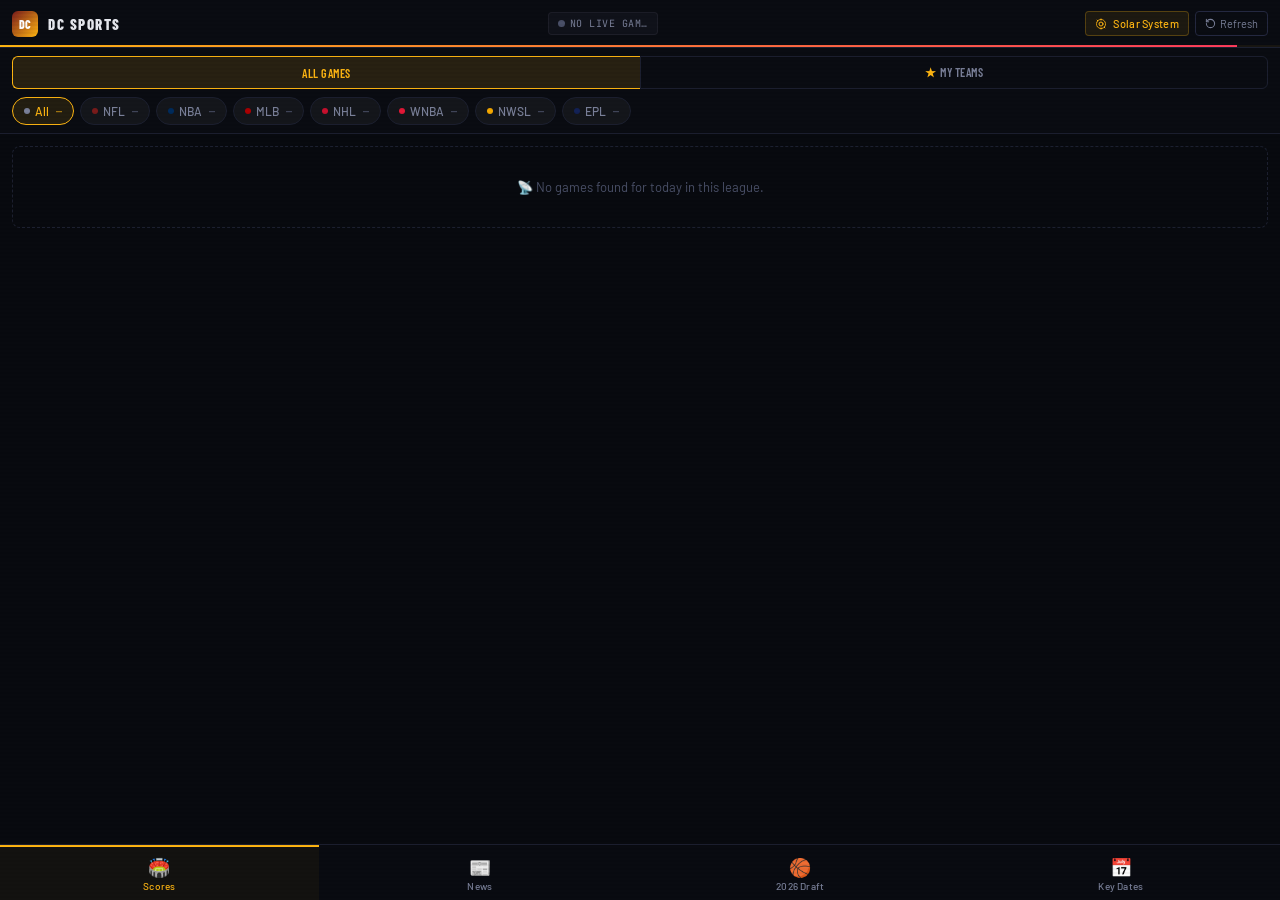
==== commit 69977480: "Add files via upload" ====
--- a/index.html
+++ b/index.html
@@ -1,2951 +1,188 @@
 <!DOCTYPE html>
-<!-- saved from url=(0096)https://claude.ai/design/p/019e18fe-162c-709e-924f-91e99e80c45e?file=uploads%2Findex-mobile.html -->
-<html lang="en" data-darkreader-proxy-injected="true"><head><meta http-equiv="Content-Type" content="text/html; charset=UTF-8">
+<html>
+<head>
+  <meta charset="utf-8">
+  <title>DC Sports — Mobile</title>
+  <style>
+    * { margin: 0; padding: 0; box-sizing: border-box; }
+    body { background: #080A0F; display: flex; align-items: center; justify-content: center; min-height: 100vh; font-family: -apple-system, BlinkMacSystemFont, sans-serif; }
+    #__bundler_loading { position: fixed; bottom: 20px; right: 20px; font: 13px/1.4 -apple-system, BlinkMacSystemFont, sans-serif; color: #666; background: #fff; padding: 8px 14px; border-radius: 8px; box-shadow: 0 1px 4px rgba(0,0,0,0.12); z-index: 10000; }
+    #__bundler_thumbnail { position: fixed; inset: 0; width: 100%; height: 100%; display: flex; align-items: center; justify-content: center; background: #080A0F; z-index: 9999; }
+    #__bundler_thumbnail svg { width: 100%; height: 100%; object-fit: contain; }
+    #__bundler_placeholder { color: #999; font-size: 14px; }
+  </style>
+  <noscript>
+    <style>#__bundler_loading { display: none; }</style>
+    <div style="position:fixed;bottom:12px;left:12px;font:13px/1.4 -apple-system,BlinkMacSystemFont,sans-serif;color:#999;background:rgba(255,255,255,0.9);padding:6px 12px;border-radius:6px;box-shadow:0 1px 4px rgba(0,0,0,0.08);z-index:10000;">
+      This page requires JavaScript to display.
+    </div>
+  </noscript>
+</head>
+<body>
+  <div id="__bundler_thumbnail">
+  <svg viewBox="0 0 1200 800" xmlns="http://www.w3.org/2000/svg">
+    <rect width="1200" height="800" fill="#080A0F"></rect>
+    <rect x="360" y="240" width="480" height="320" rx="32" fill="url(#g1)" stroke="#242840" stroke-width="3"></rect>
+    <text x="600" y="430" text-anchor="middle" font-family="Helvetica, Arial, sans-serif" font-weight="800" font-size="120" fill="#FFFFFF" letter-spacing="6">DC</text>
+    <text x="600" y="510" text-anchor="middle" font-family="Helvetica, Arial, sans-serif" font-weight="700" font-size="28" fill="#FFB612" letter-spacing="8">COMMAND CENTER</text>
+    <circle cx="380" cy="270" r="8" fill="#FF3C5C"></circle>
+    <defs>
+      <linearGradient id="g1" x1="0" y1="0" x2="1" y2="1">
+        <stop offset="0" stop-color="#7A1B1B"></stop>
+        <stop offset="1" stop-color="#FFB612"></stop>
+      </linearGradient>
+    </defs>
+  </svg>
+</div>
+  <div id="__bundler_loading">Unpacking...</div>
+
+  <script>
     
-    <meta name="viewport" content="width=device-width, initial-scale=1.0">
-    <title>Score</title>
-    <link rel="icon" type="image/png" href="https://claude.ai/design/favicon.png">
-    <script type="module" crossorigin="" src="./Score_files/index-B7kESps0.js.download"></script>
-    <link rel="stylesheet" crossorigin="" href="./Score_files/index-CO1gdLWv.css">
-  <style data-styled="active" data-styled-version="6.4.0">.daojNR{font-size:15px;line-height:1;font-style:normal;width:1em;height:1em;display:inline-flex;align-items:center;justify-content:center;flex-shrink:0;}.MDeMo{font-size:14px;line-height:1;font-style:normal;width:1em;height:1em;display:inline-flex;align-items:center;justify-content:center;flex-shrink:0;}.kbLbnm{font-size:12px;line-height:1;font-style:normal;width:1em;height:1em;display:inline-flex;align-items:center;justify-content:center;flex-shrink:0;}.gpcxGZ{font-size:11px;line-height:1;font-style:normal;width:1em;height:1em;display:inline-flex;align-items:center;justify-content:center;flex-shrink:0;}.dNUQnD{font-size:13px;line-height:1;font-style:normal;width:1em;height:1em;display:inline-flex;align-items:center;justify-content:center;flex-shrink:0;}.clsRUC{font-size:13px;line-height:1;font-style:normal;width:1em;height:1em;display:inline-flex;align-items:center;justify-content:center;flex-shrink:0;-webkit-text-stroke:0.04em currentColor;}.ebrsFw{font-size:10px;line-height:1;font-style:normal;width:1em;height:1em;display:inline-flex;align-items:center;justify-content:center;flex-shrink:0;}.iPDDqo{padding:4px 8px;font-size:11px;font-family:inherit;font-weight:500;border-radius:6px;cursor:default;user-select:none;display:inline-flex;align-items:center;justify-content:center;gap:4px;outline:none;border:1px solid transparent;white-space:nowrap;overflow:hidden;text-overflow:ellipsis;min-width:0;flex-shrink:1;background:#191915;color:#FAF9F5;border-color:rgba(0, 0, 0, 0.2);box-shadow:0 1px 3px rgba(15, 12, 8, 0.25),0 2px 6px rgba(15, 12, 8, 0.15),inset 0 1px 0 rgba(255, 255, 255, 0.08);position:relative;}.iPDDqo:disabled{opacity:0.5;cursor:not-allowed;}.ilRVAb{padding:4px 8px;font-size:11px;font-family:inherit;font-weight:500;border-radius:6px;cursor:default;user-select:none;display:inline-flex;align-items:center;justify-content:center;gap:4px;outline:none;border:1px solid transparent;white-space:nowrap;overflow:hidden;text-overflow:ellipsis;min-width:0;flex-shrink:1;background:#FFFFFF;border-color:rgba(15, 12, 8, 0.1);color:rgba(15, 12, 8, 0.92);box-shadow:0 1px 2px rgba(20, 20, 19, 0.04);position:relative;}.ilRVAb:disabled{opacity:0.5;cursor:not-allowed;}.bMerhb{padding:6px 12px;font-size:12px;font-family:inherit;font-weight:500;border-radius:8px;cursor:default;user-select:none;display:inline-flex;align-items:center;justify-content:center;gap:5px;outline:none;border:1px solid transparent;white-space:nowrap;overflow:hidden;text-overflow:ellipsis;min-width:0;flex-shrink:1;background:#D97757;color:#FAF9F5;border-color:rgba(0, 0, 0, 0.15);box-shadow:0 1px 3px rgba(180, 90, 30, 0.35),0 2px 6px rgba(180, 90, 30, 0.2),inset 0 1px 0 rgba(255, 255, 255, 0.15);position:relative;}.bMerhb:disabled{opacity:0.5;cursor:not-allowed;}.LpSNA{padding:4px 8px;font-size:11px;font-family:inherit;font-weight:500;border-radius:6px;cursor:default;user-select:none;display:inline-flex;align-items:center;justify-content:center;gap:4px;outline:none;border:1px solid transparent;white-space:nowrap;overflow:hidden;text-overflow:ellipsis;min-width:0;flex-shrink:1;background:transparent;color:rgba(15, 12, 8, 0.64);position:relative;}.LpSNA:disabled{opacity:0.5;cursor:not-allowed;}.ceIduY{padding:6px 12px;font-size:12px;font-family:inherit;font-weight:500;border-radius:8px;cursor:default;user-select:none;display:inline-flex;align-items:center;justify-content:center;gap:5px;outline:none;border:1px solid transparent;white-space:nowrap;overflow:hidden;text-overflow:ellipsis;min-width:0;flex-shrink:1;background:#C46A4D;color:#FAF9F5;border-color:rgba(0, 0, 0, 0.15);box-shadow:0 1px 3px rgba(180, 90, 30, 0.35),0 2px 6px rgba(180, 90, 30, 0.2),inset 0 1px 0 rgba(255, 255, 255, 0.15);position:relative;}.ceIduY:disabled{opacity:0.5;cursor:not-allowed;}.ujMSx{padding:6px 12px;font-size:12px;font-family:inherit;font-weight:500;border-radius:8px;cursor:default;user-select:none;display:inline-flex;align-items:center;justify-content:center;gap:5px;outline:none;border:1px solid transparent;white-space:nowrap;overflow:hidden;text-overflow:ellipsis;min-width:0;flex-shrink:1;background:#B05E43;color:#FAF9F5;border-color:rgba(0, 0, 0, 0.15);box-shadow:0 1px 3px rgba(180, 90, 30, 0.35),0 2px 6px rgba(180, 90, 30, 0.2),inset 0 1px 0 rgba(255, 255, 255, 0.15);position:relative;}.ujMSx:disabled{opacity:0.5;cursor:not-allowed;}.eGORRY{padding:4px 8px;font-size:11px;font-family:inherit;font-weight:500;border-radius:6px;cursor:default;user-select:none;display:inline-flex;align-items:center;justify-content:center;gap:4px;outline:none;border:1px solid transparent;white-space:nowrap;overflow:hidden;text-overflow:ellipsis;min-width:0;flex-shrink:1;background:rgba(15, 12, 8, 0.04);color:rgba(15, 12, 8, 0.64);position:relative;}.eGORRY:disabled{opacity:0.5;cursor:not-allowed;}.bnxZnQ{padding:4px 8px;font-size:11px;font-family:inherit;font-weight:500;border-radius:6px;cursor:default;user-select:none;display:inline-flex;align-items:center;justify-content:center;gap:4px;outline:none;border:1px solid transparent;white-space:nowrap;overflow:hidden;text-overflow:ellipsis;min-width:0;flex-shrink:1;background:#2B2B26;color:#FAF9F5;border-color:rgba(0, 0, 0, 0.2);box-shadow:0 1px 3px rgba(15, 12, 8, 0.25),0 2px 6px rgba(15, 12, 8, 0.15),inset 0 1px 0 rgba(255, 255, 255, 0.08);position:relative;}.bnxZnQ:disabled{opacity:0.5;cursor:not-allowed;}.hWQkAp{padding:4px 8px;font-size:11px;font-family:inherit;font-weight:500;border-radius:6px;cursor:default;user-select:none;display:inline-flex;align-items:center;justify-content:center;gap:4px;outline:none;border:1px solid transparent;white-space:nowrap;overflow:hidden;text-overflow:ellipsis;min-width:0;flex-shrink:1;background:#0F0C08;color:#FAF9F5;border-color:rgba(0, 0, 0, 0.2);box-shadow:0 1px 3px rgba(15, 12, 8, 0.25),0 2px 6px rgba(15, 12, 8, 0.15),inset 0 1px 0 rgba(255, 255, 255, 0.08);position:relative;}.hWQkAp:disabled{opacity:0.5;cursor:not-allowed;}.cuEEjW{padding:4px 8px;font-size:11px;font-family:inherit;font-weight:500;border-radius:6px;cursor:default;user-select:none;display:inline-flex;align-items:center;justify-content:center;gap:4px;outline:none;border:1px solid transparent;white-space:nowrap;overflow:hidden;text-overflow:ellipsis;min-width:0;flex-shrink:1;background:rgba(15, 12, 8, 0.04);border-color:rgba(15, 12, 8, 0.1);color:rgba(15, 12, 8, 0.92);box-shadow:0 1px 2px rgba(20, 20, 19, 0.04);position:relative;}.cuEEjW:disabled{opacity:0.5;cursor:not-allowed;}.ewSksf{width:26px;height:26px;padding:0;border-radius:6px;cursor:default;user-select:none;display:flex;align-items:center;justify-content:center;outline:none;color:rgba(15, 12, 8, 0.64);background:transparent;border:1px solid transparent;}.ewSksf:disabled{opacity:0.3;cursor:not-allowed;}.kcgBzM{width:28px;height:28px;padding:0;border-radius:6px;cursor:default;user-select:none;display:flex;align-items:center;justify-content:center;outline:none;color:rgba(15, 12, 8, 0.64);background:#FFFFFF;border:1px solid rgba(15, 12, 8, 0.1);box-shadow:0 1px 2px rgba(20, 20, 19, 0.04);}.kcgBzM:disabled{opacity:0.3;cursor:not-allowed;}.bZHEzH{width:26px;height:26px;padding:0;border-radius:6px;cursor:default;user-select:none;display:flex;align-items:center;justify-content:center;outline:none;color:rgba(15, 12, 8, 0.64);background:rgba(15, 12, 8, 0.04);border:1px solid transparent;}.bZHEzH:disabled{opacity:0.3;cursor:not-allowed;}.djthpa{width:28px;height:28px;padding:0;border-radius:6px;cursor:default;user-select:none;display:flex;align-items:center;justify-content:center;outline:none;color:rgba(15, 12, 8, 0.64);background:#D97757;color:#FAF9F5;border:1px solid rgba(0, 0, 0, 0.15);box-shadow:0 1px 3px rgba(180, 90, 30, 0.35),0 2px 6px rgba(180, 90, 30, 0.2),inset 0 1px 0 rgba(255, 255, 255, 0.15);}.djthpa:disabled{opacity:0.3;cursor:not-allowed;}.kHMinP{width:20px;height:20px;padding:0;border-radius:6px;cursor:default;user-select:none;display:flex;align-items:center;justify-content:center;outline:none;color:rgba(15, 12, 8, 0.64);background:transparent;border:1px solid transparent;}.kHMinP:disabled{opacity:0.3;cursor:not-allowed;}.htRihl{width:28px;height:28px;padding:0;border-radius:6px;cursor:default;user-select:none;display:flex;align-items:center;justify-content:center;outline:none;color:rgba(15, 12, 8, 0.64);background:rgba(15, 12, 8, 0.04);border:1px solid rgba(15, 12, 8, 0.1);box-shadow:0 1px 2px rgba(20, 20, 19, 0.04);}.htRihl:disabled{opacity:0.3;cursor:not-allowed;}@keyframes csgVnY{0%{transform:translateX(-100%);}100%{transform:translateX(400%);}}.hfKymp{width:120px;height:3px;background:rgba(20, 20, 20, 0.15);border-radius:2px;overflow:hidden;}.hfKymp::after{content:'';display:block;width:30%;height:100%;background:#222;border-radius:2px;animation:csgVnY 1.2s ease-in-out infinite;}.bCuYvg{position:fixed;inset:0;display:flex;align-items:center;justify-content:center;pointer-events:none;}.IBbJT{position:fixed;top:20px;right:20px;z-index:10000;display:flex;flex-direction:column;gap:8px;pointer-events:none;}.bGPKju{height:100dvh;display:flex;flex-direction:column;}.gLBaqf{flex:1;min-height:0;}.bdqSAA{width:100%;padding:0;font-size:13px;font-family:inherit;background:transparent;border:none;color:rgba(15, 12, 8, 0.92);outline:none;resize:none;line-height:1.5;overflow-y:hidden;}.bdqSAA::placeholder{color:rgba(15, 12, 8, 0.60);}@media (max-width: 700px){.bdqSAA{font-size:16px;}}.hlphph{position:fixed;inset:0;z-index:3499;}.gROcba{position:fixed;left:0px;top:0px;z-index:3500;background:#FFFFFF;border:1px solid rgba(15, 12, 8, 0.1);border-radius:8px;box-shadow:0 10px 15px rgba(20, 20, 19, 0.08);min-width:140px;overflow:hidden;visibility:hidden;}.gjcRAu{position:fixed;left:1676.8571166992188px;top:38.57143020629883px;z-index:3500;background:#FFFFFF;border:1px solid rgba(15, 12, 8, 0.1);border-radius:8px;box-shadow:0 10px 15px rgba(20, 20, 19, 0.08);min-width:140px;overflow:hidden;visibility:visible;}.QLWuy{position:fixed;left:1676.8571166992188px;top:38.57143020629883px;z-index:3500;background:#FFFFFF;border:1px solid rgba(15, 12, 8, 0.1);border-radius:8px;box-shadow:0 10px 15px rgba(20, 20, 19, 0.08);min-width:140px;overflow:hidden;visibility:hidden;}.jiTyLY{display:inline-flex;align-items:center;gap:4px;padding:2px 6px;font-size:10px;font-family:inherit;font-weight:500;background:#F8F7F3;border:1px solid #E0DED6;border-radius:8px;box-shadow:0 1px 2px rgba(0,0,0,0.04);color:rgba(15, 12, 8, 0.64);min-width:0;flex-shrink:1;}.iofWdd{overflow:hidden;text-overflow:ellipsis;white-space:nowrap;}.hlFPex{display:flex;align-items:center;gap:6px;padding:6px 10px;background:#FFFFFF;border-bottom:1px solid rgba(15, 12, 8, 0.08);}.iOFPBA{flex:1;display:flex;overflow:hidden;position:relative;}.fyJnil{flex-shrink:0;position:relative;transition:width 0.28s cubic-bezier(0.4, 0, 0.2, 1);}.kTIVpp{position:absolute;top:0;bottom:0;display:flex;flex-direction:column;background:#F8F7F3;border-right:1px solid #ccc;transition:left 0.28s cubic-bezier(0.4, 0, 0.2, 1),filter 0.2s ease;filter:none;cursor:default;}.jGimap{flex:1;display:flex;flex-direction:column;min-height:0;pointer-events:auto;}.irOwSp{position:absolute;top:0;bottom:0;width:8px;cursor:col-resize;z-index:10;}.buEsqT{flex:1;min-width:0;display:flex;flex-direction:column;}.ecDwvP{width:28px;height:28px;border-radius:7px;display:inline-flex;align-items:center;justify-content:center;align-self:center;flex-shrink:0;color:#D97757;background:#ffffff;box-shadow:0 1px 2px rgba(20, 20, 19, 0.08),0 0 0 1px rgba(15, 12, 8, 0.08);cursor:default;text-decoration:none;transition:box-shadow 0.12s ease,transform 0.12s ease;}.ecDwvP:hover{box-shadow:0 2px 5px rgba(20, 20, 19, 0.12),0 0 0 1px rgba(15, 12, 8, 0.1);transform:translateY(-1px);}.ecDwvP:active{transform:translateY(1px);}.dkSjuj{position:absolute;top:0;bottom:0;left:0;width:18px;pointer-events:none;background:linear-gradient(
-    to right,
-    #eceae4,
-    transparent
-  );opacity:0;transition:opacity 0.15s ease;z-index:5;}.khDPQX{position:absolute;top:0;bottom:0;right:0;width:18px;pointer-events:none;background:linear-gradient(
-    to left,
-    #eceae4,
-    transparent
-  );opacity:0;transition:opacity 0.15s ease;z-index:5;}.bxyjxd{display:flex;align-items:flex-end;gap:0;flex:1;min-width:0;overflow-x:auto;overflow-y:hidden;overscroll-behavior-x:contain;scrollbar-width:none;padding-right:96px;}.bxyjxd::-webkit-scrollbar{display:none;}.ihifVY{box-sizing:border-box;font-size:13px;font-weight:450;font-family:inherit;color:rgba(15, 12, 8, 0.92);letter-spacing:-0.1px;line-height:20px;border-radius:4px;padding:2px 6px;border:1px solid transparent;max-width:320px;cursor:text;overflow:hidden;text-overflow:ellipsis;white-space:nowrap;}.ihifVY:hover{background:rgba(15, 12, 8, 0.04);}.fjAzMM{box-sizing:border-box;font-size:13px;font-weight:450;font-family:inherit;color:rgba(15, 12, 8, 0.92);letter-spacing:-0.1px;line-height:20px;border-radius:4px;padding:2px 6px;border:1px solid transparent;max-width:320px;position:absolute;visibility:hidden;white-space:pre;pointer-events:none;}.ivJRSb{display:flex;align-items:center;align-self:center;gap:6px;margin-left:2px;padding-right:10px;flex:1;min-width:0;}.gNiiHx{margin-right:4px;}.dBcmIM{position:fixed;max-width:160px;padding:7px 10px;background:#FFFFFF;border:1px solid rgba(15, 12, 8, 0.08);border-radius:6px;box-shadow:0 4px 12px rgba(0, 0, 0, 0.14);font-size:11px;line-height:1.4;color:rgba(15, 12, 8, 0.92);word-break:break-all;pointer-events:none;z-index:9999;font-weight:500;}.hCimLK{margin:8px 0;border-radius:8px;overflow:hidden;background:#F8F7F3;border:0.5px solid #E0DED6;box-shadow:0 1px 2px rgba(0,0,0,0.04);}.kZEJXV{margin:8px 0;border-radius:8px;overflow:hidden;background:#2C2C2A;border:none;box-shadow:0 2px 8px rgba(0,0,0,0.18),0 1px 3px rgba(0,0,0,0.12);transition:all 0.15s ease;}.kZEJXV:hover{background:#3A3A38;}.evPNLD{display:flex;align-items:center;min-height:24px;height:24px;padding:0 10px;cursor:pointer;user-select:none;gap:8px;}.dIUvUr{display:flex;align-items:flex-start;min-height:24px;padding:6px 10px;cursor:default;user-select:text;gap:8px;}.cfGrNx{display:flex;align-items:center;min-height:24px;height:24px;padding:0 12px;cursor:pointer;user-select:none;gap:8px;}.knBMoj{display:flex;align-items:center;min-height:24px;height:24px;padding:0 10px;cursor:default;user-select:none;gap:8px;}.iQvNvb{font-size:11px;font-weight:500;color:rgba(15, 12, 8, 0.64);flex:1;overflow:hidden;font-variant-numeric:tabular-nums;text-overflow:ellipsis;white-space:nowrap;}.elwvWx{font-size:11px;font-weight:500;color:rgba(15, 12, 8, 0.64);flex:1;overflow:hidden;font-variant-numeric:tabular-nums;white-space:pre-wrap;word-break:break-word;}.gKmMoT{font-size:11px;font-weight:500;color:#FAF9F5;flex:1;overflow:hidden;font-variant-numeric:tabular-nums;text-overflow:ellipsis;white-space:nowrap;}.jVNYBf{color:rgba(15, 12, 8, 0.60);flex-shrink:0;transition:transform 0.15s ease;transform:rotate(0deg);}.hZkhNS{color:rgba(15, 12, 8, 0.60);flex-shrink:0;transition:transform 0.15s ease;transform:rotate(180deg);}.chynHX{border-top:0.5px solid #E0DED6;padding:8px 10px;background:#F8F7F3;}.YAOkJ{padding:4px;width:280px;font-family:inherit;}.gpBFqZ{padding:8px 12px;}.iZphUl{font-size:12px;font-weight:600;color:rgba(15, 12, 8, 0.92);padding:10px 12px 6px 14px;}.gsfKyC{height:1px;background:rgba(15, 12, 8, 0.08);margin:4px 8px;}.EGazI{font-size:12px;color:rgba(15, 12, 8, 0.60);line-height:1.5;padding:4px 12px 8px;}.ga-dBOh{appearance:none;-webkit-appearance:none;width:100%;padding:6px 24px 6px 10px;font-size:12px;font-family:inherit;font-weight:500;background:#FFFFFF;border:1px solid rgba(15, 12, 8, 0.1);border-radius:6px;color:rgba(15, 12, 8, 0.92);box-shadow:0 1px 2px rgba(20, 20, 19, 0.04);cursor:default;outline:none;transition:all 0.15s ease;background-image:url("data:image/svg+xml,%3Csvg width='10' height='6' viewBox='0 0 10 6' fill='none' xmlns='http://www.w3.org/2000/svg'%3E%3Cpath d='M1 1L5 5L9 1' stroke='%23999' stroke-width='1.5' stroke-linecap='round' stroke-linejoin='round'/%3E%3C/svg%3E");background-repeat:no-repeat;background-position:right 8px center;}.ga-dBOh:hover{background-color:rgba(15, 12, 8, 0.04);}.ga-dBOh:focus-visible{border-color:rgba(15, 12, 8, 0.36);box-shadow:0 0 0 2px #E3DACC;}.ga-dBOh:disabled{opacity:0.6;cursor:not-allowed;}.euGSxx{width:100%;display:flex;align-items:center;gap:8px;padding:8px 12px;border:none;border-radius:4px;background:transparent;color:rgba(15, 12, 8, 0.92);font-size:13px;font-family:inherit;text-align:left;cursor:default;outline:none;transition:background 0.1s ease;}.euGSxx:hover:not(:disabled){background:rgba(15, 12, 8, 0.04);}.euGSxx:focus-visible{box-shadow:0 0 0 2px #E3DACC;}.euGSxx:disabled{color:rgba(15, 12, 8, 0.32);cursor:not-allowed;}.lmcghY{overflow:hidden;white-space:nowrap;text-overflow:ellipsis;min-width:0;}.geHwlX{width:28px;height:28px;border-radius:50%;background:#E3DACC;border:1px solid rgba(15, 12, 8, 0.1);display:flex;align-items:center;justify-content:center;font-size:11.200000000000001px;font-family:inherit;font-weight:600;color:rgba(15, 12, 8, 0.64);flex-shrink:0;}.kTehOW{all:unset;display:inline-flex;cursor:pointer;border-radius:50%;}.kTehOW:focus-visible{box-shadow:0 0 0 2px #E3DACC;}.hvrWT{flex:1;display:flex;flex-direction:column;min-height:0;position:relative;}.jNydPR{flex:1;min-height:0;display:flex;flex-direction:column;}.evdMfM{position:relative;width:180px;height:106.5px;overflow:visible;pointer-events:none;}.kZMKXd{position:absolute;left:0;right:0;bottom:0;cursor:default;pointer-events:auto;}.dSnAZR{position:absolute;left:0;right:0;bottom:0;cursor:pointer;pointer-events:auto;}.cUxbGc{display:flex;flex-direction:column;align-items:center;justify-content:flex-end;height:100%;perspective:1470px;filter:drop-shadow(0 3px 6px rgba(0, 0, 0, 0.12)) drop-shadow(0 1px 2px rgba(0, 0, 0, 0.06));pointer-events:none;}.bsPfZa{position:relative;width:160px;height:96px;transform-origin:bottom center;transform-style:preserve-3d;pointer-events:auto;}.htGBQk{position:absolute;inset:0;background:linear-gradient(160deg, #2a2a2a 0%, #1e1e1e 30%, #191919 60%, #222 100%);border-radius:6px 6px 0 0;border:2px solid #444;border-top-color:#555;border-left-color:#4a4a4a;border-right-color:#3e3e3e;border-bottom-color:#3a3a3a;padding:1px;overflow:hidden;backface-visibility:hidden;}.JOvev{width:100%;height:100%;background:#fff;border-radius:3px;overflow:hidden;position:relative;}.eFQQrW{position:absolute;inset:0;border-radius:3px;pointer-events:none;box-shadow:inset 0 0 3px rgba(0, 0, 0, 0.15),inset 0 0 1px rgba(0, 0, 0, 0.1);background:linear-gradient(
-    135deg,
-    rgba(255, 255, 255, 0.08) 0%,
-    rgba(255, 255, 255, 0.02) 25%,
-    transparent 45%,
-    transparent 65%,
-    rgba(255, 255, 255, 0.04) 85%,
-    rgba(255, 255, 255, 0.06) 100%
-  );}.bDGOBG{position:absolute;inset:0;background:#000;border-radius:3px;pointer-events:none;}.eUIilw{position:absolute;top:0;left:0.5px;width:159px;height:2.5px;background:linear-gradient(to right, #b0afa9, #a8a7a1 30%, #adaca6 70%, #b3b2ac);border-radius:4px 4px 0 0;transform-origin:bottom center;transform:rotateX(90deg) translateY(0px) translateX(0px);backface-visibility:hidden;}.dQLlaI{width:160px;height:2px;background:linear-gradient(to right, #9e9d98, #929189 20%, #a5a49f 50%, #929189 80%, #9e9d98);box-shadow:inset 0 -1px 0 rgba(0, 0, 0, 0.1),inset 0 1px 0 rgba(255, 255, 255, 0.15);border-radius:0 0 1px 1px;}.latbpT{width:170px;height:6px;background:linear-gradient(
-    160deg,
-    #d2d1cc 0%,
-    #c8c7c2 15%,
-    #bdbcb7 40%,
-    #c3c2bd 70%,
-    #d0cfca 100%
-  );border-radius:0 0 4px 4px;border:0.5px solid rgba(0, 0, 0, 0.08);border-top:none;box-shadow:0 1px 4px rgba(0, 0, 0, 0.12),0 2px 1px rgba(0, 0, 0, 0.04),inset 0 1px 0 rgba(255, 255, 255, 0.4),inset 0 -1px 0 rgba(0, 0, 0, 0.03);display:flex;align-items:center;justify-content:center;}.gjWbPR{width:24px;height:2px;background:rgba(0, 0, 0, 0.1);box-shadow:inset 0 0.5px 1px rgba(0, 0, 0, 0.08);border-radius:1px;transform:translateY(-0.5px);}.idrMoZ{position:absolute;inset:0;background:radial-gradient(ellipse 120% 90% at 40% 30%, #1a1a1a 0%, #0d0d0d 50%, #000 100%);visibility:hidden;}.emvqqV{position:absolute;inset:0;background:radial-gradient(ellipse 120% 90% at 40% 30%, #1a1a1a 0%, #0d0d0d 50%, #000 100%);visibility:visible;}.gwpuzt{transform:translate(0px, 0px) scale(0.16666666666666666);transform-origin:0 0;}@keyframes kJZqbZ{from{transform:translateY(100%);opacity:0;}to{transform:translateY(0);opacity:1;}}@keyframes jDkZVU{from{transform:translateY(0);opacity:1;}to{transform:translateY(-100%);opacity:0;}}.bMofcX{display:inline-block;overflow:hidden;height:1.6em;line-height:1.6;position:relative;vertical-align:top;min-width:0;max-width:100%;}.hMPiww{display:block;white-space:nowrap;overflow:hidden;text-overflow:ellipsis;max-width:100%;position:relative;top:0;left:0;right:0;animation:kJZqbZ 280ms ease forwards;}.jUJigl{display:block;white-space:nowrap;overflow:hidden;text-overflow:ellipsis;max-width:100%;position:absolute;top:0;left:0;right:0;animation:jDkZVU 280ms ease forwards;}.dteubG{padding:12px;padding-top:0;contain:layout style;}.gGyMZp{background:#FFFFFF;border:1px solid rgba(15, 12, 8, 0.1);border-radius:12px;padding:12px;box-shadow:0 1px 3px rgba(20, 20, 19, 0.06);position:relative;z-index:10;}.gqTWMB{display:flex;align-items:center;justify-content:space-between;}.iQahrY{display:flex;gap:6px;align-items:center;}.iozRew{margin:12px 20px;}.chYGFB{font-size:12px;color:rgba(15, 12, 8, 0.60);margin-bottom:6px;}.bLgXSI{position:relative;display:flex;align-items:center;gap:12px;padding:10px 12px 10px 10px;background:#F8F7F3;border:0.5px solid #E0DED6;border-radius:8px;box-shadow:0 1px 2px rgba(0, 0, 0, 0.04);}.fCaZRK{position:absolute;top:6px;right:6px;}.dwZJHP{width:128px;flex-shrink:0;}.gnpmUA{margin-bottom:14px;}.xKzRp{user-select:text;overflow-wrap:break-word;word-break:break-word;min-width:0;}.ljGBIO{font-size:13px;line-height:1.6;color:rgba(15, 12, 8, 0.64);overflow-wrap:break-word;word-break:break-word;}.ljGBIO p{margin:0 0 0.75em;}.ljGBIO p:last-child{margin-bottom:0;}.ljGBIO code{background:#F0EEE6;padding:2px 5px;border-radius:4px;font-family:'SF Mono','Monaco','Menlo',monospace;font-size:12px;word-break:break-all;}.ljGBIO pre{background:#F0EEE6;border:1px solid rgba(15, 12, 8, 0.08);border-radius:8px;padding:12px;overflow-x:auto;margin:0.75em 0;}.ljGBIO pre code{background:none;padding:0;word-break:normal;}.ljGBIO strong,.ljGBIO b{font-weight:600;color:rgba(15, 12, 8, 0.92);}.ljGBIO em,.ljGBIO i{font-style:italic;}.ljGBIO h1,.ljGBIO h2,.ljGBIO h3,.ljGBIO h4{color:rgba(15, 12, 8, 0.92);font-weight:600;margin:1em 0 0.5em;}.ljGBIO h1:first-child,.ljGBIO h2:first-child,.ljGBIO h3:first-child,.ljGBIO h4:first-child{margin-top:0;}.ljGBIO h1{font-size:18px;}.ljGBIO h2{font-size:16px;}.ljGBIO h3{font-size:14px;}.ljGBIO h4{font-size:13px;}.ljGBIO ul,.ljGBIO ol{margin:0.5em 0;padding-left:1.5em;}.ljGBIO li{margin:0.25em 0;}.ljGBIO a{color:#D97757;text-decoration:none;}.ljGBIO a:hover{text-decoration:underline;}.ljGBIO blockquote{border-left:3px solid rgba(15, 12, 8, 0.1);margin:0.75em 0;padding-left:12px;color:rgba(15, 12, 8, 0.60);}.FAFZe{margin:6px 0px;}.fNahUy{display:flex;flex-wrap:wrap;align-items:flex-start;gap:6px;margin-top:8px;}.hzNpq{margin:10px 0;padding:10px 12px;border-radius:8px;font-size:11px;font-weight:500;display:flex;align-items:flex-start;gap:8px;line-height:1.45;background:#f8f3e8;color:#8a6d2b;}.jGHbJW{color:inherit;text-decoration:underline;text-underline-offset:2px;font-weight:600;cursor:pointer;}.jGHbJW:hover{opacity:0.8;}.sc-dujFmq+.sc-dujFmq{margin-left:10px;}.jjTjNj{display:flex;flex-direction:column;height:100%;position:relative;}.idkXGQ{flex:1;height:0;display:flex;flex-direction:column;background:linear-gradient(to bottom, #FFFFFF 50%, #F8F7F3 100%);}.cbEJmP{flex:1;position:relative;overflow:hidden;contain:strict;}.cbEJmP::before{content:'';position:absolute;top:0;left:0;right:0;height:20px;background:linear-gradient(to bottom, #FFFFFF 2%, transparent 100%);pointer-events:none;z-index:1;}.fUQTuq{height:100%;padding:14px 14px 38px;overflow:auto;position:relative;}.fUQTuq::-webkit-scrollbar{width:8px;}.fUQTuq::-webkit-scrollbar-track{background:transparent;margin:2px;}.fUQTuq::-webkit-scrollbar-thumb{background:rgba(0, 0, 0, 0.15);border-radius:4px;border:2px solid transparent;background-clip:content-box;}.fUQTuq::-webkit-scrollbar-thumb:hover{background:rgba(0, 0, 0, 0.25);border:2px solid transparent;background-clip:content-box;}.eUdZAV{display:flex;align-items:center;gap:8px;padding:8px 0;color:rgba(15, 12, 8, 0.64);font-size:13px;line-height:1.6;}.eUdZAV::before{content:'';width:18px;height:18px;background:url('/design/assets/spark-B8giJCoV.gif') center/contain no-repeat;}@keyframes spin{to{transform:rotate(360deg);}}.eOtHFd{display:flex;flex-direction:column;flex:1;min-height:0;background:linear-gradient(to bottom, #FFFFFF 50%, #F8F7F3 100%);}.gMgBHz{flex:1;overflow-y:auto;padding:14px;background:transparent;}.glrXyR{padding:32px 16px;text-align:center;color:rgba(15, 12, 8, 0.60);font-size:12px;}.bVzwEx{width:28px;height:28px;padding:0;border-radius:6px;cursor:pointer;display:flex;align-items:center;justify-content:center;background:#FFFFFF;border:1px solid rgba(15, 12, 8, 0.1);color:rgba(15, 12, 8, 0.64);box-shadow:0 1px 2px rgba(20, 20, 19, 0.04);}.bVzwEx:hover{background:rgba(15, 12, 8, 0.04);}.kKEGFp{padding:12px;padding-top:0;background:transparent;}.jZgLqx{background:#FFFFFF;border:1px solid rgba(15, 12, 8, 0.1);border-radius:12px;padding:10px;box-shadow:0 1px 3px rgba(20, 20, 19, 0.06);}.itzYrb{width:100%;border:none;outline:none;resize:none;font-size:13px;font-family:inherit;color:rgba(15, 12, 8, 0.92);background:transparent;margin-bottom:10px;min-height:32px;line-height:1.5;}.itzYrb::placeholder{color:rgba(15, 12, 8, 0.60);}.WVJwA{display:flex;justify-content:space-between;align-items:center;}.iLXxpR{flex:1;}.iXYxMt{display:inline-flex;align-items:center;gap:6px;}.kpdvnl{width:0px;flex-shrink:0;background:#FAF9F5;border-left:none;overflow:hidden;box-shadow:none;transition:width 0.28s cubic-bezier(0.4, 0, 0.2, 1);}.fzeSOu{width:340px;height:100%;display:flex;flex-direction:column;overflow:hidden;}.kRogFg{flex:1;overflow-y:auto;min-height:0;}.edGhrS{display:none;flex-direction:column;flex:1;min-height:0;overflow:hidden;}.dfUQsf{display:flex;flex-direction:column;flex:1;min-height:0;overflow:hidden;}.bBAvrg{flex:1;display:flex;flex-direction:column;min-height:0;min-width:0;}.gOoAcV{flex:1;display:flex;min-height:0;overflow:hidden;}.jqeTrn{flex:1;display:flex;flex-direction:column;min-width:0;min-height:0;}.bfAjKO{display:flex;flex-direction:column;flex:1;min-height:0;}.kpkTCL{padding:0 0 12px;}.dWMgId{padding:28px 20px;text-align:center;font-size:12px;color:#8a8071;line-height:1.5;}.dPDCVK{display:flex;flex-direction:column;background:#FFFFFF;height:100%;}.jnXyaf{flex:1;background:#FFFFFF;position:relative;overflow:hidden;overscroll-behavior:contain;flex-basis:0;}.iNHqhN{width:1px;height:16px;background:rgba(15, 12, 8, 0.1);margin:0 6px;}.gePulf{position:relative;display:flex;flex-direction:column;height:100%;background:transparent;}.iVcDZx{flex:1;display:flex;overflow:hidden;position:relative;}.dFAhqw{flex:1;min-height:0;display:flex;flex-direction:column;}.jAZCFb{flex:1;display:flex;flex-direction:column;overflow:hidden;}.dmkKIj{height:100%;display:flex;flex-direction:column;background:transparent;}</style><link rel="modulepreload" as="script" crossorigin="" href="https://claude.ai/design/assets/ProjectPage-URMsV-z5.js"><link rel="modulepreload" as="script" crossorigin="" href="https://claude.ai/design/assets/templates-BlAHSGdq.js"><link rel="modulepreload" as="script" crossorigin="" href="https://claude.ai/design/assets/index-DNTDET4r.js"><style>:root{--backgroundOpacityMurky: rgba(255, 255, 255, 0.95);--onBackgroundLight: rgba(36, 36, 36, 0.10);--background: #FFF;--onBackground: #242424;--accent: #0F71F0;--default-black: rgba(0, 0, 0, 0.00);--backgroundShadow: rgba(0, 0, 0, 0.14);--onAccent: #FFF;--onAccentDisabled: #B2D4FC;--onBackgroundDisabled: #919191;--onBackgroundSecondary: #5B5B5B;--onBackgroundExtraLight: #F4F4F4;--accentHighContrast: #0E68DD;--backgroundButtonDisabled: rgba(68, 68, 68, 0.10);--onBackgroundExtraLight: #F4F4F4;--scrollTrack: #E8E8E8;--scrollThumb: #A1A1A1;--buttonHover: #E0E0E0;--critical: #D40404;--img-logo: url(https://claude.ai/assets/images/logo.d1d5a0b776e710da9bf9.svg);--img-completed: url(https://claude.ai/assets/images/status_ok.d443655b70d223250fa8.svg);--img-alert: url(https://claude.ai/assets/images/alert.474be14797d7e695bcaf.svg);--img-info: url(https://claude.ai/assets/images/info.56a5f71fdc727a40de66.svg);--img-tooltip: url(https://claude.ai/assets/images/tooltip.50ab4baeb9ac63633068.svg);--no-video-img: url(https://claude.ai/assets/images/no-video-illustration.319bd3f600c239b14382.svg)}html[data-gen-theme=dark]{--backgroundOpacityMurky: rgba(0, 0, 0, 0.70);--onBackgroundLight: rgba(255, 255, 255, 0.15);--background: #272727;--onBackground: #FFF;--accent: #3F8DF3;--default-black: rgba(0, 0, 0, 0.00);--backgroundShadow: rgba(0, 0, 0, 0.14);--onAccent: #FFF;--onAccentDisabled: #99C6FB;--onBackgroundDisabled: #8F8F8F;--onBackgroundSecondary: #C7C7C7;--onBackgroundExtraLight: #323232;--accentHighContrast: #3F8DF3;--backgroundButtonDisabled: rgba(68, 68, 68, 0.10);--buttonHover: rgba(255, 255, 255, 0.1);--critical: #FF4242;--onBackgroundExtraLight: #323232;--scrollTrack: #323232;--scrollThumb: #505050;--img-completed: url(https://claude.ai/assets/images/status_ok.90f98be2a1cdcb583c19.svg);--img-alert: url(https://claude.ai/assets/images/alert.bcb86b4c2f4c2b1da9cd.svg);--img-info: url(https://claude.ai/assets/images/info.56a5f71fdc727a40de66.svg);--img-tooltip: url(https://claude.ai/assets/images/tooltip.e5ee59ba4cf836fe189b.svg);--no-video-img: url(https://claude.ai/assets/images/no-video-illustration.56c2d608d73de31d2e45.svg)}@font-face{font-family:"Inter";src:url(https://claude.ai/assets/fonts/Inter-Regular.woff2) format("woff2");font-weight:400;font-style:normal;font-display:swap}@font-face{font-family:"Inter";src:url(https://claude.ai/assets/fonts/Inter-Medium.woff2) format("woff2");font-weight:500;font-style:normal;font-display:swap}@font-face{font-family:"Inter";src:url(https://claude.ai/assets/fonts/Inter-SemiBold.woff2) format("woff2");font-weight:600;font-style:normal;font-display:swap}@font-face{font-family:"Inter";src:url(https://claude.ai/assets/fonts/Inter-Bold.woff2) format("woff2");font-weight:700;font-style:normal;font-display:swap}@font-face{font-family:"Inter";src:url(https://claude.ai/assets/fonts/Inter-ExtraBold.woff2) format("woff2");font-weight:800;font-style:normal;font-display:swap}.video-downloader-iframe-wrap{position:fixed;top:3px;right:3px;z-index:92147483645;width:312px;height:auto;background:var(--backgroundOpacityMurky, rgba(255, 255, 255, 0.95));transition:opacity .2s;border:none;margin-right:10px;overflow:hidden;border-radius:16px;box-shadow:0 12px 40px rgba(0,0,0,.25),0 4px 12px rgba(0,0,0,.15)}.video-downloader-iframe-wrap.rtl{right:auto;left:3px;margin-right:0;margin-left:10px}.video-downloader-iframe{width:100%;height:auto;border:none;border-radius:16px;display:block;transition:opacity .2s;opacity:1;overflow-y:auto;overflow-x:hidden;box-shadow:none;backdrop-filter:none;background:rgba(0,0,0,0)}
-/*# sourceMappingURL=[data-uri] */</style><meta name="omelette-user-email" content="hannibal.myers@gmail.com"><style></style></head>
-  <body data-smart-converter-loaded="true" data-new-gr-c-s-check-loaded="14.1291.0" data-gr-ext-installed="" data-new-gr-c-s-loaded="14.1291.0">
-    <script>window.__OMELETTE_ME__={"accountUuid":"1d7611d5-8907-42ab-9191-1f8f65ed67ca","organizationUuid":"72f064c9-0a96-4996-a281-37b784c7d3c5","email":"hannibal.myers@gmail.com","displayName":"Hannibal Myers","orgName":"hannibal.myers@gmail.com's Organization","growthbookPayload":"{\"features\":{\"1151655319\":{\"defaultValue\":true},\"1222900192\":{\"defaultValue\":false},\"1561180886\":{\"defaultValue\":false},\"1602784391\":{\"defaultValue\":false},\"1677779734\":{\"defaultValue\":false},\"183041011\":{\"defaultValue\":false},\"1964418062\":{\"defaultValue\":false},\"2245129288\":{\"defaultValue\":\"Claude Code\"},\"2302448402\":{\"defaultValue\":true,\"rules\":[{\"force\":true,\"id\":\"fr_mo99y32k\"}]},\"2334228495\":{\"defaultValue\":\"https://docs.google.com/forms/d/e/1FAIpQLSdgWPS7t2HVJIDDEjJq_xzZstXpM9fCrYi_mfmi9OYHofQe2g/viewform?usp=header\",\"rules\":[{\"force\":\"https://docs.google.com/forms/d/e/1FAIpQLSdgWPS7t2HVJIDDEjJq_xzZstXpM9fCrYi_mfmi9OYHofQe2g/viewform?usp=header\",\"id\":\"fr_mnwalz96\"}]},\"2340390567\":{\"defaultValue\":false},\"2352858198\":{\"defaultValue\":false,\"rules\":[{\"force\":false,\"tracks\":[{\"experiment\":{\"hashAttribute\":\"id\",\"key\":\"omelette_free_ds_creation\",\"variations\":[false,true]},\"result\":{\"featureId\":\"omelette_free_ds_creation\",\"hashAttribute\":\"id\",\"hashUsed\":true,\"hashValue\":\"1d7611d5-8907-42ab-9191-1f8f65ed67ca\",\"inExperiment\":true,\"key\":\"0\",\"value\":false,\"variationId\":0}}]}]},\"2404110325\":{\"defaultValue\":false},\"2420051580\":{\"defaultValue\":false},\"2441947536\":{\"defaultValue\":true},\"245538549\":{\"defaultValue\":true,\"rules\":[{\"force\":true,\"id\":\"fr_mp2qut4f\"}]},\"2639792692\":{\"defaultValue\":true},\"3003949306\":{\"defaultValue\":true},\"3031787898\":{\"defaultValue\":true,\"rules\":[{\"force\":true,\"id\":\"fr_mo99sjpg\"}]},\"306213466\":{\"defaultValue\":false},\"3070976585\":{\"defaultValue\":false},\"3129625600\":{\"defaultValue\":true,\"rules\":[{\"force\":true,\"id\":\"fr_movvp3c4\"}]},\"3259014779\":{\"defaultValue\":\"high\"},\"3290303989\":{\"defaultValue\":\"Claude Design\"},\"3341496598\":{\"defaultValue\":true},\"3423339596\":{\"defaultValue\":false,\"rules\":[{\"force\":false,\"id\":\"fr_3smt4nmngjlnbj\"}]},\"3500364403\":{\"defaultValue\":false},\"3803514950\":{\"defaultValue\":false},\"3855458502\":{\"defaultValue\":false},\"3931689764\":{\"defaultValue\":false},\"3950229376\":{\"defaultValue\":true},\"4158685222\":{\"defaultValue\":false},\"4290498187\":{\"defaultValue\":false},\"4292285061\":{\"defaultValue\":false},\"657312184\":{\"defaultValue\":false},\"664173016\":{\"defaultValue\":true,\"rules\":[{\"force\":true,\"id\":\"fr_1h4b0onmnaw2adf\"}]},\"66949239\":{\"defaultValue\":true,\"rules\":[{\"force\":true,\"id\":\"fr_mo649sv4\"}]},\"693066665\":{\"defaultValue\":false},\"699712690\":{\"defaultValue\":false},\"904857048\":{\"defaultValue\":false}},\"hashing_algorithm\":\"djb2\"}","modelPresets":[{"id":"claude-haiku-4-5-20251001","label":"Haiku 4.5","maxTokens":200000,"description":"Fastest, most efficient"},{"id":"claude-opus-4-7","label":"Opus 4.7","maxTokens":1000000,"supportsAdaptiveThinking":true,"description":"Most capable for ambitious work"},{"id":"claude-sonnet-4-6","label":"Sonnet 4.6","maxTokens":1000000,"supportsAdaptiveThinking":true,"description":"Responsive everyday work"},{"id":"claude-3-opus-20240229","label":"Claude Opus 3","maxTokens":200000,"overflow":true},{"id":"claude-opus-4-6","label":"Opus 4.6","maxTokens":1000000,"supportsAdaptiveThinking":true,"overflow":true},{"id":"claude-sonnet-4-5-20250929","label":"Sonnet 4.5","maxTokens":200000,"overflow":true}],"defaultModelId":"claude-opus-4-7","overrideStickyModel":true,"isPersonalOrg":true}</script><div id="root"><div class="sc-bCwgXz bGPKju"><div class="sc-iwaiTi gLBaqf"><div class="sc-dYTPDK dmkKIj"><div class="sc-jELbbZ jAZCFb"><div class="sc-RyuSm gePulf"><div style="height: 40px; background: rgb(248, 247, 243); display: flex; align-items: flex-end; position: relative; z-index: 1; app-region: drag;"><div style="position: absolute; bottom: 0px; left: 0px; right: 0px; height: 0.5px; background: rgb(219, 217, 212); z-index: 2;"></div><div style="width: 400px; flex-shrink: 0; display: flex; align-items: flex-end; padding-left: 6px; height: 100%; border-right: 1px solid rgb(219, 217, 212); position: relative; z-index: 3; overflow: hidden; transition: width 0.28s cubic-bezier(0.4, 0, 0.2, 1), filter 0.2s; filter: none; cursor: default; app-region: no-drag;"><div style="display: flex; align-items: flex-end; flex: 1 1 0%; min-width: 0px; height: 100%; opacity: 1; pointer-events: auto; transition: opacity 0.2s;"><a href="https://claude.ai/design/" aria-label="Back to projects" title="Back to projects" class="sc-biJpuu sc-ljskDU ecDwvP gNiiHx"><svg width="17" height="17" viewBox="0 0 20 21" fill="none" aria-hidden="true"><path d="M9.99902 0C15.5258 0.000170936 19.999 4.50643 19.999 10.0547C19.999 11.7656 19.5863 12.9976 18.7861 13.8203C17.9924 14.6362 16.9465 14.9138 15.9854 15.0078C15.05 15.0993 14.0097 15.0262 13.2549 15.0186C12.8524 15.0145 12.5177 15.0267 12.2441 15.0703C11.9682 15.1144 11.8143 15.1813 11.7305 15.2432C11.4745 15.4322 11.3353 15.7121 11.2656 16.1602C11.2303 16.3875 11.2168 16.6362 11.209 16.9131C11.2017 17.1715 11.1986 17.4893 11.1807 17.7705C11.1469 18.2975 11.0495 19.0865 10.4199 19.5908C9.7846 20.0996 8.88652 20.1057 7.85449 19.877C7.36399 19.7682 6.88652 19.6232 6.42578 19.4453C2.66989 17.9949 0.000187748 14.3414 0 10.0547C0 4.50643 4.47223 0.000171048 9.99902 0ZM9.99902 1.60547C5.36781 1.60564 1.60547 5.38391 1.60547 10.0547C1.60566 13.6582 3.84823 16.7296 7.00391 17.9482C7.39027 18.0974 7.79085 18.2184 8.20215 18.3096C9.1375 18.5169 9.384 18.3633 9.41602 18.3379C9.4524 18.3087 9.54558 18.1915 9.5791 17.668C9.5947 17.4239 9.59473 17.1786 9.60352 16.8672C9.61179 16.5742 9.62831 16.2435 9.67969 15.9131C9.78359 15.2455 10.0474 14.4906 10.7764 13.9521C11.1479 13.6778 11.5842 13.5493 11.9912 13.4844C12.4007 13.4191 12.8434 13.4088 13.2705 13.4131C14.1753 13.4222 15.0071 13.4905 15.8291 13.4102C16.6257 13.3322 17.2249 13.1235 17.6357 12.7012C18.0401 12.2855 18.3935 11.5261 18.3936 10.0547C18.3936 5.38391 14.6302 1.60564 9.99902 1.60547ZM5.11621 9.86719C5.86386 9.91468 6.45486 10.5348 6.45508 11.2939C6.45506 12.0838 5.81519 12.7245 5.02539 12.7246C4.28481 12.7246 3.67573 12.1617 3.60254 11.4404L3.59473 11.2939L3.60156 11.1533C3.66942 10.4596 4.23282 9.91186 4.93359 9.86719H5.11621ZM14.9814 7.19141C15.729 7.23889 16.3199 7.85919 16.3203 8.61816C16.3203 9.40801 15.6804 10.0487 14.8906 10.0488C14.1501 10.0487 13.5409 9.48586 13.4678 8.76465L13.46 8.61816L13.4668 8.47754C13.5348 7.78403 14.0983 7.23618 14.7988 7.19141H14.9814ZM6.4541 4.93457C7.20161 4.9822 7.79275 5.60231 7.79297 6.36133C7.79288 7.151 7.15291 7.7917 6.36328 7.79199C5.62274 7.79199 5.01369 7.22903 4.94043 6.50781L4.93262 6.36133L4.93945 6.2207C5.00731 5.52698 5.5707 4.97922 6.27148 4.93457H6.4541ZM11.3867 3.59668C12.1343 3.64419 12.7253 4.26436 12.7256 5.02344C12.7256 5.81326 12.0857 6.45393 11.2959 6.4541C10.5553 6.4541 9.94622 5.89123 9.87305 5.16992L9.86523 5.02344L9.87207 4.88281C9.93996 4.18912 10.5033 3.64133 11.2041 3.59668H11.3867Z" fill="currentColor"></path></svg></a><div class="sc-fmdMjF ivJRSb"><span class="sc-eEVmra fjAzMM">Score</span><span title="Score" data-testid="project-title" class="sc-EZrPs ihifVY">Score</span></div><div style="display: flex; align-items: center; align-self: center; gap: 2px; padding-right: 6px;"><div style="display: inline-flex;"><button title="Chat history" data-testid="nav-chat-history" class="sc-hKFxUR ewSksf"><i class="sc-bdnAzI daojNR ai-Clock "></i></button></div><button title="New chat" data-testid="nav-new-chat" class="sc-hKFxUR ewSksf"><i class="sc-bdnAzI daojNR ai-Add "></i></button></div></div></div><div style="flex: 1 1 0%; display: flex; align-items: flex-end; height: 100%; padding-right: 8px; overflow: hidden; position: relative; z-index: 3; app-region: no-drag;"><div style="display: flex; align-items: flex-end; padding-left: 24px; margin-left: -14px; flex-shrink: 0; position: relative; z-index: 6;"><div style="height: 34px; padding: 0px 13px 8px; font-size: 11px; font-family: inherit; font-weight: 550; color: rgba(15, 12, 8, 0.64); background: transparent; border-radius: 15px 15px 0px 0px; cursor: inherit; transition: color 0.12s, background 0.12s; display: flex; align-items: center; letter-spacing: -0.1px; gap: 4px; border-width: 0.5px 0.5px 1px; border-style: solid; border-color: transparent; border-image: initial; white-space: nowrap; position: relative; z-index: 1; margin-bottom: -1px; user-select: none; flex-shrink: 1;"><span style="position: absolute; right: -1px; top: 4px; bottom: 10px; width: 1px; background: rgba(15, 12, 8, 0.08); pointer-events: none;"></span><i class="ai-Folder" style="font-size: 12px; line-height: 1; display: inline-flex; align-items: center; justify-content: center; flex-shrink: 0; opacity: 0.35;"></i><span contenteditable="false" style="overflow: hidden; text-overflow: ellipsis; flex: 1 1 0%; min-width: 0px; user-select: none; cursor: inherit; outline: none;">Design Files</span></div></div><div style="position: relative; flex: 1 1 0%; min-width: 0px; overflow: hidden; padding-left: 14px; margin-left: -14px;"><span class="sc-bQCIwN dkSjuj"></span><span class="sc-bQCIwN khDPQX"></span><div class="sc-fXgCTZ bxyjxd" style="padding-left: 14px; margin-left: -14px; padding-right: 34px; margin-right: -14px; cursor: default;"><div style="height: 34px; padding: 0px 8px 8px 13px; font-size: 11px; font-family: inherit; font-weight: 550; color: rgba(15, 12, 8, 0.64); background: transparent; border-radius: 15px 15px 0px 0px; cursor: inherit; transition: color 0.12s, background 0.12s; display: flex; align-items: center; letter-spacing: -0.1px; gap: 4px; border-width: 0.5px 0.5px 1px; border-style: solid; border-color: transparent; border-image: initial; white-space: nowrap; position: relative; z-index: 1; margin-bottom: -1px; user-select: none; width: 150px; max-width: 150px; min-width: 100px; flex-shrink: 1;"><span contenteditable="false" style="overflow: hidden; text-overflow: ellipsis; flex: 1 1 0%; min-width: 0px; user-select: none; cursor: inherit; outline: none;">index.html</span><div style="width: 0px; height: 16px; border-radius: 50%; display: flex; align-items: center; justify-content: center; flex-shrink: 0; overflow: hidden; background: transparent; transition: background 0.1s; opacity: 0; pointer-events: none;"><div style="width: 12px; height: 12px; position: relative; flex-shrink: 0;"><div style="position: absolute; top: 50%; left: 50%; width: 7.8px; height: 1.5px; background: rgb(168, 165, 160); border-radius: 1.5px; transform: translate(-50%, -50%) rotate(45deg);"></div><div style="position: absolute; top: 50%; left: 50%; width: 7.8px; height: 1.5px; background: rgb(168, 165, 160); border-radius: 1.5px; transform: translate(-50%, -50%) rotate(-45deg);"></div></div></div></div><div style="height: 34px; padding: 0px 5px 8px 13px; font-size: 11px; font-family: inherit; font-weight: 550; color: rgba(15, 12, 8, 0.92); background: linear-gradient(rgb(250, 248, 244) 0%, rgb(255, 255, 255) 60%); border-radius: 15px 15px 0px 0px; cursor: inherit; transition: color 0.12s, background 0.12s; display: flex; align-items: center; letter-spacing: -0.1px; gap: 4px; border-width: 0.5px 0.5px 1px; border-style: solid; border-color: rgb(219, 217, 212) rgb(219, 217, 212) rgb(255, 255, 255); border-image: initial; white-space: nowrap; position: relative; z-index: 4; margin-bottom: -1px; user-select: none; width: 150px; max-width: 150px; min-width: 100px; flex-shrink: 1;"><div style="position: absolute; bottom: 0px; left: -10px; width: 10px; height: 10px; overflow: hidden; pointer-events: none; z-index: 3;"><div style="position: absolute; bottom: 0px; right: 0px; width: 20px; height: 20px; border-radius: 50%; border: 0.5px solid rgb(219, 217, 212); box-shadow: rgb(255, 255, 255) 0px 0px 0px 10px; box-sizing: border-box;"></div></div><div style="position: absolute; bottom: 0px; right: -10px; width: 10px; height: 10px; overflow: hidden; pointer-events: none; z-index: 3;"><div style="position: absolute; bottom: 0px; left: 0px; width: 20px; height: 20px; border-radius: 50%; border: 0.5px solid rgb(219, 217, 212); box-shadow: rgb(255, 255, 255) 0px 0px 0px 10px; box-sizing: border-box;"></div></div><span contenteditable="false" style="overflow: hidden; text-overflow: ellipsis; flex: 1 1 0%; min-width: 0px; user-select: none; cursor: inherit; outline: none;">index-mobile.html</span><div style="width: 16px; height: 16px; border-radius: 50%; display: flex; align-items: center; justify-content: center; flex-shrink: 0; overflow: hidden; background: transparent; transition: background 0.1s; opacity: 1; pointer-events: auto;"><div style="width: 12px; height: 12px; position: relative; flex-shrink: 0;"><div style="position: absolute; top: 50%; left: 50%; width: 7.8px; height: 1.5px; background: rgb(168, 165, 160); border-radius: 1.5px; transform: translate(-50%, -50%) rotate(45deg);"></div><div style="position: absolute; top: 50%; left: 50%; width: 7.8px; height: 1.5px; background: rgb(168, 165, 160); border-radius: 1.5px; transform: translate(-50%, -50%) rotate(-45deg);"></div></div></div></div></div></div><div style="display: flex; align-items: center; align-self: center; gap: 6px; margin-left: 14px;"><span id="toolbar-present-slot" style="display: inline-flex;"><div style="display: inline-flex;"><button title="Present" class="sc-gtstET LpSNA"><span style="display: inline-flex; align-items: center; gap: inherit; opacity: 1;">Present<i class="sc-bdnAzI gpcxGZ ai-CaretDown "></i></span></button></div></span><div><button class="sc-gtstET iPDDqo"><span style="display: inline-flex; align-items: center; gap: inherit; opacity: 1;">Share</span></button></div><button aria-label="Profile and connectors" title="hannibal.myers@gmail.com" class="sc-dYYatx kTehOW"><div class="sc-iiBoUC geHwlX">HM</div></button></div></div></div><div class="sc-ioNvyT iVcDZx"><div style="position: absolute; pointer-events: none;"><div class="sc-hDluVP idrMoZ"><div class="sc-eEnUsk gwpuzt"><iframe src="./Score_files/index-mobile.html" width="924" height="540" allow="camera; microphone; geolocation" sandbox="allow-scripts allow-forms allow-popups allow-same-origin" style="border-width: medium; border-style: none; border-color: currentcolor; border-image: initial; pointer-events: none; display: block; background: transparent; color-scheme: normal;"></iframe></div></div></div><div class="sc-Gveca iOFPBA"><div class="sc-gsWfKh fyJnil" style="width: 400px;"><div class="sc-bXeygU kTIVpp" style="width: 400px; left: 0px;"><div class="sc-eGJZuo jGimap"><div class="sc-gOEbVu dFAhqw"><div class="sc-kRyFSX jjTjNj"><div class="sc-cMVvHY idkXGQ"><div class="sc-kkkwoF cbEJmP"><div data-testid="chat-messages" data-chat-id="dd4ba62a-c4ca-47bd-95d4-7b55a5428be4" class="sc-hacVnG fUQTuq"><div style="position: relative; height: 4295px;"><div data-index="18" style="position: absolute; top: 0px; left: 0px; width: 100%; transform: translateY(2694px);"><div class="sc-hQbmPD gnpmUA"><div class="sc-eYMmcO xKzRp"><span style="font-size: 12px; font-weight: 600; display: block; margin-bottom: 3px;">Claude</span><div class="sc-erycyw FAFZe"><div class="sc-kTCscS hCimLK"><div class="sc-dvUAix evPNLD"><i class="sc-bdnAzI MDeMo ai-Lightning " style="color: rgba(15, 12, 8, 0.64); flex-shrink: 0; margin-top: 0px;"></i><span class="sc-jtiYCM iQvNvb">Searching</span><i class="sc-bdnAzI kbLbnm ai-CaretDown sc-ellcYj jVNYBf"></i></div></div></div><div class="sc-hiNdll ljGBIO"><div><p>I'll add a stats strip showing line score (period-by-period) plus top scorer per team, for both live and final games. Cycle through each sport's data shape (NBA/NFL quarters, MLB innings + RHE, NHL periods, soccer halves).</p>
-</div></div><div class="sc-erycyw FAFZe"><div class="sc-kTCscS hCimLK"><div class="sc-dvUAix evPNLD"><i class="sc-bdnAzI MDeMo ai-Lightning " style="color: rgba(15, 12, 8, 0.64); flex-shrink: 0; margin-top: 0px;"></i><span class="sc-jtiYCM iQvNvb">Editing ×2</span><i class="sc-bdnAzI kbLbnm ai-CaretDown sc-ellcYj jVNYBf"></i></div></div></div><div class="sc-hiNdll ljGBIO"><div><p>The CSS has some leftover broken selectors — let me clean up:Now apply the same edits to desktop <code>index.html</code>:</p>
-</div></div><div class="sc-erycyw FAFZe"><div class="sc-kTCscS hCimLK"><div class="sc-dvUAix evPNLD"><i class="sc-bdnAzI MDeMo ai-Lightning " style="color: rgba(15, 12, 8, 0.64); flex-shrink: 0; margin-top: 0px;"></i><span class="sc-jtiYCM iQvNvb">Editing, Done, Fork verifier agent</span><i class="sc-bdnAzI kbLbnm ai-CaretDown sc-ellcYj jVNYBf"></i></div></div></div><div class="sc-hiNdll ljGBIO"><div><p>Added a stats strip to every live and final game card:</p>
-<ul>
-<li><strong>Line score table</strong> — period-by-period scores (Q1–Q4 for NBA/WNBA/NFL, P1–P3 for NHL, innings 1–9 for MLB, 1H/2H for soccer; OT/SO appended as needed). MLB cards also get <strong>R/H/E</strong> columns.</li>
-<li><strong>Top performers</strong> — leading scorer per team (points/goals/passing yards depending on sport) with name and stat line.</li>
-</ul>
-<p>Hidden for upcoming games. Applied to both desktop and mobile.</p>
-</div></div></div></div></div><div data-index="19" style="position: absolute; top: 0px; left: 0px; width: 100%; transform: translateY(3200px);"><div style="display: inline-flex; align-items: center; justify-content: center; min-height: 24px; text-align: center; width: 100%; align-self: stretch; gap: 6px; padding: 4px 10px; border-radius: 8px; border: 1px solid rgba(15, 12, 8, 0.08); font-size: 11px; font-weight: 500; color: rgba(15, 12, 8, 0.6); margin-top: 2px; margin-bottom: 16px;">Verifier agent check completed</div></div><div data-index="20" style="position: absolute; top: 0px; left: 0px; width: 100%; transform: translateY(3245px);"><div class="sc-hQbmPD gnpmUA"><div class="sc-eYMmcO xKzRp"><span style="font-size: 12px; font-weight: 600; display: block; margin-bottom: 3px;">Claude</span><div class="sc-hiNdll ljGBIO"><div><p>All clear — verifier confirmed line scores and leaders render properly across all live/final cards with no overflow or errors.</p>
-</div></div></div></div></div><div data-index="21" style="position: absolute; top: 0px; left: 0px; width: 100%; transform: translateY(3320px);"><div class="sc-hQbmPD gnpmUA"><div class="sc-eYMmcO xKzRp"><span style="font-size: 12px; font-weight: 600; display: block; margin-bottom: 3px;">You</span><span style="font-size: 13px; color: rgba(15, 12, 8, 0.64); line-height: 1.6; white-space: pre-wrap;">show the scoring, rebound and assist leaders for basketball and for all other sports show multiple stat leaders to make it more detailed.</span></div></div></div><div data-index="22" style="position: absolute; top: 0px; left: 0px; width: 100%; transform: translateY(3434px);"><div class="sc-hQbmPD gnpmUA"><div class="sc-eYMmcO xKzRp"><span style="font-size: 12px; font-weight: 600; display: block; margin-bottom: 3px;">Claude</span><div class="sc-erycyw FAFZe"><div class="sc-kTCscS hCimLK"><div class="sc-dvUAix evPNLD"><i class="sc-bdnAzI MDeMo ai-Lightning " style="color: rgba(15, 12, 8, 0.64); flex-shrink: 0; margin-top: 0px;"></i><span class="sc-jtiYCM iQvNvb">Editing ×2, Done, Fork verifier agent</span><i class="sc-bdnAzI kbLbnm ai-CaretDown sc-ellcYj jVNYBf"></i></div></div></div><div class="sc-hiNdll ljGBIO"><div><p>Expanded leaders to a 3-column table per card:</p>
-<ul>
-<li><strong>NBA / WNBA:</strong> PTS · REB · AST</li>
-<li><strong>NFL:</strong> PASS · RUSH · REC</li>
-<li><strong>MLB:</strong> up to 4 categories (H · HR · RBI · AVG / pitcher stats as available)</li>
-<li><strong>NHL:</strong> P · G · A (or saves for goalies)</li>
-<li><strong>Soccer (EPL/NWSL):</strong> G · A · SV (or rating)</li>
-</ul>
-<p>Each row shows the stat label and both teams' top performer side-by-side with their name + value. Falls back gracefully when ESPN provides fewer categories.</p>
-</div></div></div></div></div><div data-index="23" style="position: absolute; top: 0px; left: 0px; width: 100%; transform: translateY(3742px);"><div style="display: inline-flex; align-items: center; justify-content: center; min-height: 24px; text-align: center; width: 100%; align-self: stretch; gap: 6px; padding: 4px 10px; border-radius: 8px; border: 1px solid rgba(15, 12, 8, 0.08); font-size: 11px; font-weight: 500; color: rgba(15, 12, 8, 0.6); margin-top: 2px; margin-bottom: 16px;">Verifier agent check completed</div></div><div data-index="24" style="position: absolute; top: 0px; left: 0px; width: 100%; transform: translateY(3787px);"><div class="sc-hQbmPD gnpmUA"><div class="sc-eYMmcO xKzRp"><span style="font-size: 12px; font-weight: 600; display: block; margin-bottom: 3px;">Claude</span><div class="sc-hiNdll ljGBIO"><div><p>Verifier confirms — 3-row leaders table renders cleanly across NBA (PTS/REB/AST), MLB (HR/RBI/AVG), and others, no overflow.</p>
-</div></div></div></div></div><div data-index="25" style="position: absolute; top: 0px; left: 0px; width: 100%; transform: translateY(3882px);"><div class="sc-hQbmPD gnpmUA"><div class="sc-eYMmcO xKzRp"><span style="font-size: 12px; font-weight: 600; display: block; margin-bottom: 3px;">You</span><span style="font-size: 13px; color: rgba(15, 12, 8, 0.64); line-height: 1.6; white-space: pre-wrap;">Save as standalone HTML: uploads/index-mobile.html</span><div class="sc-gyTrX fNahUy"><div title="Export the current design as a single self-contained HTML file that works completely offline — no external dependencies.
+document.addEventListener('DOMContentLoaded', async function() {
+  const loading = document.getElementById('__bundler_loading');
+  function setStatus(msg) { if (loading) loading.textContent = msg; }
 
-## How it works
+  // Error sink persists across replaceWith since it's on window, not the DOM.
+  window.addEventListener('error', function(e) {
+    var p = document.body || document.documentElement;
+    var d = document.getElementById('__bundler_err') || p.appendChild(document.createElement('div'));
+    d.id = '__bundler_err';
+    d.style.cssText = 'position:fixed;bottom:12px;left:12px;right:12px;font:12px/1.4 ui-monospace,monospace;background:#2a1215;color:#ff8a80;padding:10px 14px;border-radius:8px;border:1px solid #5c2b2e;z-index:99999;white-space:pre-wrap;max-height:40vh;overflow:auto';
+    d.textContent = (d.textContent ? d.textContent + String.fromCharCode(10) : '') +
+      '[bundle] ' + (e.message || e.type) +
+      (e.filename ? ' (' + e.filename.slice(0, 60) + ':' + e.lineno + ')' : '');
+  }, true);
 
-There is a deterministic bundler (super_inline_html tool) that can inline resources referenced directly in HTML attributes — img src/srcset, source src/srcset, video/audio/track src, video poster, SVG `&lt;image href&gt;`/`&lt;use href&gt;`, link href (stylesheets, favicons), script src, CSS url() and @import, inline style attributes. However, it CANNOT discover resources that are only referenced as strings in JavaScript or JSX code — for example:
-- An image src set in React: `&lt;img src={&quot;./hero.png&quot;} /&gt;`
-- A background URL in a styled-component: `background: url(&#39;./pattern.svg&#39;)`
-- A dynamically imported script
+  try {
+    const manifestEl = document.querySelector('script[type="__bundler/manifest"]');
+    const templateEl = document.querySelector('script[type="__bundler/template"]');
+    if (!manifestEl || !templateEl) {
+      setStatus('Error: missing bundle data');
+      console.error('[bundler] Missing script tags — manifestEl:', !!manifestEl, 'templateEl:', !!templateEl);
+      return;
+    }
 
-Your job is to prepare the HTML file so the bundler c…" class="sc-bTDMpC jiTyLY"><span class="sc-kHWUqP iofWdd">Save as standalone HTML</span></div></div></div></div></div><div data-index="26" style="position: absolute; top: 0px; left: 0px; width: 100%; transform: translateY(3968px);"><div class="sc-gErgnp hzNpq"><i class="sc-bdnAzI MDeMo ai-Warning " style="flex-shrink: 0; margin-top: 1px;"></i><div><div>You've used 81% of your Claude Design weekly limit · It resets Tue, May 19. Claude Design uses its own usage limit for now — this is separate from your regular Claude usage.</div><div style="margin-top: 4px;"><a href="https://claude.ai/settings/billing" target="_blank" rel="noreferrer" class="sc-dujFmq jGHbJW">Upgrade plan</a></div></div></div></div><div data-index="27" style="position: absolute; top: 0px; left: 0px; width: 100%; transform: translateY(4076px);"><div class="sc-hQbmPD gnpmUA"><div class="sc-eYMmcO xKzRp"><span style="font-size: 12px; font-weight: 600; display: block; margin-bottom: 3px;">Claude</span><div class="sc-erycyw FAFZe"><div class="sc-kTCscS hCimLK"><div class="sc-dvUAix evPNLD"><i class="sc-bdnAzI MDeMo ai-Lightning " style="color: rgba(15, 12, 8, 0.64); flex-shrink: 0; margin-top: 0px;"></i><span class="sc-jtiYCM iQvNvb">Searching, Generating HTML</span><i class="sc-bdnAzI kbLbnm ai-CaretDown sc-ellcYj jVNYBf"></i></div></div><div class="sc-kTCscS hCimLK"><div class="sc-dvUAix evPNLD"><i class="sc-bdnAzI MDeMo ai-File " style="color: rgba(15, 12, 8, 0.64); flex-shrink: 0; margin-top: 0px;"></i><span class="sc-jtiYCM iQvNvb">DC Sports Command Center — Mobile.html</span><i class="sc-bdnAzI kbLbnm ai-ArrowOutSquare sc-ellcYj jVNYBf"></i></div></div><div class="sc-kTCscS kZEJXV"><div class="sc-dvUAix cfGrNx"><i class="sc-bdnAzI MDeMo ai-Download " style="color: rgb(250, 249, 245); flex-shrink: 0; margin-top: 0px;"></i><span class="sc-jtiYCM gKmMoT">Download DC Sports Command Center — Mobile (Standalone HTML)</span></div></div></div><div class="sc-hiNdll ljGBIO"><div><p>Bundled to a single offline file. Same caveat as before: live scores, news, and draft data come from the ESPN API at runtime, so those panels need an internet connection to populate — UI, fonts, and structure are fully self-contained.</p>
-</div></div></div></div></div></div></div></div><div class="sc-cnyoCG dteubG"><div class="sc-bA-dzt gGyMZp"><div style="position: relative; margin-bottom: 10px;"><grammarly-extension data-grammarly-shadow-root="true" class="dnXmp" style="position: absolute; top: 0px; left: 0px; pointer-events: none; --rem: 16;"><template shadowrootmode="open"><style>.item_f1g0sugr{user-select:none;white-space:nowrap}.itemHovered_f1hykqr2,.clickableCard_f1hykqr2,.option_f1hykqr2{cursor:pointer}.link_f1iducx2{align-items:flex-start;color:inherit;display:flex;text-decoration:none;white-space:nowrap;width:100%}.baseCard_f10uccei{background:var(--origin-color-background-base-default);border-radius:8px;display:block;outline:none;overflow:hidden}.inlineCard_f1fu1a2o{box-shadow:var(--origin-elevation-base-high)}.inlineRegular_f1ey1vls{max-width:324px;min-width:216px}.inlineFixedWidth_fbh1lt0{width:324px}.inlineFitContent_f1gpg4xj{max-width:none;min-width:216px}.assistantCard_f1sljhf4{box-shadow:var(--origin-elevation-base-low);width:100%}.assistantCard_f1sljhf4 *:first-child{margin:8px}.assistantAllLens_f9as3w{display:flex;flex-direction:column;justify-content:center;min-height:52px}.simpleMessage_f30yacx,.f30yacx,.addedToDictContainer_f30yacx{padding:8px 16px}.frlp1b3{background-image:url("data:image/svg+xml,%3Csvg%20xmlns%3D%22http%3A%2F%2Fwww.w3.org%2F2000%2Fsvg%22%20width%3D%2224%22%20height%3D%2224%22%20fill%3D%22none%22%3E%3Cpath%20stroke%3D%22%236D758D%22%20stroke-width%3D%222%22%20d%3D%22m10%2014.08%202.256-1.58L10%2010.92v3.16z%22%2F%3E%3C%2Fsvg%3E");background-position:center;background-repeat:no-repeat;background-size:16px 16px;height:16px;width:16px}.infoIcon_fdsjfnv{align-items:center;border-radius:4px;cursor:pointer;display:flex;height:24px;justify-content:center;margin-left:14px;width:24px}.infoIcon_fdsjfnv:hover{background-color:var(--origin-color-background-base-subdued)}.freePremiumCardFooter_f1mreoi3 svg{margin:0 6px}.premiumCardYellowFooter_f19lrm2o svg{margin:0 6px 0 3px}.fcmecz0{display:block}.f2i68oe{color:initial;display:block}.f1ixov3b{height:16px;width:16px}.fkqtkwe b{font-style:italic}.fair3oy{display:grid;grid-template-columns:26px auto}.teaserCard_f1harr6z{background:#ffffff;border-radius:0 12px 12px 12px;box-shadow:0px 1px 8px 0.5px rgba(135, 141, 162, 0.50);font-size:calc(0.875px * var(--rem));line-height:1.5;margin-top:3px;max-width:calc(21.5px * var(--rem));padding:4px}.showFullCard_frsuylz{color:#016A5E;display:inline-block;font-family:Inter;font-size:calc(0.875px * var(--rem));font-weight:700;line-height:1.5;white-space:nowrap}.dismissIconRow_fxem7pq{bottom:0;cursor:pointer;display:flex;flex-direction:column;justify-content:end;padding:8px;position:absolute;right:0}.dismissIconBox_f1cg4aji{align-items:center;border:1px solid transparent;border-radius:8px;display:flex;height:calc(2px * var(--rem));justify-content:center;width:calc(2px * var(--rem))}.dismissIconBox_f1cg4aji:hover{background:#EBEBEB;border:1px solid #A8A8A8 !important}.teaserRow_fg4kgns{cursor:pointer;display:flex;gap:8px;padding:4px;padding-right:40px}.teaserBackground_fnmwq6t{background:transparent}.teaserBackground_fnmwq6t:hover{background:#EBEBEB;border-radius:8px}.suggestionText_feioi6d{margin-left:0;margin-right:8px}.teaserContent_f1a11phz{display:inline-block;text-align:left;width:fit-content}.logo_f195cys2{align-items:center;display:flex;height:calc(1.25px * var(--rem));justify-content:center;padding-left:4px}.iconSize_ftxbu1z,.ftxbu1z{height:calc(1.25px * var(--rem));width:calc(1.25px * var(--rem))}.fluencyFooter_f1mbm79c{background:var(--origin-color-background-base-subdued);box-sizing:border-box;height:32px;padding-left:16px}.fluencyFooterInfo_f1tzas7{cursor:pointer;height:32px;width:32px}.replacementCardItemWrapper_f77360x{cursor:pointer;padding:8px 16px}.replacementCardTitle_f1ywinwg{margin-bottom:0.5em;padding:0}.replacementCardTitleHovered_fwye0uk{color:var(--origin-color-text-base-default)}.replacementCardTransformInsertPart_f1geufg7,.replacementCardTransformInsertPartHovered_f1geufg7{color:var(--origin-color-text-addition-default);font-weight:bold}.replacementCardTransformWordPart_fonbgg,.replacementCardTransformWordPartHovered_fonbgg{color:var(--origin-color-text-base-default);font-weight:normal}.replacementCardTransformDeletePart_fgzoytc,.replacementCardTransformDeletePartHovered_fgzoytc{color:var(--origin-color-text-critical-default);font-weight:bold;text-decoration-line:line-through}.replacementCardTransformPartWithSmallerFont_f129mv8f{font-feature-settings:'ss03' on}.replacementCardTransformPunctuation_f1j1b690{padding:0 2px}.hovered_fb939nj{background-color:var(--origin-blue-0)}.isLocked_fg4s91f{background-color:var(--origin-color-background-base-subdued);cursor:default}.firstAcceptFooter_f160kp7y{align-items:center;background:var(--origin-color-background-base-subdued);display:flex;gap:8px;justify-content:center;padding:8px 32px 8px 16px;position:relative}.fp68hm{padding:11px 1rem 4px 1rem}.feuyhaz{background-image:url("data:image/svg+xml,%3Csvg%20xmlns%3D%22http%3A%2F%2Fwww.w3.org%2F2000%2Fsvg%22%20width%3D%2212%22%20height%3D%2212%22%20fill%3D%22none%22%3E%3Cpath%20stroke%3D%22%236D758D%22%20stroke-linecap%3D%22round%22%20stroke-linejoin%3D%22round%22%20d%3D%22M6%203.5v5M8.5%206h-5M11%206A5%205%200%201%201%201%206a5%205%200%200%201%2010%200Z%22%2F%3E%3C%2Fsvg%3E");background-position:center;background-repeat:no-repeat;background-size:16px 16px;height:16px;width:16px}.f4gyq9a{color:var(--origin-color-text-base-default);font-size:17px;font-weight:normal;line-height:22px;padding:8px 16px}.addedToDictTitle_fyn0jqy{align-items:center;display:grid;grid-column-gap:8px;grid-template-columns:18px auto}.addedToDictTitleIcon_f1m2bg6s{display:flex;justify-content:center;width:18px}.addedToDictDescription_f1tpmj7j{align-items:center;display:grid;grid-column-gap:8px;grid-template-areas:'empty-column text-column';grid-template-columns:18px auto}.addedToDictDescriptionText_f10mqdob{grid-area:text-column}@keyframes fliohxo{0%{transform:rotate(0deg)}100%{transform:rotate(-360deg)}}@keyframes f1k1z9bx{from{opacity:1;transform:unset}to{opacity:0;transform:translateY(18px) scale(0.5)}}@keyframes f6dldjw{from{transform:unset}to{transform:translate(-9px, 9px) scale(2)}}.f1qi5uka{position:absolute;right:-5px;top:-5px}.f1pwhnjh{right:-8px;top:-11px}.fw5dc3a{background-image:url("data:image/svg+xml,%3Csvg%20xmlns%3D%22http%3A%2F%2Fwww.w3.org%2F2000%2Fsvg%22%20width%3D%2228%22%20height%3D%2228%22%20fill%3D%22none%22%3E%3Cpath%20fill%3D%22%23027E6F%22%20d%3D%22M0%2014C0%206.267%206.267%200%2014%200c7.734%200%2014%206.267%2014%2014%200%206.766-4.797%2012.41-11.176%2013.716-.911.187-1.856.284-2.82.284H0V14Z%22%2F%3E%3C%2Fsvg%3E");background-repeat:no-repeat;background-size:100%;border-radius:100% 100% 100% 0}.f5ycovt{align-items:center;background-clip:content-box;background-repeat:no-repeat;background-size:100%;border-radius:100%;color:#ffffff;cursor:pointer;display:flex;font-family:Inter, sans-serif;font-feature-settings:"ss01";font-size:14px;font-weight:bold;justify-content:center;line-height:21px;margin:0;position:relative;transform:translate(0, 0) scale(1)}.f3nzbhf{background-image:url("data:image/svg+xml,%3Csvg%20xmlns%3D%22http%3A%2F%2Fwww.w3.org%2F2000%2Fsvg%22%20width%3D%2228%22%20height%3D%2228%22%20fill%3D%22none%22%3E%3Cpath%20d%3D%22M0%2014C0%206.267%206.267%200%2014%200c7.734%200%2014%206.267%2014%2014%200%206.766-4.797%2012.41-11.176%2013.716-.911.187-1.856.284-2.82.284H0V14Z%22%2F%3E%3Cpath%20fill%3D%22%23fff%22%20d%3D%22M23.688%2012.674H17.38l-1.486%202.574h5.202c-.815%204.475-5.793%207.523-10.767%204.945a5.857%205.857%200%200%201-2.503-2.48C4.964%2012.267%208.873%206.786%2014.032%206.786c2.127%200%204.042.931%205.358%202.408l1.333-2.31a9.695%209.695%200%200%200-7.38-2.643c-4.866.335-8.811%204.37-9.048%209.24-.27%205.593%204.2%2010.226%209.733%2010.226%205.534%200%209.748-4.373%209.748-9.747%200-.437-.033-.866-.088-1.285Z%22%2F%3E%3C%2Fsvg%3E")}.femzq2v{background:none;border-radius:32px;opacity:1;overflow:visible;transition:opacity 0.11s, visibility 0.11s;user-select:none;visibility:visible;z-index:auto}.femzq2v:hover{background:#f5f5f5;border-radius:100% 100% 100% 0;transition:100ms background}.femzq2v:focus{outline:none}.femzq2v.disabled .statusShape,.femzq2v.disabledErrors .statusShape{background-image:url("data:image/svg+xml,%3Csvg%20xmlns%3D%22http%3A%2F%2Fwww.w3.org%2F2000%2Fsvg%22%20width%3D%2228%22%20height%3D%2228%22%20fill%3D%22none%22%3E%3Cpath%20fill%3D%22%23878DA2%22%20d%3D%22M0%2014C0%206.267%206.267%200%2014%200c7.734%200%2014%206.267%2014%2014%200%206.766-4.797%2012.41-11.176%2013.716-.911.187-1.856.284-2.82.284H0V14Z%22%2F%3E%3C%2Fsvg%3E")}.femzq2v.disabled .status{background-color:transparent;background-image:url("data:image/svg+xml,%3Csvg%20xmlns%3D%22http%3A%2F%2Fwww.w3.org%2F2000%2Fsvg%22%20width%3D%2228%22%20height%3D%2228%22%20fill%3D%22none%22%3E%3Cpath%20d%3D%22M0%2014C0%206.267%206.267%200%2014%200c7.734%200%2014%206.267%2014%2014%200%206.766-4.797%2012.41-11.176%2013.716-.911.187-1.856.284-2.82.284H0V14Z%22%2F%3E%3Cpath%20fill%3D%22%23fff%22%20d%3D%22M23.688%2012.674H17.38l-1.486%202.574h5.202c-.815%204.475-5.793%207.523-10.767%204.945a5.857%205.857%200%200%201-2.503-2.48C4.964%2012.267%208.873%206.786%2014.032%206.786c2.127%200%204.042.931%205.358%202.408l1.333-2.31a9.695%209.695%200%200%200-7.38-2.643c-4.866.335-8.811%204.37-9.048%209.24-.27%205.593%204.2%2010.226%209.733%2010.226%205.534%200%209.748-4.373%209.748-9.747%200-.437-.033-.866-.088-1.285Z%22%2F%3E%3C%2Fsvg%3E")}.femzq2v.errors .statusShape,.femzq2v.has_errors .statusShape{background-image:url("data:image/svg+xml,%3Csvg%20xmlns%3D%22http%3A%2F%2Fwww.w3.org%2F2000%2Fsvg%22%20width%3D%2228%22%20height%3D%2228%22%20fill%3D%22none%22%3E%3Cpath%20fill%3D%22%23D31332%22%20d%3D%22M0%2014C0%206.267%206.267%200%2014%200c7.734%200%2014%206.267%2014%2014%200%206.766-4.797%2012.41-11.176%2013.716-.911.187-1.856.284-2.82.284H0V14Z%22%2F%3E%3C%2Fsvg%3E")}.femzq2v.errors .status{background-image:url("data:image/svg+xml,%3Csvg%20xmlns%3D%22http%3A%2F%2Fwww.w3.org%2F2000%2Fsvg%22%20width%3D%2228%22%20height%3D%2228%22%20fill%3D%22none%22%3E%3Cpath%20fill%3D%22%23D31332%22%20d%3D%22M0%2014C0%206.267%206.267%200%2014%200c7.734%200%2014%206.267%2014%2014%200%206.766-4.797%2012.41-11.176%2013.716-.911.187-1.856.284-2.82.284H0V14Z%22%2F%3E%3C%2Fsvg%3E");border-radius:100% 100% 100% 0;min-width:10px}.femzq2v.errors_100:not(.checking) .status{font-size:9px}.femzq2v.disabledErrors .status{background-image:url("data:image/svg+xml,%3Csvg%20xmlns%3D%22http%3A%2F%2Fwww.w3.org%2F2000%2Fsvg%22%20width%3D%2228%22%20height%3D%2228%22%20fill%3D%22none%22%3E%3Cpath%20fill%3D%22%23878DA2%22%20d%3D%22M0%2014C0%206.267%206.267%200%2014%200c7.734%200%2014%206.267%2014%2014%200%206.766-4.797%2012.41-11.176%2013.716-.911.187-1.856.284-2.82.284H0V14Z%22%2F%3E%3C%2Fsvg%3E");border-radius:100% 100% 100% 0;min-width:10px}.femzq2v.enableTransition .status{background-position:center center;transition:transform 0.25s ease-in-out, font 0.18s ease-out, background-image 0.25s ease-in-out, opacity 0.18s ease-in}.femzq2v.enableTransition .statusShape{background-position:center center;transition:background-image 0.25s linear}.femzq2v.checking .status{animation:fliohxo 1.2s infinite linear;background-image:url("data:image/svg+xml,%3Csvg%20xmlns%3D%22http%3A%2F%2Fwww.w3.org%2F2000%2Fsvg%22%20width%3D%2228%22%20height%3D%2228%22%20fill%3D%22none%22%3E%3Cg%20clip-path%3D%22url(%23a)%22%3E%3Cpath%20d%3D%22M0%2014C0%206.267%206.242%200%2013.945%200c7.702%200%2013.943%206.267%2013.943%2014%200%206.766-4.777%2012.41-11.131%2013.716-.908.187-1.849.284-2.809.284C6.245%2028%200%2021.703%200%2014Z%22%2F%3E%3Cg%20filter%3D%22url(%23b)%22%3E%3Cpath%20stroke%3D%22%23fff%22%20stroke-linecap%3D%22round%22%20stroke-width%3D%221.392%22%20d%3D%22M24%2014c0%201.978-.55%203.911-1.58%205.556-1.03%201.644-2.493%202.926-4.206%203.683a8.827%208.827%200%200%201-5.415.569C10.98%2023.422%209.31%2022.47%208%2021.07%22%2F%3E%3C%2Fg%3E%3C%2Fg%3E%3Cdefs%3E%3CclipPath%20id%3D%22a%22%3E%3Cpath%20fill%3D%22%23fff%22%20d%3D%22M0%200h28v28H0z%22%2F%3E%3C%2FclipPath%3E%3Cfilter%20id%3D%22b%22%20width%3D%2225.392%22%20height%3D%2219.392%22%20x%3D%223.304%22%20y%3D%2213.304%22%20color-interpolation-filters%3D%22sRGB%22%20filterUnits%3D%22userSpaceOnUse%22%3E%3CfeFlood%20flood-opacity%3D%220%22%20result%3D%22BackgroundImageFix%22%2F%3E%3CfeColorMatrix%20in%3D%22SourceAlpha%22%20result%3D%22hardAlpha%22%20values%3D%220%200%200%200%200%200%200%200%200%200%200%200%200%200%200%200%200%200%20127%200%22%2F%3E%3CfeOffset%20dy%3D%224%22%2F%3E%3CfeGaussianBlur%20stdDeviation%3D%222%22%2F%3E%3CfeComposite%20in2%3D%22hardAlpha%22%20operator%3D%22out%22%2F%3E%3CfeColorMatrix%20values%3D%220%200%200%200%200%200%200%200%200%200%200%200%200%200%200%200%200%200%200.25%200%22%2F%3E%3CfeBlend%20in2%3D%22BackgroundImageFix%22%20result%3D%22effect1_dropShadow%22%2F%3E%3CfeBlend%20in%3D%22SourceGraphic%22%20in2%3D%22effect1_dropShadow%22%20result%3D%22shape%22%2F%3E%3C%2Ffilter%3E%3C%2Fdefs%3E%3C%2Fsvg%3E");background-size:100%;font-size:0}.femzq2v.has_errors.checking .status{background-image:url("data:image/svg+xml,%3Csvg%20xmlns%3D%22http%3A%2F%2Fwww.w3.org%2F2000%2Fsvg%22%20width%3D%2228%22%20height%3D%2228%22%20fill%3D%22none%22%3E%3Cg%20clip-path%3D%22url(%23a)%22%3E%3Cpath%20d%3D%22M0%2014C0%206.267%206.242%200%2013.945%200c7.702%200%2013.943%206.267%2013.943%2014%200%206.766-4.777%2012.41-11.131%2013.716-.908.187-1.849.284-2.809.284C6.245%2028%200%2021.703%200%2014Z%22%2F%3E%3Cg%20filter%3D%22url(%23b)%22%3E%3Cpath%20stroke%3D%22%23fff%22%20stroke-linecap%3D%22round%22%20stroke-width%3D%221.392%22%20d%3D%22M24%2014c0%201.978-.55%203.911-1.58%205.556-1.03%201.644-2.493%202.926-4.206%203.683a8.827%208.827%200%200%201-5.415.569C10.98%2023.422%209.31%2022.47%208%2021.07%22%2F%3E%3C%2Fg%3E%3C%2Fg%3E%3Cdefs%3E%3CclipPath%20id%3D%22a%22%3E%3Cpath%20fill%3D%22%23fff%22%20d%3D%22M0%200h28v28H0z%22%2F%3E%3C%2FclipPath%3E%3Cfilter%20id%3D%22b%22%20width%3D%2225.392%22%20height%3D%2219.392%22%20x%3D%223.304%22%20y%3D%2213.304%22%20color-interpolation-filters%3D%22sRGB%22%20filterUnits%3D%22userSpaceOnUse%22%3E%3CfeFlood%20flood-opacity%3D%220%22%20result%3D%22BackgroundImageFix%22%2F%3E%3CfeColorMatrix%20in%3D%22SourceAlpha%22%20result%3D%22hardAlpha%22%20values%3D%220%200%200%200%200%200%200%200%200%200%200%200%200%200%200%200%200%200%20127%200%22%2F%3E%3CfeOffset%20dy%3D%224%22%2F%3E%3CfeGaussianBlur%20stdDeviation%3D%222%22%2F%3E%3CfeComposite%20in2%3D%22hardAlpha%22%20operator%3D%22out%22%2F%3E%3CfeColorMatrix%20values%3D%220%200%200%200%200%200%200%200%200%200%200%200%200%200%200%200%200%200%200.25%200%22%2F%3E%3CfeBlend%20in2%3D%22BackgroundImageFix%22%20result%3D%22effect1_dropShadow%22%2F%3E%3CfeBlend%20in%3D%22SourceGraphic%22%20in2%3D%22effect1_dropShadow%22%20result%3D%22shape%22%2F%3E%3C%2Ffilter%3E%3C%2Fdefs%3E%3C%2Fsvg%3E");background-size:100%}.femzq2v.offline{cursor:default}.femzq2v.offline:hover{animation:none;background:none}.femzq2v.offline .status{background:none;background-color:#707070;background-position:center center;border-radius:0;color:transparent;mask-image:url("data:image/svg+xml,%3Csvg%20xmlns%3D%22http%3A%2F%2Fwww.w3.org%2F2000%2Fsvg%22%20width%3D%2213%22%20height%3D%2214%22%3E%3Cpath%20fill%3D%22none%22%20stroke%3D%22%23D8D8D8%22%20stroke-linecap%3D%22round%22%20stroke-width%3D%221.2%22%20d%3D%22m4%208%205%205m1.676-7.482A6.474%206.474%200%200%200%206.5%204c-1.58%200-3.027.563-4.154%201.5m10.018-2.474A9.46%209.46%200%200%200%206.5%201%209.46%209.46%200%200%200%20.645%203.02M9%208l-5%205%22%2F%3E%3C%2Fsvg%3E");mask-position:center center;mask-repeat:no-repeat}.femzq2v.offline .statusShape{background-image:none}.femzq2v.minimized{transition:padding 0.25s ease-in-out, margin 0.25 ease-in-out}.femzq2v.minimized:hover{background:unset}.femzq2v.has_badge .animateOut .statusWrapper{animation:f1k1z9bx 200ms ease-in;opacity:0;transform:translateY(18px) scale(0.5)}.femzq2v.has_badge .animateOut .badgeWrapper{animation:f6dldjw 200ms ease-out;transform:translate(-9px, 9px) scale(2)}.femzq2v.has_badge .animateIn .statusWrapper{animation:f1k1z9bx 200ms ease-out reverse;opacity:1;transform:unset}.femzq2v.has_badge .animateIn .badgeWrapper{animation:f6dldjw 200ms ease-in reverse;transform:unset}@media (prefers-reduced-motion){.femzq2v.checking .status{animation:none}}.f7fiivf{align-items:center;display:flex;height:100%;justify-content:center;position:relative;width:100%}@keyframes foxqkx{0%{background-position:0 0}100%{background-position:0 -1980px}}.fvyf04u{animation:foxqkx 1s steps(90) 0s forwards;background-image:url(chrome-extension://kbfnbcaeplbcioakkpcpgfkobkghlhen/img/gbtn_to_checking.png);background-position:0 0;background-size:100%;transition:none}.f171jc6m{animation:foxqkx 1s steps(90) 0s forwards;background-image:url(chrome-extension://kbfnbcaeplbcioakkpcpgfkobkghlhen/img/checking_to_gbtn.png);background-position:0 0;background-size:100%;transition:none}.f1xxyqr8{animation:foxqkx 1s steps(90) 0s forwards;background-image:url(chrome-extension://kbfnbcaeplbcioakkpcpgfkobkghlhen/img/checking_to_err.png);background-position:0 0;background-size:100%;transition:none}.fmumyqc{animation:foxqkx 1s steps(90) 0s forwards;background-image:url(chrome-extension://kbfnbcaeplbcioakkpcpgfkobkghlhen/img/err_to_checking.png);background-position:0 0;background-size:100%;transition:none}.fy71m10{animation:foxqkx 1s steps(90) 0s forwards;background-image:url(chrome-extension://kbfnbcaeplbcioakkpcpgfkobkghlhen/img/checking_1.png);background-position:0 0;background-size:100%;transition:none}.f10udsqv{animation:foxqkx 1s steps(90) 0s forwards;background-image:url(chrome-extension://kbfnbcaeplbcioakkpcpgfkobkghlhen/img/checking_2.png);background-position:0 0;background-size:100%;transition:none}.fp7unnq{animation:foxqkx 1s steps(90) 0s forwards;background-image:url(chrome-extension://kbfnbcaeplbcioakkpcpgfkobkghlhen/img/checking_3.png);background-position:0 0;background-size:100%;transition:none}.fpr71aq{align-items:center;background:linear-gradient(307.49deg, #3659b5 16.75%, #7e3dad 84.79%);border:1px solid #ffffff;border-radius:16px;color:#ffffff;display:flex;font-size:9px;height:12px;justify-content:center}.fgi4xn5{background-color:transparent;background-image:url("data:image/svg+xml,%3Csvg%20xmlns%3D%22http%3A%2F%2Fwww.w3.org%2F2000%2Fsvg%22%20width%3D%2212.5%22%20height%3D%2212.5%22%20fill%3D%22none%22%3E%3Cpath%20fill%3D%22%23D31332%22%20fill-rule%3D%22evenodd%22%20d%3D%22M6.25%2012.5a6.25%206.25%200%201%200%200-12.5%206.25%206.25%200%200%200%200%2012.5z%22%20clip-rule%3D%22evenodd%22%2F%3E%3Cpath%20fill%3D%22%23fff%22%20d%3D%22M6.99%203.125H5.51l.132%204.774h1.219zm-.738%206.905a.81.81%200%200%200%20.799-.8.809.809%200%200%200-.8-.792.796.796%200%201%200%200%201.592z%22%2F%3E%3C%2Fsvg%3E");background-repeat:no-repeat;background-size:12px 12px;border:none;height:12px;width:12px}.fbh8ptg{position:absolute;right:0;top:0;transform:translate(20%, -25%)}.fjstxoc{font-size:9px;font-weight:bold;line-height:12px;min-width:6px;padding:0 3px}.f1n7oroy{width:12px}.f6g2yfg{background-color:transparent;background-image:url("data:image/svg+xml,%3Csvg%20xmlns%3D%22http%3A%2F%2Fwww.w3.org%2F2000%2Fsvg%22%20width%3D%2216%22%20height%3D%2215%22%20fill%3D%22none%22%20viewBox%3D%220%200%2021%2020%22%3E%3Cpath%20fill%3D%22%23FFDC85%22%20stroke%3D%22%231C1C1C%22%20stroke-width%3D%22.879%22%20d%3D%22M10.69%201.613a2.033%202.033%200%200%200-3.562%200L.836%2012.8c-.777%201.38.183%203.14%201.781%203.14h12.584c1.599%200%202.558-1.76%201.781-3.14L10.69%201.613Z%22%2F%3E%3Cmask%20id%3D%22a%22%20fill%3D%22%23fff%22%3E%3Cpath%20fill-rule%3D%22evenodd%22%20d%3D%22M9.568%205.343c0-.336-.295-.608-.659-.608-.364%200-.659.272-.659.608V9.4c0%20.336.295.609.66.609.363%200%20.658-.273.658-.609V5.343Zm-.659%207.96a.879.879%200%201%200%200-1.757.879.879%200%200%200%200%201.757Z%22%20clip-rule%3D%22evenodd%22%2F%3E%3C%2Fmask%3E%3Cpath%20fill%3D%22%231C1C1C%22%20fill-rule%3D%22evenodd%22%20d%3D%22M9.568%205.343c0-.336-.295-.608-.659-.608-.364%200-.659.272-.659.608V9.4c0%20.336.295.609.66.609.363%200%20.658-.273.658-.609V5.343Zm-.659%207.96a.879.879%200%201%200%200-1.757.879.879%200%200%200%200%201.757Z%22%20clip-rule%3D%22evenodd%22%2F%3E%3Cpath%20fill%3D%22%23FFDC85%22%20d%3D%22M8.91%204.735v-.088.088Zm.658.608h.088-.088Zm-1.318%200h-.088.088Zm0%204.056h.088-.088Zm1.318%200H9.48h.088ZM8.91%204.823c.322%200%20.571.24.571.52h.176c0-.39-.341-.696-.747-.696v.176Zm-.571.52c0-.28.249-.52.571-.52v-.176c-.406%200-.747.305-.747.696h.176Zm0%204.056V5.343h-.176V9.4h.176Zm.571.52c-.322%200-.571-.239-.571-.52h-.176c0%20.391.341.697.747.697V9.92Zm.571-.52c0%20.281-.249.52-.57.52v.176c.405%200%20.746-.305.746-.696H9.48Zm0-4.056V9.4h.176V5.343H9.48Zm.22%207.081a.79.79%200%200%201-.79.791v.176a.967.967%200%200%200%20.966-.967H9.7Zm-.79-.79a.79.79%200%200%201%20.79.79h.176a.967.967%200%200%200-.967-.966v.175Zm-.792.79a.79.79%200%200%201%20.791-.79v-.176a.967.967%200%200%200-.967.966h.176Zm.791.791a.79.79%200%200%201-.79-.79h-.177c0%20.533.433.966.967.966v-.176Z%22%20mask%3D%22url(%23a)%22%2F%3E%3C%2Fsvg%3E");background-repeat:no-repeat;background-size:12px 12px;border:none;height:12px;width:12px}.f1en8akb{background-color:transparent;background-image:url("data:image/svg+xml,%3Csvg%20xmlns%3D%22http%3A%2F%2Fwww.w3.org%2F2000%2Fsvg%22%20width%3D%2220%22%20height%3D%2220%22%20fill%3D%22none%22%3E%3Cpath%20fill%3D%22%23CD0800%22%20stroke%3D%22%231C1C1C%22%20stroke-width%3D%22.5%22%20d%3D%22M8.055%201.799a2.75%202.75%200%200%201%203.89%200L18.2%208.056a2.75%202.75%200%200%201%200%203.89l-6.257%206.256a2.75%202.75%200%200%201-3.889%200l-6.257-6.257a2.75%202.75%200%200%201%200-3.889zm3.32%203.702a1.375%201.375%200%201%200-2.75%200v5.25a1.375%201.375%200%201%200%202.75%200zM10%2015.5a1.375%201.375%200%201%200%200-2.75%201.375%201.375%200%200%200%200%202.75Z%22%2F%3E%3C%2Fsvg%3E");background-repeat:no-repeat;background-size:16px 16px;border:none;height:16px;width:16px}.fubxg7{background:#ffdc85;color:#7a3500}.fa1p52y{align-items:center;border:1px solid #ffffff;border-radius:16px;display:flex;height:8px;justify-content:center;width:8px}.fe7ze1b{background-image:url("data:image/svg+xml,%3Csvg%20xmlns%3D%22http%3A%2F%2Fwww.w3.org%2F2000%2Fsvg%22%20width%3D%2212.5%22%20height%3D%2212.5%22%20fill%3D%22none%22%3E%3Cpath%20fill%3D%22%23D31332%22%20fill-rule%3D%22evenodd%22%20d%3D%22M6.25%2012.5a6.25%206.25%200%201%200%200-12.5%206.25%206.25%200%200%200%200%2012.5z%22%20clip-rule%3D%22evenodd%22%2F%3E%3Cpath%20fill%3D%22%23fff%22%20d%3D%22M6.99%203.125H5.51l.132%204.774h1.219zm-.738%206.905a.81.81%200%200%200%20.799-.8.809.809%200%200%200-.8-.792.796.796%200%201%200%200%201.592z%22%2F%3E%3C%2Fsvg%3E");background-repeat:no-repeat;background-size:12px 12px;height:12px;width:12px}@keyframes fc322xx{from{transform:translate(9px, -9px) scale(0.5)}to{transform:unset}}.f43xjj4{border-radius:28px;padding:2px}.f43xjj4:hover{background:#f5f5f5;cursor:pointer}.fb33178{border-radius:28px 28px 28px 0}.f14p9poq{background:transparent;border:none;box-sizing:content-box;display:block}.fvddbjp{align-items:center;color:#ffffff;display:flex;flex-direction:row}.f1lklome{align-items:center;border-radius:22px;display:flex;font-family:Inter, sans-serif;font-feature-settings:"ss01";font-size:14px;font-weight:bold;height:22px;justify-content:center;line-height:21px;width:22px}.fkqoxip{background:linear-gradient(307.49deg, #3659b5 16.75%, #7e3dad 84.79%);color:#ffffff}.fshj41z{background:#eb0a00;border-radius:100% 100% 100% 0;color:#ffffff}.fostb5i > div{font-size:9px}.f1rgmzfm{animation:fc322xx 200ms ease-out}.f1ohlzt7{animation:fc322xx 200ms ease-in reverse}.frtv0lf{animation:none}.f1ccj2v1{align-items:center;background:none;border:none;border-radius:22px;box-sizing:content-box;display:flex;height:22px;justify-content:center;padding:2px;width:22px}.f1ccj2v1:hover,.f1ccj2v1:focus{background:#f5f5f5;cursor:pointer}.f1mkp953{height:26px;width:26px}.f1vxi9zk{align-items:center;border-radius:12px;display:flex;height:22px;justify-content:center;padding:2px;width:22px}.f1vxi9zk:hover{background:#f5f5f5;cursor:pointer}.favv2k3{border-radius:15px;height:26px;width:26px}.f1hdxzdj{align-items:center;background:none;border:none;border-radius:22px;box-sizing:content-box;display:flex;height:22px;justify-content:center;padding:0;width:22px}.f1hdxzdj:hover,.f1hdxzdj:focus{background:#ffffff;border-radius:22px;cursor:pointer}.fw5ah2a{margin:-1px -1px 0 0;padding:1px 1px 0 0;transform:translate(0, 1px);user-select:none;z-index:2147483646}.f4x9ge6{margin-bottom:-9px;margin-right:-13px;padding-bottom:9px;padding-right:13px}.f862p9z{align-items:center;background-color:#ffffff;border-radius:32px;box-shadow:0px 0px 0px 0.5px #878DA2, 0px 0px 2px 0.5px rgba(135, 141, 162, 0.5), 0px 1px 8px 0.5px rgba(135, 141, 162, 0.1), 0px 2px 12px 0.5px rgba(135, 141, 162, 0.1), 0px 4px 20px 0.5px rgba(135, 141, 162, 0.25);display:flex;flex-direction:row;font-family:Inter, sans-serif;font-size:12px;height:28px;line-height:18px;padding:2px;white-space:nowrap}@keyframes f1viyxtx{0%{opacity:0}100%{opacity:1}}.f1uq7vox{animation:f1viyxtx 200ms ease-out}.f1kqc6uw{animation:f1viyxtx 200ms ease-in reverse}.f1xc83d{padding:0px 16px}.f1jfvnea{padding:8px 26px}.fwylqwe{padding:8px 0}.f1iciita{background-color:var(--origin-color-background-brand-subdued);border-radius:4px;color:var(--origin-color-text-brand-default);cursor:pointer;display:inline-block;font-size:14px;font-weight:bold;line-height:21px;margin-bottom:8px;margin-right:8px;padding:4px 8px}.f1iciita:hover{background-color:var(--origin-color-text-brand-default);color:var(--origin-white-0)}@keyframes f1r2wd2g{to{opacity:0;transform:scale(1)}}@keyframes f6ovs17{to{opacity:0;transform:scale(2)}}.rippleContainer_f1o3m0cx{border-radius:inherit;bottom:0;left:0;pointer-events:none;position:absolute;right:0;top:0}.ripple_fixlcap{animation:f6ovs17 .4s;background-color:#0E101A;border-radius:100%;opacity:0.15;position:absolute;transform:scale(0)}.rippleFromCenter_f1kkcgtp{animation:f6ovs17 .4s;animation-name:f1r2wd2g;background-color:#0E101A;border-radius:100%;opacity:0.15;position:absolute;transform:scale(0)}.f1rx9jzm{color:rgb(14, 16, 26);font-size:calc(1.75px * var(--rem));font-weight:700;letter-spacing:-0.07px;line-height:calc(2px * var(--rem));margin:0}.f1riuydc{color:rgb(14, 16, 26);font-size:calc(1.5px * var(--rem));font-weight:700;letter-spacing:-0.048000000715255745px;line-height:calc(2px * var(--rem));margin:0;text-transform:capitalize}.fq061rn{color:rgb(14, 16, 26);font-size:calc(1.25px * var(--rem));font-weight:700;letter-spacing:calc(0px * var(--rem));line-height:calc(1.5px * var(--rem));margin:0}.f2zuuae{color:#6D758D;font-size:calc(0.6875px * var(--rem));font-weight:700;letter-spacing:calc(0.04625px * var(--rem));line-height:calc(1.5px * var(--rem));margin:0;text-transform:uppercase}.fqlvlsm{color:rgb(74, 110, 224);font-size:calc(0.875px * var(--rem));font-weight:700;letter-spacing:calc(0px * var(--rem));line-height:calc(2px * var(--rem));margin:0}.fjlhwhm{color:rgb(14, 16, 26);font-size:calc(1px * var(--rem));font-weight:700;letter-spacing:calc(0px * var(--rem));line-height:calc(1.5px * var(--rem));margin:0}.fqelrj5{color:rgb(14, 16, 26);font-size:calc(1.0625px * var(--rem));font-weight:400;letter-spacing:calc(0px * var(--rem));line-height:calc(2px * var(--rem))}.fal6plv{color:rgb(14, 16, 26);font-size:calc(0.875px * var(--rem));font-weight:400;letter-spacing:calc(0px * var(--rem));line-height:calc(1.5px * var(--rem))}.f1vn8v6g{color:rgb(14, 16, 26);font-size:calc(0.75px * var(--rem));font-weight:400;letter-spacing:calc(0px * var(--rem));line-height:calc(1.125px * var(--rem))}.f10buadf{color:rgba(14, 16, 26, 1);font-size:calc(0.75px * var(--rem));font-weight:300;letter-spacing:calc(0px * var(--rem));line-height:calc(1.125px * var(--rem))}.fhsusol{color:rgba(0, 0, 0, 1);font-size:calc(1.125px * var(--rem));font-weight:700;letter-spacing:calc(0px * var(--rem));line-height:calc(1.25px * var(--rem))}.f1jyrf4x{color:#333954;font-size:calc(0.6875px * var(--rem));font-weight:400;letter-spacing:.1px;line-height:calc(1px * var(--rem))}.fz57mn6{color:#0E101A;font-size:calc(0.75px * var(--rem));font-weight:700;letter-spacing:.8px;line-height:calc(2px * var(--rem));text-transform:uppercase}.f143m70d{color:#0E101A;font-size:calc(0.9375px * var(--rem));letter-spacing:0;line-height:calc(1.5px * var(--rem))}.fxx9r1i{color:#6D758D;font-size:calc(0.5625px * var(--rem));font-weight:400;letter-spacing:calc(0.04625px * var(--rem));line-height:calc(1px * var(--rem));margin:0;text-transform:uppercase}.f2phmyy{-moz-appearance:none;-moz-osx-font-smoothing:inherit;-webkit-appearance:none;-webkit-font-smoothing:inherit;appearance:none;border:none;cursor:pointer;font-family:inherit;margin:0;overflow:visible;padding:0;width:auto}.f2phmyy::-moz-focus-inner{border:0;padding:0}.f1q9bz5w{background-color:transparent;border:0;cursor:default;display:inline-block;outline:none;overflow:hidden;padding:0;position:relative;user-select:none;vertical-align:middle;white-space:nowrap}.f1q9bz5w:not([data-disabled='true'])[data-hovered='true']{cursor:pointer}.f1q9bz5w[data-disabled='true']{cursor:not-allowed;opacity:0.4}.f1q9bz5w[data-disabled='true'] > i[data-disabled="true"]{fill:inherit;stroke:inherit}.f1q9bz5w[hidden]{display:none}.f1q9bz5w:focus{box-shadow:0 0 0 2px var(--color-text-base-inverse), 0 0 0 4px var(--color-background-brand-default);z-index:1}.f1q9bz5w:focus:not(:focus-visible){box-shadow:none}.f1q9bz5w:focus-visible{box-shadow:0 0 0 2px var(--color-text-base-inverse), 0 0 0 4px var(--color-background-brand-default);z-index:1}.f13s55f1{background-color:transparent;border:0;border-radius:calc(0.25px * var(--rem));color:var(--color-background-brand-default);cursor:default;display:inline-block;line-height:calc(2px * var(--rem));outline:none;overflow:hidden;padding:0 calc(0.5px * var(--rem));position:relative;transition:background-color .2s;user-select:none;vertical-align:middle;white-space:nowrap}.f13s55f1:not([data-disabled='true'])[data-hovered='true']{background-color:#F5F5F5;cursor:pointer}.f13s55f1[data-disabled='true']{cursor:not-allowed;opacity:0.4}.f13s55f1[data-disabled='true'] > i[data-disabled="true"]{fill:inherit;stroke:inherit}.f13s55f1:not([data-disabled='true']):active{transform:scale(1);transition:none}.f13s55f1[hidden]{display:none}.f13s55f1:focus{box-shadow:0 0 0 2px var(--color-text-base-inverse), 0 0 0 4px var(--color-background-brand-default);z-index:1}.f13s55f1:focus:not(:focus-visible){box-shadow:none}.f13s55f1:focus-visible{box-shadow:0 0 0 2px var(--color-text-base-inverse), 0 0 0 4px var(--color-background-brand-default);z-index:1}.f10wkw6u,.iconSimple_f10wkw6u{display:inline-flex}.fncudi{align-items:center;background-color:var(--color-background-brand-default);border:0;border-radius:calc(0.25px * var(--rem));color:var(--color-text-base-inverse);cursor:default;display:inline-flex;justify-content:center;line-height:calc(2px * var(--rem));min-height:calc(2px * var(--rem));min-width:calc(2px * var(--rem));outline:none;overflow:hidden;padding:0;position:relative;transition-duration:.2s;user-select:none;vertical-align:middle;white-space:nowrap}.fncudi:not([data-disabled='true'])[data-hovered='true']{background-color:#016A5E;cursor:pointer}.fncudi[data-disabled='true']{cursor:not-allowed;opacity:0.4}.fncudi[data-disabled='true'] > i[data-disabled="true"]{fill:inherit;stroke:inherit}.fncudi[data-active='true']{background-color:#014C43}.fncudi[hidden]{display:none}.fncudi:focus{box-shadow:0 0 0 2px var(--color-text-base-inverse), 0 0 0 4px var(--color-background-brand-default);z-index:1}.fncudi:focus:not(:focus-visible){box-shadow:none}.fncudi:focus-visible{box-shadow:0 0 0 2px var(--color-text-base-inverse), 0 0 0 4px var(--color-background-brand-default);z-index:1}.fncudi[data-textpos='left']{padding:0 0 0 calc(0.5px * var(--rem))}.fncudi[data-textpos='right']{padding:0 calc(0.5px * var(--rem)) 0 0}.fncudi[data-textpos='everywhere']{padding:0 calc(0.5px * var(--rem)) 0 calc(0.5px * var(--rem))}.fncudi > svg:last-of-type{margin-inline-end:calc(0.25px * var(--rem))}.fncudi > svg:first-of-type{margin-inline-start:calc(0.25px * var(--rem))}.fncudi > i{min-height:auto;min-width:calc(2px * var(--rem));stroke:var(--color-text-base-inverse) !important}.fy085fa{align-items:center;background-color:transparent;border:1px solid var(--color-background-brand-default);border-radius:calc(0.25px * var(--rem));box-sizing:border-box;color:var(--color-background-brand-default);cursor:default;display:inline-flex;font-weight:400;justify-content:center;line-height:calc(2px * var(--rem));min-height:calc(2px * var(--rem));min-width:calc(2px * var(--rem));outline:none;overflow:hidden;padding:0;position:relative;transition-duration:.2s;user-select:none;vertical-align:middle;white-space:nowrap}.fy085fa:not([data-disabled='true'])[data-hovered='true']{background-color:#EAFAF9;color:#014C43;cursor:pointer}.fy085fa[data-disabled='true']{cursor:not-allowed;opacity:0.4}.fy085fa[data-disabled='true'] > i[data-disabled="true"]{fill:inherit;stroke:inherit}.fy085fa[data-active='true']{background-color:#B1F0E8;color:#016A5E}.fy085fa[hidden]{display:none}.fy085fa:focus{box-shadow:0 0 0 2px var(--color-text-base-inverse), 0 0 0 4px var(--color-background-brand-default);z-index:1}.fy085fa:focus:not(:focus-visible){box-shadow:none}.fy085fa:focus-visible{box-shadow:0 0 0 2px var(--color-text-base-inverse), 0 0 0 4px var(--color-background-brand-default);z-index:1}.fy085fa[data-textpos='left']{padding:0 0 0 calc(0.5px * var(--rem))}.fy085fa[data-textpos='right']{padding:0 calc(0.5px * var(--rem)) 0 0}.fy085fa[data-textpos='everywhere']{padding:0 calc(0.5px * var(--rem)) 0 calc(0.5px * var(--rem))}.fy085fa > svg:last-of-type{margin-inline-end:calc(0.25px * var(--rem))}.fy085fa > svg:first-of-type{margin-inline-start:calc(0.25px * var(--rem))}.fy085fa > i{min-height:auto;min-width:calc(2px * var(--rem));stroke:var(--color-background-brand-default) !important}.f113r6od{background-color:#EBEBEB;border:0;border-radius:calc(0.25px * var(--rem));color:var(--color-background-brand-default);cursor:default;display:inline-block;font-size:calc(0.875px * var(--rem));letter-spacing:0;line-height:calc(2px * var(--rem));outline:none;overflow:hidden;padding:0 calc(0.5px * var(--rem));position:relative;text-transform:capitalize;transition-duration:.2s;user-select:none;vertical-align:middle;white-space:nowrap}.f113r6od:not([data-disabled='true'])[data-hovered='true']{background-color:#D9D9D9;cursor:pointer}.f113r6od[data-disabled='true']{cursor:not-allowed;opacity:0.4}.f113r6od[data-disabled='true'] > i[data-disabled="true"]{fill:inherit;stroke:inherit}.f113r6od[data-active='true']{background-color:var(--color-background-brand-default);color:var(--color-text-base-inverse)}.f113r6od[data-active='true']:hover{background-color:#016A5E;color:var(--color-text-base-inverse)}.f113r6od[hidden]{display:none}.f113r6od:focus{box-shadow:0 0 0 2px var(--color-text-base-inverse), 0 0 0 4px var(--color-background-brand-default);z-index:1}.f113r6od:focus:not(:focus-visible){box-shadow:none}.f113r6od:focus-visible{box-shadow:0 0 0 2px var(--color-text-base-inverse), 0 0 0 4px var(--color-background-brand-default);z-index:1}.f10wkw6u .f113r6od{border-radius:0;margin-right:2px;padding:0 calc(0.5px * var(--rem))}.f10wkw6u .f113r6od:first-of-type{border-radius:calc(0.25px * var(--rem)) 0 0 calc(0.25px * var(--rem))}.f10wkw6u .f113r6od:last-of-type{border-radius:0 calc(0.25px * var(--rem)) calc(0.25px * var(--rem)) 0;border-right:none;margin-right:0}.f10wkw6u .f113r6od:not([data-active='true']){background-color:#EBEBEB}.f126zf8u{align-items:center;background-color:transparent;border:0;border-radius:calc(0.25px * var(--rem));color:#027E6F;cursor:default;display:inline-flex;flex-wrap:wrap;justify-content:center;line-height:calc(2px * var(--rem));min-height:calc(2px * var(--rem));min-width:calc(2px * var(--rem));outline:none;overflow:hidden;padding:0;position:relative;transition-duration:.2s;transition-property:border, background, color;user-select:none;vertical-align:middle;white-space:nowrap}.f126zf8u:not([data-disabled='true'])[data-hovered='true']{background:#016A5E;color:#FFFFFF;cursor:pointer}.f126zf8u[data-disabled='true']{cursor:not-allowed;opacity:0.4}.f126zf8u[data-disabled='true'] > i[data-disabled="true"]{fill:inherit;stroke:inherit}.f126zf8u[data-active='true']{background:#014C43;color:#FFFFFF}.f126zf8u[hidden]{display:none}.f126zf8u:focus{box-shadow:0 0 0 2px var(--color-text-base-inverse), 0 0 0 4px var(--color-background-brand-default);z-index:1}.f126zf8u:focus:not(:focus-visible){box-shadow:none}.f126zf8u:focus-visible{box-shadow:0 0 0 2px var(--color-text-base-inverse), 0 0 0 4px var(--color-background-brand-default);z-index:1}.f126zf8u[data-textpos='left']{padding:0 0 0 calc(0.5px * var(--rem))}.f126zf8u[data-textpos='right']{padding:0 calc(0.5px * var(--rem)) 0 0}.f126zf8u[data-textpos='everywhere']{padding:0 calc(0.5px * var(--rem)) 0 calc(0.5px * var(--rem))}.f126zf8u > svg:last-of-type{margin-inline-end:calc(0.25px * var(--rem))}.f126zf8u > svg:first-of-type{margin-inline-start:calc(0.25px * var(--rem))}.f126zf8u > i{min-height:auto;min-width:calc(2px * var(--rem));stroke:#707070 !important}.f126zf8u > i[data-hovered="true"],.f126zf8u > i[data-active="true"]{stroke:#FFFFFF !important}.f126zf8u[data-textpos] i[data-role='icon']{margin:calc(-0.1px * var(--rem)) calc(0.25px * var(--rem)) 0 0}.f1lo3unn{align-items:center;background-color:transparent;border:0;border-radius:calc(0.25px * var(--rem));color:var(--color-background-neutral-default);cursor:default;display:inline-flex;flex-wrap:wrap;justify-content:center;line-height:calc(2px * var(--rem));min-height:calc(2px * var(--rem));min-width:calc(2px * var(--rem));outline:none;overflow:hidden;padding:0;position:relative;transition-duration:.2s;transition-property:border, background, color;user-select:none;vertical-align:middle;white-space:nowrap}.f1lo3unn:not([data-disabled='true'])[data-hovered='true']{background:#EBEBEB;color:#545454;cursor:pointer}.f1lo3unn[data-disabled='true']{cursor:not-allowed;opacity:0.4}.f1lo3unn[data-disabled='true'] > i[data-disabled="true"]{fill:inherit;stroke:inherit}.f1lo3unn[hidden]{display:none}.f1lo3unn:focus{box-shadow:0 0 0 2px var(--color-text-base-inverse), 0 0 0 4px var(--color-background-brand-default);z-index:1}.f1lo3unn:focus:not(:focus-visible){box-shadow:none}.f1lo3unn:focus-visible{box-shadow:0 0 0 2px var(--color-text-base-inverse), 0 0 0 4px var(--color-background-brand-default);z-index:1}.f1lo3unn[data-textpos='left']{padding:0 0 0 calc(0.5px * var(--rem))}.f1lo3unn[data-textpos='right']{padding:0 calc(0.5px * var(--rem)) 0 0}.f1lo3unn[data-textpos='everywhere']{padding:0 calc(0.5px * var(--rem)) 0 calc(0.5px * var(--rem))}.f1lo3unn > svg:last-of-type{margin-inline-end:calc(0.25px * var(--rem))}.f1lo3unn > svg:first-of-type{margin-inline-start:calc(0.25px * var(--rem))}.f1lo3unn > i{min-height:auto;min-width:calc(2px * var(--rem));stroke:#707070 !important}.f1aunnt9{align-items:center;background-color:transparent;border:0;color:#2E2E2E;cursor:default;display:inline-flex;font-size:calc(0.875px * var(--rem));font-weight:normal;line-height:calc(2px * var(--rem));min-height:calc(2px * var(--rem));outline:none;overflow:hidden;padding:0;position:relative;text-align:left;transition-duration:.2s;user-select:none;vertical-align:middle;white-space:nowrap}.f1aunnt9:not([data-disabled='true'])[data-hovered='true']{background-color:#EBEBEB;color:var(--color-background-brand-default);cursor:pointer}.f1aunnt9[data-disabled='true']{cursor:not-allowed;opacity:0.4}.f1aunnt9[data-disabled='true'] > i[data-disabled="true"]{fill:inherit;stroke:inherit}.f1aunnt9[hidden]{display:none}.f1aunnt9:focus{box-shadow:0 0 0 2px var(--color-text-base-inverse), 0 0 0 4px var(--color-background-brand-default);z-index:1}.f1aunnt9:focus:not(:focus-visible){box-shadow:none}.f1aunnt9:focus-visible{box-shadow:0 0 0 2px var(--color-text-base-inverse), 0 0 0 4px var(--color-background-brand-default);z-index:1}.f1aunnt9[data-textpos='left']{padding:0 calc(0.5px * var(--rem)) 0 calc(1px * var(--rem))}.f1aunnt9[data-textpos='right']{padding:0 calc(1px * var(--rem)) 0 calc(0.5px * var(--rem))}.f1aunnt9[data-textpos='everywhere']{padding:0 calc(1px * var(--rem)) 0 calc(1px * var(--rem))}.f1aunnt9 > svg:last-of-type{margin-inline-end:calc(0.25px * var(--rem))}.f1aunnt9 > svg:first-of-type{margin-inline-start:calc(0.25px * var(--rem))}.f1aunnt9 > i{min-height:auto;min-width:calc(2px * var(--rem));stroke:var(--color-background-neutral-default) !important}.f1aunnt9 > i[data-hovered="true"]{stroke:var(--color-background-brand-default) !important}.f1aunnt9[data-textpos] i[data-role='icon']{margin:calc(-0.1px * var(--rem)) calc(0.25px * var(--rem)) 0 0}.f1mf646u{align-items:center;background-color:transparent;border:0;border-radius:calc(0.25px * var(--rem));color:#545454;cursor:default;display:flex;font-weight:normal;line-height:calc(1.2px * var(--rem));margin:0 calc(0.5px * var(--rem)) calc(0.5px * var(--rem));min-height:calc(2px * var(--rem));outline:none;overflow:hidden;padding:0 calc(0.3px * var(--rem)) 0 calc(0.5px * var(--rem));position:relative;text-align:left;transition:background .2s;user-select:none;vertical-align:middle;white-space:normal}.f1mf646u:not([data-disabled='true'])[data-hovered='true']{cursor:pointer}.f1mf646u[data-disabled='true']{cursor:not-allowed;opacity:0.4}.f1mf646u[data-disabled='true'] > i[data-disabled="true"]{fill:inherit;stroke:inherit}.f1mf646u[data-active='true']{background:#D9D9D9}.f1mf646u[hidden]{display:none}.f1mf646u:focus{box-shadow:0 0 0 2px var(--color-text-base-inverse), 0 0 0 4px var(--color-background-brand-default);z-index:1}.f1mf646u:focus:not(:focus-visible){box-shadow:none}.f1mf646u:focus-visible{box-shadow:0 0 0 2px var(--color-text-base-inverse), 0 0 0 4px var(--color-background-brand-default);z-index:1}.f1mf646u[data-hovered='true']{background:#EBEBEB}.f2antnr{text-decoration:none}.fvalg5h{display:inline-flex;justify-content:space-around}.fvalg5h > *:not(:first-child){margin-left:calc(0.5px * var(--rem))}.fgh3b8f{display:inline-flex;flex-direction:column}.fgh3b8f > *{border-radius:0}.f1ozhb91{white-space:pre-line}.fdhi6od{align-items:center;display:inline-flex;font-style:normal;justify-content:center;position:relative}.fk87jrb,.svg_fk87jrb{height:100%;width:100%}.f1bjag1g{align-items:center;display:inline-flex;justify-content:center;transform:scale(calc(var(--rem)/16))}.fdas8ov{line-height:calc(1.3125px * var(--rem));text-align:left;white-space:initial}.f1otink2{align-items:start;display:flex;gap:calc(0.5px * var(--rem));justify-content:space-between;width:100%}.fwnivb0{align-items:center;background-color:#545454;border-radius:calc(62.4375px * var(--rem));color:#FFFFFF;display:inline-flex;flex-shrink:0;font-size:calc(0.6875px * var(--rem));line-height:calc(1px * var(--rem));padding:calc(0.125px * var(--rem)) calc(0.5px * var(--rem));white-space:nowrap}.f9psoeh{background-color:#545454;border-radius:calc(0.25px * var(--rem));color:#FFFFFF;font-size:calc(0.75px * var(--rem));line-height:calc(1px * var(--rem));padding:calc(0.25px * var(--rem)) calc(0.5px * var(--rem));pointer-events:none;position:fixed;transform:translate(calc(-100% - 12px), -50%);white-space:nowrap;z-index:2147483647}.f6kresy{border-bottom:6px solid transparent;border-left:6px solid #545454;border-top:6px solid transparent;height:0;position:absolute;right:0;top:50%;transform:translate(100%, -50%);width:0}.f110ax8z{border:0;clip:rect(0,0,0,0);height:1px;margin:-1px;overflow:hidden;padding:0;position:absolute;width:1px}.f3t8a6r.closeBtn.closeBtn.closeBtn.closeBtn.closeBtn.closeBtn.closeBtn .closeIcon{height:calc(1.5px * var(--rem));min-height:calc(1.5px * var(--rem));min-width:calc(1.5px * var(--rem));stroke:var(--color-text-base-inverse) !important;width:calc(1.5px * var(--rem))}@keyframes flqpsa8{from{opacity:0;transform:translateY(calc(0.25px * var(--rem)))}to{opacity:1;transform:translateY(0)}}.fzl1stk{align-items:center;animation:flqpsa8 0.1s ease-in;background:#1C1C1C;border-radius:calc(0.375px * var(--rem));color:var(--color-text-base-inverse);display:flex;flex-direction:row;font-size:calc(0.75px * var(--rem));gap:calc(0.75px * var(--rem));line-height:calc(1.125px * var(--rem));padding:calc(0.75px * var(--rem)) calc(0.75px * var(--rem))}.fjhgn6m{height:calc(1.5px * var(--rem));min-height:calc(1.5px * var(--rem));min-width:calc(1.5px * var(--rem));width:calc(1.5px * var(--rem))}.f17ne09w{fill:#FFC444}.f7ulw7r{display:flex;flex-direction:column;gap:calc(0.5px * var(--rem));transition:top 0.1s ease-in}.visible_f1wemlvb,.f1wemlvb{opacity:1}.hidden_fnu5k6u,.fnu5k6u{opacity:0}.visibleTransition_f16uvik7{opacity:1;transition:opacity 150ms linear}.hiddenTransition_f1xbiiuu{opacity:0;transition:opacity 150ms linear}.f8jl2g4{inset:0;position:fixed}.fcwhe1y{align-items:flex-start;background:#2E2E2E;border:1px solid var(--color-border-base-default);border-radius:calc(0.5px * var(--rem));color:var(--color-text-base-inverse);display:flex;flex-direction:column;font-size:calc(0.875px * var(--rem));gap:calc(0.125px * var(--rem));line-height:calc(1.375px * var(--rem));max-width:calc(15px * var(--rem));min-width:calc(9.375px * var(--rem));padding:calc(1px * var(--rem))}.fcwhe1y[data-popper-reference-hidden='true']{visibility:hidden}.fbx6ply{color:var(--color-text-base-inverse);font-weight:700}.f14d0omz{color:var(--color-border-base-subdued)}.fg8dwls{align-items:center;display:flex;flex-direction:row;gap:calc(0.5px * var(--rem));justify-content:space-between;margin-top:calc(0.875px * var(--rem));width:100%}.fdn8iz0{fill:#2E2E2E;height:calc(0.75px * var(--rem));position:absolute;stroke:var(--color-border-base-default);stroke-width:1px;width:calc(0.75px * var(--rem))}.fdn8iz0[data-placement="top"]{top:100%;transform:translateX(-50%)}.fdn8iz0[data-placement="bottom"]{bottom:100%;transform:translateX(-50%) rotate(180deg)}.fdn8iz0[data-placement="left"]{left:100%;transform:translateY(-50%) rotate(-90deg)}.fdn8iz0[data-placement="right"]{right:100%;transform:translateY(-50%) rotate(90deg)}.f1ltdqut{align-items:flex-start;display:flex;gap:calc(0.25px * var(--rem));justify-content:space-between;padding:0;position:relative}.fdp64tg{flex-grow:1;padding-top:calc(0.3125px * var(--rem))}.fzccr7h{flex-grow:1;padding-bottom:calc(0.3125px * var(--rem));padding-top:calc(0.3125px * var(--rem))}.f6rgoju{border:none;width:100%}.fdur29i.goBtn.goBtn.goBtn.goBtn.goBtn.goBtn.goBtn{bottom:calc(0.5px * var(--rem));position:absolute;right:calc(0.75px * var(--rem))}.fdur29i.goBtn.goBtn.goBtn.goBtn.goBtn.goBtn.goBtn[data-disabled='true']{opacity:1}.fdur29i.goBtn.goBtn.goBtn.goBtn.goBtn.goBtn.goBtn[data-disabled='true'] svg{fill:#BCBCBC}.f77npgh.stopBtn.stopBtn.stopBtn.stopBtn.stopBtn.stopBtn.stopBtn{bottom:calc(0.5px * var(--rem));position:absolute;right:calc(0.75px * var(--rem))}.f8cklo4{overflow-y:auto;position:relative}.f1f0r3c0{display:flex;flex-direction:column;padding:calc(2.25px * var(--rem)) 0 calc(1px * var(--rem)) 0}.f2hbz7l{color:var(--color-text-base-default);font-size:calc(0.875px * var(--rem));font-weight:700;line-height:calc(1.3125px * var(--rem));margin:0;padding:calc(0.5px * var(--rem)) calc(1px * var(--rem))}.frr97e0{padding:calc(0.5625px * var(--rem)) calc(0.75px * var(--rem))}.f1hmmit.brick.brick.brick.brick.brick.brick.brick{padding:0 calc(0.5px * var(--rem)) 0 calc(0.25px * var(--rem))}.fve4vxu{align-items:center;display:flex;gap:calc(0.5px * var(--rem))}.fvx23en.brick.brick.brick.brick.brick.brick.brick{color:#545454;font-size:calc(0.75px * var(--rem));line-height:calc(1.125px * var(--rem));min-height:calc(1.75px * var(--rem))}.f1mb7a56.brick.brick.brick.brick.brick.brick.brick{color:var(--color-text-base-default);font-size:calc(0.875px * var(--rem));line-height:calc(1.375px * var(--rem));min-height:calc(2px * var(--rem))}.fwat1g6.brick.brick.brick.brick.brick.brick.brick{box-shadow:inset 0 0 0 calc(0.125px * var(--rem)) #027E6F}.fgnk6v0.brick.brick.brick.brick.brick.brick.brick{box-shadow:none;color:#545454}.fgnk6v0.brick.brick.brick.brick.brick.brick.brick:not([data-disabled='true'])[data-hovered='true'], .fgnk6v0.brick.brick.brick.brick.brick.brick.brick:not([data-disabled='true'])[data-active='true']{background-color:#EBEBEB;box-shadow:inset 0 0 0 1px #A8A8A8;color:#545454}.fs4dt9v{line-height:calc(1.125px * var(--rem));margin:calc(0.25px * var(--rem)) 0 calc(0.25px * var(--rem)) 0;text-align:left;white-space:initial}.f1k19ury{align-items:flex-start;background:transparent;display:flex;flex-direction:column}.frwirf8{padding:calc(0.5625px * var(--rem)) calc(0.75px * var(--rem)) 0 calc(0.75px * var(--rem))}.fs2ec5o{margin-top:calc(0.4375px * var(--rem))}.fysznov[data-role="scroll"]{border-bottom:0.5px solid var(--color-border-base-subdued)}.f19vtemv{margin:calc(0.5px * var(--rem)) calc(1px * var(--rem)) calc(1px * var(--rem)) calc(1px * var(--rem));position:relative}.fobxwgo{background:var(--color-background-base-default);border:1px solid var(--color-elevation-outline-default-1);border-radius:calc(0.375px * var(--rem));box-shadow:0px 1px 4px 0.5px var(--color-border-base-default-f3)}.fobxwgo[data-expanded='true']{border:1px solid var(--color-elevation-outline-default-1);bottom:0;box-shadow:0px 2px 12px 0.5px var(--color-border-base-default-f5);display:grid;grid-template-rows:1fr auto;position:absolute;width:100%;z-index:10}.fzmlu0p{opacity:0;pointer-events:none;visibility:hidden}.f1droqd2{background:var(--color-background-base-default);border-radius:inherit;color:var(--color-text-base-default);display:grid;font-family:Inter, sans-serif;grid-template-areas:"header sentinel" "notifications sentinel" "content sentinel" "footer sentinel";grid-template-columns:1fr 0;grid-template-rows:auto 0 1fr auto;margin:0;overflow:hidden;padding:0}.f1droqd2:has(.header [role=button][data-hovered=true]) .header{background:inherit}.f1droqd2[data-dragging='true']{cursor:grabbing}.f1droqd2[data-dragging='true'] .content{pointer-events:none}.f1droqd2[data-dragging='true'] .header{background:#D9D9D9;pointer-events:none}.fncon9x{display:flex;flex-direction:column;grid-area:content;min-width:0}.fncon9x [data-card] + [data-card]{border-top:0.5px solid var(--color-border-base-subdued)}.fncon9x [data-card-type="prompt-result"] + [data-card-type="prompt-result"]{border-top:0;position:relative}.fncon9x [data-card-type="prompt-result"] + [data-card-type="prompt-result"]::before{border-top:0.5px solid var(--color-border-base-subdued);content:'';left:calc(1px * var(--rem));position:absolute;right:calc(1px * var(--rem));top:0}.f16o3q7j{grid-area:notifications;position:relative}.f13pm4lm{margin-left:calc(0.5px * var(--rem));position:absolute;right:calc(0.5px * var(--rem));top:0;z-index:1000}.faifr4j{margin-left:calc(0.5px * var(--rem));position:absolute;right:calc(0.5px * var(--rem));top:calc(0.25px * var(--rem));z-index:1000}.f1k8srsj{border-bottom-left-radius:inherit;border-bottom-right-radius:inherit;grid-area:footer;min-width:0}.f1q7g3xu{grid-area:sentinel;visibility:hidden}.f1u6ndpr{align-items:center;display:flex;justify-content:flex-start}.f1q4a2dh{display:flex;flex-direction:column;gap:calc(0.5px * var(--rem));width:100%}.f1sgk0zi{background-color:#FFFFFF;border:1px solid #EBEBEB;border-radius:calc(0.5px * var(--rem));box-sizing:border-box;min-height:calc(1.875px * var(--rem));padding:calc(0.3125px * var(--rem)) calc(0.5px * var(--rem));width:100%}.f1i0b15m{color:var(--color-background-critical-default);font-size:calc(0.75px * var(--rem));margin-bottom:calc(0.25px * var(--rem))}.ftmn3l4{align-items:center;display:flex;font-size:calc(0.75px * var(--rem));font-weight:bold;justify-content:center;line-height:calc(0.875px * var(--rem));width:100%}.f1jta9ey,.label_f1jta9ey{color:var(--color-text-base-subdued)}.f1smwa56{align-items:center;display:flex;font-size:calc(0.75px * var(--rem));justify-content:space-between;line-height:calc(0.875px * var(--rem));width:100%}.fcgr0b2{display:grid;justify-content:center;width:100%}.f1pbsnnd{background:none;border:none;border-radius:calc(0.25px * var(--rem));cursor:pointer;padding:0}.f1pbsnnd:focus-visible{box-shadow:0 0 0 2px var(--color-text-base-subdued);outline-style:none}.fcirua0{height:calc(0.5px * var(--rem));width:100%}.f1pjd6mm path{fill:#FFA10A;stroke:#FFA10A}.fddsvlq,.menuItemContentWrapper_fddsvlq{align-items:center;display:flex}.f1fppeco{font-size:calc(0.75px * var(--rem))}.f1e40kft{height:calc(1.25px * var(--rem));margin-right:calc(0.75px * var(--rem));width:calc(1.25px * var(--rem))}@keyframes f1x3bptg{from{opacity:1}to{opacity:0.3}}@keyframes f1rhw5is{from{opacity:0.3}to{opacity:1}}.f1wen5ip{animation:f1x3bptg 0.3s ease-in-out}.fa7ntfd{animation:f1rhw5is 0.3s ease-in-out}.f1babbpz{align-items:center;display:flex;flex-direction:column;justify-content:center;margin-top:calc(0.125px * var(--rem))}.f96or0t,.wrapper_f96or0t{width:100%}.f18xhuhf{max-width:100%;padding-top:calc(0.25px * var(--rem));width:fit-content}.fc39scl{overflow:hidden;position:relative}@keyframes f19a2cfh{from{opacity:1;visibility:visible}to{opacity:0;visibility:hidden}}.fxpzs2k{animation:f19a2cfh 0.3s ease-out;opacity:0;position:absolute;visibility:hidden}@keyframes ffjuzcd{from{opacity:0;visibility:hidden}to{opacity:1;visibility:visible}}.fuy0qjo{animation:ffjuzcd 0.3s ease-out}.holder_fkhz08q,.wrapper_fkhz08q,.groupWrapper_fkhz08q,.fkhz08q{display:flex;flex-direction:column}.f1o6pohl,.left_f1o6pohl{text-align:left}.fsuivmx,.center_fsuivmx{text-align:center}.f14onhzh{text-align:end}.textMiddleAlign_f1bo2epl span{vertical-align:initial}.main_fzkxdf0{flex-shrink:0;justify-content:initial;min-height:calc(2px * var(--rem))}.main_fzkxdf0 span{line-height:calc(2px * var(--rem) - 2px);padding:0}.main_fzkxdf0 > div{width:100%}.primary_f6rl67v span{line-height:calc(2px * var(--rem) - 2px);padding:0}.primary_f6rl67v i,.primary_f6rl67v:not([data-disabled='true'])[data-hovered='true'] i{fill:#FFFFFF;stroke:#FFFFFF}.primary_f6rl67v:not([data-disabled='true'])[data-hovered='true']{background-color:#016A5E}.secondary_f1u56jkx{border:1px solid transparent;color:#707070}.secondary_f1u56jkx span{color:inherit}.toggle_f1457rz3{background-color:transparent;border:none;color:var(--color-text-base-default);line-height:calc(2px * var(--rem) - 2px);outline:1px solid var(--color-border-base-subdued);outline-offset:-1px;white-space:normal}.toggle_f1457rz3[data-textpos]{padding:0}.toggle_f1457rz3:not([data-disabled='true'])[data-hovered='true']{background-color:var(--color-background-brand-subdued);color:#014C43;outline-color:var(--color-border-brand-default)}.toggle_f1457rz3[data-active='true']{background-color:transparent;color:var(--color-text-brand-default);font-weight:700;outline:2px solid var(--color-border-brand-default)}.toggle_f1457rz3:focus{box-shadow:0 0 0 2px var(--color-text-base-inverse), 0 0 0 4px var(--color-background-brand-default);z-index:1}.toggle_f1457rz3:focus:not(:focus-visible){box-shadow:none}.toggle_f1457rz3:focus-visible{box-shadow:0 0 0 2px var(--color-text-base-inverse), 0 0 0 4px var(--color-background-brand-default);z-index:1}.toggle_f1457rz3 span{color:inherit}.round_f1d7hebr{border-radius:calc(100px * var(--rem))}.yellow_fyj60q2{background-color:#FFBF47;color:#BD5200;flex-shrink:0;justify-content:initial;line-height:calc(2px * var(--rem));min-height:calc(2px * var(--rem))}.yellow_fyj60q2 span{line-height:calc(2px * var(--rem) - 2px);padding:0}.yellow_fyj60q2 > div{width:100%}.yellow_fyj60q2:not([data-disabled='true'])[data-hovered='true']{background-color:#FFDC85}.yellow_fyj60q2:not([data-disabled='true'])[data-hovered='true'] i,.yellow_fyj60q2 i{fill:#BD5200;stroke:#BD5200}.yellow_fyj60q2:focus{box-shadow:0 0 0 2px var(--color-text-base-inverse), 0 0 0 4px var(--color-background-brand-default);z-index:1}.yellow_fyj60q2:focus:not(:focus-visible){box-shadow:none}.yellow_fyj60q2:focus-visible{box-shadow:0 0 0 2px var(--color-text-base-inverse), 0 0 0 4px var(--color-background-brand-default);z-index:1}.outlined_f1hrv8h1{border:1px solid #EBEBEB;color:#BCBCBC;display:inline-flex;line-height:calc(1.75px * var(--rem) - 1px)}.outlined_f1hrv8h1:focus{box-shadow:0 0 0 2px var(--color-text-base-inverse), 0 0 0 4px var(--color-background-brand-default);z-index:1}.outlined_f1hrv8h1:focus:not(:focus-visible){box-shadow:none}.outlined_f1hrv8h1:focus-visible{box-shadow:0 0 0 2px var(--color-text-base-inverse), 0 0 0 4px var(--color-background-brand-default);z-index:1}.outlined_f1hrv8h1 span{line-height:calc(1.75px * var(--rem) - 1px);padding:0}.link_f1tyg39k{color:#3E6CF4;min-height:auto}.link_f1tyg39k:not([data-disabled='true'])[data-hovered='true']{opacity:0.75}.link_f1tyg39k:focus{box-shadow:0 0 0 2px var(--color-text-base-inverse), 0 0 0 4px var(--color-background-brand-default);z-index:1}.link_f1tyg39k:focus:not(:focus-visible){box-shadow:none}.link_f1tyg39k:focus-visible{box-shadow:0 0 0 2px var(--color-text-base-inverse), 0 0 0 4px var(--color-background-brand-default);z-index:1}.darkPrimary_f4v7fgf{background-color:#2CC9B6;color:#1C1C1C;font-weight:600;line-height:calc(2px * var(--rem))}.darkPrimary_f4v7fgf:not([data-disabled='true'])[data-hovered='true']{background-color:#73E1D4}.darkPrimary_f4v7fgf:not([data-disabled='true'])[data-hovered='true'] i{fill:#1C1C1C;stroke:#1C1C1C}.darkPrimary_f4v7fgf:focus{box-shadow:0 0 0 2px var(--color-text-base-inverse), 0 0 0 4px var(--color-background-brand-default);z-index:1}.darkPrimary_f4v7fgf:focus:not(:focus-visible){box-shadow:none}.darkPrimary_f4v7fgf:focus-visible{box-shadow:0 0 0 2px var(--color-text-base-inverse), 0 0 0 4px var(--color-background-brand-default);z-index:1}.darkSecondary_f14nvtnw{background-color:transparent;border:1px solid transparent;color:#EBEBEB;line-height:calc(2px * var(--rem))}.darkSecondary_f14nvtnw:not([data-disabled='true'])[data-hovered='true']{background-color:#2E2E2E;border:1px solid #EBEBEB}.darkSecondary_f14nvtnw:not([data-disabled='true'])[data-hovered='true'] i{fill:#D9D9D9;stroke:#D9D9D9}.darkSecondary_f14nvtnw:focus{box-shadow:0 0 0 2px var(--color-text-base-inverse), 0 0 0 4px var(--color-background-brand-default);z-index:1}.darkSecondary_f14nvtnw:focus:not(:focus-visible){box-shadow:none}.darkSecondary_f14nvtnw:focus-visible{box-shadow:0 0 0 2px var(--color-text-base-inverse), 0 0 0 4px var(--color-background-brand-default);z-index:1}.ggoPrimary_f9xddmu{background-color:#027E6F}.ggoPrimary_f9xddmu svg{fill:#FFFFFF;stroke:#FFFFFF}@keyframes fjoyv57{0%{filter:blur(0px)}10%{filter:blur(0.5px)}100%{filter:blur(6px)}20%{filter:blur(1px)}35%{filter:blur(1.8px)}50%{filter:blur(2.8px)}75%{filter:blur(4.5px)}80%{filter:blur(5px)}}@keyframes fqsbvfh{0%{-webkit-mask-image:linear-gradient(260deg, transparent 0%, transparent 100%);mask-image:linear-gradient(260deg, transparent 0%, transparent 100%)}10%{-webkit-mask-image:linear-gradient(260deg, black 0%, rgba(0,0,0,0.9) 2%, rgba(0,0,0,0.7) 4%, rgba(0,0,0,0.5) 6%, rgba(0,0,0,0.3) 8%, rgba(0,0,0,0.1) 10%, transparent 13%, transparent 100%);mask-image:linear-gradient(260deg, black 0%, rgba(0,0,0,0.9) 2%, rgba(0,0,0,0.7) 4%, rgba(0,0,0,0.5) 6%, rgba(0,0,0,0.3) 8%, rgba(0,0,0,0.1) 10%, transparent 13%, transparent 100%)}100%{-webkit-mask-image:linear-gradient(260deg, black 0%, black 100%);mask-image:linear-gradient(260deg, black 0%, black 100%)}20%{-webkit-mask-image:linear-gradient(260deg, black 0%, black 10%, rgba(0,0,0,0.9) 13%, rgba(0,0,0,0.7) 16%, rgba(0,0,0,0.5) 18%, rgba(0,0,0,0.3) 20%, rgba(0,0,0,0.1) 22%, transparent 25%, transparent 100%);mask-image:linear-gradient(260deg, black 0%, black 10%, rgba(0,0,0,0.9) 13%, rgba(0,0,0,0.7) 16%, rgba(0,0,0,0.5) 18%, rgba(0,0,0,0.3) 20%, rgba(0,0,0,0.1) 22%, transparent 25%, transparent 100%)}30%{-webkit-mask-image:linear-gradient(260deg, black 0%, black 20%, rgba(0,0,0,0.9) 23%, rgba(0,0,0,0.7) 26%, rgba(0,0,0,0.5) 28%, rgba(0,0,0,0.3) 30%, rgba(0,0,0,0.1) 32%, transparent 36%, transparent 100%);mask-image:linear-gradient(260deg, black 0%, black 20%, rgba(0,0,0,0.9) 23%, rgba(0,0,0,0.7) 26%, rgba(0,0,0,0.5) 28%, rgba(0,0,0,0.3) 30%, rgba(0,0,0,0.1) 32%, transparent 36%, transparent 100%)}40%{-webkit-mask-image:linear-gradient(260deg, black 0%, black 30%, rgba(0,0,0,0.9) 33%, rgba(0,0,0,0.7) 36%, rgba(0,0,0,0.5) 38%, rgba(0,0,0,0.3) 40%, rgba(0,0,0,0.1) 42%, transparent 47%, transparent 100%);mask-image:linear-gradient(260deg, black 0%, black 30%, rgba(0,0,0,0.9) 33%, rgba(0,0,0,0.7) 36%, rgba(0,0,0,0.5) 38%, rgba(0,0,0,0.3) 40%, rgba(0,0,0,0.1) 42%, transparent 47%, transparent 100%)}50%{-webkit-mask-image:linear-gradient(260deg, black 0%, black 40%, rgba(0,0,0,0.9) 43%, rgba(0,0,0,0.7) 46%, rgba(0,0,0,0.5) 48%, rgba(0,0,0,0.3) 50%, rgba(0,0,0,0.1) 52%, transparent 57%, transparent 100%);mask-image:linear-gradient(260deg, black 0%, black 40%, rgba(0,0,0,0.9) 43%, rgba(0,0,0,0.7) 46%, rgba(0,0,0,0.5) 48%, rgba(0,0,0,0.3) 50%, rgba(0,0,0,0.1) 52%, transparent 57%, transparent 100%)}60%{-webkit-mask-image:linear-gradient(260deg, black 0%, black 50%, rgba(0,0,0,0.9) 53%, rgba(0,0,0,0.7) 56%, rgba(0,0,0,0.5) 58%, rgba(0,0,0,0.3) 60%, rgba(0,0,0,0.1) 62%, transparent 67%, transparent 100%);mask-image:linear-gradient(260deg, black 0%, black 50%, rgba(0,0,0,0.9) 53%, rgba(0,0,0,0.7) 56%, rgba(0,0,0,0.5) 58%, rgba(0,0,0,0.3) 60%, rgba(0,0,0,0.1) 62%, transparent 67%, transparent 100%)}70%{-webkit-mask-image:linear-gradient(260deg, black 0%, black 60%, rgba(0,0,0,0.9) 63%, rgba(0,0,0,0.7) 66%, rgba(0,0,0,0.5) 68%, rgba(0,0,0,0.3) 70%, rgba(0,0,0,0.1) 72%, transparent 77%, transparent 100%);mask-image:linear-gradient(260deg, black 0%, black 60%, rgba(0,0,0,0.9) 63%, rgba(0,0,0,0.7) 66%, rgba(0,0,0,0.5) 68%, rgba(0,0,0,0.3) 70%, rgba(0,0,0,0.1) 72%, transparent 77%, transparent 100%)}80%{-webkit-mask-image:linear-gradient(260deg, black 0%, black 70%, rgba(0,0,0,0.9) 73%, rgba(0,0,0,0.7) 76%, rgba(0,0,0,0.5) 78%, rgba(0,0,0,0.3) 80%, rgba(0,0,0,0.1) 82%, transparent 87%, transparent 100%);mask-image:linear-gradient(260deg, black 0%, black 70%, rgba(0,0,0,0.9) 73%, rgba(0,0,0,0.7) 76%, rgba(0,0,0,0.5) 78%, rgba(0,0,0,0.3) 80%, rgba(0,0,0,0.1) 82%, transparent 87%, transparent 100%)}90%{-webkit-mask-image:linear-gradient(260deg, black 0%, black 80%, rgba(0,0,0,0.9) 83%, rgba(0,0,0,0.7) 86%, rgba(0,0,0,0.5) 88%, rgba(0,0,0,0.3) 90%, rgba(0,0,0,0.1) 92%, transparent 97%, transparent 100%);mask-image:linear-gradient(260deg, black 0%, black 80%, rgba(0,0,0,0.9) 83%, rgba(0,0,0,0.7) 86%, rgba(0,0,0,0.5) 88%, rgba(0,0,0,0.3) 90%, rgba(0,0,0,0.1) 92%, transparent 97%, transparent 100%)}}.f18ev72d{padding:calc(0.15625px * var(--rem)) 0}.f22q1s9{border:0;clip:rect(0,0,0,0);height:1px;margin:-1px;overflow:hidden;padding:0;position:absolute;white-space:nowrap;width:1px}.fdogkuf::before{clip:rect(1px, 1px, 1px, 1px);clip-path:inset(100%);height:1px;overflow:hidden;position:absolute;white-space:nowrap;width:1px}.headingLevel4_fwla7bl,.medium_fwla7bl{font-size:calc(1px * var(--rem));letter-spacing:calc(0px * var(--rem));line-height:calc(1.5px * var(--rem))}.headingLevel3_f1lhbw8{font-size:calc(1.25px * var(--rem));letter-spacing:calc(0px * var(--rem));line-height:calc(1.5px * var(--rem))}.headingLevel1_f1ln3vuh{font-size:calc(1.75px * var(--rem));letter-spacing:-0.0025em;line-height:calc(2px * var(--rem))}.regular_f1jfh96c{font-size:calc(0.875px * var(--rem));letter-spacing:calc(0px * var(--rem));line-height:calc(1.3125px * var(--rem))}.small_f25g2xe{font-size:calc(0.75px * var(--rem));letter-spacing:calc(0px * var(--rem));line-height:calc(0.875px * var(--rem))}.bold_f4x1wlv{font-weight:bolder}.italic_f19tvu98{font-style:italic}.strikeoutHorizontal_f1hzeoet{text-decoration:line-through}.outline_f1dbj5ad{border:1px solid;border-radius:2px;padding:calc(0.0625px * var(--rem)) calc(0.21875px * var(--rem)) calc(0.0625px * var(--rem)) calc(0.21875px * var(--rem))}.f1rkjlsx{user-select:none}@keyframes f1rclhno{from{background-position-x:300%}to{background-position-x:-200%}}.base_f15zcxmp{display:block;font-size:calc(1px * var(--rem));line-height:calc(1.15px * var(--rem))}.base_f1hmg4t3{display:inline-block;overflow-wrap:anywhere}.right_f1q5mhs2{text-align:right}.top_ft7yl2s > *{vertical-align:top}.middle_f1fmhzpu > *{vertical-align:middle}.bottom_f1by6b68 > *{vertical-align:bottom}@keyframes foetcks{to{stroke-dashoffset:13}}@keyframes fwh9xni{to{stroke-dashoffset:0}}.icon_f9c7qbc{align-items:center;display:inline-flex;fill:var(--color-icon-base-default);justify-content:center;min-height:calc(2px * var(--rem));min-width:calc(2px * var(--rem));stroke:var(--color-icon-base-default);transition:fill .2s, stroke .2s;vertical-align:middle}.icon_f9c7qbc:not([data-disabled='true'])[data-hovered='true'], .icon_f9c7qbc:not([data-disabled='true'])[data-active='true']{fill:var(--color-icon-brand-default);stroke:var(--color-icon-brand-default)}.gIcon_fjm0eiv{min-height:calc(1.5px * var(--rem));min-width:calc(1.5px * var(--rem))}.holder_f19n375c{transform:scale(calc(var(--rem)/16))}.starIcon_fm2d6pc,.pinIcon_fm2d6pc{fill-opacity:0}.starIcon_fm2d6pc:not([data-disabled='true'])[data-active='true'],.pinIcon_fm2d6pc:not([data-disabled='true'])[data-active='true']{fill-opacity:1}.diamondIcon_f140db0b{fill:#FFA600;min-height:calc(1.5px * var(--rem));min-width:calc(1.5px * var(--rem));stroke:none}.diamondIcon_f140db0b:not([data-disabled='true'])[data-hovered='true'], .diamondIcon_f140db0b:not([data-disabled='true'])[data-active='true']{fill:#FFA600;stroke:none}.toolbarIcon_f1qxzied{fill:none;fill-rule:evenodd;stroke:#6D758D;stroke-linecap:round;stroke-linejoin:round;stroke-width:1}.toolbarIcon_f1qxzied:not([data-disabled='true'])[data-hovered='true']{fill:none}.exitIcon_f1k1491e{fill:none;stroke:#97a0bf;stroke-linecap:round;stroke-linejoin:round}.exitIcon_f1k1491e:not([data-disabled='true'])[data-hovered='true']{fill:none;stroke:#4A6EE0}.circle_f1qi0fmr{animation:foetcks .5s linear forwards;stroke-dasharray:94;stroke-dashoffset:94}.checkmark_f93a3da{animation:fwh9xni 1.5s linear forwards;stroke-dasharray:100;stroke-dashoffset:100}.emote_f4v38qi{fill:#C6CBDE;stroke:none}.emote_f4v38qi:not([data-disabled='true'])[data-hovered='true'], .emote_f4v38qi:not([data-disabled='true'])[data-active='true']{stroke:none}.newIcon_fop98hd{background:#D7F7F0;border-radius:calc(0.125px * var(--rem));color:#0D8065;font-size:calc(0.5px * var(--rem));font-weight:bold;height:calc(1px * var(--rem));left:calc(7.35px * var(--rem));line-height:calc(1px * var(--rem));position:absolute;text-align:center;top:calc(1.74px * var(--rem));width:calc(1.5px * var(--rem));z-index:1}.newIconCaption_fmgk5qz{letter-spacing:0.8px;position:relative;top:50%;transform:translateY(-50%)}.noStrokeIcon_f94ne2o,.noStrokeIcon_f94ne2o:not([data-disabled='true'])[data-hovered='true'], .noStrokeIcon_f94ne2o:not([data-disabled='true'])[data-active='true'],.noStrokeIcon_f94ne2o[data-disabled='true']{stroke:none}.yesCircleIcon_fcny6ro,.noCircleIcon_fcny6ro{fill:none;stroke:#6D758D}.yesCircleIcon_fcny6ro:not([data-disabled='true'])[data-hovered='true'], .yesCircleIcon_fcny6ro:not([data-disabled='true'])[data-active='true'],.noCircleIcon_fcny6ro:not([data-disabled='true'])[data-hovered='true'], .noCircleIcon_fcny6ro:not([data-disabled='true'])[data-active='true']{fill:none;stroke:#4A6EE0}.yesCircleIcon_fcny6ro[data-disabled='true'],.noCircleIcon_fcny6ro[data-disabled='true']{fill:none;stroke:#e4e6f2}.yesIcon_fb6baad:not([data-disabled='true'])[data-active='true']{fill:#15C39A;stroke:#15C39A;stroke-width:2px}.closeIcon_f1ql4579:not([data-disabled='true'])[data-active='true']{fill:#EA1537;stroke:#EA1537;stroke-width:2px}.voteYes_f1ywxs8i:not([data-disabled='true'])[data-hovered='true'] > svg > path:first-child, .voteYes_f1ywxs8i[data-active='true'] > svg > path:first-child{fill:#15C39A;stroke:none}.voteYes_f1ywxs8i:not([data-disabled='true'])[data-hovered='true'] > svg > path:last-child, .voteYes_f1ywxs8i[data-active='true'] > svg > path:last-child{fill:white}.voteNo_f18724xt:not([data-disabled='true'])[data-hovered='true'] > svg > path:first-child, .voteNo_f18724xt[data-active='true'] > svg > path:first-child{fill:#EA1537;stroke:none}.voteNo_f18724xt:not([data-disabled='true'])[data-hovered='true'] > svg > path:last-child, .voteNo_f18724xt[data-active='true'] > svg > path:last-child{stroke:white}.openFeedbackFormArrow_fz8c6nf:not([data-disabled='true'])[data-hovered='true'] > svg > path{stroke:#4A6EE0}.newSmall_fi77v7e{fill:none}.ideasRecommended_f1rs71r3 path[data-figure="bg"]{fill:#4A6EE0;stroke:none}.ideasRecommended_f1rs71r3 path[data-figure="arrow"]{fill:none;stroke:#FFFFFF}.ideasRecommended_f1rs71r3 path[data-figure="arrow_spire"]{fill:#FFFFFF;stroke:none}.main_f5g24v0{border-radius:calc(1.5px * var(--rem));height:calc(1.5px * var(--rem));min-height:calc(1.5px * var(--rem));min-width:calc(1.5px * var(--rem));width:calc(1.5px * var(--rem))}.premium_fm21ypl path{fill:#BD5200}.newFeature_f1fq4nom{height:calc(2.375px * var(--rem));width:calc(4.125px * var(--rem))}.preventFill_fm54ba8{border-radius:calc(1.5px * var(--rem));height:calc(1.5px * var(--rem));min-height:calc(1.5px * var(--rem));min-width:calc(1.5px * var(--rem));width:calc(1.5px * var(--rem))}.preventFill_fm54ba8 svg{fill:none !important}.main_fzz9e3x{align-self:center;object-fit:contain;overflow:hidden}.defaultSize_frl8qcn{height:calc(0.85px * var(--rem));width:calc(0.85px * var(--rem))}.wrapper_f1yaogwx{align-items:center;border-radius:calc(1.5px * var(--rem));display:inline-flex;height:calc(1.5px * var(--rem));justify-content:center;width:calc(1.5px * var(--rem))}.row_f2s1awa{align-items:center;display:flex;flex-direction:row}.rowLeft_f1uvomlj{align-items:inherit;display:flex;flex-grow:1;flex-wrap:nowrap;max-width:100%}.rowRight_f1ety54q{align-items:inherit;align-self:stretch;display:flex;flex-shrink:0;flex-wrap:nowrap;margin-left:auto;max-width:100%}.top_ftyzr3t,.ftyzr3t{align-items:start}.middle_f9a13de{align-items:center}.bottom_f1pfnnli{align-items:end}.wrapper_fgslipt{align-items:center;cursor:default;display:flex;user-select:none}.rectangle_f1dcbgg9{align-items:center;background-color:transparent;border:1px solid var(--color-border-base-default);border-radius:calc(0.125px * var(--rem));display:flex;height:calc(1px * var(--rem));margin-right:calc(0.5px * var(--rem));padding-top:calc(0.18px * var(--rem));width:calc(1px * var(--rem))}.rectangleFilled_foxh8yy{align-items:center;background-color:var(--color-background-brand-default);border:1px solid var(--color-border-base-default);border-color:var(--color-background-brand-default);border-radius:calc(0.125px * var(--rem));display:flex;height:calc(1px * var(--rem));margin-right:calc(0.5px * var(--rem));padding-top:calc(0.1px * var(--rem));width:calc(1px * var(--rem))}.rectangleFocused_fwzx5l1{box-shadow:0 0 0 2px var(--color-background-base-default), 0 0 0 4px var(--color-background-brand-default)}.inputCheckbox_fkbmd9z{-webkit-appearance:none;appearance:none;margin:0}.svg2_ftu9a9a{margin:auto}.list_fuy2v7j{list-style:none;overflow:auto;padding:0}.item_fpiuv64{overflow:hidden;position:relative}.item_fpiuv64 > [role="gridcell"]{align-items:center;display:flex;justify-content:space-between;width:100%}.selectableItem_f1sj4ov0{cursor:pointer;overflow:hidden;position:relative}.selectableItem_f1sj4ov0 > [role="gridcell"]{align-items:center;display:flex;justify-content:space-between;width:100%}.list_f1febfw5{display:flex;flex-direction:column;margin:0}.listItem_f1g9l2eq{border:none;border-radius:calc(0.25px * var(--rem));box-sizing:border-box;cursor:pointer;display:flex;min-height:calc(2px * var(--rem));outline:none;padding:0 0 0 calc(0.5px * var(--rem))}.f19xb0sq{background:transparent;border:none;cursor:pointer;display:block;outline:none;padding:0;width:100%}.f13qmpqw{display:block;text-align:left;width:100%}.f1nnjvoc{align-items:center;display:flex;opacity:0}.f1nnjvoc:focus-within{opacity:1}.fumoeeg{align-items:center;background-color:#F5F5F5;border:none;border-radius:calc(0.25px * var(--rem));cursor:pointer;display:flex;height:calc(calc(2px * var(--rem)) - calc(0.25px * var(--rem)));justify-content:center;margin:calc(0.125px * var(--rem));width:calc(calc(2px * var(--rem)) - calc(0.125px * var(--rem)))}.fumoeeg:active, .fumoeeg:hover, .fumoeeg:focus-visible{background-color:#EBEBEB;opacity:1}.badge_f1t1vj2y{background:#EAFAF9;border-radius:calc(0.125px * var(--rem));color:#016A5E;display:inline-block;font-size:calc(0.75px * var(--rem));font-weight:400;height:calc(1.185px * var(--rem));letter-spacing:0.4px;line-height:calc(1.175px * var(--rem));padding:calc(0px * var(--rem)) calc(0.25px * var(--rem));text-align:center;text-transform:uppercase;vertical-align:middle}.badgeA11yContrast_f1e5flyb{background:#F3F6FF;border-radius:calc(0.125px * var(--rem));color:#2551DA;display:inline-block;font-size:calc(0.75px * var(--rem));font-weight:400;height:calc(1.185px * var(--rem));letter-spacing:0.4px;line-height:calc(1.175px * var(--rem));padding:calc(0px * var(--rem)) calc(0.25px * var(--rem));text-align:center;text-transform:uppercase;vertical-align:middle}.badgeIcon_fgh6nxh{margin-right:0.25px;max-height:calc(1.175px * var(--rem));max-width:calc(1.175px * var(--rem));min-height:calc(1.175px * var(--rem));min-width:calc(1.175px * var(--rem));vertical-align:top}.premiumBadge_f1fubuj7{background:var(--color-background-premium-default);border-radius:calc(0.125px * var(--rem));color:var(--color-text-premium-default);display:inline-block;font-size:calc(0.75px * var(--rem));font-weight:400;height:calc(1.185px * var(--rem));letter-spacing:0.4px;line-height:calc(1.175px * var(--rem));padding:calc(0px * var(--rem)) calc(0.25px * var(--rem));text-align:center;text-transform:uppercase;vertical-align:middle}.premiumBadgeIcon_fgqwr8k{fill:var(--color-icon-premium-default);margin-right:0.25px;max-height:calc(1.175px * var(--rem));max-width:calc(1.175px * var(--rem));min-height:calc(1.175px * var(--rem));min-width:calc(1.175px * var(--rem));vertical-align:top}.popover_f1nnpij3,.f1nnpij3{align-items:flex-start;background:var(--color-background-base-default);border:1px solid var(--color-elevation-outline-default-1);border-radius:calc(0.25px * var(--rem));box-shadow:0px 1px 4px 0.5px var(--color-border-base-default-f3);display:flex;flex-direction:column}.triggerButton_f1l4zisq[data-active="true"]{background:#EBEBEB;color:var(--color-text-brand-default)}.separator_fx78ubk,.fx78ubk{border-top:1px solid var(--color-border-base-subdued);margin:calc(0.5px * var(--rem)) calc(-1px * var(--rem))}.itemList_fil3f66,.fil3f66{list-style:none;margin:0;outline:none !important;padding:0}.mainItemsList_f3xysys,.f3xysys{list-style:none;margin:0;outline:none !important;padding:calc(0.5px * var(--rem)) calc(1px * var(--rem))}.menuItem_ffsq1m9{border-radius:calc(0.25px * var(--rem));cursor:pointer;overflow:hidden;padding:calc(0.25px * var(--rem)) calc(1px * var(--rem));position:relative}.menuItem_ffsq1m9:hover{background:#EBEBEB}.menuItem_ffsq1m9:focus, .menuItem_ffsq1m9:focus-visible{background:#EBEBEB;box-shadow:0 0 0 1px #EBEBEB, 0 0 0 3px #A8A8A8;outline:none !important;z-index:1}.menuItem_ffsq1m9 i{margin-left:calc(-0.5px * var(--rem));margin-right:calc(0.5px * var(--rem))}.menuItemContent_f10ytplx{align-items:center;display:flex;justify-content:space-between;width:100%}.menuItemDisabled_f159imf3{padding:0 calc(1px * var(--rem))}.menuItemSelected_fzduu7w span{font-weight:700}.sectionHeading_f1iwe3s1{color:var(--color-text-base-subdued);font-size:calc(0.625px * var(--rem));letter-spacing:calc(0.04px * var(--rem));line-height:calc(1px * var(--rem));padding:calc(0.5px * var(--rem)) calc(1.5px * var(--rem)) calc(0.5px * var(--rem)) calc(1px * var(--rem))}.section_fyzoiny,.fyzoiny{padding:0}.tag_f1w7sjai{margin:0 calc(0.5px * var(--rem))}.button_f14txznp,.f14txznp{align-items:center;flex-shrink:0;height:calc(2px * var(--rem));justify-content:center;width:calc(2px * var(--rem))}.item_f1avctfs i,.f1avctfs i{height:calc(2px * var(--rem));width:calc(2px * var(--rem))}.scroll-main_fyun70n{border-bottom:1px solid transparent;border-top:1px solid transparent;display:flex;flex-direction:column;pointer-events:auto;transition-duration:.2s;transition-property:border-top-color, border-bottom-color}.overflowBottom_f16686pu{border-bottom-color:#EBEBEB !important}.overflowTop_f1hp4wue{border-top-color:#EBEBEB !important}@keyframes fkdkayb{from{width:100%}to{width:calc(100% - calc(1.5px * var(--rem)))}}@keyframes f1qthp5f{from{width:calc(100% - calc(1.5px * var(--rem)))}to{width:100%}}@keyframes fpl0esc{from{transform:none}to{transform:translateX(calc(-0.75px * var(--rem)))}}@keyframes f1cstd3w{from{transform:translateX(calc(-0.75px * var(--rem)))}to{transform:none}}.fa7oy23{font-size:calc(0.875px * var(--rem));font-weight:700;line-height:calc(1px * var(--rem));width:calc(8px * var(--rem))}.fomgzsp{display:flex;flex-direction:column;height:calc(2.625px * var(--rem));justify-content:center}.fciwh4i{background-color:#9FA6BF;border-radius:calc(0.375px * var(--rem));position:relative;transition:height 0.15s ease-in-out;width:100%}.fciwh4i:hover{height:calc(0.5px * var(--rem))}.fciwh4i:hover .sliderSliderDivisionPoint{visibility:visible}.f1qw80jc{height:calc(0.125px * var(--rem))}.fdg1eck{height:calc(0.5px * var(--rem))}.fdg1eck .sliderSliderDivisionPoint{visibility:visible}.f1aihxen{background-color:#FFFFFF;border-radius:100%;bottom:calc(0.125px * var(--rem));height:calc(0.25px * var(--rem));position:absolute;top:calc(0.125px * var(--rem));visibility:hidden}.ftjbh8a{background:#0E101A;border-radius:100%;cursor:pointer;height:calc(1.5px * var(--rem));opacity:0;position:absolute;top:calc(-0.5px * var(--rem));z-index:1}.ftjbh8a:hover{opacity:0.1}.f170n0in{align-items:center;border-radius:calc(0.375px * var(--rem));display:flex;height:100%;position:relative}.fexsl2c{transition:width 0.15s ease-in-out}.f1pbwau2{transition:none}.fz9d4nb{animation:fkdkayb 0.8s cubic-bezier( 0.05, 0.46, 0.37, 0.92 ) 1s forwards,
-              f1qthp5f 0.2s cubic-bezier( 0.05, 0.46, 0.37, 0.92 ) 2s forwards}.f1xvah9g{align-items:center;background-color:#FFFFFF;border-radius:calc(1.875px * var(--rem));cursor:ew-resize;display:flex;justify-content:center;position:absolute;right:calc(-0.875px * var(--rem));transition-duration:0.15s;transition-property:width, height;transition-timing-function:ease-in-out;z-index:1}.f1xvah9g:hover{box-shadow:0px 0px 1.14286px rgba(109, 117, 141, 0.8), 0px 4px 12px rgba(109, 117, 141, 0.3);height:calc(2px * var(--rem));width:calc(2px * var(--rem))}.f196v8p6{animation:fpl0esc 0.8s cubic-bezier( 0.05, 0.46, 0.37, 0.92 ) 1s forwards,
-              f1cstd3w 0.2s cubic-bezier( 0.05, 0.46, 0.37, 0.92 ) 2s forwards}.ftnfqge{box-shadow:0px 0px 1px rgba(109, 117, 141, 0.8), 0px 1px 8px rgba(109, 117, 141, 0.28);height:calc(1.75px * var(--rem));width:calc(1.75px * var(--rem))}.fvk2dy6{box-shadow:0px 0px 1.14286px rgba(109, 117, 141, 0.8), 0px 4px 12px rgba(109, 117, 141, 0.3);height:calc(2px * var(--rem));width:calc(2px * var(--rem))}.f8xuo3p{height:calc(0.9375px * var(--rem));pointer-events:none;width:calc(0.9375px * var(--rem))}.default_fo6vzy3{overflow:initial;user-select:initial;vertical-align:initial}.input_fqegaor[type="radio"]{display:inline-block !important}.label_fx8ox70{align-items:center;color:var(--color-text-base-default);cursor:pointer;display:flex;opacity:1}.disabled_fvm1qgc{align-items:center;color:var(--color-text-base-default);cursor:not-allowed;display:flex;opacity:0.4}.dot_fawxs9k{align-items:center;display:flex;justify-content:center;margin-right:calc(0.125px * var(--rem));min-width:calc(2px * var(--rem));transform:scale(calc(var(--rem)/16))}.circle_f2p09y6{transition:all .2s}.horizontal_f1kw34bv{align-items:center;display:inline-flex;flex-direction:row;flex-wrap:wrap;gap:calc(0.25px * var(--rem))}.vertical_f4263fi{display:inline-flex;flex-direction:column}.errorMessage_f1dnago{color:var(--color-background-critical-default);display:flex;gap:calc(0.75px * var(--rem));margin:calc(0.5px * var(--rem)) 0;padding:0 calc(0.5px * var(--rem)) 0 calc(0.75px * var(--rem))}.errorMessage_f1dnago svg{transform:scale(1.4)}.errorMessage_f1dnago path{fill:var(--color-background-critical-default)}.errorGroup_f2gbo2k{border:1px solid var(--color-background-critical-default);border-radius:calc(0.25px * var(--rem))}.container_f1g9lgc0{display:grid;min-height:calc(3.5px * var(--rem));position:relative}.content_fgux4c0{align-items:center;display:flex}.content_fgux4c0 > div:first-of-type{flex-grow:1}.button_f10ls5d{background:transparent;cursor:pointer;height:100%;left:0;position:absolute;top:0;width:100%}.outerContainer_fidbxqg{display:flex;flex-direction:column;justify-content:flex-end;position:relative}.pinPoint_frd9hsi{height:0;position:absolute;top:0;width:0}.background_f1y3zid6{overflow:hidden;width:100%}.fill_f1mgyl9u,.wrapper_f1mgyl9u,.nativeSelectWrapper_f1mgyl9u,.f1mgyl9u{position:relative}.loading_f62ctqc{background-image:linear-gradient(-45deg, rgba(255, 255, 255, .2) 25%, transparent 25%, transparent 50%, rgba(255, 255, 255, .2) 50%, rgba(255, 255, 255, .2) 75%, transparent 75%, transparent);background-size:20px 20px;position:absolute;width:100%}.default_f8lb9ia{background-color:#EBEBEB;border:none;flex:1;height:1px}.popover_f5rcsxn{background-color:#2E2E2E;border-radius:calc(0.5px * var(--rem));position:absolute;width:220px;z-index:1000}.popover_f5rcsxn button i path{fill:#D9D9D9;stroke:#D9D9D9}.closeButton_f1pbne1p{color:#BCBCBC;position:absolute;right:calc(0.75px * var(--rem));text-decoration:none;top:calc(0.75px * var(--rem))}.anchorPointer_f62jjfp{border-bottom:14.142135623730951px solid transparent;border-left:14.142135623730951px solid transparent;border-right:14.142135623730951px solid transparent;border-top:14.142135623730951px solid transparent;display:block;height:0;position:absolute;width:0}.preCheck_fages30.anchorPointer_f62jjfp{left:-1000px;position:fixed;top:-1000px;visibility:hidden}.top_f1jk6mx8.anchorPointer_f62jjfp{border-top-color:#2E2E2E;left:calc(50% - 14.142135623730951px);top:-14.142135623730951px}.bottom_f1y0gs98.anchorPointer_f62jjfp{border-bottom-color:#2E2E2E;bottom:-14.142135623730951px;left:calc(50% - 14.142135623730951px)}.left_f15mry70.anchorPointer_f62jjfp{border-left-color:#2E2E2E;left:-14.142135623730951px;top:calc(50% - 14.142135623730951px)}.right_f1vj9598.anchorPointer_f62jjfp{border-right-color:#2E2E2E;right:-14.142135623730951px;top:calc(50% - 14.142135623730951px)}.optionDisabled_f45ihqf{cursor:not-allowed;opacity:0.4}.selectWrapper_f8swb8o{display:flex;flex-direction:column;gap:calc(0.25px * var(--rem));position:relative}.select_f1st9cqj{align-items:center;appearance:none;background:var(--color-background-base-default);border:1px solid var(--color-background-neutral-default);border-radius:calc(0.25px * var(--rem));box-sizing:border-box;color:var(--color-text-base-default);cursor:pointer;display:flex;flex-direction:row;gap:calc(0.75px * var(--rem));height:calc(2px * var(--rem));line-height:calc(1.375px * var(--rem));min-width:max-content;padding:calc(0.25px * var(--rem)) calc(2px * var(--rem)) calc(0.25px * var(--rem)) calc(0.75px * var(--rem));position:relative;width:100%}.select_f1st9cqj:active{border-color:var(--color-background-brand-default)}.select_f1st9cqj[disabled]{cursor:not-allowed;opacity:0.4}.select_f1st9cqj:focus, .select_f1st9cqj:focus-visible{box-shadow:0 0 0 1px var(--color-background-base-default), 0 0 0 3px var(--color-background-brand-default);outline:none !important;z-index:1}.selectGhost_f1env2pp{align-items:center;appearance:none;background:var(--color-background-base-default);border:none;border-radius:calc(0.25px * var(--rem));box-sizing:border-box;color:var(--color-text-base-default);cursor:pointer;display:flex;flex-direction:row;gap:calc(0.75px * var(--rem));height:max-content;line-height:calc(1.375px * var(--rem));min-width:max-content;padding:0;position:relative;width:100%}.selectGhost_f1env2pp:active{border-color:var(--color-background-brand-default)}.selectGhost_f1env2pp[disabled]{cursor:not-allowed;opacity:0.4}.selectGhost_f1env2pp:focus, .selectGhost_f1env2pp:focus-visible{box-shadow:0 0 0 1px var(--color-background-base-default), 0 0 0 3px var(--color-background-brand-default);outline:none !important;z-index:1}.activeSelect_f897abw{align-items:center;appearance:none;background:var(--color-background-base-default);border:1px solid var(--color-background-neutral-default);border-color:var(--color-background-brand-default);border-radius:calc(0.25px * var(--rem));box-sizing:border-box;color:var(--color-text-base-default);cursor:pointer;display:flex;flex-direction:row;gap:calc(0.75px * var(--rem));height:calc(2px * var(--rem));line-height:calc(1.375px * var(--rem));min-width:max-content;padding:calc(0.25px * var(--rem)) calc(2px * var(--rem)) calc(0.25px * var(--rem)) calc(0.75px * var(--rem));position:relative;width:100%}.activeSelect_f897abw:active{border-color:var(--color-background-brand-default)}.activeSelect_f897abw[disabled]{cursor:not-allowed;opacity:0.4}.activeSelect_f897abw:focus, .activeSelect_f897abw:focus-visible{box-shadow:0 0 0 1px var(--color-background-base-default), 0 0 0 3px var(--color-background-brand-default);outline:none !important;z-index:1}.errorSelect_f1jvoub0{align-items:center;appearance:none;background:var(--color-background-base-default);border:1px solid var(--color-background-neutral-default);border-color:var(--color-background-critical-default);border-radius:calc(0.25px * var(--rem));box-sizing:border-box;color:var(--color-text-base-default);cursor:pointer;display:flex;flex-direction:row;gap:calc(0.75px * var(--rem));height:calc(2px * var(--rem));line-height:calc(1.375px * var(--rem));min-width:max-content;padding:calc(0.25px * var(--rem)) calc(2px * var(--rem)) calc(0.25px * var(--rem)) calc(0.75px * var(--rem));position:relative;width:100%}.errorSelect_f1jvoub0:active{border-color:var(--color-background-brand-default)}.errorSelect_f1jvoub0[disabled]{cursor:not-allowed;opacity:0.4}.errorSelect_f1jvoub0:focus, .errorSelect_f1jvoub0:focus-visible{box-shadow:0 0 0 1px var(--color-background-base-default), 0 0 0 3px var(--color-background-critical-default);outline:none !important;z-index:1}.caret_f1a2zjod{position:absolute;right:calc(0.25px * var(--rem));top:calc(0.25px * var(--rem));transform:scale(0.5)}.caret_f1a2zjod $ path{fill:var(--color-background-neutral-default)}.error_f1m7wg60{color:var(--color-background-critical-default)}.listbox_f1qjy3z0{display:flex;flex-direction:column;gap:calc(0.25px * var(--rem));list-style:none;margin:0;outline:none !important;overflow:auto;padding:calc(0.25px * var(--rem)) 0;width:100%}.listboxPadded_f13wg5nw{display:flex;flex-direction:column;gap:calc(0.5px * var(--rem));list-style:none;margin:0;outline:none !important;overflow:auto;padding:calc(0.5px * var(--rem));width:100%}.textOption_f3sf9qv{padding:calc(0.25px * var(--rem)) calc(0.75px * var(--rem))}.textOption_f3sf9qv[aria-selected="true"], .textOption_f3sf9qv[aria-selected="true"]:hover, .textOption_f3sf9qv[aria-selected="true"]:focus-visible{background:var(--color-background-brand-default);color:var(--color-text-base-inverse);outline:none !important}.textOption_f3sf9qv[aria-selected="false"]:focus, .textOption_f3sf9qv[aria-selected="false"]:focus-visible, .textOption_f3sf9qv[aria-selected="false"]:hover{background:var(--color-background-base-subdued);outline:none !important}.compositeOption_f13bi809{border-radius:calc(0.25px * var(--rem))}.compositeOption_f13bi809[aria-selected="true"], .compositeOption_f13bi809:focus, .compositeOption_f13bi809:focus-visible{box-shadow:0 0 0 1px var(--color-background-base-default), 0 0 0 3px var(--color-background-brand-default);outline:none !important;z-index:1}.nativeCaret_fb7i1xg{position:absolute;right:calc(0.25px * var(--rem));top:calc(0.25px * var(--rem));transform:scale(0.5);z-index:1}.nativeCaret_fb7i1xg $ path{fill:var(--color-background-neutral-default)}.f1mhaahz{display:flex;flex-direction:column;justify-content:flex-end;min-height:calc(3.9375px * var(--rem));position:relative;width:100%}.f24aow7{background-color:transparent;border:none;bottom:-4px;cursor:pointer;display:inline-block;left:-4px;overflow:hidden;padding:0;position:absolute;right:-4px;text-align:initial;top:-4px;width:calc(100% + 8px)}.fvgrkk5:hover .stickerBackgroundWithCutOut{clip-path:polygon(40px 0, 100% 0, 100% 100%, 0 100%, 0 47px)}.fvgrkk5:hover .stickerBackgroundTriangle{clip-path:path("M0 0.5L40 47L39.0836 5.7635C39.0366 3.64906 37.3518 1.93661 35.2383 1.85532L0 0.5Z");height:47px;width:40px}.f1a663br{display:inline-flex;flex-direction:column;padding:0 calc(1px * var(--rem)) 0 35px;position:relative;z-index:2}.fuorrko{height:100%;left:0;position:absolute;top:0;width:100%}.f1nxuu9s{transition-duration:300ms;transition-timing-function:ease}.f1sak2og{border-radius:calc(0.25px * var(--rem));clip-path:polygon(35px 0, 100% 0, 100% 100%, 0 100%, 0 38px);height:100%;left:0;overflow:hidden;position:absolute;top:0;transform:rotateX(180deg);transition-property:clip-path;width:100%;z-index:1}.f1uzabc5{bottom:0;clip-path:path("M0 0.5L35 38L31.3648 9.37293C31.1471 7.6587 29.8533 6.27805 28.1568 5.9497L0 0.5Z");height:38px;left:0;position:absolute;transition-property:clip-path, width, height;width:35px;z-index:3}.fkf0s66{display:flex;position:relative}.f1ll759f{display:flex;overflow:hidden;position:relative;width:100%;z-index:1}.f1a2899a{display:flex;height:100%;position:absolute;width:100%;z-index:2}.f2wnt2z{align-items:center;display:flex;flex-direction:column;height:100%;justify-content:center;position:absolute;width:100%;z-index:3}@keyframes f1or8bvx{from{transform:rotate(0deg)}to{transform:rotate(360deg)}}.f1xd8t12{animation:f1or8bvx 1s linear infinite;height:calc(1px * var(--rem));min-height:calc(1px * var(--rem));min-width:calc(1px * var(--rem));width:calc(1px * var(--rem))}.button_f137rxg8{align-items:center;background:transparent;border:0;cursor:pointer;display:flex;min-height:calc(3.5px * var(--rem));position:relative;text-align:start;width:100%}.fs9dq5m{align-items:center;color:var(--color-text-base-default);display:flex;font-family:Inter;font-size:calc(0.875px * var(--rem));font-weight:400;line-height:calc(1.3125px * var(--rem))}.f13tn9yy{color:var(--color-text-base-subdued);font-size:calc(0.75px * var(--rem));font-weight:400;line-height:calc(1.125px * var(--rem));margin:0;padding:calc(0.5px * var(--rem)) calc(1.5px * var(--rem)) calc(0.5px * var(--rem)) calc(0.75px * var(--rem))}.f1g87u33{border-radius:inherit;padding:calc(0.25px * var(--rem)) 0}.f1g87u33:hover{background-color:var(--color-background-base-subdued)}.f1adcuq8{border-radius:inherit;padding:calc(0.25px * var(--rem)) 0}@keyframes fb1tvic{from{opacity:1;transform:scaleY(1)}to{opacity:0;transform:scaleY(0.75)}}@keyframes f1hrixd0{from{opacity:0;transform:scaleY(0.75)}to{opacity:1;transform:scaleY(1)}}.f12809bh{animation:f1hrixd0 200ms ease-in-out;transform-origin:bottom}.fxwg289{animation:f1hrixd0 200ms ease-in-out;transform-origin:top}.f1m8w2f8{animation:fb1tvic 200ms ease-in-out;position:absolute;transform-origin:bottom;width:100%}.fejg6io{animation:fb1tvic 200ms ease-in-out;position:absolute;transform-origin:top;width:100%}.f15u7dgi{border-bottom:1px solid var(--color-border-base-subdued);margin:0 calc(1px * var(--rem))}@keyframes f17cktwu{0%{transform:translateX(-300px)}85%, 100%{transform:translateX(calc(100%))}}.fv897eh{bottom:0;left:0;overflow:hidden;position:absolute;right:0;top:0}.f1sdespb{align-items:flex-start;display:flex;flex-direction:column;justify-content:space-between}.f18b5u23{border-radius:calc(0.25px * var(--rem));height:calc(1px * var(--rem));overflow:hidden;position:relative}.f1w6hevc{background:#F5F5F5;border-radius:50%;content:" ";height:calc(1px * var(--rem));width:calc(1px * var(--rem))}.ffa8g8x{display:flex;flex-direction:column;gap:calc(1.75px * var(--rem));padding:0 calc(1px * var(--rem))}.fjnzone{display:flex;flex-direction:row;gap:calc(0.5px * var(--rem))}.f1qeah48{padding:calc(1px * var(--rem)) calc(1px * var(--rem)) 0 calc(1px * var(--rem));text-align:center}.f1naa4v2[data-overflow-top="true"]{border-top:0.5px solid var(--color-border-base-subdued)}.f7rhii8{color:var(--color-text-base-subdued);font-size:calc(0.875px * var(--rem));font-weight:400;line-height:calc(1.5px * var(--rem));margin:0;text-align:center}.fmlf1u9{padding:var(--space-2)}.f1g9onxt{display:flex;flex-direction:column;gap:var(--space-1)}.f13tdk15{border-radius:var(--radius-2);color:var(--color-text-base-subdued);cursor:pointer;display:flex;flex-direction:column;gap:var(--space-1);padding:var(--space-2)}.f13tdk15:hover{background-color:var(--neutral-gray-10);color:var(--color-text-base-default)}.fs89ngr{overflow:hidden;text-overflow:ellipsis;white-space:nowrap}.f1x3m2si{margin-bottom:calc(1px * var(--rem))}.f1cxxmnp{color:var(--color-text-base-subdued);font-family:Inter;font-size:calc(0.75px * var(--rem));line-height:calc(1.125px * var(--rem))}.fac1haf{color:var(--color-text-base-default);font-size:calc(1.25px * var(--rem));font-weight:700;line-height:calc(1.5px * var(--rem));margin:0}.fva84sa{border:1px solid #D9D9D9;border-radius:calc(0.25px * var(--rem));height:calc(8px * var(--rem));padding:calc(0.625px * var(--rem)) calc(0.5px * var(--rem))}.fcvebdb{align-items:flex-start;display:flex}.fcvebdb input[type='checkbox']{margin:calc(0.0625px * var(--rem)) calc(0.5px * var(--rem)) 0 0;min-height:calc(1px * var(--rem));min-width:calc(1px * var(--rem))}.fcvebdb label{color:var(--color-text-base-default);font-size:calc(0.75px * var(--rem));font-weight:400;line-height:calc(1.125px * var(--rem))}.f1au7gae{font-weight:700}.f1c7cb4s{width:100%}.f1c7cb4s.submitBtn.submitBtn.submitBtn.submitBtn.submitBtn.submitBtn.submitBtn{font-size:calc(0.875px * var(--rem))}.f122e9iu{display:flex;flex-direction:column;gap:calc(0.5px * var(--rem))}.fs4f0j0{display:flex;flex-direction:column;gap:calc(1px * var(--rem))}.f1niw3kl{display:flex;flex-direction:row;justify-content:space-between;padding-left:calc(1px * var(--rem));padding-right:calc(1px * var(--rem))}.f1i64ku3{align-items:center;border-radius:calc(0.75px * var(--rem));cursor:pointer;display:flex;flex-direction:column;font-size:calc(0.75px * var(--rem));font-weight:400;gap:calc(0.5px * var(--rem));height:calc(5px * var(--rem));justify-content:center;line-height:calc(1.125px * var(--rem));width:calc(5px * var(--rem))}.f1i64ku3:hover{background-color:var(--color-background-base-subdued)}.fphz133,.fphz133:hover{background-color:#D1DBFE}.fjrw08b{box-shadow:0 0 0 2px rgb(2, 126, 111)}.f1upyuoq{align-items:center;display:inline-flex}.fi56583{padding-top:calc(0.5px * var(--rem))}.ftjpvlz{min-height:unset;min-width:unset}.f1sma50w{color:#EB0A00;line-height:calc(1.5px * var(--rem))}.f7seuu4{border:1px solid transparent;border-radius:calc(0.25px * var(--rem));display:flex;flex-direction:column;gap:calc(0.5px * var(--rem));margin:0;margin-left:calc(-1 * calc(0.25px * var(--rem)));padding:calc(0.25px * var(--rem));width:fit-content}.f1p8ld7z{align-items:start;color:var(--color-text-base-subdued);display:flex;font-size:calc(0.875px * var(--rem));gap:calc(0.5px * var(--rem));line-height:calc(1.3125px * var(--rem));padding:calc(0.5px * var(--rem)) 0}.f11ucx7z{margin:0;padding:0 0 0 calc(1.625px * var(--rem))}.f17bv8f{display:contents}.fheif50{white-space:nowrap}.f1wwk2fr{margin-right:calc(0.5px * var(--rem))}.fuqtfpy{align-items:center;display:flex;margin-left:calc(1px * var(--rem))}.fl446e7{border-radius:calc(0.25px * var(--rem));border-style:solid;border-width:1px;box-sizing:border-box;height:calc(0.25px * var(--rem));position:relative;width:100%}.fc6irf3{bottom:0;height:100%;left:0;position:absolute}.f8ruq6f{height:calc(1.5px * var(--rem));width:calc(1.5px * var(--rem))}.f2u6ejd{align-items:center;display:grid;grid-template-columns:min-content min-content minmax(calc(2px * var(--rem)), calc(6px * var(--rem))) min-content;grid-template-rows:auto;padding:calc(0.25px * var(--rem)) 0;row-gap:calc(0.5px * var(--rem))}.fjorzwg{box-sizing:border-box;height:calc(4px * var(--rem));min-height:calc(4px * var(--rem));min-width:calc(4px * var(--rem));padding:calc(0.5px * var(--rem)) calc(0.25px * var(--rem)) calc(0.125px * var(--rem)) calc(0.25px * var(--rem));width:calc(4px * var(--rem))}.f14smaiv{min-height:calc(4px * var(--rem));min-width:calc(4px * var(--rem))}.fxfld18{border-top:1px solid var(--color-border-base-subdued);margin:calc(0.5px * var(--rem)) 0}.fdm9jfw{border:1px solid var(--color-background-neutral-default);border-radius:calc(0.25px * var(--rem));box-sizing:border-box;height:calc(2px * var(--rem));position:relative;width:calc(15px * var(--rem))}.f55a4mu{align-items:center;background:transparent;border:none;cursor:pointer;display:flex;gap:calc(0.25px * var(--rem));height:100%;justify-content:space-between;padding:calc(0.25px * var(--rem)) calc(0.75px * var(--rem));position:relative;width:100%}.f17t73df{color:var(--color-text-base-default);font-size:calc(0.875px * var(--rem));font-weight:400;line-height:calc(1.375px * var(--rem))}.f1hd2upw{background:white;border:1px solid var(--color-elevation-outline-default-1);border-radius:calc(0.25px * var(--rem));box-shadow:0px 1px 4px 0.5px var(--color-border-base-default-f3);box-sizing:border-box;max-height:calc(8.125px * var(--rem));overflow-y:auto;padding:calc(0.25px * var(--rem));width:calc(15px * var(--rem));z-index:9999}.f1hd2upw > ul{list-style:none;margin:0;padding:0}.f1hd2upw > ul > li{margin:0;padding:0}.f1xgqlqj{background:transparent;border:none;border-radius:calc(0.25px * var(--rem));color:var(--color-text-base-default);cursor:pointer;display:flex;font-size:calc(0.875px * var(--rem));justify-content:flex-start;line-height:calc(1.375px * var(--rem));overflow:hidden;padding:calc(0.1875px * var(--rem)) calc(0.75px * var(--rem));text-overflow:ellipsis;width:100%}.f1xgqlqj:hover{background:#A8A8A8;color:var(--color-text-base-inverse)}.f1pnyjx0{color:var(--color-text-base-subdued);font-size:calc(0.75px * var(--rem));line-height:1.5em;padding:calc(0.5px * var(--rem));padding-right:calc(1px * var(--rem))}.f8jndik{opacity:0.4}.f2usg6b{font-size:calc(0.75px * var(--rem));font-weight:400}.fbphnbz{color:var(--color-text-base-subdued);font-size:calc(0.875px * var(--rem));font-weight:400;line-height:1.5em;margin:0}.f1qucz1a{height:calc(6px * var(--rem));min-height:calc(6px * var(--rem));min-width:calc(6px * var(--rem));width:calc(6px * var(--rem))}.f6zp4zn{align-items:center;background-color:var(--color-background-base-subdued);border-top:0.5px solid var(--color-border-base-subdued);box-sizing:border-box;display:flex;flex-direction:row;gap:calc(1px * var(--rem));padding:calc(1.0625px * var(--rem)) calc(1.1875px * var(--rem))}.fh593j4{align-items:start;column-gap:calc(0.25px * var(--rem));display:grid;grid-template-columns:max-content auto;padding-left:calc(1px * var(--rem));row-gap:calc(0.5px * var(--rem))}.fwzxveg{color:var(--color-text-base-subdued);font-size:calc(0.75px * var(--rem));line-height:calc(1.125px * var(--rem))}.f1txbxk4{display:flex;flex-direction:column;margin:calc(1px * var(--rem))}.f1xtk02v{align-items:center;display:flex;height:calc(2.25px * var(--rem));position:relative}.f1o4012m{background:#EBEBEB;border-radius:50%;height:calc(0.5px * var(--rem));margin-right:calc(1.25px * var(--rem));width:calc(0.5px * var(--rem))}.f1mf0b6b{background:#EBEBEB;border-radius:calc(0.125px * var(--rem));height:calc(0.5px * var(--rem));margin-right:calc(1px * var(--rem));width:calc(3.875px * var(--rem))}.f13efb38{background:#EBEBEB;border-radius:calc(0.125px * var(--rem));height:calc(0.5px * var(--rem));width:calc(7.875px * var(--rem))}.f1j4q2x{border-bottom:1px solid var(--color-border-base-subdued);margin:calc(0.5px * var(--rem)) calc(1px * var(--rem))}.fdkf8j7{align-items:center;display:flex;flex-direction:row;justify-content:space-between;padding:calc(1px * var(--rem))}.fpmxyei{display:flex;flex-direction:column;justify-content:center;margin-right:calc(2px * var(--rem))}.f5soszb{color:var(--color-text-base-subdued);font-size:calc(0.875px * var(--rem));font-weight:400;line-height:calc(1.3125px * var(--rem));margin:0}.f1899jy{height:calc(4px * var(--rem));min-height:calc(4px * var(--rem));min-width:calc(4px * var(--rem));width:calc(4px * var(--rem))}.f1qo33y1{flex:1}.f125zz5k{color:var(--color-text-base-default);font-size:calc(1.2px * var(--rem));font-weight:500}.fqnc7m5{align-items:center;background-color:var(--color-background-base-default);box-shadow:0px -6px 31px rgba(0, 0, 0, 0.25);display:flex;flex-direction:column;gap:calc(0.25px * var(--rem));padding:calc(1.5px * var(--rem));padding-top:calc(2.5px * var(--rem));text-align:center}.f1tgjws2{display:flex;justify-content:center}.fl8qkup,.sidelineCardRewriteDiff_fl8qkup{margin:0}.fclc25i{align-self:stretch;display:flex;flex-direction:column;font-size:calc(0.875px * var(--rem));gap:calc(0.5px * var(--rem));padding:calc(0.5px * var(--rem)) calc(0.75px * var(--rem))}.fclc25i div{align-items:center;display:flex;gap:calc(0.5px * var(--rem));text-align:left}.f1a8uuml{list-style:none}.f1sv6tj7{align-items:center;display:flex;gap:calc(0.5px * var(--rem));justify-content:flex-start}.f18dvsku{margin-top:calc(0.25px * var(--rem))}.fx6woka{align-items:flex-start;display:flex;justify-content:space-between;padding:calc(0.5px * var(--rem)) calc(1px * var(--rem));padding-top:calc(1px * var(--rem))}.fdx6ktf{filter:blur(6px);overflow:hidden;pointer-events:none;user-select:none}.fg48bj7{align-items:center;box-shadow:0px -6px 31px rgba(0, 0, 0, 0.25);display:flex;flex-direction:column;gap:calc(2px * var(--rem));padding:calc(2px * var(--rem)) calc(2px * var(--rem));padding-top:calc(4px * var(--rem));text-align:center;z-index:1}.fdtgyh1{padding-left:calc(0.5px * var(--rem));padding-right:calc(0.5px * var(--rem))}.f1umixly{display:flex;flex-direction:column;gap:calc(1px * var(--rem))}.f1umixly svg{transform:scale(0.9)}.f1io2980{display:flex;flex-direction:column;font-size:calc(1px * var(--rem));gap:calc(1.5px * var(--rem));padding-bottom:calc(2.5px * var(--rem))}.f1io2980 div{align-items:center;display:flex;font-size:calc(0.875px * var(--rem));gap:calc(0.25px * var(--rem));text-align:left}.f1lnflz0 svg{padding-right:calc(0.5px * var(--rem))}.f1lnflz0 span{font-weight:normal}.f1lnflz0 span > span{color:#707070}.fipvrs4{height:calc(1.5px * var(--rem));width:min-content}.fipvrs4 > button{padding:calc(0.1875px * var(--rem)) calc(0.25px * var(--rem)) calc(0.1875px * var(--rem)) calc(0.5px * var(--rem))}.fithat8{width:calc(9.75px * var(--rem))}.f38y2nj{padding:calc(1px * var(--rem))}.f167fjdh{font-size:calc(1px * var(--rem));line-height:1.5em;margin:0}.f16kgvhx{color:var(--color-text-base-subdued);font-size:calc(0.875px * var(--rem));line-height:1.5em;margin:0 0 calc(1px * var(--rem)) 0}.f1ni79uw{font-size:calc(0.875px * var(--rem));list-style:none;margin:calc(1px * var(--rem)) 0;padding-inline-start:calc(2px * var(--rem));position:relative}.f1ni79uw > li{margin:calc(0.5px * var(--rem)) 0}.fumbf9b{height:calc(1.5px * var(--rem));left:0;margin-top:calc(-0.25px * var(--rem));position:absolute;width:calc(1.5px * var(--rem))}.f1w64hc7{align-items:center;border-bottom-left-radius:inherit;border-bottom-right-radius:inherit;display:flex;flex-direction:column;height:100%;justify-content:center}.f5uvqtw{border:none;border-bottom-left-radius:inherit;border-bottom-right-radius:inherit;height:100%;margin:0;width:100%}.f1actt8d{color:var(--color-text-base-subdued);font-family:Inter;font-size:calc(0.75px * var(--rem));font-weight:700;line-height:calc(1.125px * var(--rem))}.fzmce70{position:absolute;visibility:hidden}.fplsyaw{color:var(--color-text-base-subdued);font-size:calc(0.875px * var(--rem));font-weight:400;line-height:1.5em;margin:0;text-align:center}.fh8e2xl{align-items:center;border-top:1px solid var(--color-border-base-subdued);display:grid;grid-template-columns:1fr auto;margin-top:calc(0.5px * var(--rem));padding-top:calc(0.75px * var(--rem))}.f1dxcm7f{align-items:center;display:flex;flex-basis:45%}.f3wbk4x{height:calc(1.25px * var(--rem));margin-right:calc(0.75px * var(--rem));padding:calc(0.125px * var(--rem));width:calc(1.25px * var(--rem))}.f1vflj4k{font-size:calc(0.875px * var(--rem));margin-right:calc(0.125px * var(--rem));padding-top:calc(0.125px * var(--rem))}.f1nhqpzg{align-items:center;background:#F3F6FF;border-radius:calc(0.25px * var(--rem));color:#3E6CF4;display:inline-flex;flex-direction:column;font-size:calc(0.625px * var(--rem));justify-content:center;letter-spacing:0.04em;line-height:calc(1px * var(--rem));padding-left:calc(0.25px * var(--rem));padding-right:calc(0.25px * var(--rem));text-transform:uppercase}.frh43ee{align-items:center;background:#FFEAE9;border-radius:calc(0.25px * var(--rem));color:#EB0A00;display:inline-flex;flex-direction:column;font-size:calc(0.625px * var(--rem));justify-content:center;letter-spacing:0.04em;line-height:calc(1px * var(--rem));padding-left:calc(0.25px * var(--rem));padding-right:calc(0.25px * var(--rem));text-transform:uppercase}.fc5fugp{fill:#2551DA;min-height:unset;min-width:unset;padding-left:calc(0.5px * var(--rem));stroke:#2551DA;width:calc(0.625px * var(--rem))}.fg3c1kp{fill:#EB0A00;min-height:unset;min-width:unset;padding-left:calc(0.5px * var(--rem));stroke:#EB0A00;width:calc(0.625px * var(--rem))}.fxbkjc8{display:flex;justify-content:center;white-space:nowrap}.f1lo00fy{-webkit-box-orient:vertical;-webkit-line-clamp:5;display:-webkit-box;max-width:calc(16.25px * var(--rem));overflow:hidden;text-align:left;white-space:normal}.fsiu8wm{align-items:center;display:grid;grid-template-columns:0.6fr 0.5fr auto;height:calc(2.5px * var(--rem))}.fp9d44u{font-size:calc(0.875px * var(--rem));line-height:calc(1.3125px * var(--rem));text-transform:capitalize}.f1f1ygnm{display:flex}.f1co3uvy{background-color:#D1DBFE;border-color:#3E6CF4;border-radius:50%;border-style:solid;border-width:1px;height:calc(0.3125px * var(--rem));margin-right:calc(0.1875px * var(--rem));width:calc(0.3125px * var(--rem))}.f1updd9b{background-color:#3E6CF4;border-color:#3E6CF4;border-radius:50%;border-style:solid;border-width:1px;height:calc(0.3125px * var(--rem));margin-right:calc(0.1875px * var(--rem));width:calc(0.3125px * var(--rem))}.f1y813mv{padding:calc(0.25px * var(--rem))}.f4hm7in{align-items:flex-start;display:flex}.fvj7amc{flex-grow:1;font-size:calc(1px * var(--rem));font-style:normal;font-weight:bold;line-height:calc(1.5px * var(--rem))}.feqbncs{margin-top:calc(0.5px * var(--rem))}.f2jhxdy{background:transparent;border:none;border-radius:calc(0.25px * var(--rem));box-sizing:border-box;color:var(--color-text-base-default);font-family:Inter, sans-serif;font-size:calc(0.875px * var(--rem));font-weight:400;height:100%;overflow-y:auto;padding:0;resize:none;width:100%}.f2jhxdy::placeholder{color:var(--color-text-base-subdued)}.f2jhxdy:focus{outline:none}.fib4ruj{border:1px solid var(--color-background-neutral-default);border-radius:calc(0.25px * var(--rem));box-sizing:border-box;height:calc(2px * var(--rem));padding:calc(0.25px * var(--rem)) calc(2.25px * var(--rem)) calc(0.25px * var(--rem)) calc(0.75px * var(--rem));position:relative;width:calc(15px * var(--rem))}.f52azoj{align-items:center;background:transparent;border:none;cursor:pointer;display:flex;height:calc(1.5px * var(--rem));padding:0;position:absolute;right:calc(0.5px * var(--rem));top:calc(0.1875px * var(--rem));width:calc(1.5px * var(--rem))}.f1k6uwn0{height:calc(1.5px * var(--rem));min-height:calc(1.5px * var(--rem));min-width:calc(1.5px * var(--rem));width:calc(1.5px * var(--rem))}.f1k6uwn0 svg{stroke:var(--color-text-base-subdued)}.fpgtrlx{background:transparent;border:none;border-radius:calc(0.25px * var(--rem));color:var(--color-text-base-default);cursor:pointer;display:flex;font-size:calc(0.875px * var(--rem));justify-content:flex-start;line-height:calc(1.375px * var(--rem));overflow:hidden;padding:calc(0.1875px * var(--rem)) calc(0.75px * var(--rem));text-overflow:ellipsis;width:100%}.fpgtrlx:hover{background:#A8A8A8;color:var(--color-text-base-inverse)}.fpgtrlx mark{background-color:unset;font-weight:bold}.fpgtrlx:hover > mark{color:var(--color-text-base-inverse)}.fyy7t3q{white-space:pre}.f11ium29{align-items:center;background:var(--color-background-base-default);border:1px solid transparent;border-radius:calc(1.875px * var(--rem));box-sizing:border-box;color:var(--color-text-base-default);display:flex;font-size:calc(0.875px * var(--rem));gap:calc(0.5px * var(--rem));justify-content:center;line-height:calc(1.375px * var(--rem));padding:calc(0.25px * var(--rem)) calc(0.625px * var(--rem)) calc(0.25px * var(--rem)) calc(0.5px * var(--rem))}.f11ium29[data-kind='unselected']{border:1px solid #EBEBEB;color:var(--color-text-base-default);cursor:pointer}.f11ium29[data-kind='disabled']{border:1px solid #EBEBEB;color:#A8A8A8;cursor:default}.f11ium29[data-kind='selected']{border:2px solid #027E6F;padding:calc(0.1875px * var(--rem)) calc(0.5625px * var(--rem)) calc(0.1875px * var(--rem)) calc(0.4375px * var(--rem));position:relative}.f11ium29[data-kind='selected'][data-unselectable='true']{cursor:pointer}.fjna6qx{align-items:center;background:#027E6F;border:calc(0.125px * var(--rem)) solid white;border-radius:50%;box-sizing:content-box;display:flex;height:calc(0.75px * var(--rem));justify-content:center;min-height:calc(0.75px * var(--rem));min-width:calc(0.75px * var(--rem));position:absolute;right:calc(-0.3125px * var(--rem));top:calc(-0.3125px * var(--rem));width:calc(0.75px * var(--rem))}.f1ikk82v{display:flex;flex-wrap:wrap;gap:calc(0.25px * var(--rem))}.f1ikk82v div{margin-top:calc(0.25px * var(--rem))}.f1vzqd5e{display:grid;grid-template-rows:minmax(min-content, auto);min-height:100%}.fs713z3{color:var(--color-text-base-default);font-size:calc(0.875px * var(--rem));font-weight:700;line-height:calc(1.375px * var(--rem));margin:0}.f1s230ur{color:var(--color-text-base-subdued);font-size:calc(0.75px * var(--rem));font-weight:400;line-height:calc(1.125px * var(--rem))}.f1qavlq7{color:#707070;font-size:calc(0.75px * var(--rem));font-weight:400;line-height:calc(1.125px * var(--rem))}.f1ghywj9{align-items:flex-end;display:flex;flex-grow:1;gap:calc(0.5px * var(--rem));justify-content:flex-end}.fde2arb{font-size:calc(0.875px * var(--rem)) !important}.f1xsczbb{align-items:center;display:flex;height:calc(1.5px * var(--rem));justify-content:center;width:calc(1.5px * var(--rem))}.f1ex4p5g{border-bottom:0.5px solid #EBEBEB;position:relative;width:100%}.fj7o3ws{align-content:flex-start;display:flex;gap:calc(0.5px * var(--rem))}.foyg7sm{align-items:center;background:transparent;border:none;border-bottom:calc(0.125px * var(--rem)) solid transparent;color:var(--color-text-base-subdued);cursor:pointer;display:flex;font-size:calc(0.75px * var(--rem));font-weight:400;height:calc(1.5px * var(--rem));line-height:calc(1.125px * var(--rem))}.foyg7sm[aria-selected="true"]{border-bottom-color:var(--color-text-base-subdued);font-weight:700}.foyg7sm[aria-selected="false"]:hover{border-bottom-color:#EBEBEB}.f8rla6k{font-size:calc(1.25px * var(--rem));font-weight:700;line-height:calc(1.5px * var(--rem));margin:0}.f14xas40{align-items:flex-end;display:flex;flex-direction:row;gap:calc(0.5px * var(--rem));justify-content:space-between}.f13q8ib5{display:flex;flex-direction:column;flex-grow:1;gap:calc(0.5px * var(--rem))}.f10bww84{display:flex;flex-direction:column;gap:calc(0.25px * var(--rem))}.fttfse4{color:var(--color-text-base-subdued);font-size:calc(0.75px * var(--rem));font-weight:400;line-height:calc(1.125px * var(--rem));margin:0}.f1dljwio{align-items:center;display:flex;height:calc(1.5px * var(--rem));justify-content:center;width:calc(1.5px * var(--rem))}.f1dljwio img{height:calc(1px * var(--rem));width:calc(1px * var(--rem))}.f1oubwg3{align-items:center;color:var(--color-text-base-subdued);display:flex;font-size:calc(0.875px * var(--rem));font-weight:500;gap:calc(0.25px * var(--rem));height:calc(1.5px * var(--rem));line-height:calc(1.3125px * var(--rem))}.f1pcruuf{max-width:calc(15px * var(--rem));width:100%}.fi55x7f{align-items:center;background-color:#EAFAF9;border:calc(0.125px * var(--rem)) solid transparent;border-radius:calc(0.25px * var(--rem));color:#014C43;cursor:pointer;display:flex;font-size:calc(0.875px * var(--rem));height:calc(2px * var(--rem));justify-content:center;line-height:calc(1.3125px * var(--rem));padding:calc(0.375px * var(--rem)) calc(0.5px * var(--rem))}.fi55x7f:hover{background-color:rgba(206, 238, 234, 1);color:#016A5E}.fi55x7f[data-active="true"]{outline:calc(0.125px * var(--rem)) solid #016A5E}.f1222ogk{font-size:calc(0.875px * var(--rem));font-weight:700;line-height:calc(1.375px * var(--rem));margin:0}.f5tkwqd{display:flex;flex-direction:column;font-size:calc(0.875px * var(--rem));gap:calc(0.75px * var(--rem));line-height:calc(1.3125px * var(--rem));padding-top:calc(0.5px * var(--rem))}.fv2hlcq{align-items:center;background:#F5F5F5;border-radius:calc(0.25px * var(--rem));color:var(--color-text-base-subdued);display:flex;font-size:calc(0.875px * var(--rem));height:calc(2px * var(--rem));justify-content:center;line-height:calc(1.3125px * var(--rem));padding:0 calc(0.5px * var(--rem))}.ff2r3s1{display:flex;flex-direction:column;gap:calc(0.75px * var(--rem))}.fd2s3yt{display:flex;flex-wrap:wrap;gap:calc(0.25px * var(--rem));margin-top:calc(0.5px * var(--rem))}.f16u1k7{align-items:flex-start;display:flex;justify-content:space-between}.f1e1zee8{font-size:calc(0.875px * var(--rem));font-weight:700;line-height:calc(1.3125px * var(--rem));margin:0}.f1a4zdsc{color:var(--color-text-base-subdued);font-size:calc(0.875px * var(--rem));font-style:italic;line-height:calc(1.25px * var(--rem));margin:0;padding:0}.f1yp7s5p{background:linear-gradient(265.79deg, #014C43 0%, #00231F 101.29%);border-radius:calc(2px * var(--rem)) calc(2px * var(--rem)) calc(2px * var(--rem)) 0;display:flex;flex:1;flex-direction:column;gap:calc(0.125px * var(--rem));padding:calc(1.25px * var(--rem))}@keyframes fokdfhx{0%,100%{fill:#00E0AC}33%{fill:#D5FF00}66%{fill:#00E6E6}}.f1nq6j3k{animation:fokdfhx 15s infinite}.f1t3f12{align-items:center;display:flex;justify-content:space-between}.f1x45zna{align-items:center;display:flex;gap:calc(0.5px * var(--rem));margin-bottom:calc(0.25px * var(--rem));margin-top:calc(0.25px * var(--rem))}.f1gp43f4{color:var(--color-text-base-default);font-size:calc(0.875px * var(--rem));font-weight:700;line-height:calc(1.375px * var(--rem))}.fwkwa5{color:var(--color-text-base-subdued);font-size:calc(0.75px * var(--rem));line-height:calc(1.125px * var(--rem));overflow-wrap:anywhere;white-space:break-spaces}.fkpkz8y{align-self:flex-end;margin-bottom:calc(0.5px * var(--rem));margin-top:calc(0.5px * var(--rem))}.fyyjlzh{color:var(--color-text-base-subdued);font-size:calc(0.875px * var(--rem));font-weight:600}.f91q5x1{color:var(--color-text-base-default)}.fon9bbh{background:#EBEBEB;border-radius:calc(0.0625px * var(--rem));flex-grow:1;height:calc(0.5px * var(--rem));margin-bottom:calc(0.25px * var(--rem));max-width:calc(22.5px * var(--rem));position:relative}.f9m600y{color:var(--color-text-base-default);font-feature-settings:'ss01' on;font-size:calc(0.875px * var(--rem));font-style:normal;font-weight:400;line-height:calc(1.3125px * var(--rem))}.f9m600y person{font-weight:700}.f9m600y person::before{background-image:url('data:image/svg+xml;utf8,%3Csvg%20width%3D%2216%22%20height%3D%2216%22%20viewBox%3D%220%200%2016%2016%22%20fill%3D%22none%22%20xmlns%3D%22http%3A%2F%2Fwww.w3.org%2F2000%2Fsvg%22%3E%3Cpath%20fill-rule%3D%22evenodd%22%20clip-rule%3D%22evenodd%22%20d%3D%22M7.95768%203.00512C8.95983%203.00512%209.7855%203.83575%209.7855%204.8769V6.01259C9.7855%207.05374%208.95983%207.88437%207.95768%207.88437C6.95553%207.88437%206.12986%207.05374%206.12986%206.01259V4.8769C6.12986%203.83575%206.95553%203.00512%207.95768%203.00512ZM10.5847%204.8769C10.5847%203.40916%209.41586%202.20593%207.95768%202.20593C6.4995%202.20593%205.33067%203.40916%205.33067%204.8769V6.01259C5.33067%207.48032%206.4995%208.68355%207.95768%208.68355C8.20909%208.68355%208.45189%208.64779%208.68159%208.58107C8.68635%208.65317%208.69342%208.72016%208.70392%208.78578C8.81061%209.45248%209.17662%2010.0499%209.72211%2010.4478C9.88673%2010.5679%2010.0776%2010.6652%2010.3757%2010.8171L11.2702%2011.2732C11.6108%2011.4469%2011.7408%2011.5145%2011.8477%2011.5924C12.2227%2011.866%2012.4743%2012.2767%2012.5477%2012.7351C12.5589%2012.8055%2012.5645%2012.8807%2012.5672%2012.995H9.90666C9.68597%2012.995%209.50707%2013.1739%209.50707%2013.3946C9.50707%2013.6152%209.68597%2013.7941%209.90666%2013.7941H12.9694C13.19%2013.7941%2013.3689%2013.6152%2013.3689%2013.3946L13.369%2013.3588C13.369%2013.0242%2013.369%2012.81%2013.3368%2012.6088C13.2301%2011.9421%2012.8641%2011.3446%2012.3186%2010.9468C12.154%2010.8267%2011.9632%2010.7294%2011.665%2010.5775C11.6546%2010.5721%2011.644%2010.5667%2011.6332%2010.5612L10.7705%2010.1214C10.43%209.94773%2010.2999%209.88006%2010.1931%209.80215C9.81805%209.52861%209.56642%209.11785%209.49307%208.65949C9.4762%208.55408%209.47217%208.43819%209.47124%208.19619C10.1462%207.71137%2010.5847%206.9116%2010.5847%206.01259V4.8769Z%22%20fill%3D%22%23707070%22%2F%3E%3Cpath%20fill-rule%3D%22evenodd%22%20clip-rule%3D%22evenodd%22%20d%3D%22M7.91127%203.00512C6.90913%203.00512%206.08346%203.83575%206.08346%204.8769V6.01259C6.08346%207.05374%206.90913%207.88437%207.91127%207.88437C8.91342%207.88437%209.73909%207.05374%209.73909%206.01259V4.8769C9.73909%203.83575%208.91342%203.00512%207.91127%203.00512ZM5.28427%204.8769C5.28427%203.40916%206.45309%202.20593%207.91127%202.20593C9.36946%202.20593%2010.5383%203.40916%2010.5383%204.8769V6.01259C10.5383%207.48032%209.36946%208.68355%207.91127%208.68355C7.65987%208.68355%207.41706%208.64779%207.18737%208.58107C7.1826%208.65317%207.17553%208.72016%207.16503%208.78578C7.05834%209.45248%206.69233%2010.0499%206.14684%2010.4478C5.98222%2010.5679%205.7914%2010.6652%205.49326%2010.8171L4.59875%2011.2732C4.25818%2011.4469%204.12811%2011.5145%204.02129%2011.5924C3.64626%2011.866%203.39463%2012.2767%203.32128%2012.7351C3.31001%2012.8055%203.30447%2012.8807%203.30176%2012.995H10.2779C10.4986%2012.995%2010.6775%2013.1739%2010.6775%2013.3946C10.6775%2013.6152%2010.4986%2013.7941%2010.2779%2013.7941H2.8996C2.67891%2013.7941%202.50001%2013.6152%202.50001%2013.3946L2.5%2013.3588C2.49996%2013.0242%202.49994%2012.81%202.53214%2012.6088C2.63883%2011.9421%203.00484%2011.3446%203.55033%2010.9468C3.71494%2010.8267%203.90577%2010.7294%204.2039%2010.5775C4.21438%2010.5721%204.22499%2010.5667%204.23574%2010.5612L5.09841%2010.1214C5.43899%209.94773%205.56906%209.88006%205.67588%209.80215C6.0509%209.52861%206.30254%209.11785%206.37589%208.65949C6.39276%208.55408%206.39678%208.43819%206.39771%208.19619C5.72278%207.71137%205.28427%206.9116%205.28427%206.01259V4.8769Z%22%20fill%3D%22%23707070%22%2F%3E%3C%2Fsvg%3E');background-position:center;background-repeat:no-repeat;background-size:cover;content:'';display:inline-block;height:calc(1.25px * var(--rem));margin-right:calc(0.125px * var(--rem));vertical-align:text-bottom;width:calc(1.25px * var(--rem))}.fx1477e{position:absolute;right:calc(0.75px * var(--rem));top:calc(0.75px * var(--rem))}.f1m9jgn9{background:#027E6F;border-radius:calc(0.375px * var(--rem));height:calc(0.375px * var(--rem));position:absolute;right:calc(-0.125px * var(--rem));top:calc(0.125px * var(--rem));width:calc(0.375px * var(--rem))}.f1e3mdws{line-height:calc(1.125px * var(--rem));text-align:left;white-space:initial}.f1eo20av{align-items:center;background-color:#545454;border-radius:calc(62.4375px * var(--rem));color:#FFFFFF;display:inline-flex;flex-shrink:0;font-size:calc(0.625px * var(--rem));line-height:calc(0.875px * var(--rem));padding:calc(0.0625px * var(--rem)) calc(0.375px * var(--rem));white-space:nowrap}.fgaklk0{background-color:#545454;border-radius:calc(0.25px * var(--rem));bottom:100%;color:#FFFFFF;font-size:calc(0.75px * var(--rem));left:50%;line-height:calc(1px * var(--rem));margin-bottom:calc(0.25px * var(--rem));padding:calc(0.25px * var(--rem)) calc(0.5px * var(--rem));pointer-events:none;position:absolute;transform:translateX(-50%);white-space:nowrap;z-index:1}.fqh21g6{display:flex;height:calc(1.5px * var(--rem))}.f1jk0sk1{display:flex;flex-direction:row;grid-area:controls}.f1tkgaci{grid-area:header}.fmvrm2l{align-items:center;display:grid;grid-column-gap:calc(0.5px * var(--rem));grid-template-areas:"header header" "actions controls";grid-template-columns:1fr auto;grid-template-rows:auto auto;margin:calc(0.5px * var(--rem)) 0;padding:calc(0.25px * var(--rem)) calc(1px * var(--rem))}.feyky0o{display:flex;grid-area:actions;height:calc(1.5px * var(--rem))}.f1uusu6{display:flex;flex-direction:column;margin-bottom:calc(0.5px * var(--rem));margin-top:calc(0.5px * var(--rem))}.f11uiqvg{bottom:50%;position:absolute;right:calc(1px * var(--rem));transform:translateY(50%)}.fwoeaue{display:flex;flex-direction:row;max-width:100%;min-width:0;white-space:nowrap}.fp0fzmg{display:inline-block;flex-shrink:10;overflow:hidden;text-overflow:ellipsis}.fm9xjxv{color:#027E6F;font-size:calc(0.75px * var(--rem));line-height:calc(1.125px * var(--rem))}.f1tyhmhz{height:calc(1px * var(--rem));width:calc(1px * var(--rem))}.fbz4qca{align-items:center;display:flex;gap:calc(0.5px * var(--rem));justify-content:space-between}.fjv1fei{color:var(--color-text-base-default);font-size:calc(1px * var(--rem));font-weight:700;line-height:1.5em;margin:0;padding:calc(0.5px * var(--rem));padding-left:calc(1px * var(--rem))}.f14e2od1{color:var(--color-text-base-subdued);font-size:calc(0.875px * var(--rem));line-height:1.5em;margin:0;padding:0 calc(0.5px * var(--rem)) calc(0.5px * var(--rem)) calc(1px * var(--rem))}.ft04r0j{padding:0 calc(0.75px * var(--rem)) 0 calc(1px * var(--rem))}.f1l24yu{background-color:var(--color-background-base-subdued);border-bottom-left-radius:inherit;border-bottom-right-radius:inherit;border-top:0.5px solid var(--color-border-base-subdued);box-sizing:border-box;display:flex;flex-direction:column;height:100%;justify-content:space-between}.f1mgp8v6{overflow:hidden;text-align:left;text-overflow:ellipsis;white-space:nowrap}.f1mgp8v6:visited{color:inherit}.ficvnc7{color:var(--color-text-base-subdued);font-size:calc(0.75px * var(--rem));line-height:calc(1.125px * var(--rem));user-select:none}.f3oqdqg{color:var(--color-text-base-default);font-size:calc(0.75px * var(--rem));line-height:calc(1.125px * var(--rem));margin:0;padding:0}.f119qtkb{align-items:center;border-radius:calc(0.25px * var(--rem));display:flex;height:calc(1.5px * var(--rem))}.f4ld5ah{height:calc(1px * var(--rem));margin-right:calc(0.5px * var(--rem));min-width:calc(1px * var(--rem))}.fadvqr0{font-size:calc(0.75px * var(--rem));line-height:calc(1.125px * var(--rem))}.f172s198{align-items:center;background:var(--color-background-neutral-default);border:1px solid var(--color-text-base-inverse);border-radius:calc(0.75px * var(--rem));color:var(--color-text-base-inverse);display:flex;font-size:calc(0.75px * var(--rem));font-style:normal;font-weight:700;justify-content:center;line-height:calc(1.125px * var(--rem));padding:0 calc(0.25px * var(--rem))}.f1z0tfvp{font-size:calc(1px * var(--rem));font-weight:700;line-height:calc(1.5px * var(--rem));margin:0}.fde8e4y{min-width:100%;overflow-x:auto;overscroll-behavior:contain;position:relative;scroll-snap-type:x mandatory;width:0}.fdyrqfn{scroll-snap-align:start}.fk3tnrw{display:flex;flex-direction:row;flex-wrap:nowrap}.f1njyrrz{left:calc(0.5px * var(--rem))}.f1bgytic{right:calc(0.5px * var(--rem))}.f14e6227{-ms-overflow-style:none;scrollbar-width:none}.f14e6227::-webkit-scrollbar{height:0;width:0}.f1rolfzi{border-bottom:1px solid var(--color-border-base-subdued);border-top:1px solid var(--color-border-base-subdued);margin:calc(0.5px * var(--rem)) 0}.fjvxvde{border-left:1px solid var(--color-border-base-subdued);height:100%}.f17xdgza{color:var(--color-text-base-default);font-size:calc(1px * var(--rem));font-weight:700;line-height:1.5em;margin:0}.f1auyohh{border-bottom:1px solid var(--color-border-base-subdued);display:flex;flex-direction:column;padding:calc(1px * var(--rem));position:relative}.f1b0pn2m{align-items:center;display:flex;flex-direction:row;gap:calc(0.5px * var(--rem));justify-content:space-between}.f177qj2h{background:#EBEBEB;border-radius:calc(0.125px * var(--rem));height:calc(1px * var(--rem));width:calc(11.875px * var(--rem))}.ffbpjtd{background:#EBEBEB;border-radius:calc(0.125px * var(--rem));flex:1;height:calc(0.5px * var(--rem));max-width:calc(3.5px * var(--rem))}.f7ug1mp{display:flex;flex-direction:row;justify-content:space-between;margin-top:calc(2.875px * var(--rem))}.fdpsk1u{background:#EBEBEB;border-radius:calc(0.125px * var(--rem));height:calc(0.5px * var(--rem));margin:0 calc(0.59375px * var(--rem));width:calc(3.5625px * var(--rem))}.ffewvtj{align-items:center;display:flex;flex-direction:row;gap:calc(0.25px * var(--rem));margin-top:calc(2.125px * var(--rem))}.fhhic9g{background:#EBEBEB;border-radius:50%;height:calc(1.25px * var(--rem));width:calc(1.25px * var(--rem))}.f1b2bhx3{background:#EBEBEB;border-radius:calc(0.125px * var(--rem));flex:1;height:calc(0.5px * var(--rem))}.fx396m4{align-items:center;display:flex;flex-direction:row;gap:calc(1px * var(--rem));margin-top:calc(1.125px * var(--rem))}.f1pg1ao3{background:#EBEBEB;border-radius:calc(0.25px * var(--rem));height:calc(2px * var(--rem));width:calc(4.125px * var(--rem))}.f10cin0s{background:#EBEBEB;border-radius:calc(0.125px * var(--rem));height:calc(0.5px * var(--rem));width:calc(3.125px * var(--rem))}.f11wsrxy{align-items:center;display:flex;flex-direction:column;justify-content:center}.f1bmm5u6{color:var(--color-text-base-default);font-size:calc(1px * var(--rem));font-weight:700;line-height:calc(1.5px * var(--rem));margin:0}.ftxs42b{align-items:center;display:flex;flex-direction:row;gap:calc(0.25px * var(--rem));margin-top:calc(1.625px * var(--rem))}.f8xhpgs{stroke:white}.fre9bg9{align-items:center;display:flex;height:calc(2.5px * var(--rem))}.f1m2igb3{border-color:var(--color-text-base-subdued);border-radius:calc(0.25px * var(--rem));border-style:solid;border-width:1px;margin-right:calc(0.5px * var(--rem));min-height:calc(1px * var(--rem));min-width:calc(1px * var(--rem));overflow:hidden;transition-duration:0.25s;transition-property:background border-color}.f1m2igb3 svg{stroke:none}.f8d58k7{background:#027E6F;border-color:#027E6F}.f8d58k7 path{fill:#FFFFFF}.fjet8jd{background:#FFFFFF;border-color:var(--color-text-base-subdued)}.fjet8jd path{fill:transparent}.f1yzq0lr{color:var(--color-text-base-default);font-feature-settings:'ss03' on;font-size:calc(0.875px * var(--rem));font-style:normal;font-weight:normal;line-height:calc(1.3125px * var(--rem));overflow-wrap:anywhere;white-space:break-spaces}.fup7sgf{align-items:center;color:#707070;display:flex;font-size:calc(0.875px * var(--rem));font-weight:400;gap:calc(0.625px * var(--rem));height:calc(1.5px * var(--rem));line-height:calc(1.3125px * var(--rem));overflow:hidden}.f1fnv31g.headerBtn.headerBtn.headerBtn.headerBtn.headerBtn.headerBtn.headerBtn{height:calc(1.5px * var(--rem));line-height:calc(1.125px * var(--rem));margin:0 calc(-0.25px * var(--rem));overflow:hidden;padding:0 calc(0.25px * var(--rem))}.fx776lz{display:flex;gap:calc(0.25px * var(--rem));justify-content:space-between;width:100%}.fk4h2vm{align-items:center;display:inline-flex;justify-content:center;margin-bottom:-calc(0.125px * var(--rem))}.f18u3js6{overflow:hidden;text-align:left;text-overflow:ellipsis;transition-duration:0.25s;transition-property:opacity;white-space:nowrap}.fm2zwcb{display:grid;grid-template-columns:1fr auto}.f1o3rmrr{height:calc(1.5px * var(--rem));margin:0 calc(0.5px * var(--rem)) 0 calc(-0.25px * var(--rem));width:calc(1.5px * var(--rem))}.f15hk9tq{display:inline-block;max-width:100%;overflow:hidden;text-align:left;text-overflow:ellipsis;white-space:nowrap}.f15hk9tq:visited{color:inherit}.fverb22{align-items:center;display:flex;overflow:hidden;width:100%}.ff84g9e{-webkit-box-orient:vertical;-webkit-line-clamp:5;display:-webkit-box;max-width:calc(20px * var(--rem));overflow:hidden;text-align:left;white-space:normal}.fw0qke4{overflow-wrap:normal;text-align:left;white-space:normal;width:calc(9px * var(--rem))}.f154k7xs{align-items:center;display:flex;justify-content:space-between;margin-left:auto}.f355sji{background-color:#EAFAF9;border-radius:calc(0.125px * var(--rem))}.fqp247b{background-color:#F3F6FF;border-radius:calc(0.125px * var(--rem))}.fld00tq{display:flex;flex-direction:column;list-style:none;margin:0;padding:0}.fld00tq li{margin-top:calc(0.25px * var(--rem))}.f1uqp75k{margin-right:calc(0.5px * var(--rem));max-height:calc(1.125px * var(--rem));width:calc(1px * var(--rem))}.f1uqp75k path:first-of-type{stroke:#027E6F}.f62ucc0{color:var(--color-text-base-subdued);font-size:calc(0.75px * var(--rem));font-weight:700;line-height:calc(1.125px * var(--rem))}.f1bs6a73{color:var(--color-text-base-subdued);flex:1;font-size:calc(0.75px * var(--rem));line-height:calc(1.125px * var(--rem))}.f1m578on{display:grid;gap:calc(0.5px * var(--rem));grid-template-columns:1fr auto}.fjceyga{margin-bottom:calc(0.25px * var(--rem))}.fjfog7z{align-items:end;display:grid;height:100%}.f1crz928 path{transform:rotate(180deg);transform-origin:center}.f8pusfn{align-items:center;color:#707070;display:flex;font-size:calc(0.75px * var(--rem));font-weight:400;gap:calc(0.5px * var(--rem));line-height:calc(1.125px * var(--rem))}.f1rvv210{cursor:help}.fxol9z9{height:calc(0.75px * var(--rem));min-height:calc(0.75px * var(--rem));min-width:calc(0.75px * var(--rem));position:absolute;right:0;top:calc(0.0625px * var(--rem));width:calc(0.75px * var(--rem))}.f11ugv9a{align-items:center;display:flex;height:calc(1.375px * var(--rem));justify-content:center;min-height:calc(1.375px * var(--rem));min-width:calc(1.375px * var(--rem));width:calc(1.375px * var(--rem))}.f1lrccyb{font-size:calc(0.75px * var(--rem));font-weight:700;line-height:calc(1.125px * var(--rem));text-align:center}.f1mqgov4{align-items:center;display:flex;gap:calc(0.25px * var(--rem))}.f8xi195{flex-grow:1}.f1yk4ylv{margin-left:calc(-0.25px * var(--rem))}.fm2bs3u{align-items:center;background:linear-gradient(226.37deg, #D5FF00 0%, #00E0AC 100%);border-radius:calc(0.75px * var(--rem));color:var(--color-text-base-default);cursor:default;font-size:calc(0.75px * var(--rem));font-weight:700;justify-content:center;line-height:calc(1px * var(--rem));padding:calc(0.125px * var(--rem)) calc(0.5px * var(--rem));text-transform:uppercase;width:fit-content}.fztth91{border-radius:calc(0.375px * var(--rem));filter:drop-shadow(0px 0px 0.5px #A8A8A8) drop-shadow(0px 0px 2px rgba(168, 168, 168, 0.5)) drop-shadow(0px 1px 6px rgba(168, 168, 168, 0.25))}.f2pa7jl{background:var(--color-background-base-default);width:calc(25.875px * var(--rem))}.f1b6tpmv{color:var(--color-text-base-default);display:flex;flex-direction:column;gap:calc(0.25px * var(--rem));padding:calc(1px * var(--rem)) calc(2.5px * var(--rem)) calc(1.5px * var(--rem)) calc(1.5px * var(--rem))}.fndukps{align-items:center;display:flex;flex-direction:row;font-size:calc(1px * var(--rem));font-weight:bold;gap:calc(0.5px * var(--rem));line-height:calc(1.5px * var(--rem))}.fu8ya5v{font-size:calc(0.875px * var(--rem));line-height:calc(1.375px * var(--rem))}.f75xocj{align-items:center;background-color:var(--color-background-base-subdued);border-bottom-left-radius:calc(0.375px * var(--rem));border-bottom-right-radius:calc(0.375px * var(--rem));color:var(--color-text-base-subdued);display:flex;flex-direction:row;font-size:calc(0.875px * var(--rem));justify-content:space-between;line-height:calc(1.3125px * var(--rem));padding:calc(0.75px * var(--rem)) calc(1.5px * var(--rem)) calc(0.75px * var(--rem)) calc(1.5px * var(--rem))}.f75xocj a{color:inherit}.f1lsxao6{font-size:calc(0.75px * var(--rem));line-height:calc(1px * var(--rem));width:calc(14px * var(--rem))}.f1g9kmyc{align-items:flex-end;display:flex;flex-direction:row}.fni4hd1{display:inline;font-weight:600}.wrapper_fpd82bo{border:7px solid rgb(51, 57, 84);position:absolute;transform:translate(-7px, -7px)}.top_fxrg51k{border-left-color:transparent;border-right-color:transparent;border-top-color:transparent}.top_fxrg51k + *{transform:translateY(7px)}.right_f8ouv74{border-bottom-color:transparent;border-right-color:transparent;border-top-color:transparent}.right_f8ouv74 + *{transform:translateX(-7px)}.bottom_f1egmyip{border-bottom-color:transparent;border-left-color:transparent;border-right-color:transparent}.bottom_f1egmyip + *{transform:translateY(-7px)}.left_fadbd2e{border-bottom-color:transparent;border-left-color:transparent;border-top-color:transparent}.left_fadbd2e + *{transform:translateX(7px)}.hidden_f5z7vvf{opacity:0;visibility:hidden}.wrapper_f1x2i2y1{position:absolute;transition:opacity .2s}.container_f1bp7wzs{pointer-events:none;position:fixed;z-index:10000}@media print{.container_f1bp7wzs{visibility:hidden}}.content_f57u1qe{background:rgb(51, 57, 84);border-radius:calc(0.25px * var(--rem));color:#F9FAFF;font-size:calc(0.75px * var(--rem));letter-spacing:0.25px;line-height:calc(1px * var(--rem));padding:calc(0.25px * var(--rem)) calc(1px * var(--rem));text-align:center;white-space:nowrap}.f3pve4q{font-family:Inter, -apple-system, BlinkMacSystemFont, 'Segoe UI', Roboto, Oxygen, Ubuntu, Cantarell, 'Helvetica Neue', sans-serif, Arial;font-style:normal;font-weight:normal}.f3pve4q button, input, textarea{font-family:inherit}@keyframes f14kap7v{0%,100%{stroke:var(--origin-neutral-100)}50%{stroke:var(--origin-neutral-40)}}.revertibleRewriteDiff_fk2382g{background-color:transparent;border:1.5px solid var(--origin-color-background-base-inverse);border-radius:0px 4.5px 4.5px 4.5px;position:relative}.revertibleRewriteDiffLabel_f1nytxv2.revertibleRewriteDiffLabel_f1nytxv2{background-color:var(--origin-color-background-base-inverse);border-radius:3px 3px 3px 0px;color:var(--origin-color-text-base-inverse);font-size:12px;line-height:18px;padding:2px 4px}.revertibleRewriteDiffButton_f1hgambp{cursor:pointer;outline:none}.revertibleRewriteDiffOutlineOnboarding_f1d9fikp{animation-duration:833ms;animation-iteration-count:3;animation-name:f14kap7v}.svg_f10poyk7{inset:auto auto 0px 0px;pointer-events:none;position:absolute}.path_f12hylg1{fill:transparent;pointer-events:auto}.sidelineCardRewriteDiffBlurred_fyjpr0z{filter:blur(3px);user-select:none}.sidelineCardRewriteDiffRevertButton_flm9elb{border:none;cursor:pointer;height:0;margin:0;padding:0;width:0}.sidelineCardRewriteDiffPopoverWrapper_fxcc2xz{height:0;width:0}.f1hxkq5u{padding:4px}.fqzmj1o{display:inline-block;max-width:calc(21px * var(--rem));min-width:calc(13.5px * var(--rem))}.padding_f2u56g8{padding-bottom:calc(0px * var(--rem));padding-left:calc(0.25px * var(--rem));padding-right:calc(0.25px * var(--rem));padding-top:calc(0.25px * var(--rem))}.f1fk53u7:hover{background-color:#F0F2FC}.f1fk53u7:hover [data-role="list-item-secondary-button"]{opacity:1}.fbdan5h{background-color:#F0F2FC}.fbdan5h [data-role="list-item-secondary-button"]{opacity:1}.padding_fvuxqey{padding-bottom:calc(0px * var(--rem));padding-left:calc(0px * var(--rem));padding-right:calc(0.5px * var(--rem));padding-top:calc(0px * var(--rem))}.ftatowj{margin-bottom:calc(0px * var(--rem));margin-left:calc(0.25px * var(--rem));margin-right:calc(0px * var(--rem));margin-top:calc(0.5px * var(--rem))}.spacing_f19wgqoq{margin-bottom:calc(0px * var(--rem));margin-left:calc(0px * var(--rem));margin-right:calc(0.5px * var(--rem));margin-top:calc(0px * var(--rem))}.feu4lv1{color:#6D758D}.padding_f10abn1d{padding-bottom:calc(0.25px * var(--rem));padding-left:calc(0.25px * var(--rem));padding-right:calc(0.25px * var(--rem));padding-top:calc(0.25px * var(--rem))}.fp3q8eq{color:#4A6EE0}.f18rsqzd::before{content:"insert \"DC (spelling capital D capital C)\""}.padding_f11r5b7s{padding-bottom:calc(0.25px * var(--rem));padding-left:calc(0.25px * var(--rem));padding-right:calc(0.25px * var(--rem));padding-top:calc(0px * var(--rem))}.fce98xt{margin-bottom:calc(0.125px * var(--rem));margin-left:calc(0.5px * var(--rem));margin-right:calc(0.5px * var(--rem));margin-top:calc(0.125px * var(--rem))}.padding_f14lgey0{padding-bottom:calc(0px * var(--rem));padding-left:calc(0.25px * var(--rem));padding-right:calc(0px * var(--rem));padding-top:calc(0px * var(--rem))}</style><style>*[data-gramm] g{display:inline;color:inherit !important;font-size:inherit !important}*[data-gramm] gr_block{color:inherit !important;font-size:inherit !important}*[data-gramm][data-gramm_editor] .gr-alert.gr_spell,body[data-gramm_id][data-gramm_editor] .gr-alert.gr_spell,*[data-gramm][data-gramm_editor] .gr-alert.gr_gramm,body[data-gramm_id][data-gramm_editor] .gr-alert.gr_gramm{border-bottom:2px solid transparent;background-repeat:no-repeat;background-position:-1px calc(100% + 3px);background-image:url(chrome-extension://kbfnbcaeplbcioakkpcpgfkobkghlhen/src/images/1e327dac156d0f9d/underline-inline-cards.svg);background-size:calc(100% + 1px) 100%;}*[data-gramm][data-gramm_editor] .gr-alert.gr_spell.gr_premium,body[data-gramm_id][data-gramm_editor] .gr-alert.gr_spell.gr_premium,*[data-gramm][data-gramm_editor] .gr-alert.gr_gramm.gr_premium,body[data-gramm_id][data-gramm_editor] .gr-alert.gr_gramm.gr_premium{background-image:url(chrome-extension://kbfnbcaeplbcioakkpcpgfkobkghlhen/src/images/35ca7c56ceec901d/underline-inline-cards-premium.svg)}*[data-gramm][data-gramm_editor] .gr-alert.gr_spell.gr_spell .gr_gramm.gr-alert,body[data-gramm_id][data-gramm_editor] .gr-alert.gr_spell.gr_spell .gr_gramm.gr-alert,*[data-gramm][data-gramm_editor] .gr-alert.gr_gramm.gr_spell .gr_gramm.gr-alert,body[data-gramm_id][data-gramm_editor] .gr-alert.gr_gramm.gr_spell .gr_gramm.gr-alert,*[data-gramm][data-gramm_editor] .gr-alert.gr_spell.gr_gramm .gr_gramm.gr-alert,body[data-gramm_id][data-gramm_editor] .gr-alert.gr_spell.gr_gramm .gr_gramm.gr-alert,*[data-gramm][data-gramm_editor] .gr-alert.gr_gramm.gr_gramm .gr_gramm.gr-alert,body[data-gramm_id][data-gramm_editor] .gr-alert.gr_gramm.gr_gramm .gr_gramm.gr-alert{background-image:url(chrome-extension://kbfnbcaeplbcioakkpcpgfkobkghlhen/src/images/1e327dac156d0f9d/underline-inline-cards.svg);}*[data-gramm][data-gramm_editor] .gr-alert.gr_spell.gr_spell .gr_gramm.gr-alert.gr_premium,body[data-gramm_id][data-gramm_editor] .gr-alert.gr_spell.gr_spell .gr_gramm.gr-alert.gr_premium,*[data-gramm][data-gramm_editor] .gr-alert.gr_gramm.gr_spell .gr_gramm.gr-alert.gr_premium,body[data-gramm_id][data-gramm_editor] .gr-alert.gr_gramm.gr_spell .gr_gramm.gr-alert.gr_premium,*[data-gramm][data-gramm_editor] .gr-alert.gr_spell.gr_gramm .gr_gramm.gr-alert.gr_premium,body[data-gramm_id][data-gramm_editor] .gr-alert.gr_spell.gr_gramm .gr_gramm.gr-alert.gr_premium,*[data-gramm][data-gramm_editor] .gr-alert.gr_gramm.gr_gramm .gr_gramm.gr-alert.gr_premium,body[data-gramm_id][data-gramm_editor] .gr-alert.gr_gramm.gr_gramm .gr_gramm.gr-alert.gr_premium{background-image:url(chrome-extension://kbfnbcaeplbcioakkpcpgfkobkghlhen/src/images/35ca7c56ceec901d/underline-inline-cards-premium.svg)}*[data-gramm][data-gramm_editor] .gr-alert.gr_spell.gr_run_anim,body[data-gramm_id][data-gramm_editor] .gr-alert.gr_spell.gr_run_anim,*[data-gramm][data-gramm_editor] .gr-alert.gr_gramm.gr_run_anim,body[data-gramm_id][data-gramm_editor] .gr-alert.gr_gramm.gr_run_anim{animation:gr__appear_critical .4s ease forwards;}@supports (-ms-ime-align:auto){*[data-gramm][data-gramm_editor] .gr-alert.gr_spell.gr_run_anim,body[data-gramm_id][data-gramm_editor] .gr-alert.gr_spell.gr_run_anim,*[data-gramm][data-gramm_editor] .gr-alert.gr_gramm.gr_run_anim,body[data-gramm_id][data-gramm_editor] .gr-alert.gr_gramm.gr_run_anim{animation:none !important}}*[data-gramm][data-gramm_editor] .gr-alert.gr_spell.gr_disable_anim_appear,body[data-gramm_id][data-gramm_editor] .gr-alert.gr_spell.gr_disable_anim_appear,*[data-gramm][data-gramm_editor] .gr-alert.gr_gramm.gr_disable_anim_appear,body[data-gramm_id][data-gramm_editor] .gr-alert.gr_gramm.gr_disable_anim_appear{animation:none !important;background-size:calc(100% + 1px) 100% !important}*[data-gramm][data-gramm_editor] .gr-alert.gr_spell.gr-progress,body[data-gramm_id][data-gramm_editor] .gr-alert.gr_spell.gr-progress,*[data-gramm][data-gramm_editor] .gr-alert.gr_gramm.gr-progress,body[data-gramm_id][data-gramm_editor] .gr-alert.gr_gramm.gr-progress{animation:gr__appear_critical_sel_inline .5s ease forwards,gr__appear_critical .5s forwards !important;background-image:url(chrome-extension://kbfnbcaeplbcioakkpcpgfkobkghlhen/src/images/283f5c27d57541c1/underline-inline-cards-appear.svg) !important;border-bottom-width:2px;}*[data-gramm][data-gramm_editor] .gr-alert.gr_spell.gr-progress.gr_premium,body[data-gramm_id][data-gramm_editor] .gr-alert.gr_spell.gr-progress.gr_premium,*[data-gramm][data-gramm_editor] .gr-alert.gr_gramm.gr-progress.gr_premium,body[data-gramm_id][data-gramm_editor] .gr-alert.gr_gramm.gr-progress.gr_premium{animation:gr__appear_premium_sel_inline .5s ease forwards,gr__appear_critical .5s forwards !important;background-image:url(chrome-extension://kbfnbcaeplbcioakkpcpgfkobkghlhen/src/images/0a157672c1130a96/underline-inline-cards-appear-premium.svg) !important}*[data-gramm][data-gramm_editor] .gr-alert.gr_spell.gr-progress-overlay,body[data-gramm_id][data-gramm_editor] .gr-alert.gr_spell.gr-progress-overlay,*[data-gramm][data-gramm_editor] .gr-alert.gr_gramm.gr-progress-overlay,body[data-gramm_id][data-gramm_editor] .gr-alert.gr_gramm.gr-progress-overlay{animation:gr__appear_critical_sel_inline_overlay .5s ease forwards,gr__appear_critical .5s forwards !important;background-image:url(chrome-extension://kbfnbcaeplbcioakkpcpgfkobkghlhen/src/images/283f5c27d57541c1/underline-inline-cards-appear.svg) !important;border-bottom-width:2px;}*[data-gramm][data-gramm_editor] .gr-alert.gr_spell.gr-progress-overlay.gr_premium,body[data-gramm_id][data-gramm_editor] .gr-alert.gr_spell.gr-progress-overlay.gr_premium,*[data-gramm][data-gramm_editor] .gr-alert.gr_gramm.gr-progress-overlay.gr_premium,body[data-gramm_id][data-gramm_editor] .gr-alert.gr_gramm.gr-progress-overlay.gr_premium{animation:gr__appear_premium_sel_inline .5s ease forwards,gr__appear_critical .5s forwards !important;background-image:url(chrome-extension://kbfnbcaeplbcioakkpcpgfkobkghlhen/src/images/0a157672c1130a96/underline-inline-cards-appear-premium.svg) !important}*[data-gramm][data-gramm_editor] .gr-alert.gr_spell.gr_disable_anim_appear.gr-progress,body[data-gramm_id][data-gramm_editor] .gr-alert.gr_spell.gr_disable_anim_appear.gr-progress,*[data-gramm][data-gramm_editor] .gr-alert.gr_gramm.gr_disable_anim_appear.gr-progress,body[data-gramm_id][data-gramm_editor] .gr-alert.gr_gramm.gr_disable_anim_appear.gr-progress{animation:gr__appear_critical_sel_inline .5s ease forwards !important;background-size:calc(100% + 3px) 100% !important;background-position-x:-2px !important;}*[data-gramm][data-gramm_editor] .gr-alert.gr_spell.gr_disable_anim_appear.gr-progress.gr_premium,body[data-gramm_id][data-gramm_editor] .gr-alert.gr_spell.gr_disable_anim_appear.gr-progress.gr_premium,*[data-gramm][data-gramm_editor] .gr-alert.gr_gramm.gr_disable_anim_appear.gr-progress.gr_premium,body[data-gramm_id][data-gramm_editor] .gr-alert.gr_gramm.gr_disable_anim_appear.gr-progress.gr_premium{animation:gr__appear_premium_sel_inline .5s ease forwards !important}*[data-gramm][data-gramm_editor] .gr-alert.gr_spell.gr_disable_anim_appear.gr-progress-overlay,body[data-gramm_id][data-gramm_editor] .gr-alert.gr_spell.gr_disable_anim_appear.gr-progress-overlay,*[data-gramm][data-gramm_editor] .gr-alert.gr_gramm.gr_disable_anim_appear.gr-progress-overlay,body[data-gramm_id][data-gramm_editor] .gr-alert.gr_gramm.gr_disable_anim_appear.gr-progress-overlay{animation:gr__appear_critical_sel_inline_overlay .5s ease forwards !important;background-size:calc(100% + 3px) 100% !important;background-position-x:-2px !important;}*[data-gramm][data-gramm_editor] .gr-alert.gr_spell.gr_disable_anim_appear.gr-progress-overlay.gr_premium,body[data-gramm_id][data-gramm_editor] .gr-alert.gr_spell.gr_disable_anim_appear.gr-progress-overlay.gr_premium,*[data-gramm][data-gramm_editor] .gr-alert.gr_gramm.gr_disable_anim_appear.gr-progress-overlay.gr_premium,body[data-gramm_id][data-gramm_editor] .gr-alert.gr_gramm.gr_disable_anim_appear.gr-progress-overlay.gr_premium{animation:gr__appear_premium_sel_inline .5s ease forwards !important}*[data-gramm][data-gramm_editor] .gr-alert.gr_spell.gr_replaced,body[data-gramm_id][data-gramm_editor] .gr-alert.gr_spell.gr_replaced,*[data-gramm][data-gramm_editor] .gr-alert.gr_gramm.gr_replaced,body[data-gramm_id][data-gramm_editor] .gr-alert.gr_gramm.gr_replaced{border-bottom:0 !important;background-size:0 !important}*[data-gramm][data-gramm_editor] .gr-alert.gr_spell.gr_hide.sel,body[data-gramm_id][data-gramm_editor] .gr-alert.gr_spell.gr_hide.sel,*[data-gramm][data-gramm_editor] .gr-alert.gr_gramm.gr_hide.sel,body[data-gramm_id][data-gramm_editor] .gr-alert.gr_gramm.gr_hide.sel{border-bottom-width:2px}*[data-gramm][data-gramm_editor] .gr-alert.gr_spell.gr_tiny,body[data-gramm_id][data-gramm_editor] .gr-alert.gr_spell.gr_tiny,*[data-gramm][data-gramm_editor] .gr-alert.gr_gramm.gr_tiny,body[data-gramm_id][data-gramm_editor] .gr-alert.gr_gramm.gr_tiny,*[data-gramm][data-gramm_editor] .gr-alert.gr_spell:empty,body[data-gramm_id][data-gramm_editor] .gr-alert.gr_spell:empty,*[data-gramm][data-gramm_editor] .gr-alert.gr_gramm:empty,body[data-gramm_id][data-gramm_editor] .gr-alert.gr_gramm:empty{padding:0 .35em;margin:0 -.35em}*[data-gramm][data-gramm_editor] .kix-lineview .gr-alert.gr_spell,body[data-gramm_id][data-gramm_editor] .kix-lineview .gr-alert.gr_spell,*[data-gramm][data-gramm_editor] .kix-lineview .gr-alert.gr_gramm,body[data-gramm_id][data-gramm_editor] .kix-lineview .gr-alert.gr_gramm{padding:0;margin:0;width:100%;bottom:-2px;position:absolute;height:4px;}*[data-gramm][data-gramm_editor] .kix-lineview .gr-alert.gr_spell.gr_tiny,body[data-gramm_id][data-gramm_editor] .kix-lineview .gr-alert.gr_spell.gr_tiny,*[data-gramm][data-gramm_editor] .kix-lineview .gr-alert.gr_gramm.gr_tiny,body[data-gramm_id][data-gramm_editor] .kix-lineview .gr-alert.gr_gramm.gr_tiny{padding:0 .35em !important;margin:0 -.35em !important}ghost *[data-gramm][data-gramm_editor] .gr-alert.gr-progress,grammarly-ghost *[data-gramm][data-gramm_editor] .gr-alert.gr-progress,ghost body[data-gramm_id][data-gramm_editor] .gr-alert.gr-progress,grammarly-ghost body[data-gramm_id][data-gramm_editor] .gr-alert.gr-progress{animation:gr__appear_critical_sel_inline .5s ease forwards !important;}ghost *[data-gramm][data-gramm_editor] .gr-alert.gr-progress.gr_premium,grammarly-ghost *[data-gramm][data-gramm_editor] .gr-alert.gr-progress.gr_premium,ghost body[data-gramm_id][data-gramm_editor] .gr-alert.gr-progress.gr_premium,grammarly-ghost body[data-gramm_id][data-gramm_editor] .gr-alert.gr-progress.gr_premium{animation:gr__appear_premium_sel_inline .5s ease forwards !important}ghost .gr_highlight_replacement,grammarly-ghost .gr_highlight_replacement,*[data-gramm][data-gramm_editor] .gr_highlight_replacement,body[data-gramm_id][data-gramm_editor] .gr_highlight_replacement{animation:gr__fade_replacement___ 3s ease forwards !important}@keyframes gr__appear_critical{0%{background-size:0 100%}100%{background-size:calc(100% + 1px) 100%}}@keyframes gr__appear_critical_sel_inline{0%{background-color:transparent;background-size:calc(100% + 1px) 100% !important}100%{background-color:#f6d5d9;background-size:calc(100% + 1px) 100% !important}}@keyframes gr__appear_premium_sel_inline{0%{background-color:transparent;background-size:calc(100% + 1px) 100% !important}100%{background-color:rgba(250,214,51,0.25);background-size:calc(100% + 1px) 100% !important}}@keyframes gr__appear_critical_sel_inline_overlay{0%{background-color:transparent;background-size:calc(100% + 1px) 100% !important}100%{background-color:rgba(255,0,0,0.15);background-size:calc(100% + 1px) 100% !important}}@keyframes gr__fade_replacement___{0%{background-color:#cff3ec}100%{background-color:transparent}}
-/* This file is autogenerated by Grammarly Design System */
-:host {
-  --blue-0: #f3f6ff;
-  --blue-10: #d1dbfe;
-  --blue-20: #adbff9;
-  --blue-30: #7d99f0;
-  --blue-40: #3e6cf4;
-  --blue-60: #2551da;
-  --blue-80: #02379e;
-  --blue-90: #000a62;
-  --blue-100: #000a26;
-  --blue-gray-0: #f4f4f6;
-  --blue-gray-5: #e2e4e9;
-  --blue-gray-10: #cdd1dc;
-  --blue-gray-20: #c2c6d4;
-  --blue-gray-30: #adb2c3;
-  --blue-gray-35: #99a0b3;
-  --blue-gray-40: #878da2;
-  --blue-gray-50: #798096;
-  --blue-gray-60: #646b81;
-  --blue-gray-70: #565b6c;
-  --blue-gray-80: #474b58;
-  --blue-gray-90: #27282e;
-  --blue-gray-100: #161719;
-  --gold-0: #fff6e0;
-  --gold-10: #ffebb8;
-  --gold-20: #ffdc85;
-  --gold-30: #ffbf47;
-  --gold-40: #ffa10a;
-  --gold-60: #e57300;
-  --gold-80: #bd5200;
-  --gold-90: #7a3500;
-  --gold-100: #1a0b00;
-  --green-0: #eafaf9;
-  --green-10: #b1f0e8;
-  --green-20: #73e1d4;
-  --green-30: #2cc9b6;
-  --green-40: #15a694;
-  --green-60: #027e6f;
-  --green-80: #016a5e;
-  --green-90: #014c43;
-  --green-100: #00231f;
-  --light-green: #00e0ac;
-  --magenta-0: #ffe5f0;
-  --magenta-10: #fec8dd;
-  --magenta-20: #faaccb;
-  --magenta-30: #f079a8;
-  --magenta-40: #e14683;
-  --magenta-60: #d21861;
-  --magenta-80: #990c43;
-  --magenta-90: #600428;
-  --magenta-100: #26000f;
-  --neutral-gray-0: #f5f5f5;
-  --neutral-gray-5: #e6e6e6;
-  --neutral-gray-10: #ebebeb;
-  --neutral-gray-20: #d9d9d9;
-  --neutral-gray-30: #bcbcbc;
-  --neutral-gray-35: #a9a9a9;
-  --neutral-gray-40: #a8a8a8;
-  --neutral-gray-50: #858585;
-  --neutral-gray-60: #707070;
-  --neutral-gray-70: #616161;
-  --neutral-gray-80: #545454;
-  --neutral-gray-90: #2e2e2e;
-  --neutral-gray-100: #1c1c1c;
-  --purple-0: #f7f6fe;
-  --purple-10: #ddd9f9;
-  --purple-20: #cac3f7;
-  --purple-30: #a598f0;
-  --purple-40: #8675eb;
-  --purple-60: #5e47e5;
-  --purple-80: #3d27c0;
-  --purple-90: #1b0d6f;
-  --purple-100: #0e073b;
-  --red-0: #ffeae9;
-  --red-10: #ffd1d0;
-  --red-20: #ffa8a8;
-  --red-30: #ff7a74;
-  --red-40: #ff4d45;
-  --red-60: #eb0a00;
-  --red-80: #cd0800;
-  --red-90: #8f0600;
-  --red-100: #510300;
-  --teal-0: #e6fdfd;
-  --teal-10: #ccfafa;
-  --teal-20: #b3f8f8;
-  --teal-30: #80f3f3;
-  --teal-40: #00e6e6;
-  --teal-60: #00c4c4;
-  --teal-80: #027d7d;
-  --teal-90: #005c5c;
-  --teal-100: #001f1f;
-  --transparent: #ffffff00;
-  --white: #ffffff;
-  --yellow-green: #d5ff00;
-}
-/* This file is autogenerated by Grammarly Design System */
-:host {
-  --elevation100-border: 1px solid var(--color-elevation-outline-default-1);
-  --elevation100-shadow: 0px 1px 4px 0.5px var(--color-border-base-default-f3);
+    const manifest = JSON.parse(manifestEl.textContent);
+    let template = JSON.parse(templateEl.textContent);
 
-  --elevation200-border: 1px solid var(--color-elevation-outline-default-1);
-  --elevation200-shadow: 0px 1px 8px 0.5px var(--color-border-base-default-f5);
+    const uuids = Object.keys(manifest);
+    setStatus('Unpacking ' + uuids.length + ' assets...');
 
-  --elevation300-border: 1px solid var(--color-elevation-outline-default-1);
-  --elevation300-shadow: 0px 2px 12px 0.5px var(--color-border-base-default-f5);
+    const blobUrls = {};
+    await Promise.all(uuids.map(async (uuid) => {
+      const entry = manifest[uuid];
+      try {
+        const binaryStr = atob(entry.data);
+        const bytes = new Uint8Array(binaryStr.length);
+        for (let i = 0; i < binaryStr.length; i++) bytes[i] = binaryStr.charCodeAt(i);
 
-  --elevation-low-border: 1px solid var(--color-elevation-outline-default-1);
-  --elevation-low-shadow: 0px 1px 4px 0.5px var(--color-elevation-base-default-f5);
+        let finalBytes = bytes;
+        if (entry.compressed) {
+          if (typeof DecompressionStream !== 'undefined') {
+            const ds = new DecompressionStream('gzip');
+            const writer = ds.writable.getWriter();
+            const reader = ds.readable.getReader();
+            writer.write(bytes);
+            writer.close();
+            const chunks = [];
+            let totalLen = 0;
+            while (true) {
+              const { done, value } = await reader.read();
+              if (done) break;
+              chunks.push(value);
+              totalLen += value.length;
+            }
+            finalBytes = new Uint8Array(totalLen);
+            let offset = 0;
+            for (const chunk of chunks) { finalBytes.set(chunk, offset); offset += chunk.length; }
+          } else {
+            console.warn('DecompressionStream not available, asset ' + uuid + ' may not render');
+          }
+        }
 
-  --elevation-medium-border: 1px solid var(--color-elevation-outline-default-1);
-  --elevation-medium-shadow: 0px 1px 8px 0.5px var(--color-elevation-base-default-f4);
+        blobUrls[uuid] = URL.createObjectURL(new Blob([finalBytes], { type: entry.mime }));
+      } catch (err) {
+        console.error('Failed to decode asset ' + uuid + ':', err);
+        blobUrls[uuid] = URL.createObjectURL(new Blob([], { type: entry.mime }));
+      }
+    }));
 
-  --elevation-high-border: 1px solid var(--color-elevation-outline-default-1);
-  --elevation-high-shadow: 0px 2px 12px 0.5px var(--color-elevation-base-default-f3);
-}
-/* This file is autogenerated by Grammarly Design System */
-:host {
-  --radius-half: calc(0.125px * var(--rem, 16));
-  --radius-0: calc(0px * var(--rem, 16));
-  --radius-1: calc(0.25px * var(--rem, 16));
-  --radius-1-and-half: calc(0.375px * var(--rem, 16));
-  --radius-2: calc(0.5px * var(--rem, 16));
-  --radius-2-and-half: calc(0.625px * var(--rem, 16));
-  --radius-3: calc(0.75px * var(--rem, 16));
-  --radius-4: calc(1px * var(--rem, 16));
-  --radius-5: calc(1.25px * var(--rem, 16));
-  --radius-6: calc(1.5px * var(--rem, 16));
-  --radius-25: calc(6.25px * var(--rem, 16));
-}
-/* This file is autogenerated by Grammarly Design System */
-:host,
-[data-gds-theme="light"] {
-  --color-background-addition-default: #016a5e;
-  --color-background-addition-subdued: #eafaf9;
-  --color-background-base-default: #ffffff;
-  --color-background-base-subdued: #f5f5f5;
-  --color-background-base-inverse: #1c1c1c;
-  --color-background-brand-default: #027e6f;
-  --color-background-brand-subdued: #eafaf9;
-  --color-background-business-default: #707070;
-  --color-background-business-subdued: #f5f5f5;
-  --color-background-clarity-default: #2551da;
-  --color-background-clarity-subdued: #f3f6ff;
-  --color-background-correctness-default: #eb0a00;
-  --color-background-correctness-subdued: #ffeae9;
-  --color-background-critical-default: #eb0a00;
-  --color-background-critical-subdued: #ffeae9;
-  --color-background-deletion-default: #eb0a00;
-  --color-background-deletion-subdued: #ffeae9;
-  --color-background-delivery-default: #5e47e5;
-  --color-background-delivery-subdued: #f7f6fe;
-  --color-background-engagement-default: #016a5e;
-  --color-background-engagement-subdued: #eafaf9;
-  --color-background-enterprise-default: #1b0d6f;
-  --color-background-interactive-default: #027e6f;
-  --color-background-neutral-default: #707070;
-  --color-background-plagiarism-default: #027d7d;
-  --color-background-plagiarism-subdued: #e6fdfd;
-  --color-background-premium-default: #ffbf47;
-  --color-background-premium-subdued: #fff6e0;
-  --color-background-pro-default: #ffbf47;
-  --color-background-success-default: #016a5e;
-  --color-background-success-subdued: #eafaf9;
-  --color-background-warning-default: #bd5200;
-  --color-background-warning-subdued: #fff6e0;
-  --color-border-addition-default: #016a5e;
-  --color-border-addition-subdued: #73e1d4;
-  --color-border-base-default: #7f7f7f;
-  --color-border-base-subdued: #d9d9d9;
-  --color-border-base-inverse: #ffffff;
-  --color-border-brand-default: #027e6f;
-  --color-border-brand-subdued: #73e1d4;
-  --color-border-business-default: #707070;
-  --color-border-business-subdued: #d9d9d9;
-  --color-border-clarity-default: #3e6cf4;
-  --color-border-correctness-default: #f00c00;
-  --color-border-critical-default: #eb0a00;
-  --color-border-critical-subdued: #ffa8a8;
-  --color-border-deletion-default: #696969;
-  --color-border-deletion-subdued: #696969;
-  --color-border-delivery-default: #5e47e5;
-  --color-border-elevated-default: #ffffff00;
-  --color-border-engagement-default: #016a5e;
-  --color-border-focus-default: #027e6f;
-  --color-border-interactive-default: #027e6f;
-  --color-border-plagiarism-default: #027d7d;
-  --color-border-premium-default: #ffa10a;
-  --color-border-premium-subdued: #ffa10a;
-  --color-border-pro-default: #ffa10a;
-  --color-border-success-default: #016a5e;
-  --color-border-success-subdued: #73e1d4;
-  --color-border-warning-default: #bd5200;
-  --color-border-warning-subdued: #ffdc85;
-  --color-elevation-base-default: #707070;
-  --color-elevation-outline-default: #d9d9d9;
-  --color-highlight-addition-default: #def6f3;
-  --color-highlight-deletion-default: #ebebeb;
-  --color-icon-addition-default: #016a5e;
-  --color-icon-addition-inverse: #2cc9b6;
-  --color-icon-agent-default: #421d24;
-  --color-icon-base-default: #707070;
-  --color-icon-base-subdued: #bcbcbc;
-  --color-icon-base-inverse: #ffffff;
-  --color-icon-brand-default: #027e6f;
-  --color-icon-business-default: #707070;
-  --color-icon-critical-default: #cd0800;
-  --color-icon-critical-inverse: #ff7a74;
-  --color-icon-deletion-default: #cd0800;
-  --color-icon-delivery-default: #5e47e5;
-  --color-icon-delivery-inverse: #a598f0;
-  --color-icon-interactive-default: #027e6f;
-  --color-icon-premium-default: #7a3500;
-  --color-icon-pro-default: #1c1c1c;
-  --color-icon-pro-inverse: #ffbf47;
-  --color-icon-success-default: #016a5e;
-  --color-icon-warning-default: #e57300;
-  --color-icon-warning-inverse: #ffbf47;
-  --color-illustration-fill-1: #ebebeb;
-  --color-illustration-fill-2: #ffffff;
-  --color-illustration-fill-default: #1c1c1c;
-  --color-illustration-shadow-default: #a8a8a8;
-  --color-illustration-stroke-1: #1c1c1c;
-  --color-illustration-stroke-2: #1c1c1c;
-  --color-illustration-stroke-3: #ffffff;
-  --color-illustration-stroke-default: #1c1c1c;
-  --color-logo-coda-light: #ffffff;
-  --color-logo-coda-default: #101010;
-  --color-logo-coda-primary: #ee5a29;
-  --color-logo-coda-secondary: #006838;
-  --color-logo-grammarly-dark: #1c1c1c;
-  --color-logo-grammarly-light: #ffffff;
-  --color-logo-grammarly-default: #1c1c1c;
-  --color-logo-grammarly-inverse: #ffffff;
-  --color-logo-grammarly-primary: #027e6f;
-  --color-logo-hero-dark: #421d24;
-  --color-logo-hero-default: #421d24;
-  --color-logo-mail-light: #ffffff;
-  --color-logo-mail-default: #000000;
-  --color-logo-superhuman-light: #ffffff;
-  --color-logo-superhuman-default: #421d24;
-  --color-logo-superhuman-primary: #d6d3fe;
-  --color-logo-superhuman-secondary: #421d24;
-  --color-text-addition-default: #016a5e;
-  --color-text-base-default: #1c1c1c;
-  --color-text-base-subdued: #707070;
-  --color-text-base-inverse: #ffffff;
-  --color-text-brand-default: #027e6f;
-  --color-text-business-default: #545454;
-  --color-text-clarity-default: #02379e;
-  --color-text-correctness-default: #cd0800;
-  --color-text-critical-default: #cd0800;
-  --color-text-dark-default: #1c1c1c;
-  --color-text-deletion-default: #696969;
-  --color-text-delivery-default: #3d27c0;
-  --color-text-engagement-default: #016a5e;
-  --color-text-enterprise-default: #ffffff;
-  --color-text-light-default: #ffffff;
-  --color-text-plagiarism-default: #027d7d;
-  --color-text-premium-default: #7a3500;
-  --color-text-pro-default: #1c1c1c;
-  --color-text-success-default: #016a5e;
-  --color-text-warning-default: #7a3500;
-  --color-elevation-outline-default-1: rgba(217, 217, 217, 1);
-  --color-border-base-default-f3: rgba(127, 127, 127, 0.3);
-  --color-border-base-default-f5: rgba(127, 127, 127, 0.5);
-  --color-elevation-base-default-f5: rgba(112, 112, 112, 0.5);
-  --color-elevation-base-default-f4: rgba(112, 112, 112, 0.4);
-  --color-elevation-base-default-f3: rgba(112, 112, 112, 0.3);
-}
-/* This file is autogenerated by Grammarly Design System */
-:host {
-  --space-quarter: calc(0.0625px * var(--rem, 16));
-  --space-half: calc(0.125px * var(--rem, 16));
-  --space-0: calc(0px * var(--rem, 16));
-  --space-1: calc(0.25px * var(--rem, 16));
-  --space-1-and-half: calc(0.375px * var(--rem, 16));
-  --space-2: calc(0.5px * var(--rem, 16));
-  --space-3: calc(0.75px * var(--rem, 16));
-  --space-4: calc(1px * var(--rem, 16));
-  --space-5: calc(1.25px * var(--rem, 16));
-  --space-6: calc(1.5px * var(--rem, 16));
-  --space-8: calc(2px * var(--rem, 16));
-  --space-10: calc(2.5px * var(--rem, 16));
-  --space-12: calc(3px * var(--rem, 16));
-  --space-14: calc(3.5px * var(--rem, 16));
-  --space-16: calc(4px * var(--rem, 16));
-  --space-18: calc(4.5px * var(--rem, 16));
-  --space-20: calc(5px * var(--rem, 16));
-}
-:host{--base-boundaries-primary-default:#878da2;--base-boundaries-secondary-default:#cdd1dc;--base-content-onprimary-default:#fff;--base-content-primary-default:#161719;--base-content-secondary-default:#646b81;--base-surface-primary-default:#fff;--base-surface-secondary-default:#f4f4f6;--emphasized-content-onprimary-default:#161719;--emphasized-content-primary-default:#fff;--emphasized-content-secondary-default:#99a0b3;--emphasized-dangeranddeletion-primary-default:#f1768a;--emphasized-dangeranddeletion-primary-hover:#fbabb8;--emphasized-interactivebranded-primary-default:#8ca6f6;--emphasized-interactivebranded-primary-hover:#b8c8fb;--emphasized-interactiveneutral-primary-default:#99a0b3;--emphasized-interactiveneutral-primary-hover:#c2c6d4;--emphasized-successandaddition-primary-default:#18e7b7;--emphasized-successandaddition-primary-hover:#7cf4d8;--emphasized-surface-primary-default:#161719;--emphasized-warning-primary-default:#ffa600;--emphasized-warning-primary-hover:#ffc444;--interface-dangeranddeletion-primary-default:#d31332;--interface-dangeranddeletion-primary-hover:#990921;--interface-dangeranddeletion-secondary-default:#ffebee;--interface-dangeranddeletion-secondary-hover:#fecdd5;--interface-interactivebranded-primary-default:#2551da;--interface-interactivebranded-primary-hover:#02289e;--interface-interactivebranded-secondary-default:#e5ebff;--interface-interactivebranded-secondary-hover:#d7e0fe;--interface-interactiveneutral-primary-default:#646b81;--interface-interactiveneutral-primary-hover:#474b58;--interface-interactiveneutral-secondary-default:#f4f4f6;--interface-interactiveneutral-secondary-hover:#cdd1dc;--interface-premium-primary-default:#935f00;--interface-premium-primary-hover:#5c3c00;--interface-premium-secondary-default:#fff4e0;--interface-premium-secondary-hover:#ffeac2;--interface-successandaddition-primary-default:#05735a;--interface-successandaddition-primary-hover:#024d3b;--interface-successandaddition-secondary-default:#e0fff8;--interface-successandaddition-secondary-hover:#befdef;--interface-warning-primary-default:#935f00;--interface-warning-primary-hover:#5c3c00;--interface-warning-secondary-default:#fff4e0;--interface-warning-secondary-hover:#ffeac2;--suggestioncategories-business-primary-default:#646b81;--suggestioncategories-business-primary-hover:#474b58;--suggestioncategories-business-secondary-default:#f4f4f6;--suggestioncategories-business-secondary-hover:#cdd1dc;--suggestioncategories-clarity-primary-default:#2551da;--suggestioncategories-clarity-primary-hover:#02289e;--suggestioncategories-clarity-secondary-default:#e5ebff;--suggestioncategories-clarity-secondary-hover:#d7e0fe;--suggestioncategories-correctness-primary-default:#d31332;--suggestioncategories-correctness-primary-hover:#990921;--suggestioncategories-correctness-secondary-default:#ffebee;--suggestioncategories-correctness-secondary-hover:#fecdd5;--suggestioncategories-delivery-primary-default:#8943bc;--suggestioncategories-delivery-primary-hover:#60258a;--suggestioncategories-delivery-secondary-default:#f3e0ff;--suggestioncategories-delivery-secondary-hover:#e6ccfb;--suggestioncategories-engagement-primary-default:#05735a;--suggestioncategories-engagement-primary-hover:#024d3b;--suggestioncategories-engagement-secondary-default:#e0fff8;--suggestioncategories-engagement-secondary-hover:#befdef;--suggestioncategories-plagiarism-primary-default:#09646c;--suggestioncategories-plagiarism-primary-hover:#034349;--suggestioncategories-plagiarism-secondary-default:#e0fcff;--suggestioncategories-plagiarism-secondary-hover:#b2f4fa;--base-boundaries-primary-default-1:#878da2;--base-boundaries-primary-default-f3:rgba(135,141,162,0.3);--base-boundaries-primary-default-f5:rgba(135,141,162,0.5)}
-@media print{.dnXmp,:host(.dnXmp),[data-grammarly-part]{display:none !important}}
-.E036s{overflow:hidden}
-.ymqHP{visibility:hidden;position:fixed;}.ymqHP:after{content:'';position:absolute;visibility:visible;height:3px;bottom:0;border-radius:10px;background:#488cc8;animation:JQguZ 1.3s ease forwards}.ymqHP.ExcM8:after{animation:JQguZ .2s ease forwards}@keyframes JQguZ{0%{width:0%}100%{width:100%}}
-.nURov{display:inline-flex}.Ij6SI{display:flex;flex-direction:column;padding:8px 0;margin-block-start:0;margin-block-end:0;}.Ij6SI.O_T5O{padding:0}.Ij6SI .EF47u{font-family:Inter,sans-serif;font-style:normal;font-weight:normal;color:#6d758d;font-size:12px;line-height:18px;height:32px;padding-left:12px;display:flex;align-items:center}.Ij6SI .hiFzz{height:0;border-top:1px solid #e7e9f5}.Ij6SI .AFz96{border-top:1px solid #e7e9f5}.Ij6SI .G04S7{padding:8px 16px;}.Ij6SI .G04S7:first-of-type{padding-top:8px}.Ij6SI .G04S7:last-of-type{padding-bottom:8px}.Ij6SI .wt6uR{font-family:Inter,sans-serif;font-style:normal;font-weight:normal;color:#0e101a;font-size:14px;line-height:21px;font-feature-settings:'ss03' on;margin:0;padding:0 6px;cursor:pointer;height:40px;display:flex;flex-direction:column;justify-content:center;}.Ij6SI .wt6uR.ct1Rs{font-size:12px;line-height:18px;border-radius:4px;}.Ij6SI .wt6uR.ct1Rs.hJmoX{cursor:not-allowed}.Ij6SI .wt6uR.hJmoX{color:#9fa6bf}.Ij6SI .wt6uR .jgsgt.l6_mK{display:grid;grid-template-columns:32px auto;grid-column-gap:4px;align-items:center;padding-right:.5rem;}.Ij6SI .wt6uR .jgsgt.l6_mK .DD9ET{display:flex;justify-content:center;align-items:center}.Ij6SI .wt6uR:not(.hJmoX):hover{background-color:#f0f2fc}
-.m0jPP{position:absolute;}.m0jPP.X6ecE{top:-8px;border-left:8px solid transparent;border-right:8px solid transparent;border-bottom:8px solid #fff;}.m0jPP.X6ecE.m12bb{border-bottom-color:#333954}.m0jPP.X6ecE.EKEQa{border-bottom-color:#161719}.m0jPP.NsYpj{bottom:-8px;border-left:8px solid transparent;border-right:8px solid transparent;border-top:8px solid #fff;}.m0jPP.NsYpj.m12bb{border-top-color:#333954}.m0jPP.NsYpj.EKEQa{border-top-color:#161719}.m0jPP.IQwgo{left:-8px;border-top:8px solid transparent;border-bottom:8px solid transparent;border-right:8px solid #fff;}.m0jPP.IQwgo.m12bb{border-right-color:#333954}.m0jPP.IQwgo.EKEQa{border-right-color:#161719}.m0jPP.k4czK{right:-8px;border-top:8px solid transparent;border-bottom:8px solid transparent;border-left:8px solid #fff;}.m0jPP.k4czK.m12bb{border-left-color:#333954}.m0jPP.k4czK.EKEQa{border-left-color:#161719}
-.WEkke{display:inline-flex}.IjZe9{filter:drop-shadow(0 0 .5px #878da2) drop-shadow(0 0 2px rgba(135,141,162,0.5)) drop-shadow(0 1px 6px rgba(135,141,162,0.25))}
-@keyframes DgOJb{0%{transform:rotate(0)}100%{transform:rotate(360deg)}}.xMSt8{width:32px;height:32px;background-size:32px 32px;background-image:url(chrome-extension://kbfnbcaeplbcioakkpcpgfkobkghlhen/src/images/905b120faab09422/close.svg);background-repeat:no-repeat}.KJIVs{width:24px;height:24px;background-size:24px 24px;background-image:url(chrome-extension://kbfnbcaeplbcioakkpcpgfkobkghlhen/src/images/ce7bc9687440e652/close-small.svg);background-repeat:no-repeat}.vwkk7{width:32px;height:32px;background-size:32px 32px;background-image:url(chrome-extension://kbfnbcaeplbcioakkpcpgfkobkghlhen/src/images/093e98fba73e0c60/close-white.svg);background-repeat:no-repeat}
-.Xv6nu{box-shadow:none;-webkit-user-select:none;-moz-user-select:none;user-select:none;border:none;border-radius:4px;}.Xv6nu:focus{outline:#99c2ff auto 3px}.Xv6nu:focus:not(:focus-visible){outline:none}.Xv6nu:focus-visible{outline:#99c2ff auto 3px}.Xv6nu.wsrpG{border-radius:32px}.Xv6nu:not(.aaYpW){padding:0}.Xv6nu.zi_ja{font-family:Inter,sans-serif;font-style:normal;font-weight:bold;color:#fff;font-size:14px;line-height:26px}.Xv6nu.KumoA{font-family:Inter,sans-serif;font-style:normal;font-weight:bold;color:#fff;font-size:14px;line-height:32px}.Xv6nu.uQ7bn,.Xv6nu.v1SWt{font-family:Inter,sans-serif;font-style:normal;font-weight:bold;color:#4a6ee0;font-size:14px;line-height:32px}.Xv6nu.XiP1W{font-family:Inter,sans-serif;font-style:normal;font-weight:normal;color:#4a6ee0;font-size:12px;line-height:18px}.Xv6nu.FfbwC{cursor:pointer;}.Xv6nu.FfbwC.u8dZN{background:#4a6ee0;}.Xv6nu.FfbwC.u8dZN:hover{background:#638eeb}.Xv6nu.FfbwC.u8dZN:active{background:#3659b5}.Xv6nu.FfbwC.bx7Ao{background:#11a683;}.Xv6nu.FfbwC.bx7Ao:hover{background:#15c39a}.Xv6nu.FfbwC.bx7Ao:active{background:#0d8065}.Xv6nu.FfbwC.uQ7bn:not(.QJ7SS),.Xv6nu.FfbwC.XiP1W{background:transparent;}.Xv6nu.FfbwC.uQ7bn:not(.QJ7SS):hover,.Xv6nu.FfbwC.XiP1W:hover{color:#3659b5}.Xv6nu.FfbwC.uQ7bn:not(.QJ7SS):active,.Xv6nu.FfbwC.XiP1W:active{color:#26307d}.Xv6nu.FfbwC.uQ7bn.QJ7SS{background:transparent;transition:background .15s cubic-bezier(.4,0,.2,1);}.Xv6nu.FfbwC.uQ7bn.QJ7SS:hover{background:#e7e9f5}.Xv6nu.FfbwC.uQ7bn.QJ7SS:active{background:#c6cbde}.Xv6nu.FfbwC.v1SWt{background:transparent;border:1px solid #c6cbde;}.Xv6nu.FfbwC.v1SWt:hover{background:#edf5ff;color:#4a6ee0}.Xv6nu.FfbwC.v1SWt:active{background:#dbebff;color:#4a6ee0}.Xv6nu.FfbwC.R0C6b{background:#4d536e;}.Xv6nu.FfbwC.R0C6b:hover{background:#6d758d}.Xv6nu.FfbwC.R0C6b:active{background:#333954}.Xv6nu.FfbwC.Glsdy{background:#f0f2fc;}.Xv6nu.FfbwC.Glsdy:hover{background:#e7e9f5}.Xv6nu.FfbwC.Glsdy:active{background:#c6cbde}.Xv6nu.FfbwC.Xxwoy{background:#fff;box-shadow:0 0 2px .5px rgba(135,141,162,0.5),0 1px 6px .5px rgba(135,141,162,0.25);}.Xv6nu.FfbwC.Xxwoy:hover{background:#f0f2fc}.Xv6nu.FfbwC.Xxwoy:active{background:#e7e9f5}.Xv6nu.FfbwC.FyfT4{background:#ffdf80;color:#8c5404;}.Xv6nu.FfbwC.FyfT4 path{stroke:#8c5404}.Xv6nu.FfbwC.FyfT4:hover{background:#ffc940}.Xv6nu.VMMkP{pointer-events:none;background:#e7e9f5;color:#9fa6bf;}.Xv6nu.VMMkP.uQ7bn,.Xv6nu.VMMkP.XiP1W,.Xv6nu.VMMkP.v1SWt{background:transparent}.Xv6nu.VMMkP.v1SWt{border:1px solid #e7e9f5}.Xv6nu .xYKB9{font-weight:normal}
-@keyframes IMGhE{0%{transform:rotate(0)}100%{transform:rotate(360deg)}}.Rktrz{background:#fff;box-shadow:0 0 .5px rgba(0,0,0,0.7),0 2px 8px rgba(26,33,52,0.2);border-radius:8px;}.Rktrz.Iackh{background:#333954}.Rktrz.Egf_e{background:#161719;color:#fff}.Rktrz.Zglu8{width:160px}.Rktrz.KDiTE{width:248px}.Rktrz.Ut6iQ{width:288px}.Rktrz.JyayS{width:344px}.Rktrz .w7cHF{padding-top:8px;padding-bottom:8px;padding-left:12px;padding-right:12px;display:flex;justify-content:space-between;align-items:center;}.Rktrz .w7cHF.sJfMe{flex-direction:row-reverse}.Rktrz .w7cHF .cRXvV{display:flex;align-items:center;}.Rktrz .w7cHF .cRXvV .mYqjL{margin-right:12px;}.Rktrz .w7cHF .cRXvV .mYqjL.D98fm{width:32px;height:32px;background-size:32px 32px;background-image:url(chrome-extension://kbfnbcaeplbcioakkpcpgfkobkghlhen/src/images/9d6accddf9d3a975/notification-ok.svg);background-repeat:no-repeat;margin-left:-6px}.Rktrz .w7cHF .cRXvV .mYqjL.y9R1h{width:32px;height:32px;background-size:32px 32px;background-image:url(chrome-extension://kbfnbcaeplbcioakkpcpgfkobkghlhen/src/images/9ea9cbd26195de3a/notification-warning.svg);background-repeat:no-repeat;margin-left:-6px}.Rktrz .lafeo{padding:11px 16px;}.Rktrz .lafeo.M2ZM4{padding:0}
-.amkYk{font-style:normal;font-weight:normal;font-family:Inter,-apple-system,BlinkMacSystemFont,'Segoe UI',Roboto,Oxygen,Ubuntu,Cantarell,'Helvetica Neue',sans-serif,Arial;}.amkYk button,.amkYk input,.amkYk textarea{font-family:inherit}
-.GaXCJ{-webkit-font-smoothing:antialiased;display:flex;background:#333954;color:#fff;padding:8px;border-radius:4px;font-size:12px;line-height:16px;pointer-events:none;animation:BYM2T ease .2s forwards;flex-direction:row}.edAVi{min-width:18px;padding-right:8px}@keyframes BYM2T{from{opacity:0}to{opacity:1}}
-@keyframes CSZH1{0%{transform:rotate(0)}100%{transform:rotate(360deg)}}._ErYR{background:none;cursor:pointer;border:none;border-radius:22px;padding:2px;}._ErYR:hover{background:#e2e4e9}._ErYR .i8HXG{width:22px;height:23px;background-size:22px 23px;background-image:url(chrome-extension://kbfnbcaeplbcioakkpcpgfkobkghlhen/src/images/4c1040aef5510f31/light-bulb.svg);background-repeat:no-repeat}
-@keyframes PaktZ{0%{transform:rotate(0)}100%{transform:rotate(360deg)}}.EYiE8{align-items:center;-webkit-appearance:none;-moz-appearance:none;-o-appearance:none;appearance:none;border-radius:calc(var(--origin-radius-half) + var(--origin-radius-1));border:none;box-sizing:border-box;cursor:pointer;display:inline-flex;flex-direction:row;gap:var(--origin-space-1);justify-content:center;outline:none;padding:0;text-align:start;transition:background-color .1s ease;white-space:nowrap;position:relative;width:-moz-fit-content;width:fit-content;margin:0;text-align:inherit;font-family:var(--origin-font-family-sans-default);font-feature-settings:"ss01" on,"cv08" on;-webkit-font-smoothing:antialiased;-moz-osx-font-smoothing:grayscale;}.EYiE8.z9uJO{color:var(--origin-color-button-primary-content-default);background-color:var(--origin-color-button-primary-fill-default);font-weight:600;}.EYiE8.z9uJO:hover.EYiE8.z9uJO:not(:active).EYiE8.z9uJO:not(:disabled){background-color:var(--origin-color-button-primary-fill-hover)}.EYiE8.z9uJO:active{background-color:var(--origin-color-button-primary-fill-active)}.EYiE8.z9uJO:disabled{cursor:not-allowed;opacity:.4}.EYiE8.q5Jrx{color:var(--origin-color-button-secondary-content-default);background-color:var(--origin-color-button-secondary-fill-default);box-shadow:inset 0 0 0 1px var(--origin-color-button-secondary-border-default);}.EYiE8.q5Jrx:hover.EYiE8.q5Jrx:not(:active).EYiE8.q5Jrx:not(:disabled){color:var(--origin-color-button-secondary-content-default);background-color:var(--origin-color-button-secondary-fill-hover)}.EYiE8.q5Jrx:active{color:var(--origin-color-button-secondary-content-default);background-color:var(--origin-color-button-secondary-fill-active)}.EYiE8.lzg5M{color:var(--origin-color-button-tertiary-content-default);background-color:transparent;border-color:transparent;}.EYiE8.lzg5M:hover.EYiE8.lzg5M:not(:active).EYiE8.lzg5M:not(:disabled){color:var(--origin-color-button-tertiary-content-states);background-color:var(--origin-color-button-tertiary-fill-hover)}.EYiE8.lzg5M:active{color:var(--origin-color-button-tertiary-content-states);background-color:var(--origin-color-button-tertiary-fill-active)}.EYiE8.a8sQl{color:var(--origin-color-button-ghost-content-default);background-color:var(--origin-color-button-ghost-fill-default);border-color:transparent;font-weight:600;}.EYiE8.a8sQl:hover.EYiE8.a8sQl:not(:active).EYiE8.a8sQl:not(:disabled){color:var(--origin-color-button-ghost-content-states);background-color:var(--origin-color-button-ghost-fill-hover)}.EYiE8.a8sQl:active{color:var(--origin-color-button-ghost-content-states);background-color:var(--origin-color-button-ghost-fill-active)}.EYiE8.WLxWd{color:var(--origin-color-button-premium-content-default);background-color:var(--origin-color-button-premium-fill-default);border-color:transparent;font-weight:600;}.EYiE8.WLxWd:hover.EYiE8.WLxWd:not(:active).EYiE8.WLxWd:not(:disabled){color:var(--origin-color-button-premium-content-default);background-color:var(--origin-color-button-premium-fill-hover)}.EYiE8.WLxWd:active{color:var(--origin-color-button-premium-content-default);background-color:var(--origin-color-button-premium-fill-active)}.EYiE8.N98GR{padding:3px var(--origin-space-2);height:24px;font-size:calc(0.86px * (var(--rem) - 2));line-height:calc(1.2868px * (var(--rem) - 2))}.EYiE8.W801A{padding:5.5px var(--origin-space-3);font-size:calc(1px * (var(--rem) - 2));line-height:calc(1.51px * (var(--rem) - 2))}.EYiE8.pRgOD{border-radius:var(--origin-radius-2);gap:calc(var(--origin-space-1) + var(--origin-space-half));padding:5.5px var(--origin-space-4);height:40px;font-size:calc(1.143px * (var(--rem) - 2));line-height:calc(1.714px * (var(--rem) - 2))}.EYiE8.UkrPO{border-radius:var(--origin-radius-2);gap:var(--origin-space-2);padding:5.5px var(--origin-space-5);height:48px;font-size:calc(1.143px * (var(--rem) - 2));line-height:calc(1.714px * (var(--rem) - 2))}.EYiE8.mw7mz{width:100%}.EYiE8:focus-visible{outline:2px solid var(--origin-color-border-brand-default);outline-offset:2px}.EYiE8:disabled{cursor:not-allowed;opacity:.4}.HQbMT{text-decoration:none}
-@keyframes Lj7mJ{0%{opacity:0}33%{opacity:.65}66%{opacity:0}100%{opacity:.25}}@keyframes B1_r3{0%{opacity:.25}33%{opacity:.65}66%{opacity:.25}100%{opacity:.5}}.gUhBO{position:absolute;margin:0;padding:0;}.gUhBO.fX3Dk{mix-blend-mode:darken}.gUhBO.w3PtR{mix-blend-mode:hard-light}.gUhBO .wPV13{position:absolute;width:100%;height:100%}.gUhBO .W6AVK{position:absolute;bottom:-2px;width:100%;height:3px}.gUhBO .W6AVK.e8Ruv:after{content:"....";color:transparent;position:absolute;height:0;bottom:0;right:-18px;border-bottom:3px dotted #027e6f}.gUhBO:not(.NI5pb) .W6AVK.fFbRx{animation:JZtEl .4s ease forwards}.gUhBO:not(.NI5pb) .W6AVK.M8fh8{animation:JZtEl 1.3s ease forwards}.gUhBO.oR786 .W6AVK{display:none}.gUhBO.to5ul .wPV13{display:none}.gUhBO.EWWPj .wPV13{display:none}.gUhBO:not(.M3SCz):not(.bPYnD):not(.RSI82):not(.DCLaM):not(.NI5pb) .wPV13{opacity:0}.gUhBO.DCLaM:not(.RSI82) .wPV13,.gUhBO.NI5pb:not(.RSI82) .wPV13{opacity:.25}.gUhBO.RSI82:not(.M3SCz):not(.bPYnD):not(.NI5pb){animation:rz9vy .5s ease forwards}.gUhBO.RSI82.DCLaM{animation:rz9vy .5s ease forwards}.gUhBO.RSI82.NI5pb{opacity:.25}.gUhBO.RSI82 .W6AVK{display:none}.gUhBO.MnC8p:not(.DCLaM):not(.NI5pb) .wPV13{animation:rz9vy .5s ease forwards}.gUhBO.MnC8p:not(.DCLaM):not(.NI5pb).M3SCz:not(.bPYnD) .wPV13{animation:cI0qZ .5s ease forwards}.gUhBO.MnC8p:not(.DCLaM):not(.NI5pb).bPYnD .wPV13{animation:B1_r3 .6s ease-in-out forwards}.gUhBO.MnC8p:not(.DCLaM):not(.NI5pb).y0Pwo .wPV13{animation:YtD3q .5s ease forwards}.gUhBO.MnC8p:not(.DCLaM):not(.NI5pb).y0Pwo .W6AVK{animation:fQx8l .5s ease forwards}.gUhBO.MnC8p.DCLaM .wPV13{animation:rz9vy .5s ease forwards}.gUhBO.MnC8p.DCLaM.y0Pwo .wPV13{animation:YtD3q .5s ease forwards}.gUhBO.MnC8p.DCLaM.y0Pwo .W6AVK{animation:fQx8l .5s ease forwards}.gUhBO.MnC8p.NI5pb .wPV13{opacity:.25}.gUhBO.NHZtV .wPV13{display:none}.gUhBO.NHZtV.M3SCz .W6AVK{display:none}.gUhBO.GwepH .wPV13{display:none}.gUhBO.GwepH .W6AVK{animation:none !important}.gUhBO.GwepH:not(.M3SCz) .W6AVK{display:none}.gUhBO.ggpYF .wPV13{display:none}.gUhBO.ggpYF .W6AVK{animation:none !important;background-color:transparent;background-image:var(--underline-start-gradient-hovered)}.gUhBO.ggpYF:not(.M3SCz) .W6AVK{display:none}.gUhBO.ea8dV .W6AVK{animation:none !important}.gUhBO.ea8dV:not(.M3SCz) .wPV13{display:none}.gUhBO.ea8dV:not(.M3SCz) .W6AVK{display:none}.gUhBO.M3SCz,.gUhBO.bPYnD{z-index:1}.gUhBO.M3SCz:not(.bPYnD):not(.MnC8p):not(.RSI82):not(.DCLaM):not(.NI5pb) .wPV13{animation:rz9vy .5s ease forwards}.gUhBO.M3SCz:not(.bPYnD):not(.MnC8p):not(.RSI82).DCLaM .wPV13,.gUhBO.M3SCz:not(.bPYnD):not(.MnC8p):not(.RSI82).NI5pb .wPV13{opacity:.25}.gUhBO.M3SCz:not(.bPYnD):not(.MnC8p):not(.RSI82).y0Pwo:not(.NI5pb) .wPV13{animation-name:cprzT;animation-duration:.5s;animation-timing-function:ease;animation-fill-mode:forwards}.gUhBO.M3SCz:not(.bPYnD):not(.MnC8p):not(.RSI82).y0Pwo:not(.NI5pb) .W6AVK{animation-name:fQx8l;animation-duration:.5s;animation-timing-function:ease;animation-fill-mode:forwards}.gUhBO.M3SCz:not(.bPYnD):not(.MnC8p).RSI82:not(.DCLaM):not(.NI5pb) .wPV13{animation:cI0qZ .5s ease forwards}.gUhBO.M3SCz:not(.bPYnD):not(.MnC8p).RSI82.y0Pwo:not(.NI5pb) .wPV13{animation-name:YtD3q;animation-duration:.5s;animation-timing-function:ease;animation-fill-mode:forwards}.gUhBO.bPYnD:not(.DCLaM):not(.NI5pb):not(.RSI82) .wPV13{animation:Lj7mJ .6s ease-in-out forwards}.gUhBO.bPYnD:not(.DCLaM):not(.NI5pb):not(.RSI82).y0Pwo .wPV13{animation-name:cprzT;animation-duration:.5s;animation-timing-function:ease;animation-fill-mode:forwards}.gUhBO.bPYnD:not(.DCLaM):not(.NI5pb):not(.RSI82).y0Pwo .W6AVK{animation-name:fQx8l;animation-duration:.5s;animation-timing-function:ease;animation-fill-mode:forwards}.gUhBO.bPYnD:not(.DCLaM):not(.NI5pb).RSI82 .wPV13{animation:B1_r3 .6s ease-in-out forwards}.gUhBO.bPYnD:not(.DCLaM):not(.NI5pb).RSI82.y0Pwo .wPV13{animation-name:YtD3q;animation-duration:.5s;animation-timing-function:ease;animation-fill-mode:forwards}.gUhBO.eephs .W6AVK{background-color:#ff99ab}.gUhBO.eephs .W6AVK.e8Ruv:after{border-bottom-color:#ff99ab}.gUhBO.eephs .wPV13{background-color:#f27388}.gUhBO.eephs.M3SCz .W6AVK,.gUhBO.eephs.bPYnD .W6AVK,.gUhBO.eephs.DCLaM .W6AVK,.gUhBO.eephs.NI5pb .W6AVK{background-color:#ea1537}.gUhBO.eephs.M3SCz .W6AVK.e8Ruv:after,.gUhBO.eephs.bPYnD .W6AVK.e8Ruv:after,.gUhBO.eephs.DCLaM .W6AVK.e8Ruv:after,.gUhBO.eephs.NI5pb .W6AVK.e8Ruv:after{border-bottom-color:#ea1537}.gUhBO.eephs.EWWPj .W6AVK{background-color:transparent;background-image:var(--underline-start-gradient)}.gUhBO.eephs.EWWPj.M3SCz .W6AVK,.gUhBO.eephs.EWWPj.bPYnD .W6AVK,.gUhBO.eephs.EWWPj.DCLaM .W6AVK,.gUhBO.eephs.EWWPj.NI5pb .W6AVK{background-color:transparent;background-image:var(--underline-start-gradient-hovered)}.gUhBO.eephs.AfZZS .W6AVK{background-color:transparent;height:0;border-bottom:3px dotted #ea1537}.gUhBO.eephs.NHZtV{--color:#ff99ab;--height:3px;--gap:2px;--dots-width:calc(var(--height) * 3 + var(--gap) * 3);--dot:radial-gradient(closest-side,var(--color) 100%,transparent 0);--dot-offset:calc(var(--height) + var(--gap));}.gUhBO.eephs.NHZtV.CGD8D .W6AVK{background-color:var(--color)}.gUhBO.eephs.NHZtV:not(.CGD8D) .W6AVK{background-color:transparent;height:0;}.gUhBO.eephs.NHZtV:not(.CGD8D) .W6AVK:after{content:"";position:absolute;bottom:0;height:var(--height);background:var(--color)}.gUhBO.eephs.NHZtV:not(.CGD8D) .W6AVK:before{content:"";position:absolute;bottom:0;width:var(--dots-width);height:var(--height)}.gUhBO.eephs.NHZtV.AI0sU .W6AVK:after{left:0;right:var(--dots-width)}.gUhBO.eephs.NHZtV.AI0sU .W6AVK:before{right:0;background-image:var(--dot),var(--dot),var(--dot);background-size:var(--height) var(--height),var(--height) var(--height),var(--height) var(--height);background-repeat:no-repeat,no-repeat,no-repeat;background-position:right calc(0 * var(--dot-offset)) bottom 0,right calc(1 * var(--dot-offset)) bottom 0,right calc(2 * var(--dot-offset)) bottom 0}.gUhBO.eephs.NHZtV.gC3Gx .W6AVK:after{left:var(--dots-width);right:var(--dots-width)}.gUhBO.eephs.NHZtV.gC3Gx .W6AVK:before{left:0;right:0;width:100%;background-image:var(--dot),var(--dot),var(--dot),var(--dot),var(--dot),var(--dot);background-size:var(--height) var(--height),var(--height) var(--height),var(--height) var(--height),var(--height) var(--height),var(--height) var(--height),var(--height) var(--height);background-repeat:no-repeat,no-repeat,no-repeat,no-repeat,no-repeat,no-repeat;background-position:left calc(0 * var(--dot-offset)) bottom 0,left calc(1 * var(--dot-offset)) bottom 0,left calc(2 * var(--dot-offset)) bottom 0,right calc(0 * var(--dot-offset)) bottom 0,right calc(1 * var(--dot-offset)) bottom 0,right calc(2 * var(--dot-offset)) bottom 0}.gUhBO.eephs.NHZtV.Ffirh .W6AVK:after{left:var(--dots-width);right:0}.gUhBO.eephs.NHZtV.Ffirh .W6AVK:before{left:0;background-image:var(--dot),var(--dot),var(--dot);background-size:var(--height) var(--height),var(--height) var(--height),var(--height) var(--height);background-repeat:no-repeat,no-repeat,no-repeat;background-position:left calc(0 * var(--dot-offset)) bottom 0,left calc(1 * var(--dot-offset)) bottom 0,left calc(2 * var(--dot-offset)) bottom 0}.gUhBO.jlbiw .W6AVK{background-color:#99c2ff}.gUhBO.jlbiw .W6AVK.e8Ruv:after{border-bottom-color:#99c2ff}.gUhBO.jlbiw .wPV13{background-color:#79a8e2}.gUhBO.jlbiw.M3SCz .W6AVK,.gUhBO.jlbiw.bPYnD .W6AVK,.gUhBO.jlbiw.DCLaM .W6AVK,.gUhBO.jlbiw.NI5pb .W6AVK{background-color:#4a6ee0}.gUhBO.jlbiw.M3SCz .W6AVK.e8Ruv:after,.gUhBO.jlbiw.bPYnD .W6AVK.e8Ruv:after,.gUhBO.jlbiw.DCLaM .W6AVK.e8Ruv:after,.gUhBO.jlbiw.NI5pb .W6AVK.e8Ruv:after{border-bottom-color:#4a6ee0}.gUhBO.jlbiw.EWWPj .W6AVK{background-color:transparent;background-image:var(--underline-start-gradient)}.gUhBO.jlbiw.EWWPj.M3SCz .W6AVK,.gUhBO.jlbiw.EWWPj.bPYnD .W6AVK,.gUhBO.jlbiw.EWWPj.DCLaM .W6AVK,.gUhBO.jlbiw.EWWPj.NI5pb .W6AVK{background-color:transparent;background-image:var(--underline-start-gradient-hovered)}.gUhBO.jlbiw.AfZZS .W6AVK{background-color:transparent;height:0;border-bottom:3px dotted #4a6ee0}.gUhBO.jlbiw.NHZtV{--color:#99c2ff;--height:3px;--gap:2px;--dots-width:calc(var(--height) * 3 + var(--gap) * 3);--dot:radial-gradient(closest-side,var(--color) 100%,transparent 0);--dot-offset:calc(var(--height) + var(--gap));}.gUhBO.jlbiw.NHZtV.CGD8D .W6AVK{background-color:var(--color)}.gUhBO.jlbiw.NHZtV:not(.CGD8D) .W6AVK{background-color:transparent;height:0;}.gUhBO.jlbiw.NHZtV:not(.CGD8D) .W6AVK:after{content:"";position:absolute;bottom:0;height:var(--height);background:var(--color)}.gUhBO.jlbiw.NHZtV:not(.CGD8D) .W6AVK:before{content:"";position:absolute;bottom:0;width:var(--dots-width);height:var(--height)}.gUhBO.jlbiw.NHZtV.AI0sU .W6AVK:after{left:0;right:var(--dots-width)}.gUhBO.jlbiw.NHZtV.AI0sU .W6AVK:before{right:0;background-image:var(--dot),var(--dot),var(--dot);background-size:var(--height) var(--height),var(--height) var(--height),var(--height) var(--height);background-repeat:no-repeat,no-repeat,no-repeat;background-position:right calc(0 * var(--dot-offset)) bottom 0,right calc(1 * var(--dot-offset)) bottom 0,right calc(2 * var(--dot-offset)) bottom 0}.gUhBO.jlbiw.NHZtV.gC3Gx .W6AVK:after{left:var(--dots-width);right:var(--dots-width)}.gUhBO.jlbiw.NHZtV.gC3Gx .W6AVK:before{left:0;right:0;width:100%;background-image:var(--dot),var(--dot),var(--dot),var(--dot),var(--dot),var(--dot);background-size:var(--height) var(--height),var(--height) var(--height),var(--height) var(--height),var(--height) var(--height),var(--height) var(--height),var(--height) var(--height);background-repeat:no-repeat,no-repeat,no-repeat,no-repeat,no-repeat,no-repeat;background-position:left calc(0 * var(--dot-offset)) bottom 0,left calc(1 * var(--dot-offset)) bottom 0,left calc(2 * var(--dot-offset)) bottom 0,right calc(0 * var(--dot-offset)) bottom 0,right calc(1 * var(--dot-offset)) bottom 0,right calc(2 * var(--dot-offset)) bottom 0}.gUhBO.jlbiw.NHZtV.Ffirh .W6AVK:after{left:var(--dots-width);right:0}.gUhBO.jlbiw.NHZtV.Ffirh .W6AVK:before{left:0;background-image:var(--dot),var(--dot),var(--dot);background-size:var(--height) var(--height),var(--height) var(--height),var(--height) var(--height);background-repeat:no-repeat,no-repeat,no-repeat;background-position:left calc(0 * var(--dot-offset)) bottom 0,left calc(1 * var(--dot-offset)) bottom 0,left calc(2 * var(--dot-offset)) bottom 0}.gUhBO.bZGGu .W6AVK{background-color:#aaf2e1}.gUhBO.bZGGu .W6AVK.e8Ruv:after{border-bottom-color:#aaf2e1}.gUhBO.bZGGu .wPV13{background-color:#87e8d1}.gUhBO.bZGGu.M3SCz .W6AVK,.gUhBO.bZGGu.bPYnD .W6AVK,.gUhBO.bZGGu.DCLaM .W6AVK,.gUhBO.bZGGu.NI5pb .W6AVK{background-color:#15c39a}.gUhBO.bZGGu.M3SCz .W6AVK.e8Ruv:after,.gUhBO.bZGGu.bPYnD .W6AVK.e8Ruv:after,.gUhBO.bZGGu.DCLaM .W6AVK.e8Ruv:after,.gUhBO.bZGGu.NI5pb .W6AVK.e8Ruv:after{border-bottom-color:#15c39a}.gUhBO.bZGGu.EWWPj .W6AVK{background-color:transparent;background-image:var(--underline-start-gradient)}.gUhBO.bZGGu.EWWPj.M3SCz .W6AVK,.gUhBO.bZGGu.EWWPj.bPYnD .W6AVK,.gUhBO.bZGGu.EWWPj.DCLaM .W6AVK,.gUhBO.bZGGu.EWWPj.NI5pb .W6AVK{background-color:transparent;background-image:var(--underline-start-gradient-hovered)}.gUhBO.bZGGu.AfZZS .W6AVK{background-color:transparent;height:0;border-bottom:3px dotted #15c39a}.gUhBO.bZGGu.NHZtV{--color:#aaf2e1;--height:3px;--gap:2px;--dots-width:calc(var(--height) * 3 + var(--gap) * 3);--dot:radial-gradient(closest-side,var(--color) 100%,transparent 0);--dot-offset:calc(var(--height) + var(--gap));}.gUhBO.bZGGu.NHZtV.CGD8D .W6AVK{background-color:var(--color)}.gUhBO.bZGGu.NHZtV:not(.CGD8D) .W6AVK{background-color:transparent;height:0;}.gUhBO.bZGGu.NHZtV:not(.CGD8D) .W6AVK:after{content:"";position:absolute;bottom:0;height:var(--height);background:var(--color)}.gUhBO.bZGGu.NHZtV:not(.CGD8D) .W6AVK:before{content:"";position:absolute;bottom:0;width:var(--dots-width);height:var(--height)}.gUhBO.bZGGu.NHZtV.AI0sU .W6AVK:after{left:0;right:var(--dots-width)}.gUhBO.bZGGu.NHZtV.AI0sU .W6AVK:before{right:0;background-image:var(--dot),var(--dot),var(--dot);background-size:var(--height) var(--height),var(--height) var(--height),var(--height) var(--height);background-repeat:no-repeat,no-repeat,no-repeat;background-position:right calc(0 * var(--dot-offset)) bottom 0,right calc(1 * var(--dot-offset)) bottom 0,right calc(2 * var(--dot-offset)) bottom 0}.gUhBO.bZGGu.NHZtV.gC3Gx .W6AVK:after{left:var(--dots-width);right:var(--dots-width)}.gUhBO.bZGGu.NHZtV.gC3Gx .W6AVK:before{left:0;right:0;width:100%;background-image:var(--dot),var(--dot),var(--dot),var(--dot),var(--dot),var(--dot);background-size:var(--height) var(--height),var(--height) var(--height),var(--height) var(--height),var(--height) var(--height),var(--height) var(--height),var(--height) var(--height);background-repeat:no-repeat,no-repeat,no-repeat,no-repeat,no-repeat,no-repeat;background-position:left calc(0 * var(--dot-offset)) bottom 0,left calc(1 * var(--dot-offset)) bottom 0,left calc(2 * var(--dot-offset)) bottom 0,right calc(0 * var(--dot-offset)) bottom 0,right calc(1 * var(--dot-offset)) bottom 0,right calc(2 * var(--dot-offset)) bottom 0}.gUhBO.bZGGu.NHZtV.Ffirh .W6AVK:after{left:var(--dots-width);right:0}.gUhBO.bZGGu.NHZtV.Ffirh .W6AVK:before{left:0;background-image:var(--dot),var(--dot),var(--dot);background-size:var(--height) var(--height),var(--height) var(--height),var(--height) var(--height);background-repeat:no-repeat,no-repeat,no-repeat;background-position:left calc(0 * var(--dot-offset)) bottom 0,left calc(1 * var(--dot-offset)) bottom 0,left calc(2 * var(--dot-offset)) bottom 0}.gUhBO.U9Jcr .W6AVK{background-color:#41d9b5}.gUhBO.U9Jcr .W6AVK.e8Ruv:after{border-bottom-color:#41d9b5}.gUhBO.U9Jcr .wPV13{background-color:#41d9b5}.gUhBO.U9Jcr.M3SCz .W6AVK,.gUhBO.U9Jcr.bPYnD .W6AVK,.gUhBO.U9Jcr.DCLaM .W6AVK,.gUhBO.U9Jcr.NI5pb .W6AVK{background-color:#15c39a}.gUhBO.U9Jcr.M3SCz .W6AVK.e8Ruv:after,.gUhBO.U9Jcr.bPYnD .W6AVK.e8Ruv:after,.gUhBO.U9Jcr.DCLaM .W6AVK.e8Ruv:after,.gUhBO.U9Jcr.NI5pb .W6AVK.e8Ruv:after{border-bottom-color:#15c39a}.gUhBO.U9Jcr.EWWPj .W6AVK{background-color:transparent;background-image:var(--underline-start-gradient)}.gUhBO.U9Jcr.EWWPj.M3SCz .W6AVK,.gUhBO.U9Jcr.EWWPj.bPYnD .W6AVK,.gUhBO.U9Jcr.EWWPj.DCLaM .W6AVK,.gUhBO.U9Jcr.EWWPj.NI5pb .W6AVK{background-color:transparent;background-image:var(--underline-start-gradient-hovered)}.gUhBO.U9Jcr.AfZZS .W6AVK{background-color:transparent;height:0;border-bottom:3px dotted #15c39a}.gUhBO.U9Jcr.NHZtV{--color:#41d9b5;--height:3px;--gap:2px;--dots-width:calc(var(--height) * 3 + var(--gap) * 3);--dot:radial-gradient(closest-side,var(--color) 100%,transparent 0);--dot-offset:calc(var(--height) + var(--gap));}.gUhBO.U9Jcr.NHZtV.CGD8D .W6AVK{background-color:var(--color)}.gUhBO.U9Jcr.NHZtV:not(.CGD8D) .W6AVK{background-color:transparent;height:0;}.gUhBO.U9Jcr.NHZtV:not(.CGD8D) .W6AVK:after{content:"";position:absolute;bottom:0;height:var(--height);background:var(--color)}.gUhBO.U9Jcr.NHZtV:not(.CGD8D) .W6AVK:before{content:"";position:absolute;bottom:0;width:var(--dots-width);height:var(--height)}.gUhBO.U9Jcr.NHZtV.AI0sU .W6AVK:after{left:0;right:var(--dots-width)}.gUhBO.U9Jcr.NHZtV.AI0sU .W6AVK:before{right:0;background-image:var(--dot),var(--dot),var(--dot);background-size:var(--height) var(--height),var(--height) var(--height),var(--height) var(--height);background-repeat:no-repeat,no-repeat,no-repeat;background-position:right calc(0 * var(--dot-offset)) bottom 0,right calc(1 * var(--dot-offset)) bottom 0,right calc(2 * var(--dot-offset)) bottom 0}.gUhBO.U9Jcr.NHZtV.gC3Gx .W6AVK:after{left:var(--dots-width);right:var(--dots-width)}.gUhBO.U9Jcr.NHZtV.gC3Gx .W6AVK:before{left:0;right:0;width:100%;background-image:var(--dot),var(--dot),var(--dot),var(--dot),var(--dot),var(--dot);background-size:var(--height) var(--height),var(--height) var(--height),var(--height) var(--height),var(--height) var(--height),var(--height) var(--height),var(--height) var(--height);background-repeat:no-repeat,no-repeat,no-repeat,no-repeat,no-repeat,no-repeat;background-position:left calc(0 * var(--dot-offset)) bottom 0,left calc(1 * var(--dot-offset)) bottom 0,left calc(2 * var(--dot-offset)) bottom 0,right calc(0 * var(--dot-offset)) bottom 0,right calc(1 * var(--dot-offset)) bottom 0,right calc(2 * var(--dot-offset)) bottom 0}.gUhBO.U9Jcr.NHZtV.Ffirh .W6AVK:after{left:var(--dots-width);right:0}.gUhBO.U9Jcr.NHZtV.Ffirh .W6AVK:before{left:0;background-image:var(--dot),var(--dot),var(--dot);background-size:var(--height) var(--height),var(--height) var(--height),var(--height) var(--height);background-repeat:no-repeat,no-repeat,no-repeat;background-position:left calc(0 * var(--dot-offset)) bottom 0,left calc(1 * var(--dot-offset)) bottom 0,left calc(2 * var(--dot-offset)) bottom 0}.gUhBO.dFzOQ .W6AVK{background-color:#d3a1f7}.gUhBO.dFzOQ .W6AVK.e8Ruv:after{border-bottom-color:#d3a1f7}.gUhBO.dFzOQ .wPV13{background-color:#bd79ed}.gUhBO.dFzOQ.M3SCz .W6AVK,.gUhBO.dFzOQ.bPYnD .W6AVK,.gUhBO.dFzOQ.DCLaM .W6AVK,.gUhBO.dFzOQ.NI5pb .W6AVK{background-color:#8f4dbf}.gUhBO.dFzOQ.M3SCz .W6AVK.e8Ruv:after,.gUhBO.dFzOQ.bPYnD .W6AVK.e8Ruv:after,.gUhBO.dFzOQ.DCLaM .W6AVK.e8Ruv:after,.gUhBO.dFzOQ.NI5pb .W6AVK.e8Ruv:after{border-bottom-color:#8f4dbf}.gUhBO.dFzOQ.EWWPj .W6AVK{background-color:transparent;background-image:var(--underline-start-gradient)}.gUhBO.dFzOQ.EWWPj.M3SCz .W6AVK,.gUhBO.dFzOQ.EWWPj.bPYnD .W6AVK,.gUhBO.dFzOQ.EWWPj.DCLaM .W6AVK,.gUhBO.dFzOQ.EWWPj.NI5pb .W6AVK{background-color:transparent;background-image:var(--underline-start-gradient-hovered)}.gUhBO.dFzOQ.AfZZS .W6AVK{background-color:transparent;height:0;border-bottom:3px dotted #8f4dbf}.gUhBO.dFzOQ.NHZtV{--color:#d3a1f7;--height:3px;--gap:2px;--dots-width:calc(var(--height) * 3 + var(--gap) * 3);--dot:radial-gradient(closest-side,var(--color) 100%,transparent 0);--dot-offset:calc(var(--height) + var(--gap));}.gUhBO.dFzOQ.NHZtV.CGD8D .W6AVK{background-color:var(--color)}.gUhBO.dFzOQ.NHZtV:not(.CGD8D) .W6AVK{background-color:transparent;height:0;}.gUhBO.dFzOQ.NHZtV:not(.CGD8D) .W6AVK:after{content:"";position:absolute;bottom:0;height:var(--height);background:var(--color)}.gUhBO.dFzOQ.NHZtV:not(.CGD8D) .W6AVK:before{content:"";position:absolute;bottom:0;width:var(--dots-width);height:var(--height)}.gUhBO.dFzOQ.NHZtV.AI0sU .W6AVK:after{left:0;right:var(--dots-width)}.gUhBO.dFzOQ.NHZtV.AI0sU .W6AVK:before{right:0;background-image:var(--dot),var(--dot),var(--dot);background-size:var(--height) var(--height),var(--height) var(--height),var(--height) var(--height);background-repeat:no-repeat,no-repeat,no-repeat;background-position:right calc(0 * var(--dot-offset)) bottom 0,right calc(1 * var(--dot-offset)) bottom 0,right calc(2 * var(--dot-offset)) bottom 0}.gUhBO.dFzOQ.NHZtV.gC3Gx .W6AVK:after{left:var(--dots-width);right:var(--dots-width)}.gUhBO.dFzOQ.NHZtV.gC3Gx .W6AVK:before{left:0;right:0;width:100%;background-image:var(--dot),var(--dot),var(--dot),var(--dot),var(--dot),var(--dot);background-size:var(--height) var(--height),var(--height) var(--height),var(--height) var(--height),var(--height) var(--height),var(--height) var(--height),var(--height) var(--height);background-repeat:no-repeat,no-repeat,no-repeat,no-repeat,no-repeat,no-repeat;background-position:left calc(0 * var(--dot-offset)) bottom 0,left calc(1 * var(--dot-offset)) bottom 0,left calc(2 * var(--dot-offset)) bottom 0,right calc(0 * var(--dot-offset)) bottom 0,right calc(1 * var(--dot-offset)) bottom 0,right calc(2 * var(--dot-offset)) bottom 0}.gUhBO.dFzOQ.NHZtV.Ffirh .W6AVK:after{left:var(--dots-width);right:0}.gUhBO.dFzOQ.NHZtV.Ffirh .W6AVK:before{left:0;background-image:var(--dot),var(--dot),var(--dot);background-size:var(--height) var(--height),var(--height) var(--height),var(--height) var(--height);background-repeat:no-repeat,no-repeat,no-repeat;background-position:left calc(0 * var(--dot-offset)) bottom 0,left calc(1 * var(--dot-offset)) bottom 0,left calc(2 * var(--dot-offset)) bottom 0}.gUhBO.g2PMM .W6AVK{background-color:#ffdf80}.gUhBO.g2PMM .W6AVK.e8Ruv:after{border-bottom-color:#ffdf80}.gUhBO.g2PMM .wPV13{background-color:#ffc940}.gUhBO.g2PMM.M3SCz .W6AVK,.gUhBO.g2PMM.bPYnD .W6AVK,.gUhBO.g2PMM.DCLaM .W6AVK,.gUhBO.g2PMM.NI5pb .W6AVK{background-color:#ffa600}.gUhBO.g2PMM.M3SCz .W6AVK.e8Ruv:after,.gUhBO.g2PMM.bPYnD .W6AVK.e8Ruv:after,.gUhBO.g2PMM.DCLaM .W6AVK.e8Ruv:after,.gUhBO.g2PMM.NI5pb .W6AVK.e8Ruv:after{border-bottom-color:#ffa600}.gUhBO.g2PMM.EWWPj .W6AVK{background-color:transparent;background-image:var(--underline-start-gradient)}.gUhBO.g2PMM.EWWPj.M3SCz .W6AVK,.gUhBO.g2PMM.EWWPj.bPYnD .W6AVK,.gUhBO.g2PMM.EWWPj.DCLaM .W6AVK,.gUhBO.g2PMM.EWWPj.NI5pb .W6AVK{background-color:transparent;background-image:var(--underline-start-gradient-hovered)}.gUhBO.g2PMM.AfZZS .W6AVK{background-color:transparent;height:0;border-bottom:3px dotted #ffa600}.gUhBO.g2PMM.NHZtV{--color:#ffdf80;--height:3px;--gap:2px;--dots-width:calc(var(--height) * 3 + var(--gap) * 3);--dot:radial-gradient(closest-side,var(--color) 100%,transparent 0);--dot-offset:calc(var(--height) + var(--gap));}.gUhBO.g2PMM.NHZtV.CGD8D .W6AVK{background-color:var(--color)}.gUhBO.g2PMM.NHZtV:not(.CGD8D) .W6AVK{background-color:transparent;height:0;}.gUhBO.g2PMM.NHZtV:not(.CGD8D) .W6AVK:after{content:"";position:absolute;bottom:0;height:var(--height);background:var(--color)}.gUhBO.g2PMM.NHZtV:not(.CGD8D) .W6AVK:before{content:"";position:absolute;bottom:0;width:var(--dots-width);height:var(--height)}.gUhBO.g2PMM.NHZtV.AI0sU .W6AVK:after{left:0;right:var(--dots-width)}.gUhBO.g2PMM.NHZtV.AI0sU .W6AVK:before{right:0;background-image:var(--dot),var(--dot),var(--dot);background-size:var(--height) var(--height),var(--height) var(--height),var(--height) var(--height);background-repeat:no-repeat,no-repeat,no-repeat;background-position:right calc(0 * var(--dot-offset)) bottom 0,right calc(1 * var(--dot-offset)) bottom 0,right calc(2 * var(--dot-offset)) bottom 0}.gUhBO.g2PMM.NHZtV.gC3Gx .W6AVK:after{left:var(--dots-width);right:var(--dots-width)}.gUhBO.g2PMM.NHZtV.gC3Gx .W6AVK:before{left:0;right:0;width:100%;background-image:var(--dot),var(--dot),var(--dot),var(--dot),var(--dot),var(--dot);background-size:var(--height) var(--height),var(--height) var(--height),var(--height) var(--height),var(--height) var(--height),var(--height) var(--height),var(--height) var(--height);background-repeat:no-repeat,no-repeat,no-repeat,no-repeat,no-repeat,no-repeat;background-position:left calc(0 * var(--dot-offset)) bottom 0,left calc(1 * var(--dot-offset)) bottom 0,left calc(2 * var(--dot-offset)) bottom 0,right calc(0 * var(--dot-offset)) bottom 0,right calc(1 * var(--dot-offset)) bottom 0,right calc(2 * var(--dot-offset)) bottom 0}.gUhBO.g2PMM.NHZtV.Ffirh .W6AVK:after{left:var(--dots-width);right:0}.gUhBO.g2PMM.NHZtV.Ffirh .W6AVK:before{left:0;background-image:var(--dot),var(--dot),var(--dot);background-size:var(--height) var(--height),var(--height) var(--height),var(--height) var(--height);background-repeat:no-repeat,no-repeat,no-repeat;background-position:left calc(0 * var(--dot-offset)) bottom 0,left calc(1 * var(--dot-offset)) bottom 0,left calc(2 * var(--dot-offset)) bottom 0}.gUhBO.ythSG .W6AVK{background-color:#e7e9f5}.gUhBO.ythSG .W6AVK.e8Ruv:after{border-bottom-color:#e7e9f5}.gUhBO.ythSG .wPV13{background-color:#9fa6bf}.gUhBO.ythSG.M3SCz .W6AVK,.gUhBO.ythSG.bPYnD .W6AVK,.gUhBO.ythSG.DCLaM .W6AVK,.gUhBO.ythSG.NI5pb .W6AVK{background-color:#6d758d}.gUhBO.ythSG.M3SCz .W6AVK.e8Ruv:after,.gUhBO.ythSG.bPYnD .W6AVK.e8Ruv:after,.gUhBO.ythSG.DCLaM .W6AVK.e8Ruv:after,.gUhBO.ythSG.NI5pb .W6AVK.e8Ruv:after{border-bottom-color:#6d758d}.gUhBO.ythSG.EWWPj .W6AVK{background-color:transparent;background-image:var(--underline-start-gradient)}.gUhBO.ythSG.EWWPj.M3SCz .W6AVK,.gUhBO.ythSG.EWWPj.bPYnD .W6AVK,.gUhBO.ythSG.EWWPj.DCLaM .W6AVK,.gUhBO.ythSG.EWWPj.NI5pb .W6AVK{background-color:transparent;background-image:var(--underline-start-gradient-hovered)}.gUhBO.ythSG.AfZZS .W6AVK{background-color:transparent;height:0;border-bottom:3px dotted #6d758d}.gUhBO.ythSG.NHZtV{--color:#e7e9f5;--height:3px;--gap:2px;--dots-width:calc(var(--height) * 3 + var(--gap) * 3);--dot:radial-gradient(closest-side,var(--color) 100%,transparent 0);--dot-offset:calc(var(--height) + var(--gap));}.gUhBO.ythSG.NHZtV.CGD8D .W6AVK{background-color:var(--color)}.gUhBO.ythSG.NHZtV:not(.CGD8D) .W6AVK{background-color:transparent;height:0;}.gUhBO.ythSG.NHZtV:not(.CGD8D) .W6AVK:after{content:"";position:absolute;bottom:0;height:var(--height);background:var(--color)}.gUhBO.ythSG.NHZtV:not(.CGD8D) .W6AVK:before{content:"";position:absolute;bottom:0;width:var(--dots-width);height:var(--height)}.gUhBO.ythSG.NHZtV.AI0sU .W6AVK:after{left:0;right:var(--dots-width)}.gUhBO.ythSG.NHZtV.AI0sU .W6AVK:before{right:0;background-image:var(--dot),var(--dot),var(--dot);background-size:var(--height) var(--height),var(--height) var(--height),var(--height) var(--height);background-repeat:no-repeat,no-repeat,no-repeat;background-position:right calc(0 * var(--dot-offset)) bottom 0,right calc(1 * var(--dot-offset)) bottom 0,right calc(2 * var(--dot-offset)) bottom 0}.gUhBO.ythSG.NHZtV.gC3Gx .W6AVK:after{left:var(--dots-width);right:var(--dots-width)}.gUhBO.ythSG.NHZtV.gC3Gx .W6AVK:before{left:0;right:0;width:100%;background-image:var(--dot),var(--dot),var(--dot),var(--dot),var(--dot),var(--dot);background-size:var(--height) var(--height),var(--height) var(--height),var(--height) var(--height),var(--height) var(--height),var(--height) var(--height),var(--height) var(--height);background-repeat:no-repeat,no-repeat,no-repeat,no-repeat,no-repeat,no-repeat;background-position:left calc(0 * var(--dot-offset)) bottom 0,left calc(1 * var(--dot-offset)) bottom 0,left calc(2 * var(--dot-offset)) bottom 0,right calc(0 * var(--dot-offset)) bottom 0,right calc(1 * var(--dot-offset)) bottom 0,right calc(2 * var(--dot-offset)) bottom 0}.gUhBO.ythSG.NHZtV.Ffirh .W6AVK:after{left:var(--dots-width);right:0}.gUhBO.ythSG.NHZtV.Ffirh .W6AVK:before{left:0;background-image:var(--dot),var(--dot),var(--dot);background-size:var(--height) var(--height),var(--height) var(--height),var(--height) var(--height);background-repeat:no-repeat,no-repeat,no-repeat;background-position:left calc(0 * var(--dot-offset)) bottom 0,left calc(1 * var(--dot-offset)) bottom 0,left calc(2 * var(--dot-offset)) bottom 0}.gUhBO.rt4yp .W6AVK{background-color:rgba(9,164,178,0.502)}.gUhBO.rt4yp .W6AVK.e8Ruv:after{border-bottom-color:rgba(9,164,178,0.502)}.gUhBO.rt4yp .wPV13{background-color:#acebf1}.gUhBO.rt4yp.M3SCz .W6AVK,.gUhBO.rt4yp.bPYnD .W6AVK,.gUhBO.rt4yp.DCLaM .W6AVK,.gUhBO.rt4yp.NI5pb .W6AVK{background-color:#09a4b2}.gUhBO.rt4yp.M3SCz .W6AVK.e8Ruv:after,.gUhBO.rt4yp.bPYnD .W6AVK.e8Ruv:after,.gUhBO.rt4yp.DCLaM .W6AVK.e8Ruv:after,.gUhBO.rt4yp.NI5pb .W6AVK.e8Ruv:after{border-bottom-color:#09a4b2}.gUhBO.rt4yp.EWWPj .W6AVK{background-color:transparent;background-image:var(--underline-start-gradient)}.gUhBO.rt4yp.EWWPj.M3SCz .W6AVK,.gUhBO.rt4yp.EWWPj.bPYnD .W6AVK,.gUhBO.rt4yp.EWWPj.DCLaM .W6AVK,.gUhBO.rt4yp.EWWPj.NI5pb .W6AVK{background-color:transparent;background-image:var(--underline-start-gradient-hovered)}.gUhBO.rt4yp.AfZZS .W6AVK{background-color:transparent;height:0;border-bottom:3px dotted #09a4b2}.gUhBO.rt4yp.NHZtV{--color:rgba(9,164,178,0.502);--height:3px;--gap:2px;--dots-width:calc(var(--height) * 3 + var(--gap) * 3);--dot:radial-gradient(closest-side,var(--color) 100%,transparent 0);--dot-offset:calc(var(--height) + var(--gap));}.gUhBO.rt4yp.NHZtV.CGD8D .W6AVK{background-color:var(--color)}.gUhBO.rt4yp.NHZtV:not(.CGD8D) .W6AVK{background-color:transparent;height:0;}.gUhBO.rt4yp.NHZtV:not(.CGD8D) .W6AVK:after{content:"";position:absolute;bottom:0;height:var(--height);background:var(--color)}.gUhBO.rt4yp.NHZtV:not(.CGD8D) .W6AVK:before{content:"";position:absolute;bottom:0;width:var(--dots-width);height:var(--height)}.gUhBO.rt4yp.NHZtV.AI0sU .W6AVK:after{left:0;right:var(--dots-width)}.gUhBO.rt4yp.NHZtV.AI0sU .W6AVK:before{right:0;background-image:var(--dot),var(--dot),var(--dot);background-size:var(--height) var(--height),var(--height) var(--height),var(--height) var(--height);background-repeat:no-repeat,no-repeat,no-repeat;background-position:right calc(0 * var(--dot-offset)) bottom 0,right calc(1 * var(--dot-offset)) bottom 0,right calc(2 * var(--dot-offset)) bottom 0}.gUhBO.rt4yp.NHZtV.gC3Gx .W6AVK:after{left:var(--dots-width);right:var(--dots-width)}.gUhBO.rt4yp.NHZtV.gC3Gx .W6AVK:before{left:0;right:0;width:100%;background-image:var(--dot),var(--dot),var(--dot),var(--dot),var(--dot),var(--dot);background-size:var(--height) var(--height),var(--height) var(--height),var(--height) var(--height),var(--height) var(--height),var(--height) var(--height),var(--height) var(--height);background-repeat:no-repeat,no-repeat,no-repeat,no-repeat,no-repeat,no-repeat;background-position:left calc(0 * var(--dot-offset)) bottom 0,left calc(1 * var(--dot-offset)) bottom 0,left calc(2 * var(--dot-offset)) bottom 0,right calc(0 * var(--dot-offset)) bottom 0,right calc(1 * var(--dot-offset)) bottom 0,right calc(2 * var(--dot-offset)) bottom 0}.gUhBO.rt4yp.NHZtV.Ffirh .W6AVK:after{left:var(--dots-width);right:0}.gUhBO.rt4yp.NHZtV.Ffirh .W6AVK:before{left:0;background-image:var(--dot),var(--dot),var(--dot);background-size:var(--height) var(--height),var(--height) var(--height),var(--height) var(--height);background-repeat:no-repeat,no-repeat,no-repeat;background-position:left calc(0 * var(--dot-offset)) bottom 0,left calc(1 * var(--dot-offset)) bottom 0,left calc(2 * var(--dot-offset)) bottom 0}.gUhBO.TiKPW .W6AVK{background-color:#027e6f}.gUhBO.TiKPW .W6AVK.e8Ruv:after{border-bottom-color:#027e6f}.gUhBO.TiKPW .wPV13{background-color:#a8a8a8}.gUhBO.TiKPW.M3SCz .W6AVK,.gUhBO.TiKPW.bPYnD .W6AVK,.gUhBO.TiKPW.DCLaM .W6AVK,.gUhBO.TiKPW.NI5pb .W6AVK{background-color:#017467}.gUhBO.TiKPW.M3SCz .W6AVK.e8Ruv:after,.gUhBO.TiKPW.bPYnD .W6AVK.e8Ruv:after,.gUhBO.TiKPW.DCLaM .W6AVK.e8Ruv:after,.gUhBO.TiKPW.NI5pb .W6AVK.e8Ruv:after{border-bottom-color:#017467}.gUhBO.TiKPW.EWWPj .W6AVK{background-color:transparent;background-image:var(--underline-start-gradient)}.gUhBO.TiKPW.EWWPj.M3SCz .W6AVK,.gUhBO.TiKPW.EWWPj.bPYnD .W6AVK,.gUhBO.TiKPW.EWWPj.DCLaM .W6AVK,.gUhBO.TiKPW.EWWPj.NI5pb .W6AVK{background-color:transparent;background-image:var(--underline-start-gradient-hovered)}.gUhBO.TiKPW.AfZZS .W6AVK{background-color:transparent;height:0;border-bottom:3px dotted #017467}.gUhBO.TiKPW.NHZtV{--color:#027e6f;--height:3px;--gap:2px;--dots-width:calc(var(--height) * 3 + var(--gap) * 3);--dot:radial-gradient(closest-side,var(--color) 100%,transparent 0);--dot-offset:calc(var(--height) + var(--gap));}.gUhBO.TiKPW.NHZtV.CGD8D .W6AVK{background-color:var(--color)}.gUhBO.TiKPW.NHZtV:not(.CGD8D) .W6AVK{background-color:transparent;height:0;}.gUhBO.TiKPW.NHZtV:not(.CGD8D) .W6AVK:after{content:"";position:absolute;bottom:0;height:var(--height);background:var(--color)}.gUhBO.TiKPW.NHZtV:not(.CGD8D) .W6AVK:before{content:"";position:absolute;bottom:0;width:var(--dots-width);height:var(--height)}.gUhBO.TiKPW.NHZtV.AI0sU .W6AVK:after{left:0;right:var(--dots-width)}.gUhBO.TiKPW.NHZtV.AI0sU .W6AVK:before{right:0;background-image:var(--dot),var(--dot),var(--dot);background-size:var(--height) var(--height),var(--height) var(--height),var(--height) var(--height);background-repeat:no-repeat,no-repeat,no-repeat;background-position:right calc(0 * var(--dot-offset)) bottom 0,right calc(1 * var(--dot-offset)) bottom 0,right calc(2 * var(--dot-offset)) bottom 0}.gUhBO.TiKPW.NHZtV.gC3Gx .W6AVK:after{left:var(--dots-width);right:var(--dots-width)}.gUhBO.TiKPW.NHZtV.gC3Gx .W6AVK:before{left:0;right:0;width:100%;background-image:var(--dot),var(--dot),var(--dot),var(--dot),var(--dot),var(--dot);background-size:var(--height) var(--height),var(--height) var(--height),var(--height) var(--height),var(--height) var(--height),var(--height) var(--height),var(--height) var(--height);background-repeat:no-repeat,no-repeat,no-repeat,no-repeat,no-repeat,no-repeat;background-position:left calc(0 * var(--dot-offset)) bottom 0,left calc(1 * var(--dot-offset)) bottom 0,left calc(2 * var(--dot-offset)) bottom 0,right calc(0 * var(--dot-offset)) bottom 0,right calc(1 * var(--dot-offset)) bottom 0,right calc(2 * var(--dot-offset)) bottom 0}.gUhBO.TiKPW.NHZtV.Ffirh .W6AVK:after{left:var(--dots-width);right:0}.gUhBO.TiKPW.NHZtV.Ffirh .W6AVK:before{left:0;background-image:var(--dot),var(--dot),var(--dot);background-size:var(--height) var(--height),var(--height) var(--height),var(--height) var(--height);background-repeat:no-repeat,no-repeat,no-repeat;background-position:left calc(0 * var(--dot-offset)) bottom 0,left calc(1 * var(--dot-offset)) bottom 0,left calc(2 * var(--dot-offset)) bottom 0}@keyframes JZtEl{0%{width:0%}100%{width:100%}}@keyframes fQx8l{0%{opacity:1}100%{opacity:0}}@keyframes rz9vy{0%{opacity:0}100%{opacity:.25}}@keyframes cprzT{0%{opacity:.25}100%{opacity:0}}@keyframes vTpD2{0%{opacity:.65}100%{opacity:0}}@keyframes V27ON{0%{opacity:0}100%{opacity:.65}}@keyframes cI0qZ{0%{opacity:.25}100%{opacity:.5}}@keyframes YtD3q{0%{opacity:.5}100%{opacity:0}}@keyframes gC5dP{0%{opacity:.25}100%{opacity:.65}}@keyframes tRCR8{0%{opacity:.65}100%{opacity:.25}}
-.Q_ghU{margin-right:-15px;padding-right:15px;margin-bottom:-7.5px;padding-bottom:7.5px}.vkuMN{-moz-appearance:none;-webkit-appearance:none;appearance:none;box-sizing:content-box;background:transparent;border:none;padding:0;margin:0;}.vkuMN:focus-visible{outline:2px solid #027e6f;outline-offset:2px;border-radius:50%}
-.cuBuK:before{content:'';display:inline-block;width:20px;height:20px;background-size:20px 20px;background-image:url(chrome-extension://kbfnbcaeplbcioakkpcpgfkobkghlhen/src/images/ed3cf900c7124783/info.svg);background-repeat:no-repeat}.uBI59{font-family:Inter !important;font-weight:normal !important;font-size:12px !important;color:#6d758d !important;white-space:nowrap !important;margin:0 6px !important}.HHZ0f{margin-left:10px !important}.HHZ0f:before{content:'';display:inline-block;width:12px;height:12px;background-size:12px 12px;background-image:url(chrome-extension://kbfnbcaeplbcioakkpcpgfkobkghlhen/src/images/5113bc1a70156789/close.svg);background-repeat:no-repeat}
-.DKn0C{cursor:pointer !important;color:#1c1e29 !important;font-size:14px !important;font-family:Inter,-apple-system,BlinkMacSystemFont,'Segoxe UI',Roboto,Oxygen,Ubuntu,Cantarell,'Helvetica Neue',sans-serif !important;font-weight:100 !important;}.DKn0C .TAanz{position:relative !important;white-space:nowrap !important;background:#fff !important;display:flex !important;align-items:center !important;height:28px !important;}.DKn0C .TAanz .X8oUo{visibility:hidden !important;position:absolute !important;right:-10px !important;bottom:5px !important;transform:rotate(90deg) scale(1.05,.7) !important;text-shadow:rgba(76,85,101,0.25) .5px -2px 2px !important;border:1px solid rgba(76,85,101,0.01) !important;color:#fff !important}.DKn0C .TAanz .rPSfu{visibility:visible !important}.DKn0C .Z3iZh{background:#fff !important;position:absolute !important;top:0 !important;bottom:0 !important;left:0 !important;right:100% !important}div.lZaei{margin-left:5px !important;}div.lZaei .DKn0C{overflow-x:hidden !important;height:38px !important;margin-top:-7px;padding:3px 2px 0 !important;}div.lZaei .DKn0C .TAanz{box-shadow:0 1px 2px 1px rgba(0,0,0,0.1) !important;margin-right:10px !important;padding:0 6px !important}div.lZaei .DKn0C .Z3iZh{margin:-2px !important}div.lZaei.uUOra{transition:visibility .2s ease .2s,opacity .2s ease .2s !important;opacity:1 !important;visibility:visible !important;}div.lZaei.uUOra .DKn0C .TAanz .Z3iZh{transition:right .2s ease .2s !important;right:105% !important}div.lZaei.PaytJ{transition:visibility .2s,opacity .2s !important;opacity:0 !important;visibility:hidden !important;}div.lZaei.PaytJ .DKn0C .TAanz .Z3iZh{transition:right .2s !important;right:0 !important}div.Sk03L{display:inline-block !important;}div.Sk03L .TAanz{padding-left:4px !important;margin-right:8px !important}
-.zCXgw{font-family:Inter !important;font-weight:normal !important;font-size:12px !important;color:#6d758d !important;white-space:nowrap !important;margin:0 6px !important}.iTuG1{margin-left:10px !important}
-.Eg8pv.Ls_xS{-webkit-user-select:none;-khtml-user-drag:none;-moz-user-select:none;user-select:none;font-size:22.5px;width:22.5px;height:22.5px;background-size:22.5px 22.5px;position:relative;display:inline-block}.Eg8pv.ZVWqH{display:inline-block;position:relative;top:2px;width:14px;height:14px;background-size:14px 14px}.cenoh{margin-right:2px;padding:2px;display:flex;background:none;box-sizing:border-box;}.cenoh:hover{border-radius:28px;background:#e7e9f5;transition:100ms background}.Bg2tI{cursor:pointer;display:flex;align-items:center}.C3ro0{transition:visibility .2s ease .2s,opacity .2s ease .2s,transform .2s ease .2s;opacity:1;visibility:visible;transform:translateX(0)}.nul4w{transition:visibility .2s,opacity .2s,transform .2s;opacity:0;visibility:hidden;transform:translateX(8px)}
-.AXzy4{isolation:isolate;}.AXzy4:has([data-highlight-hovered]){position:relative;z-index:1}
-@keyframes Gmzav{0%{transform:rotate(0)}100%{transform:rotate(360deg)}}.ptGJG{flex-direction:row;align-items:center}
-@keyframes dorp7{0%{transform:rotate(0)}100%{transform:rotate(360deg)}}.jeWQ0{display:flex;flex-direction:row;align-items:center;border-radius:30px;padding:2px;height:26px;min-width:26px;position:absolute;background:#fff;box-shadow:inset 0 0 0 1px #cdd1dc;z-index:-1;right:0;bottom:0;}.jeWQ0 > :not(link) + *{margin-left:-1px}.jeWQ0.q44yz{border-radius:30px 30px 30px 0}.AyDlc{width:26px}.obQyN{display:none}.UP62D{padding:2px 2px 2px 0}
-.NRIwa{visibility:hidden;}.NRIwa .zVlKD{font-weight:200}.NRIwa .G5uFu{font-style:italic;font-weight:200}.NRIwa .ss65s{font-weight:300}.NRIwa .BAp6C{font-style:italic;font-weight:300}.NRIwa .TsKuT{font-weight:400}.NRIwa .zaGJf{font-style:italic;font-weight:400}.NRIwa .m1asa{font-weight:500}.NRIwa .OrxoJ{font-style:italic;font-weight:500}.NRIwa .DZkXF{font-weight:600}.NRIwa .nIB5t{font-style:italic;font-weight:600}.NRIwa .fcnMV{font-weight:700}.NRIwa .sxDQt{font-style:italic;font-weight:700}.NRIwa .PWSxT{font-weight:800}.NRIwa .NWlff{font-style:italic;font-weight:800}.NRIwa .CDNOZ{font-weight:900}.NRIwa .ZeE9p{font-style:italic;font-weight:900}
-.TACLT{z-index:0}
-</style><div data-grammarly-part="button" style="position: absolute; top: 0px; left: 0px;"><div style="box-sizing: content-box; top: 0px; left: 0px; width: 350.286px; height: 42px; position: relative; pointer-events: none; overflow: hidden; border: 0px; border-radius: 0px; padding: 0px; margin: 0px;"><div style="position: absolute; transform: translate(-100%, -100%); top: 38px; left: 346.286px; width: auto; height: auto; pointer-events: all; z-index: 1;"><div class="amkYk"><div><div class="ptGJG" style="display: flex; pointer-events: none; transform-origin: right center; transform: scale(1);"><div style="position: relative; align-self: stretch; display: flex; align-items: center;"></div><div class="jeWQ0 q44yz"><link rel="stylesheet" type="text/css" href="chrome-extension://kbfnbcaeplbcioakkpcpgfkobkghlhen/src/css/cheetah.styles.css"><button data-grammarly-part="cheetah-ideate-button" aria-label="Rewrite with Grammarly" class="_ErYR"><div class="i8HXG"></div></button><span class="AyDlc"></span></div><span class="UP62D"><button class="vkuMN" type="button" data-grammarly-part="gbutton" data-gbutton-checking-status="idle" data-gbutton-state="ready" aria-label="Open Grammarly." style="color: white;"><div class="femzq2v enableTransition" style="width: 22px; height: 22px; padding: 2px;"><div class="f7fiivf"><div data-purpose="animation-wrapper"><div class="statusWrapper"><div class="fw5dc3a statusShape"><div class="f5ycovt f3nzbhf status" data-grammarly-part="gb-error-count" style="width: 22px; height: 22px; color: white;">&nbsp;</div></div></div><div class="f1qi5uka badgeWrapper" data-grammarly-part="gbuttonBadge"></div></div></div></div></button></span></div></div></div></div></div></div></template></grammarly-extension><grammarly-extension data-grammarly-shadow-root="true" class="dnXmp" style="position: absolute; top: 0px; left: 0px; pointer-events: none; --rem: 16;"><template shadowrootmode="open"><style>.item_f1g0sugr{user-select:none;white-space:nowrap}.itemHovered_f1hykqr2,.clickableCard_f1hykqr2,.option_f1hykqr2{cursor:pointer}.link_f1iducx2{align-items:flex-start;color:inherit;display:flex;text-decoration:none;white-space:nowrap;width:100%}.baseCard_f10uccei{background:var(--origin-color-background-base-default);border-radius:8px;display:block;outline:none;overflow:hidden}.inlineCard_f1fu1a2o{box-shadow:var(--origin-elevation-base-high)}.inlineRegular_f1ey1vls{max-width:324px;min-width:216px}.inlineFixedWidth_fbh1lt0{width:324px}.inlineFitContent_f1gpg4xj{max-width:none;min-width:216px}.assistantCard_f1sljhf4{box-shadow:var(--origin-elevation-base-low);width:100%}.assistantCard_f1sljhf4 *:first-child{margin:8px}.assistantAllLens_f9as3w{display:flex;flex-direction:column;justify-content:center;min-height:52px}.simpleMessage_f30yacx,.f30yacx,.addedToDictContainer_f30yacx{padding:8px 16px}.frlp1b3{background-image:url("data:image/svg+xml,%3Csvg%20xmlns%3D%22http%3A%2F%2Fwww.w3.org%2F2000%2Fsvg%22%20width%3D%2224%22%20height%3D%2224%22%20fill%3D%22none%22%3E%3Cpath%20stroke%3D%22%236D758D%22%20stroke-width%3D%222%22%20d%3D%22m10%2014.08%202.256-1.58L10%2010.92v3.16z%22%2F%3E%3C%2Fsvg%3E");background-position:center;background-repeat:no-repeat;background-size:16px 16px;height:16px;width:16px}.infoIcon_fdsjfnv{align-items:center;border-radius:4px;cursor:pointer;display:flex;height:24px;justify-content:center;margin-left:14px;width:24px}.infoIcon_fdsjfnv:hover{background-color:var(--origin-color-background-base-subdued)}.freePremiumCardFooter_f1mreoi3 svg{margin:0 6px}.premiumCardYellowFooter_f19lrm2o svg{margin:0 6px 0 3px}.fcmecz0{display:block}.f2i68oe{color:initial;display:block}.f1ixov3b{height:16px;width:16px}.fkqtkwe b{font-style:italic}.fair3oy{display:grid;grid-template-columns:26px auto}.teaserCard_f1harr6z{background:#ffffff;border-radius:0 12px 12px 12px;box-shadow:0px 1px 8px 0.5px rgba(135, 141, 162, 0.50);font-size:calc(0.875px * var(--rem));line-height:1.5;margin-top:3px;max-width:calc(21.5px * var(--rem));padding:4px}.showFullCard_frsuylz{color:#016A5E;display:inline-block;font-family:Inter;font-size:calc(0.875px * var(--rem));font-weight:700;line-height:1.5;white-space:nowrap}.dismissIconRow_fxem7pq{bottom:0;cursor:pointer;display:flex;flex-direction:column;justify-content:end;padding:8px;position:absolute;right:0}.dismissIconBox_f1cg4aji{align-items:center;border:1px solid transparent;border-radius:8px;display:flex;height:calc(2px * var(--rem));justify-content:center;width:calc(2px * var(--rem))}.dismissIconBox_f1cg4aji:hover{background:#EBEBEB;border:1px solid #A8A8A8 !important}.teaserRow_fg4kgns{cursor:pointer;display:flex;gap:8px;padding:4px;padding-right:40px}.teaserBackground_fnmwq6t{background:transparent}.teaserBackground_fnmwq6t:hover{background:#EBEBEB;border-radius:8px}.suggestionText_feioi6d{margin-left:0;margin-right:8px}.teaserContent_f1a11phz{display:inline-block;text-align:left;width:fit-content}.logo_f195cys2{align-items:center;display:flex;height:calc(1.25px * var(--rem));justify-content:center;padding-left:4px}.iconSize_ftxbu1z,.ftxbu1z{height:calc(1.25px * var(--rem));width:calc(1.25px * var(--rem))}.fluencyFooter_f1mbm79c{background:var(--origin-color-background-base-subdued);box-sizing:border-box;height:32px;padding-left:16px}.fluencyFooterInfo_f1tzas7{cursor:pointer;height:32px;width:32px}.replacementCardItemWrapper_f77360x{cursor:pointer;padding:8px 16px}.replacementCardTitle_f1ywinwg{margin-bottom:0.5em;padding:0}.replacementCardTitleHovered_fwye0uk{color:var(--origin-color-text-base-default)}.replacementCardTransformInsertPart_f1geufg7,.replacementCardTransformInsertPartHovered_f1geufg7{color:var(--origin-color-text-addition-default);font-weight:bold}.replacementCardTransformWordPart_fonbgg,.replacementCardTransformWordPartHovered_fonbgg{color:var(--origin-color-text-base-default);font-weight:normal}.replacementCardTransformDeletePart_fgzoytc,.replacementCardTransformDeletePartHovered_fgzoytc{color:var(--origin-color-text-critical-default);font-weight:bold;text-decoration-line:line-through}.replacementCardTransformPartWithSmallerFont_f129mv8f{font-feature-settings:'ss03' on}.replacementCardTransformPunctuation_f1j1b690{padding:0 2px}.hovered_fb939nj{background-color:var(--origin-blue-0)}.isLocked_fg4s91f{background-color:var(--origin-color-background-base-subdued);cursor:default}.firstAcceptFooter_f160kp7y{align-items:center;background:var(--origin-color-background-base-subdued);display:flex;gap:8px;justify-content:center;padding:8px 32px 8px 16px;position:relative}.fp68hm{padding:11px 1rem 4px 1rem}.feuyhaz{background-image:url("data:image/svg+xml,%3Csvg%20xmlns%3D%22http%3A%2F%2Fwww.w3.org%2F2000%2Fsvg%22%20width%3D%2212%22%20height%3D%2212%22%20fill%3D%22none%22%3E%3Cpath%20stroke%3D%22%236D758D%22%20stroke-linecap%3D%22round%22%20stroke-linejoin%3D%22round%22%20d%3D%22M6%203.5v5M8.5%206h-5M11%206A5%205%200%201%201%201%206a5%205%200%200%201%2010%200Z%22%2F%3E%3C%2Fsvg%3E");background-position:center;background-repeat:no-repeat;background-size:16px 16px;height:16px;width:16px}.f4gyq9a{color:var(--origin-color-text-base-default);font-size:17px;font-weight:normal;line-height:22px;padding:8px 16px}.addedToDictTitle_fyn0jqy{align-items:center;display:grid;grid-column-gap:8px;grid-template-columns:18px auto}.addedToDictTitleIcon_f1m2bg6s{display:flex;justify-content:center;width:18px}.addedToDictDescription_f1tpmj7j{align-items:center;display:grid;grid-column-gap:8px;grid-template-areas:'empty-column text-column';grid-template-columns:18px auto}.addedToDictDescriptionText_f10mqdob{grid-area:text-column}@keyframes fliohxo{0%{transform:rotate(0deg)}100%{transform:rotate(-360deg)}}@keyframes f1k1z9bx{from{opacity:1;transform:unset}to{opacity:0;transform:translateY(18px) scale(0.5)}}@keyframes f6dldjw{from{transform:unset}to{transform:translate(-9px, 9px) scale(2)}}.f1qi5uka{position:absolute;right:-5px;top:-5px}.f1pwhnjh{right:-8px;top:-11px}.fw5dc3a{background-image:url("data:image/svg+xml,%3Csvg%20xmlns%3D%22http%3A%2F%2Fwww.w3.org%2F2000%2Fsvg%22%20width%3D%2228%22%20height%3D%2228%22%20fill%3D%22none%22%3E%3Cpath%20fill%3D%22%23027E6F%22%20d%3D%22M0%2014C0%206.267%206.267%200%2014%200c7.734%200%2014%206.267%2014%2014%200%206.766-4.797%2012.41-11.176%2013.716-.911.187-1.856.284-2.82.284H0V14Z%22%2F%3E%3C%2Fsvg%3E");background-repeat:no-repeat;background-size:100%;border-radius:100% 100% 100% 0}.f5ycovt{align-items:center;background-clip:content-box;background-repeat:no-repeat;background-size:100%;border-radius:100%;color:#ffffff;cursor:pointer;display:flex;font-family:Inter, sans-serif;font-feature-settings:"ss01";font-size:14px;font-weight:bold;justify-content:center;line-height:21px;margin:0;position:relative;transform:translate(0, 0) scale(1)}.f3nzbhf{background-image:url("data:image/svg+xml,%3Csvg%20xmlns%3D%22http%3A%2F%2Fwww.w3.org%2F2000%2Fsvg%22%20width%3D%2228%22%20height%3D%2228%22%20fill%3D%22none%22%3E%3Cpath%20d%3D%22M0%2014C0%206.267%206.267%200%2014%200c7.734%200%2014%206.267%2014%2014%200%206.766-4.797%2012.41-11.176%2013.716-.911.187-1.856.284-2.82.284H0V14Z%22%2F%3E%3Cpath%20fill%3D%22%23fff%22%20d%3D%22M23.688%2012.674H17.38l-1.486%202.574h5.202c-.815%204.475-5.793%207.523-10.767%204.945a5.857%205.857%200%200%201-2.503-2.48C4.964%2012.267%208.873%206.786%2014.032%206.786c2.127%200%204.042.931%205.358%202.408l1.333-2.31a9.695%209.695%200%200%200-7.38-2.643c-4.866.335-8.811%204.37-9.048%209.24-.27%205.593%204.2%2010.226%209.733%2010.226%205.534%200%209.748-4.373%209.748-9.747%200-.437-.033-.866-.088-1.285Z%22%2F%3E%3C%2Fsvg%3E")}.femzq2v{background:none;border-radius:32px;opacity:1;overflow:visible;transition:opacity 0.11s, visibility 0.11s;user-select:none;visibility:visible;z-index:auto}.femzq2v:hover{background:#f5f5f5;border-radius:100% 100% 100% 0;transition:100ms background}.femzq2v:focus{outline:none}.femzq2v.disabled .statusShape,.femzq2v.disabledErrors .statusShape{background-image:url("data:image/svg+xml,%3Csvg%20xmlns%3D%22http%3A%2F%2Fwww.w3.org%2F2000%2Fsvg%22%20width%3D%2228%22%20height%3D%2228%22%20fill%3D%22none%22%3E%3Cpath%20fill%3D%22%23878DA2%22%20d%3D%22M0%2014C0%206.267%206.267%200%2014%200c7.734%200%2014%206.267%2014%2014%200%206.766-4.797%2012.41-11.176%2013.716-.911.187-1.856.284-2.82.284H0V14Z%22%2F%3E%3C%2Fsvg%3E")}.femzq2v.disabled .status{background-color:transparent;background-image:url("data:image/svg+xml,%3Csvg%20xmlns%3D%22http%3A%2F%2Fwww.w3.org%2F2000%2Fsvg%22%20width%3D%2228%22%20height%3D%2228%22%20fill%3D%22none%22%3E%3Cpath%20d%3D%22M0%2014C0%206.267%206.267%200%2014%200c7.734%200%2014%206.267%2014%2014%200%206.766-4.797%2012.41-11.176%2013.716-.911.187-1.856.284-2.82.284H0V14Z%22%2F%3E%3Cpath%20fill%3D%22%23fff%22%20d%3D%22M23.688%2012.674H17.38l-1.486%202.574h5.202c-.815%204.475-5.793%207.523-10.767%204.945a5.857%205.857%200%200%201-2.503-2.48C4.964%2012.267%208.873%206.786%2014.032%206.786c2.127%200%204.042.931%205.358%202.408l1.333-2.31a9.695%209.695%200%200%200-7.38-2.643c-4.866.335-8.811%204.37-9.048%209.24-.27%205.593%204.2%2010.226%209.733%2010.226%205.534%200%209.748-4.373%209.748-9.747%200-.437-.033-.866-.088-1.285Z%22%2F%3E%3C%2Fsvg%3E")}.femzq2v.errors .statusShape,.femzq2v.has_errors .statusShape{background-image:url("data:image/svg+xml,%3Csvg%20xmlns%3D%22http%3A%2F%2Fwww.w3.org%2F2000%2Fsvg%22%20width%3D%2228%22%20height%3D%2228%22%20fill%3D%22none%22%3E%3Cpath%20fill%3D%22%23D31332%22%20d%3D%22M0%2014C0%206.267%206.267%200%2014%200c7.734%200%2014%206.267%2014%2014%200%206.766-4.797%2012.41-11.176%2013.716-.911.187-1.856.284-2.82.284H0V14Z%22%2F%3E%3C%2Fsvg%3E")}.femzq2v.errors .status{background-image:url("data:image/svg+xml,%3Csvg%20xmlns%3D%22http%3A%2F%2Fwww.w3.org%2F2000%2Fsvg%22%20width%3D%2228%22%20height%3D%2228%22%20fill%3D%22none%22%3E%3Cpath%20fill%3D%22%23D31332%22%20d%3D%22M0%2014C0%206.267%206.267%200%2014%200c7.734%200%2014%206.267%2014%2014%200%206.766-4.797%2012.41-11.176%2013.716-.911.187-1.856.284-2.82.284H0V14Z%22%2F%3E%3C%2Fsvg%3E");border-radius:100% 100% 100% 0;min-width:10px}.femzq2v.errors_100:not(.checking) .status{font-size:9px}.femzq2v.disabledErrors .status{background-image:url("data:image/svg+xml,%3Csvg%20xmlns%3D%22http%3A%2F%2Fwww.w3.org%2F2000%2Fsvg%22%20width%3D%2228%22%20height%3D%2228%22%20fill%3D%22none%22%3E%3Cpath%20fill%3D%22%23878DA2%22%20d%3D%22M0%2014C0%206.267%206.267%200%2014%200c7.734%200%2014%206.267%2014%2014%200%206.766-4.797%2012.41-11.176%2013.716-.911.187-1.856.284-2.82.284H0V14Z%22%2F%3E%3C%2Fsvg%3E");border-radius:100% 100% 100% 0;min-width:10px}.femzq2v.enableTransition .status{background-position:center center;transition:transform 0.25s ease-in-out, font 0.18s ease-out, background-image 0.25s ease-in-out, opacity 0.18s ease-in}.femzq2v.enableTransition .statusShape{background-position:center center;transition:background-image 0.25s linear}.femzq2v.checking .status{animation:fliohxo 1.2s infinite linear;background-image:url("data:image/svg+xml,%3Csvg%20xmlns%3D%22http%3A%2F%2Fwww.w3.org%2F2000%2Fsvg%22%20width%3D%2228%22%20height%3D%2228%22%20fill%3D%22none%22%3E%3Cg%20clip-path%3D%22url(%23a)%22%3E%3Cpath%20d%3D%22M0%2014C0%206.267%206.242%200%2013.945%200c7.702%200%2013.943%206.267%2013.943%2014%200%206.766-4.777%2012.41-11.131%2013.716-.908.187-1.849.284-2.809.284C6.245%2028%200%2021.703%200%2014Z%22%2F%3E%3Cg%20filter%3D%22url(%23b)%22%3E%3Cpath%20stroke%3D%22%23fff%22%20stroke-linecap%3D%22round%22%20stroke-width%3D%221.392%22%20d%3D%22M24%2014c0%201.978-.55%203.911-1.58%205.556-1.03%201.644-2.493%202.926-4.206%203.683a8.827%208.827%200%200%201-5.415.569C10.98%2023.422%209.31%2022.47%208%2021.07%22%2F%3E%3C%2Fg%3E%3C%2Fg%3E%3Cdefs%3E%3CclipPath%20id%3D%22a%22%3E%3Cpath%20fill%3D%22%23fff%22%20d%3D%22M0%200h28v28H0z%22%2F%3E%3C%2FclipPath%3E%3Cfilter%20id%3D%22b%22%20width%3D%2225.392%22%20height%3D%2219.392%22%20x%3D%223.304%22%20y%3D%2213.304%22%20color-interpolation-filters%3D%22sRGB%22%20filterUnits%3D%22userSpaceOnUse%22%3E%3CfeFlood%20flood-opacity%3D%220%22%20result%3D%22BackgroundImageFix%22%2F%3E%3CfeColorMatrix%20in%3D%22SourceAlpha%22%20result%3D%22hardAlpha%22%20values%3D%220%200%200%200%200%200%200%200%200%200%200%200%200%200%200%200%200%200%20127%200%22%2F%3E%3CfeOffset%20dy%3D%224%22%2F%3E%3CfeGaussianBlur%20stdDeviation%3D%222%22%2F%3E%3CfeComposite%20in2%3D%22hardAlpha%22%20operator%3D%22out%22%2F%3E%3CfeColorMatrix%20values%3D%220%200%200%200%200%200%200%200%200%200%200%200%200%200%200%200%200%200%200.25%200%22%2F%3E%3CfeBlend%20in2%3D%22BackgroundImageFix%22%20result%3D%22effect1_dropShadow%22%2F%3E%3CfeBlend%20in%3D%22SourceGraphic%22%20in2%3D%22effect1_dropShadow%22%20result%3D%22shape%22%2F%3E%3C%2Ffilter%3E%3C%2Fdefs%3E%3C%2Fsvg%3E");background-size:100%;font-size:0}.femzq2v.has_errors.checking .status{background-image:url("data:image/svg+xml,%3Csvg%20xmlns%3D%22http%3A%2F%2Fwww.w3.org%2F2000%2Fsvg%22%20width%3D%2228%22%20height%3D%2228%22%20fill%3D%22none%22%3E%3Cg%20clip-path%3D%22url(%23a)%22%3E%3Cpath%20d%3D%22M0%2014C0%206.267%206.242%200%2013.945%200c7.702%200%2013.943%206.267%2013.943%2014%200%206.766-4.777%2012.41-11.131%2013.716-.908.187-1.849.284-2.809.284C6.245%2028%200%2021.703%200%2014Z%22%2F%3E%3Cg%20filter%3D%22url(%23b)%22%3E%3Cpath%20stroke%3D%22%23fff%22%20stroke-linecap%3D%22round%22%20stroke-width%3D%221.392%22%20d%3D%22M24%2014c0%201.978-.55%203.911-1.58%205.556-1.03%201.644-2.493%202.926-4.206%203.683a8.827%208.827%200%200%201-5.415.569C10.98%2023.422%209.31%2022.47%208%2021.07%22%2F%3E%3C%2Fg%3E%3C%2Fg%3E%3Cdefs%3E%3CclipPath%20id%3D%22a%22%3E%3Cpath%20fill%3D%22%23fff%22%20d%3D%22M0%200h28v28H0z%22%2F%3E%3C%2FclipPath%3E%3Cfilter%20id%3D%22b%22%20width%3D%2225.392%22%20height%3D%2219.392%22%20x%3D%223.304%22%20y%3D%2213.304%22%20color-interpolation-filters%3D%22sRGB%22%20filterUnits%3D%22userSpaceOnUse%22%3E%3CfeFlood%20flood-opacity%3D%220%22%20result%3D%22BackgroundImageFix%22%2F%3E%3CfeColorMatrix%20in%3D%22SourceAlpha%22%20result%3D%22hardAlpha%22%20values%3D%220%200%200%200%200%200%200%200%200%200%200%200%200%200%200%200%200%200%20127%200%22%2F%3E%3CfeOffset%20dy%3D%224%22%2F%3E%3CfeGaussianBlur%20stdDeviation%3D%222%22%2F%3